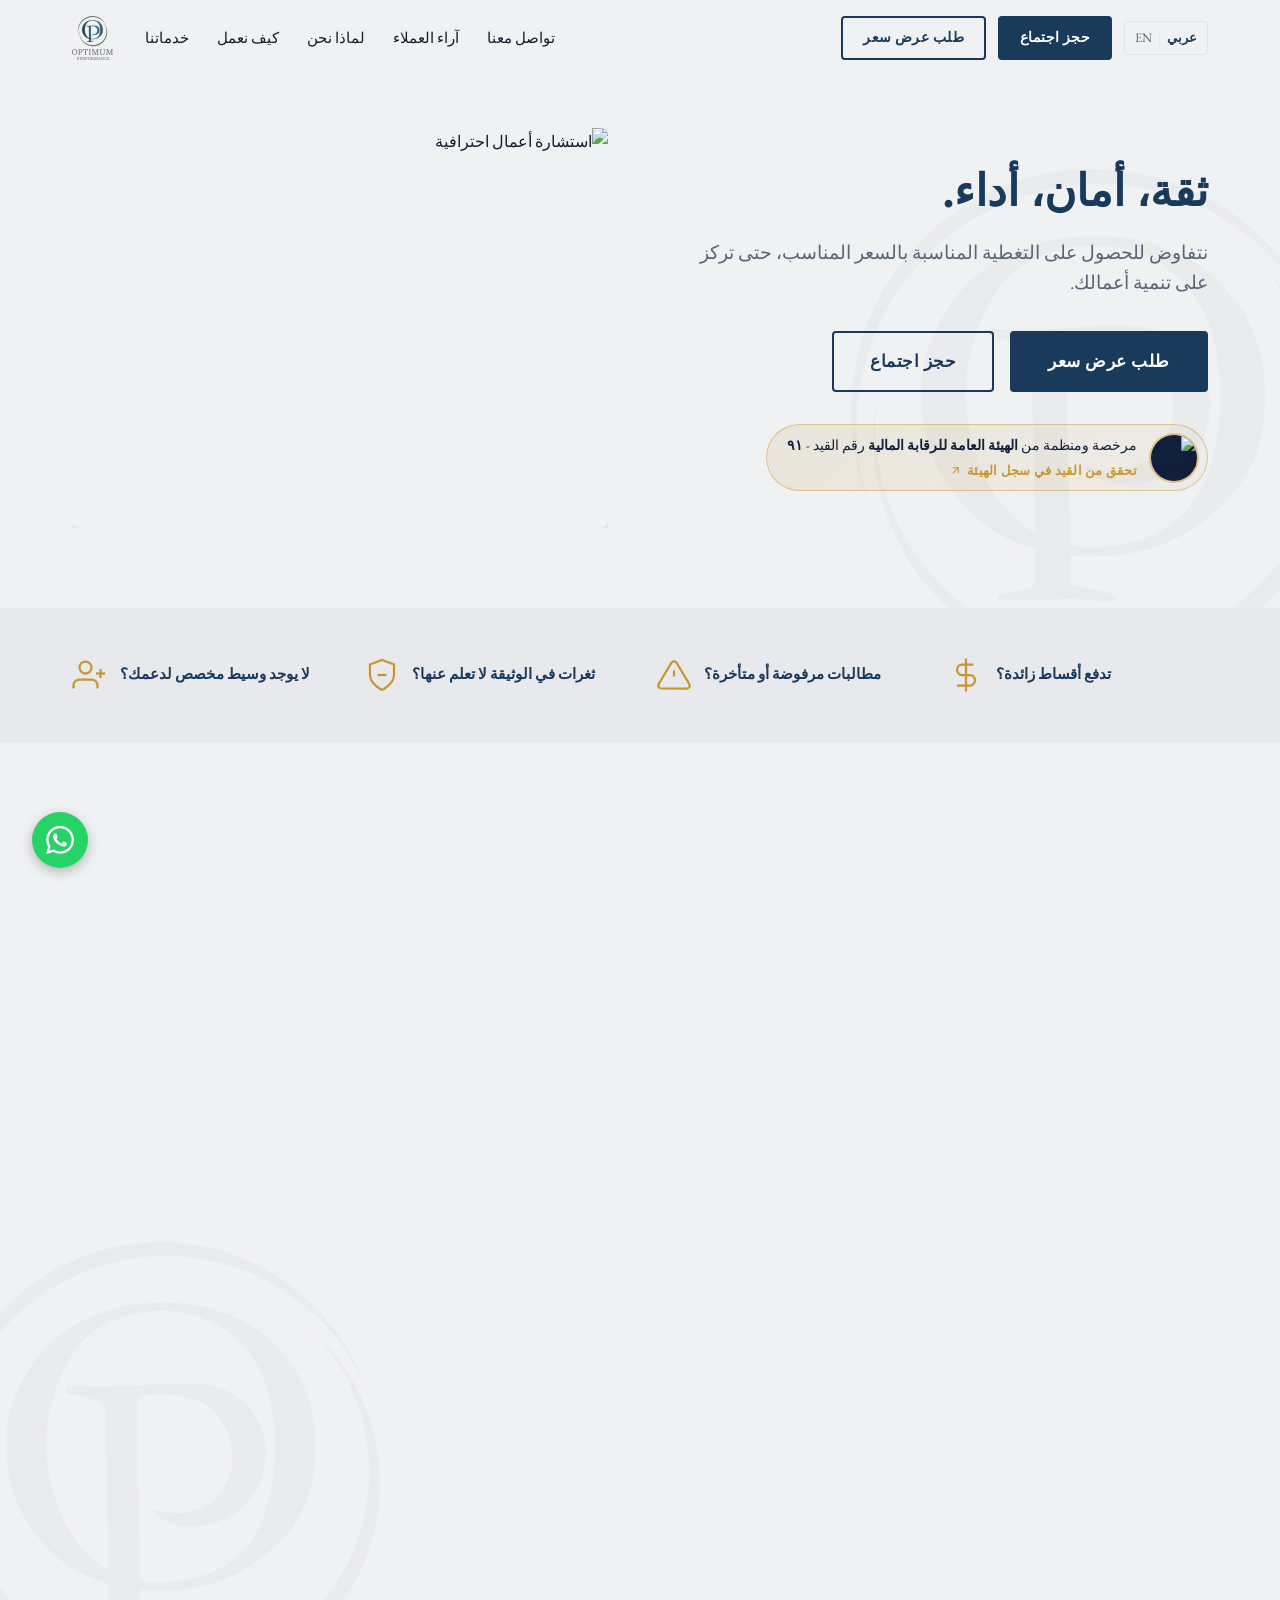
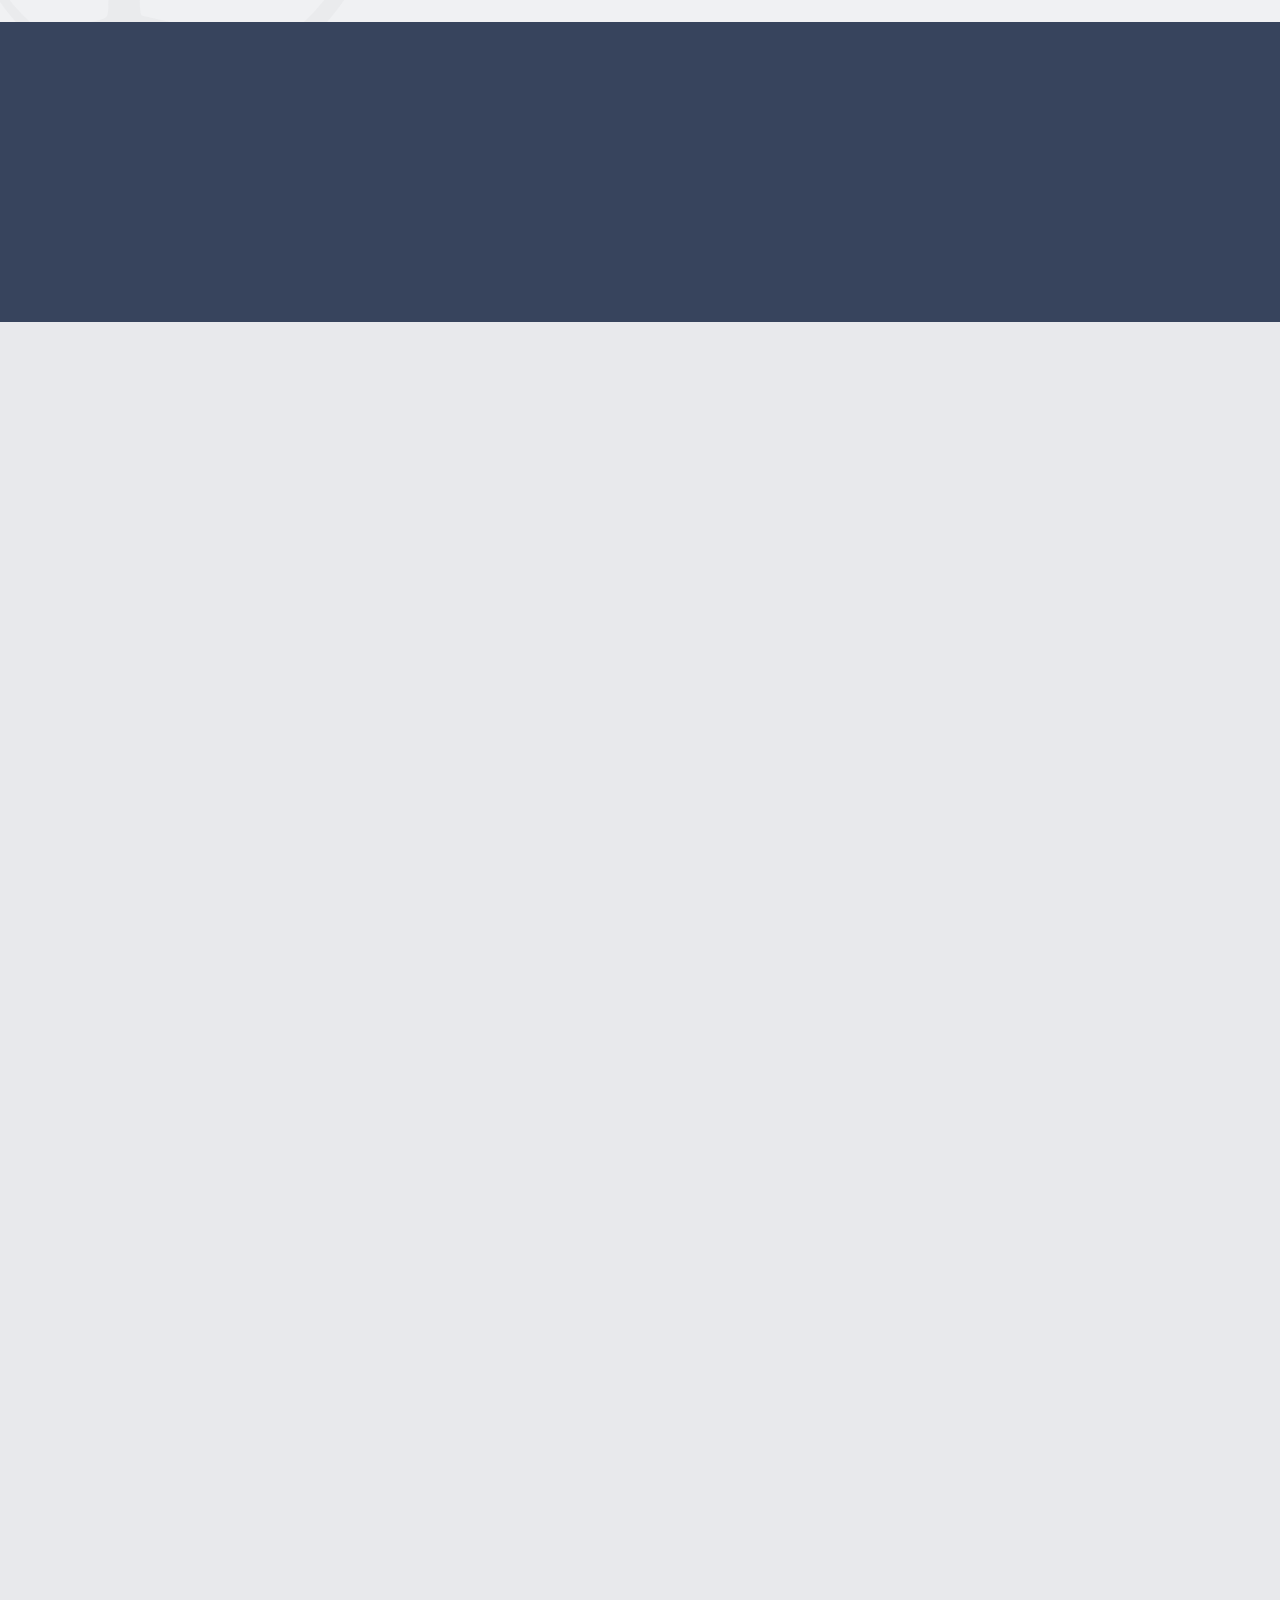
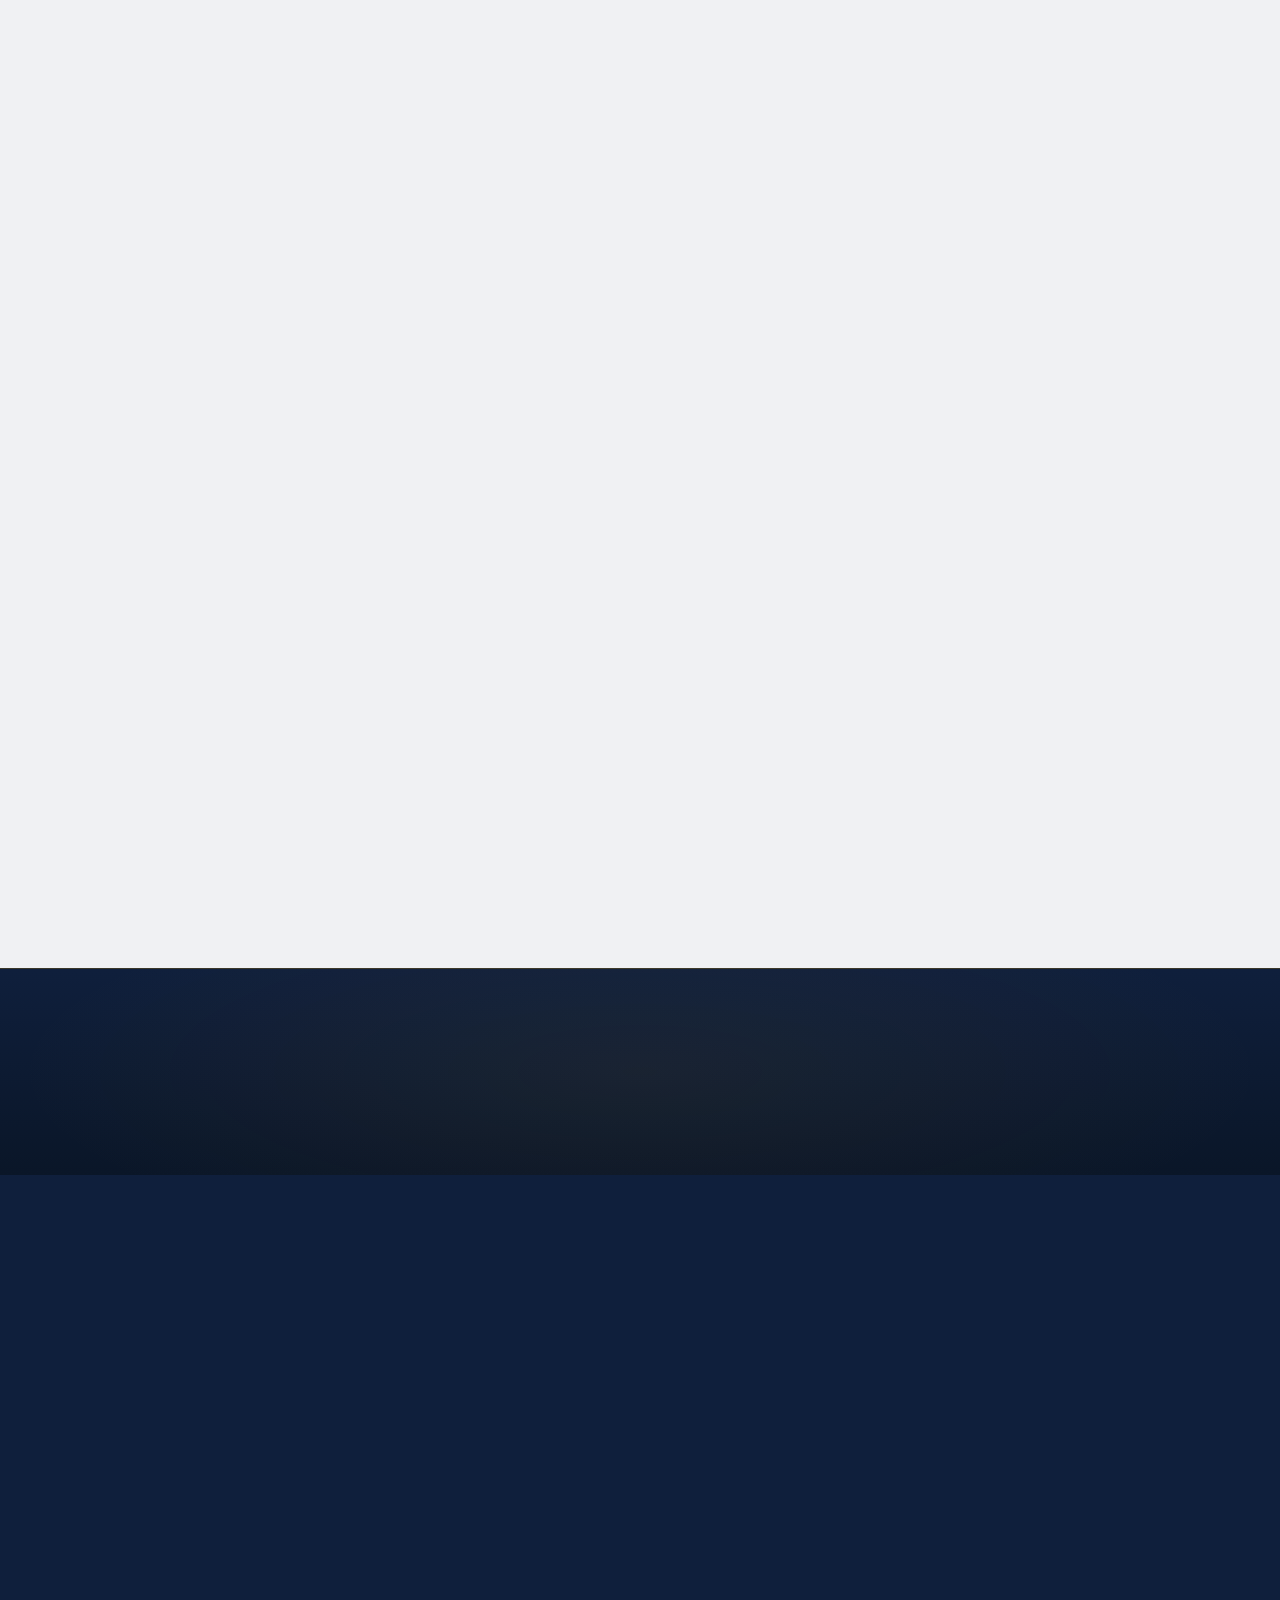
==== index.html @ 27d357c0 "Add footer social links and update styles for improved accessibility" ====
<!DOCTYPE html>
<html lang="ar" dir="rtl">
<head>
    <meta charset="UTF-8">
    <meta name="viewport" content="width=device-width, initial-scale=1.0">
    <!-- Content Security Policy (clickjacking via frame-ancestors must be set as an HTTP header by the host — meta CSP cannot enforce it) -->
    <meta http-equiv="Content-Security-Policy" content="default-src 'self'; script-src 'self' 'unsafe-inline' https://www.googletagmanager.com https://www.google-analytics.com; style-src 'self' 'unsafe-inline'; img-src 'self' data: https://www.googletagmanager.com https://www.google-analytics.com; font-src 'self'; connect-src 'self' https://www.googletagmanager.com https://www.google-analytics.com https://*.google-analytics.com https://*.analytics.google.com https://api.web3forms.com; frame-src https://www.googletagmanager.com; object-src 'none'; base-uri 'self'; form-action 'self' https://api.web3forms.com">
    <!-- Google Tag Manager -->
    <script>(function(w,d,s,l,i){w[l]=w[l]||[];w[l].push({'gtm.start':
    new Date().getTime(),event:'gtm.js'});var f=d.getElementsByTagName(s)[0],
    j=d.createElement(s),dl=l!='dataLayer'?'&l='+l:'';j.async=true;j.src=
    'https://www.googletagmanager.com/gtm.js?id='+i+dl;f.parentNode.insertBefore(j,f);
    })(window,document,'script','dataLayer','GTM-NPVGN75T');</script>
    <!-- End Google Tag Manager -->
    <meta name="description" content="أوبتيمم بيرفورمانس شركة وساطة تأمينية مرخصة في مصر. نتفاوض للحصول على التغطية المناسبة بالسعر المناسب، تأمين الممتلكات، مزايا الموظفين، التأمين البحري والشحن، إدارة المخاطر، والمناصرة في المطالبات.">
    <meta name="theme-color" content="#0f1f3c">
    <link rel="icon" href="static/OP_original.png" type="image/png">
    <title>أوبتيمم بيرفورمانس - ثقة، أمان، أداء</title>
    <link rel="preload" href="fonts/EBGaramond-latin.woff2" as="font" type="font/woff2" crossorigin>
    <link rel="preload" href="static/father_son_green_field.jpeg" as="image" fetchpriority="high">
    <link rel="stylesheet" href="styles.css">
    <script>
    (function () {
        try {
            if (window.matchMedia('(prefers-reduced-motion: reduce)').matches) return;
            var nav = performance.getEntriesByType && performance.getEntriesByType('navigation')[0];
            var type = nav ? nav.type : 'navigate';
            if (type === 'reload' || type === 'navigate') {
                document.documentElement.classList.add('intro-play');
            }
        } catch (e) { /* never block the page */ }
    })();
    </script>
</head>
<body class="lang-ar">
    <!-- Google Tag Manager (noscript) -->
    <noscript><iframe src="https://www.googletagmanager.com/ns.html?id=GTM-NPVGN75T"
    height="0" width="0" style="display:none;visibility:hidden"></iframe></noscript>
    <!-- End Google Tag Manager (noscript) -->
    <!-- Logo Intro Overlay -->
    <div id="intro" aria-hidden="true">
        <svg class="intro-logo" aria-hidden="true" focusable="false"
   viewBox="0 0 209.08186 225.3409"
   version="1.1"
   id="intro-svg3"
   width="209.08186"
   height="225.3409"
   xmlns="http://www.w3.org/2000/svg"
   xmlns:svg="http://www.w3.org/2000/svg">
  <defs
     id="intro-defs1">
    <linearGradient
       x1="0"
       y1="0"
       x2="1"
       y2="0"
       gradientUnits="userSpaceOnUse"
       gradientTransform="matrix(79.626793,0,0,-79.626793,257.8244,1651.054)"
       spreadMethod="pad"
       id="intro-linearGradient1457">
      <stop stop-color="#1f3d4a" offset="0"
         id="intro-stop1454" />
      <stop stop-color="#3e7596" offset="0.55270582"
         id="intro-stop1455" />
      <stop stop-color="#3e7596" offset="0.557542"
         id="intro-stop1456" />
      <stop stop-color="#315c69" offset="1"
         id="intro-stop1457" />
    </linearGradient>
  </defs>
  <g
     class="emblem"
     id="intro-g1"
     transform="translate(-292.30997,-612.5312)">
    <path pathLength="1"
       id="intro-path1457"
       d="m 284.63,1691.534 c -5.466,-1.81 -9.746,-3.894 -12.837,-6.249 v 0 c -3.092,-2.357 -5.731,-5.287 -7.918,-8.794 v 0 c -2.187,-3.506 -3.742,-6.758 -4.665,-9.755 v 0 c -0.924,-2.998 -1.385,-6.42 -1.385,-10.265 v 0 c 0,-4.675 0.715,-8.992 2.148,-12.95 v 0 c 1.433,-3.959 3.535,-7.578 6.306,-10.859 v 0 c 2.771,-3.28 5.466,-5.76 8.087,-7.437 v 0 c 2.62,-1.677 5.89,-3.101 9.812,-4.269 v 0 c 0.017,0 0.034,-0.01 0.05,-0.014 v 0 c 0.003,-0.396 0.004,-0.771 0.004,-1.102 v 0 c 0,-1.2 -0.017,-2.14 -0.049,-2.819 v 0 c -0.032,-0.973 -0.049,-1.605 -0.049,-1.896 v 0 c 0,-1.329 -0.162,-2.221 -0.486,-2.673 v 0 c -0.227,-0.292 -0.859,-0.584 -1.897,-0.875 v 0 l -6.323,-1.215 0.048,-1.266 c 1.557,0.066 2.497,0.099 2.821,0.099 v 0 l 5.108,-0.147 8.561,0.341 c 1.589,0 3.778,-0.146 6.568,-0.438 v 0 c 1.426,-0.162 2.334,-0.243 2.723,-0.243 v 0 c 0.617,0 1.03,0.073 1.241,0.218 v 0 c 0.211,0.147 0.381,0.463 0.51,0.949 v 0 c -0.194,0.324 -0.421,0.536 -0.681,0.633 v 0 c -0.162,0.065 -1.119,0.307 -2.869,0.73 v 0 c -3.763,0.841 -6.032,1.377 -6.81,1.602 v 0 c -0.261,0.811 -0.39,1.994 -0.39,3.549 v 0 c 0,0.647 0.04,1.41 0.121,2.283 v 0 c 0.027,0.285 0.047,0.53 0.065,0.756 v 0 c 1.645,-0.148 3.354,-0.225 5.137,-0.225 v 0 c 4.939,0 9.539,0.669 13.799,2.007 v 0 c 4.26,1.338 7.823,3.101 10.689,5.288 v 0 c 4.298,3.242 7.332,6.107 9.105,8.596 v 0 c 2.262,3.204 3.873,6.447 4.835,9.727 v 0 c 0.962,3.281 1.442,7.409 1.442,12.385 v 0 c 0,4.373 -0.716,8.615 -2.149,12.725 v 0 c -1.093,3.128 -2.714,6.051 -4.863,8.765 v 0 c -3.092,3.921 -6.184,6.824 -9.275,8.71 v 0 c -3.092,1.884 -6.532,3.355 -10.321,4.41 v 0 c -3.789,1.056 -7.663,1.584 -11.622,1.584 v 0 c -5.881,0 -10.745,-0.622 -14.591,-1.866 m -5.174,-63.311 c -2.395,2.243 -4.412,4.815 -6.051,7.72 v 0 c -1.64,2.902 -2.932,6.333 -3.874,10.292 v 0 c -0.943,3.959 -1.414,7.502 -1.414,10.632 v 0 c 0,2.978 0.471,6.409 1.414,10.293 v 0 c 0.942,3.883 2.318,7.436 4.128,10.66 v 0 c 1.81,3.223 3.77,5.712 5.882,7.465 v 0 c 2.111,1.753 4.807,3.195 8.086,4.326 v 0 c 3.281,1.132 6.636,1.697 10.068,1.697 v 0 c 4.222,0 8.2,-0.82 11.932,-2.46 v 0 c 3.732,-1.64 6.918,-3.959 9.557,-6.957 v 0 c 2.639,-2.997 4.543,-6.4 5.712,-10.207 v 0 c 1.508,-5.015 2.263,-10.086 2.263,-15.213 v 0 c 0,-4.11 -0.453,-8.22 -1.358,-12.329 v 0 c -0.905,-4.109 -2.102,-7.474 -3.591,-10.094 v 0 c -1.49,-2.622 -3.554,-4.958 -6.192,-7.013 v 0 c -2.64,-2.055 -5.666,-3.526 -9.078,-4.411 v 0 c -3.412,-0.886 -6.701,-1.329 -9.868,-1.329 v 0 c -1.58,0 -3.114,0.134 -4.605,0.393 v 0 l -0.598,20.996 v 2.722 c -0.194,1.62 -0.292,5.735 -0.292,12.344 v 0 c 0,1.815 0.032,3.159 0.098,4.035 v 0 l 0.048,0.972 -0.146,5.493 0.049,0.68 c 0.744,0.583 3.123,0.875 7.136,0.875 v 0 c 1.294,0 3.115,-0.276 5.462,-0.826 v 0 c 2.347,-0.551 4.086,-1.231 5.219,-2.04 v 0 c 2.006,-1.425 3.625,-3.327 4.855,-5.707 v 0 c 1.229,-2.38 1.844,-4.832 1.844,-7.357 v 0 c 0,-2.591 -0.583,-5.052 -1.75,-7.383 v 0 c -1.169,-2.331 -2.895,-4.128 -5.182,-5.391 v 0 c -2.286,-1.262 -4.71,-1.893 -7.272,-1.893 v 0 c -1.686,0 -3.08,0.194 -4.183,0.583 v 0 c -0.487,0.194 -0.957,0.292 -1.411,0.292 v 0 c -0.227,-0.098 -0.405,-0.26 -0.535,-0.486 v 0 c 0.13,-0.455 0.502,-0.892 1.119,-1.314 v 0 c 1.46,-0.972 2.756,-1.629 3.892,-1.97 v 0 c 1.134,-0.341 2.545,-0.511 4.231,-0.511 v 0 c 6.032,0 10.832,1.846 14.4,5.538 v 0 c 3.566,3.693 5.35,8.08 5.35,13.165 v 0 c 0,3.044 -0.819,6.106 -2.456,9.182 v 0 c -1.638,3.077 -3.965,5.336 -6.98,6.777 v 0 c -3.016,1.441 -7.071,2.163 -12.162,2.163 v 0 c -2.887,0 -5.416,-0.099 -7.588,-0.293 v 0 l -8.27,-0.486 c -2.302,-0.13 -3.811,-0.194 -4.524,-0.194 v 0 c -0.486,0 -1.395,0.015 -2.724,0.048 v 0 c -2.529,0.129 -4.346,0.195 -5.448,0.195 v 0 c -0.163,0 -0.535,-0.049 -1.119,-0.146 v 0 c -0.195,-0.357 -0.292,-0.665 -0.292,-0.925 v 0 c 0,-0.227 0.081,-0.519 0.244,-0.875 v 0 c 4.799,-0.681 7.799,-1.556 8.998,-2.624 v 0 c 0.714,-0.616 1.071,-2.091 1.071,-4.424 v 0 -0.827 c 0,-6.027 0.064,-11.956 0.195,-17.788 v 0 c 0.222,-8.573 0.369,-15.104 0.438,-19.591 v 0 c -1.685,0.978 -3.262,2.152 -4.728,3.526"
       transform="matrix(1.3333333,0,0,-1.3333333,0,2891.1333)"
       fill="url(#intro-linearGradient1457)" />
    <path pathLength="1"
       id="intro-path1458"
       d="m 0,0 c 0,30.968 25.104,56.072 56.072,56.072 23.274,0 43.234,-14.181 51.716,-34.374 -7.549,22.05 -28.439,37.909 -53.047,37.909 -30.968,0 -56.073,-25.104 -56.073,-56.072 0,-7.693 1.553,-15.024 4.357,-21.699 C 1.074,-12.465 0,-6.36 0,0"
       fill="#6e6f72" fill-rule="nonzero"
       transform="matrix(1.3333333,0,0,-1.3333333,323.86307,692.0072)"
       clip-path="url(#intro-clipPath1459)" />
    <path pathLength="1"
       id="intro-path1460"
       d="m 0,0 c 9.43,-9.515 15.262,-22.661 15.262,-37.183 0,-29.037 -23.32,-52.576 -52.086,-52.576 -28.767,0 -52.087,23.539 -52.087,52.576 0,2.408 0.175,4.774 0.485,7.096 -0.617,-3.259 -0.954,-6.618 -0.954,-10.058 0,-29.664 24.048,-53.711 53.712,-53.711 29.664,0 53.711,24.047 53.711,53.711 C 18.043,-24.173 11.065,-9.838 0,0"
       fill="#6e6f72" fill-rule="nonzero"
       transform="matrix(1.3333333,0,0,-1.3333333,448.11627,641.78387)"
       clip-path="url(#intro-clipPath1461)" />
  </g>
  <g class="wordmark"><g transform="translate(-292.30997,-612.5312)">
    <g
       transform="translate(264.5673,264.5669)"
       id="intro-g2">
      <path pathLength="1"
         id="intro-path1509"
         d="m 0,0 c 1.444,0 2.651,0.373 3.624,1.12 0.972,0.746 1.701,1.785 2.187,3.115 0.486,1.331 0.73,2.865 0.73,4.604 0,2.003 -0.258,3.736 -0.774,5.2 -0.516,1.463 -1.296,2.592 -2.342,3.388 -1.046,0.795 -2.369,1.193 -3.97,1.193 -1.532,0 -2.777,-0.398 -3.734,-1.193 -0.958,-0.796 -1.66,-1.856 -2.107,-3.182 -0.447,-1.326 -0.67,-2.784 -0.67,-4.375 0,-1.974 0.252,-3.7 0.758,-5.178 C -5.792,3.214 -5.016,2.063 -3.97,1.238 -2.924,0.413 -1.601,0 0,0 m -0.265,-1.738 c -2.18,0 -4.029,0.452 -5.546,1.355 -1.518,0.904 -2.672,2.183 -3.462,3.837 -0.791,1.655 -1.186,3.617 -1.186,5.886 0,2.14 0.407,4.038 1.223,5.693 0.815,1.655 1.986,2.956 3.513,3.904 1.527,0.947 3.356,1.422 5.487,1.422 2.318,0 4.228,-0.485 5.731,-1.452 C 6.997,17.94 8.114,16.626 8.846,14.967 9.577,13.307 9.943,11.431 9.943,9.34 9.943,7.945 9.747,6.587 9.354,5.267 8.961,3.945 8.355,2.757 7.535,1.702 6.715,0.646 5.659,-0.191 4.368,-0.81 3.076,-1.429 1.532,-1.738 -0.265,-1.738"
         fill="#6e6f72" fill-rule="nonzero"
         transform="matrix(1.3333333,0,0,-1.3333333,41.688,545.10947)"
         clip-path="url(#intro-clipPath1510)" />
      <path pathLength="1"
         id="intro-path1511"
         d="M 0,0 V 1.105 L 2.269,1.827 C 2.426,1.875 2.558,1.957 2.667,2.07 2.774,2.183 2.828,2.347 2.828,2.563 V 18.59 c 0,0.207 -0.051,0.364 -0.154,0.472 -0.103,0.108 -0.239,0.187 -0.405,0.236 L 0,20.049 v 1.075 h 8.515 c 1.453,0 2.769,-0.196 3.948,-0.589 1.178,-0.393 2.118,-1.009 2.82,-1.849 0.702,-0.84 1.054,-1.937 1.054,-3.292 0,-1.424 -0.307,-2.657 -0.921,-3.697 C 14.802,10.655 13.96,9.855 12.89,9.295 11.819,8.735 10.592,8.456 9.207,8.456 8.706,8.456 8.117,8.571 7.439,8.802 6.762,9.032 6.207,9.29 5.775,9.575 v 1.09 c 0.324,-0.098 0.78,-0.171 1.37,-0.221 0.589,-0.049 1.139,-0.073 1.649,-0.073 0.933,0 1.677,0.167 2.232,0.501 0.555,0.333 0.975,0.744 1.26,1.23 0.284,0.486 0.473,0.966 0.567,1.443 0.093,0.477 0.14,0.857 0.14,1.142 0,0.825 -0.145,1.591 -0.435,2.298 -0.289,0.707 -0.803,1.279 -1.539,1.716 -0.737,0.437 -1.782,0.655 -3.138,0.655 H 5.922 V 2.563 C 5.922,2.347 5.978,2.183 6.091,2.07 6.204,1.957 6.339,1.875 6.497,1.827 L 8.898,1.105 V 0 Z"
         fill="#6e6f72" fill-rule="nonzero"
         transform="matrix(1.3333333,0,0,-1.3333333,59.188267,546.77867)"
         clip-path="url(#intro-clipPath1512)" />
      <path pathLength="1"
         id="intro-path1513"
         d="M 0,0 V 1.105 L 2.431,1.827 C 2.607,1.875 2.747,1.957 2.85,2.07 2.954,2.183 3.005,2.347 3.005,2.563 v 16.793 h -4.861 c -0.157,0 -0.295,-0.049 -0.413,-0.147 C -2.386,19.111 -2.46,18.973 -2.49,18.797 L -3.079,15.63 h -1.723 v 5.494 H 13.906 V 15.63 h -1.724 l -0.589,3.167 c -0.039,0.196 -0.113,0.339 -0.221,0.427 -0.108,0.088 -0.241,0.132 -0.397,0.132 H 6.099 V 2.563 C 6.099,2.347 6.155,2.183 6.268,2.07 6.381,1.957 6.516,1.875 6.673,1.827 L 9.104,1.105 V 0 Z"
         fill="#6e6f72" fill-rule="nonzero"
         transform="matrix(1.3333333,0,0,-1.3333333,90.496667,546.77867)"
         clip-path="url(#intro-clipPath1514)" />
      <path pathLength="1"
         id="intro-path1515"
         d="m 0,0 v 1.105 l 2.386,0.722 c 0.177,0.058 0.315,0.142 0.413,0.25 0.098,0.108 0.147,0.27 0.147,0.486 V 18.59 c 0,0.207 -0.054,0.364 -0.162,0.472 -0.108,0.108 -0.24,0.187 -0.398,0.236 L 0,20.049 v 1.075 H 8.986 V 20.049 L 6.614,19.298 C 6.457,19.249 6.322,19.167 6.209,19.054 6.096,18.942 6.04,18.787 6.04,18.59 V 2.563 C 6.04,2.347 6.096,2.183 6.209,2.07 6.322,1.957 6.457,1.875 6.614,1.827 L 8.986,1.105 V 0 Z"
         fill="#6e6f72" fill-rule="nonzero"
         transform="matrix(1.3333333,0,0,-1.3333333,112.57333,546.77867)"
         clip-path="url(#intro-clipPath1516)" />
      <path pathLength="1"
         id="intro-path1517"
         d="M 0,0 V 1.105 L 2.269,1.93 C 2.426,1.979 2.558,2.06 2.667,2.173 2.774,2.286 2.828,2.445 2.828,2.651 V 18.59 c 0,0.207 -0.051,0.364 -0.154,0.472 -0.103,0.108 -0.239,0.187 -0.405,0.236 L 0,20.049 v 1.075 h 7.587 l 4.934,-13.95 0.737,-2.563 h 0.236 l 5.701,16.513 h 7.483 V 20.049 L 24.439,19.298 C 24.282,19.249 24.144,19.167 24.026,19.054 23.908,18.942 23.85,18.787 23.85,18.59 V 2.563 c 0,-0.216 0.053,-0.378 0.162,-0.486 0.107,-0.108 0.25,-0.192 0.427,-0.25 L 26.678,1.105 V 0 h -8.721 v 1.105 l 2.239,0.722 c 0.167,0.048 0.307,0.13 0.42,0.243 0.113,0.113 0.17,0.277 0.17,0.493 v 16.956 h -0.28 L 19.813,17.338 14.79,3.27 13.391,0 H 11.888 L 5.745,17.324 5.068,19.519 H 4.832 V 2.651 C 4.832,2.435 4.886,2.276 4.994,2.173 5.102,2.07 5.234,1.989 5.392,1.93 L 7.616,1.105 V 0 Z"
         fill="#6e6f72" fill-rule="nonzero"
         transform="matrix(1.3333333,0,0,-1.3333333,128.91493,546.77867)"
         clip-path="url(#intro-clipPath1518)" />
      <path pathLength="1"
         id="intro-path1519"
         d="m 0,0 c -1.797,0 -3.297,0.297 -4.5,0.891 -1.203,0.594 -2.109,1.365 -2.718,2.313 -0.609,0.948 -0.914,1.952 -0.914,3.012 v 12.875 c 0,0.207 -0.054,0.361 -0.162,0.464 -0.108,0.104 -0.25,0.185 -0.427,0.243 l -2.239,0.752 v 1.075 h 8.75 V 20.55 l -2.254,-0.752 c -0.157,-0.049 -0.289,-0.13 -0.397,-0.243 -0.108,-0.113 -0.162,-0.267 -0.162,-0.464 V 7.719 c 0,-0.54 0.066,-1.132 0.199,-1.775 C -4.692,5.301 -4.437,4.689 -4.058,4.11 -3.68,3.53 -3.135,3.057 -2.423,2.688 -1.711,2.32 -0.781,2.136 0.368,2.136 1.517,2.136 2.462,2.325 3.204,2.703 3.945,3.081 4.53,3.56 4.957,4.14 5.384,4.719 5.683,5.325 5.855,5.959 6.027,6.592 6.113,7.164 6.113,7.675 v 11.343 c 0,0.206 -0.054,0.358 -0.162,0.456 -0.108,0.098 -0.235,0.172 -0.383,0.221 L 3.314,20.55 v 1.075 h 7.602 V 20.55 L 8.662,19.695 C 8.505,19.637 8.372,19.558 8.264,19.459 8.156,19.361 8.102,19.214 8.102,19.018 V 6.865 C 8.102,5.627 7.834,4.572 7.299,3.698 6.764,2.823 6.079,2.116 5.244,1.576 4.409,1.036 3.525,0.638 2.593,0.383 1.66,0.128 0.795,0 0,0"
         fill="#6e6f72" fill-rule="nonzero"
         transform="matrix(1.3333333,0,0,-1.3333333,182.88933,547.44653)"
         clip-path="url(#intro-clipPath1520)" />
      <path pathLength="1"
         id="intro-path1521"
         d="M 0,0 V 1.105 L 2.269,1.93 C 2.426,1.979 2.558,2.06 2.667,2.173 2.774,2.286 2.828,2.445 2.828,2.651 V 18.59 c 0,0.207 -0.051,0.364 -0.154,0.472 -0.103,0.108 -0.239,0.187 -0.405,0.236 L 0,20.049 v 1.075 h 7.587 l 4.934,-13.95 0.737,-2.563 h 0.236 l 5.701,16.513 h 7.483 V 20.049 L 24.439,19.298 C 24.282,19.249 24.144,19.167 24.026,19.054 23.908,18.942 23.85,18.787 23.85,18.59 V 2.563 c 0,-0.216 0.053,-0.378 0.162,-0.486 0.107,-0.108 0.25,-0.192 0.427,-0.25 L 26.678,1.105 V 0 h -8.721 v 1.105 l 2.239,0.722 c 0.167,0.048 0.307,0.13 0.42,0.243 0.113,0.113 0.17,0.277 0.17,0.493 v 16.956 h -0.28 L 19.813,17.338 14.79,3.27 13.391,0 H 11.888 L 5.745,17.324 5.068,19.519 H 4.832 V 2.651 C 4.832,2.435 4.886,2.276 4.994,2.173 5.102,2.07 5.234,1.989 5.392,1.93 L 7.616,1.105 V 0 Z"
         fill="#6e6f72" fill-rule="nonzero"
         transform="matrix(1.3333333,0,0,-1.3333333,201.25387,546.77867)"
         clip-path="url(#intro-clipPath1522)" />
      <path pathLength="1"
         id="intro-path1523"
         d="m 0,0 v 0.568 l 1.166,0.371 c 0.081,0.025 0.149,0.067 0.205,0.125 0.055,0.058 0.083,0.143 0.083,0.254 v 8.24 C 1.454,9.664 1.428,9.745 1.375,9.801 1.322,9.856 1.252,9.897 1.166,9.922 L 0,10.308 v 0.553 h 4.378 c 0.747,0 1.424,-0.101 2.03,-0.303 0.606,-0.202 1.089,-0.519 1.45,-0.95 C 8.219,9.176 8.4,8.612 8.4,7.915 8.4,7.183 8.242,6.549 7.926,6.014 7.611,5.479 7.178,5.067 6.627,4.779 6.077,4.491 5.446,4.348 4.734,4.348 4.476,4.348 4.173,4.407 3.825,4.526 3.477,4.644 3.191,4.776 2.969,4.923 V 5.484 C 3.136,5.433 3.37,5.395 3.673,5.37 3.976,5.345 4.259,5.332 4.522,5.332 5.001,5.332 5.384,5.418 5.669,5.59 5.954,5.761 6.17,5.972 6.317,6.222 6.463,6.472 6.56,6.719 6.608,6.964 6.656,7.209 6.68,7.405 6.68,7.551 6.68,7.975 6.606,8.369 6.457,8.733 6.308,9.096 6.044,9.391 5.665,9.615 5.287,9.84 4.749,9.952 4.052,9.952 H 3.045 V 1.318 C 3.045,1.207 3.074,1.122 3.132,1.064 3.19,1.006 3.259,0.964 3.34,0.939 L 4.575,0.568 V 0 Z"
         fill="#6e6f72" fill-rule="nonzero"
         transform="matrix(1.3333333,0,0,-1.3333333,53.289733,572.9716)"
         clip-path="url(#intro-clipPath1524)" />
      <path pathLength="1"
         id="intro-path1525"
         d="m 0,0 v 0.568 l 1.166,0.371 c 0.086,0.025 0.156,0.067 0.209,0.125 0.053,0.058 0.079,0.143 0.079,0.254 v 8.24 C 1.454,9.664 1.426,9.745 1.371,9.801 1.315,9.856 1.247,9.897 1.166,9.922 L 0,10.308 v 0.553 H 8.43 V 8.165 H 7.536 L 7.241,9.657 C 7.221,9.748 7.183,9.817 7.127,9.865 7.072,9.913 7.001,9.937 6.915,9.937 H 3.045 V 6.112 H 5.37 c 0.101,0 0.175,0.022 0.223,0.065 0.048,0.042 0.082,0.112 0.103,0.208 L 5.968,7.582 H 6.695 V 3.711 H 5.968 L 5.696,4.9 C 5.675,4.996 5.641,5.068 5.593,5.116 5.545,5.164 5.471,5.188 5.37,5.188 H 3.045 V 0.924 h 4.461 c 0.076,0 0.142,0.025 0.2,0.076 0.059,0.05 0.095,0.121 0.11,0.212 L 8.119,2.878 H 9.005 V 0 Z"
         fill="#6e6f72" fill-rule="nonzero"
         transform="matrix(1.3333333,0,0,-1.3333333,66.5188,572.9716)"
         clip-path="url(#intro-clipPath1526)" />
      <path pathLength="1"
         id="intro-path1527"
         d="M 0,0 H -1.833 C -2.171,0 -2.424,0.029 -2.59,0.087 -2.757,0.145 -2.898,0.245 -3.014,0.386 -3.131,0.527 -3.279,0.724 -3.461,0.977 L -6.18,4.726 -4.643,5.203 -1.787,1.417 C -1.732,1.336 -1.642,1.239 -1.519,1.125 -1.395,1.011 -1.277,0.939 -1.166,0.909 L 0,0.568 Z m -10.566,0 v 0.568 l 1.167,0.371 c 0.086,0.025 0.155,0.067 0.208,0.125 0.053,0.058 0.08,0.143 0.08,0.254 v 8.24 c 0,0.106 -0.028,0.187 -0.084,0.243 -0.055,0.055 -0.124,0.096 -0.204,0.121 l -1.167,0.386 v 0.553 h 4.439 c 0.828,0 1.503,-0.081 2.026,-0.242 0.522,-0.162 0.926,-0.377 1.212,-0.644 0.285,-0.268 0.482,-0.563 0.59,-0.886 C -2.19,8.766 -2.136,8.44 -2.136,8.112 -2.136,7.521 -2.267,7.015 -2.53,6.593 -2.792,6.171 -3.118,5.837 -3.507,5.59 -3.896,5.342 -4.282,5.175 -4.666,5.09 l -1.227,-0.5 -1.741,0.356 0.068,0.81 c 0.045,-0.015 0.154,-0.031 0.325,-0.049 0.172,-0.018 0.355,-0.032 0.549,-0.042 0.195,-0.01 0.348,-0.015 0.459,-0.015 0.545,0 0.994,0.1 1.348,0.299 0.353,0.2 0.617,0.463 0.791,0.792 0.174,0.328 0.262,0.679 0.262,1.053 0,0.757 -0.218,1.306 -0.652,1.647 -0.434,0.341 -1.07,0.511 -1.908,0.511 H -7.521 V 1.318 c 0,-0.111 0.028,-0.196 0.083,-0.254 0.056,-0.058 0.124,-0.1 0.205,-0.125 L -6.036,0.568 V 0 Z"
         fill="#6e6f72" fill-rule="nonzero"
         transform="matrix(1.3333333,0,0,-1.3333333,94.926133,572.9716)"
         clip-path="url(#intro-clipPath1528)" />
      <path pathLength="1"
         id="intro-path1529"
         d="m 0,0 v 0.568 l 1.166,0.371 c 0.086,0.025 0.156,0.067 0.209,0.125 0.053,0.058 0.079,0.143 0.079,0.254 v 8.24 C 1.454,9.664 1.426,9.745 1.371,9.801 1.315,9.856 1.247,9.897 1.166,9.922 L 0,10.308 v 0.553 H 8.46 V 8.165 H 7.566 L 7.271,9.657 C 7.251,9.748 7.213,9.817 7.157,9.865 7.102,9.913 7.031,9.937 6.945,9.937 h -3.9 V 5.976 H 5.476 C 5.582,5.976 5.658,6 5.703,6.048 5.749,6.096 5.781,6.163 5.802,6.249 L 6.082,7.46 H 6.794 V 3.567 H 6.082 L 5.802,4.764 C 5.781,4.855 5.749,4.926 5.703,4.976 5.658,5.027 5.582,5.052 5.476,5.052 H 3.045 V 1.318 C 3.045,1.207 3.074,1.122 3.132,1.064 3.19,1.006 3.259,0.964 3.34,0.939 L 4.575,0.568 V 0 Z"
         fill="#6e6f72" fill-rule="nonzero"
         transform="matrix(1.3333333,0,0,-1.3333333,95.875333,572.9716)"
         clip-path="url(#intro-clipPath1530)" />
      <path pathLength="1"
         id="intro-path1531"
         d="m 0,0 c 0.742,0 1.363,0.192 1.863,0.576 0.5,0.383 0.875,0.917 1.125,1.601 0.25,0.685 0.375,1.474 0.375,2.367 0,1.031 -0.133,1.922 -0.398,2.674 C 2.7,7.97 2.299,8.551 1.761,8.96 1.223,9.369 0.543,9.573 -0.28,9.573 -1.068,9.573 -1.708,9.369 -2.2,8.96 -2.693,8.551 -3.054,8.006 -3.283,7.324 -3.513,6.642 -3.628,5.893 -3.628,5.075 c 0,-1.015 0.13,-1.903 0.39,-2.663 0.26,-0.76 0.659,-1.352 1.197,-1.776 C -1.503,0.212 -0.823,0 0,0 m -0.136,-0.894 c -1.121,0 -2.072,0.233 -2.852,0.697 -0.78,0.465 -1.373,1.122 -1.78,1.973 -0.406,0.851 -0.61,1.859 -0.61,3.026 0,1.101 0.21,2.076 0.629,2.927 0.419,0.851 1.021,1.52 1.806,2.007 0.786,0.487 1.726,0.731 2.822,0.731 1.191,0 2.174,-0.249 2.946,-0.746 C 3.598,9.224 4.172,8.548 4.548,7.695 4.924,6.842 5.112,5.877 5.112,4.802 5.112,4.085 5.011,3.387 4.809,2.708 4.607,2.028 4.296,1.417 3.874,0.875 3.452,0.332 2.91,-0.099 2.246,-0.417 1.582,-0.735 0.788,-0.894 -0.136,-0.894"
         fill="#6e6f72" fill-rule="nonzero"
         transform="matrix(1.3333333,0,0,-1.3333333,116.1332,572.1132)"
         clip-path="url(#intro-clipPath1532)" />
      <path pathLength="1"
         id="intro-path1533"
         d="M 0,0 H -1.833 C -2.171,0 -2.424,0.029 -2.59,0.087 -2.757,0.145 -2.898,0.245 -3.014,0.386 -3.131,0.527 -3.28,0.724 -3.461,0.977 L -6.18,4.726 -4.643,5.203 -1.787,1.417 C -1.732,1.336 -1.642,1.239 -1.519,1.125 -1.395,1.011 -1.278,0.939 -1.166,0.909 L 0,0.568 Z m -10.566,0 v 0.568 l 1.167,0.371 c 0.086,0.025 0.155,0.067 0.208,0.125 0.053,0.058 0.08,0.143 0.08,0.254 v 8.24 c 0,0.106 -0.028,0.187 -0.084,0.243 -0.055,0.055 -0.124,0.096 -0.204,0.121 l -1.167,0.386 v 0.553 h 4.439 c 0.828,0 1.503,-0.081 2.026,-0.242 0.522,-0.162 0.926,-0.377 1.212,-0.644 0.285,-0.268 0.482,-0.563 0.59,-0.886 C -2.19,8.766 -2.136,8.44 -2.136,8.112 -2.136,7.521 -2.267,7.015 -2.53,6.593 -2.792,6.171 -3.118,5.837 -3.507,5.59 -3.896,5.342 -4.282,5.175 -4.666,5.09 l -1.227,-0.5 -1.742,0.356 0.069,0.81 c 0.045,-0.015 0.154,-0.031 0.325,-0.049 0.172,-0.018 0.355,-0.032 0.549,-0.042 0.195,-0.01 0.348,-0.015 0.459,-0.015 0.545,0 0.994,0.1 1.348,0.299 0.353,0.2 0.617,0.463 0.791,0.792 0.174,0.328 0.262,0.679 0.262,1.053 0,0.757 -0.218,1.306 -0.652,1.647 -0.434,0.341 -1.07,0.511 -1.908,0.511 H -7.521 V 1.318 c 0,-0.111 0.028,-0.196 0.083,-0.254 0.056,-0.058 0.124,-0.1 0.205,-0.125 L -6.036,0.568 V 0 Z"
         fill="#6e6f72" fill-rule="nonzero"
         transform="matrix(1.3333333,0,0,-1.3333333,139.21853,572.9716)"
         clip-path="url(#intro-clipPath1534)" />
      <path pathLength="1"
         id="intro-path1535"
         d="m 0,0 v 0.568 l 1.166,0.424 c 0.081,0.025 0.149,0.067 0.205,0.125 0.055,0.058 0.083,0.14 0.083,0.246 V 9.558 C 1.454,9.664 1.428,9.745 1.375,9.801 1.322,9.856 1.252,9.897 1.166,9.922 L 0,10.308 v 0.553 H 3.901 L 6.438,3.689 6.817,2.371 h 0.121 l 2.931,8.49 h 3.847 V 10.308 L 12.565,9.922 C 12.484,9.897 12.414,9.855 12.353,9.797 12.293,9.739 12.262,9.659 12.262,9.558 v -8.24 c 0,-0.111 0.028,-0.195 0.084,-0.25 0.055,-0.056 0.128,-0.099 0.219,-0.129 L 13.716,0.568 V 0 H 9.233 v 0.568 l 1.151,0.371 c 0.086,0.025 0.158,0.067 0.216,0.125 0.058,0.058 0.087,0.143 0.087,0.254 v 8.718 H 10.543 L 10.187,8.915 7.604,1.681 6.885,0 H 6.112 L 2.954,8.907 2.605,10.036 H 2.484 V 1.363 C 2.484,1.252 2.512,1.17 2.568,1.117 2.623,1.064 2.691,1.023 2.772,0.992 L 3.916,0.568 V 0 Z"
         fill="#6e6f72" fill-rule="nonzero"
         transform="matrix(1.3333333,0,0,-1.3333333,140.16773,572.9716)"
         clip-path="url(#intro-clipPath1536)" />
      <path pathLength="1"
         id="intro-path1537"
         d="M 0,0 0.371,1.053 H 3.863 L 4.234,0 Z m -3.03,-3.81 v 0.568 l 0.773,0.341 c 0.187,0.086 0.315,0.225 0.386,0.417 l 3.083,7.892 0.894,1.81 H 2.961 L 6.786,-2.507 C 6.821,-2.588 6.871,-2.67 6.934,-2.753 6.997,-2.836 7.069,-2.893 7.15,-2.923 L 7.953,-3.242 V -3.81 H 3.938 v 0.568 L 5.211,-2.802 2.499,4.143 2.204,5.165 H 2.075 L -0.916,-2.764 0.371,-3.242 V -3.81 Z"
         fill="#6e6f72" fill-rule="nonzero"
         transform="matrix(1.3333333,0,0,-1.3333333,163.60667,567.892)"
         clip-path="url(#intro-clipPath1538)" />
      <path pathLength="1"
         id="intro-path1539"
         d="M 0,0 V 0.568 L 1.166,0.992 C 1.252,1.023 1.322,1.065 1.375,1.121 1.428,1.177 1.454,1.257 1.454,1.363 V 9.551 C 1.454,9.657 1.426,9.737 1.371,9.793 1.315,9.849 1.247,9.889 1.166,9.914 l -1.211,0.394 v 0.553 H 3.068 L 8.324,3.37 8.907,2.393 H 9.028 V 9.52 c 0,0.106 -0.03,0.183 -0.091,0.231 -0.06,0.048 -0.131,0.088 -0.212,0.118 l -1.151,0.439 v 0.553 H 11.49 V 10.308 L 10.331,9.869 C 10.265,9.844 10.2,9.804 10.134,9.751 10.068,9.698 10.036,9.621 10.036,9.52 V 1.681 L 9.808,-0.076 H 8.907 L 3.189,8.044 2.605,9.036 H 2.484 V 1.363 C 2.484,1.252 2.515,1.169 2.575,1.113 2.636,1.058 2.701,1.017 2.772,0.992 L 3.916,0.568 V 0 Z"
         fill="#6e6f72" fill-rule="nonzero"
         transform="matrix(1.3333333,0,0,-1.3333333,175.3108,572.9716)"
         clip-path="url(#intro-clipPath1540)" />
      <path pathLength="1"
         id="intro-path1541"
         d="M 0,0 H 0.386 V -1.007 C 0.093,-1.25 -0.258,-1.498 -0.666,-1.753 -1.075,-2.008 -1.525,-2.223 -2.015,-2.397 -2.504,-2.571 -3.02,-2.658 -3.56,-2.658 c -1.075,0 -2.016,0.22 -2.821,0.662 -0.806,0.442 -1.43,1.084 -1.875,1.928 -0.444,0.843 -0.666,1.86 -0.666,3.052 0,1.151 0.233,2.154 0.7,3.007 0.467,0.853 1.107,1.513 1.92,1.981 0.813,0.466 1.737,0.7 2.773,0.7 0.373,0 0.787,-0.031 1.242,-0.094 C -1.833,8.514 -1.39,8.44 -0.958,8.354 -0.526,8.268 -0.164,8.187 0.129,8.112 V 5.34 h -0.886 l -0.296,1.552 c -0.015,0.081 -0.06,0.149 -0.136,0.205 -0.076,0.055 -0.157,0.103 -0.243,0.144 -0.318,0.161 -0.661,0.286 -1.03,0.375 -0.368,0.088 -0.77,0.132 -1.204,0.132 -1.035,0 -1.878,-0.365 -2.53,-1.094 -0.651,-0.73 -0.977,-1.842 -0.977,-3.337 0,-1.58 0.349,-2.773 1.046,-3.578 0.696,-0.806 1.704,-1.208 3.022,-1.208 0.439,0 0.833,0.068 1.181,0.204 0.349,0.136 0.677,0.316 0.985,0.538 C -0.631,-0.505 -0.318,-0.263 0,0"
         fill="#6e6f72" fill-rule="nonzero"
         transform="matrix(1.3333333,0,0,-1.3333333,204.49587,569.74)"
         clip-path="url(#intro-clipPath1542)" />
      <path pathLength="1"
         id="intro-path1543"
         d="m 0,0 v 0.568 l 1.166,0.371 c 0.086,0.025 0.156,0.067 0.209,0.125 0.053,0.058 0.079,0.143 0.079,0.254 v 8.24 C 1.454,9.664 1.426,9.745 1.371,9.801 1.315,9.856 1.247,9.897 1.166,9.922 L 0,10.308 v 0.553 H 8.43 V 8.165 H 7.536 L 7.241,9.657 C 7.221,9.748 7.183,9.817 7.127,9.865 7.072,9.913 7.001,9.937 6.915,9.937 H 3.045 V 6.112 H 5.37 c 0.101,0 0.175,0.022 0.223,0.065 0.048,0.042 0.082,0.112 0.103,0.208 L 5.968,7.582 H 6.695 V 3.711 H 5.968 L 5.696,4.9 C 5.675,4.996 5.641,5.068 5.593,5.116 5.545,5.164 5.471,5.188 5.37,5.188 H 3.045 V 0.924 h 4.461 c 0.076,0 0.142,0.025 0.2,0.076 0.059,0.05 0.095,0.121 0.11,0.212 L 8.119,2.878 H 9.005 V 0 Z"
         fill="#6e6f72" fill-rule="nonzero"
         transform="matrix(1.3333333,0,0,-1.3333333,207.0608,572.9716)"
         clip-path="url(#intro-clipPath1544)" />
    </g>
  </g>
</g></svg>

    </div>


    <!-- Skip Navigation Link -->
    <a href="#main-content" class="skip-link">انتقل إلى المحتوى الرئيسي</a>

    <!-- Scroll Progress -->
    <div class="scroll-progress" id="scrollProgress"></div>

    <!-- Navigation -->
    <nav class="navbar" id="navbar">
        <div class="nav-container">
            <a href="#hero" class="nav-logo">
                <img src="static/OP_color.svg" alt="أوبتيمم بيرفورمانس">
            </a>
            <button class="nav-toggle" id="navToggle" aria-label="تبديل القائمة">
                <span></span>
                <span></span>
                <span></span>
            </button>
            <ul class="nav-links" id="navLinks">
                <li><a href="#services">خدماتنا</a></li>
                <li><a href="#how-we-work">كيف نعمل</a></li>
                <li><a href="#why-us">لماذا نحن</a></li>
                <li><a href="#testimonials">آراء العملاء</a></li>
                <li><a href="#quote">تواصل معنا</a></li>
            </ul>
            <div class="nav-actions">
                <a href="#quote" class="btn btn-outline btn-sm">طلب عرض سعر</a>
                <a href="#meeting" class="btn btn-primary btn-sm">حجز اجتماع</a>
                <a href="en/index.html" class="lang-toggle" aria-label="Switch language">
                    <span class="lang-active">عربي</span>
                    <span class="lang-divider">|</span>
                    <span class="lang-inactive">EN</span>
                </a>
            </div>
        </div>
    </nav>

    <!-- Main Content -->
    <main id="main-content" tabindex="-1">

    <!-- Hero Section -->
    <section class="hero" id="hero">
        <div class="hero-particles" id="particles"></div>
        <div class="hero-ambient">
            <div class="ambient-ring ambient-ring--1"></div>
            <div class="ambient-ring ambient-ring--2"></div>
            <div class="ambient-ring ambient-ring--3"></div>
        </div>
        <div class="container">
            <div class="hero-grid">
                <div class="hero-copy reveal">
                    <h1 class="hero-headline" data-word-reveal>ثقة، أمان، أداء.</h1>
                    <p class="hero-sub">نتفاوض للحصول على التغطية المناسبة بالسعر المناسب، حتى تركز على تنمية أعمالك.</p>
                    <div class="hero-ctas">
                        <a href="#quote" class="btn btn-primary btn-lg">طلب عرض سعر</a>
                        <a href="#meeting" class="btn btn-outline btn-lg">حجز اجتماع</a>
                    </div>
                    <div class="hero-trust">
                        <a href="https://fra.gov.eg/en/company_records/%d8%b4%d8%b1%d9%83%d8%a9-%d8%a3%d9%88%d8%a8%d8%aa%d9%8a%d9%85%d9%85-%d8%a8%d9%8a%d8%b1%d9%81%d9%88%d8%b1%d9%85%d8%a7%d9%86%d8%b3-%d9%84%d9%88%d8%b3%d8%a7%d8%b7%d8%a9-%d8%a7%d9%84%d8%aa%d8%a3%d9%85/" target="_blank" rel="noopener noreferrer" class="hero-fra-link">
                            <img src="static/financialRegulatoryAuthority.png" alt="الهيئة العامة للرقابة المالية" class="hero-fra-logo">
                            <span class="hero-fra-text">
                                <span class="hero-fra-main">مرخصة ومنظمة من <strong>الهيئة العامة للرقابة المالية</strong> رقم القيد - <strong>٩١</strong></span>
                                <span class="hero-fra-verify">تحقق من القيد في سجل الهيئة
                                    <svg class="hero-fra-arrow" viewBox="0 0 24 24" fill="none" stroke="currentColor" stroke-width="2" width="13" height="13" aria-hidden="true"><path d="M7 17L17 7"/><path d="M7 7h10v10"/></svg>
                                </span>
                            </span>
                        </a>
                    </div>
                </div>
                <div class="hero-image reveal">
                    <img src="static/father_son_green_field.jpeg" alt="استشارة أعمال احترافية" class="hero-photo hero-photo--angled" fetchpriority="high">
                </div>
            </div>
        </div>
    </section>

    <!-- Pain Points Strip -->
    <section class="pain-strip">
        <div class="container">
            <div class="pain-grid">
                <div class="pain-item reveal stagger">
                    <div class="pain-icon">
                        <svg viewBox="0 0 24 24" fill="none" stroke="currentColor" stroke-width="1.5"><path d="M12 1v22M17 5H9.5a3.5 3.5 0 000 7h5a3.5 3.5 0 010 7H6"/></svg>
                    </div>
                    <span>تدفع أقساط زائدة؟</span>
                </div>
                <div class="pain-item reveal stagger">
                    <div class="pain-icon">
                        <svg viewBox="0 0 24 24" fill="none" stroke="currentColor" stroke-width="1.5"><path d="M10.29 3.86L1.82 18a2 2 0 001.71 3h16.94a2 2 0 001.71-3L13.71 3.86a2 2 0 00-3.42 0z"/><line x1="12" y1="9" x2="12" y2="13"/><line x1="12" y1="17" x2="12.01" y2="17"/></svg>
                    </div>
                    <span>مطالبات مرفوضة أو متأخرة؟</span>
                </div>
                <div class="pain-item reveal stagger">
                    <div class="pain-icon">
                        <svg viewBox="0 0 24 24" fill="none" stroke="currentColor" stroke-width="1.5"><path d="M12 22s8-4 8-10V5l-8-3-8 3v7c0 6 8 10 8 10z"/><line x1="9" y1="12" x2="15" y2="12"/></svg>
                    </div>
                    <span>ثغرات في الوثيقة لا تعلم عنها؟</span>
                </div>
                <div class="pain-item reveal stagger">
                    <div class="pain-icon">
                        <svg viewBox="0 0 24 24" fill="none" stroke="currentColor" stroke-width="1.5"><path d="M17 21v-2a4 4 0 00-4-4H5a4 4 0 00-4 4v2"/><circle cx="9" cy="7" r="4"/><line x1="19" y1="8" x2="19" y2="14"/><line x1="22" y1="11" x2="16" y2="11"/></svg>
                    </div>
                    <span>لا يوجد وسيط مخصص لدعمك؟</span>
                </div>
            </div>
        </div>
    </section>

    <!-- Services - Individual vs Corporate -->
    <section class="section section--grey" id="services">
        <div class="section-shapes" aria-hidden="true"></div>
        <div class="container">
            <h2 class="section-title reveal" data-word-reveal>حلول تأمينية تناسبك</h2>
            <p class="section-subtitle reveal">سواء كنت تحمي عائلتك أو عملك، نحن نوفر لك التغطية</p>

            <div class="segment-tabs reveal">
                <button class="segment-tab active" data-segment="individual">للأفراد</button>
                <button class="segment-tab" data-segment="corporate">للشركات</button>
            </div>

            <!-- Individual Cards -->
            <div class="segment-content active" id="segment-individual">
                <div class="services-carousel reveal" data-carousel>
                    <div class="services-track" data-carousel-track tabindex="0" aria-label="حلول تأمين الأفراد">
                        <div class="service-card" data-client-type="individual" data-service="life-health">
                            <div class="card-logo-banner card-banner-photo">
                                <img src="static/card-medical.webp" alt="التأمين الطبي" class="card-logo-img" loading="lazy">
                            </div>
                            <h4>التأمين الطبي</h4>
                            <p>خطط طبية شاملة لحمايتك أنت وعائلتك.</p>
                            <a href="#quote" class="card-cta">احصل على عرض سعر &larr;</a>
                        </div>
                        <div class="service-card" data-client-type="individual" data-service="home">
                            <div class="card-logo-banner card-banner-photo">
                                <img src="static/card-home.webp" alt="تأمين المنزل" class="card-logo-img" loading="lazy">
                            </div>
                            <h4>تأمين المنزل</h4>
                            <p>احمِ منزلك وممتلكاتك ضد الحريق والسرقة والكوارث الطبيعية.</p>
                            <a href="#quote" class="card-cta">احصل على عرض سعر &larr;</a>
                        </div>
                        <div class="service-card" data-client-type="individual" data-service="motor">
                            <div class="card-logo-banner card-banner-photo">
                                <img src="static/card-motor.webp" alt="تأمين السيارات" class="card-logo-img" loading="lazy">
                            </div>
                            <h4>تأمين السيارات</h4>
                            <p>تغطية شاملة وتأمين ضد الغير بأسعار تنافسية.</p>
                            <a href="#quote" class="card-cta">احصل على عرض سعر &larr;</a>
                        </div>
                        <div class="service-card" data-client-type="individual" data-service="personal-accident">
                            <div class="card-logo-banner card-banner-photo">
                                <img src="static/card-accident.webp" alt="الحوادث الشخصية" class="card-logo-img" loading="lazy">
                            </div>
                            <h4>الحوادث الشخصية</h4>
                            <p>حماية مالية لك ولعائلتك في حالة الإصابة العرضية أو الإعاقة.</p>
                            <a href="#quote" class="card-cta">احصل على عرض سعر &larr;</a>
                        </div>
                    </div>
                    <div class="carousel-controls">
                        <button type="button" class="carousel-arrow" data-carousel-prev aria-label="الخدمة السابقة"><svg viewBox="0 0 24 24" fill="none" stroke="currentColor" stroke-width="1.8" stroke-linecap="round" stroke-linejoin="round" aria-hidden="true"><path d="M15 6l-6 6 6 6"/></svg></button>
                        <div class="carousel-dots" data-carousel-dots></div>
                        <button type="button" class="carousel-arrow" data-carousel-next aria-label="الخدمة التالية"><svg viewBox="0 0 24 24" fill="none" stroke="currentColor" stroke-width="1.8" stroke-linecap="round" stroke-linejoin="round" aria-hidden="true"><path d="M9 6l6 6-6 6"/></svg></button>
                    </div>
                </div>
            </div>

                <!-- Corporate Cards -->
                <div class="segment-content" id="segment-corporate">
                    <div class="services-carousel reveal" data-carousel>
                        <div class="services-track" data-carousel-track tabindex="0" aria-label="حلول تأمين الشركات">
                            <div class="service-card" data-client-type="corporate" data-service="property">
                                <div class="card-logo-banner card-banner-photo">
                                    <img src="static/card-property.webp" alt="تأمين الممتلكات" class="card-logo-img"
                                        loading="lazy">
                                </div>
                                <h4>تأمين الممتلكات</h4>
                                <p>تغطية شاملة للمباني والأصول والممتلكات التجارية ضد الحريق والكوارث الطبيعية والأضرار غير المتوقعة.</p>
                                <a href="#quote" class="card-cta">احصل على عرض سعر &larr;</a>
                            </div>
                            <div class="service-card" data-client-type="corporate" data-service="employee-benefits">
                                <div class="card-logo-banner card-banner-photo">
                                    <img src="static/card-benefits.webp" alt="مزايا الموظفين" class="card-logo-img"
                                        loading="lazy">
                                </div>
                                <h4>مزايا الموظفين</h4>
                                <p>استقطب واحتفظ بالكفاءات مع خطط طبية وأسنان وتأمين حياة وتقاعد جماعية.</p>
                                <a href="#quote" class="card-cta">احصل على عرض سعر &larr;</a>
                            </div>
                            <div class="service-card" data-client-type="corporate" data-service="marine-cargo">
                                <div class="card-logo-banner card-banner-photo">
                                    <img src="static/card-marine.webp" alt="التأمين البحري والشحن" class="card-logo-img"
                                        loading="lazy">
                                </div>
                                <h4>التأمين البحري والشحن</h4>
                                <p>احمِ البضائع أثناء النقل - تغطية كل مرحلة من سلسلة التوريد واللوجستيات.</p>
                                <a href="#quote" class="card-cta">احصل على عرض سعر &larr;</a>
                            </div>
                            <div class="service-card" data-client-type="corporate" data-service="liability">
                                <div class="card-logo-banner card-banner-photo">
                                    <img src="static/card-liability.webp" alt="المسؤولية" class="card-logo-img"
                                        loading="lazy">
                                </div>
                                <h4>المسؤولية</h4>
                                <p>احمِ عملك من مطالبات الطرف الثالث بشأن الإصابة البدنية والأضرار في الممتلكات والمسؤولية القانونية.</p>
                                <a href="#quote" class="card-cta">احصل على عرض سعر &larr;</a>
                            </div>
                            <div class="service-card" data-client-type="corporate" data-service="cybersecurity">
                                <div class="card-logo-banner card-banner-photo">
                                    <img src="static/card-cyber.webp" alt="التأمين السيبراني" class="card-logo-img"
                                        loading="lazy">
                                </div>
                                <h4>التأمين السيبراني</h4>
                                <p>احمِ عملك من اختراقات البيانات وهجمات الفدية والمسؤولية السيبرانية بحماية رقمية شاملة.</p>
                                <a href="#quote" class="card-cta">احصل على عرض سعر &larr;</a>
                            </div>
                        </div>
                        <div class="carousel-controls">
                            <button type="button" class="carousel-arrow" data-carousel-prev aria-label="الخدمة السابقة"><svg viewBox="0 0 24 24" fill="none" stroke="currentColor" stroke-width="1.8" stroke-linecap="round" stroke-linejoin="round" aria-hidden="true"><path d="M15 6l-6 6 6 6"/></svg></button>
                            <div class="carousel-dots" data-carousel-dots></div>
                            <button type="button" class="carousel-arrow" data-carousel-next aria-label="الخدمة التالية"><svg viewBox="0 0 24 24" fill="none" stroke="currentColor" stroke-width="1.8" stroke-linecap="round" stroke-linejoin="round" aria-hidden="true"><path d="M9 6l6 6-6 6"/></svg></button>
                        </div>
                    </div>
                </div>
            </div>
        </section>

        <!-- Cinematic Strip -->
        <section class="cinematic-strip cinematic-strip--parallax"
            style="background-image: url('static/factory_sunset.jpeg');">
            <div class="cinematic-overlay"></div>
            <div class="container">
                <div class="cinematic-content reveal">
                    <span class="cinematic-stat">+25</span>
                    <span class="cinematic-text">سنه خبره</span>
                </div>
            </div>
        </section>

    <!-- How We Work -->
    <section class="section section--gray" id="how-we-work">
        <div class="section-shapes" aria-hidden="true"></div>
        <div class="container">
            <h2 class="section-title reveal" data-word-reveal>كيف نعمل</h2>
            <p class="section-subtitle reveal">عملية مثبتة تضع حمايتك أولاً</p>
            <div class="process-grid">
                <div class="process-step reveal stagger">
                    <div class="process-number">01</div>
                    <div class="process-icon">
                        <svg viewBox="0 0 48 48" fill="none" stroke="currentColor" stroke-width="1.5"><circle cx="24" cy="24" r="18"/><path d="M24 14v10l7 7"/></svg>
                    </div>
                    <h4>تقييم المخاطر</h4>
                    <p>نحلل عملياتك وأصولك وتعرضاتك لبناء ملف مخاطر شامل.</p>
                </div>
                <div class="process-step reveal stagger">
                    <div class="process-number">02</div>
                    <div class="process-icon">
                        <svg viewBox="0 0 48 48" fill="none" stroke="currentColor" stroke-width="1.5"><path d="M6 38l10-14 8 8 8-16 10 14"/><path d="M40 12h-8v8"/></svg>
                    </div>
                    <h4>التسويق والتفاوض</h4>
                    <p>نتواصل مع عدة شركات تأمين، نقارن الشروط، ونتفاوض للحصول على أفضل تغطية بأسعار تنافسية.</p>
                </div>
                <div class="process-step reveal stagger">
                    <div class="process-number">03</div>
                    <div class="process-icon">
                        <svg viewBox="0 0 48 48" fill="none" stroke="currentColor" stroke-width="1.5"><path d="M14 24l7 7 13-14"/><rect x="6" y="6" width="36" height="36" rx="4"/></svg>
                    </div>
                    <h4>الإصدار والتفعيل</h4>
                    <p>بعد موافقتك، ننهي ونفعّل وثيقتك، نتولى جميع المستندات والتنسيق.</p>
                </div>
                <div class="process-step reveal stagger">
                    <div class="process-number">04</div>
                    <div class="process-icon">
                        <svg viewBox="0 0 48 48" fill="none" stroke="currentColor" stroke-width="1.5"><path d="M4 38l10-14 8 8 8-16 14 22"/><circle cx="38" cy="10" r="6"/></svg>
                    </div>
                    <h4>الدعم المستمر</h4>
                    <p>التجديدات والتعديلات والمناصرة في المطالبات - ندير محفظتك على مدار العام.</p>
                </div>
            </div>
            <div class="section-cta reveal">
                <a href="#quote" class="btn btn-primary btn-lg">مستعد للبدء؟ اطلب عرض سعر</a>
            </div>
        </div>
    </section>

    <!-- Why Us -->
    <section class="section section--gray" id="why-us">
        <div class="whyus-f-bg">
            <div class="container">
                <div class="whyus-f-layout">
                    <div class="whyus-f-hero reveal">
                        <h2 class="whyus-f-title" data-word-reveal>لماذا أوبتيمم بيرفورمانس</h2>
                        <div class="whyus-f-big-stat">
                            <span class="whyus-f-number">+25</span>
                            <span class="whyus-f-label">سنة في حماية<br>الأعمال المصرية</span>
                        </div>
                        <div class="whyus-f-accent-line"></div>
                    </div>
                    <div class="whyus-f-cards">
                        <div class="whyus-f-card reveal stagger">
                            <div class="whyus-f-card-header">
                                <h4>التركيز على العميل</h4>
                            </div>
                            <p>نضع احتياجات عملائنا في صميم جميع خدماتنا.</p>
                        </div>
                        <div class="whyus-f-card reveal stagger">
                            <div class="whyus-f-card-header">
                                <h4>النزاهة</h4>
                            </div>
                            <p>نلتزم بأعلى معايير الصدق والشفافية في كل معاملة.</p>
                        </div>
                        <div class="whyus-f-card reveal stagger">
                            <div class="whyus-f-card-header">
                                <h4>شريك وليس مجرد مزوّد خدمة</h4>
                            </div>
                            <p>وسيط مخصص واحد، دعم على مدار الساعة طوال أيام الأسبوع. ندير محفظتك التأمينية حتى تركّز على أعمالك.</p>
                        </div>
                    </div>
                </div>
            </div>
        </div>
    </section>

    <!-- Stats -->
    <section class="section section--navy section--parallax" id="stats" style="background-image: url('static/vecteezy_anchored-container-ship-in-port-in-roadstead-in-vladivostok_2030246.jpg');">
        <div class="section-shapes" aria-hidden="true"></div>
        <div class="container">
            <div class="stats-grid">
                <div class="stat-item reveal stagger">
                    <span class="stat-number" data-count="25">0</span>
                    <span class="stat-suffix">+</span>
                    <span class="stat-label">سنوات الخبرة</span>
                </div>
                <div class="stat-item reveal stagger">
                    <span class="stat-number" data-count="200">0</span>
                    <span class="stat-suffix">+</span>
                    <span class="stat-label">وثيقة تأمين</span>
                </div>
                <div class="stat-item reveal stagger">
                    <span class="stat-number" data-count="15">0</span>
                    <span class="stat-suffix">+</span>
                    <span class="stat-label">شريك تأمين</span>
                </div>
                <div class="stat-item reveal stagger">
                    <span class="stat-number" data-count="98">0</span>
                    <span class="stat-suffix">%</span>
                    <span class="stat-label">نسبة نجاح المطالبات</span>
                </div>
            </div>
        </div>
    </section>

    <!-- Insurance Partners -->
    <section class="section section--white" id="partners">
        <div class="section-shapes" aria-hidden="true"></div>
        <div class="container">
            <h2 class="section-title reveal" data-word-reveal>نتعامل مع أفضل شركات التأمين</h2>
            <p class="section-subtitle reveal">نفاوض نيابة عنك مع أكثر من 15 شركة تأمين عالمية ومحلية</p>
        </div>
        <div class="logo-marquee reveal">
            <div class="logo-marquee-track">
                <div class="logo-marquee-group">
                    <div class="logo-cell"><img src="static/partners/allianz.webp" alt="Allianz" loading="lazy" decoding="async"></div>
                    <div class="logo-cell"><img src="static/partners/chubb.webp" alt="Chubb" loading="lazy" decoding="async"></div>
                    <div class="logo-cell"><img src="static/partners/misr-life.webp" alt="Misr Life Insurance" loading="lazy" decoding="async"></div>
                    <div class="logo-cell"><img src="static/partners/orient.webp" alt="Orient" loading="lazy" decoding="async"></div>
                    <div class="logo-cell"><img src="static/partners/sarwa.webp" alt="Sarwa Insurance" loading="lazy" decoding="async"></div>
                    <div class="logo-cell"><img src="static/partners/alwatania.webp" alt="Alwatania" loading="lazy" decoding="async"></div>
                    <div class="logo-cell"><img src="static/partners/axa.webp" alt="AXA" loading="lazy" decoding="async"></div>
                    <div class="logo-cell"><img src="static/partners/takaful.webp" alt="Takaful" loading="lazy" decoding="async"></div>
                    <div class="logo-cell"><img src="static/partners/tokio-marine.webp" alt="Tokio Marine" loading="lazy" decoding="async"></div>
                    <div class="logo-cell"><img src="static/partners/mohandes.webp" alt="Mohandes Insurance" loading="lazy" decoding="async"></div>
                </div>
                <div class="logo-marquee-group" aria-hidden="true">
                    <div class="logo-cell"><img src="static/partners/allianz.webp" alt="" loading="lazy" decoding="async"></div>
                    <div class="logo-cell"><img src="static/partners/chubb.webp" alt="" loading="lazy" decoding="async"></div>
                    <div class="logo-cell"><img src="static/partners/misr-life.webp" alt="" loading="lazy" decoding="async"></div>
                    <div class="logo-cell"><img src="static/partners/orient.webp" alt="" loading="lazy" decoding="async"></div>
                    <div class="logo-cell"><img src="static/partners/sarwa.webp" alt="" loading="lazy" decoding="async"></div>
                    <div class="logo-cell"><img src="static/partners/alwatania.webp" alt="" loading="lazy" decoding="async"></div>
                    <div class="logo-cell"><img src="static/partners/axa.webp" alt="" loading="lazy" decoding="async"></div>
                    <div class="logo-cell"><img src="static/partners/takaful.webp" alt="" loading="lazy" decoding="async"></div>
                    <div class="logo-cell"><img src="static/partners/tokio-marine.webp" alt="" loading="lazy" decoding="async"></div>
                    <div class="logo-cell"><img src="static/partners/mohandes.webp" alt="" loading="lazy" decoding="async"></div>
                </div>
            </div>
        </div>
    </section>

    <!-- Testimonials -->
    <section class="section section--white" id="testimonials">
        <div class="section-shapes" aria-hidden="true"></div>
        <img src="static/OP_grey.svg" alt="" class="testimonial-accent-photo testimonial-accent-photo--2" aria-hidden="true" loading="lazy">
        <div class="container">
            <h2 class="section-title reveal" data-word-reveal>ماذا يقول عملاؤنا</h2>
            <p class="section-subtitle reveal">حماية حقيقية، شراكات حقيقية</p>
            <div class="testimonial-carousel reveal" data-carousel>
                <div class="testimonial-track" data-carousel-track tabindex="0" aria-label="آراء عملائنا">
                    <div class="testimonial-card">
                        <div class="testimonial-stars">
                            <svg viewBox="0 0 20 20" fill="currentColor"><polygon points="10,1 12.5,7 19,7.5 14,12 15.5,19 10,15.5 4.5,19 6,12 1,7.5 7.5,7"/></svg>
                            <svg viewBox="0 0 20 20" fill="currentColor"><polygon points="10,1 12.5,7 19,7.5 14,12 15.5,19 10,15.5 4.5,19 6,12 1,7.5 7.5,7"/></svg>
                            <svg viewBox="0 0 20 20" fill="currentColor"><polygon points="10,1 12.5,7 19,7.5 14,12 15.5,19 10,15.5 4.5,19 6,12 1,7.5 7.5,7"/></svg>
                            <svg viewBox="0 0 20 20" fill="currentColor"><polygon points="10,1 12.5,7 19,7.5 14,12 15.5,19 10,15.5 4.5,19 6,12 1,7.5 7.5,7"/></svg>
                            <svg viewBox="0 0 20 20" fill="currentColor"><polygon points="10,1 12.5,7 19,7.5 14,12 15.5,19 10,15.5 4.5,19 6,12 1,7.5 7.5,7"/></svg>
                        </div>
                        <blockquote class="testimonial-quote">
                            &ldquo;نتقدم إليكم بخالص الشكر والتقدير على ما تبذلونه من جهد متميز ومتابعة مستمرة ودقيقة في جميع الأعمال والتعاملات، مما يعكس مدى احترافيتكم العالية وحرصكم الدائم على تقديم أفضل مستوى من الخدمة. لقد لمسنا منكم تعاونًا مثمرًا، وسرعة استجابة، واهتمامًا كبيرًا بكافة التفاصيل، وهو ما كان له بالغ الأثر في تعزيز الثقة وبناء علاقة عمل قائمة على الاحترام المتبادل والالتزام.&rdquo;
                        </blockquote>
                        <div class="testimonial-author">
                            <span class="testimonial-logo"><img src="static/clients/tesppas.webp" alt="Tesppas" loading="lazy"></span>
                            <div class="testimonial-info">
                                <span class="testimonial-name">اشرف شعبان علي</span>
                                <span class="testimonial-role">مدير ادارة الحركة والخدمات اللوجستية بشركة اوول فودز تسيباس</span>
                            </div>
                        </div>
                    </div>
                    <div class="testimonial-card">
                        <div class="testimonial-stars">
                            <svg viewBox="0 0 20 20" fill="currentColor"><polygon points="10,1 12.5,7 19,7.5 14,12 15.5,19 10,15.5 4.5,19 6,12 1,7.5 7.5,7"/></svg>
                            <svg viewBox="0 0 20 20" fill="currentColor"><polygon points="10,1 12.5,7 19,7.5 14,12 15.5,19 10,15.5 4.5,19 6,12 1,7.5 7.5,7"/></svg>
                            <svg viewBox="0 0 20 20" fill="currentColor"><polygon points="10,1 12.5,7 19,7.5 14,12 15.5,19 10,15.5 4.5,19 6,12 1,7.5 7.5,7"/></svg>
                            <svg viewBox="0 0 20 20" fill="currentColor"><polygon points="10,1 12.5,7 19,7.5 14,12 15.5,19 10,15.5 4.5,19 6,12 1,7.5 7.5,7"/></svg>
                            <svg viewBox="0 0 20 20" fill="currentColor"><polygon points="10,1 12.5,7 19,7.5 14,12 15.5,19 10,15.5 4.5,19 6,12 1,7.5 7.5,7"/></svg>
                        </div>
                        <blockquote class="testimonial-quote">
                            &ldquo;في إطار اهتمام الشركة بصحة وسلامة العاملين، تم تنظيم يوم طبي بالتعاون مع شركة أوبتيمم للخدمات الطبية، حيث قُدمت فحوصات واستشارات طبية باحترافية عالية، مما ساهم في تعزيز الوعي الصحي وترسيخ ثقافة الرعاية الوقائية داخل بيئة العمل.&rdquo;
                        </blockquote>
                        <div class="testimonial-author">
                            <span class="testimonial-logo"><img src="static/clients/ro.webp" alt="RO" loading="lazy"></span>
                            <div class="testimonial-info">
                                <span class="testimonial-name">خليل ابراهيم خليل</span>
                                <span class="testimonial-role">مدير قطاع الموارد البشرية بشركة أر أو</span>
                            </div>
                        </div>
                    </div>
                    <div class="testimonial-card">
                        <div class="testimonial-stars">
                            <svg viewBox="0 0 20 20" fill="currentColor"><polygon points="10,1 12.5,7 19,7.5 14,12 15.5,19 10,15.5 4.5,19 6,12 1,7.5 7.5,7"/></svg>
                            <svg viewBox="0 0 20 20" fill="currentColor"><polygon points="10,1 12.5,7 19,7.5 14,12 15.5,19 10,15.5 4.5,19 6,12 1,7.5 7.5,7"/></svg>
                            <svg viewBox="0 0 20 20" fill="currentColor"><polygon points="10,1 12.5,7 19,7.5 14,12 15.5,19 10,15.5 4.5,19 6,12 1,7.5 7.5,7"/></svg>
                            <svg viewBox="0 0 20 20" fill="currentColor"><polygon points="10,1 12.5,7 19,7.5 14,12 15.5,19 10,15.5 4.5,19 6,12 1,7.5 7.5,7"/></svg>
                            <svg viewBox="0 0 20 20" fill="currentColor"><polygon points="10,1 12.5,7 19,7.5 14,12 15.5,19 10,15.5 4.5,19 6,12 1,7.5 7.5,7"/></svg>
                        </div>
                        <blockquote class="testimonial-quote">
                            &ldquo;من دواعي سرورنا بإسم شركة فاجا للصناعات أن نتقدم لكم بخالص الشكر والإمتنان والعرفان على ما قدمه سيادتكم من مجهود وخدمات وسهوله فى الاجراءات وإزاله العقبات بصدر رحب و روح من التعاون والتفاني فى ملف التأمين ضد السطو والحريق.&rdquo;
                        </blockquote>
                        <div class="testimonial-author">
                            <span class="testimonial-logo"><img src="static/clients/phaga.webp" alt="Phaga Industries" loading="lazy"></span>
                            <div class="testimonial-info">
                                <span class="testimonial-name">الإدارة المالية</span>
                                <span class="testimonial-role">شركة فاجا للصناعات</span>
                            </div>
                        </div>
                    </div>
                    <div class="testimonial-card">
                        <div class="testimonial-stars">
                            <svg viewBox="0 0 20 20" fill="currentColor"><polygon points="10,1 12.5,7 19,7.5 14,12 15.5,19 10,15.5 4.5,19 6,12 1,7.5 7.5,7"/></svg>
                            <svg viewBox="0 0 20 20" fill="currentColor"><polygon points="10,1 12.5,7 19,7.5 14,12 15.5,19 10,15.5 4.5,19 6,12 1,7.5 7.5,7"/></svg>
                            <svg viewBox="0 0 20 20" fill="currentColor"><polygon points="10,1 12.5,7 19,7.5 14,12 15.5,19 10,15.5 4.5,19 6,12 1,7.5 7.5,7"/></svg>
                            <svg viewBox="0 0 20 20" fill="currentColor"><polygon points="10,1 12.5,7 19,7.5 14,12 15.5,19 10,15.5 4.5,19 6,12 1,7.5 7.5,7"/></svg>
                            <svg viewBox="0 0 20 20" fill="currentColor"><polygon points="10,1 12.5,7 19,7.5 14,12 15.5,19 10,15.5 4.5,19 6,12 1,7.5 7.5,7"/></svg>
                        </div>
                        <blockquote class="testimonial-quote">
                            &ldquo;نتقدم بخالص الشكر والتقدير لشركة أوبتيمم لما لمسناه من التزام ومهنية عالية في جميع مراحل التعاون. لقد كان تعاملكم مثالًا للدقة والاحترافية، مما ساهم في إنجاز الأعمال بكفاءة وجودة متميزة. ونعتز بهذا التعاون البناء، ونتطلع إلى استمرار شراكتنا خلال الفترة القادمة.&rdquo;
                        </blockquote>
                        <div class="testimonial-author">
                            <span class="testimonial-logo"><img src="static/clients/entrag.webp" alt="ENTRAG" loading="lazy"></span>
                            <div class="testimonial-info">
                                <span class="testimonial-name">المجموعة الهندسية والتجارية انتراج</span>
                            </div>
                        </div>
                    </div>
                    <div class="testimonial-card">
                        <div class="testimonial-stars">
                            <svg viewBox="0 0 20 20" fill="currentColor"><polygon points="10,1 12.5,7 19,7.5 14,12 15.5,19 10,15.5 4.5,19 6,12 1,7.5 7.5,7"/></svg>
                            <svg viewBox="0 0 20 20" fill="currentColor"><polygon points="10,1 12.5,7 19,7.5 14,12 15.5,19 10,15.5 4.5,19 6,12 1,7.5 7.5,7"/></svg>
                            <svg viewBox="0 0 20 20" fill="currentColor"><polygon points="10,1 12.5,7 19,7.5 14,12 15.5,19 10,15.5 4.5,19 6,12 1,7.5 7.5,7"/></svg>
                            <svg viewBox="0 0 20 20" fill="currentColor"><polygon points="10,1 12.5,7 19,7.5 14,12 15.5,19 10,15.5 4.5,19 6,12 1,7.5 7.5,7"/></svg>
                            <svg viewBox="0 0 20 20" fill="currentColor"><polygon points="10,1 12.5,7 19,7.5 14,12 15.5,19 10,15.5 4.5,19 6,12 1,7.5 7.5,7"/></svg>
                        </div>
                        <blockquote class="testimonial-quote">
                            &ldquo;أود أن أعرب عن خالص امتناني لكم ولشركة أوبتيموم بروكريدج الموقرة على دعمكم المستمر، وحل المشكلات الاستباقي، والمتابعة الدؤوبة.&rdquo;
                        </blockquote>
                        <div class="testimonial-author">
                            <span class="testimonial-logo"><img src="static/clients/saom.webp" alt="Client" loading="lazy"></span>
                            <div class="testimonial-info">
                                <span class="testimonial-name">هشام السخاوي</span>
                                <span class="testimonial-role">نائب المدير العام والمدير الإداري</span>
                            </div>
                        </div>
                    </div>
                </div>
                <div class="carousel-controls">
                    <button type="button" class="carousel-arrow" data-carousel-prev aria-label="الرأي السابق"><svg viewBox="0 0 24 24" fill="none" stroke="currentColor" stroke-width="1.8" stroke-linecap="round" stroke-linejoin="round" aria-hidden="true"><path d="M15 6l-6 6 6 6"/></svg></button>
                    <div class="carousel-dots" data-carousel-dots></div>
                    <button type="button" class="carousel-arrow" data-carousel-next aria-label="الرأي التالي"><svg viewBox="0 0 24 24" fill="none" stroke="currentColor" stroke-width="1.8" stroke-linecap="round" stroke-linejoin="round" aria-hidden="true"><path d="M9 6l6 6-6 6"/></svg></button>
                </div>
            </div>
            <div class="section-cta reveal">
                <a href="#quote" class="btn btn-primary btn-lg">انضم لأكثر من 200 شركة نحميها</a>
            </div>
        </div>
    </section>

    <!-- Quote Request Form -->
    <section class="section section--gray" id="quote">
        <div class="section-shapes" aria-hidden="true"></div>
        <div class="container">
            <h2 class="section-title reveal" data-word-reveal>احصل على عرض تأمين مجاني</h2>
            <p class="section-subtitle reveal">أخبرنا بما تحتاج - سنرد عليك خلال 24 ساعة</p>
            <div class="form-grid reveal">
                <form class="quote-form" id="quoteForm" novalidate>
                    <div class="form-group">
                        <label for="fullName">الاسم الكامل <span class="required" aria-label="مطلوب">*</span></label>
                        <input type="text" id="fullName" name="fullName" autocomplete="name" required aria-describedby="fullName-error" placeholder="أدخل اسمك الكامل">
                        <span class="form-error" id="fullName-error" role="alert" aria-live="polite">يرجى إدخال اسمك</span>
                    </div>
                    <div class="form-row">
                        <div class="form-group">
                            <label for="email">البريد الإلكتروني <span class="required" aria-label="مطلوب">*</span></label>
                            <input type="email" id="email" name="email" autocomplete="email" required aria-describedby="email-error" placeholder="your@email.com">
                            <span class="form-error" id="email-error" role="alert" aria-live="polite">يرجى إدخال بريد إلكتروني صحيح</span>
                        </div>
                        <div class="form-group">
                            <label for="phone">الهاتف <span class="required" aria-label="مطلوب">*</span></label>
                            <input type="tel" id="phone" name="phone" autocomplete="tel" required aria-describedby="phone-error" placeholder="+20 xxx xxx xxxx">
                            <span class="form-error" id="phone-error" role="alert" aria-live="polite">يرجى إدخال رقم هاتفك</span>
                        </div>
                    </div>
                    <div class="form-row">
                        <div class="form-group">
                            <label>أنا <span class="required" aria-label="مطلوب">*</span></label>
                            <div class="radio-group" id="clientType" role="radiogroup" aria-describedby="clientType-error">
                                <label class="radio-option">
                                    <input type="radio" name="clientType" value="individual">
                                    <span class="radio-label">فرد</span>
                                </label>
                                <label class="radio-option">
                                    <input type="radio" name="clientType" value="corporate">
                                    <span class="radio-label">شركة / مؤسسة</span>
                                </label>
                            </div>
                            <span class="form-error" id="clientType-error" role="alert" aria-live="polite">يرجى اختيار نوع العميل</span>
                        </div>
                        <div class="form-group">
                            <label for="insuranceType">نوع التأمين <span class="required" aria-label="مطلوب">*</span></label>
                            <select id="insuranceType" name="insuranceType" required aria-describedby="insuranceType-error">
                                <option value="" disabled selected>اختر نوع العميل أولاً</option>
                            </select>
                            <span class="form-error" id="insuranceType-error" role="alert" aria-live="polite">يرجى اختيار نوع التأمين</span>
                        </div>
                    </div>
                    <div class="form-group">
                        <label for="message">رسالة <span class="optional">(اختياري)</span></label>
                        <textarea id="message" name="message" rows="4" placeholder="أخبرنا عن احتياجاتك التأمينية..."></textarea>
                    </div>
                    <button type="submit" class="btn btn-primary btn-lg btn-full">طلب عرض سعر</button>
                </form>
                <div class="form-sidebar" id="meeting">
                    <div class="meeting-card">
                        <h3>تفضل التحدث؟</h3>
                        <p>احجز استشارة مجانية مع أحد متخصصي التأمين لدينا. بدون التزام.</p>
                        <div class="meeting-form">
                            <div class="form-group">
                                <label for="meetingName">اسمك</label>
                                <input type="text" id="meetingName" name="meetingName" autocomplete="name" placeholder="أدخل اسمك">
                            </div>
                            <div class="form-group">
                                <label for="meetingPhone">رقم الهاتف</label>
                                <input type="tel" id="meetingPhone" name="meetingPhone" autocomplete="tel" placeholder="+20 xxx xxx xxxx">
                            </div>
                            <div class="form-group">
                                <label for="meetingTime">الوقت المفضل</label>
                                <select id="meetingTime" name="meetingTime">
                                    <option value="morning">صباحاً (9ص - 12م)</option>
                                    <option value="afternoon">ظهراً (12م - 4م)</option>
                                    <option value="evening">مساءً (4م - 7م)</option>
                                </select>
                            </div>
                            <button type="button" class="btn btn-accent btn-full" id="meetingBtn">حجز اجتماع</button>
                        </div>
                    </div>
                    <div class="trust-signals">
                        <div class="trust-item">
                            <svg viewBox="0 0 24 24" fill="none" stroke="currentColor" stroke-width="1.5" width="20" height="20"><path d="M12 22s8-4 8-10V5l-8-3-8 3v7c0 6 8 10 8 10z"/><path d="M9 12l2 2 4-4"/></svg>
                            <span>مرخصة من الهيئة المالية - رقم ٩١</span>
                        </div>
                        <div class="trust-item">
                            <svg viewBox="0 0 24 24" fill="none" stroke="currentColor" stroke-width="1.5" width="20" height="20"><circle cx="12" cy="12" r="10"/><path d="M12 6v6l4 2"/></svg>
                            <span>الرد خلال 24 ساعة</span>
                        </div>
                        <div class="trust-item">
                            <svg viewBox="0 0 24 24" fill="none" stroke="currentColor" stroke-width="1.5" width="20" height="20"><path d="M22 11.08V12a10 10 0 11-5.93-9.14"/><path d="M22 4L12 14.01l-3-3"/></svg>
                            <span>بدون التزام، عرض مجاني</span>
                        </div>
                    </div>
                </div>
            </div>
            <!-- Form success message -->
            <div class="form-success" id="formSuccess">
                <svg viewBox="0 0 24 24" fill="none" stroke="currentColor" stroke-width="2" width="48" height="48"><path d="M22 11.08V12a10 10 0 11-5.93-9.14"/><path d="M22 4L12 14.01l-3-3"/></svg>
                <h3>شكراً لك!</h3>
                <p>تم استلام طلبك وسنرد عليك خلال 24 ساعة.</p>
            </div>
        </div>
    </section>

    <!-- Trusted By -->
    <section class="section section--white" id="trusted">
        <div class="section-shapes" aria-hidden="true"></div>
        <div class="container">
            <h2 class="section-title reveal" data-word-reveal>يثقون بنا</h2>
            <p class="section-subtitle reveal">شراكات مع مؤسسات رائدة في البلد</p>
        </div>
        <div class="logo-marquee logo-marquee--clients reveal">
            <div class="logo-marquee-track">
                <div class="logo-marquee-group">
                    <div class="logo-cell"><img src="static/clients/abdeldaim.webp" alt="Abdeldaim" loading="lazy" decoding="async"></div>
                    <div class="logo-cell"><img src="static/clients/elmotahda.webp" alt="Elmotahda" loading="lazy" decoding="async"></div>
                    <div class="logo-cell"><img src="static/clients/shams.webp" alt="Shams" loading="lazy" decoding="async"></div>
                    <div class="logo-cell"><img src="static/clients/target.webp" alt="Target" loading="lazy" decoding="async"></div>
                    <div class="logo-cell"><img src="static/clients/delta.webp" alt="Delta" loading="lazy" decoding="async"></div>
                    <div class="logo-cell"><img src="static/clients/maghrabi.webp" alt="Maghrabi" loading="lazy" decoding="async"></div>
                    <div class="logo-cell"><img src="static/clients/pharma.webp" alt="Egy Pharma" loading="lazy" decoding="async"></div>
                    <div class="logo-cell"><img src="static/clients/rich.webp" alt="Rich" loading="lazy" decoding="async"></div>
                    <div class="logo-cell"><img src="static/clients/starco.webp" alt="Starco" loading="lazy" decoding="async"></div>
                    <div class="logo-cell"><img src="static/clients/high-art.webp" alt="High Art" loading="lazy" decoding="async"></div>
                    <div class="logo-cell"><img src="static/clients/three-corners.webp" alt="Three Corners" loading="lazy" decoding="async"></div>
                    <div class="logo-cell"><img src="static/clients/korra.webp" alt="Korra" loading="lazy" decoding="async"></div>
                    <div class="logo-cell"><img src="static/clients/kilo-kabab.webp" alt="Kilo Kabab" loading="lazy" decoding="async"></div>
                    <div class="logo-cell"><img src="static/clients/mafa.webp" alt="Mafa" loading="lazy" decoding="async"></div>
                </div>
                <div class="logo-marquee-group" aria-hidden="true">
                    <div class="logo-cell"><img src="static/clients/abdeldaim.webp" alt="" loading="lazy" decoding="async"></div>
                    <div class="logo-cell"><img src="static/clients/elmotahda.webp" alt="" loading="lazy" decoding="async"></div>
                    <div class="logo-cell"><img src="static/clients/shams.webp" alt="" loading="lazy" decoding="async"></div>
                    <div class="logo-cell"><img src="static/clients/target.webp" alt="" loading="lazy" decoding="async"></div>
                    <div class="logo-cell"><img src="static/clients/delta.webp" alt="" loading="lazy" decoding="async"></div>
                    <div class="logo-cell"><img src="static/clients/maghrabi.webp" alt="" loading="lazy" decoding="async"></div>
                    <div class="logo-cell"><img src="static/clients/pharma.webp" alt="" loading="lazy" decoding="async"></div>
                    <div class="logo-cell"><img src="static/clients/rich.webp" alt="" loading="lazy" decoding="async"></div>
                    <div class="logo-cell"><img src="static/clients/starco.webp" alt="" loading="lazy" decoding="async"></div>
                    <div class="logo-cell"><img src="static/clients/high-art.webp" alt="" loading="lazy" decoding="async"></div>
                    <div class="logo-cell"><img src="static/clients/three-corners.webp" alt="" loading="lazy" decoding="async"></div>
                    <div class="logo-cell"><img src="static/clients/korra.webp" alt="" loading="lazy" decoding="async"></div>
                    <div class="logo-cell"><img src="static/clients/kilo-kabab.webp" alt="" loading="lazy" decoding="async"></div>
                    <div class="logo-cell"><img src="static/clients/mafa.webp" alt="" loading="lazy" decoding="async"></div>
                </div>
            </div>
        </div>
        <div class="logo-marquee logo-marquee--clients logo-marquee--reverse reveal">
            <div class="logo-marquee-track">
                <div class="logo-marquee-group">
                    <div class="logo-cell"><img src="static/clients/contracta.webp" alt="Contracta" loading="lazy" decoding="async"></div>
                    <div class="logo-cell"><img src="static/clients/aton.webp" alt="Aton" loading="lazy" decoding="async"></div>
                    <div class="logo-cell"><img src="static/clients/scope.webp" alt="Scope" loading="lazy" decoding="async"></div>
                    <div class="logo-cell"><img src="static/clients/alquds.webp" alt="Alquds" loading="lazy" decoding="async"></div>
                    <div class="logo-cell"><img src="static/clients/ergrow.webp" alt="ERGROW" loading="lazy" decoding="async"></div>
                    <div class="logo-cell"><img src="static/clients/mix-tender.webp" alt="Mix Tender" loading="lazy" decoding="async"></div>
                    <div class="logo-cell"><img src="static/clients/tesppas.webp" alt="Tesppas" loading="lazy" decoding="async"></div>
                    <div class="logo-cell"><img src="static/clients/nubia.webp" alt="Nubia" loading="lazy" decoding="async"></div>
                    <div class="logo-cell"><img src="static/clients/jasmine.webp" alt="Jasmine" loading="lazy" decoding="async"></div>
                    <div class="logo-cell"><img src="static/clients/kasrawy.webp" alt="Kasrawy" loading="lazy" decoding="async"></div>
                    <div class="logo-cell"><img src="static/clients/evergreen.webp" alt="Evergreen" loading="lazy" decoding="async"></div>
                    <div class="logo-cell"><img src="static/clients/elneleen.webp" alt="Elneleen" loading="lazy" decoding="async"></div>
                    <div class="logo-cell"><img src="static/clients/pizza88.webp" alt="Pizza 88" loading="lazy" decoding="async"></div>
                    <div class="logo-cell"><img src="static/clients/ro.webp" alt="RO" loading="lazy" decoding="async"></div>
                </div>
                <div class="logo-marquee-group" aria-hidden="true">
                    <div class="logo-cell"><img src="static/clients/contracta.webp" alt="" loading="lazy" decoding="async"></div>
                    <div class="logo-cell"><img src="static/clients/aton.webp" alt="" loading="lazy" decoding="async"></div>
                    <div class="logo-cell"><img src="static/clients/scope.webp" alt="" loading="lazy" decoding="async"></div>
                    <div class="logo-cell"><img src="static/clients/alquds.webp" alt="" loading="lazy" decoding="async"></div>
                    <div class="logo-cell"><img src="static/clients/ergrow.webp" alt="" loading="lazy" decoding="async"></div>
                    <div class="logo-cell"><img src="static/clients/mix-tender.webp" alt="" loading="lazy" decoding="async"></div>
                    <div class="logo-cell"><img src="static/clients/tesppas.webp" alt="" loading="lazy" decoding="async"></div>
                    <div class="logo-cell"><img src="static/clients/nubia.webp" alt="" loading="lazy" decoding="async"></div>
                    <div class="logo-cell"><img src="static/clients/jasmine.webp" alt="" loading="lazy" decoding="async"></div>
                    <div class="logo-cell"><img src="static/clients/kasrawy.webp" alt="" loading="lazy" decoding="async"></div>
                    <div class="logo-cell"><img src="static/clients/evergreen.webp" alt="" loading="lazy" decoding="async"></div>
                    <div class="logo-cell"><img src="static/clients/elneleen.webp" alt="" loading="lazy" decoding="async"></div>
                    <div class="logo-cell"><img src="static/clients/pizza88.webp" alt="" loading="lazy" decoding="async"></div>
                    <div class="logo-cell"><img src="static/clients/ro.webp" alt="" loading="lazy" decoding="async"></div>
                </div>
            </div>
        </div>
    </section>


    <!-- FAQ Section -->
    <section class="section section--white" id="faq">
        <div class="section-shapes" aria-hidden="true"></div>
        <div class="container">
            <h2 class="section-title reveal" data-word-reveal>الأسئلة الشائعة</h2>
            <p class="section-subtitle reveal">إجابات على أكثر الأسئلة التي يطرحها عملاؤنا</p>
            <div class="accordion reveal">
                <div class="accordion-item">
                    <button class="accordion-header" aria-expanded="false">
                        <span>ما هو وسيط التأمين وكيف يختلف عن شركة التأمين؟</span>
                        <svg class="accordion-icon" viewBox="0 0 24 24" fill="none" stroke="currentColor" stroke-width="2" width="20" height="20"><line x1="12" y1="5" x2="12" y2="19"/><line x1="5" y1="12" x2="19" y2="12"/></svg>
                    </button>
                    <div class="accordion-body">
                        <p>وسيط التأمين يعمل لصالحك أنت - وليس لصالح شركة التأمين. نحن نمثلك في التفاوض مع عدة شركات تأمين للحصول على أفضل تغطية بأفضل سعر، بينما شركة التأمين تبيع منتجاتها فقط. وسيطك المخصص يقارن العروض ويتفاوض على الشروط ويدافع عنك عند تقديم المطالبات.</p>
                    </div>
                </div>
                <div class="accordion-item">
                    <button class="accordion-header" aria-expanded="false">
                        <span>هل خدمات أوبتيمم بيرفورمانس مجانية؟</span>
                        <svg class="accordion-icon" viewBox="0 0 24 24" fill="none" stroke="currentColor" stroke-width="2" width="20" height="20"><line x1="12" y1="5" x2="12" y2="19"/><line x1="5" y1="12" x2="19" y2="12"/></svg>
                    </button>
                    <div class="accordion-body">
                        <p>نعم، الاستشارة والحصول على عروض الأسعار مجانية تماماً. نحصل على عمولتنا من شركة التأمين وليس منك، مما يعني أنك تحصل على نفس السعر أو أفضل مما لو تعاملت مباشرة مع شركة التأمين، مع خدمة ودعم إضافي.</p>
                    </div>
                </div>
                <div class="accordion-item">
                    <button class="accordion-header" aria-expanded="false">
                        <span>ماذا يحدث عند تقديم مطالبة تأمين؟</span>
                        <svg class="accordion-icon" viewBox="0 0 24 24" fill="none" stroke="currentColor" stroke-width="2" width="20" height="20"><line x1="12" y1="5" x2="12" y2="19"/><line x1="5" y1="12" x2="19" y2="12"/></svg>
                    </button>
                    <div class="accordion-body">
                        <p>عند وقوع حادث مغطى، كل ما عليك هو التواصل معنا. نتولى نحن إدارة المطالبة بالكامل - من تجهيز المستندات والتواصل مع شركة التأمين إلى متابعة التسوية حتى استلام التعويض. نسبة نجاح مطالباتنا تبلغ 98% لأننا ندافع عن حقك في كل خطوة.</p>
                    </div>
                </div>
                <div class="accordion-item">
                    <button class="accordion-header" aria-expanded="false">
                        <span>هل أوبتيمم بيرفورمانس شركة مرخصة؟</span>
                        <svg class="accordion-icon" viewBox="0 0 24 24" fill="none" stroke="currentColor" stroke-width="2" width="20" height="20"><line x1="12" y1="5" x2="12" y2="19"/><line x1="5" y1="12" x2="19" y2="12"/></svg>
                    </button>
                    <div class="accordion-body">
                        <p>نعم، أوبتيمم بيرفورمانس مرخصة ومنظمة من الهيئة العامة للرقابة المالية (FRA) برقم قيد ٩١، منذ أكتوبر 2019. نلتزم بجميع المعايير التنظيمية لحماية مصالح عملائنا وضمان أعلى مستويات الشفافية والمهنية.</p>
                    </div>
                </div>
                <div class="accordion-item">
                    <button class="accordion-header" aria-expanded="false">
                        <span>هل يمكنني تغيير وثيقتي الحالية والانتقال إليكم؟</span>
                        <svg class="accordion-icon" viewBox="0 0 24 24" fill="none" stroke="currentColor" stroke-width="2" width="20" height="20"><line x1="12" y1="5" x2="12" y2="19"/><line x1="5" y1="12" x2="19" y2="12"/></svg>
                    </button>
                    <div class="accordion-body">
                        <p>بالتأكيد. يمكننا مراجعة وثيقتك الحالية وتقديم تقييم مجاني لتغطيتك. في كثير من الحالات، نجد فرصاً لتحسين التغطية أو تقليل التكلفة أو كليهما. يمكن الانتقال عند موعد التجديد التالي بسلاسة تامة دون أي انقطاع في التغطية.</p>
                    </div>
                </div>
            </div>
        </div>
    </section>

    </main>
    <!-- End Main Content -->

    <!-- FRA Regulatory Badge -->
    <section class="fra-strip">
        <img src="static/financialRegulatoryAuthority.png" class="fra-watermark" alt="" aria-hidden="true" loading="lazy">
        <div class="container">
            <a href="https://fra.gov.eg/en/company_records/%d8%b4%d8%b1%d9%83%d8%a9-%d8%a3%d9%88%d8%a8%d8%aa%d9%8a%d9%85%d9%85-%d8%a8%d9%8a%d8%b1%d9%81%d9%88%d8%b1%d9%85%d8%a7%d9%86%d8%b3-%d9%84%d9%88%d8%b3%d8%a7%d8%b7%d8%a9-%d8%a7%d9%84%d8%aa%d8%a3%d9%85/" target="_blank" rel="noopener noreferrer" class="fra-card reveal">
                <span class="fra-regblock">
                    <span class="fra-regnum">٩١</span>
                    <span class="fra-reglabel">رقم القيد · أكتوبر 2019</span>
                </span>
                <span class="fra-vline" aria-hidden="true"></span>
                <span class="fra-mid">
                    <img src="static/financialRegulatoryAuthority.png" alt="الهيئة العامة للرقابة المالية" class="fra-logo-img" loading="lazy">
                    <span class="fra-text">
                        <span class="fra-label">مرخصة ومنظمة من</span>
                        <span class="fra-authority">الهيئة العامة للرقابة المالية</span>
                        <span class="fra-authority-ar">Financial Regulatory Authority (FRA)</span>
                    </span>
                </span>
                <span class="fra-vline" aria-hidden="true"></span>
                <span class="fra-verify">
                    <span>تحقق من السجل</span>
                    <svg class="fra-verify-arrow" viewBox="0 0 24 24" fill="none" stroke="currentColor" stroke-width="2" width="14" height="14" aria-hidden="true"><path d="M7 17L17 7"/><path d="M7 7h10v10"/></svg>
                </span>
            </a>
        </div>
    </section>

    <!-- Footer -->
    <footer class="footer" id="contact">
        <div class="container">
            <div class="footer-grid">
                <div class="footer-brand">
                    <img src="static/OP_original.png" alt="أوبتيمم بيرفورمانس" class="footer-logo">
                    <p class="footer-tagline">ثقة، أمان،<br>أداء.</p>
                </div>
                <div class="footer-links">
                    <h5>روابط سريعة</h5>
                    <ul>
                        <li><a href="#services">خدماتنا</a></li>
                        <li><a href="#how-we-work">كيف نعمل</a></li>
                        <li><a href="#why-us">لماذا نحن</a></li>
                        <li><a href="#quote">طلب عرض سعر</a></li>
                        <li><a href="#faq">الأسئلة الشائعة</a></li>
                        <li><a href="#about">من نحن</a></li>
                    </ul>
                </div>
                <div class="footer-contact">
                    <h5>تواصل معنا</h5>
                    <ul>
                        <li>
                            <svg width="16" height="16" viewBox="0 0 24 24" fill="none" stroke="currentColor" stroke-width="2"><path d="M4 4h16c1.1 0 2 .9 2 2v12c0 1.1-.9 2-2 2H4c-1.1 0-2-.9-2-2V6c0-1.1.9-2 2-2z"/><polyline points="22,6 12,13 2,6"/></svg>
                            <a href="mailto:hello@op-eg.com" class="footer-social-link" dir="ltr">hello@op-eg.com</a>
                        </li>
                        <li>
                            <svg width="16" height="16" viewBox="0 0 24 24" fill="none" stroke="currentColor" stroke-width="2"><path d="M22 16.92v3a2 2 0 01-2.18 2 19.79 19.79 0 01-8.63-3.07 19.5 19.5 0 01-6-6 19.79 19.79 0 01-3.07-8.67A2 2 0 014.11 2h3a2 2 0 012 1.72c.127.96.361 1.903.7 2.81a2 2 0 01-.45 2.11L8.09 9.91a16 16 0 006 6l1.27-1.27a2 2 0 012.11-.45c.907.339 1.85.573 2.81.7A2 2 0 0122 16.92z"/></svg>
                            <a href="tel:+201000015558" class="footer-social-link" dir="ltr">+010 000 1555 8</a>
                        </li>
                        <li>
                            <svg width="16" height="16" viewBox="0 0 24 24" fill="none" stroke="currentColor" stroke-width="2"><path d="M21 10c0 7-9 13-9 13s-9-6-9-13a9 9 0 0118 0z"/><circle cx="12" cy="10" r="3"/></svg>
                            <span>ش السعادة 1/65 , زهراء المعادي, القاهرة</span>
                        </li>
                        <li>
                            <svg width="16" height="16" viewBox="0 0 24 24" fill="none" stroke="currentColor" stroke-width="2"><path d="M16 8a6 6 0 016 6v7h-4v-7a2 2 0 00-4 0v7h-4v-7a6 6 0 016-6z"/><rect x="2" y="9" width="4" height="12"/><circle cx="4" cy="4" r="2"/></svg>
                            <a href="https://www.linkedin.com/company/opeginsurance" target="_blank" rel="noopener noreferrer" class="footer-social-link" dir="ltr">LinkedIn</a>
                        </li>
                    </ul>
                </div>
            </div>
            <div class="footer-bottom">
                <p>&copy; 2026 أوبتيمم بيرفورمانس. جميع الحقوق محفوظة.</p>
                <p class="footer-regulatory">أوبتيمم بيرفورمانس مرخصة ومنظمة من الهيئة العامة للرقابة المالية، رقم القيد ٩١.</p>
            </div>
        </div>
    </footer>

    <!-- WhatsApp Floating Button -->
    <a href="https://wa.me/201000015558" target="_blank" rel="noopener noreferrer" class="whatsapp-float" aria-label="تواصل معنا عبر واتساب">
        <svg xmlns="http://www.w3.org/2000/svg" width="28" height="28" viewBox="0 0 24 24" fill="#fff"><path d="M17.472 14.382c-.297-.149-1.758-.867-2.03-.967-.273-.099-.471-.148-.67.15-.197.297-.767.966-.94 1.164-.173.199-.347.223-.644.075-.297-.15-1.255-.463-2.39-1.475-.883-.788-1.48-1.761-1.653-2.059-.173-.297-.018-.458.13-.606.134-.133.298-.347.446-.52.149-.174.198-.298.298-.497.099-.198.05-.371-.025-.52-.075-.149-.669-1.612-.916-2.207-.242-.579-.487-.5-.669-.51-.173-.008-.371-.01-.57-.01-.198 0-.52.074-.792.372-.272.297-1.04 1.016-1.04 2.479 0 1.462 1.065 2.875 1.213 3.074.149.198 2.096 3.2 5.077 4.487.709.306 1.262.489 1.694.625.712.227 1.36.195 1.871.118.571-.085 1.758-.719 2.006-1.413.248-.694.248-1.289.173-1.413-.074-.124-.272-.198-.57-.347m-5.421 7.403h-.004a9.87 9.87 0 01-5.031-1.378l-.361-.214-3.741.982.998-3.648-.235-.374a9.86 9.86 0 01-1.51-5.26c.001-5.45 4.436-9.884 9.888-9.884 2.64 0 5.122 1.03 6.988 2.898a9.825 9.825 0 012.893 6.994c-.003 5.45-4.437 9.884-9.885 9.884m8.413-18.297A11.815 11.815 0 0012.05 0C5.495 0 .16 5.335.157 11.892c0 2.096.547 4.142 1.588 5.945L.057 24l6.305-1.654a11.882 11.882 0 005.683 1.448h.005c6.554 0 11.89-5.335 11.893-11.893a11.821 11.821 0 00-3.48-8.413z"/></svg>
    </a>

    <script src="script.js" defer></script>
</body>
</html>
---- styles.css ----
/* ==========================================================================
   Optimum Performance — Lead Generation Website
   White background, navy brand, gold accents
   ========================================================================== */

/* --- Self-hosted EB Garamond (Latin subset) --- */
@font-face {
    font-family: 'EB Garamond';
    font-style: normal;
    font-weight: 400 800;
    font-display: optional;
    src: url('fonts/EBGaramond-latin.woff2') format('woff2');
    unicode-range: U+0000-00FF, U+0131, U+0152-0153, U+02BB-02BC, U+02C6, U+02DA, U+02DC, U+0304, U+0308, U+0329, U+2000-206F, U+20AC, U+2122, U+2191, U+2193, U+2212, U+2215, U+FEFF, U+FFFD;
}

@font-face {
    font-family: 'EB Garamond';
    font-style: italic;
    font-weight: 400;
    font-display: optional;
    src: url('fonts/EBGaramond-italic-latin.woff2') format('woff2');
    unicode-range: U+0000-00FF, U+0131, U+0152-0153, U+02BB-02BC, U+02C6, U+02DA, U+02DC, U+0304, U+0308, U+0329, U+2000-206F, U+20AC, U+2122, U+2191, U+2193, U+2212, U+2215, U+FEFF, U+FFFD;
}

*,
*::before,
*::after {
    margin: 0;
    padding: 0;
    box-sizing: border-box;
}

:root {
    --color-primary: #1a3a5c;
    --color-secondary: #0f1f3c;
    --color-blue: #2a7ab5;
    --color-accent: #c8962e;
    --color-accent-warm: #c8962e;
    --color-text: #1a1a2e;
    --color-text-muted: #5a6577;
    --color-white: #ffffff;
    --color-bg: #f0f1f3;
    --color-bg-gray: #e8e9ec;
    --color-border: #e2e5ea;
    --color-divider: rgba(200, 150, 46, 0.3);
    --color-glow: rgba(200, 150, 46, 0.4);
    --font-serif: 'EB Garamond', 'Garamond', 'Georgia', serif;
    --transition: 0.3s ease;
}

html {
    scroll-behavior: smooth;
    font-size: 16px;
    overflow-x: hidden;
}

body {
    font-family: var(--font-serif);
    color: var(--color-text);
    background-color: var(--color-bg);
    line-height: 1.7;
    overflow-x: hidden;
    -webkit-font-smoothing: antialiased;
}

img {
    max-width: 100%;
    height: auto;
    display: block;
}

a {
    color: inherit;
    text-decoration: none;
}

ul {
    list-style: none;
}

.container {
    max-width: 1200px;
    margin: 0 auto;
    padding: 0 2rem;
    position: relative;
    z-index: 1;
}

/* --- Scroll Progress --- */
.scroll-progress {
    position: fixed;
    top: 0;
    left: 0;
    height: 3px;
    width: 0%;
    background: linear-gradient(90deg, var(--color-primary), var(--color-accent));
    z-index: 1001;
    transition: width 0.05s linear;
}

/* --- Buttons --- */
.btn {
    display: inline-block;
    font-family: var(--font-serif);
    font-weight: 600;
    letter-spacing: 0.03em;
    border-radius: 4px;
    cursor: pointer;
    transition: all var(--transition);
    text-align: center;
    border: 2px solid transparent;
}

.btn-sm {
    padding: 0.5rem 1.25rem;
    font-size: 0.85rem;
}

.btn-lg {
    padding: 0.9rem 2.25rem;
    font-size: 1.05rem;
}

.btn-primary {
    background-color: var(--color-primary);
    color: var(--color-white);
    border-color: var(--color-primary);
}

.btn-primary:hover {
    background-color: var(--color-secondary);
    border-color: var(--color-secondary);
    transform: translateY(-2px);
    box-shadow: 0 4px 20px rgba(15, 31, 60, 0.3);
}

.btn-outline {
    background: transparent;
    color: var(--color-primary);
    border-color: var(--color-primary);
}

.btn-outline:hover {
    background-color: var(--color-primary);
    color: var(--color-white);
    transform: translateY(-2px);
}

.btn-accent {
    background-color: var(--color-accent);
    color: var(--color-white);
    border-color: var(--color-accent);
}

.btn-accent:hover {
    background-color: #b58527;
    border-color: #b58527;
    transform: translateY(-2px);
}

.btn-full {
    width: 100%;
}

/* ==========================================================================
   Accessibility Enhancements
   ========================================================================== */

/* --- Skip Link --- */
.skip-link {
    position: absolute;
    top: -100px;
    left: 0;
    background: var(--color-accent);
    color: var(--color-white);
    padding: 0.75rem 1.5rem;
    text-decoration: none;
    z-index: 10000;
    font-weight: 600;
    border-radius: 0 0 4px 0;
    transition: top 0.2s ease;
}

.skip-link:focus {
    top: 0;
    outline: 3px solid var(--color-primary);
    outline-offset: 2px;
}

/* --- Focus Indicators --- */
*:focus-visible {
    outline: 3px solid var(--color-accent);
    outline-offset: 2px;
}

button:focus-visible,
a:focus-visible,
input:focus-visible,
select:focus-visible,
textarea:focus-visible {
    outline: 3px solid var(--color-accent);
    outline-offset: 2px;
}

/* Override for form inputs to use primary color */
input:focus-visible,
select:focus-visible,
textarea:focus-visible {
    outline-color: var(--color-primary);
}

/* --- Required Field Indicator --- */
.required {
    color: #c0392b;
    font-weight: 700;
    margin-left: 0.2rem;
}

/* --- Navigation --- */
.navbar {
    position: fixed;
    top: 0;
    left: 0;
    width: 100%;
    z-index: 1000;
    padding: 1rem 0;
    background-color: rgba(240, 241, 243, 0.95);
    backdrop-filter: blur(12px);
    transition: padding 0.4s ease, box-shadow 0.4s ease;
}

.navbar.scrolled {
    padding: 0.6rem 0;
    box-shadow: 0 2px 20px rgba(0, 0, 0, 0.08);
}

.nav-container {
    max-width: 1200px;
    margin: 0 auto;
    padding: 0 2rem;
    display: flex;
    align-items: center;
    gap: 2rem;
}

.nav-logo img {
    height: 44px;
    width: auto;
}

.nav-links {
    display: flex;
    gap: 1.75rem;
    align-items: center;
    flex: 1;
}

.nav-links a {
    font-size: 0.92rem;
    font-weight: 500;
    color: var(--color-text);
    position: relative;
    transition: color var(--transition);
}

.nav-links a::after {
    content: '';
    position: absolute;
    bottom: -4px;
    left: 0;
    width: 0;
    height: 2px;
    background: var(--color-accent);
    transition: width 0.3s ease;
}

.nav-links a:hover,
.nav-links a.active {
    color: var(--color-primary);
}

.nav-links a:hover::after,
.nav-links a.active::after {
    width: 100%;
}

.nav-actions {
    display: flex;
    align-items: center;
    gap: 0.75rem;
    flex-shrink: 0;
}

.nav-toggle {
    display: none;
    flex-direction: column;
    gap: 5px;
    background: none;
    border: none;
    cursor: pointer;
    padding: 4px;
}

.nav-toggle span {
    display: block;
    width: 26px;
    height: 2px;
    background-color: var(--color-primary);
    transition: transform var(--transition), opacity var(--transition);
}

.nav-toggle.active span:nth-child(1) {
    transform: translateY(7px) rotate(45deg);
}

.nav-toggle.active span:nth-child(2) {
    opacity: 0;
}

.nav-toggle.active span:nth-child(3) {
    transform: translateY(-7px) rotate(-45deg);
}

/* --- Language Toggle --- */
.lang-toggle {
    display: flex;
    align-items: center;
    gap: 0.4rem;
    background: none;
    border: 1px solid var(--color-border);
    border-radius: 4px;
    padding: 0.3rem 0.6rem;
    cursor: pointer;
    font-family: var(--font-serif);
    font-size: 0.8rem;
    text-decoration: none;
    color: inherit;
    transition: border-color var(--transition), background var(--transition);
}

.lang-toggle:hover {
    border-color: var(--color-accent);
    background: rgba(200, 150, 46, 0.06);
}

.lang-active {
    color: var(--color-primary);
    font-weight: 600;
}

.lang-divider {
    color: var(--color-border);
    font-weight: 300;
}

.lang-inactive {
    color: var(--color-text-muted);
    font-weight: 400;
}

/* --- Hero Particles & Ambient --- */
.hero-particles {
    position: absolute;
    inset: 0;
    pointer-events: none;
}

.hero-particles .particle {
    position: absolute;
    width: 3px;
    height: 3px;
    background: var(--color-accent);
    border-radius: 50%;
    opacity: 0;
    animation: particleFloat 6s ease-in-out infinite;
}

@keyframes particleFloat {
    0% {
        opacity: 0;
        transform: translateY(0) scale(0.5);
    }
    20% {
        opacity: 0.4;
    }
    80% {
        opacity: 0.2;
    }
    100% {
        opacity: 0;
        transform: translateY(-200px) scale(0);
    }
}

.hero-ambient {
    position: absolute;
    inset: 0;
    pointer-events: none;
}

.ambient-ring {
    position: absolute;
    border-radius: 50%;
    border: 1px solid rgba(200, 150, 46, 0.1);
}

.ambient-ring--1 {
    width: 500px;
    height: 500px;
    top: -5%;
    left: -10%;
    animation: ambientDrift 20s ease-in-out infinite;
}

.ambient-ring--2 {
    width: 350px;
    height: 350px;
    bottom: -10%;
    right: -5%;
    animation: ambientDrift 25s ease-in-out infinite reverse;
}

.ambient-ring--3 {
    width: 200px;
    height: 200px;
    top: 60%;
    left: 50%;
    animation: ambientDrift 18s ease-in-out infinite 3s;
}

@keyframes ambientDrift {
    0%, 100% {
        transform: translate(0, 0) rotate(0deg);
    }
    25% {
        transform: translate(30px, -20px) rotate(90deg);
    }
    50% {
        transform: translate(-20px, 30px) rotate(180deg);
    }
    75% {
        transform: translate(20px, 20px) rotate(270deg);
    }
}

/* --- Hero Section --- */
.hero {
    padding: 8rem 0 5rem;
    background: var(--color-bg);
    position: relative;
    overflow: hidden;
}

.hero::after {
    content: '';
    position: absolute;
    right: -5%;
    bottom: -10%;
    width: 500px;
    height: 500px;
    background: url('static/OP_grey.svg') no-repeat center / contain;
    opacity: 0.04;
    pointer-events: none;
    z-index: 0;
}

.hero-grid {
    display: grid;
    grid-template-columns: 1fr 1fr;
    gap: 4rem;
    align-items: center;
}

.hero-headline {
    font-size: 2.75rem;
    font-weight: 800;
    color: var(--color-primary);
    line-height: 1.2;
    margin-bottom: 1.25rem;
}

.hero-sub {
    font-size: 1.2rem;
    color: var(--color-text-muted);
    margin-bottom: 2rem;
    line-height: 1.6;
}

.hero-ctas {
    display: flex;
    gap: 1rem;
    margin-bottom: 2rem;
    flex-wrap: wrap;
}

.hero-trust {
    display: flex;
    align-items: center;
    gap: 0.75rem;
}

.hero-fra-logo {
    width: 46px;
    height: 46px;
    object-fit: contain;
    border-radius: 50%;
    background: #0f1f3c;
    box-shadow: 0 0 0 2px rgba(200, 150, 46, 0.45);
    flex-shrink: 0;
}

.hero-fra-link {
    position: relative;
    display: inline-flex;
    align-items: center;
    gap: 0.85rem;
    padding-block: 0.55rem;
    padding-inline: 0.65rem 1.25rem;
    border: 1px solid rgba(200, 150, 46, 0.45);
    border-radius: 999px;
    background: linear-gradient(135deg, rgba(200, 150, 46, 0.13), rgba(200, 150, 46, 0.05));
    transition: background var(--transition), border-color var(--transition), transform var(--transition), box-shadow var(--transition);
    cursor: pointer;
    overflow: hidden;
}

/* one-time gold glint sweep, fires after the intro releases the page */
.hero-fra-link::after {
    content: '';
    position: absolute;
    top: 0;
    left: 0;
    width: 55%;
    height: 100%;
    background: linear-gradient(105deg, transparent, rgba(200, 150, 46, 0.3), transparent);
    transform: translateX(-130%) skewX(-18deg);
    pointer-events: none;
}

html:not(.intro-play) .hero-fra-link::after {
    animation: fra-glint 1.3s ease-out 2.2s 1 both;
}

@keyframes fra-glint {
    to {
        transform: translateX(300%) skewX(-18deg);
    }
}

.hero-fra-link:hover {
    background: linear-gradient(135deg, rgba(200, 150, 46, 0.2), rgba(200, 150, 46, 0.08));
    border-color: rgba(200, 150, 46, 0.7);
    transform: translateY(-2px);
    box-shadow: 0 8px 22px rgba(26, 58, 92, 0.15);
}

.hero-fra-link:hover .hero-fra-arrow {
    transform: translate(2px, -2px);
}

.hero-fra-text {
    display: flex;
    flex-direction: column;
    gap: 0.1rem;
}

.hero-fra-main {
    font-size: 0.875rem;
    color: #0f1f3c;
}

.hero-fra-verify {
    display: inline-flex;
    align-items: center;
    gap: 0.35rem;
    font-size: 0.8rem;
    font-weight: 600;
    letter-spacing: 0.02em;
    color: var(--color-accent);
}

.hero-fra-arrow {
    color: var(--color-accent);
    flex-shrink: 0;
    transition: transform var(--transition);
}

/* --- Image Placeholders --- */
.image-placeholder {
    background: var(--color-bg-gray);
    border: 2px dashed var(--color-border);
    border-radius: 8px;
    display: flex;
    flex-direction: column;
    align-items: center;
    justify-content: center;
    gap: 0.75rem;
    color: var(--color-text-muted);
}

.image-placeholder svg {
    width: 32px;
    height: 32px;
    opacity: 0.4;
}

.image-placeholder span {
    font-size: 0.85rem;
    opacity: 0.6;
    font-style: italic;
}

.image-placeholder--tall {
    min-height: 400px;
}

/* --- Hero Photo --- */
.hero-photo {
    width: 100%;
    height: 100%;
    min-height: 400px;
    object-fit: cover;
    border-radius: 8px;
    box-shadow: 0 8px 32px rgba(15, 31, 60, 0.15);
}

/* --- Service Card Logo Banner --- */
.card-logo-banner {
    height: 160px;
    background: var(--color-bg-gray);
    border-radius: 4px 4px 0 0;
    margin: -2rem -2rem 1.5rem -2rem;
    display: flex;
    align-items: center;
    justify-content: center;
    flex-shrink: 0;
}

.card-logo-img {
    width: 80px;
    height: auto;
    opacity: 0.15;
}

.card-banner-photo {
    height: 160px;
    overflow: hidden;
}

.card-banner-photo .card-logo-img {
    width: 100%;
    height: 100%;
    object-fit: cover;
    opacity: 1;
}

/* --- Pain Points Strip --- */
.pain-strip {
    background: var(--color-bg-gray);
    padding: 3rem 0;
    border-top: 1px solid var(--color-border);
    border-bottom: 1px solid var(--color-border);
}

.pain-grid {
    display: grid;
    grid-template-columns: repeat(4, 1fr);
    gap: 2rem;
}

.pain-item {
    display: flex;
    align-items: center;
    gap: 0.75rem;
}

.pain-icon {
    width: 36px;
    height: 36px;
    flex-shrink: 0;
    color: var(--color-accent);
}

.pain-icon svg {
    width: 100%;
    height: 100%;
}

.pain-item span {
    font-size: 0.95rem;
    font-weight: 600;
    color: var(--color-primary);
}

/* --- Section Ambient Shapes --- */
.section-shapes {
    position: absolute;
    inset: 0;
    pointer-events: none;
}

.section-shapes .shape {
    position: absolute;
    border: 1px solid rgba(200, 150, 46, 0.08);
    border-radius: 50%;
    animation: shapeDrift 30s ease-in-out infinite;
}

.section--navy .section-shapes .shape {
    border-color: rgba(200, 150, 46, 0.06);
}

@keyframes shapeDrift {
    0%, 100% {
        transform: translate(0, 0) scale(1);
        opacity: 0.5;
    }
    33% {
        transform: translate(15px, -25px) scale(1.05);
        opacity: 0.8;
    }
    66% {
        transform: translate(-10px, 15px) scale(0.95);
        opacity: 0.4;
    }
}

/* --- Sections --- */
.section {
    padding: 6rem 0;
    position: relative;
    overflow: hidden;
}

#services::after,
#trusted::after {
    content: '';
    position: absolute;
    width: 450px;
    height: 450px;
    background: url('static/OP_grey.svg') no-repeat center / contain;
    opacity: 0.04;
    pointer-events: none;
    z-index: 0;
}

#services::after {
    left: -5%;
    bottom: -8%;
}

#trusted::after {
    right: -5%;
    top: -10%;
}

.section--white {
    background: var(--color-bg);
}

.section--gray {
    background: var(--color-bg-gray);
}

.section--navy {
    background: var(--color-primary);
}

.section-title {
    font-size: 2.5rem;
    font-weight: 700;
    text-align: center;
    margin-bottom: 0.75rem;
    color: var(--color-primary);
}

.section--navy .section-title {
    color: var(--color-white);
}

/* Word reveal animation */
.section-title .word {
    display: inline-block;
    opacity: 0;
    transform: translateY(15px);
    transition: opacity 0.5s cubic-bezier(0.16, 1, 0.3, 1),
        transform 0.5s cubic-bezier(0.16, 1, 0.3, 1);
}

.section-title .word.word-visible {
    opacity: 1;
    transform: translateY(0);
}

.section-subtitle {
    text-align: center;
    color: var(--color-text-muted);
    font-size: 1.1rem;
    font-style: italic;
    margin-bottom: 3rem;
}

.section--navy .section-subtitle {
    color: rgba(255, 255, 255, 0.7);
}

.section-cta {
    text-align: center;
    margin-top: 3rem;
}

/* --- Reveal Animations --- */
.reveal {
    opacity: 0;
    transform: translateY(30px);
    transition: opacity 0.7s cubic-bezier(0.16, 1, 0.3, 1),
        transform 0.7s cubic-bezier(0.16, 1, 0.3, 1);
}

.reveal.visible {
    opacity: 1;
    transform: translateY(0);
}

/* --- Segment Tabs --- */
.segment-tabs {
    display: flex;
    justify-content: center;
    gap: 0;
    margin-bottom: 3rem;
}

.segment-tab {
    padding: 0.8rem 2.5rem;
    font-family: var(--font-serif);
    font-size: 1.05rem;
    font-weight: 600;
    cursor: pointer;
    border: 2px solid var(--color-primary);
    background: transparent;
    color: var(--color-primary);
    transition: all var(--transition);
}

.segment-tab:first-child {
    /* Logical corners: outer-start side rounds in both LTR (EN) and RTL (AR) */
    border-start-start-radius: 4px;
    border-end-start-radius: 4px;
}

.segment-tab:last-child {
    border-start-end-radius: 4px;
    border-end-end-radius: 4px;
    /* Drop the shared inner border so the seam is a single 2px line */
    border-inline-start: none;
}

.segment-tab.active {
    background: var(--color-primary);
    color: var(--color-white);
}

.segment-tab:hover:not(.active) {
    background: rgba(15, 31, 60, 0.06);
}

.segment-content {
    display: none;
}

.segment-content.active {
    display: block;
}

.service-card {
    padding: 2rem;
    background: var(--color-white);
    border: 1px solid var(--color-border);
    border-radius: 4px;
    transition: border-color 0.4s ease, box-shadow 0.4s ease, transform 0.4s ease;
    display: flex;
    flex-direction: column;
}

.service-card .card-cta {
    margin-top: auto;
}

.service-card:hover {
    border-color: var(--color-accent);
    box-shadow: 0 8px 30px rgba(0, 0, 0, 0.08);
    transform: translateY(-4px);
}

.service-card h4 {
    font-size: 1.15rem;
    font-weight: 700;
    margin-bottom: 0.5rem;
    color: var(--color-primary);
}

.service-card p {
    font-size: 0.92rem;
    color: var(--color-text-muted);
    line-height: 1.65;
    margin-bottom: 1rem;
}

.card-cta {
    font-size: 0.9rem;
    font-weight: 600;
    color: var(--color-accent);
    transition: color var(--transition);
}

.card-cta:hover {
    color: #b58527;
}

/* --- Why Us --- */
.whyus-f-bg {
    background: var(--color-bg);
    padding: 5rem 0;
}

.whyus-f-layout {
    display: grid;
    grid-template-columns: 1fr 1fr;
    gap: 4rem;
    align-items: center;
}

.whyus-f-title {
    font-size: 2.2rem;
    font-weight: 700;
    color: var(--color-secondary);
    margin-bottom: 2.5rem;
    line-height: 1.2;
}

.whyus-f-big-stat {
    display: flex;
    align-items: baseline;
    gap: 1.25rem;
}

.whyus-f-number {
    font-size: 6rem;
    font-weight: 700;
    color: var(--color-accent);
    line-height: 1;
}

.whyus-f-label {
    font-size: 1.1rem;
    color: var(--color-text-muted);
    line-height: 1.5;
}

.whyus-f-accent-line {
    width: 60px;
    height: 3px;
    background: var(--color-accent);
    margin-top: 2rem;
}

.whyus-f-cards {
    display: flex;
    flex-direction: column;
    gap: 1.25rem;
}

.whyus-f-card {
    background: transparent;
    border: 1px solid transparent;
    border-radius: 8px;
    padding: 1.5rem 1.75rem;
    transition: background 0.35s ease, border-color 0.35s ease, box-shadow 0.35s ease, transform 0.35s ease;
}

.whyus-f-card:hover {
    background: var(--color-white);
    border-color: var(--color-border);
    box-shadow: 0 8px 28px rgba(0,0,0,0.08);
    transform: translateX(6px);
}

.whyus-f-card-header {
    display: flex;
    align-items: center;
    gap: 1rem;
    margin-bottom: 0.5rem;
}

.whyus-f-card-stat {
    font-size: 1.6rem;
    font-weight: 700;
    color: var(--color-accent);
    line-height: 1;
    flex-shrink: 0;
}

.whyus-f-card h4 {
    font-size: 1.2rem;
    font-weight: 700;
    color: var(--color-accent);
}

.whyus-f-card p {
    font-size: 0.9rem;
    color: var(--color-text-muted);
    line-height: 1.7;
    padding-left: 0;
}

/* --- Process --- */
.process-grid {
    display: grid;
    grid-template-columns: repeat(4, 1fr);
    gap: 2rem;
    max-width: 1100px;
    margin: 0 auto;
}

.process-step {
    text-align: center;
    padding: 1.5rem;
}

.process-number {
    font-size: 2.5rem;
    font-weight: 800;
    color: var(--color-accent);
    opacity: 0.3;
    margin-bottom: 0.5rem;
    line-height: 1;
}

.process-icon {
    width: 48px;
    height: 48px;
    margin: 0 auto 1rem;
    color: var(--color-primary);
}

.process-icon svg {
    width: 100%;
    height: 100%;
}

.process-step h4 {
    font-size: 1.1rem;
    font-weight: 700;
    margin-bottom: 0.5rem;
    color: var(--color-primary);
}

.process-step p {
    font-size: 0.9rem;
    color: var(--color-text-muted);
    line-height: 1.65;
}

/* --- Stats --- */
.stats-grid {
    display: grid;
    grid-template-columns: repeat(4, 1fr);
    gap: 2rem;
    max-width: 1000px;
    margin: 0 auto;
    text-align: center;
}

.stat-item {
    padding: 2rem 1rem;
    position: relative;
}

.stat-item::after {
    content: '';
    position: absolute;
    right: 0;
    top: 25%;
    height: 50%;
    width: 1px;
    background: linear-gradient(180deg, transparent, var(--color-accent), transparent);
    opacity: 0.4;
}

.stat-item:last-child::after {
    display: none;
}

.stat-number {
    font-size: 3.5rem;
    font-weight: 800;
    color: var(--color-accent);
    line-height: 1;
    display: inline;
}

.stat-suffix {
    font-size: 2rem;
    font-weight: 700;
    color: var(--color-accent);
    opacity: 0.7;
}

.stat-label {
    display: block;
    margin-top: 0.75rem;
    font-size: 1.1rem;
    font-weight: 600;
    color: rgba(255, 255, 255, 0.9);
    letter-spacing: 0.05em;
}

/* --- Carousels (testimonials, services) --- */
.testimonial-carousel,
.services-carousel {
    --carousel-gap: 2rem;
    --carousel-per-view: 3;
    max-width: 1100px;
    margin: 0 auto;
}

.testimonial-track,
.services-track {
    display: flex;
    gap: var(--carousel-gap);
    overflow-x: auto;
    scroll-snap-type: x mandatory;
    scroll-padding-inline: 0.25rem;
    scroll-behavior: smooth;
    overscroll-behavior-x: contain;
    scrollbar-width: none;
    /* Room for the card hover lift and shadow, which overflow would otherwise clip */
    padding: 0.5rem 0.25rem 1.5rem;
}

.testimonial-track::-webkit-scrollbar,
.services-track::-webkit-scrollbar {
    display: none;
}

.testimonial-track:focus-visible,
.services-track:focus-visible {
    outline: 2px solid var(--color-accent);
    outline-offset: 4px;
}

.testimonial-track > .testimonial-card,
.services-track > .service-card {
    flex: 0 0 calc((100% - (var(--carousel-per-view) - 1) * var(--carousel-gap)) / var(--carousel-per-view));
    scroll-snap-align: start;
    display: flex;
    flex-direction: column;
}

.testimonial-track .testimonial-quote {
    flex: 1;
}

.carousel-controls {
    display: flex;
    align-items: center;
    justify-content: center;
    gap: 1.25rem;
    margin-top: 0.5rem;
}

.carousel-arrow {
    width: 44px;
    height: 44px;
    display: inline-flex;
    align-items: center;
    justify-content: center;
    border: 1px solid var(--color-border);
    border-radius: 50%;
    background: var(--color-white);
    color: var(--color-primary);
    cursor: pointer;
    transition: border-color 0.3s ease, color 0.3s ease;
}

.carousel-arrow svg {
    width: 20px;
    height: 20px;
}

.carousel-arrow:hover,
.carousel-arrow:focus-visible {
    border-color: var(--color-accent);
    color: var(--color-accent);
}

.carousel-dots {
    display: flex;
    gap: 0.5rem;
}

.carousel-dot {
    width: 8px;
    height: 8px;
    padding: 0;
    border: none;
    border-radius: 4px;
    background: var(--color-border);
    cursor: pointer;
    transition: width 0.3s ease, background-color 0.3s ease;
}

.carousel-dot[aria-current="true"] {
    width: 24px;
    background: var(--color-accent);
}

.testimonial-card {
    padding: 2.5rem 2rem;
    background: var(--color-white);
    border: 1px solid var(--color-border);
    border-radius: 4px;
    transition: border-color 0.4s ease, box-shadow 0.4s ease, transform 0.4s ease;
}

.testimonial-card:hover {
    border-color: var(--color-accent);
    box-shadow: 0 8px 30px rgba(0, 0, 0, 0.08);
    transform: translateY(-4px);
}

.testimonial-stars {
    display: flex;
    gap: 0.2rem;
    margin-bottom: 1rem;
    color: var(--color-accent);
}

.testimonial-stars svg {
    width: 16px;
    height: 16px;
}

.testimonial-quote {
    font-size: 0.95rem;
    font-style: italic;
    color: var(--color-text);
    line-height: 1.75;
    margin-bottom: 1.25rem;
}

.testimonial-author {
    display: flex;
    align-items: center;
    gap: 0.75rem;
    border-top: 1px solid var(--color-border);
    padding-top: 1rem;
}

.testimonial-logo {
    width: 76px;
    height: 44px;
    display: flex;
    align-items: center;
    justify-content: center;
    flex-shrink: 0;
}

.testimonial-logo img {
    max-width: 100%;
    max-height: 100%;
    object-fit: contain;
}

.testimonial-name {
    display: block;
    font-size: 0.9rem;
    font-weight: 700;
    color: var(--color-primary);
}

.testimonial-role {
    display: block;
    font-size: 0.78rem;
    color: var(--color-text-muted);
    margin-top: 0.1rem;
}

/* --- Quote Form --- */
.form-grid {
    display: grid;
    grid-template-columns: 1.5fr 1fr;
    gap: 3rem;
    align-items: start;
}

.quote-form {
    display: flex;
    flex-direction: column;
    gap: 1.25rem;
}

.form-row {
    display: grid;
    grid-template-columns: 1fr 1fr;
    gap: 1.25rem;
}

.form-group {
    display: flex;
    flex-direction: column;
    gap: 0.35rem;
}

.form-group label {
    font-size: 0.9rem;
    font-weight: 600;
    color: var(--color-primary);
}

.form-group .optional {
    font-weight: 400;
    color: var(--color-text-muted);
    font-size: 0.85rem;
}

.form-group input,
.form-group select,
.form-group textarea {
    font-family: var(--font-serif);
    font-size: 0.95rem;
    padding: 0.7rem 0.85rem;
    border: 1px solid var(--color-border);
    border-radius: 4px;
    background: var(--color-white);
    color: var(--color-text);
    transition: border-color var(--transition), box-shadow var(--transition);
}

.form-group input:focus,
.form-group select:focus,
.form-group textarea:focus {
    outline: none;
    border-color: var(--color-primary);
    box-shadow: 0 0 0 3px rgba(15, 31, 60, 0.08);
}

.form-group textarea {
    resize: vertical;
}

.radio-group {
    display: flex;
    gap: 1.25rem;
    padding-top: 0.25rem;
}

.radio-option {
    display: flex;
    align-items: center;
    gap: 0.5rem;
    cursor: pointer;
}

.radio-option input[type="radio"] {
    appearance: none;
    -webkit-appearance: none;
    width: 15px;
    height: 15px;
    border: 1.5px solid #c0c6cf;
    border-radius: 50%;
    margin: 0;
    cursor: pointer;
    position: relative;
    flex-shrink: 0;
    transition: border-color 0.2s ease, box-shadow 0.2s ease;
}

.radio-option input[type="radio"]::after {
    content: '';
    position: absolute;
    top: 50%;
    left: 50%;
    transform: translate(-50%, -50%) scale(0);
    width: 7px;
    height: 7px;
    border-radius: 50%;
    background: var(--color-accent);
    transition: transform 0.2s ease;
}

.radio-option:hover input[type="radio"] {
    border-color: var(--color-primary);
}

.radio-option input[type="radio"]:checked {
    border-color: var(--color-primary);
}

.radio-option input[type="radio"]:checked::after {
    transform: translate(-50%, -50%) scale(1);
}

.radio-option .radio-label {
    font-family: var(--font-serif);
    font-size: 0.95rem;
    color: var(--color-text);
    cursor: pointer;
    transition: color 0.2s ease;
}

.radio-option:has(input:checked) .radio-label {
    color: var(--color-primary);
}

.form-group.error .radio-option input[type="radio"] {
    border-color: #c0392b;
}

.form-error {
    font-size: 0.8rem;
    color: #c0392b;
    display: none;
}

.form-group.error input,
.form-group.error select,
.form-group.error textarea {
    border-color: #c0392b;
}

.form-group.error .form-error {
    display: block;
}

/* Meeting sidebar */
.form-sidebar {
    display: flex;
    flex-direction: column;
    gap: 1.5rem;
}

.meeting-card {
    background: var(--color-white);
    border: 1px solid var(--color-border);
    border-radius: 4px;
    padding: 2rem;
}

.meeting-card h3 {
    font-size: 1.35rem;
    font-weight: 700;
    color: var(--color-primary);
    margin-bottom: 0.5rem;
}

.meeting-card > p {
    font-size: 0.9rem;
    color: var(--color-text-muted);
    margin-bottom: 1.25rem;
    line-height: 1.6;
}

.meeting-form {
    display: flex;
    flex-direction: column;
    gap: 1rem;
}

/* Trust signals */
.trust-signals {
    display: flex;
    flex-direction: column;
    gap: 0.75rem;
}

.trust-item {
    display: flex;
    align-items: center;
    gap: 0.6rem;
    font-size: 0.85rem;
    color: var(--color-text-muted);
}

.trust-item svg {
    flex-shrink: 0;
    color: var(--color-accent);
}

/* Form success */
.form-success {
    display: none;
    text-align: center;
    padding: 3rem;
    color: var(--color-primary);
}

.form-success.show {
    display: block;
}

.form-success svg {
    color: #27ae60;
    margin: 0 auto 1rem;
}

.form-success h3 {
    font-size: 1.5rem;
    font-weight: 700;
    margin-bottom: 0.5rem;
}

.form-success p {
    font-size: 1rem;
    color: var(--color-text-muted);
}

/* --- Logo Marquees (insurance partners + trusted clients) --- */
.logo-marquee {
    overflow: hidden;
    direction: ltr;
    -webkit-mask-image: linear-gradient(to right, transparent, #000 8%, #000 92%, transparent);
    mask-image: linear-gradient(to right, transparent, #000 8%, #000 92%, transparent);
}

.logo-marquee + .logo-marquee {
    margin-top: 2rem;
}

.logo-marquee-track {
    display: flex;
    width: max-content;
    animation: logo-scroll 40s linear infinite;
    will-change: transform;
}

.logo-marquee--clients .logo-marquee-track {
    animation-duration: 55s;
}

.logo-marquee--reverse .logo-marquee-track {
    animation-direction: reverse;
}

.logo-marquee:hover .logo-marquee-track,
.logo-marquee.is-paused .logo-marquee-track {
    animation-play-state: paused;
}

.logo-marquee-group {
    display: flex;
    align-items: center;
}

.logo-cell {
    width: 150px;
    height: 70px;
    margin: 0 1.4rem;
    display: flex;
    align-items: center;
    justify-content: center;
    flex-shrink: 0;
}

.logo-cell img {
    max-width: 100%;
    max-height: 100%;
    object-fit: contain;
    filter: grayscale(1) opacity(0.6);
    transition: filter var(--transition);
}

.logo-cell:hover img {
    filter: none;
}

@keyframes logo-scroll {
    from { transform: translateX(0); }
    to { transform: translateX(-50%); }
}

/* --- Accordion --- */
.accordion {
    max-width: 800px;
    margin: 0 auto;
}

.accordion-item {
    border: 1px solid var(--color-border);
    border-radius: 4px;
    margin-bottom: 0.75rem;
    overflow: hidden;
    background: var(--color-white);
}

.accordion-header {
    display: flex;
    align-items: center;
    justify-content: space-between;
    width: 100%;
    padding: 1.25rem 1.5rem;
    background: none;
    border: none;
    cursor: pointer;
    font-family: var(--font-serif);
    font-size: 1.1rem;
    font-weight: 700;
    color: var(--color-primary);
    text-align: left;
    transition: background var(--transition);
}

.accordion-header:hover {
    background: var(--color-bg-gray);
}

.accordion-icon {
    flex-shrink: 0;
    transition: transform 0.3s ease;
    color: var(--color-accent);
}

.accordion-item.open .accordion-icon {
    transform: rotate(45deg);
}

.accordion-body {
    max-height: 0;
    overflow: hidden;
    transition: max-height 0.4s ease;
}

.accordion-body > * {
    padding-left: 1.5rem;
    padding-right: 1.5rem;
}

.accordion-body > *:first-child {
    padding-top: 0.5rem;
}

.accordion-body > *:last-child {
    padding-bottom: 1.5rem;
}

.accordion-body p {
    color: var(--color-text-muted);
    font-size: 0.95rem;
    line-height: 1.7;
    margin-bottom: 0.75rem;
}

.accordion-body h4 {
    font-size: 1.05rem;
    font-weight: 700;
    color: var(--color-primary);
    margin-bottom: 0.5rem;
}

/* Values list inside accordion */
.values-list {
    display: grid;
    grid-template-columns: 1fr 1fr;
    gap: 1.25rem;
    padding: 0.5rem 1.5rem 1.5rem;
}

.value-item h4 {
    font-size: 1rem;
    padding: 0;
}

.value-item p {
    padding: 0;
    font-size: 0.88rem;
}

/* CEO quote inside accordion */
.ceo-quote {
    position: relative;
}

.ceo-quote p {
    font-style: italic;
    font-size: 1rem;
    line-height: 1.8;
}

.ceo-signature {
    padding: 0 1.5rem 1.5rem;
    text-align: center;
    margin-top: 1rem;
}

.ceo-line {
    width: 50px;
    height: 2px;
    background: linear-gradient(90deg, transparent, var(--color-accent), transparent);
    margin: 0 auto 0.75rem;
}

.ceo-name {
    display: block;
    font-size: 1rem;
    font-weight: 700;
    color: var(--color-primary);
}

.ceo-company {
    display: block;
    font-size: 0.85rem;
    color: var(--color-text-muted);
}

/* --- FRA Strip --- */
.fra-strip {
    position: relative;
    background:
        radial-gradient(ellipse 70% 130% at 50% 50%, rgba(200, 150, 46, 0.07), transparent 70%),
        linear-gradient(180deg, #0f1f3c 0%, #0a1628 100%);
    border-top: 1px solid rgba(200, 150, 46, 0.25);
    border-bottom: 1px solid rgba(200, 150, 46, 0.25);
    padding: 3.5rem 0;
    overflow: hidden;
}

/* oversized faded seal behind the card */
.fra-watermark {
    position: absolute;
    top: 50%;
    inset-inline-start: 3%;
    transform: translateY(-50%);
    width: 300px;
    height: 300px;
    object-fit: contain;
    opacity: 0.06;
    filter: grayscale(40%);
    pointer-events: none;
}

.fra-card {
    position: relative;
    display: flex;
    align-items: center;
    justify-content: center;
    gap: 2.25rem;
    flex-wrap: wrap;
    text-decoration: none;
}

/* oversized registration number — the focal point */
.fra-regblock {
    text-align: center;
    opacity: 0;
    transform: translateY(14px);
    transition: opacity 0.6s cubic-bezier(0.16, 1, 0.3, 1) 0.15s,
        transform 0.6s cubic-bezier(0.16, 1, 0.3, 1) 0.15s;
}

.fra-card.visible .fra-regblock {
    opacity: 1;
    transform: translateY(0);
}

.fra-regnum {
    display: block;
    font-size: 4.2rem;
    font-weight: 700;
    color: var(--color-accent);
    line-height: 1;
}

.fra-reglabel {
    display: block;
    margin-top: 0.2rem;
    font-size: 0.85rem;
    letter-spacing: 0.1em;
    color: #8aa0c0;
    white-space: nowrap;
}

/* hairline dividers grow in on reveal */
.fra-vline {
    width: 1px;
    height: 84px;
    background: linear-gradient(180deg, transparent, rgba(200, 150, 46, 0.5), transparent);
    transform: scaleY(0);
    transition: transform 0.9s cubic-bezier(0.16, 1, 0.3, 1) 0.35s;
}

.fra-card.visible .fra-vline {
    transform: scaleY(1);
}

/* hide hairlines once the row starts wrapping */
@media (max-width: 1100px) {
    .fra-vline {
        display: none;
    }
}

.fra-mid {
    display: flex;
    align-items: center;
    gap: 1.5rem;
    opacity: 0;
    transform: translateY(14px);
    transition: opacity 0.6s cubic-bezier(0.16, 1, 0.3, 1) 0.3s,
        transform 0.6s cubic-bezier(0.16, 1, 0.3, 1) 0.3s;
}

.fra-card.visible .fra-mid {
    opacity: 1;
    transform: translateY(0);
}

.fra-logo-img {
    width: 72px;
    height: 72px;
    object-fit: contain;
    flex-shrink: 0;
    filter: drop-shadow(0 0 10px rgba(200, 150, 46, 0.25));
    transform: scale(0.7);
    transition: transform 0.7s cubic-bezier(0.16, 1, 0.3, 1) 0.3s;
}

.fra-card.visible .fra-logo-img {
    transform: scale(1);
}

.fra-text {
    display: flex;
    flex-direction: column;
    gap: 0.1rem;
    text-align: left;
}

.fra-label {
    font-size: 0.8rem;
    color: var(--color-accent);
    letter-spacing: 0.08em;
    text-transform: uppercase;
}

.fra-authority {
    font-size: 1.4rem;
    font-weight: 700;
    color: var(--color-white);
    letter-spacing: 0.02em;
    line-height: 1.3;
}

.fra-authority-ar {
    font-size: 0.9rem;
    color: #8aa0c0;
    font-weight: 600;
}

.fra-verify {
    display: inline-flex;
    align-items: center;
    gap: 0.5rem;
    padding: 0.7rem 1.5rem;
    border: 1px solid rgba(200, 150, 46, 0.5);
    border-radius: 999px;
    color: var(--color-accent);
    font-size: 0.95rem;
    font-weight: 600;
    letter-spacing: 0.04em;
    white-space: nowrap;
    opacity: 0;
    transform: translateY(14px);
    transition: opacity 0.6s cubic-bezier(0.16, 1, 0.3, 1) 0.45s,
        transform 0.6s cubic-bezier(0.16, 1, 0.3, 1) 0.45s,
        background 0.3s ease,
        border-color 0.3s ease,
        color 0.3s ease;
}

.fra-card.visible .fra-verify {
    opacity: 1;
    transform: translateY(0);
}

.fra-card:hover .fra-verify {
    background: var(--color-accent);
    border-color: var(--color-accent);
    color: #0f1f3c;
}

.fra-verify-arrow {
    flex-shrink: 0;
    transition: transform 0.3s ease;
}

.fra-card:hover .fra-verify-arrow {
    transform: translate(2px, -2px);
}

/* --- Footer --- */
.footer {
    background-color: var(--color-secondary);
    padding: 4rem 0 2rem;
}

.footer-grid {
    display: grid;
    grid-template-columns: 1.5fr 1fr 1.5fr;
    gap: 3rem;
    margin-bottom: 3rem;
}

.footer-logo {
    height: 55px;
    width: auto;
    margin-bottom: 1rem;
}

.footer-tagline {
    color: rgba(255, 255, 255, 0.6);
    font-style: italic;
    font-size: 0.9rem;
}

.footer-links h5,
.footer-contact h5 {
    font-size: 1rem;
    font-weight: 600;
    color: var(--color-white);
    margin-bottom: 1.25rem;
}

.footer-links li {
    margin-bottom: 0.5rem;
}

.footer-links a {
    color: rgba(255, 255, 255, 0.6);
    font-size: 0.9rem;
    transition: color var(--transition);
}

.footer-links a:hover {
    color: var(--color-accent);
}

.footer-contact li {
    display: flex;
    align-items: flex-start;
    gap: 0.75rem;
    margin-bottom: 0.75rem;
    color: rgba(255, 255, 255, 0.6);
    font-size: 0.9rem;
}

.footer-contact svg {
    flex-shrink: 0;
    margin-top: 3px;
    color: var(--color-accent);
}

.footer-social-link {
    color: rgba(255, 255, 255, 0.6);
    transition: color var(--transition);
}

.footer-social-link:hover {
    color: var(--color-accent);
}

.footer-bottom {
    border-top: 1px solid rgba(255, 255, 255, 0.1);
    padding-top: 1.5rem;
    text-align: center;
}

.footer-bottom p {
    font-size: 0.82rem;
    color: rgba(255, 255, 255, 0.5);
}

.footer-regulatory {
    margin-top: 0.5rem;
}

/* ==========================================================================
   Responsive
   ========================================================================== */

@media (max-width: 1024px) {
    .hero-grid {
        gap: 3rem;
    }

    .testimonial-carousel,
    .services-carousel {
        --carousel-per-view: 2;
        --carousel-gap: 1.5rem;
    }

    .pain-grid {
        grid-template-columns: repeat(2, 1fr);
    }
}

@media (max-width: 768px) {
    html {
        font-size: 15px;
    }

    .section {
        padding: 4rem 0;
    }

    .section-title {
        font-size: 2rem;
    }

    .hero {
        padding: 7rem 0 3rem;
    }

    .hero-grid {
        grid-template-columns: 1fr;
        gap: 2rem;
    }

    .hero-headline {
        font-size: 2rem;
    }

    .hero-image {
        order: -1;
    }

    .hero-photo {
        min-height: 250px;
    }

    /* Nav responsive */
    .nav-toggle {
        display: flex;
    }

    .nav-links {
        position: fixed;
        top: 0;
        right: -100%;
        width: 70%;
        max-width: 300px;
        height: 100vh;
        background-color: var(--color-white);
        flex-direction: column;
        justify-content: center;
        gap: 2rem;
        padding: 2rem;
        transition: right 0.4s ease;
        box-shadow: -5px 0 30px rgba(0, 0, 0, 0.1);
        z-index: 1001;
    }

    .nav-links.open {
        right: 0;
    }

    .nav-links a {
        font-size: 1.1rem;
    }

    .nav-actions {
        flex-wrap: wrap;
        gap: 0.5rem;
    }

    .nav-actions .btn {
        display: none;
    }

    /* Grids */
    .testimonial-carousel,
    .services-carousel {
        --carousel-per-view: 1;
    }

    /* Process steps stay side by side — swipeable row instead of stacking */
    .process-grid {
        grid-template-columns: none;
        grid-auto-flow: column;
        grid-auto-columns: 70%;
        gap: 1rem;
        overflow-x: auto;
        scroll-snap-type: x mandatory;
        overscroll-behavior-x: contain;
        scrollbar-width: none;
        padding-bottom: 0.5rem;
    }

    .process-grid::-webkit-scrollbar {
        display: none;
    }

    .process-step {
        scroll-snap-align: start;
        padding: 1.25rem 1rem;
    }

    .pain-grid {
        grid-template-columns: 1fr 1fr;
        gap: 1.25rem;
    }

    .form-grid {
        grid-template-columns: 1fr;
    }

    .form-row {
        grid-template-columns: 1fr;
    }

    .footer-grid {
        grid-template-columns: 1fr;
    }

    /* Stats stay in one row of four */
    .stats-grid {
        grid-template-columns: repeat(4, 1fr);
        gap: 0.5rem;
    }

    .stat-item {
        padding: 1.25rem 0.25rem;
    }

    .stat-number {
        font-size: 2rem;
    }

    .stat-suffix {
        font-size: 1.2rem;
    }

    .stat-label {
        font-size: 0.8rem;
        letter-spacing: 0.02em;
    }

    .values-list {
        grid-template-columns: 1fr;
    }

    .fra-card {
        flex-direction: column;
        text-align: center;
        gap: 1.5rem;
    }

    .fra-text {
        text-align: center;
    }

    .fra-mid {
        flex-direction: column;
        gap: 0.75rem;
    }

    .fra-vline {
        display: none;
    }
}

@media (max-width: 480px) {
    .container {
        padding: 0 1.25rem;
    }

    .hero-headline {
        font-size: 1.7rem;
    }

    .section-title {
        font-size: 1.7rem;
    }

    .hero-ctas {
        flex-direction: column;
    }

    .hero-ctas .btn {
        width: 100%;
    }

    .segment-tab {
        padding: 0.6rem 1.5rem;
        font-size: 0.95rem;
    }

    .pain-grid {
        grid-template-columns: 1fr;
    }

    .process-grid {
        grid-auto-columns: 80%;
    }

    .logo-cell {
        width: 110px;
        height: 54px;
        margin: 0 1rem;
    }

    .stat-number {
        font-size: 1.6rem;
    }

    .stat-suffix {
        font-size: 1rem;
    }

    .stat-label {
        font-size: 0.7rem;
    }

    .accordion-header {
        padding: 1rem 1.25rem;
        font-size: 1rem;
    }
}

/* ==========================================================================
   Photo Layouts & Visual Elements
   ========================================================================== */

/* --- Hero Angled Photo --- */
.hero-photo--angled {
    clip-path: polygon(12% 0, 100% 0, 100% 100%, 0 100%);
}

/* --- Cinematic Strip --- */
.cinematic-strip {
    position: relative;
    height: 300px;
    overflow: hidden;
}

.cinematic-strip--parallax {
    background-size: cover;
    background-position: center;
    background-attachment: fixed;
}

.cinematic-overlay {
    position: absolute;
    inset: 0;
    background: rgba(15, 31, 60, 0.82);
    z-index: 0;
}

.cinematic-strip .container {
    position: relative;
    z-index: 1;
    height: 100%;
}

.cinematic-content {
    display: flex;
    flex-direction: column;
    align-items: center;
    justify-content: center;
    height: 100%;
    text-align: center;
    gap: 0.5rem;
}

.cinematic-stat {
    font-size: 4.5rem;
    font-weight: 800;
    color: var(--color-accent);
    line-height: 1;
}

.cinematic-text {
    font-size: 1.8rem;
    font-weight: 600;
    color: rgba(255, 255, 255, 0.95);
    font-style: italic;
    max-width: 500px;
    letter-spacing: 0.05em;
    text-shadow: 0 2px 8px rgba(0, 0, 0, 0.3);
}


/* --- Stats Parallax Background --- */
.section--parallax {
    background-size: cover;
    background-position: center;
    background-attachment: fixed;
}

.section--parallax::before {
    content: '';
    position: absolute;
    inset: 0;
    background: rgba(26, 58, 92, 0.88);
    z-index: 0;
}

.section--parallax .container {
    position: relative;
    z-index: 1;
}

/* --- Testimonial Accent Photos --- */
.testimonial-accent-photo {
    position: absolute;
    border-radius: 50%;
    object-fit: contain;
    opacity: 0.04;
    pointer-events: none;
    z-index: 0;
}

.testimonial-accent-photo--1 {
    width: 140px;
    height: 140px;
    top: 2rem;
    right: 3rem;
}

.testimonial-accent-photo--2 {
    width: 450px;
    height: 450px;
    bottom: -8%;
    left: -5%;
}

/* --- CEO Shield Photo --- */
.ceo-shield-frame {
    display: flex;
    justify-content: center;
    margin-bottom: 1.5rem;
    padding: 0 1.5rem;
}

.ceo-shield-img {
    width: 100px;
    height: 120px;
    clip-path: polygon(50% 0%, 100% 12%, 100% 78%, 50% 100%, 0% 78%, 0% 12%);
    object-fit: contain;
    background: var(--color-bg-gray);
    padding: 15px;
}

/* --- Photo Layouts Responsive --- */
@media (max-width: 1024px) {
    .whyus-f-layout { grid-template-columns: 1fr; }
    .whyus-f-number { font-size: 4.5rem; }
}

@media (max-width: 768px) {
    .cinematic-strip {
        height: 220px;
    }

    .cinematic-stat {
        font-size: 3rem;
    }

    .cinematic-text {
        font-size: 1.3rem;
        font-weight: 600;
        padding: 0 1rem;
    }

    .section--parallax,
    .cinematic-strip--parallax {
        background-attachment: scroll;
    }

    .testimonial-accent-photo {
        display: none;
    }

    .hero-photo--angled {
        clip-path: polygon(8% 0, 100% 0, 100% 100%, 0 100%);
    }

    /* Why Us */
    .whyus-f-bg { padding: 3rem 0; }
    .whyus-f-number { font-size: 3.5rem; }
    .whyus-f-card p { padding-left: 0; }
    .whyus-f-title { font-size: 1.6rem; }
}

/* --- Photo Layouts RTL --- */
.lang-ar .cinematic-content {
    direction: rtl;
}

.lang-ar .testimonial-accent-photo--1 {
    right: auto;
    left: 3rem;
}

.lang-ar .testimonial-accent-photo--2 {
    left: auto;
    right: 2rem;
}

/* RTL for Why Us */

/* ==========================================================================
   RTL / Arabic Language Styles
   ========================================================================== */

.lang-ar {
    direction: rtl;
    text-align: right;
}

.lang-ar .section-title,
.lang-ar .section-subtitle,
.lang-ar .section-cta,
.lang-ar .stats-grid,
.lang-ar .process-step {
    text-align: center;
}

/* Navigation RTL */
.lang-ar .nav-container {
    flex-direction: row-reverse;
}

.lang-ar .nav-links {
    flex-direction: row-reverse;
}

.lang-ar .nav-actions {
    flex-direction: row-reverse;
}

/* Hero RTL */
.lang-ar .hero-grid {
    direction: rtl;
}

.lang-ar .hero-trust {
    direction: rtl;
}

.lang-ar .hero-fra-link::after {
    left: auto;
    right: 0;
    transform: translateX(130%) skewX(18deg);
}

html:not(.intro-play) .lang-ar .hero-fra-link::after {
    animation-name: fra-glint-rtl;
}

@keyframes fra-glint-rtl {
    to {
        transform: translateX(-300%) skewX(18deg);
    }
}

.lang-ar .hero-fra-link:hover .hero-fra-arrow {
    transform: translate(-2px, -2px);
}

.lang-ar .hero-ctas {
    direction: rtl;
}

/* Pain strip RTL */
.lang-ar .pain-item {
    flex-direction: row-reverse;
}

/* Testimonials RTL */
.lang-ar .carousel-arrow svg {
    transform: scaleX(-1);
}

.lang-ar .testimonial-author {
    flex-direction: row-reverse;
}

.lang-ar .testimonial-info {
    text-align: right;
}

/* Accordion RTL */
.lang-ar .accordion-header {
    text-align: right;
    flex-direction: row-reverse;
}

/* Footer RTL */
.lang-ar .footer-grid {
    direction: rtl;
}

.lang-ar .footer-contact li {
    flex-direction: row-reverse;
}

/* FRA Strip RTL — dir="rtl" already flows the row right-to-left */
.lang-ar .fra-text {
    text-align: right;
}

.lang-ar .fra-card:hover .fra-verify-arrow {
    transform: translate(-2px, -2px);
}

/* Trust signals RTL */
.lang-ar .trust-item {
    flex-direction: row-reverse;
}

/* Form RTL */
.lang-ar .form-group label {
    text-align: right;
}

.lang-ar .form-group input,
.lang-ar .form-group select,
.lang-ar .form-group textarea {
    text-align: right;
}

/* Mobile RTL overrides */
@media (max-width: 768px) {
    .lang-ar .nav-links {
        right: auto;
        left: -100%;
        flex-direction: column;
    }

    .lang-ar .nav-links.open {
        left: 0;
        right: auto;
    }

    .lang-ar .hero-ctas {
        flex-direction: column;
    }

    .lang-ar .fra-card {
        flex-direction: column;
    }

    .lang-ar .fra-text {
        text-align: center;
    }
}

/* ==========================================================================
   Performance Optimizations
   ========================================================================== */

/* Reduce rendering work for off-screen sections */
.section,
.fra-strip,
.footer {
    content-visibility: auto;
    contain-intrinsic-size: auto 600px;
}

/* --- Floating WhatsApp Button --- */
.whatsapp-float {
    position: fixed;
    bottom: 2rem;
    right: 2rem;
    width: 56px;
    height: 56px;
    background: #25d366;
    border-radius: 50%;
    display: flex;
    align-items: center;
    justify-content: center;
    box-shadow: 0 4px 12px rgba(0, 0, 0, 0.25);
    z-index: 999;
    transition: transform 0.3s ease, box-shadow 0.3s ease;
}

.whatsapp-float:hover {
    transform: scale(1.1);
    box-shadow: 0 6px 20px rgba(0, 0, 0, 0.3);
}

.lang-ar .whatsapp-float {
    right: auto;
    left: 2rem;
}

/* --- CSS Containment for repeated cards --- */
.service-card,
.testimonial-card,
.logo-cell {
    contain: content;
}

/* --- Low-end device optimizations (class added by JS) --- */
.low-end-device *,
.low-end-device *::before,
.low-end-device *::after {
    animation-duration: 0.01ms !important;
    animation-iteration-count: 1 !important;
    transition-duration: 0.01ms !important;
}

.low-end-device .particle,
.low-end-device .shape,
.low-end-device .ambient-ring {
    display: none !important;
}

/* Static logo strip when animation is off (low-end devices / reduced motion) */
.low-end-device .logo-marquee-track {
    animation: none;
}

@media (prefers-reduced-motion: reduce) {
    .logo-marquee-track {
        animation: none;
    }
}

/* Respect user's motion preferences */
@media (prefers-reduced-motion: reduce) {
    *,
    *::before,
    *::after {
        animation-duration: 0.01ms !important;
        animation-iteration-count: 1 !important;
        transition-duration: 0.01ms !important;
    }

    html {
        scroll-behavior: auto;
    }
}

/* ==========================================================================
   Logo Intro Animation
   ========================================================================== */

html.intro-play {
    overflow: hidden;
}

#intro {
    display: none;
    position: fixed;
    inset: 0;
    z-index: 2000; /* above .navbar (1000) and .nav-toggle (1001) */
    align-items: center;
    justify-content: center;
}

#intro::before {
    /* background on a pseudo-element so it can fade out under the gliding logo */
    content: "";
    position: absolute;
    inset: 0;
    background: linear-gradient(160deg, #0f1f3c, #1a3a5c);
    transition: opacity 0.5s ease;
}

html.intro-play #intro {
    display: flex;
}

html.intro-play .nav-logo img {
    visibility: hidden; /* keeps layout + measurable rect, invisible until handoff */
}

#intro .intro-logo {
    width: min(50vw, 220px);
    height: auto;
    position: relative; /* paints above ::before */
    will-change: transform;
    overflow: visible; /* viewBox is tight-cropped; lets the wordmark glow paint past the edges */
}

/* Phase 1+2: gold trace (0-1.9s, staggered), then brand fill / stroke fade (1.7-2.4s) */
#intro .emblem path {
    fill-opacity: 0;
    stroke: #c8962e;
    stroke-width: 0.9;
    stroke-dasharray: 1;
    stroke-dashoffset: 1;
    animation: introDraw 1.6s ease-in-out forwards,
               introFill 0.7s ease forwards;
    animation-delay: 0s, 1.7s;
}

#intro .emblem path:nth-of-type(2) { animation-delay: 0.15s, 1.7s; }
#intro .emblem path:nth-of-type(3) { animation-delay: 0.3s, 1.7s; }

@keyframes introDraw {
    to { stroke-dashoffset: 0; }
}

@keyframes introFill {
    to { fill-opacity: 1; stroke-opacity: 0; }
}

/* Phase 3: wordmark writes on letter by letter with a silver trace + glow (1.6-3.4s) */
#intro .wordmark {
    animation: introWordGlow 3.6s ease forwards;
}

@keyframes introWordGlow {
    0%, 40% { filter: drop-shadow(0 0 0 rgba(222, 228, 236, 0)); }
    55%     { filter: drop-shadow(0 0 4px rgba(222, 228, 236, 0.85)); }
    80%     { filter: drop-shadow(0 0 3px rgba(222, 228, 236, 0.55)); }
    100%    { filter: drop-shadow(0 0 0 rgba(222, 228, 236, 0)); }
}

#intro .wordmark path {
    fill-opacity: 0;
    stroke: #dee4ec; /* silver counterpart to the emblem's gold */
    stroke-width: 0.45;
    stroke-dasharray: 1;
    stroke-dashoffset: 1;
    animation: introDraw 0.7s ease-in-out forwards,
               introFill 0.45s ease forwards;
}

/* Left-to-right write-on stagger (7 letters OPTIMUM, 11 PERFORMANCE) */
#intro .wordmark path:nth-of-type(1)  { animation-delay: 1.60s, 2.10s; }
#intro .wordmark path:nth-of-type(2)  { animation-delay: 1.65s, 2.15s; }
#intro .wordmark path:nth-of-type(3)  { animation-delay: 1.70s, 2.20s; }
#intro .wordmark path:nth-of-type(4)  { animation-delay: 1.75s, 2.25s; }
#intro .wordmark path:nth-of-type(5)  { animation-delay: 1.80s, 2.30s; }
#intro .wordmark path:nth-of-type(6)  { animation-delay: 1.85s, 2.35s; }
#intro .wordmark path:nth-of-type(7)  { animation-delay: 1.90s, 2.40s; }
#intro .wordmark path:nth-of-type(8)  { animation-delay: 2.00s, 2.50s; }
#intro .wordmark path:nth-of-type(9)  { animation-delay: 2.05s, 2.55s; }
#intro .wordmark path:nth-of-type(10) { animation-delay: 2.10s, 2.60s; }
#intro .wordmark path:nth-of-type(11) { animation-delay: 2.15s, 2.65s; }
#intro .wordmark path:nth-of-type(12) { animation-delay: 2.20s, 2.70s; }
#intro .wordmark path:nth-of-type(13) { animation-delay: 2.25s, 2.75s; }
#intro .wordmark path:nth-of-type(14) { animation-delay: 2.30s, 2.80s; }
#intro .wordmark path:nth-of-type(15) { animation-delay: 2.35s, 2.85s; }
#intro .wordmark path:nth-of-type(16) { animation-delay: 2.40s, 2.90s; }
#intro .wordmark path:nth-of-type(17) { animation-delay: 2.45s, 2.95s; }
#intro .wordmark path:nth-of-type(18) { animation-delay: 2.50s, 3.00s; }

/* End states driven by JS */
#intro.intro-gliding::before {
    opacity: 0;
    transition-delay: 0.3s;
}

#intro.intro-skipped {
    opacity: 0;
    transition: opacity 0.2s ease;
}

/* Belt and braces: the pre-paint head script already skips for reduced motion */
@media (prefers-reduced-motion: reduce) {
    html.intro-play #intro { display: none; }
    html.intro-play { overflow: auto; }
    html.intro-play .nav-logo img { visibility: visible; }
}
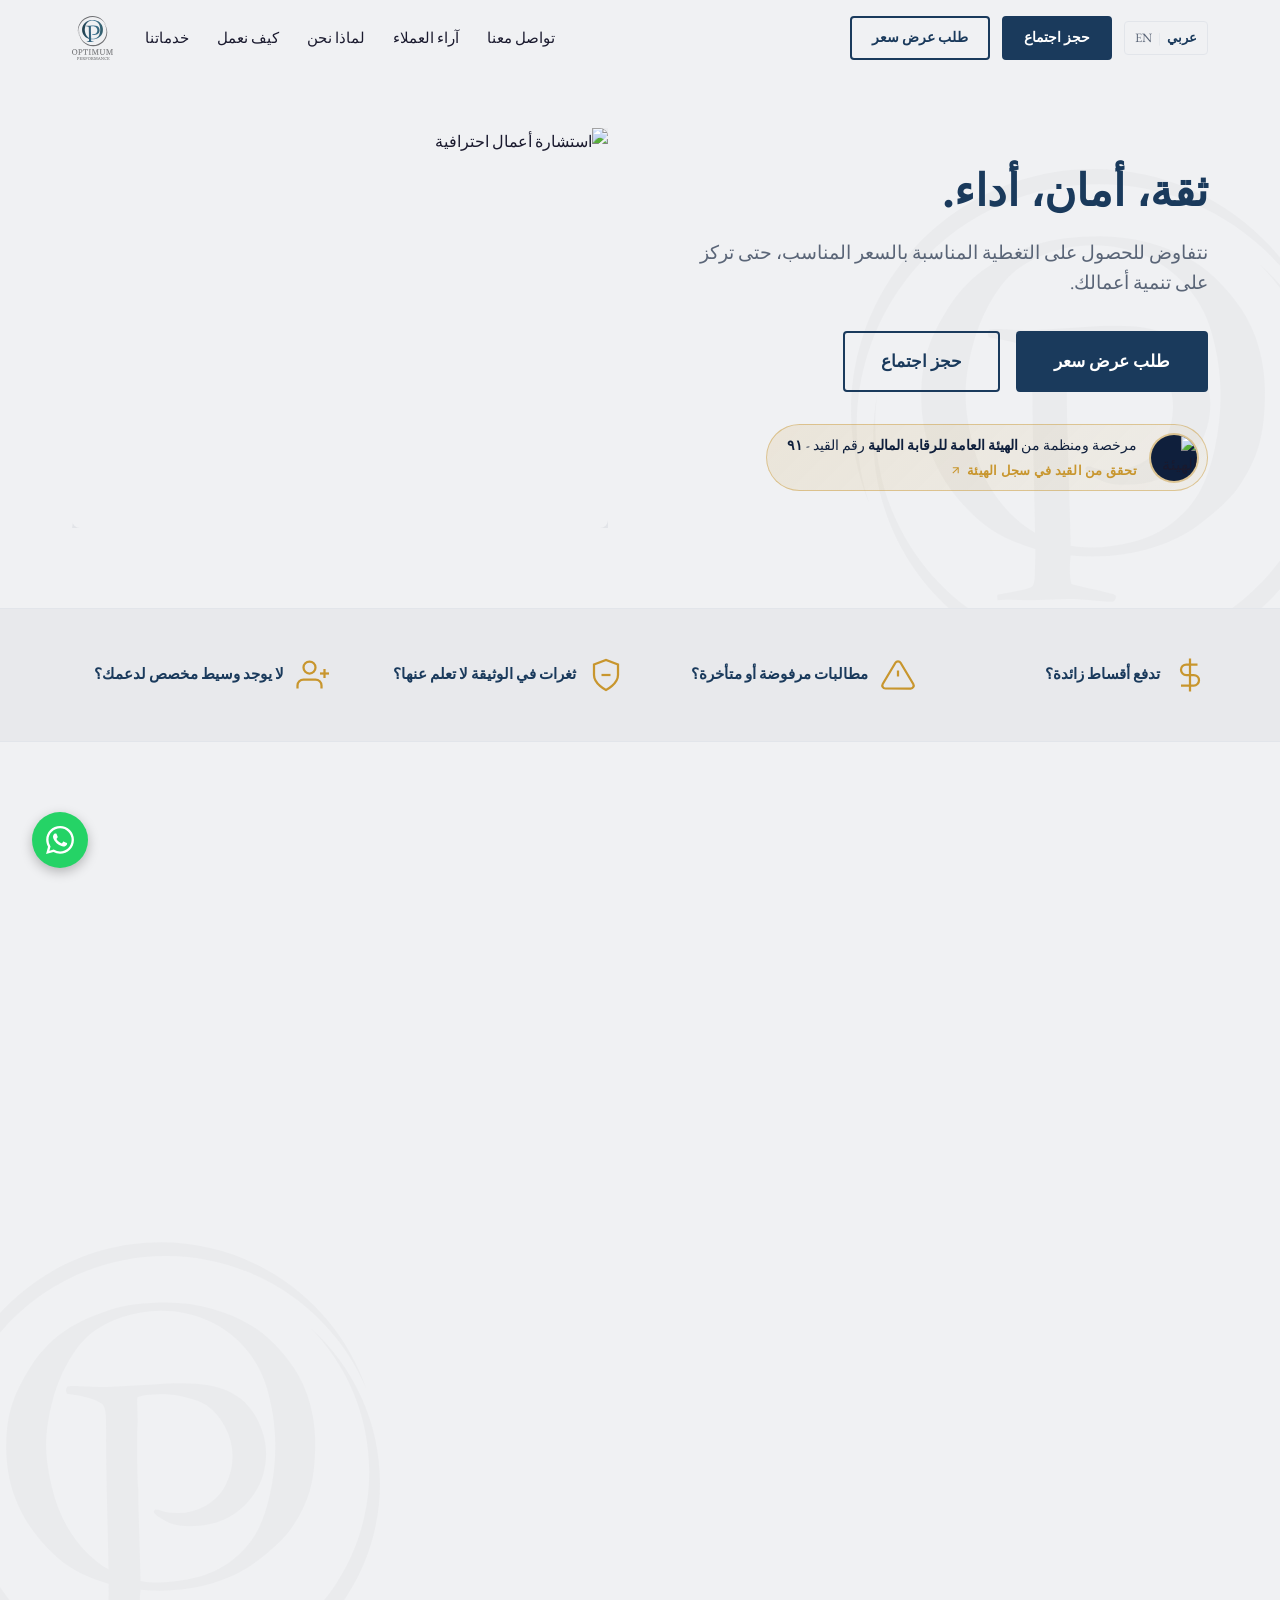
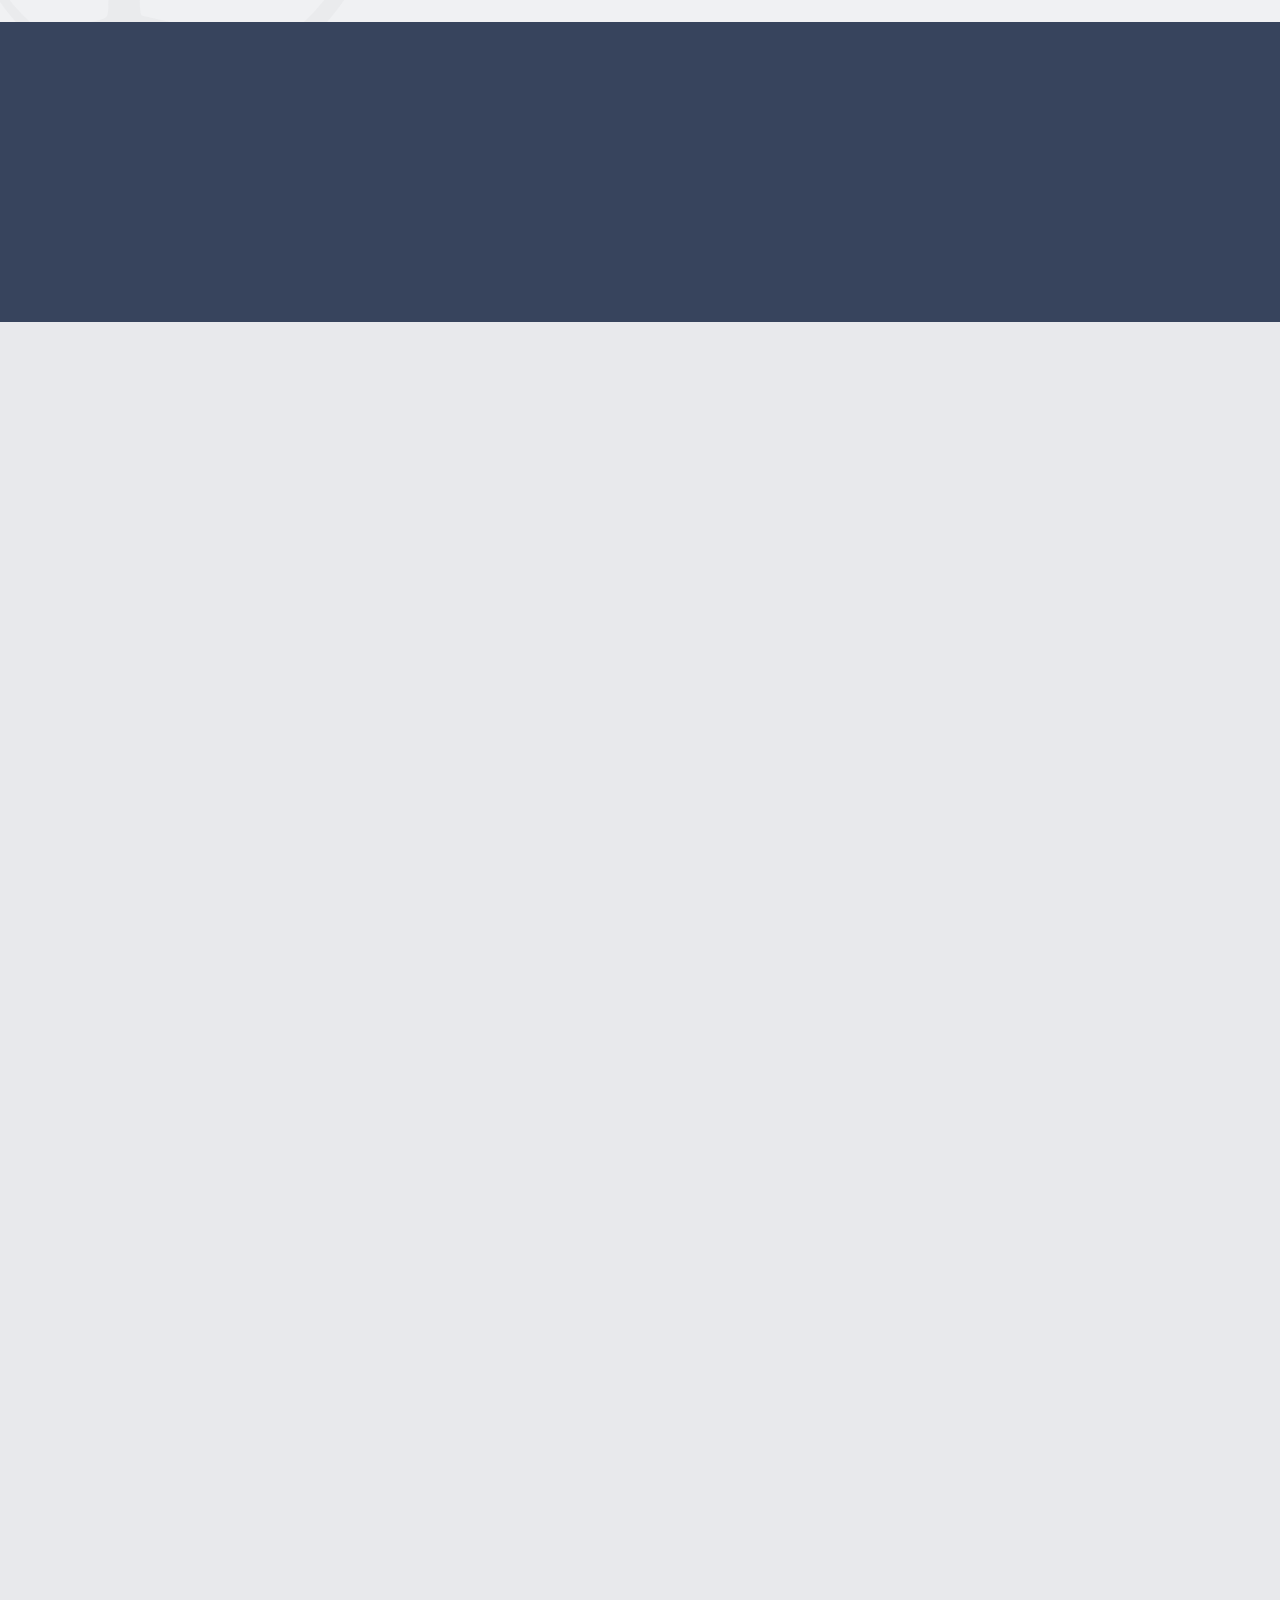
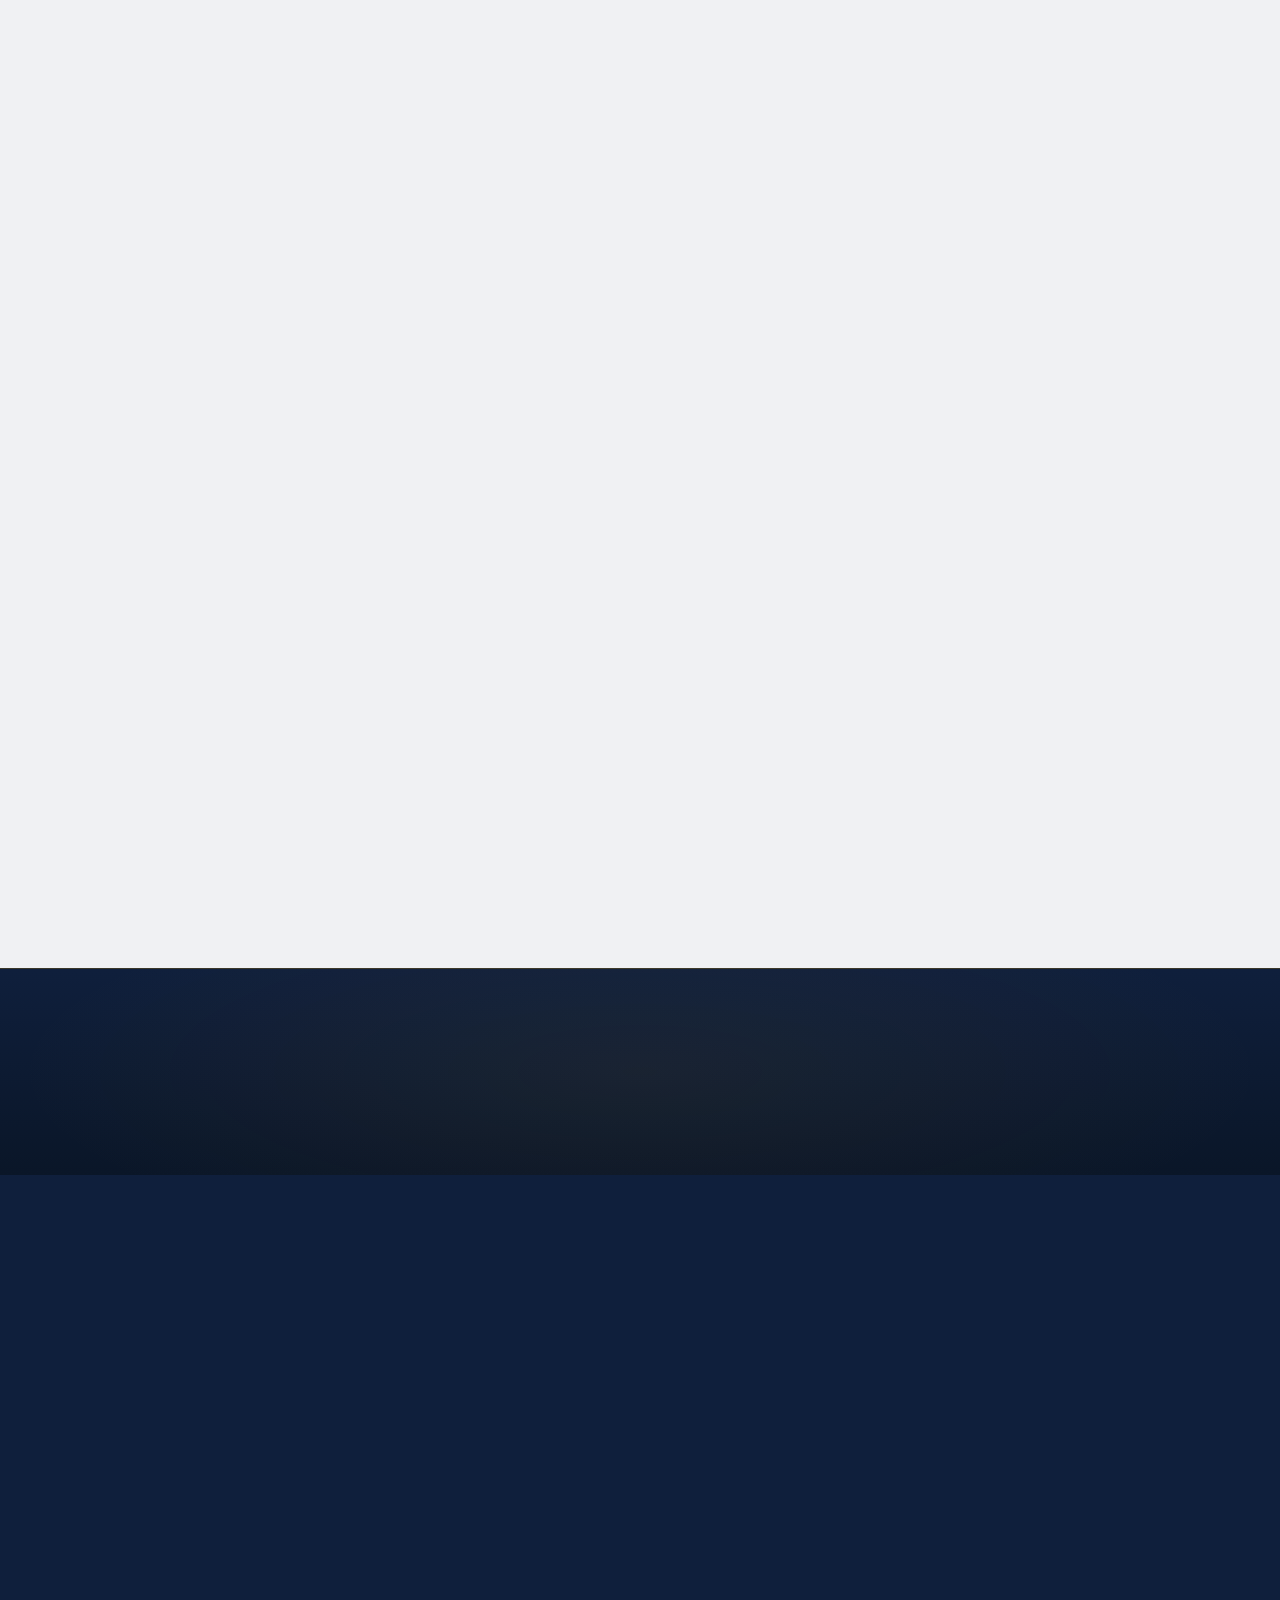
==== commit 4cc91782: "Update FRA links" ====
--- a/index.html
+++ b/index.html
@@ -266,7 +266,7 @@
                         <a href="#meeting" class="btn btn-outline btn-lg">حجز اجتماع</a>
                     </div>
                     <div class="hero-trust">
-                        <a href="https://fra.gov.eg/en/company_records/%d8%b4%d8%b1%d9%83%d8%a9-%d8%a3%d9%88%d8%a8%d8%aa%d9%8a%d9%85%d9%85-%d8%a8%d9%8a%d8%b1%d9%81%d9%88%d8%b1%d9%85%d8%a7%d9%86%d8%b3-%d9%84%d9%88%d8%b3%d8%a7%d8%b7%d8%a9-%d8%a7%d9%84%d8%aa%d8%a3%d9%85/" target="_blank" rel="noopener noreferrer" class="hero-fra-link">
+                        <a href="https://fra.gov.eg/en/company_records/company-record-1259n-2/" target="_blank" rel="noopener noreferrer" class="hero-fra-link">
                             <img src="static/financialRegulatoryAuthority.png" alt="الهيئة العامة للرقابة المالية" class="hero-fra-logo">
                             <span class="hero-fra-text">
                                 <span class="hero-fra-main">مرخصة ومنظمة من <strong>الهيئة العامة للرقابة المالية</strong> رقم القيد - <strong>٩١</strong></span>
@@ -959,7 +959,7 @@
     <section class="fra-strip">
         <img src="static/financialRegulatoryAuthority.png" class="fra-watermark" alt="" aria-hidden="true" loading="lazy">
         <div class="container">
-            <a href="https://fra.gov.eg/en/company_records/%d8%b4%d8%b1%d9%83%d8%a9-%d8%a3%d9%88%d8%a8%d8%aa%d9%8a%d9%85%d9%85-%d8%a8%d9%8a%d8%b1%d9%81%d9%88%d8%b1%d9%85%d8%a7%d9%86%d8%b3-%d9%84%d9%88%d8%b3%d8%a7%d8%b7%d8%a9-%d8%a7%d9%84%d8%aa%d8%a3%d9%85/" target="_blank" rel="noopener noreferrer" class="fra-card reveal">
+            <a href="https://fra.gov.eg/en/company_records/company-record-1259n-2/" target="_blank" rel="noopener noreferrer" class="fra-card reveal">
                 <span class="fra-regblock">
                     <span class="fra-regnum">٩١</span>
                     <span class="fra-reglabel">رقم القيد · أكتوبر 2019</span>
--- a/styles.css
+++ b/styles.css
@@ -2082,31 +2082,60 @@
         --carousel-per-view: 1;
     }
 
-    /* Process steps stay side by side — swipeable row instead of stacking */
+    /* Process steps: four across, fitted to the frame (no scrolling) */
     .process-grid {
-        grid-template-columns: none;
-        grid-auto-flow: column;
-        grid-auto-columns: 70%;
-        gap: 1rem;
-        overflow-x: auto;
-        scroll-snap-type: x mandatory;
-        overscroll-behavior-x: contain;
-        scrollbar-width: none;
-        padding-bottom: 0.5rem;
-    }
-
-    .process-grid::-webkit-scrollbar {
-        display: none;
+        grid-template-columns: repeat(4, minmax(0, 1fr));
+        gap: 0.5rem;
     }
 
     .process-step {
-        scroll-snap-align: start;
-        padding: 1.25rem 1rem;
-    }
-
+        padding: 0.75rem 0.15rem;
+        min-width: 0;
+    }
+
+    .process-number {
+        font-size: 1.6rem;
+    }
+
+    .process-icon {
+        width: 32px;
+        height: 32px;
+        margin-bottom: 0.6rem;
+    }
+
+    .process-step h4 {
+        font-size: 0.8rem;
+        line-height: 1.3;
+        overflow-wrap: anywhere;
+    }
+
+    .process-step p {
+        font-size: 0.68rem;
+        line-height: 1.5;
+        overflow-wrap: anywhere;
+    }
+
+    /* Pain points stay in one row of four, icon stacked above text */
     .pain-grid {
-        grid-template-columns: 1fr 1fr;
-        gap: 1.25rem;
+        grid-template-columns: repeat(4, 1fr);
+        gap: 0.5rem;
+    }
+
+    .pain-item,
+    .lang-ar .pain-item {
+        flex-direction: column;
+        text-align: center;
+        gap: 0.5rem;
+    }
+
+    .pain-icon {
+        width: 30px;
+        height: 30px;
+    }
+
+    .pain-item span {
+        font-size: 0.75rem;
+        line-height: 1.4;
     }
 
     .form-grid {
@@ -2117,8 +2146,14 @@
         grid-template-columns: 1fr;
     }
 
+    /* Footer: brand on top, quick links + contact side by side */
     .footer-grid {
-        grid-template-columns: 1fr;
+        grid-template-columns: 1fr 1.4fr;
+        gap: 2rem 1.25rem;
+    }
+
+    .footer-brand {
+        grid-column: 1 / -1;
     }
 
     /* Stats stay in one row of four */
@@ -2192,14 +2227,6 @@
     .segment-tab {
         padding: 0.6rem 1.5rem;
         font-size: 0.95rem;
-    }
-
-    .pain-grid {
-        grid-template-columns: 1fr;
-    }
-
-    .process-grid {
-        grid-auto-columns: 80%;
     }
 
     .logo-cell {
@@ -2471,9 +2498,36 @@
     direction: rtl;
 }
 
-/* Pain strip RTL */
+/* Pain strip RTL — direction: rtl already puts the icon on the right;
+   row-reverse would flip it back to the left */
 .lang-ar .pain-item {
-    flex-direction: row-reverse;
+    flex-direction: row;
+}
+
+/* Arabic: tracking breaks letter joining, and synthetic italic looks broken */
+.lang-ar .stat-label,
+.lang-ar .cinematic-text,
+.lang-ar .btn,
+.lang-ar .fra-reglabel,
+.lang-ar .fra-label,
+.lang-ar .fra-authority {
+    letter-spacing: 0;
+}
+
+.lang-ar .cinematic-text {
+    font-style: normal;
+}
+
+/* Keep the "+" before the number (bidi otherwise moves it after) */
+.lang-ar .cinematic-stat {
+    direction: ltr;
+    unicode-bidi: isolate;
+}
+
+/* Stat dividers sit on the trailing edge, which is the left in RTL */
+.lang-ar .stat-item::after {
+    right: auto;
+    left: 0;
 }
 
 /* Testimonials RTL */
@@ -2501,7 +2555,7 @@
 }
 
 .lang-ar .footer-contact li {
-    flex-direction: row-reverse;
+    flex-direction: row;
 }
 
 /* FRA Strip RTL — dir="rtl" already flows the row right-to-left */
@@ -2531,15 +2585,13 @@
 
 /* Mobile RTL overrides */
 @media (max-width: 768px) {
+    .lang-ar .pain-item {
+        flex-direction: column;
+    }
+
+    /* Drawer slides in from the right in both languages (base rules) */
     .lang-ar .nav-links {
-        right: auto;
-        left: -100%;
         flex-direction: column;
-    }
-
-    .lang-ar .nav-links.open {
-        left: 0;
-        right: auto;
     }
 
     .lang-ar .hero-ctas {
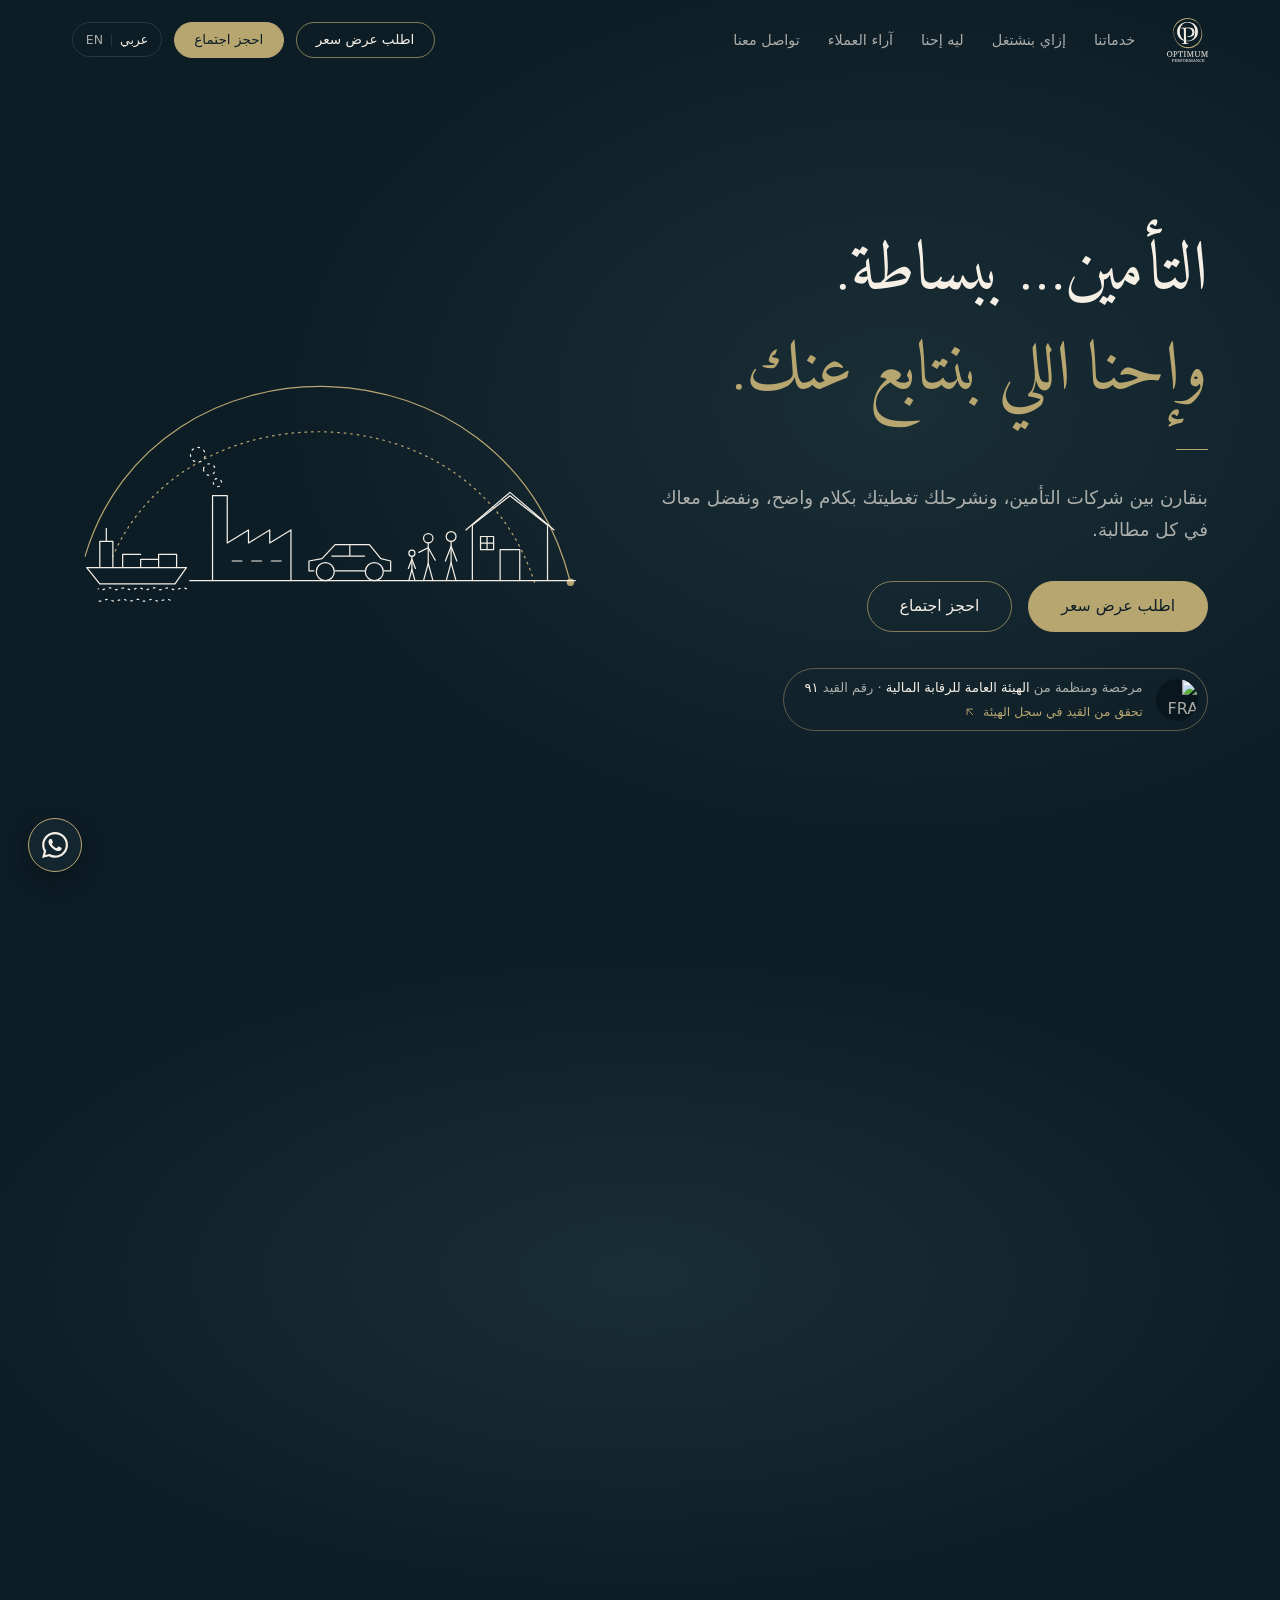
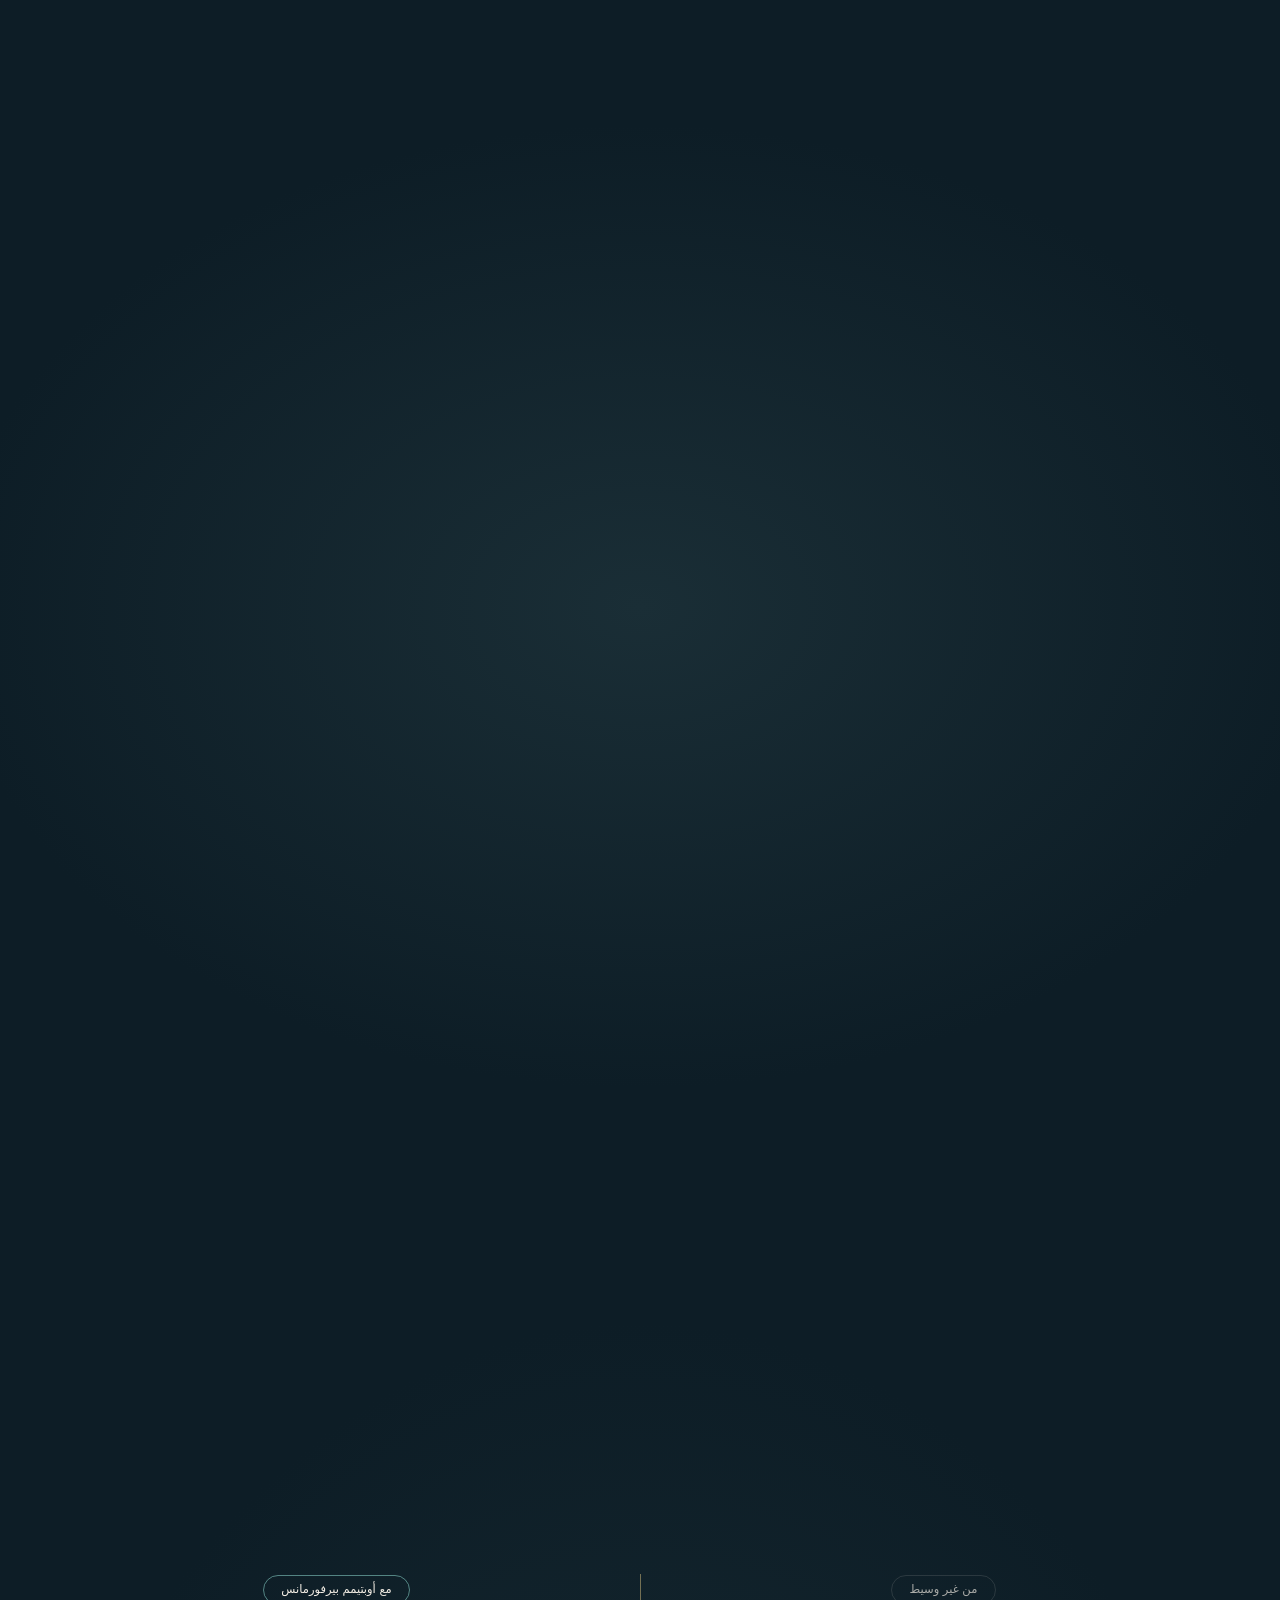
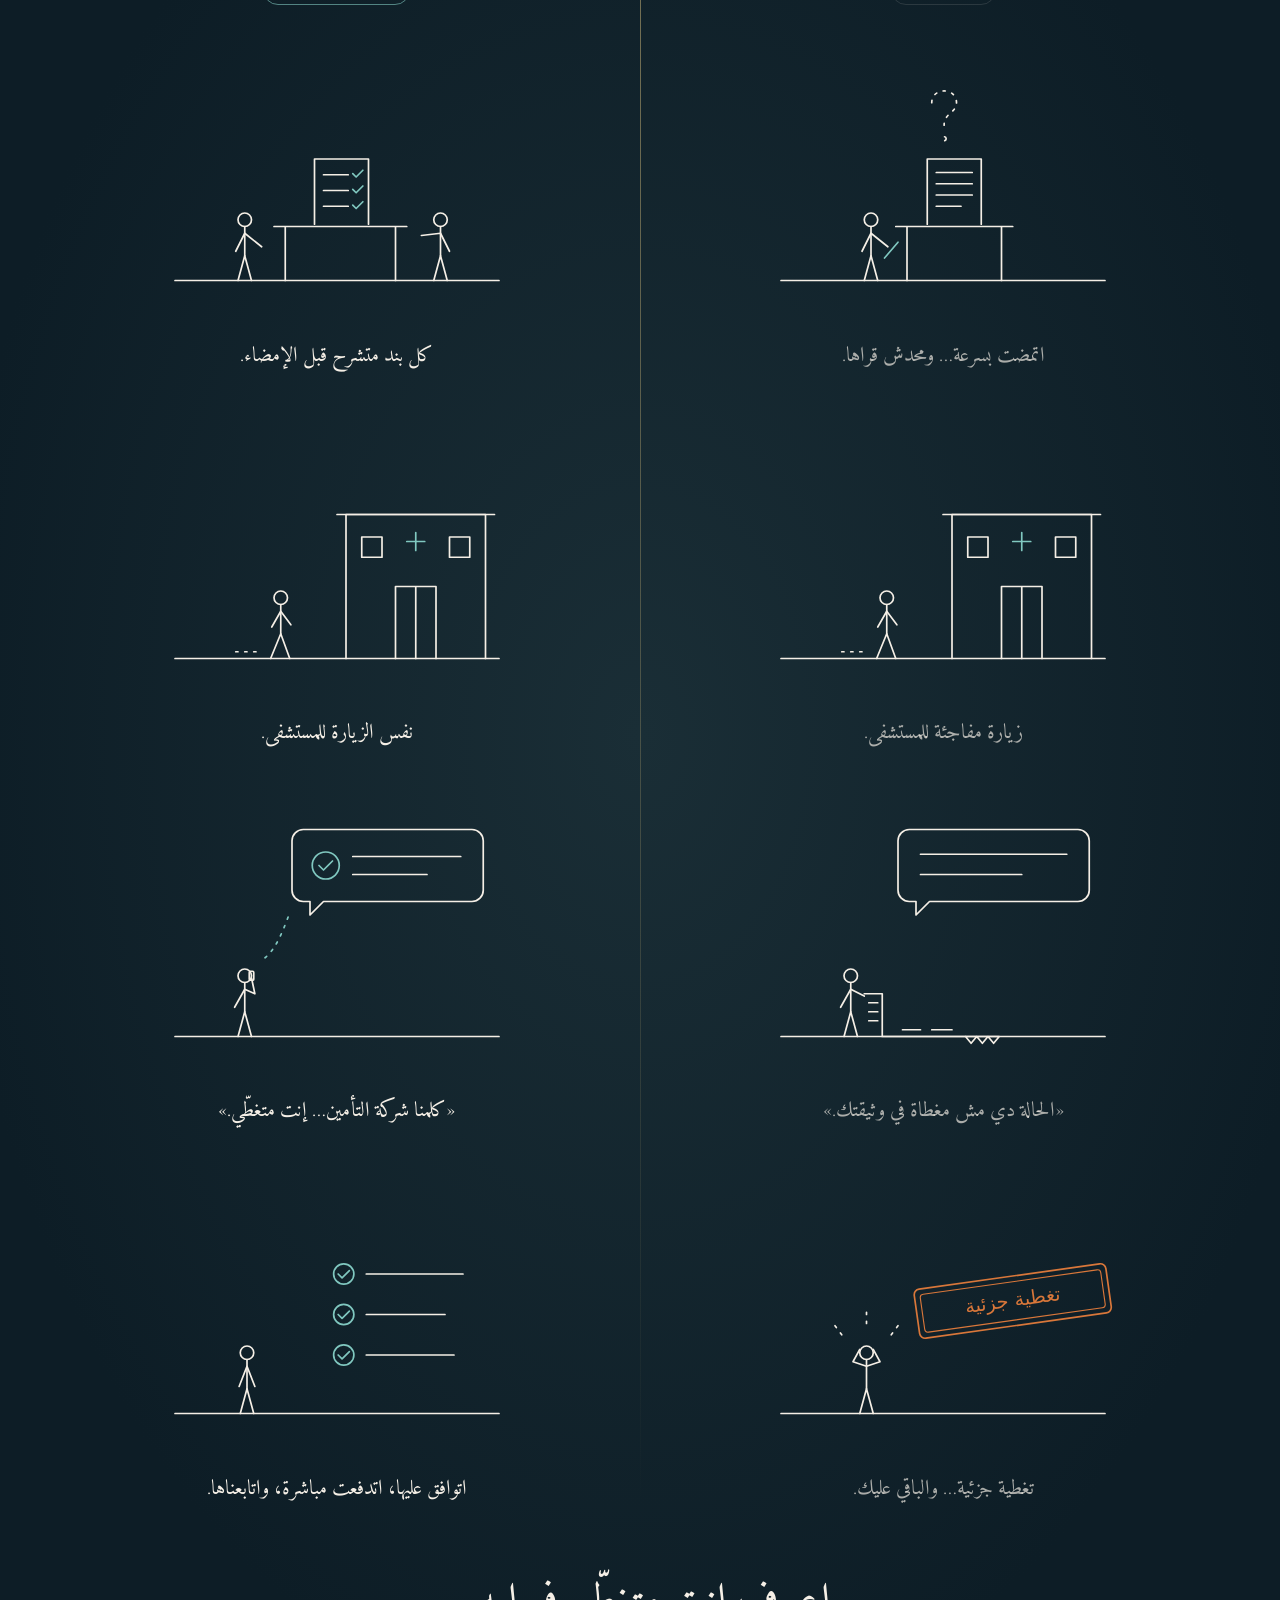
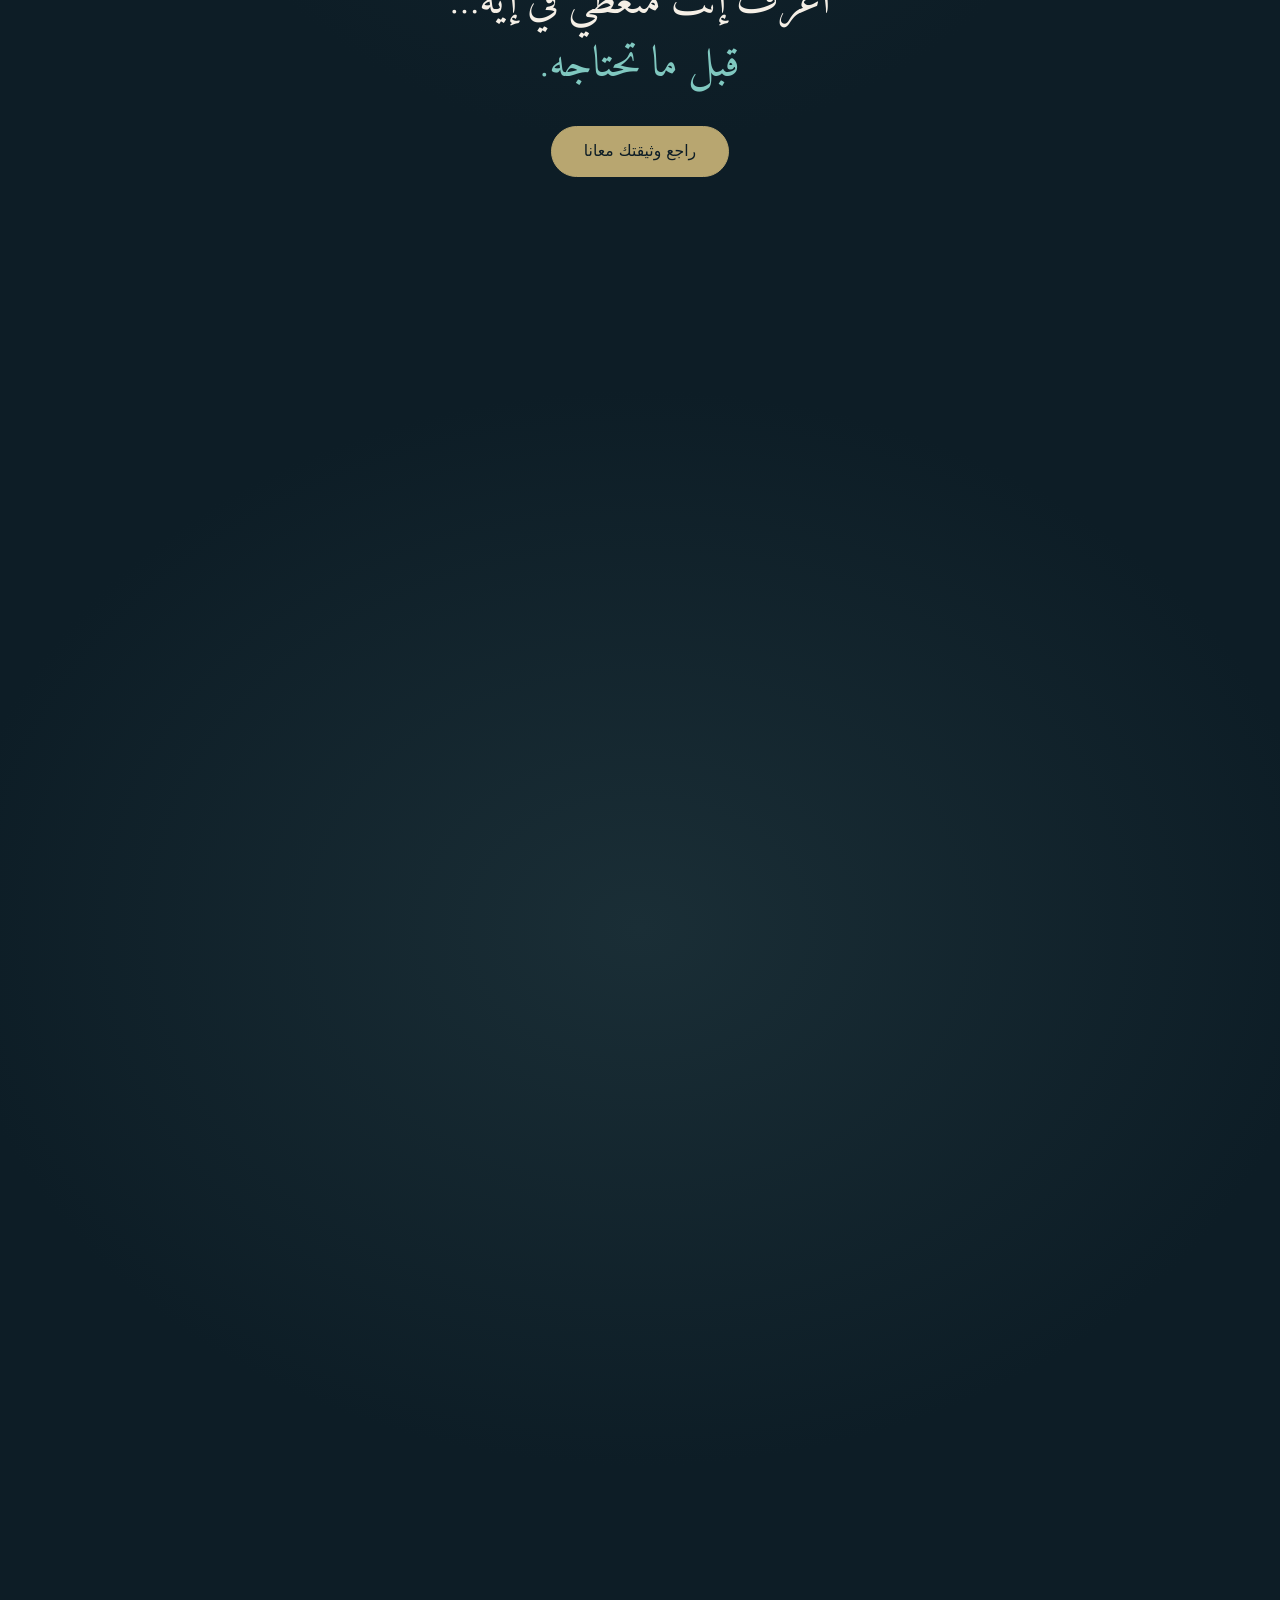
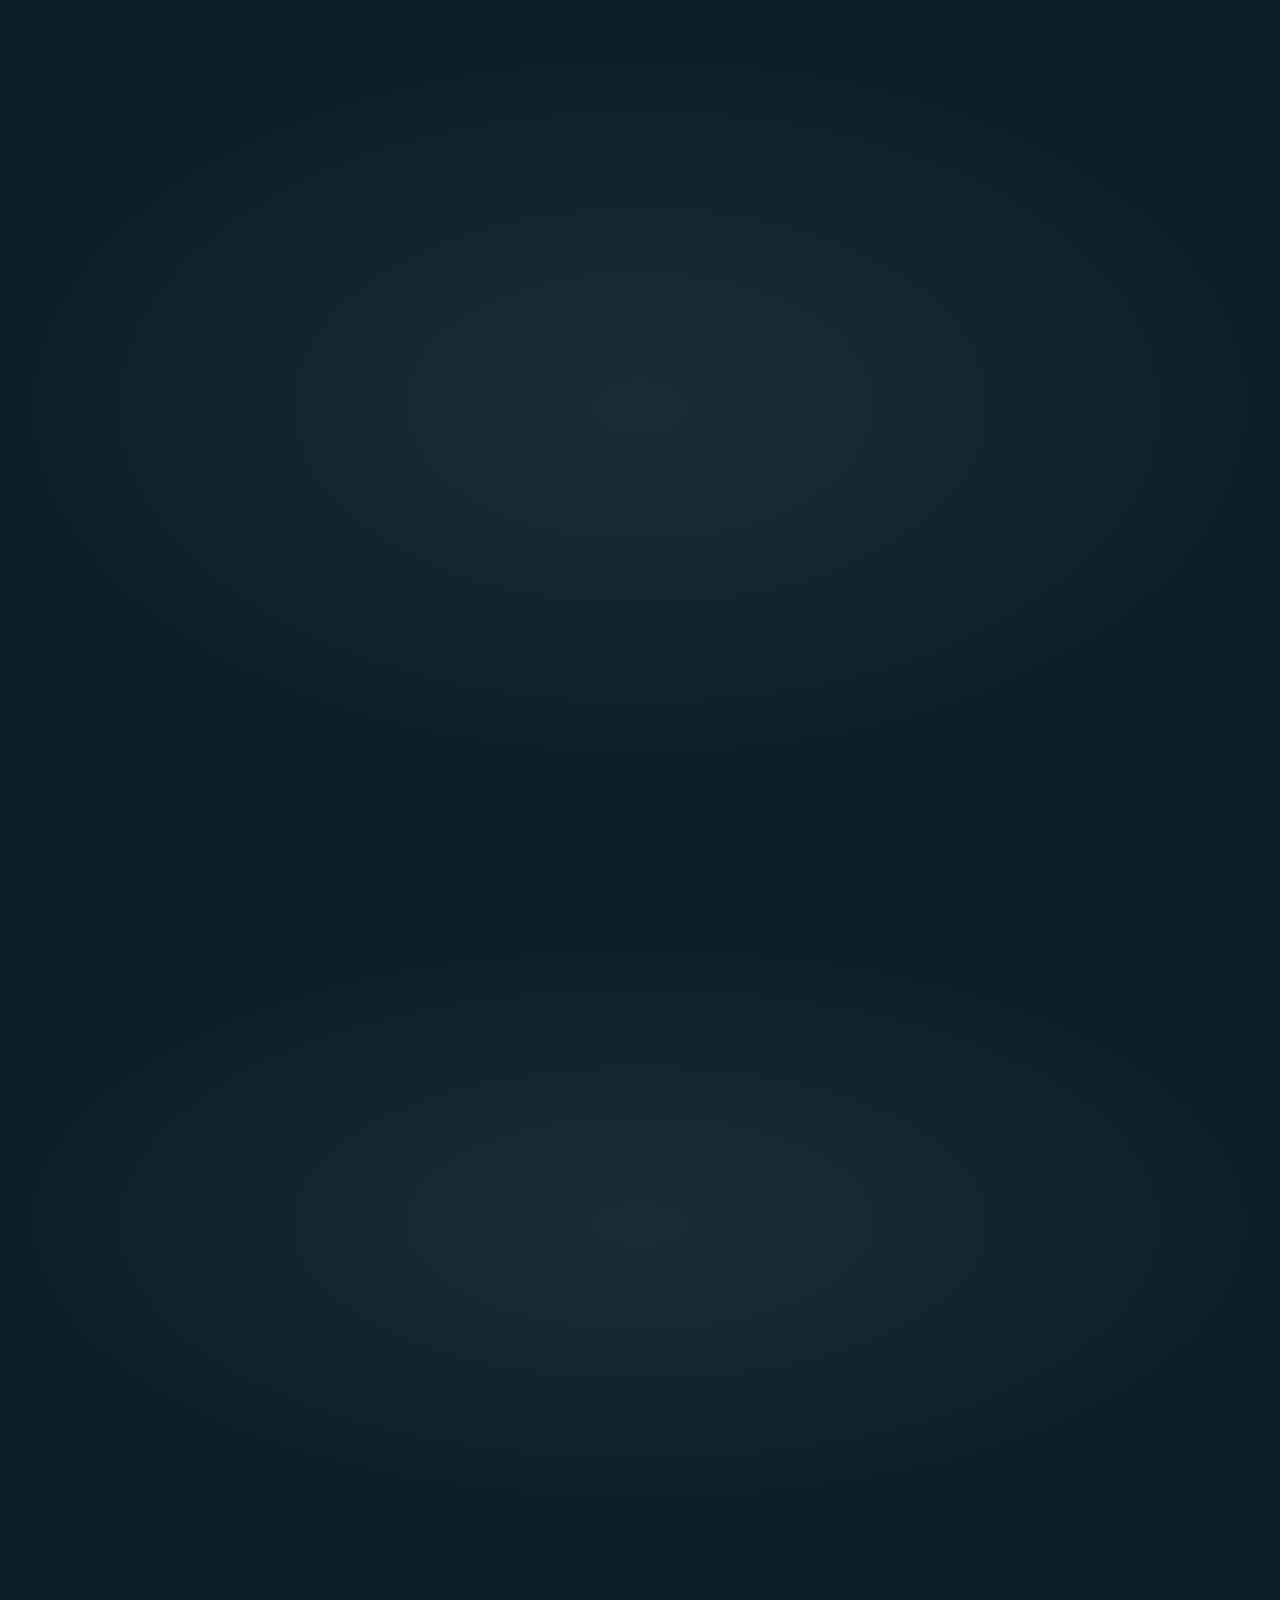
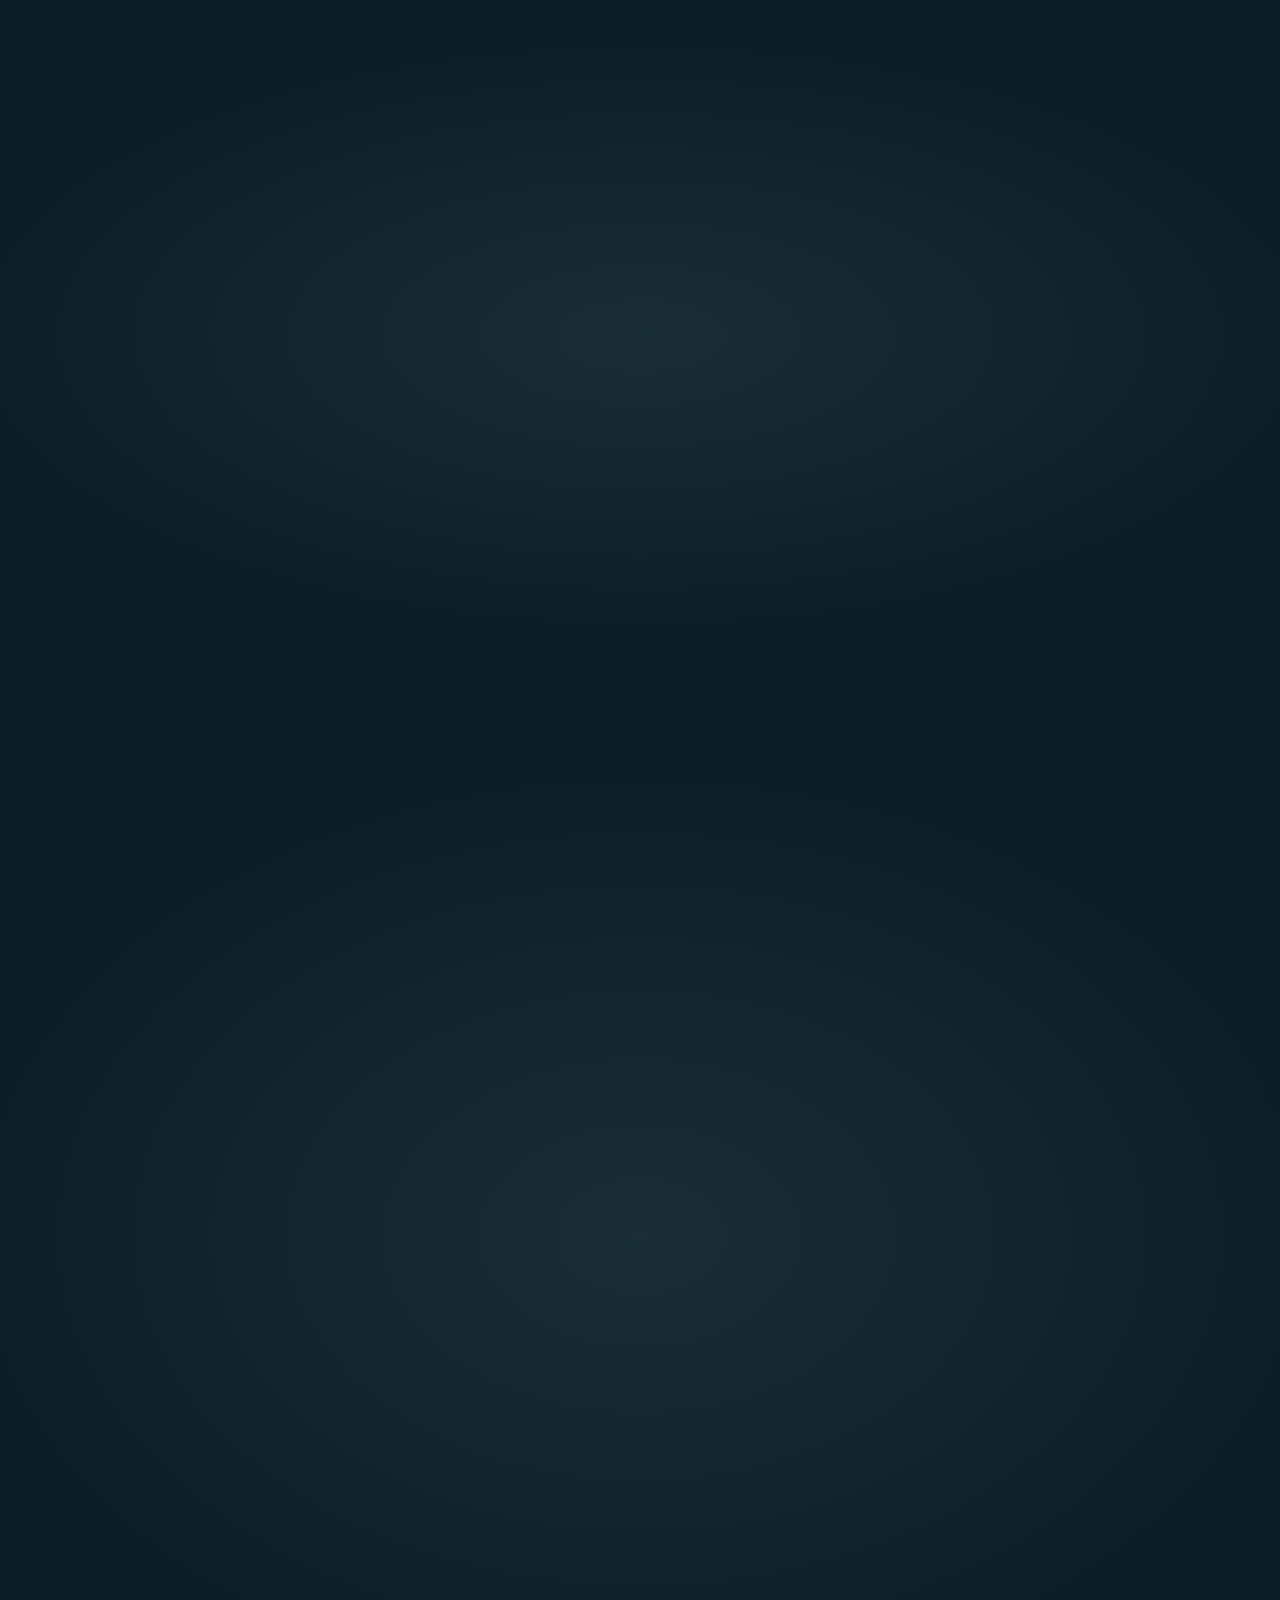
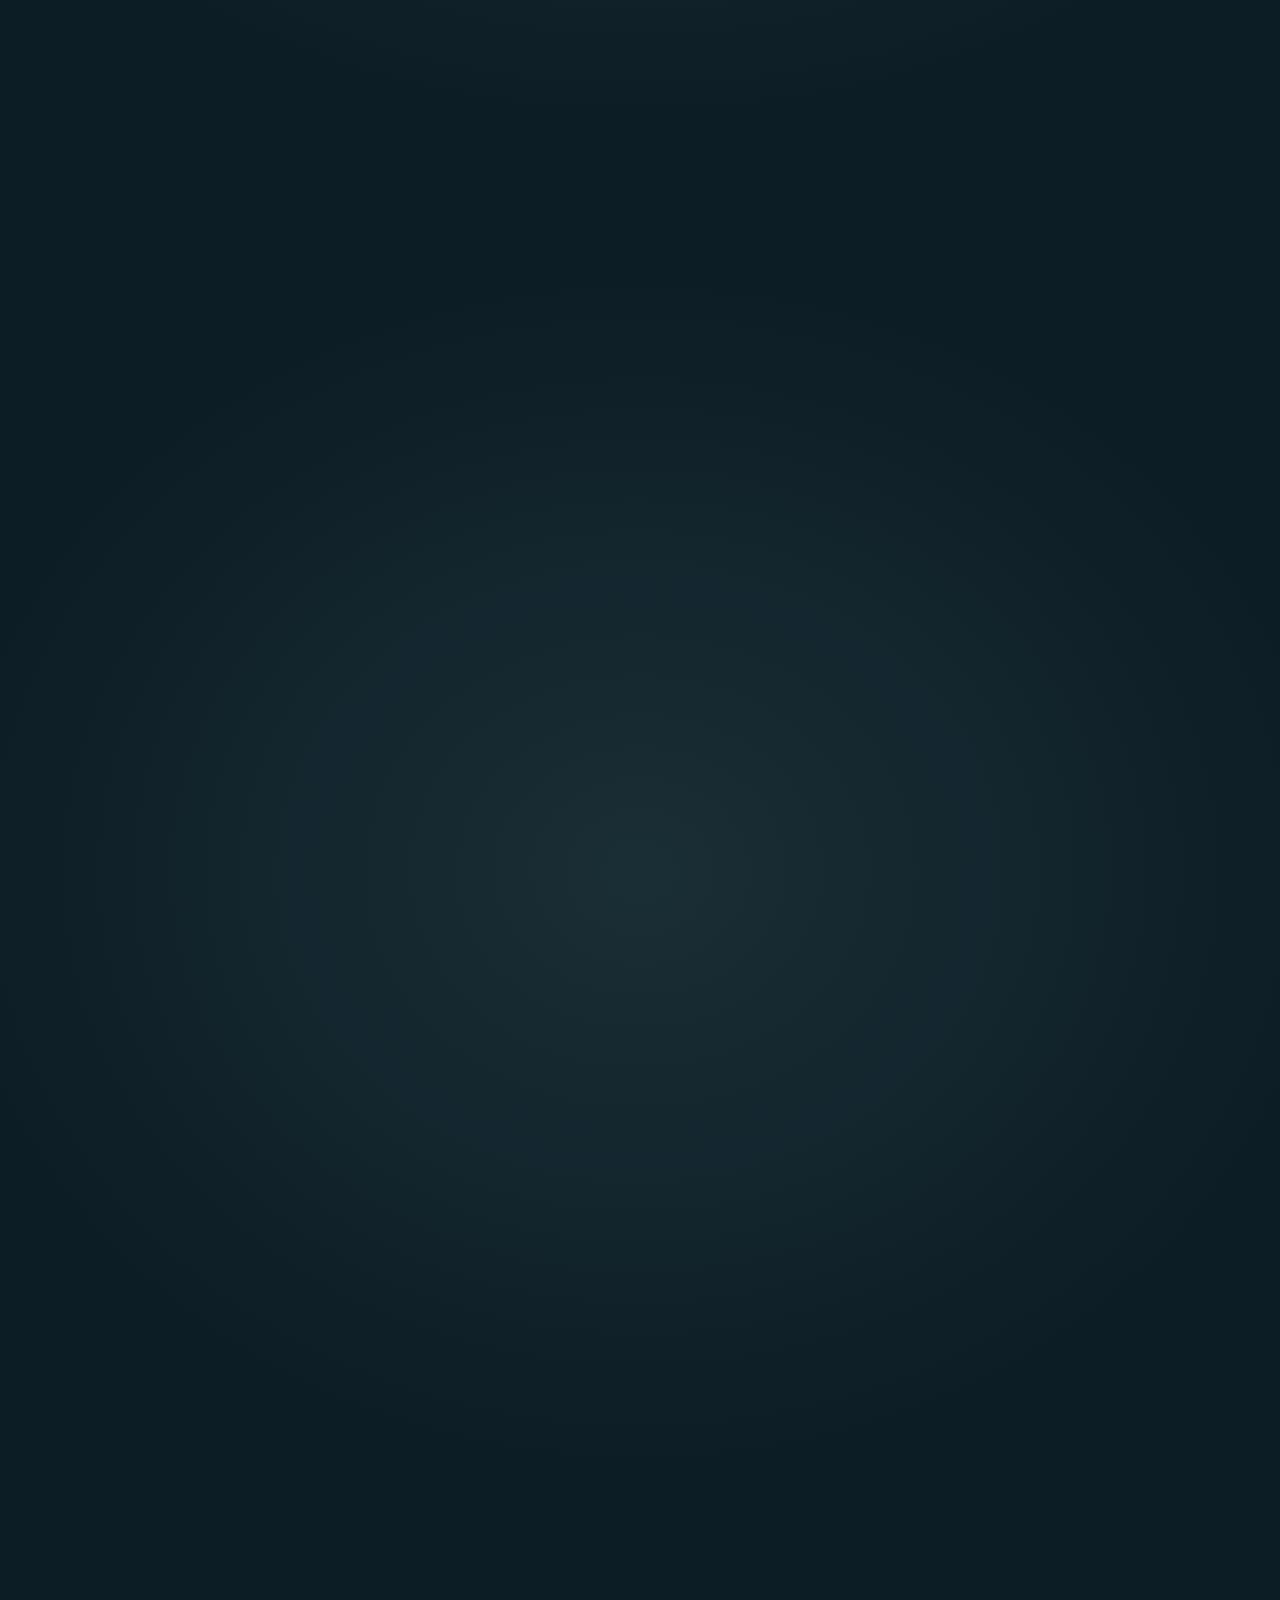
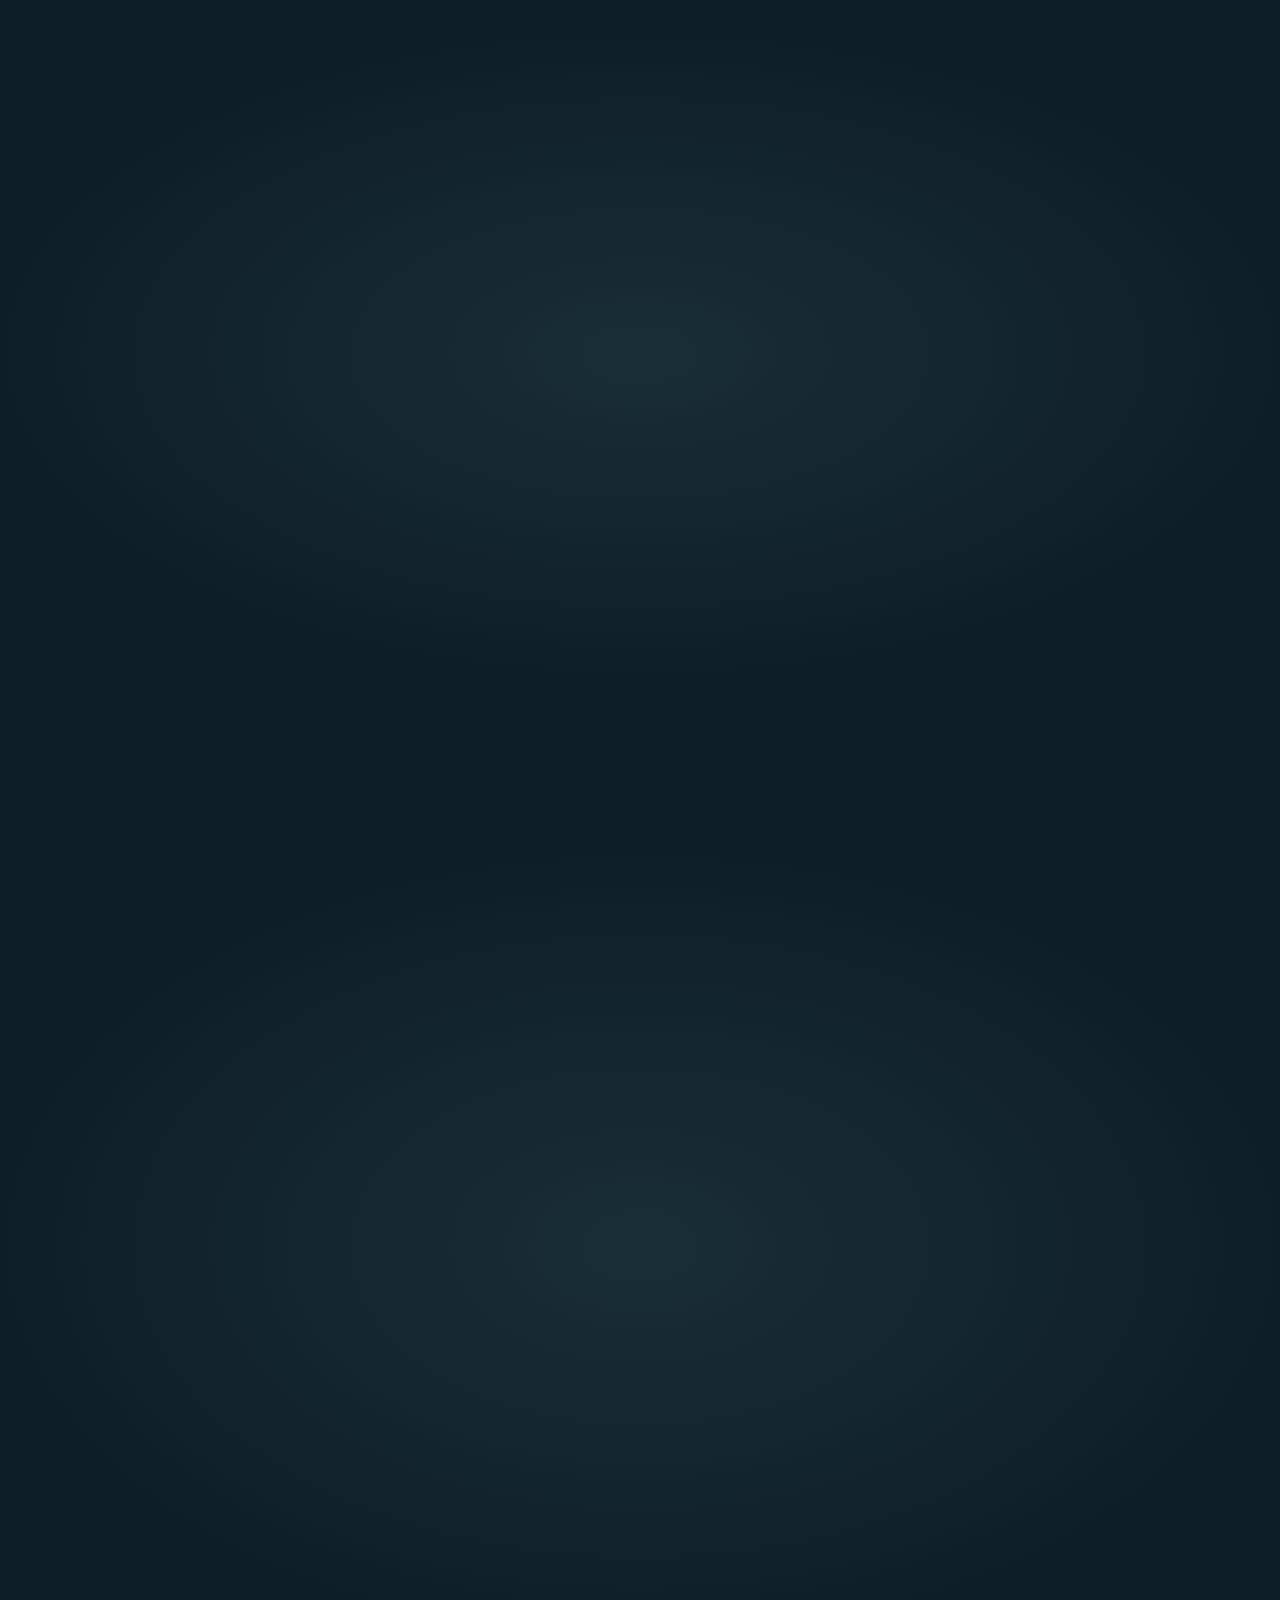
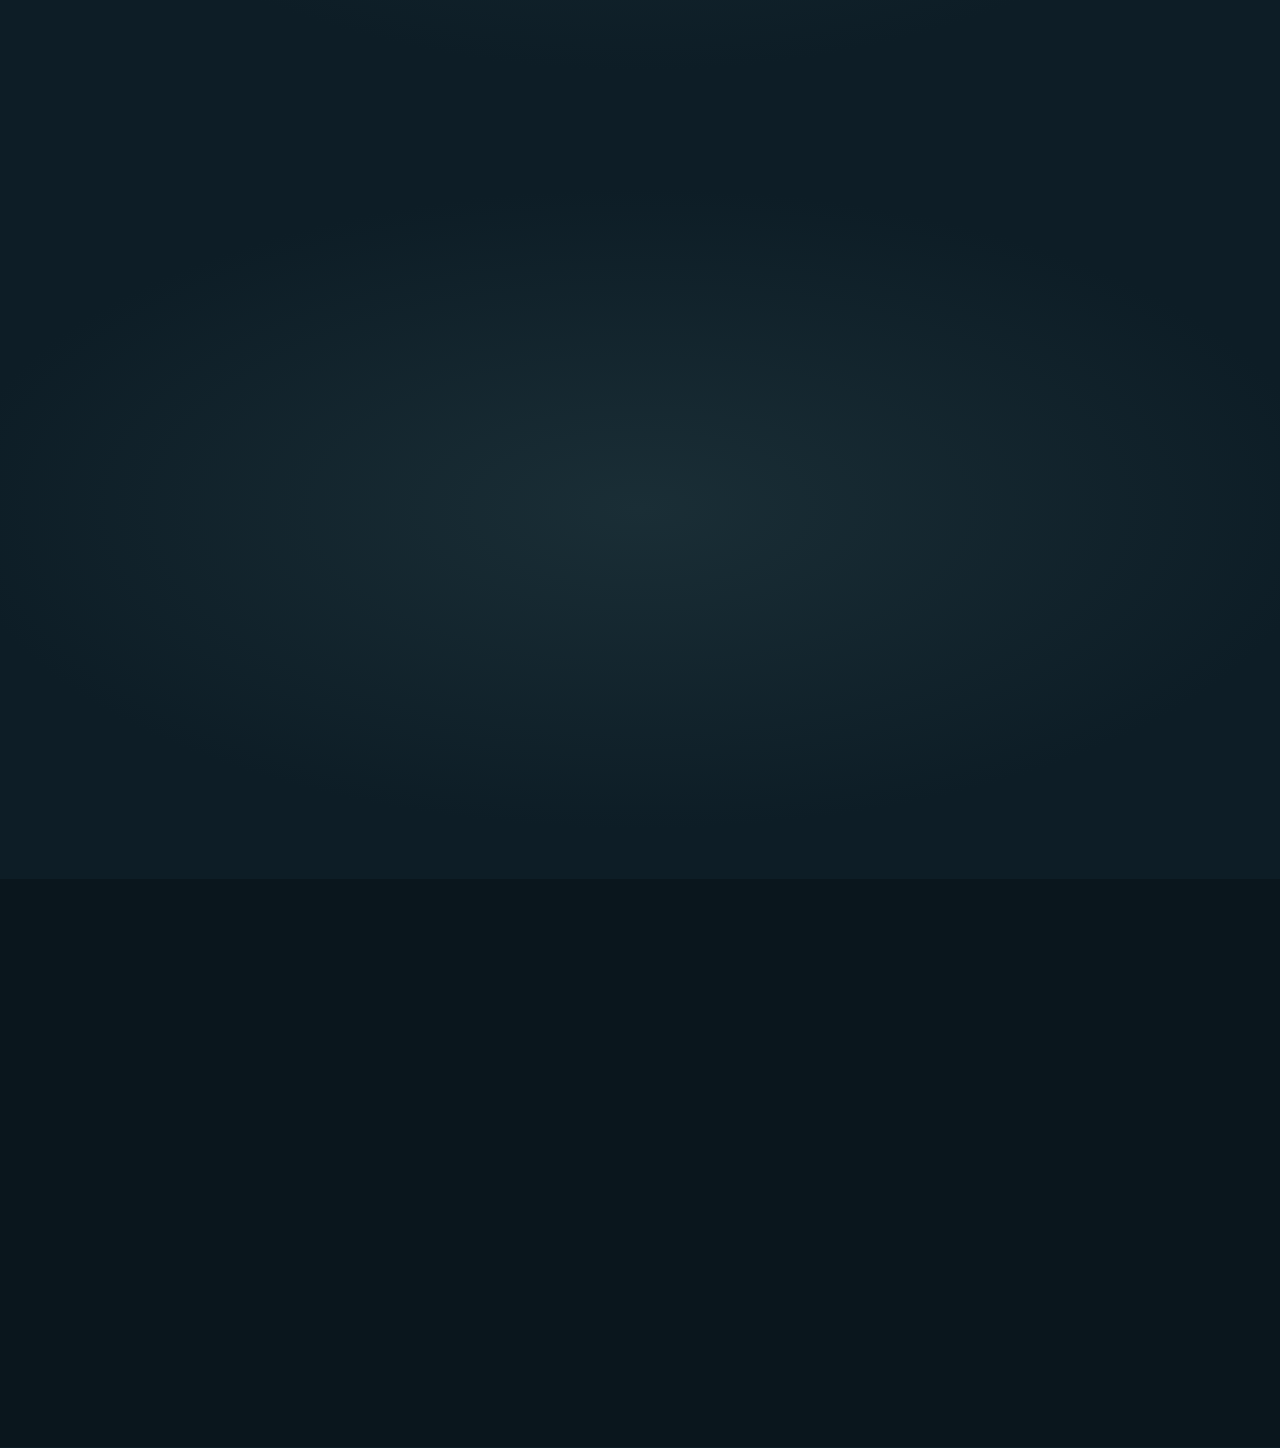
==== commit 2f091fe3: "white logo, dark blue gold website" ====
--- a/index.html
+++ b/index.html
@@ -12,12 +12,11 @@
     'https://www.googletagmanager.com/gtm.js?id='+i+dl;f.parentNode.insertBefore(j,f);
     })(window,document,'script','dataLayer','GTM-NPVGN75T');</script>
     <!-- End Google Tag Manager -->
-    <meta name="description" content="أوبتيمم بيرفورمانس شركة وساطة تأمينية مرخصة في مصر. نتفاوض للحصول على التغطية المناسبة بالسعر المناسب، تأمين الممتلكات، مزايا الموظفين، التأمين البحري والشحن، إدارة المخاطر، والمناصرة في المطالبات.">
-    <meta name="theme-color" content="#0f1f3c">
+    <meta name="description" content="أوبتيمم بيرفورمانس وسيط تأمين مرخص في مصر (رقم القيد ٩١). بنقارن بين شركات التأمين، ونشرحلك تغطيتك بوضوح، ونفضل معاك في كل مطالبة.">
+    <meta name="theme-color" content="#0d1d26">
     <link rel="icon" href="static/OP_original.png" type="image/png">
-    <title>أوبتيمم بيرفورمانس - ثقة، أمان، أداء</title>
-    <link rel="preload" href="fonts/EBGaramond-latin.woff2" as="font" type="font/woff2" crossorigin>
-    <link rel="preload" href="static/father_son_green_field.jpeg" as="image" fetchpriority="high">
+    <title>أوبتيمم بيرفورمانس — التأمين ببساطة، وإحنا معاك فيه</title>
+    <link rel="preload" href="fonts/Amiri-400-arabic.woff2" as="font" type="font/woff2" crossorigin>
     <link rel="stylesheet" href="styles.css">
     <script>
     (function () {
@@ -58,13 +57,13 @@
        gradientTransform="matrix(79.626793,0,0,-79.626793,257.8244,1651.054)"
        spreadMethod="pad"
        id="intro-linearGradient1457">
-      <stop stop-color="#1f3d4a" offset="0"
+      <stop stop-color="#f5efe6" offset="0"
          id="intro-stop1454" />
-      <stop stop-color="#3e7596" offset="0.55270582"
+      <stop stop-color="#f5efe6" offset="0.55270582"
          id="intro-stop1455" />
-      <stop stop-color="#3e7596" offset="0.557542"
+      <stop stop-color="#f5efe6" offset="0.557542"
          id="intro-stop1456" />
-      <stop stop-color="#315c69" offset="1"
+      <stop stop-color="#f5efe6" offset="1"
          id="intro-stop1457" />
     </linearGradient>
   </defs>
@@ -80,13 +79,13 @@
     <path pathLength="1"
        id="intro-path1458"
        d="m 0,0 c 0,30.968 25.104,56.072 56.072,56.072 23.274,0 43.234,-14.181 51.716,-34.374 -7.549,22.05 -28.439,37.909 -53.047,37.909 -30.968,0 -56.073,-25.104 -56.073,-56.072 0,-7.693 1.553,-15.024 4.357,-21.699 C 1.074,-12.465 0,-6.36 0,0"
-       fill="#6e6f72" fill-rule="nonzero"
+       fill="#b8a670" fill-rule="nonzero"
        transform="matrix(1.3333333,0,0,-1.3333333,323.86307,692.0072)"
        clip-path="url(#intro-clipPath1459)" />
     <path pathLength="1"
        id="intro-path1460"
        d="m 0,0 c 9.43,-9.515 15.262,-22.661 15.262,-37.183 0,-29.037 -23.32,-52.576 -52.086,-52.576 -28.767,0 -52.087,23.539 -52.087,52.576 0,2.408 0.175,4.774 0.485,7.096 -0.617,-3.259 -0.954,-6.618 -0.954,-10.058 0,-29.664 24.048,-53.711 53.712,-53.711 29.664,0 53.711,24.047 53.711,53.711 C 18.043,-24.173 11.065,-9.838 0,0"
-       fill="#6e6f72" fill-rule="nonzero"
+       fill="#b8a670" fill-rule="nonzero"
        transform="matrix(1.3333333,0,0,-1.3333333,448.11627,641.78387)"
        clip-path="url(#intro-clipPath1461)" />
   </g>
@@ -97,109 +96,109 @@
       <path pathLength="1"
          id="intro-path1509"
          d="m 0,0 c 1.444,0 2.651,0.373 3.624,1.12 0.972,0.746 1.701,1.785 2.187,3.115 0.486,1.331 0.73,2.865 0.73,4.604 0,2.003 -0.258,3.736 -0.774,5.2 -0.516,1.463 -1.296,2.592 -2.342,3.388 -1.046,0.795 -2.369,1.193 -3.97,1.193 -1.532,0 -2.777,-0.398 -3.734,-1.193 -0.958,-0.796 -1.66,-1.856 -2.107,-3.182 -0.447,-1.326 -0.67,-2.784 -0.67,-4.375 0,-1.974 0.252,-3.7 0.758,-5.178 C -5.792,3.214 -5.016,2.063 -3.97,1.238 -2.924,0.413 -1.601,0 0,0 m -0.265,-1.738 c -2.18,0 -4.029,0.452 -5.546,1.355 -1.518,0.904 -2.672,2.183 -3.462,3.837 -0.791,1.655 -1.186,3.617 -1.186,5.886 0,2.14 0.407,4.038 1.223,5.693 0.815,1.655 1.986,2.956 3.513,3.904 1.527,0.947 3.356,1.422 5.487,1.422 2.318,0 4.228,-0.485 5.731,-1.452 C 6.997,17.94 8.114,16.626 8.846,14.967 9.577,13.307 9.943,11.431 9.943,9.34 9.943,7.945 9.747,6.587 9.354,5.267 8.961,3.945 8.355,2.757 7.535,1.702 6.715,0.646 5.659,-0.191 4.368,-0.81 3.076,-1.429 1.532,-1.738 -0.265,-1.738"
-         fill="#6e6f72" fill-rule="nonzero"
+         fill="#f5efe6" fill-rule="nonzero"
          transform="matrix(1.3333333,0,0,-1.3333333,41.688,545.10947)"
          clip-path="url(#intro-clipPath1510)" />
       <path pathLength="1"
          id="intro-path1511"
          d="M 0,0 V 1.105 L 2.269,1.827 C 2.426,1.875 2.558,1.957 2.667,2.07 2.774,2.183 2.828,2.347 2.828,2.563 V 18.59 c 0,0.207 -0.051,0.364 -0.154,0.472 -0.103,0.108 -0.239,0.187 -0.405,0.236 L 0,20.049 v 1.075 h 8.515 c 1.453,0 2.769,-0.196 3.948,-0.589 1.178,-0.393 2.118,-1.009 2.82,-1.849 0.702,-0.84 1.054,-1.937 1.054,-3.292 0,-1.424 -0.307,-2.657 -0.921,-3.697 C 14.802,10.655 13.96,9.855 12.89,9.295 11.819,8.735 10.592,8.456 9.207,8.456 8.706,8.456 8.117,8.571 7.439,8.802 6.762,9.032 6.207,9.29 5.775,9.575 v 1.09 c 0.324,-0.098 0.78,-0.171 1.37,-0.221 0.589,-0.049 1.139,-0.073 1.649,-0.073 0.933,0 1.677,0.167 2.232,0.501 0.555,0.333 0.975,0.744 1.26,1.23 0.284,0.486 0.473,0.966 0.567,1.443 0.093,0.477 0.14,0.857 0.14,1.142 0,0.825 -0.145,1.591 -0.435,2.298 -0.289,0.707 -0.803,1.279 -1.539,1.716 -0.737,0.437 -1.782,0.655 -3.138,0.655 H 5.922 V 2.563 C 5.922,2.347 5.978,2.183 6.091,2.07 6.204,1.957 6.339,1.875 6.497,1.827 L 8.898,1.105 V 0 Z"
-         fill="#6e6f72" fill-rule="nonzero"
+         fill="#f5efe6" fill-rule="nonzero"
          transform="matrix(1.3333333,0,0,-1.3333333,59.188267,546.77867)"
          clip-path="url(#intro-clipPath1512)" />
       <path pathLength="1"
          id="intro-path1513"
          d="M 0,0 V 1.105 L 2.431,1.827 C 2.607,1.875 2.747,1.957 2.85,2.07 2.954,2.183 3.005,2.347 3.005,2.563 v 16.793 h -4.861 c -0.157,0 -0.295,-0.049 -0.413,-0.147 C -2.386,19.111 -2.46,18.973 -2.49,18.797 L -3.079,15.63 h -1.723 v 5.494 H 13.906 V 15.63 h -1.724 l -0.589,3.167 c -0.039,0.196 -0.113,0.339 -0.221,0.427 -0.108,0.088 -0.241,0.132 -0.397,0.132 H 6.099 V 2.563 C 6.099,2.347 6.155,2.183 6.268,2.07 6.381,1.957 6.516,1.875 6.673,1.827 L 9.104,1.105 V 0 Z"
-         fill="#6e6f72" fill-rule="nonzero"
+         fill="#f5efe6" fill-rule="nonzero"
          transform="matrix(1.3333333,0,0,-1.3333333,90.496667,546.77867)"
          clip-path="url(#intro-clipPath1514)" />
       <path pathLength="1"
          id="intro-path1515"
          d="m 0,0 v 1.105 l 2.386,0.722 c 0.177,0.058 0.315,0.142 0.413,0.25 0.098,0.108 0.147,0.27 0.147,0.486 V 18.59 c 0,0.207 -0.054,0.364 -0.162,0.472 -0.108,0.108 -0.24,0.187 -0.398,0.236 L 0,20.049 v 1.075 H 8.986 V 20.049 L 6.614,19.298 C 6.457,19.249 6.322,19.167 6.209,19.054 6.096,18.942 6.04,18.787 6.04,18.59 V 2.563 C 6.04,2.347 6.096,2.183 6.209,2.07 6.322,1.957 6.457,1.875 6.614,1.827 L 8.986,1.105 V 0 Z"
-         fill="#6e6f72" fill-rule="nonzero"
+         fill="#f5efe6" fill-rule="nonzero"
          transform="matrix(1.3333333,0,0,-1.3333333,112.57333,546.77867)"
          clip-path="url(#intro-clipPath1516)" />
       <path pathLength="1"
          id="intro-path1517"
          d="M 0,0 V 1.105 L 2.269,1.93 C 2.426,1.979 2.558,2.06 2.667,2.173 2.774,2.286 2.828,2.445 2.828,2.651 V 18.59 c 0,0.207 -0.051,0.364 -0.154,0.472 -0.103,0.108 -0.239,0.187 -0.405,0.236 L 0,20.049 v 1.075 h 7.587 l 4.934,-13.95 0.737,-2.563 h 0.236 l 5.701,16.513 h 7.483 V 20.049 L 24.439,19.298 C 24.282,19.249 24.144,19.167 24.026,19.054 23.908,18.942 23.85,18.787 23.85,18.59 V 2.563 c 0,-0.216 0.053,-0.378 0.162,-0.486 0.107,-0.108 0.25,-0.192 0.427,-0.25 L 26.678,1.105 V 0 h -8.721 v 1.105 l 2.239,0.722 c 0.167,0.048 0.307,0.13 0.42,0.243 0.113,0.113 0.17,0.277 0.17,0.493 v 16.956 h -0.28 L 19.813,17.338 14.79,3.27 13.391,0 H 11.888 L 5.745,17.324 5.068,19.519 H 4.832 V 2.651 C 4.832,2.435 4.886,2.276 4.994,2.173 5.102,2.07 5.234,1.989 5.392,1.93 L 7.616,1.105 V 0 Z"
-         fill="#6e6f72" fill-rule="nonzero"
+         fill="#f5efe6" fill-rule="nonzero"
          transform="matrix(1.3333333,0,0,-1.3333333,128.91493,546.77867)"
          clip-path="url(#intro-clipPath1518)" />
       <path pathLength="1"
          id="intro-path1519"
          d="m 0,0 c -1.797,0 -3.297,0.297 -4.5,0.891 -1.203,0.594 -2.109,1.365 -2.718,2.313 -0.609,0.948 -0.914,1.952 -0.914,3.012 v 12.875 c 0,0.207 -0.054,0.361 -0.162,0.464 -0.108,0.104 -0.25,0.185 -0.427,0.243 l -2.239,0.752 v 1.075 h 8.75 V 20.55 l -2.254,-0.752 c -0.157,-0.049 -0.289,-0.13 -0.397,-0.243 -0.108,-0.113 -0.162,-0.267 -0.162,-0.464 V 7.719 c 0,-0.54 0.066,-1.132 0.199,-1.775 C -4.692,5.301 -4.437,4.689 -4.058,4.11 -3.68,3.53 -3.135,3.057 -2.423,2.688 -1.711,2.32 -0.781,2.136 0.368,2.136 1.517,2.136 2.462,2.325 3.204,2.703 3.945,3.081 4.53,3.56 4.957,4.14 5.384,4.719 5.683,5.325 5.855,5.959 6.027,6.592 6.113,7.164 6.113,7.675 v 11.343 c 0,0.206 -0.054,0.358 -0.162,0.456 -0.108,0.098 -0.235,0.172 -0.383,0.221 L 3.314,20.55 v 1.075 h 7.602 V 20.55 L 8.662,19.695 C 8.505,19.637 8.372,19.558 8.264,19.459 8.156,19.361 8.102,19.214 8.102,19.018 V 6.865 C 8.102,5.627 7.834,4.572 7.299,3.698 6.764,2.823 6.079,2.116 5.244,1.576 4.409,1.036 3.525,0.638 2.593,0.383 1.66,0.128 0.795,0 0,0"
-         fill="#6e6f72" fill-rule="nonzero"
+         fill="#f5efe6" fill-rule="nonzero"
          transform="matrix(1.3333333,0,0,-1.3333333,182.88933,547.44653)"
          clip-path="url(#intro-clipPath1520)" />
       <path pathLength="1"
          id="intro-path1521"
          d="M 0,0 V 1.105 L 2.269,1.93 C 2.426,1.979 2.558,2.06 2.667,2.173 2.774,2.286 2.828,2.445 2.828,2.651 V 18.59 c 0,0.207 -0.051,0.364 -0.154,0.472 -0.103,0.108 -0.239,0.187 -0.405,0.236 L 0,20.049 v 1.075 h 7.587 l 4.934,-13.95 0.737,-2.563 h 0.236 l 5.701,16.513 h 7.483 V 20.049 L 24.439,19.298 C 24.282,19.249 24.144,19.167 24.026,19.054 23.908,18.942 23.85,18.787 23.85,18.59 V 2.563 c 0,-0.216 0.053,-0.378 0.162,-0.486 0.107,-0.108 0.25,-0.192 0.427,-0.25 L 26.678,1.105 V 0 h -8.721 v 1.105 l 2.239,0.722 c 0.167,0.048 0.307,0.13 0.42,0.243 0.113,0.113 0.17,0.277 0.17,0.493 v 16.956 h -0.28 L 19.813,17.338 14.79,3.27 13.391,0 H 11.888 L 5.745,17.324 5.068,19.519 H 4.832 V 2.651 C 4.832,2.435 4.886,2.276 4.994,2.173 5.102,2.07 5.234,1.989 5.392,1.93 L 7.616,1.105 V 0 Z"
-         fill="#6e6f72" fill-rule="nonzero"
+         fill="#f5efe6" fill-rule="nonzero"
          transform="matrix(1.3333333,0,0,-1.3333333,201.25387,546.77867)"
          clip-path="url(#intro-clipPath1522)" />
       <path pathLength="1"
          id="intro-path1523"
          d="m 0,0 v 0.568 l 1.166,0.371 c 0.081,0.025 0.149,0.067 0.205,0.125 0.055,0.058 0.083,0.143 0.083,0.254 v 8.24 C 1.454,9.664 1.428,9.745 1.375,9.801 1.322,9.856 1.252,9.897 1.166,9.922 L 0,10.308 v 0.553 h 4.378 c 0.747,0 1.424,-0.101 2.03,-0.303 0.606,-0.202 1.089,-0.519 1.45,-0.95 C 8.219,9.176 8.4,8.612 8.4,7.915 8.4,7.183 8.242,6.549 7.926,6.014 7.611,5.479 7.178,5.067 6.627,4.779 6.077,4.491 5.446,4.348 4.734,4.348 4.476,4.348 4.173,4.407 3.825,4.526 3.477,4.644 3.191,4.776 2.969,4.923 V 5.484 C 3.136,5.433 3.37,5.395 3.673,5.37 3.976,5.345 4.259,5.332 4.522,5.332 5.001,5.332 5.384,5.418 5.669,5.59 5.954,5.761 6.17,5.972 6.317,6.222 6.463,6.472 6.56,6.719 6.608,6.964 6.656,7.209 6.68,7.405 6.68,7.551 6.68,7.975 6.606,8.369 6.457,8.733 6.308,9.096 6.044,9.391 5.665,9.615 5.287,9.84 4.749,9.952 4.052,9.952 H 3.045 V 1.318 C 3.045,1.207 3.074,1.122 3.132,1.064 3.19,1.006 3.259,0.964 3.34,0.939 L 4.575,0.568 V 0 Z"
-         fill="#6e6f72" fill-rule="nonzero"
+         fill="#f5efe6" fill-rule="nonzero"
          transform="matrix(1.3333333,0,0,-1.3333333,53.289733,572.9716)"
          clip-path="url(#intro-clipPath1524)" />
       <path pathLength="1"
          id="intro-path1525"
          d="m 0,0 v 0.568 l 1.166,0.371 c 0.086,0.025 0.156,0.067 0.209,0.125 0.053,0.058 0.079,0.143 0.079,0.254 v 8.24 C 1.454,9.664 1.426,9.745 1.371,9.801 1.315,9.856 1.247,9.897 1.166,9.922 L 0,10.308 v 0.553 H 8.43 V 8.165 H 7.536 L 7.241,9.657 C 7.221,9.748 7.183,9.817 7.127,9.865 7.072,9.913 7.001,9.937 6.915,9.937 H 3.045 V 6.112 H 5.37 c 0.101,0 0.175,0.022 0.223,0.065 0.048,0.042 0.082,0.112 0.103,0.208 L 5.968,7.582 H 6.695 V 3.711 H 5.968 L 5.696,4.9 C 5.675,4.996 5.641,5.068 5.593,5.116 5.545,5.164 5.471,5.188 5.37,5.188 H 3.045 V 0.924 h 4.461 c 0.076,0 0.142,0.025 0.2,0.076 0.059,0.05 0.095,0.121 0.11,0.212 L 8.119,2.878 H 9.005 V 0 Z"
-         fill="#6e6f72" fill-rule="nonzero"
+         fill="#f5efe6" fill-rule="nonzero"
          transform="matrix(1.3333333,0,0,-1.3333333,66.5188,572.9716)"
          clip-path="url(#intro-clipPath1526)" />
       <path pathLength="1"
          id="intro-path1527"
          d="M 0,0 H -1.833 C -2.171,0 -2.424,0.029 -2.59,0.087 -2.757,0.145 -2.898,0.245 -3.014,0.386 -3.131,0.527 -3.279,0.724 -3.461,0.977 L -6.18,4.726 -4.643,5.203 -1.787,1.417 C -1.732,1.336 -1.642,1.239 -1.519,1.125 -1.395,1.011 -1.277,0.939 -1.166,0.909 L 0,0.568 Z m -10.566,0 v 0.568 l 1.167,0.371 c 0.086,0.025 0.155,0.067 0.208,0.125 0.053,0.058 0.08,0.143 0.08,0.254 v 8.24 c 0,0.106 -0.028,0.187 -0.084,0.243 -0.055,0.055 -0.124,0.096 -0.204,0.121 l -1.167,0.386 v 0.553 h 4.439 c 0.828,0 1.503,-0.081 2.026,-0.242 0.522,-0.162 0.926,-0.377 1.212,-0.644 0.285,-0.268 0.482,-0.563 0.59,-0.886 C -2.19,8.766 -2.136,8.44 -2.136,8.112 -2.136,7.521 -2.267,7.015 -2.53,6.593 -2.792,6.171 -3.118,5.837 -3.507,5.59 -3.896,5.342 -4.282,5.175 -4.666,5.09 l -1.227,-0.5 -1.741,0.356 0.068,0.81 c 0.045,-0.015 0.154,-0.031 0.325,-0.049 0.172,-0.018 0.355,-0.032 0.549,-0.042 0.195,-0.01 0.348,-0.015 0.459,-0.015 0.545,0 0.994,0.1 1.348,0.299 0.353,0.2 0.617,0.463 0.791,0.792 0.174,0.328 0.262,0.679 0.262,1.053 0,0.757 -0.218,1.306 -0.652,1.647 -0.434,0.341 -1.07,0.511 -1.908,0.511 H -7.521 V 1.318 c 0,-0.111 0.028,-0.196 0.083,-0.254 0.056,-0.058 0.124,-0.1 0.205,-0.125 L -6.036,0.568 V 0 Z"
-         fill="#6e6f72" fill-rule="nonzero"
+         fill="#f5efe6" fill-rule="nonzero"
          transform="matrix(1.3333333,0,0,-1.3333333,94.926133,572.9716)"
          clip-path="url(#intro-clipPath1528)" />
       <path pathLength="1"
          id="intro-path1529"
          d="m 0,0 v 0.568 l 1.166,0.371 c 0.086,0.025 0.156,0.067 0.209,0.125 0.053,0.058 0.079,0.143 0.079,0.254 v 8.24 C 1.454,9.664 1.426,9.745 1.371,9.801 1.315,9.856 1.247,9.897 1.166,9.922 L 0,10.308 v 0.553 H 8.46 V 8.165 H 7.566 L 7.271,9.657 C 7.251,9.748 7.213,9.817 7.157,9.865 7.102,9.913 7.031,9.937 6.945,9.937 h -3.9 V 5.976 H 5.476 C 5.582,5.976 5.658,6 5.703,6.048 5.749,6.096 5.781,6.163 5.802,6.249 L 6.082,7.46 H 6.794 V 3.567 H 6.082 L 5.802,4.764 C 5.781,4.855 5.749,4.926 5.703,4.976 5.658,5.027 5.582,5.052 5.476,5.052 H 3.045 V 1.318 C 3.045,1.207 3.074,1.122 3.132,1.064 3.19,1.006 3.259,0.964 3.34,0.939 L 4.575,0.568 V 0 Z"
-         fill="#6e6f72" fill-rule="nonzero"
+         fill="#f5efe6" fill-rule="nonzero"
          transform="matrix(1.3333333,0,0,-1.3333333,95.875333,572.9716)"
          clip-path="url(#intro-clipPath1530)" />
       <path pathLength="1"
          id="intro-path1531"
          d="m 0,0 c 0.742,0 1.363,0.192 1.863,0.576 0.5,0.383 0.875,0.917 1.125,1.601 0.25,0.685 0.375,1.474 0.375,2.367 0,1.031 -0.133,1.922 -0.398,2.674 C 2.7,7.97 2.299,8.551 1.761,8.96 1.223,9.369 0.543,9.573 -0.28,9.573 -1.068,9.573 -1.708,9.369 -2.2,8.96 -2.693,8.551 -3.054,8.006 -3.283,7.324 -3.513,6.642 -3.628,5.893 -3.628,5.075 c 0,-1.015 0.13,-1.903 0.39,-2.663 0.26,-0.76 0.659,-1.352 1.197,-1.776 C -1.503,0.212 -0.823,0 0,0 m -0.136,-0.894 c -1.121,0 -2.072,0.233 -2.852,0.697 -0.78,0.465 -1.373,1.122 -1.78,1.973 -0.406,0.851 -0.61,1.859 -0.61,3.026 0,1.101 0.21,2.076 0.629,2.927 0.419,0.851 1.021,1.52 1.806,2.007 0.786,0.487 1.726,0.731 2.822,0.731 1.191,0 2.174,-0.249 2.946,-0.746 C 3.598,9.224 4.172,8.548 4.548,7.695 4.924,6.842 5.112,5.877 5.112,4.802 5.112,4.085 5.011,3.387 4.809,2.708 4.607,2.028 4.296,1.417 3.874,0.875 3.452,0.332 2.91,-0.099 2.246,-0.417 1.582,-0.735 0.788,-0.894 -0.136,-0.894"
-         fill="#6e6f72" fill-rule="nonzero"
+         fill="#f5efe6" fill-rule="nonzero"
          transform="matrix(1.3333333,0,0,-1.3333333,116.1332,572.1132)"
          clip-path="url(#intro-clipPath1532)" />
       <path pathLength="1"
          id="intro-path1533"
          d="M 0,0 H -1.833 C -2.171,0 -2.424,0.029 -2.59,0.087 -2.757,0.145 -2.898,0.245 -3.014,0.386 -3.131,0.527 -3.28,0.724 -3.461,0.977 L -6.18,4.726 -4.643,5.203 -1.787,1.417 C -1.732,1.336 -1.642,1.239 -1.519,1.125 -1.395,1.011 -1.278,0.939 -1.166,0.909 L 0,0.568 Z m -10.566,0 v 0.568 l 1.167,0.371 c 0.086,0.025 0.155,0.067 0.208,0.125 0.053,0.058 0.08,0.143 0.08,0.254 v 8.24 c 0,0.106 -0.028,0.187 -0.084,0.243 -0.055,0.055 -0.124,0.096 -0.204,0.121 l -1.167,0.386 v 0.553 h 4.439 c 0.828,0 1.503,-0.081 2.026,-0.242 0.522,-0.162 0.926,-0.377 1.212,-0.644 0.285,-0.268 0.482,-0.563 0.59,-0.886 C -2.19,8.766 -2.136,8.44 -2.136,8.112 -2.136,7.521 -2.267,7.015 -2.53,6.593 -2.792,6.171 -3.118,5.837 -3.507,5.59 -3.896,5.342 -4.282,5.175 -4.666,5.09 l -1.227,-0.5 -1.742,0.356 0.069,0.81 c 0.045,-0.015 0.154,-0.031 0.325,-0.049 0.172,-0.018 0.355,-0.032 0.549,-0.042 0.195,-0.01 0.348,-0.015 0.459,-0.015 0.545,0 0.994,0.1 1.348,0.299 0.353,0.2 0.617,0.463 0.791,0.792 0.174,0.328 0.262,0.679 0.262,1.053 0,0.757 -0.218,1.306 -0.652,1.647 -0.434,0.341 -1.07,0.511 -1.908,0.511 H -7.521 V 1.318 c 0,-0.111 0.028,-0.196 0.083,-0.254 0.056,-0.058 0.124,-0.1 0.205,-0.125 L -6.036,0.568 V 0 Z"
-         fill="#6e6f72" fill-rule="nonzero"
+         fill="#f5efe6" fill-rule="nonzero"
          transform="matrix(1.3333333,0,0,-1.3333333,139.21853,572.9716)"
          clip-path="url(#intro-clipPath1534)" />
       <path pathLength="1"
          id="intro-path1535"
          d="m 0,0 v 0.568 l 1.166,0.424 c 0.081,0.025 0.149,0.067 0.205,0.125 0.055,0.058 0.083,0.14 0.083,0.246 V 9.558 C 1.454,9.664 1.428,9.745 1.375,9.801 1.322,9.856 1.252,9.897 1.166,9.922 L 0,10.308 v 0.553 H 3.901 L 6.438,3.689 6.817,2.371 h 0.121 l 2.931,8.49 h 3.847 V 10.308 L 12.565,9.922 C 12.484,9.897 12.414,9.855 12.353,9.797 12.293,9.739 12.262,9.659 12.262,9.558 v -8.24 c 0,-0.111 0.028,-0.195 0.084,-0.25 0.055,-0.056 0.128,-0.099 0.219,-0.129 L 13.716,0.568 V 0 H 9.233 v 0.568 l 1.151,0.371 c 0.086,0.025 0.158,0.067 0.216,0.125 0.058,0.058 0.087,0.143 0.087,0.254 v 8.718 H 10.543 L 10.187,8.915 7.604,1.681 6.885,0 H 6.112 L 2.954,8.907 2.605,10.036 H 2.484 V 1.363 C 2.484,1.252 2.512,1.17 2.568,1.117 2.623,1.064 2.691,1.023 2.772,0.992 L 3.916,0.568 V 0 Z"
-         fill="#6e6f72" fill-rule="nonzero"
+         fill="#f5efe6" fill-rule="nonzero"
          transform="matrix(1.3333333,0,0,-1.3333333,140.16773,572.9716)"
          clip-path="url(#intro-clipPath1536)" />
       <path pathLength="1"
          id="intro-path1537"
          d="M 0,0 0.371,1.053 H 3.863 L 4.234,0 Z m -3.03,-3.81 v 0.568 l 0.773,0.341 c 0.187,0.086 0.315,0.225 0.386,0.417 l 3.083,7.892 0.894,1.81 H 2.961 L 6.786,-2.507 C 6.821,-2.588 6.871,-2.67 6.934,-2.753 6.997,-2.836 7.069,-2.893 7.15,-2.923 L 7.953,-3.242 V -3.81 H 3.938 v 0.568 L 5.211,-2.802 2.499,4.143 2.204,5.165 H 2.075 L -0.916,-2.764 0.371,-3.242 V -3.81 Z"
-         fill="#6e6f72" fill-rule="nonzero"
+         fill="#f5efe6" fill-rule="nonzero"
          transform="matrix(1.3333333,0,0,-1.3333333,163.60667,567.892)"
          clip-path="url(#intro-clipPath1538)" />
       <path pathLength="1"
          id="intro-path1539"
          d="M 0,0 V 0.568 L 1.166,0.992 C 1.252,1.023 1.322,1.065 1.375,1.121 1.428,1.177 1.454,1.257 1.454,1.363 V 9.551 C 1.454,9.657 1.426,9.737 1.371,9.793 1.315,9.849 1.247,9.889 1.166,9.914 l -1.211,0.394 v 0.553 H 3.068 L 8.324,3.37 8.907,2.393 H 9.028 V 9.52 c 0,0.106 -0.03,0.183 -0.091,0.231 -0.06,0.048 -0.131,0.088 -0.212,0.118 l -1.151,0.439 v 0.553 H 11.49 V 10.308 L 10.331,9.869 C 10.265,9.844 10.2,9.804 10.134,9.751 10.068,9.698 10.036,9.621 10.036,9.52 V 1.681 L 9.808,-0.076 H 8.907 L 3.189,8.044 2.605,9.036 H 2.484 V 1.363 C 2.484,1.252 2.515,1.169 2.575,1.113 2.636,1.058 2.701,1.017 2.772,0.992 L 3.916,0.568 V 0 Z"
-         fill="#6e6f72" fill-rule="nonzero"
+         fill="#f5efe6" fill-rule="nonzero"
          transform="matrix(1.3333333,0,0,-1.3333333,175.3108,572.9716)"
          clip-path="url(#intro-clipPath1540)" />
       <path pathLength="1"
          id="intro-path1541"
          d="M 0,0 H 0.386 V -1.007 C 0.093,-1.25 -0.258,-1.498 -0.666,-1.753 -1.075,-2.008 -1.525,-2.223 -2.015,-2.397 -2.504,-2.571 -3.02,-2.658 -3.56,-2.658 c -1.075,0 -2.016,0.22 -2.821,0.662 -0.806,0.442 -1.43,1.084 -1.875,1.928 -0.444,0.843 -0.666,1.86 -0.666,3.052 0,1.151 0.233,2.154 0.7,3.007 0.467,0.853 1.107,1.513 1.92,1.981 0.813,0.466 1.737,0.7 2.773,0.7 0.373,0 0.787,-0.031 1.242,-0.094 C -1.833,8.514 -1.39,8.44 -0.958,8.354 -0.526,8.268 -0.164,8.187 0.129,8.112 V 5.34 h -0.886 l -0.296,1.552 c -0.015,0.081 -0.06,0.149 -0.136,0.205 -0.076,0.055 -0.157,0.103 -0.243,0.144 -0.318,0.161 -0.661,0.286 -1.03,0.375 -0.368,0.088 -0.77,0.132 -1.204,0.132 -1.035,0 -1.878,-0.365 -2.53,-1.094 -0.651,-0.73 -0.977,-1.842 -0.977,-3.337 0,-1.58 0.349,-2.773 1.046,-3.578 0.696,-0.806 1.704,-1.208 3.022,-1.208 0.439,0 0.833,0.068 1.181,0.204 0.349,0.136 0.677,0.316 0.985,0.538 C -0.631,-0.505 -0.318,-0.263 0,0"
-         fill="#6e6f72" fill-rule="nonzero"
+         fill="#f5efe6" fill-rule="nonzero"
          transform="matrix(1.3333333,0,0,-1.3333333,204.49587,569.74)"
          clip-path="url(#intro-clipPath1542)" />
       <path pathLength="1"
          id="intro-path1543"
          d="m 0,0 v 0.568 l 1.166,0.371 c 0.086,0.025 0.156,0.067 0.209,0.125 0.053,0.058 0.079,0.143 0.079,0.254 v 8.24 C 1.454,9.664 1.426,9.745 1.371,9.801 1.315,9.856 1.247,9.897 1.166,9.922 L 0,10.308 v 0.553 H 8.43 V 8.165 H 7.536 L 7.241,9.657 C 7.221,9.748 7.183,9.817 7.127,9.865 7.072,9.913 7.001,9.937 6.915,9.937 H 3.045 V 6.112 H 5.37 c 0.101,0 0.175,0.022 0.223,0.065 0.048,0.042 0.082,0.112 0.103,0.208 L 5.968,7.582 H 6.695 V 3.711 H 5.968 L 5.696,4.9 C 5.675,4.996 5.641,5.068 5.593,5.116 5.545,5.164 5.471,5.188 5.37,5.188 H 3.045 V 0.924 h 4.461 c 0.076,0 0.142,0.025 0.2,0.076 0.059,0.05 0.095,0.121 0.11,0.212 L 8.119,2.878 H 9.005 V 0 Z"
-         fill="#6e6f72" fill-rule="nonzero"
+         fill="#f5efe6" fill-rule="nonzero"
          transform="matrix(1.3333333,0,0,-1.3333333,207.0608,572.9716)"
          clip-path="url(#intro-clipPath1544)" />
     </g>
@@ -209,363 +208,58 @@
     </div>
 
 
-    <!-- Skip Navigation Link -->
     <a href="#main-content" class="skip-link">انتقل إلى المحتوى الرئيسي</a>
-
-    <!-- Scroll Progress -->
-    <div class="scroll-progress" id="scrollProgress"></div>
-
-    <!-- Navigation -->
-    <nav class="navbar" id="navbar">
-        <div class="nav-container">
-            <a href="#hero" class="nav-logo">
-                <img src="static/OP_color.svg" alt="أوبتيمم بيرفورمانس">
-            </a>
-            <button class="nav-toggle" id="navToggle" aria-label="تبديل القائمة">
-                <span></span>
-                <span></span>
-                <span></span>
-            </button>
-            <ul class="nav-links" id="navLinks">
-                <li><a href="#services">خدماتنا</a></li>
-                <li><a href="#how-we-work">كيف نعمل</a></li>
-                <li><a href="#why-us">لماذا نحن</a></li>
-                <li><a href="#testimonials">آراء العملاء</a></li>
-                <li><a href="#quote">تواصل معنا</a></li>
-            </ul>
-            <div class="nav-actions">
-                <a href="#quote" class="btn btn-outline btn-sm">طلب عرض سعر</a>
-                <a href="#meeting" class="btn btn-primary btn-sm">حجز اجتماع</a>
-                <a href="en/index.html" class="lang-toggle" aria-label="Switch language">
-                    <span class="lang-active">عربي</span>
-                    <span class="lang-divider">|</span>
-                    <span class="lang-inactive">EN</span>
-                </a>
-            </div>
-        </div>
-    </nav>
-
-    <!-- Main Content -->
-    <main id="main-content" tabindex="-1">
-
-    <!-- Hero Section -->
-    <section class="hero" id="hero">
-        <div class="hero-particles" id="particles"></div>
-        <div class="hero-ambient">
-            <div class="ambient-ring ambient-ring--1"></div>
-            <div class="ambient-ring ambient-ring--2"></div>
-            <div class="ambient-ring ambient-ring--3"></div>
-        </div>
-        <div class="container">
-            <div class="hero-grid">
-                <div class="hero-copy reveal">
-                    <h1 class="hero-headline" data-word-reveal>ثقة، أمان، أداء.</h1>
-                    <p class="hero-sub">نتفاوض للحصول على التغطية المناسبة بالسعر المناسب، حتى تركز على تنمية أعمالك.</p>
-                    <div class="hero-ctas">
-                        <a href="#quote" class="btn btn-primary btn-lg">طلب عرض سعر</a>
-                        <a href="#meeting" class="btn btn-outline btn-lg">حجز اجتماع</a>
-                    </div>
-                    <div class="hero-trust">
-                        <a href="https://fra.gov.eg/en/company_records/company-record-1259n-2/" target="_blank" rel="noopener noreferrer" class="hero-fra-link">
-                            <img src="static/financialRegulatoryAuthority.png" alt="الهيئة العامة للرقابة المالية" class="hero-fra-logo">
-                            <span class="hero-fra-text">
-                                <span class="hero-fra-main">مرخصة ومنظمة من <strong>الهيئة العامة للرقابة المالية</strong> رقم القيد - <strong>٩١</strong></span>
-                                <span class="hero-fra-verify">تحقق من القيد في سجل الهيئة
-                                    <svg class="hero-fra-arrow" viewBox="0 0 24 24" fill="none" stroke="currentColor" stroke-width="2" width="13" height="13" aria-hidden="true"><path d="M7 17L17 7"/><path d="M7 7h10v10"/></svg>
-                                </span>
-                            </span>
-                        </a>
-                    </div>
-                </div>
-                <div class="hero-image reveal">
-                    <img src="static/father_son_green_field.jpeg" alt="استشارة أعمال احترافية" class="hero-photo hero-photo--angled" fetchpriority="high">
-                </div>
-            </div>
-        </div>
-    </section>
-
-    <!-- Pain Points Strip -->
-    <section class="pain-strip">
-        <div class="container">
-            <div class="pain-grid">
-                <div class="pain-item reveal stagger">
-                    <div class="pain-icon">
-                        <svg viewBox="0 0 24 24" fill="none" stroke="currentColor" stroke-width="1.5"><path d="M12 1v22M17 5H9.5a3.5 3.5 0 000 7h5a3.5 3.5 0 010 7H6"/></svg>
-                    </div>
-                    <span>تدفع أقساط زائدة؟</span>
-                </div>
-                <div class="pain-item reveal stagger">
-                    <div class="pain-icon">
-                        <svg viewBox="0 0 24 24" fill="none" stroke="currentColor" stroke-width="1.5"><path d="M10.29 3.86L1.82 18a2 2 0 001.71 3h16.94a2 2 0 001.71-3L13.71 3.86a2 2 0 00-3.42 0z"/><line x1="12" y1="9" x2="12" y2="13"/><line x1="12" y1="17" x2="12.01" y2="17"/></svg>
-                    </div>
-                    <span>مطالبات مرفوضة أو متأخرة؟</span>
-                </div>
-                <div class="pain-item reveal stagger">
-                    <div class="pain-icon">
-                        <svg viewBox="0 0 24 24" fill="none" stroke="currentColor" stroke-width="1.5"><path d="M12 22s8-4 8-10V5l-8-3-8 3v7c0 6 8 10 8 10z"/><line x1="9" y1="12" x2="15" y2="12"/></svg>
-                    </div>
-                    <span>ثغرات في الوثيقة لا تعلم عنها؟</span>
-                </div>
-                <div class="pain-item reveal stagger">
-                    <div class="pain-icon">
-                        <svg viewBox="0 0 24 24" fill="none" stroke="currentColor" stroke-width="1.5"><path d="M17 21v-2a4 4 0 00-4-4H5a4 4 0 00-4 4v2"/><circle cx="9" cy="7" r="4"/><line x1="19" y1="8" x2="19" y2="14"/><line x1="22" y1="11" x2="16" y2="11"/></svg>
-                    </div>
-                    <span>لا يوجد وسيط مخصص لدعمك؟</span>
-                </div>
-            </div>
-        </div>
-    </section>
-
-    <!-- Services - Individual vs Corporate -->
-    <section class="section section--grey" id="services">
-        <div class="section-shapes" aria-hidden="true"></div>
-        <div class="container">
-            <h2 class="section-title reveal" data-word-reveal>حلول تأمينية تناسبك</h2>
-            <p class="section-subtitle reveal">سواء كنت تحمي عائلتك أو عملك، نحن نوفر لك التغطية</p>
-
-            <div class="segment-tabs reveal">
-                <button class="segment-tab active" data-segment="individual">للأفراد</button>
-                <button class="segment-tab" data-segment="corporate">للشركات</button>
-            </div>
-
-            <!-- Individual Cards -->
-            <div class="segment-content active" id="segment-individual">
-                <div class="services-carousel reveal" data-carousel>
-                    <div class="services-track" data-carousel-track tabindex="0" aria-label="حلول تأمين الأفراد">
-                        <div class="service-card" data-client-type="individual" data-service="life-health">
-                            <div class="card-logo-banner card-banner-photo">
-                                <img src="static/card-medical.webp" alt="التأمين الطبي" class="card-logo-img" loading="lazy">
-                            </div>
-                            <h4>التأمين الطبي</h4>
-                            <p>خطط طبية شاملة لحمايتك أنت وعائلتك.</p>
-                            <a href="#quote" class="card-cta">احصل على عرض سعر &larr;</a>
-                        </div>
-                        <div class="service-card" data-client-type="individual" data-service="home">
-                            <div class="card-logo-banner card-banner-photo">
-                                <img src="static/card-home.webp" alt="تأمين المنزل" class="card-logo-img" loading="lazy">
-                            </div>
-                            <h4>تأمين المنزل</h4>
-                            <p>احمِ منزلك وممتلكاتك ضد الحريق والسرقة والكوارث الطبيعية.</p>
-                            <a href="#quote" class="card-cta">احصل على عرض سعر &larr;</a>
-                        </div>
-                        <div class="service-card" data-client-type="individual" data-service="motor">
-                            <div class="card-logo-banner card-banner-photo">
-                                <img src="static/card-motor.webp" alt="تأمين السيارات" class="card-logo-img" loading="lazy">
-                            </div>
-                            <h4>تأمين السيارات</h4>
-                            <p>تغطية شاملة وتأمين ضد الغير بأسعار تنافسية.</p>
-                            <a href="#quote" class="card-cta">احصل على عرض سعر &larr;</a>
-                        </div>
-                        <div class="service-card" data-client-type="individual" data-service="personal-accident">
-                            <div class="card-logo-banner card-banner-photo">
-                                <img src="static/card-accident.webp" alt="الحوادث الشخصية" class="card-logo-img" loading="lazy">
-                            </div>
-                            <h4>الحوادث الشخصية</h4>
-                            <p>حماية مالية لك ولعائلتك في حالة الإصابة العرضية أو الإعاقة.</p>
-                            <a href="#quote" class="card-cta">احصل على عرض سعر &larr;</a>
-                        </div>
-                    </div>
-                    <div class="carousel-controls">
-                        <button type="button" class="carousel-arrow" data-carousel-prev aria-label="الخدمة السابقة"><svg viewBox="0 0 24 24" fill="none" stroke="currentColor" stroke-width="1.8" stroke-linecap="round" stroke-linejoin="round" aria-hidden="true"><path d="M15 6l-6 6 6 6"/></svg></button>
-                        <div class="carousel-dots" data-carousel-dots></div>
-                        <button type="button" class="carousel-arrow" data-carousel-next aria-label="الخدمة التالية"><svg viewBox="0 0 24 24" fill="none" stroke="currentColor" stroke-width="1.8" stroke-linecap="round" stroke-linejoin="round" aria-hidden="true"><path d="M9 6l6 6-6 6"/></svg></button>
-                    </div>
-                </div>
-            </div>
-
-                <!-- Corporate Cards -->
-                <div class="segment-content" id="segment-corporate">
-                    <div class="services-carousel reveal" data-carousel>
-                        <div class="services-track" data-carousel-track tabindex="0" aria-label="حلول تأمين الشركات">
-                            <div class="service-card" data-client-type="corporate" data-service="property">
-                                <div class="card-logo-banner card-banner-photo">
-                                    <img src="static/card-property.webp" alt="تأمين الممتلكات" class="card-logo-img"
-                                        loading="lazy">
-                                </div>
-                                <h4>تأمين الممتلكات</h4>
-                                <p>تغطية شاملة للمباني والأصول والممتلكات التجارية ضد الحريق والكوارث الطبيعية والأضرار غير المتوقعة.</p>
-                                <a href="#quote" class="card-cta">احصل على عرض سعر &larr;</a>
-                            </div>
-                            <div class="service-card" data-client-type="corporate" data-service="employee-benefits">
-                                <div class="card-logo-banner card-banner-photo">
-                                    <img src="static/card-benefits.webp" alt="مزايا الموظفين" class="card-logo-img"
-                                        loading="lazy">
-                                </div>
-                                <h4>مزايا الموظفين</h4>
-                                <p>استقطب واحتفظ بالكفاءات مع خطط طبية وأسنان وتأمين حياة وتقاعد جماعية.</p>
-                                <a href="#quote" class="card-cta">احصل على عرض سعر &larr;</a>
-                            </div>
-                            <div class="service-card" data-client-type="corporate" data-service="marine-cargo">
-                                <div class="card-logo-banner card-banner-photo">
-                                    <img src="static/card-marine.webp" alt="التأمين البحري والشحن" class="card-logo-img"
-                                        loading="lazy">
-                                </div>
-                                <h4>التأمين البحري والشحن</h4>
-                                <p>احمِ البضائع أثناء النقل - تغطية كل مرحلة من سلسلة التوريد واللوجستيات.</p>
-                                <a href="#quote" class="card-cta">احصل على عرض سعر &larr;</a>
-                            </div>
-                            <div class="service-card" data-client-type="corporate" data-service="liability">
-                                <div class="card-logo-banner card-banner-photo">
-                                    <img src="static/card-liability.webp" alt="المسؤولية" class="card-logo-img"
-                                        loading="lazy">
-                                </div>
-                                <h4>المسؤولية</h4>
-                                <p>احمِ عملك من مطالبات الطرف الثالث بشأن الإصابة البدنية والأضرار في الممتلكات والمسؤولية القانونية.</p>
-                                <a href="#quote" class="card-cta">احصل على عرض سعر &larr;</a>
-                            </div>
-                            <div class="service-card" data-client-type="corporate" data-service="cybersecurity">
-                                <div class="card-logo-banner card-banner-photo">
-                                    <img src="static/card-cyber.webp" alt="التأمين السيبراني" class="card-logo-img"
-                                        loading="lazy">
-                                </div>
-                                <h4>التأمين السيبراني</h4>
-                                <p>احمِ عملك من اختراقات البيانات وهجمات الفدية والمسؤولية السيبرانية بحماية رقمية شاملة.</p>
-                                <a href="#quote" class="card-cta">احصل على عرض سعر &larr;</a>
-                            </div>
-                        </div>
-                        <div class="carousel-controls">
-                            <button type="button" class="carousel-arrow" data-carousel-prev aria-label="الخدمة السابقة"><svg viewBox="0 0 24 24" fill="none" stroke="currentColor" stroke-width="1.8" stroke-linecap="round" stroke-linejoin="round" aria-hidden="true"><path d="M15 6l-6 6 6 6"/></svg></button>
-                            <div class="carousel-dots" data-carousel-dots></div>
-                            <button type="button" class="carousel-arrow" data-carousel-next aria-label="الخدمة التالية"><svg viewBox="0 0 24 24" fill="none" stroke="currentColor" stroke-width="1.8" stroke-linecap="round" stroke-linejoin="round" aria-hidden="true"><path d="M9 6l6 6-6 6"/></svg></button>
-                        </div>
-                    </div>
-                </div>
-            </div>
-        </section>
-
-        <!-- Cinematic Strip -->
-        <section class="cinematic-strip cinematic-strip--parallax"
-            style="background-image: url('static/factory_sunset.jpeg');">
-            <div class="cinematic-overlay"></div>
-            <div class="container">
-                <div class="cinematic-content reveal">
-                    <span class="cinematic-stat">+25</span>
-                    <span class="cinematic-text">سنه خبره</span>
-                </div>
-            </div>
-        </section>
-
-    <!-- How We Work -->
-    <section class="section section--gray" id="how-we-work">
-        <div class="section-shapes" aria-hidden="true"></div>
-        <div class="container">
-            <h2 class="section-title reveal" data-word-reveal>كيف نعمل</h2>
-            <p class="section-subtitle reveal">عملية مثبتة تضع حمايتك أولاً</p>
-            <div class="process-grid">
-                <div class="process-step reveal stagger">
-                    <div class="process-number">01</div>
-                    <div class="process-icon">
-                        <svg viewBox="0 0 48 48" fill="none" stroke="currentColor" stroke-width="1.5"><circle cx="24" cy="24" r="18"/><path d="M24 14v10l7 7"/></svg>
-                    </div>
-                    <h4>تقييم المخاطر</h4>
-                    <p>نحلل عملياتك وأصولك وتعرضاتك لبناء ملف مخاطر شامل.</p>
-                </div>
-                <div class="process-step reveal stagger">
-                    <div class="process-number">02</div>
-                    <div class="process-icon">
-                        <svg viewBox="0 0 48 48" fill="none" stroke="currentColor" stroke-width="1.5"><path d="M6 38l10-14 8 8 8-16 10 14"/><path d="M40 12h-8v8"/></svg>
-                    </div>
-                    <h4>التسويق والتفاوض</h4>
-                    <p>نتواصل مع عدة شركات تأمين، نقارن الشروط، ونتفاوض للحصول على أفضل تغطية بأسعار تنافسية.</p>
-                </div>
-                <div class="process-step reveal stagger">
-                    <div class="process-number">03</div>
-                    <div class="process-icon">
-                        <svg viewBox="0 0 48 48" fill="none" stroke="currentColor" stroke-width="1.5"><path d="M14 24l7 7 13-14"/><rect x="6" y="6" width="36" height="36" rx="4"/></svg>
-                    </div>
-                    <h4>الإصدار والتفعيل</h4>
-                    <p>بعد موافقتك، ننهي ونفعّل وثيقتك، نتولى جميع المستندات والتنسيق.</p>
-                </div>
-                <div class="process-step reveal stagger">
-                    <div class="process-number">04</div>
-                    <div class="process-icon">
-                        <svg viewBox="0 0 48 48" fill="none" stroke="currentColor" stroke-width="1.5"><path d="M4 38l10-14 8 8 8-16 14 22"/><circle cx="38" cy="10" r="6"/></svg>
-                    </div>
-                    <h4>الدعم المستمر</h4>
-                    <p>التجديدات والتعديلات والمناصرة في المطالبات - ندير محفظتك على مدار العام.</p>
-                </div>
-            </div>
-            <div class="section-cta reveal">
-                <a href="#quote" class="btn btn-primary btn-lg">مستعد للبدء؟ اطلب عرض سعر</a>
-            </div>
-        </div>
-    </section>
-
-    <!-- Why Us -->
-    <section class="section section--gray" id="why-us">
-        <div class="whyus-f-bg">
-            <div class="container">
-                <div class="whyus-f-layout">
-                    <div class="whyus-f-hero reveal">
-                        <h2 class="whyus-f-title" data-word-reveal>لماذا أوبتيمم بيرفورمانس</h2>
-                        <div class="whyus-f-big-stat">
-                            <span class="whyus-f-number">+25</span>
-                            <span class="whyus-f-label">سنة في حماية<br>الأعمال المصرية</span>
-                        </div>
-                        <div class="whyus-f-accent-line"></div>
-                    </div>
-                    <div class="whyus-f-cards">
-                        <div class="whyus-f-card reveal stagger">
-                            <div class="whyus-f-card-header">
-                                <h4>التركيز على العميل</h4>
-                            </div>
-                            <p>نضع احتياجات عملائنا في صميم جميع خدماتنا.</p>
-                        </div>
-                        <div class="whyus-f-card reveal stagger">
-                            <div class="whyus-f-card-header">
-                                <h4>النزاهة</h4>
-                            </div>
-                            <p>نلتزم بأعلى معايير الصدق والشفافية في كل معاملة.</p>
-                        </div>
-                        <div class="whyus-f-card reveal stagger">
-                            <div class="whyus-f-card-header">
-                                <h4>شريك وليس مجرد مزوّد خدمة</h4>
-                            </div>
-                            <p>وسيط مخصص واحد، دعم على مدار الساعة طوال أيام الأسبوع. ندير محفظتك التأمينية حتى تركّز على أعمالك.</p>
-                        </div>
-                    </div>
-                </div>
-            </div>
-        </div>
-    </section>
-
-    <!-- Stats -->
-    <section class="section section--navy section--parallax" id="stats" style="background-image: url('static/vecteezy_anchored-container-ship-in-port-in-roadstead-in-vladivostok_2030246.jpg');">
-        <div class="section-shapes" aria-hidden="true"></div>
-        <div class="container">
-            <div class="stats-grid">
-                <div class="stat-item reveal stagger">
-                    <span class="stat-number" data-count="25">0</span>
-                    <span class="stat-suffix">+</span>
-                    <span class="stat-label">سنوات الخبرة</span>
-                </div>
-                <div class="stat-item reveal stagger">
-                    <span class="stat-number" data-count="200">0</span>
-                    <span class="stat-suffix">+</span>
-                    <span class="stat-label">وثيقة تأمين</span>
-                </div>
-                <div class="stat-item reveal stagger">
-                    <span class="stat-number" data-count="15">0</span>
-                    <span class="stat-suffix">+</span>
-                    <span class="stat-label">شريك تأمين</span>
-                </div>
-                <div class="stat-item reveal stagger">
-                    <span class="stat-number" data-count="98">0</span>
-                    <span class="stat-suffix">%</span>
-                    <span class="stat-label">نسبة نجاح المطالبات</span>
-                </div>
-            </div>
-        </div>
-    </section>
-
-    <!-- Insurance Partners -->
-    <section class="section section--white" id="partners">
-        <div class="section-shapes" aria-hidden="true"></div>
-        <div class="container">
-            <h2 class="section-title reveal" data-word-reveal>نتعامل مع أفضل شركات التأمين</h2>
-            <p class="section-subtitle reveal">نفاوض نيابة عنك مع أكثر من 15 شركة تأمين عالمية ومحلية</p>
-        </div>
-        <div class="logo-marquee reveal">
+<div class="scroll-progress" id="scrollProgress"></div>
+<nav class="navbar" id="navbar"><div class="nav-container">
+<a href="#hero" class="nav-logo"><img src="static/OP_light.svg" alt="أوبتيمم بيرفورمانس"></a>
+<button class="nav-toggle" id="navToggle" aria-label="تبديل القائمة"><span></span><span></span><span></span></button>
+<ul class="nav-links" id="navLinks"><li><a href="#services">خدماتنا</a></li><li><a href="#how-we-work">إزاي بنشتغل</a></li><li><a href="#why-us">ليه إحنا</a></li><li><a href="#testimonials">آراء العملاء</a></li><li><a href="#quote">تواصل معنا</a></li></ul>
+<div class="nav-actions">
+<a href="#quote" class="btn btn-outline btn-sm">اطلب عرض سعر</a>
+<a href="#meeting" class="btn btn-primary btn-sm">احجز اجتماع</a>
+<a href="en/index.html" class="lang-toggle" aria-label="Switch language"><span class="lang-active">عربي</span><span class="lang-divider">|</span><span class="lang-inactive">EN</span></a>
+</div></div></nav>
+<main id="main-content" tabindex="-1">
+<section class="hero" id="hero" data-accent="gold"><div class="container"><div class="hero-grid">
+<div class="hero-copy reveal">
+<h1 class="headline headline--hero">التأمين… ببساطة.<br><em>وإحنا اللي بنتابع عنك.</em></h1>
+<span class="accent-dash" aria-hidden="true"></span>
+<p class="hero-sub">بنقارن بين شركات التأمين، ونشرحلك تغطيتك بكلام واضح، ونفضل معاك في كل مطالبة.</p>
+<div class="hero-ctas"><a href="#quote" class="btn btn-primary btn-lg">اطلب عرض سعر</a><a href="#meeting" class="btn btn-outline btn-lg">احجز اجتماع</a></div>
+<div class="hero-trust"><a href="https://fra.gov.eg/en/company_records/company-record-1259n-2/" target="_blank" rel="noopener noreferrer" class="hero-fra-link">
+<img src="static/financialRegulatoryAuthority.png" alt="FRA" class="hero-fra-logo">
+<span class="hero-fra-text"><span class="hero-fra-main">مرخصة ومنظمة من <strong>الهيئة العامة للرقابة المالية</strong> · رقم القيد <strong>٩١</strong></span>
+<span class="hero-fra-verify">تحقق من القيد في سجل الهيئة <svg class="arrow-ne" viewBox="0 0 24 24" fill="none" stroke="currentColor" stroke-width="1.6" width="14" height="14" aria-hidden="true"><path d="M7 17L17 7"/><path d="M7 7h10v10"/></svg></span></span></a></div>
+</div>
+<div class="hero-art reveal"><svg class="hero-svg draw mirror-rtl" viewBox="0 0 640 400" fill="none" stroke="currentColor" stroke-width="1.5" stroke-linecap="round" stroke-linejoin="round" aria-hidden="true" focusable="false"><path class="acc" d="M30 332 C 110 18, 540 18, 624 300"/><path class="acc dash" d="M74 332 C 150 92, 500 92, 590 300" stroke-dasharray="2 7"/><circle class="acc-fill" cx="30" cy="332" r="4.5"/><path d="M24 330 H496"/><path d="M58 330 V262 L104 226 L150 262 V330"/><path d="M50 268 L104 222 L158 268"/><path d="M92 330 V292 H116 V330"/><rect x="124" y="276" width="16" height="16"/><path d="M132 276 V292 M124 284 H140"/><g transform="translate(176 330) scale(1.0 1.0)" stroke-width="1.5"><circle cx="0" cy="-54" r="6"/><path d="M0 -48 V-22"/><path d="M-7 -24 L0 -42 L7 -24"/><path d="M0 -22 L-6 0 M0 -22 L6 0"/></g><g transform="translate(204 330) scale(0.96 0.96)" stroke-width="1.56"><circle cx="0" cy="-54" r="6"/><path d="M0 -48 V-22"/><path d="M-9 -26 L0 -42 L12 -36"/><path d="M0 -22 L-6 0 M0 -22 L6 0"/></g><g transform="translate(224 330) scale(0.62 0.62)" stroke-width="2.42"><circle cx="0" cy="-54" r="6"/><path d="M0 -48 V-22"/><path d="M-7 -24 L0 -42 L7 -24"/><path d="M0 -22 L-6 0 M0 -22 L6 0"/></g><path d="M250 318 V306 L262 303 L276 286 H318 L334 303 L350 306 V318 H344"/><path d="M250 318 H258 M282 318 H318"/><circle cx="270" cy="319" r="11"/><circle cx="330" cy="319" r="11"/><path d="M282 300 H322 M300 287 V300"/><path d="M372 330 V268 L398 284 V268 L424 284 V268 L450 284 V226 H468 V330"/><path d="M384 306 H396 M408 306 H420 M432 306 H444"/><circle class="dash" cx="462" cy="210" r="5"/><circle class="dash" cx="472" cy="194" r="7"/><circle class="dash" cx="486" cy="176" r="9"/><path class="dash" d="M500 340 c6 -4 12 4 18 0 s12 4 18 0 s12 4 18 0 s12 4 18 0 s12 4 18 0 s12 4 18 0"/><path class="dash" d="M520 354 c6 -4 12 4 18 0 s12 4 18 0 s12 4 18 0 s12 4 18 0 s12 4 18 0"/><path d="M500 314 H622 L606 334 H514 Z"/><path d="M512 314 V298 H534 V314 M534 304 H556 V314 M556 298 H578 V314"/><path d="M590 314 V282 H606 V314 M598 282 V266"/></svg></div>
+</div></div></section>
+<section class="section pain-strip" data-accent="teal"><div class="container"><div class="sec-label reveal"><span class="sec-label__text">الطريقة المعتادة</span><span class="sec-label__rule" aria-hidden="true"></span><span class="sec-label__num">01</span></div><div class="section-head  reveal"><h2 class="headline">خمس مكالمات، تلات عروض…<br><em>ولسه مش متأكد.</em></h2></div><div class="pain-grid"><div class="pain-item reveal stagger"><svg class="pain-svg draw" viewBox="0 0 160 120" fill="none" stroke="currentColor" stroke-width="1.5" stroke-linecap="round" stroke-linejoin="round" aria-hidden="true" focusable="false"><g transform="translate(44 104) scale(1.0 1.0)" stroke-width="1.5"><circle cx="0" cy="-54" r="6"/><path d="M0 -48 V-22"/><path d="M-9 -26 L0 -42 L12 -36"/><path d="M0 -22 L-6 0 M0 -22 L6 0"/></g><path d="M56 66 H70 V104 H130 l-4 5 l-4 -5 l-4 5 l-4 -5 l-4 5 l-4 -5"/><path class="acc" d="M60 74 H66 M60 82 H66 M60 90 H66 M84 98 H96 M104 98 H116"/><path d="M12 104 H56"/></svg><p>بتدفع أكتر من اللازم؟</p></div><div class="pain-item reveal stagger"><svg class="pain-svg draw" viewBox="0 0 160 120" fill="none" stroke="currentColor" stroke-width="1.5" stroke-linecap="round" stroke-linejoin="round" aria-hidden="true" focusable="false"><g transform="translate(54 104) scale(1.0 1.0)" stroke-width="1.5"><circle cx="0" cy="-54" r="6"/><path d="M0 -48 V-22"/><path d="M-9 -26 L0 -42 L9 -26"/><path d="M0 -22 L-6 0 M0 -22 L6 0"/></g><path d="M92 104 V36 H132 V104"/><path d="M98 104 V42 H126 V104"/><circle cx="119" cy="74" r="2"/><circle class="acc" cx="54" cy="22" r="10"/><path class="acc" d="M54 16 V22 L59 25"/><path d="M14 104 H148"/></svg><p>مطالبة بتتأجل كل شوية؟</p></div><div class="pain-item reveal stagger"><svg class="pain-svg draw" viewBox="0 0 160 120" fill="none" stroke="currentColor" stroke-width="1.5" stroke-linecap="round" stroke-linejoin="round" aria-hidden="true" focusable="false"><g transform="translate(58 104) scale(1.0 1.0)" stroke-width="1.5"><circle cx="0" cy="-54" r="6"/><path d="M0 -48 V-22"/><path d="M-8 -28 L0 -42 L9 -30"/><path d="M0 -22 L-9 0 M0 -22 L8 0"/></g><path d="M10 104 H88 V114 M112 114 V104 H150"/><path class="acc dash" d="M88 104 H112" stroke-dasharray="2 5"/><path class="acc" d="M100 58 c0 -8 12 -8 12 0 c0 5 -6 5 -6 11"/><circle class="acc-fill" cx="106" cy="76" r="1.6"/></svg><p>ثغرات بتظهر لما يكون الوقت فات؟</p></div><div class="pain-item reveal stagger"><svg class="pain-svg draw" viewBox="0 0 160 120" fill="none" stroke="currentColor" stroke-width="1.5" stroke-linecap="round" stroke-linejoin="round" aria-hidden="true" focusable="false"><g transform="translate(52 104) scale(1.0 1.0)" stroke-width="1.5"><circle cx="0" cy="-54" r="6"/><path d="M0 -48 V-22"/><path d="M-9 -26 L0 -42 L9 -38 L6 -52"/><rect x="4" y="-58" width="4" height="8" rx="1"/><path d="M0 -22 L-6 0 M0 -22 L6 0"/></g><path class="acc dash" d="M68 40 c4 -12 20 -14 24 -2 c3 9 -9 12 -10 3 c-1 -10 16 -14 24 -5 c6 7 -4 13 -7 6 c-3 -9 14 -13 22 -6" stroke-dasharray="2 5"/><path d="M14 104 H146"/></svg><p>مفيش حد ترجعله وقت الحاجة؟</p></div></div></div></section>
+<section class="section" id="services" data-accent="gold"><div class="container">
+<div class="sec-label reveal"><span class="sec-label__text">تغطياتنا</span><span class="sec-label__rule" aria-hidden="true"></span><span class="sec-label__num">02</span></div><div class="section-head  reveal"><h2 class="headline">حماية للي بنيته…<br><em>على مقاس حياتك وشغلك.</em></h2><span class="accent-dash" aria-hidden="true"></span><p class="lede">قولنا مين اللي عايز تحميه، ونوريك المناسب ليه.</p></div>
+<div class="segment-tabs reveal" role="tablist"><button class="segment-tab active" data-segment="individual">ليك</button><button class="segment-tab" data-segment="corporate">لشركتك</button></div>
+<div class="segment-content active" id="segment-individual"><div class="services-carousel reveal" data-carousel><div class="services-track" data-carousel-track tabindex="0" aria-label="حلول تأمين الأفراد"><div class="service-card" data-client-type="individual" data-service="life-health"><div class="ring card-ring"><svg class="svc-svg draw" viewBox="0 0 48 48" fill="none" stroke="currentColor" stroke-width="1.5" stroke-linecap="round" stroke-linejoin="round" aria-hidden="true" focusable="false"><path d="M4 26 H13 L17 16 L23 36 L28 22 L31 26 H44"/><path class="acc" d="M24 6 V12 M21 9 H27"/></svg></div><h3>التأمين الطبي</h3><p>رعاية ليك ولعيلتك، من غير مفاجآت في البنود الصغيرة.</p><a href="#quote" class="card-cta">اسأل عنها &larr;</a></div><div class="service-card" data-client-type="individual" data-service="home"><div class="ring card-ring"><svg class="svc-svg draw" viewBox="0 0 48 48" fill="none" stroke="currentColor" stroke-width="1.5" stroke-linecap="round" stroke-linejoin="round" aria-hidden="true" focusable="false"><path d="M7 22 L24 8 L41 22"/><path d="M11 19 V40 H37 V19"/><path d="M20 40 V29 H28 V40"/><path class="acc" d="M31 15 V9 H35 V18"/></svg></div><h3>تأمين المنزل</h3><p>بيتك وكل اللي فيه، متأمن ضد الحريق والسرقة والمفاجآت.</p><a href="#quote" class="card-cta">اسأل عنها &larr;</a></div><div class="service-card" data-client-type="individual" data-service="motor"><div class="ring card-ring"><svg class="svc-svg draw" viewBox="0 0 48 48" fill="none" stroke="currentColor" stroke-width="1.5" stroke-linecap="round" stroke-linejoin="round" aria-hidden="true" focusable="false"><path d="M5 31 V26 L10 25 L15 18 H31 L37 25 L43 26 V31 H40"/><path d="M5 31 H9 M19 31 H29"/><circle cx="14" cy="32" r="4.5"/><circle cx="34" cy="32" r="4.5"/><path class="acc" d="M17 24 H33"/></svg></div><h3>تأمين السيارات</h3><p>شامل أو ضد الغير… متشرح قبل ما تمضي.</p><a href="#quote" class="card-cta">اسأل عنها &larr;</a></div><div class="service-card" data-client-type="individual" data-service="personal-accident"><div class="ring card-ring"><svg class="svc-svg draw" viewBox="0 0 48 48" fill="none" stroke="currentColor" stroke-width="1.5" stroke-linecap="round" stroke-linejoin="round" aria-hidden="true" focusable="false"><circle cx="24" cy="9" r="4"/><path d="M24 13 V30 M24 30 L19 42 M24 30 L29 42 M24 18 L16 27"/><path d="M24 18 L30 24 L22 27"/><path class="acc" d="M20 15 L33 23 L21 29"/></svg></div><h3>الحوادث الشخصية</h3><p>دخلك وراحة بالك لو حادثة وقفتك.</p><a href="#quote" class="card-cta">اسأل عنها &larr;</a></div></div><div class="carousel-controls"><button type="button" class="carousel-arrow" data-carousel-prev aria-label="الخدمة السابقة"><svg viewBox="0 0 24 24" fill="none" stroke="currentColor" stroke-width="1.5" stroke-linecap="round" stroke-linejoin="round" aria-hidden="true"><path d="M15 6l-6 6 6 6"/></svg></button><div class="carousel-dots" data-carousel-dots></div><button type="button" class="carousel-arrow" data-carousel-next aria-label="الخدمة التالية"><svg viewBox="0 0 24 24" fill="none" stroke="currentColor" stroke-width="1.5" stroke-linecap="round" stroke-linejoin="round" aria-hidden="true"><path d="M9 6l6 6-6 6"/></svg></button></div></div></div>
+<div class="segment-content" id="segment-corporate"><div class="services-carousel reveal" data-carousel><div class="services-track" data-carousel-track tabindex="0" aria-label="حلول تأمين الشركات"><div class="service-card" data-client-type="corporate" data-service="property"><div class="ring card-ring"><svg class="svc-svg draw" viewBox="0 0 48 48" fill="none" stroke="currentColor" stroke-width="1.5" stroke-linecap="round" stroke-linejoin="round" aria-hidden="true" focusable="false"><path d="M5 40 H43"/><path d="M7 40 V24 L15 29 V24 L23 29 V24 L31 29 V10 H37 V40"/><path d="M12 35 H16 M20 35 H24 M28 35 H32"/><path class="acc" d="M34 6 a2 2 0 0 1 4 0"/></svg></div><h3>تأمين الممتلكات</h3><p>المباني والمخزون والمعدات، متغطية بقيمتها الحقيقية.</p><a href="#quote" class="card-cta">اسأل عنها &larr;</a></div><div class="service-card" data-client-type="corporate" data-service="employee-benefits"><div class="ring card-ring"><svg class="svc-svg draw" viewBox="0 0 48 48" fill="none" stroke="currentColor" stroke-width="1.5" stroke-linecap="round" stroke-linejoin="round" aria-hidden="true" focusable="false"><circle cx="14" cy="17" r="3.5"/><circle cx="24" cy="13" r="4"/><circle cx="34" cy="17" r="3.5"/><path d="M7 34 a7 7 0 0 1 14 0 M16 31 a8 8 0 0 1 16 0 M27 34 a7 7 0 0 1 14 0"/><path class="acc" d="M8 40 H40"/></svg></div><h3>مزايا الموظفين</h3><p>برامج طبية وحياة تساعدك تحافظ على فريقك.</p><a href="#quote" class="card-cta">اسأل عنها &larr;</a></div><div class="service-card" data-client-type="corporate" data-service="marine-cargo"><div class="ring card-ring"><svg class="svc-svg draw" viewBox="0 0 48 48" fill="none" stroke="currentColor" stroke-width="1.5" stroke-linecap="round" stroke-linejoin="round" aria-hidden="true" focusable="false"><path d="M6 30 H42 L37 38 H11 Z"/><path d="M12 30 V24 H20 V30 M20 26 H28 V30"/><path d="M31 30 V19 H37 V30 M34 19 V14"/><path class="acc" d="M4 43 c4 -2 8 2 12 0 s8 2 12 0 s8 2 12 0"/></svg></div><h3>التأمين البحري والشحن</h3><p>بضاعتك متغطية في كل مرحلة، من الميناء للمخزن.</p><a href="#quote" class="card-cta">اسأل عنها &larr;</a></div><div class="service-card" data-client-type="corporate" data-service="liability"><div class="ring card-ring"><svg class="svc-svg draw" viewBox="0 0 48 48" fill="none" stroke="currentColor" stroke-width="1.5" stroke-linecap="round" stroke-linejoin="round" aria-hidden="true" focusable="false"><path d="M24 8 V40 M16 40 H32 M10 14 H38"/><path d="M10 14 L5 26 M10 14 L15 26 M38 14 L33 26 M38 14 L43 26"/><path class="acc" d="M4 26 a6 3.5 0 0 0 12 0 Z M32 26 a6 3.5 0 0 0 12 0 Z"/></svg></div><h3>المسؤولية</h3><p>حماية لما طرف تالت يحمّل شركتك المسؤولية.</p><a href="#quote" class="card-cta">اسأل عنها &larr;</a></div><div class="service-card" data-client-type="corporate" data-service="cybersecurity"><div class="ring card-ring"><svg class="svc-svg draw" viewBox="0 0 48 48" fill="none" stroke="currentColor" stroke-width="1.5" stroke-linecap="round" stroke-linejoin="round" aria-hidden="true" focusable="false"><rect x="12" y="22" width="24" height="18" rx="3"/><path d="M17 22 V16 a7 7 0 0 1 14 0 V22"/><path class="acc" d="M24 29 V34"/><circle class="acc" cx="24" cy="28" r="2"/></svg></div><h3>التأمين السيبراني</h3><p>تغطية لاختراق البيانات وبرامج الفدية وتكلفة التعافي.</p><a href="#quote" class="card-cta">اسأل عنها &larr;</a></div></div><div class="carousel-controls"><button type="button" class="carousel-arrow" data-carousel-prev aria-label="الخدمة السابقة"><svg viewBox="0 0 24 24" fill="none" stroke="currentColor" stroke-width="1.5" stroke-linecap="round" stroke-linejoin="round" aria-hidden="true"><path d="M15 6l-6 6 6 6"/></svg></button><div class="carousel-dots" data-carousel-dots></div><button type="button" class="carousel-arrow" data-carousel-next aria-label="الخدمة التالية"><svg viewBox="0 0 24 24" fill="none" stroke="currentColor" stroke-width="1.5" stroke-linecap="round" stroke-linejoin="round" aria-hidden="true"><path d="M9 6l6 6-6 6"/></svg></button></div></div></div>
+</div></section>
+<section class="section story" id="story" data-accent="teal" data-beat="1"><div class="story-stage"><div class="container">
+<div class="sec-label reveal"><span class="sec-label__text">مطالبة واحدة… ونهايتين</span><span class="sec-label__rule" aria-hidden="true"></span><span class="sec-label__num">03</span></div><div class="section-head  reveal"><h2 class="headline">نفس المستشفى. نفس الفاتورة.<br><em>الفرق في الوثيقة.</em></h2></div>
+<div class="story-split"><div class="story-side story-side--without"><span class="pill">من غير وسيط</span><div class="story-frames"><figure class="story-frame" data-frame="1"><svg class="story-svg draw" viewBox="0 0 320 260" fill="none" stroke="currentColor" stroke-width="1.5" stroke-linecap="round" stroke-linejoin="round" aria-hidden="true" focusable="false"><path d="M16 220 H304"/><g transform="translate(96 220) scale(1.0 1.0)" stroke-width="1.5"><circle cx="0" cy="-54" r="6"/><path d="M0 -48 V-22"/><path d="M-8 -26 L0 -42 L15 -30"/><path d="M0 -22 L-6 0 M0 -22 L6 0"/></g><path d="M118 172 H222 M128 172 V220 M212 172 V220"/><path d="M146 170 V112 H194 V170"/><path d="M154 124 H186 M154 134 H186 M154 144 H186 M154 154 H176"/><path d="M108 200 L120 186" class="acc"/><path class="dash" d="M150 62 c0 -14 22 -14 22 0 c0 9 -11 9 -11 20" stroke-dasharray="2 5"/><circle class="dash" cx="161" cy="94" r="1.8"/></svg><figcaption class="story-cap">اتمضت بسرعة… ومحدش قراها.</figcaption></figure><figure class="story-frame" data-frame="2"><svg class="story-svg draw" viewBox="0 0 320 260" fill="none" stroke="currentColor" stroke-width="1.5" stroke-linecap="round" stroke-linejoin="round" aria-hidden="true" focusable="false"><path d="M16 220 H304"/><g transform="translate(110 220) scale(1.0 1.0)" stroke-width="1.5"><circle cx="0" cy="-54" r="6"/><path d="M0 -48 V-22"/><path d="M-8 -28 L0 -42 L9 -30"/><path d="M0 -22 L-9 0 M0 -22 L8 0"/></g><path d="M168 220 V92 H292 V220"/><path d="M160 92 H300"/><path d="M212 220 V156 H248 V220 M230 156 V220"/><rect x="182" y="112" width="18" height="18"/><rect x="260" y="112" width="18" height="18"/><path class="acc" d="M222 116 H238 M230 108 V124"/><path class="dash" d="M70 214 H90" stroke-dasharray="2 6"/></svg><figcaption class="story-cap">زيارة مفاجئة للمستشفى.</figcaption></figure><figure class="story-frame" data-frame="3"><svg class="story-svg draw" viewBox="0 0 320 260" fill="none" stroke="currentColor" stroke-width="1.5" stroke-linecap="round" stroke-linejoin="round" aria-hidden="true" focusable="false"><path d="M16 220 H304"/><g transform="translate(78 220) scale(1.0 1.0)" stroke-width="1.5"><circle cx="0" cy="-54" r="6"/><path d="M0 -48 V-22"/><path d="M-9 -26 L0 -42 L12 -36"/><path d="M0 -22 L-6 0 M0 -22 L6 0"/></g><path d="M90 182 H106 V220 H210 l-5 6 l-5 -6 l-5 6 l-5 -6 l-5 6 l-5 -6"/><path d="M94 190 H102 M94 198 H102 M94 206 H102 M124 214 H140 M150 214 H168"/><path d="M130 36 H280 a10 10 0 0 1 10 10 V90 a10 10 0 0 1 -10 10 H148 l-12 12 v-12 H130 a10 10 0 0 1 -10 -10 V46 a10 10 0 0 1 10 -10 Z"/><path d="M140 58 H270 M140 76 H230"/></svg><figcaption class="story-cap">«الحالة دي مش مغطاة في وثيقتك.»</figcaption></figure><figure class="story-frame" data-frame="4"><svg class="story-svg draw" viewBox="0 0 320 260" fill="none" stroke="currentColor" stroke-width="1.5" stroke-linecap="round" stroke-linejoin="round" aria-hidden="true" focusable="false"><path d="M16 220 H304"/><g transform="translate(92 220) scale(1.0 1.0)" stroke-width="1.5"><circle cx="0" cy="-54" r="6"/><path d="M0 -48 V-22"/><path d="M-6 -57 L-12 -46 L0 -42 L12 -46 L6 -57"/><path d="M0 -22 L-6 0 M0 -22 L6 0"/></g><path class="dash" d="M70 150 l-6 -8 M114 150 l6 -8 M92 140 V130" stroke-dasharray="2 4"/><g class="stamp" transform="rotate(-8 222 120)"><rect class="ember" x="136" y="98" width="172" height="44" rx="5"/><rect class="ember" x="141" y="103" width="162" height="34" rx="3" stroke-width="1"/><text x="222" y="125" text-anchor="middle">تغطية جزئية</text></g></svg><figcaption class="story-cap">تغطية جزئية… والباقي عليك.</figcaption></figure></div></div><span class="story-rule" aria-hidden="true"></span><div class="story-side story-side--with"><span class="pill">مع أوبتيمم بيرفورمانس</span><div class="story-frames"><figure class="story-frame" data-frame="1"><svg class="story-svg draw" viewBox="0 0 320 260" fill="none" stroke="currentColor" stroke-width="1.5" stroke-linecap="round" stroke-linejoin="round" aria-hidden="true" focusable="false"><path d="M16 220 H304"/><g transform="translate(78 220) scale(1.0 1.0)" stroke-width="1.5"><circle cx="0" cy="-54" r="6"/><path d="M0 -48 V-22"/><path d="M-8 -26 L0 -42 L15 -30"/><path d="M0 -22 L-6 0 M0 -22 L6 0"/></g><g transform="translate(252 220) scale(-1.0 1.0)" stroke-width="1.5"><circle cx="0" cy="-54" r="6"/><path d="M0 -48 V-22"/><path d="M-8 -26 L0 -42 L17 -40"/><path d="M0 -22 L-6 0 M0 -22 L6 0"/></g><path d="M104 172 H222 M114 172 V220 M212 172 V220"/><path d="M140 170 V112 H188 V170"/><path d="M148 126 H170 M148 140 H170 M148 154 H170"/><path class="acc" d="M174 125 l3 3 l6 -6 M174 139 l3 3 l6 -6 M174 153 l3 3 l6 -6"/></svg><figcaption class="story-cap">كل بند متشرح قبل الإمضاء.</figcaption></figure><figure class="story-frame" data-frame="2"><svg class="story-svg draw" viewBox="0 0 320 260" fill="none" stroke="currentColor" stroke-width="1.5" stroke-linecap="round" stroke-linejoin="round" aria-hidden="true" focusable="false"><path d="M16 220 H304"/><g transform="translate(110 220) scale(1.0 1.0)" stroke-width="1.5"><circle cx="0" cy="-54" r="6"/><path d="M0 -48 V-22"/><path d="M-8 -28 L0 -42 L9 -30"/><path d="M0 -22 L-9 0 M0 -22 L8 0"/></g><path d="M168 220 V92 H292 V220"/><path d="M160 92 H300"/><path d="M212 220 V156 H248 V220 M230 156 V220"/><rect x="182" y="112" width="18" height="18"/><rect x="260" y="112" width="18" height="18"/><path class="acc" d="M222 116 H238 M230 108 V124"/><path class="dash" d="M70 214 H90" stroke-dasharray="2 6"/></svg><figcaption class="story-cap">نفس الزيارة للمستشفى.</figcaption></figure><figure class="story-frame" data-frame="3"><svg class="story-svg draw" viewBox="0 0 320 260" fill="none" stroke="currentColor" stroke-width="1.5" stroke-linecap="round" stroke-linejoin="round" aria-hidden="true" focusable="false"><path d="M16 220 H304"/><g transform="translate(78 220) scale(1.0 1.0)" stroke-width="1.5"><circle cx="0" cy="-54" r="6"/><path d="M0 -48 V-22"/><path d="M-9 -26 L0 -42 L9 -38 L6 -52"/><rect x="4" y="-58" width="4" height="8" rx="1"/><path d="M0 -22 L-6 0 M0 -22 L6 0"/></g><path d="M130 36 H280 a10 10 0 0 1 10 10 V90 a10 10 0 0 1 -10 10 H148 l-12 12 v-12 H130 a10 10 0 0 1 -10 -10 V46 a10 10 0 0 1 10 -10 Z"/><circle class="acc" cx="150" cy="68" r="12"/><path class="acc" d="M144 68 l4 4 l8 -8"/><path d="M174 60 H270 M174 76 H240"/><path class="acc dash" d="M96 150 c10 -8 16 -24 22 -40" stroke-dasharray="2 5"/></svg><figcaption class="story-cap">«كلمنا شركة التأمين… إنت متغطّي.»</figcaption></figure><figure class="story-frame" data-frame="4"><svg class="story-svg draw" viewBox="0 0 320 260" fill="none" stroke="currentColor" stroke-width="1.5" stroke-linecap="round" stroke-linejoin="round" aria-hidden="true" focusable="false"><path d="M16 220 H304"/><g transform="translate(80 220) scale(1.0 1.0)" stroke-width="1.5"><circle cx="0" cy="-54" r="6"/><path d="M0 -48 V-22"/><path d="M-7 -24 L0 -42 L7 -24"/><path d="M0 -22 L-6 0 M0 -22 L6 0"/></g><circle class="acc" cx="166" cy="96" r="9"/><path class="acc" d="M161 96 l3.5 3.5 l6.5 -6.5"/><path d="M186 96 H272"/><circle class="acc" cx="166" cy="132" r="9"/><path class="acc" d="M161 132 l3.5 3.5 l6.5 -6.5"/><path d="M186 132 H256"/><circle class="acc" cx="166" cy="168" r="9"/><path class="acc" d="M161 168 l3.5 3.5 l6.5 -6.5"/><path d="M186 168 H264"/></svg><figcaption class="story-cap">اتوافق عليها، اتدفعت مباشرة، واتابعناها.</figcaption></figure></div></div></div>
+<div class="story-close"><h3 class="headline headline--sm">اعرف إنت متغطّي في إيه…<br><em>قبل ما تحتاجه.</em></h3><a href="#quote" class="btn btn-primary btn-lg">راجع وثيقتك معانا</a></div>
+</div></div></section>
+<section class="section" id="how-we-work" data-accent="teal"><div class="container">
+<div class="sec-label reveal"><span class="sec-label__text">إزاي بنشتغل</span><span class="sec-label__rule" aria-hidden="true"></span><span class="sec-label__num">04</span></div><div class="section-head  reveal"><h2 class="headline">أربع خطوات…<br><em>وشخص واحد تكلمه.</em></h2></div>
+<div class="stairs reveal"><svg class="stairs-svg draw mirror-rtl" viewBox="0 0 560 300" fill="none" stroke="currentColor" stroke-width="1.5" stroke-linecap="round" stroke-linejoin="round" aria-hidden="true" focusable="false"><path d="M16 272 H140 V212 H264 V152 H388 V92 H544"/><path class="dash" d="M16 286 H544" stroke-dasharray="2 8"/><path class="acc dash" d="M78 262 Q140 200 202 202 Q264 140 326 142 Q388 80 456 80" stroke-dasharray="2 7"/><circle class="acc-fill" cx="78" cy="272" r="4"/><circle class="acc-fill" cx="202" cy="212" r="4"/><circle class="acc-fill" cx="326" cy="152" r="4"/><circle class="acc-fill" cx="466" cy="92" r="4"/><g transform="translate(500 92) scale(1.0 1.0)" stroke-width="1.5"><circle cx="0" cy="-54" r="6"/><path d="M0 -48 V-22"/><path d="M-7 -24 L0 -42 L7 -24"/><path d="M0 -22 L-6 0 M0 -22 L6 0"/></g></svg></div>
+<ol class="steps"><li class="step reveal stagger"><span class="ring step-num">01</span><h3>نفهم</h3><p>بنسمعك الأول ونحدد احتياجك الحقيقي.</p></li><li class="step reveal stagger"><span class="ring step-num">02</span><h3>نقارن ونتفاوض</h3><p>كذا شركة جنب بعض، وبشروطك.</p></li><li class="step reveal stagger"><span class="ring step-num">03</span><h3>نصدر</h3><p>توافق، وإحنا نخلّص الورق.</p></li><li class="step reveal stagger"><span class="ring step-num">04</span><h3>نفضل معاك</h3><p>تجديد وتعديل ومطالبات، طول السنة.</p></li></ol>
+<div class="section-cta reveal"><a href="#quote" class="btn btn-primary btn-lg">جاهز؟ اطلب عرض سعر</a></div>
+</div></section>
+<section class="section" id="why-us" data-accent="gold">
+<img src="static/OP_light_emblem.svg" alt="" class="shield-mark" aria-hidden="true" loading="lazy">
+<div class="container"><div class="sec-label reveal"><span class="sec-label__text">ليه وسيط؟</span><span class="sec-label__rule" aria-hidden="true"></span><span class="sec-label__num">05</span></div>
+<div class="why-grid"><div class="why-art reveal"><svg class="walk-svg draw mirror-rtl" viewBox="0 0 360 260" fill="none" stroke="currentColor" stroke-width="1.5" stroke-linecap="round" stroke-linejoin="round" aria-hidden="true" focusable="false"><path d="M24 220 H336"/><path class="dash" d="M60 236 H300" stroke-dasharray="2 8"/><g transform="translate(150 220) scale(1.15 1.15)" stroke-width="1.3"><circle cx="0" cy="-54" r="6"/><path d="M0 -48 V-22"/><path d="M-9 -30 L0 -42 L10 -31"/><path d="M0 -22 L-11 0 M0 -22 L10 -1"/></g><g transform="translate(214 220) scale(1.15 1.15)" stroke-width="1.3"><circle cx="0" cy="-54" r="6"/><path d="M0 -48 V-22"/><path d="M-9 -30 L0 -42 L10 -31"/><path d="M0 -22 L-11 0 M0 -22 L10 -1"/></g><rect x="226" y="176" width="16" height="12" rx="2"/><circle class="acc-fill" cx="182" cy="187" r="3.5"/><path class="acc dash" d="M70 120 C 120 40, 250 40, 300 120" stroke-dasharray="2 7"/></svg></div>
+<div class="why-copy"><div class="section-head reveal"><h2 class="headline">إحنا شغالين ليك…<br><em>مش لشركة تأمين واحدة.</em></h2><span class="accent-dash" aria-hidden="true"></span><p class="lede">شركة التأمين بتبيع منتجاتها. إحنا قاعدين في صفك، وبنقارن السوق كله عشانك.</p></div>
+<ul class="values"><li class="reveal stagger"><h3>استشارة محايدة</h3><p>احتياجك الأول، وبعدين السعر.</p></li><li class="reveal stagger"><h3>نزاهة</h3><p>المغطى وغير المغطى… بوضوح.</p></li><li class="reveal stagger"><h3>شريك مش بيّاع</h3><p>وسيط واحد مخصص ليك طول السنة.</p></li></ul></div></div>
+</div></section>
+<section class="section" id="stats" data-accent="gold"><div class="container"><div class="sec-label reveal"><span class="sec-label__text">بالأرقام</span><span class="sec-label__rule" aria-hidden="true"></span><span class="sec-label__num">06</span></div><div class="section-head section-head--center reveal"><h2 class="headline">خمسة وعشرين سنة…<br><em>ونفس الوعد.</em></h2></div><div class="stats-grid"><div class="stat-item reveal stagger"><span class="stat-figure"><span class="stat-number" data-count="25">0</span><span class="stat-suffix">+</span></span><span class="stat-label">سنوات الخبرة</span></div><div class="stat-item reveal stagger"><span class="stat-figure"><span class="stat-number" data-count="200">0</span><span class="stat-suffix">+</span></span><span class="stat-label">وثيقة تأمين</span></div><div class="stat-item reveal stagger"><span class="stat-figure"><span class="stat-number" data-count="15">0</span><span class="stat-suffix">+</span></span><span class="stat-label">شريك تأمين</span></div><div class="stat-item reveal stagger"><span class="stat-figure"><span class="stat-number" data-count="98">0</span><span class="stat-suffix">%</span></span><span class="stat-label">نسبة نجاح المطالبات</span></div></div></div></section>
+<section class="section" id="partners" data-accent="teal"><div class="container"><div class="sec-label reveal"><span class="sec-label__text">شركاؤنا</span><span class="sec-label__rule" aria-hidden="true"></span><span class="sec-label__num">07</span></div><div class="section-head  reveal"><h2 class="headline">بنقارن بين أفضل الشركات…<br><em>عشان ماتتعبش.</em></h2><span class="accent-dash" aria-hidden="true"></span><p class="lede">بنتفاوض لصالحك مع أكتر من 15 شركة تأمين محلية وعالمية.</p></div></div><div class="logo-marquee reveal">
             <div class="logo-marquee-track">
                 <div class="logo-marquee-group">
                     <div class="logo-cell"><img src="static/partners/allianz.webp" alt="Allianz" loading="lazy" decoding="async"></div>
@@ -592,132 +286,18 @@
                     <div class="logo-cell"><img src="static/partners/mohandes.webp" alt="" loading="lazy" decoding="async"></div>
                 </div>
             </div>
-        </div>
-    </section>
-
-    <!-- Testimonials -->
-    <section class="section section--white" id="testimonials">
-        <div class="section-shapes" aria-hidden="true"></div>
-        <img src="static/OP_grey.svg" alt="" class="testimonial-accent-photo testimonial-accent-photo--2" aria-hidden="true" loading="lazy">
-        <div class="container">
-            <h2 class="section-title reveal" data-word-reveal>ماذا يقول عملاؤنا</h2>
-            <p class="section-subtitle reveal">حماية حقيقية، شراكات حقيقية</p>
-            <div class="testimonial-carousel reveal" data-carousel>
-                <div class="testimonial-track" data-carousel-track tabindex="0" aria-label="آراء عملائنا">
-                    <div class="testimonial-card">
-                        <div class="testimonial-stars">
-                            <svg viewBox="0 0 20 20" fill="currentColor"><polygon points="10,1 12.5,7 19,7.5 14,12 15.5,19 10,15.5 4.5,19 6,12 1,7.5 7.5,7"/></svg>
-                            <svg viewBox="0 0 20 20" fill="currentColor"><polygon points="10,1 12.5,7 19,7.5 14,12 15.5,19 10,15.5 4.5,19 6,12 1,7.5 7.5,7"/></svg>
-                            <svg viewBox="0 0 20 20" fill="currentColor"><polygon points="10,1 12.5,7 19,7.5 14,12 15.5,19 10,15.5 4.5,19 6,12 1,7.5 7.5,7"/></svg>
-                            <svg viewBox="0 0 20 20" fill="currentColor"><polygon points="10,1 12.5,7 19,7.5 14,12 15.5,19 10,15.5 4.5,19 6,12 1,7.5 7.5,7"/></svg>
-                            <svg viewBox="0 0 20 20" fill="currentColor"><polygon points="10,1 12.5,7 19,7.5 14,12 15.5,19 10,15.5 4.5,19 6,12 1,7.5 7.5,7"/></svg>
-                        </div>
-                        <blockquote class="testimonial-quote">
-                            &ldquo;نتقدم إليكم بخالص الشكر والتقدير على ما تبذلونه من جهد متميز ومتابعة مستمرة ودقيقة في جميع الأعمال والتعاملات، مما يعكس مدى احترافيتكم العالية وحرصكم الدائم على تقديم أفضل مستوى من الخدمة. لقد لمسنا منكم تعاونًا مثمرًا، وسرعة استجابة، واهتمامًا كبيرًا بكافة التفاصيل، وهو ما كان له بالغ الأثر في تعزيز الثقة وبناء علاقة عمل قائمة على الاحترام المتبادل والالتزام.&rdquo;
-                        </blockquote>
-                        <div class="testimonial-author">
-                            <span class="testimonial-logo"><img src="static/clients/tesppas.webp" alt="Tesppas" loading="lazy"></span>
-                            <div class="testimonial-info">
-                                <span class="testimonial-name">اشرف شعبان علي</span>
-                                <span class="testimonial-role">مدير ادارة الحركة والخدمات اللوجستية بشركة اوول فودز تسيباس</span>
-                            </div>
-                        </div>
-                    </div>
-                    <div class="testimonial-card">
-                        <div class="testimonial-stars">
-                            <svg viewBox="0 0 20 20" fill="currentColor"><polygon points="10,1 12.5,7 19,7.5 14,12 15.5,19 10,15.5 4.5,19 6,12 1,7.5 7.5,7"/></svg>
-                            <svg viewBox="0 0 20 20" fill="currentColor"><polygon points="10,1 12.5,7 19,7.5 14,12 15.5,19 10,15.5 4.5,19 6,12 1,7.5 7.5,7"/></svg>
-                            <svg viewBox="0 0 20 20" fill="currentColor"><polygon points="10,1 12.5,7 19,7.5 14,12 15.5,19 10,15.5 4.5,19 6,12 1,7.5 7.5,7"/></svg>
-                            <svg viewBox="0 0 20 20" fill="currentColor"><polygon points="10,1 12.5,7 19,7.5 14,12 15.5,19 10,15.5 4.5,19 6,12 1,7.5 7.5,7"/></svg>
-                            <svg viewBox="0 0 20 20" fill="currentColor"><polygon points="10,1 12.5,7 19,7.5 14,12 15.5,19 10,15.5 4.5,19 6,12 1,7.5 7.5,7"/></svg>
-                        </div>
-                        <blockquote class="testimonial-quote">
-                            &ldquo;في إطار اهتمام الشركة بصحة وسلامة العاملين، تم تنظيم يوم طبي بالتعاون مع شركة أوبتيمم للخدمات الطبية، حيث قُدمت فحوصات واستشارات طبية باحترافية عالية، مما ساهم في تعزيز الوعي الصحي وترسيخ ثقافة الرعاية الوقائية داخل بيئة العمل.&rdquo;
-                        </blockquote>
-                        <div class="testimonial-author">
-                            <span class="testimonial-logo"><img src="static/clients/ro.webp" alt="RO" loading="lazy"></span>
-                            <div class="testimonial-info">
-                                <span class="testimonial-name">خليل ابراهيم خليل</span>
-                                <span class="testimonial-role">مدير قطاع الموارد البشرية بشركة أر أو</span>
-                            </div>
-                        </div>
-                    </div>
-                    <div class="testimonial-card">
-                        <div class="testimonial-stars">
-                            <svg viewBox="0 0 20 20" fill="currentColor"><polygon points="10,1 12.5,7 19,7.5 14,12 15.5,19 10,15.5 4.5,19 6,12 1,7.5 7.5,7"/></svg>
-                            <svg viewBox="0 0 20 20" fill="currentColor"><polygon points="10,1 12.5,7 19,7.5 14,12 15.5,19 10,15.5 4.5,19 6,12 1,7.5 7.5,7"/></svg>
-                            <svg viewBox="0 0 20 20" fill="currentColor"><polygon points="10,1 12.5,7 19,7.5 14,12 15.5,19 10,15.5 4.5,19 6,12 1,7.5 7.5,7"/></svg>
-                            <svg viewBox="0 0 20 20" fill="currentColor"><polygon points="10,1 12.5,7 19,7.5 14,12 15.5,19 10,15.5 4.5,19 6,12 1,7.5 7.5,7"/></svg>
-                            <svg viewBox="0 0 20 20" fill="currentColor"><polygon points="10,1 12.5,7 19,7.5 14,12 15.5,19 10,15.5 4.5,19 6,12 1,7.5 7.5,7"/></svg>
-                        </div>
-                        <blockquote class="testimonial-quote">
-                            &ldquo;من دواعي سرورنا بإسم شركة فاجا للصناعات أن نتقدم لكم بخالص الشكر والإمتنان والعرفان على ما قدمه سيادتكم من مجهود وخدمات وسهوله فى الاجراءات وإزاله العقبات بصدر رحب و روح من التعاون والتفاني فى ملف التأمين ضد السطو والحريق.&rdquo;
-                        </blockquote>
-                        <div class="testimonial-author">
-                            <span class="testimonial-logo"><img src="static/clients/phaga.webp" alt="Phaga Industries" loading="lazy"></span>
-                            <div class="testimonial-info">
-                                <span class="testimonial-name">الإدارة المالية</span>
-                                <span class="testimonial-role">شركة فاجا للصناعات</span>
-                            </div>
-                        </div>
-                    </div>
-                    <div class="testimonial-card">
-                        <div class="testimonial-stars">
-                            <svg viewBox="0 0 20 20" fill="currentColor"><polygon points="10,1 12.5,7 19,7.5 14,12 15.5,19 10,15.5 4.5,19 6,12 1,7.5 7.5,7"/></svg>
-                            <svg viewBox="0 0 20 20" fill="currentColor"><polygon points="10,1 12.5,7 19,7.5 14,12 15.5,19 10,15.5 4.5,19 6,12 1,7.5 7.5,7"/></svg>
-                            <svg viewBox="0 0 20 20" fill="currentColor"><polygon points="10,1 12.5,7 19,7.5 14,12 15.5,19 10,15.5 4.5,19 6,12 1,7.5 7.5,7"/></svg>
-                            <svg viewBox="0 0 20 20" fill="currentColor"><polygon points="10,1 12.5,7 19,7.5 14,12 15.5,19 10,15.5 4.5,19 6,12 1,7.5 7.5,7"/></svg>
-                            <svg viewBox="0 0 20 20" fill="currentColor"><polygon points="10,1 12.5,7 19,7.5 14,12 15.5,19 10,15.5 4.5,19 6,12 1,7.5 7.5,7"/></svg>
-                        </div>
-                        <blockquote class="testimonial-quote">
-                            &ldquo;نتقدم بخالص الشكر والتقدير لشركة أوبتيمم لما لمسناه من التزام ومهنية عالية في جميع مراحل التعاون. لقد كان تعاملكم مثالًا للدقة والاحترافية، مما ساهم في إنجاز الأعمال بكفاءة وجودة متميزة. ونعتز بهذا التعاون البناء، ونتطلع إلى استمرار شراكتنا خلال الفترة القادمة.&rdquo;
-                        </blockquote>
-                        <div class="testimonial-author">
-                            <span class="testimonial-logo"><img src="static/clients/entrag.webp" alt="ENTRAG" loading="lazy"></span>
-                            <div class="testimonial-info">
-                                <span class="testimonial-name">المجموعة الهندسية والتجارية انتراج</span>
-                            </div>
-                        </div>
-                    </div>
-                    <div class="testimonial-card">
-                        <div class="testimonial-stars">
-                            <svg viewBox="0 0 20 20" fill="currentColor"><polygon points="10,1 12.5,7 19,7.5 14,12 15.5,19 10,15.5 4.5,19 6,12 1,7.5 7.5,7"/></svg>
-                            <svg viewBox="0 0 20 20" fill="currentColor"><polygon points="10,1 12.5,7 19,7.5 14,12 15.5,19 10,15.5 4.5,19 6,12 1,7.5 7.5,7"/></svg>
-                            <svg viewBox="0 0 20 20" fill="currentColor"><polygon points="10,1 12.5,7 19,7.5 14,12 15.5,19 10,15.5 4.5,19 6,12 1,7.5 7.5,7"/></svg>
-                            <svg viewBox="0 0 20 20" fill="currentColor"><polygon points="10,1 12.5,7 19,7.5 14,12 15.5,19 10,15.5 4.5,19 6,12 1,7.5 7.5,7"/></svg>
-                            <svg viewBox="0 0 20 20" fill="currentColor"><polygon points="10,1 12.5,7 19,7.5 14,12 15.5,19 10,15.5 4.5,19 6,12 1,7.5 7.5,7"/></svg>
-                        </div>
-                        <blockquote class="testimonial-quote">
-                            &ldquo;أود أن أعرب عن خالص امتناني لكم ولشركة أوبتيموم بروكريدج الموقرة على دعمكم المستمر، وحل المشكلات الاستباقي، والمتابعة الدؤوبة.&rdquo;
-                        </blockquote>
-                        <div class="testimonial-author">
-                            <span class="testimonial-logo"><img src="static/clients/saom.webp" alt="Client" loading="lazy"></span>
-                            <div class="testimonial-info">
-                                <span class="testimonial-name">هشام السخاوي</span>
-                                <span class="testimonial-role">نائب المدير العام والمدير الإداري</span>
-                            </div>
-                        </div>
-                    </div>
-                </div>
-                <div class="carousel-controls">
-                    <button type="button" class="carousel-arrow" data-carousel-prev aria-label="الرأي السابق"><svg viewBox="0 0 24 24" fill="none" stroke="currentColor" stroke-width="1.8" stroke-linecap="round" stroke-linejoin="round" aria-hidden="true"><path d="M15 6l-6 6 6 6"/></svg></button>
-                    <div class="carousel-dots" data-carousel-dots></div>
-                    <button type="button" class="carousel-arrow" data-carousel-next aria-label="الرأي التالي"><svg viewBox="0 0 24 24" fill="none" stroke="currentColor" stroke-width="1.8" stroke-linecap="round" stroke-linejoin="round" aria-hidden="true"><path d="M9 6l6 6-6 6"/></svg></button>
-                </div>
-            </div>
-            <div class="section-cta reveal">
-                <a href="#quote" class="btn btn-primary btn-lg">انضم لأكثر من 200 شركة نحميها</a>
-            </div>
-        </div>
-    </section>
-
-    <!-- Quote Request Form -->
-    <section class="section section--gray" id="quote">
-        <div class="section-shapes" aria-hidden="true"></div>
-        <div class="container">
-            <h2 class="section-title reveal" data-word-reveal>احصل على عرض تأمين مجاني</h2>
-            <p class="section-subtitle reveal">أخبرنا بما تحتاج - سنرد عليك خلال 24 ساعة</p>
-            <div class="form-grid reveal">
+        </div></section>
+<section class="section" id="testimonials" data-accent="gold"><div class="container">
+<div class="sec-label reveal"><span class="sec-label__text">بكلامهم</span><span class="sec-label__rule" aria-hidden="true"></span><span class="sec-label__num">08</span></div><div class="section-head  reveal"><h2 class="headline">ثقة الناس<br><em>اللي بنحميهم.</em></h2></div>
+<div class="testimonial-carousel reveal" data-carousel><div class="testimonial-track" data-carousel-track tabindex="0" aria-label="آراء عملائنا"><div class="testimonial-card"><span class="t-mark" aria-hidden="true">&ldquo;</span><blockquote class="testimonial-quote">نتقدم إليكم بخالص الشكر والتقدير على ما تبذلونه من جهد متميز ومتابعة مستمرة ودقيقة في جميع الأعمال والتعاملات، مما يعكس مدى احترافيتكم العالية وحرصكم الدائم على تقديم أفضل مستوى من الخدمة. لقد لمسنا منكم تعاونًا مثمرًا، وسرعة استجابة، واهتمامًا كبيرًا بكافة التفاصيل، وهو ما كان له بالغ الأثر في تعزيز الثقة وبناء علاقة عمل قائمة على الاحترام المتبادل والالتزام.</blockquote><div class="testimonial-author"><span class="testimonial-logo bubble"><img src="static/clients/tesppas.webp" alt="Tesppas" loading="lazy"></span><div class="testimonial-info"><span class="testimonial-name">اشرف شعبان علي</span><span class="testimonial-role">مدير ادارة الحركة والخدمات اللوجستية بشركة اوول فودز تسيباس</span></div></div></div><div class="testimonial-card"><span class="t-mark" aria-hidden="true">&ldquo;</span><blockquote class="testimonial-quote">في إطار اهتمام الشركة بصحة وسلامة العاملين، تم تنظيم يوم طبي بالتعاون مع شركة أوبتيمم للخدمات الطبية، حيث قُدمت فحوصات واستشارات طبية باحترافية عالية، مما ساهم في تعزيز الوعي الصحي وترسيخ ثقافة الرعاية الوقائية داخل بيئة العمل.</blockquote><div class="testimonial-author"><span class="testimonial-logo bubble"><img src="static/clients/ro.webp" alt="RO" loading="lazy"></span><div class="testimonial-info"><span class="testimonial-name">خليل ابراهيم خليل</span><span class="testimonial-role">مدير قطاع الموارد البشرية بشركة أر أو</span></div></div></div><div class="testimonial-card"><span class="t-mark" aria-hidden="true">&ldquo;</span><blockquote class="testimonial-quote">من دواعي سرورنا بإسم شركة فاجا للصناعات أن نتقدم لكم بخالص الشكر والإمتنان والعرفان على ما قدمه سيادتكم من مجهود وخدمات وسهوله فى الاجراءات وإزاله العقبات بصدر رحب و روح من التعاون والتفاني فى ملف التأمين ضد السطو والحريق.</blockquote><div class="testimonial-author"><span class="testimonial-logo bubble"><img src="static/clients/phaga.webp" alt="Phaga Industries" loading="lazy"></span><div class="testimonial-info"><span class="testimonial-name">الإدارة المالية</span><span class="testimonial-role">شركة فاجا للصناعات</span></div></div></div><div class="testimonial-card"><span class="t-mark" aria-hidden="true">&ldquo;</span><blockquote class="testimonial-quote">نتقدم بخالص الشكر والتقدير لشركة أوبتيمم لما لمسناه من التزام ومهنية عالية في جميع مراحل التعاون. لقد كان تعاملكم مثالًا للدقة والاحترافية، مما ساهم في إنجاز الأعمال بكفاءة وجودة متميزة. ونعتز بهذا التعاون البناء، ونتطلع إلى استمرار شراكتنا خلال الفترة القادمة.</blockquote><div class="testimonial-author"><span class="testimonial-logo bubble"><img src="static/clients/entrag.webp" alt="ENTRAG" loading="lazy"></span><div class="testimonial-info"><span class="testimonial-name">المجموعة الهندسية والتجارية انتراج</span></div></div></div><div class="testimonial-card"><span class="t-mark" aria-hidden="true">&ldquo;</span><blockquote class="testimonial-quote">أود أن أعرب عن خالص امتناني لكم ولشركة أوبتيموم بروكريدج الموقرة على دعمكم المستمر، وحل المشكلات الاستباقي، والمتابعة الدؤوبة.</blockquote><div class="testimonial-author"><span class="testimonial-logo bubble"><img src="static/clients/saom.webp" alt="Client" loading="lazy"></span><div class="testimonial-info"><span class="testimonial-name">هشام السخاوي</span><span class="testimonial-role">نائب المدير العام والمدير الإداري</span></div></div></div></div><div class="carousel-controls"><button type="button" class="carousel-arrow" data-carousel-prev aria-label="الرأي السابق"><svg viewBox="0 0 24 24" fill="none" stroke="currentColor" stroke-width="1.5" stroke-linecap="round" stroke-linejoin="round" aria-hidden="true"><path d="M15 6l-6 6 6 6"/></svg></button><div class="carousel-dots" data-carousel-dots></div><button type="button" class="carousel-arrow" data-carousel-next aria-label="الرأي التالي"><svg viewBox="0 0 24 24" fill="none" stroke="currentColor" stroke-width="1.5" stroke-linecap="round" stroke-linejoin="round" aria-hidden="true"><path d="M9 6l6 6-6 6"/></svg></button></div></div>
+<div class="section-cta reveal"><a href="#quote" class="btn btn-outline btn-lg">انضم لأكتر من 200 شركة بنحميها</a></div>
+</div></section>
+<section class="section" id="quote" data-accent="teal">
+<img src="static/OP_light_emblem.svg" alt="" class="shield-mark" aria-hidden="true" loading="lazy">
+<div class="container"><div class="sec-label reveal"><span class="sec-label__text">ابدأ هنا</span><span class="sec-label__rule" aria-hidden="true"></span><span class="sec-label__num">09</span></div>
+<div class="quote-head"><div class="section-head reveal"><h2 class="headline">قولنا محتاج إيه…<br><em>وإحنا نلاقي المناسب.</em></h2><span class="accent-dash" aria-hidden="true"></span><p class="lede">هنرد عليك خلال 24 ساعة — مجانًا ومن غير أي التزام.</p></div>
+<div class="quote-art reveal"><svg class="table-svg draw mirror-rtl" viewBox="0 0 360 240" fill="none" stroke="currentColor" stroke-width="1.5" stroke-linecap="round" stroke-linejoin="round" aria-hidden="true" focusable="false"><path d="M30 220 H330"/><path d="M116 168 H244 M128 168 V220 M232 168 V220"/><g transform="translate(84 0) scale(1 1)"><path d="M-14 190 H6 M-14 190 V148 M-12 190 V220 M4 190 V220"/><circle cx="-2" cy="132" r="6"/><path d="M-2 138 L-4 188 L16 188 L18 220"/><path d="M-2 150 L14 164 L28 168"/></g><g transform="translate(276 0) scale(-1 1)"><path d="M-14 190 H6 M-14 190 V148 M-12 190 V220 M4 190 V220"/><circle cx="-2" cy="132" r="6"/><path d="M-2 138 L-4 188 L16 188 L18 220"/><path d="M-2 150 L14 164 L28 168"/></g><path d="M166 166 L176 158 H202 L192 166 Z"/><path class="dash" d="M146 158 H158 M150 150 H160" stroke-dasharray="2 4"/><circle class="acc" cx="190" cy="132" r="9"/><path class="acc" d="M185 132 l3.5 3.5 l6.5 -6.5"/></svg></div></div>
+<div class="quote-panel reveal"><div class="form-grid">
                 <form class="quote-form" id="quoteForm" novalidate>
                     <div class="form-group">
                         <label for="fullName">الاسم الكامل <span class="required" aria-label="مطلوب">*</span></label>
@@ -767,8 +347,8 @@
                 </form>
                 <div class="form-sidebar" id="meeting">
                     <div class="meeting-card">
-                        <h3>تفضل التحدث؟</h3>
-                        <p>احجز استشارة مجانية مع أحد متخصصي التأمين لدينا. بدون التزام.</p>
+                        <h3>تحب نتكلم؟</h3>
+                        <p>احجز مكالمة مجانية مع أحد وسطائنا. من غير أي التزام.</p>
                         <div class="meeting-form">
                             <div class="form-group">
                                 <label for="meetingName">اسمك</label>
@@ -786,42 +366,29 @@
                                     <option value="evening">مساءً (4م - 7م)</option>
                                 </select>
                             </div>
-                            <button type="button" class="btn btn-accent btn-full" id="meetingBtn">حجز اجتماع</button>
+                            <button type="button" class="btn btn-outline btn-full" id="meetingBtn">حجز اجتماع</button>
                         </div>
                     </div>
                     <div class="trust-signals">
-                        <div class="trust-item">
-                            <svg viewBox="0 0 24 24" fill="none" stroke="currentColor" stroke-width="1.5" width="20" height="20"><path d="M12 22s8-4 8-10V5l-8-3-8 3v7c0 6 8 10 8 10z"/><path d="M9 12l2 2 4-4"/></svg>
+                        <div class="trust-item"><span class="ring ring--sm"><svg viewBox="0 0 24 24" fill="none" stroke="currentColor" stroke-width="1.6" stroke-linecap="round" stroke-linejoin="round" aria-hidden="true"><path d="M6 12.5l4 4 8-9"/></svg></span>
                             <span>مرخصة من الهيئة المالية - رقم ٩١</span>
                         </div>
-                        <div class="trust-item">
-                            <svg viewBox="0 0 24 24" fill="none" stroke="currentColor" stroke-width="1.5" width="20" height="20"><circle cx="12" cy="12" r="10"/><path d="M12 6v6l4 2"/></svg>
+                        <div class="trust-item"><span class="ring ring--sm"><svg viewBox="0 0 24 24" fill="none" stroke="currentColor" stroke-width="1.6" stroke-linecap="round" stroke-linejoin="round" aria-hidden="true"><path d="M6 12.5l4 4 8-9"/></svg></span>
                             <span>الرد خلال 24 ساعة</span>
                         </div>
-                        <div class="trust-item">
-                            <svg viewBox="0 0 24 24" fill="none" stroke="currentColor" stroke-width="1.5" width="20" height="20"><path d="M22 11.08V12a10 10 0 11-5.93-9.14"/><path d="M22 4L12 14.01l-3-3"/></svg>
+                        <div class="trust-item"><span class="ring ring--sm"><svg viewBox="0 0 24 24" fill="none" stroke="currentColor" stroke-width="1.6" stroke-linecap="round" stroke-linejoin="round" aria-hidden="true"><path d="M6 12.5l4 4 8-9"/></svg></span>
                             <span>بدون التزام، عرض مجاني</span>
                         </div>
                     </div>
                 </div>
             </div>
-            <!-- Form success message -->
-            <div class="form-success" id="formSuccess">
-                <svg viewBox="0 0 24 24" fill="none" stroke="currentColor" stroke-width="2" width="48" height="48"><path d="M22 11.08V12a10 10 0 11-5.93-9.14"/><path d="M22 4L12 14.01l-3-3"/></svg>
+<div class="form-success" id="formSuccess">
+                <span class="ring ring--lg"><svg viewBox="0 0 24 24" fill="none" stroke="currentColor" stroke-width="1.6" stroke-linecap="round" stroke-linejoin="round" aria-hidden="true"><path d="M6 12.5l4 4 8-9"/></svg></span>
                 <h3>شكراً لك!</h3>
                 <p>تم استلام طلبك وسنرد عليك خلال 24 ساعة.</p>
-            </div>
-        </div>
-    </section>
-
-    <!-- Trusted By -->
-    <section class="section section--white" id="trusted">
-        <div class="section-shapes" aria-hidden="true"></div>
-        <div class="container">
-            <h2 class="section-title reveal" data-word-reveal>يثقون بنا</h2>
-            <p class="section-subtitle reveal">شراكات مع مؤسسات رائدة في البلد</p>
-        </div>
-        <div class="logo-marquee logo-marquee--clients reveal">
+            </div></div>
+</div></section>
+<section class="section" id="trusted" data-accent="gold"><div class="container"><div class="sec-label reveal"><span class="sec-label__text">عملاؤنا</span><span class="sec-label__rule" aria-hidden="true"></span><span class="sec-label__num">10</span></div><div class="section-head  reveal"><h2 class="headline">شركات اختارت<br><em>تكون مطمّنة.</em></h2><span class="accent-dash" aria-hidden="true"></span><p class="lede">شراكات مع مؤسسات في كل أنحاء مصر.</p></div></div><div class="logo-marquee logo-marquee--clients reveal">
             <div class="logo-marquee-track">
                 <div class="logo-marquee-group">
                     <div class="logo-cell"><img src="static/clients/abdeldaim.webp" alt="Abdeldaim" loading="lazy" decoding="async"></div>
@@ -892,149 +459,34 @@
                     <div class="logo-cell"><img src="static/clients/ro.webp" alt="" loading="lazy" decoding="async"></div>
                 </div>
             </div>
-        </div>
-    </section>
-
-
-    <!-- FAQ Section -->
-    <section class="section section--white" id="faq">
-        <div class="section-shapes" aria-hidden="true"></div>
-        <div class="container">
-            <h2 class="section-title reveal" data-word-reveal>الأسئلة الشائعة</h2>
-            <p class="section-subtitle reveal">إجابات على أكثر الأسئلة التي يطرحها عملاؤنا</p>
-            <div class="accordion reveal">
-                <div class="accordion-item">
-                    <button class="accordion-header" aria-expanded="false">
-                        <span>ما هو وسيط التأمين وكيف يختلف عن شركة التأمين؟</span>
-                        <svg class="accordion-icon" viewBox="0 0 24 24" fill="none" stroke="currentColor" stroke-width="2" width="20" height="20"><line x1="12" y1="5" x2="12" y2="19"/><line x1="5" y1="12" x2="19" y2="12"/></svg>
-                    </button>
-                    <div class="accordion-body">
-                        <p>وسيط التأمين يعمل لصالحك أنت - وليس لصالح شركة التأمين. نحن نمثلك في التفاوض مع عدة شركات تأمين للحصول على أفضل تغطية بأفضل سعر، بينما شركة التأمين تبيع منتجاتها فقط. وسيطك المخصص يقارن العروض ويتفاوض على الشروط ويدافع عنك عند تقديم المطالبات.</p>
-                    </div>
-                </div>
-                <div class="accordion-item">
-                    <button class="accordion-header" aria-expanded="false">
-                        <span>هل خدمات أوبتيمم بيرفورمانس مجانية؟</span>
-                        <svg class="accordion-icon" viewBox="0 0 24 24" fill="none" stroke="currentColor" stroke-width="2" width="20" height="20"><line x1="12" y1="5" x2="12" y2="19"/><line x1="5" y1="12" x2="19" y2="12"/></svg>
-                    </button>
-                    <div class="accordion-body">
-                        <p>نعم، الاستشارة والحصول على عروض الأسعار مجانية تماماً. نحصل على عمولتنا من شركة التأمين وليس منك، مما يعني أنك تحصل على نفس السعر أو أفضل مما لو تعاملت مباشرة مع شركة التأمين، مع خدمة ودعم إضافي.</p>
-                    </div>
-                </div>
-                <div class="accordion-item">
-                    <button class="accordion-header" aria-expanded="false">
-                        <span>ماذا يحدث عند تقديم مطالبة تأمين؟</span>
-                        <svg class="accordion-icon" viewBox="0 0 24 24" fill="none" stroke="currentColor" stroke-width="2" width="20" height="20"><line x1="12" y1="5" x2="12" y2="19"/><line x1="5" y1="12" x2="19" y2="12"/></svg>
-                    </button>
-                    <div class="accordion-body">
-                        <p>عند وقوع حادث مغطى، كل ما عليك هو التواصل معنا. نتولى نحن إدارة المطالبة بالكامل - من تجهيز المستندات والتواصل مع شركة التأمين إلى متابعة التسوية حتى استلام التعويض. نسبة نجاح مطالباتنا تبلغ 98% لأننا ندافع عن حقك في كل خطوة.</p>
-                    </div>
-                </div>
-                <div class="accordion-item">
-                    <button class="accordion-header" aria-expanded="false">
-                        <span>هل أوبتيمم بيرفورمانس شركة مرخصة؟</span>
-                        <svg class="accordion-icon" viewBox="0 0 24 24" fill="none" stroke="currentColor" stroke-width="2" width="20" height="20"><line x1="12" y1="5" x2="12" y2="19"/><line x1="5" y1="12" x2="19" y2="12"/></svg>
-                    </button>
-                    <div class="accordion-body">
-                        <p>نعم، أوبتيمم بيرفورمانس مرخصة ومنظمة من الهيئة العامة للرقابة المالية (FRA) برقم قيد ٩١، منذ أكتوبر 2019. نلتزم بجميع المعايير التنظيمية لحماية مصالح عملائنا وضمان أعلى مستويات الشفافية والمهنية.</p>
-                    </div>
-                </div>
-                <div class="accordion-item">
-                    <button class="accordion-header" aria-expanded="false">
-                        <span>هل يمكنني تغيير وثيقتي الحالية والانتقال إليكم؟</span>
-                        <svg class="accordion-icon" viewBox="0 0 24 24" fill="none" stroke="currentColor" stroke-width="2" width="20" height="20"><line x1="12" y1="5" x2="12" y2="19"/><line x1="5" y1="12" x2="19" y2="12"/></svg>
-                    </button>
-                    <div class="accordion-body">
-                        <p>بالتأكيد. يمكننا مراجعة وثيقتك الحالية وتقديم تقييم مجاني لتغطيتك. في كثير من الحالات، نجد فرصاً لتحسين التغطية أو تقليل التكلفة أو كليهما. يمكن الانتقال عند موعد التجديد التالي بسلاسة تامة دون أي انقطاع في التغطية.</p>
-                    </div>
-                </div>
-            </div>
-        </div>
-    </section>
-
-    </main>
-    <!-- End Main Content -->
-
-    <!-- FRA Regulatory Badge -->
-    <section class="fra-strip">
-        <img src="static/financialRegulatoryAuthority.png" class="fra-watermark" alt="" aria-hidden="true" loading="lazy">
-        <div class="container">
-            <a href="https://fra.gov.eg/en/company_records/company-record-1259n-2/" target="_blank" rel="noopener noreferrer" class="fra-card reveal">
-                <span class="fra-regblock">
-                    <span class="fra-regnum">٩١</span>
-                    <span class="fra-reglabel">رقم القيد · أكتوبر 2019</span>
-                </span>
-                <span class="fra-vline" aria-hidden="true"></span>
-                <span class="fra-mid">
-                    <img src="static/financialRegulatoryAuthority.png" alt="الهيئة العامة للرقابة المالية" class="fra-logo-img" loading="lazy">
-                    <span class="fra-text">
-                        <span class="fra-label">مرخصة ومنظمة من</span>
-                        <span class="fra-authority">الهيئة العامة للرقابة المالية</span>
-                        <span class="fra-authority-ar">Financial Regulatory Authority (FRA)</span>
-                    </span>
-                </span>
-                <span class="fra-vline" aria-hidden="true"></span>
-                <span class="fra-verify">
-                    <span>تحقق من السجل</span>
-                    <svg class="fra-verify-arrow" viewBox="0 0 24 24" fill="none" stroke="currentColor" stroke-width="2" width="14" height="14" aria-hidden="true"><path d="M7 17L17 7"/><path d="M7 7h10v10"/></svg>
-                </span>
-            </a>
-        </div>
-    </section>
-
-    <!-- Footer -->
-    <footer class="footer" id="contact">
-        <div class="container">
-            <div class="footer-grid">
-                <div class="footer-brand">
-                    <img src="static/OP_original.png" alt="أوبتيمم بيرفورمانس" class="footer-logo">
-                    <p class="footer-tagline">ثقة، أمان،<br>أداء.</p>
-                </div>
-                <div class="footer-links">
-                    <h5>روابط سريعة</h5>
-                    <ul>
-                        <li><a href="#services">خدماتنا</a></li>
-                        <li><a href="#how-we-work">كيف نعمل</a></li>
-                        <li><a href="#why-us">لماذا نحن</a></li>
-                        <li><a href="#quote">طلب عرض سعر</a></li>
-                        <li><a href="#faq">الأسئلة الشائعة</a></li>
-                        <li><a href="#about">من نحن</a></li>
-                    </ul>
-                </div>
-                <div class="footer-contact">
-                    <h5>تواصل معنا</h5>
-                    <ul>
-                        <li>
-                            <svg width="16" height="16" viewBox="0 0 24 24" fill="none" stroke="currentColor" stroke-width="2"><path d="M4 4h16c1.1 0 2 .9 2 2v12c0 1.1-.9 2-2 2H4c-1.1 0-2-.9-2-2V6c0-1.1.9-2 2-2z"/><polyline points="22,6 12,13 2,6"/></svg>
-                            <a href="mailto:hello@op-eg.com" class="footer-social-link" dir="ltr">hello@op-eg.com</a>
-                        </li>
-                        <li>
-                            <svg width="16" height="16" viewBox="0 0 24 24" fill="none" stroke="currentColor" stroke-width="2"><path d="M22 16.92v3a2 2 0 01-2.18 2 19.79 19.79 0 01-8.63-3.07 19.5 19.5 0 01-6-6 19.79 19.79 0 01-3.07-8.67A2 2 0 014.11 2h3a2 2 0 012 1.72c.127.96.361 1.903.7 2.81a2 2 0 01-.45 2.11L8.09 9.91a16 16 0 006 6l1.27-1.27a2 2 0 012.11-.45c.907.339 1.85.573 2.81.7A2 2 0 0122 16.92z"/></svg>
-                            <a href="tel:+201000015558" class="footer-social-link" dir="ltr">+010 000 1555 8</a>
-                        </li>
-                        <li>
-                            <svg width="16" height="16" viewBox="0 0 24 24" fill="none" stroke="currentColor" stroke-width="2"><path d="M21 10c0 7-9 13-9 13s-9-6-9-13a9 9 0 0118 0z"/><circle cx="12" cy="10" r="3"/></svg>
-                            <span>ش السعادة 1/65 , زهراء المعادي, القاهرة</span>
-                        </li>
-                        <li>
-                            <svg width="16" height="16" viewBox="0 0 24 24" fill="none" stroke="currentColor" stroke-width="2"><path d="M16 8a6 6 0 016 6v7h-4v-7a2 2 0 00-4 0v7h-4v-7a6 6 0 016-6z"/><rect x="2" y="9" width="4" height="12"/><circle cx="4" cy="4" r="2"/></svg>
-                            <a href="https://www.linkedin.com/company/opeginsurance" target="_blank" rel="noopener noreferrer" class="footer-social-link" dir="ltr">LinkedIn</a>
-                        </li>
-                    </ul>
-                </div>
-            </div>
-            <div class="footer-bottom">
-                <p>&copy; 2026 أوبتيمم بيرفورمانس. جميع الحقوق محفوظة.</p>
-                <p class="footer-regulatory">أوبتيمم بيرفورمانس مرخصة ومنظمة من الهيئة العامة للرقابة المالية، رقم القيد ٩١.</p>
-            </div>
-        </div>
-    </footer>
-
-    <!-- WhatsApp Floating Button -->
-    <a href="https://wa.me/201000015558" target="_blank" rel="noopener noreferrer" class="whatsapp-float" aria-label="تواصل معنا عبر واتساب">
-        <svg xmlns="http://www.w3.org/2000/svg" width="28" height="28" viewBox="0 0 24 24" fill="#fff"><path d="M17.472 14.382c-.297-.149-1.758-.867-2.03-.967-.273-.099-.471-.148-.67.15-.197.297-.767.966-.94 1.164-.173.199-.347.223-.644.075-.297-.15-1.255-.463-2.39-1.475-.883-.788-1.48-1.761-1.653-2.059-.173-.297-.018-.458.13-.606.134-.133.298-.347.446-.52.149-.174.198-.298.298-.497.099-.198.05-.371-.025-.52-.075-.149-.669-1.612-.916-2.207-.242-.579-.487-.5-.669-.51-.173-.008-.371-.01-.57-.01-.198 0-.52.074-.792.372-.272.297-1.04 1.016-1.04 2.479 0 1.462 1.065 2.875 1.213 3.074.149.198 2.096 3.2 5.077 4.487.709.306 1.262.489 1.694.625.712.227 1.36.195 1.871.118.571-.085 1.758-.719 2.006-1.413.248-.694.248-1.289.173-1.413-.074-.124-.272-.198-.57-.347m-5.421 7.403h-.004a9.87 9.87 0 01-5.031-1.378l-.361-.214-3.741.982.998-3.648-.235-.374a9.86 9.86 0 01-1.51-5.26c.001-5.45 4.436-9.884 9.888-9.884 2.64 0 5.122 1.03 6.988 2.898a9.825 9.825 0 012.893 6.994c-.003 5.45-4.437 9.884-9.885 9.884m8.413-18.297A11.815 11.815 0 0012.05 0C5.495 0 .16 5.335.157 11.892c0 2.096.547 4.142 1.588 5.945L.057 24l6.305-1.654a11.882 11.882 0 005.683 1.448h.005c6.554 0 11.89-5.335 11.893-11.893a11.821 11.821 0 00-3.48-8.413z"/></svg>
-    </a>
-
-    <script src="script.js" defer></script>
+        </div></section>
+<section class="section" id="faq" data-accent="teal"><div class="container">
+<div class="sec-label reveal"><span class="sec-label__text">أسئلة</span><span class="sec-label__rule" aria-hidden="true"></span><span class="sec-label__num">11</span></div><div class="faq-head"><div class="section-head reveal"><h2 class="headline">أسئلة مهمة…<br><em>وإجابات واضحة.</em></h2></div><div class="faq-art reveal"><svg class="faq-svg draw" viewBox="0 0 120 120" fill="none" stroke="currentColor" stroke-width="1.5" stroke-linecap="round" stroke-linejoin="round" aria-hidden="true" focusable="false"><path d="M10 112 H110"/><g transform="translate(42 112) scale(1.0 1.0)" stroke-width="1.5"><circle cx="0" cy="-54" r="6"/><path d="M0 -48 V-22"/><path d="M-9 -26 L0 -42 L9 -26"/><path d="M0 -22 L-6 0 M0 -22 L6 0"/></g><circle class="dash" cx="56" cy="44" r="2"/><circle class="dash" cx="64" cy="34" r="3"/><path class="acc" d="M76 18 c0 -10 16 -10 16 0 c0 7 -8 7 -8 15"/><circle class="acc-fill" cx="84" cy="40" r="1.8"/></svg></div></div>
+<div class="accordion reveal"><div class="accordion-item"><button class="accordion-header" aria-expanded="false"><span>ما هو وسيط التأمين وكيف يختلف عن شركة التأمين؟</span><span class="ring accordion-icon" aria-hidden="true"><svg viewBox="0 0 24 24" fill="none" stroke="currentColor" stroke-width="1.5" stroke-linecap="round"><path d="M12 6v12M6 12h12"/></svg></span></button><div class="accordion-body"><p>وسيط التأمين يعمل لصالحك أنت، لا لصالح شركة التأمين. نقارن عروض عدة شركات، ونتفاوض على الشروط، ونقف معك عند المطالبة، بينما تبيع شركة التأمين منتجاتها فقط.</p></div></div><div class="accordion-item"><button class="accordion-header" aria-expanded="false"><span>هل خدمات أوبتيمم بيرفورمانس مجانية؟</span><span class="ring accordion-icon" aria-hidden="true"><svg viewBox="0 0 24 24" fill="none" stroke="currentColor" stroke-width="1.5" stroke-linecap="round"><path d="M12 6v12M6 12h12"/></svg></span></button><div class="accordion-body"><p>نعم، الاستشارة وعروض الأسعار مجانية. نحصل على عمولتنا من شركة التأمين، فتدفع نفس السعر أو أقل مما لو تعاملت مباشرة، مع دعمنا الكامل.</p></div></div><div class="accordion-item"><button class="accordion-header" aria-expanded="false"><span>ماذا يحدث عند تقديم مطالبة تأمين؟</span><span class="ring accordion-icon" aria-hidden="true"><svg viewBox="0 0 24 24" fill="none" stroke="currentColor" stroke-width="1.5" stroke-linecap="round"><path d="M12 6v12M6 12h12"/></svg></span></button><div class="accordion-body"><p>تواصل معنا فقط. نجهّز المستندات ونتعامل مع شركة التأمين ونتابع التسوية حتى استلام التعويض، ولهذا تبلغ نسبة نجاح مطالباتنا 98%.</p></div></div><div class="accordion-item"><button class="accordion-header" aria-expanded="false"><span>هل أوبتيمم بيرفورمانس شركة مرخصة؟</span><span class="ring accordion-icon" aria-hidden="true"><svg viewBox="0 0 24 24" fill="none" stroke="currentColor" stroke-width="1.5" stroke-linecap="round"><path d="M12 6v12M6 12h12"/></svg></span></button><div class="accordion-body"><p>نعم، مرخصة ومنظمة من الهيئة العامة للرقابة المالية (FRA) برقم قيد ٩١ منذ أكتوبر 2019.</p></div></div><div class="accordion-item"><button class="accordion-header" aria-expanded="false"><span>هل يمكنني تغيير وثيقتي الحالية والانتقال إليكم؟</span><span class="ring accordion-icon" aria-hidden="true"><svg viewBox="0 0 24 24" fill="none" stroke="currentColor" stroke-width="1.5" stroke-linecap="round"><path d="M12 6v12M6 12h12"/></svg></span></button><div class="accordion-body"><p>بالتأكيد. نراجع وثيقتك الحالية مجانًا، ويمكنك الانتقال عند موعد التجديد التالي دون أي انقطاع في التغطية.</p></div></div></div>
+</div></section>
+</main>
+<section class="section fra-strip" data-accent="gold"><div class="container">
+<div class="sec-label reveal"><span class="sec-label__text">مرخّصين</span><span class="sec-label__rule" aria-hidden="true"></span><span class="sec-label__num">12</span></div>
+<div class="fra-layout">
+<div class="fra-copy reveal"><h2 class="headline">مرخّصين. وتحت الرقابة.<br><em>وتقدر تتأكد بنفسك.</em></h2><span class="accent-dash" aria-hidden="true"></span><p class="lede">مرخصة من الهيئة العامة للرقابة المالية، رقم القيد ٩١، منذ أكتوبر 2019.</p>
+<p class="fra-authority">الهيئة العامة للرقابة المالية<span>Financial Regulatory Authority (FRA)</span></p>
+<a href="https://fra.gov.eg/en/company_records/company-record-1259n-2/" target="_blank" rel="noopener noreferrer" class="btn btn-outline btn-lg fra-verify">تحقق من السجل <svg class="arrow-ne" viewBox="0 0 24 24" fill="none" stroke="currentColor" stroke-width="1.6" width="14" height="14" aria-hidden="true"><path d="M7 17L17 7"/><path d="M7 7h10v10"/></svg></a></div>
+<div class="cert reveal"><svg class="cert-svg draw" viewBox="0 0 280 220" fill="none" stroke="currentColor" stroke-width="1.5" stroke-linecap="round" stroke-linejoin="round" aria-hidden="true" focusable="false"><path d="M30 14 H212 L244 46 V206 H30 Z"/><path d="M212 14 V46 H244"/><path d="M58 54 H190 M58 74 H214 M58 94 H170 M58 114 H120"/><circle class="acc" cx="180" cy="150" r="33"/><circle class="acc" cx="180" cy="150" r="27" stroke-width="1"/><path class="acc" d="M218.0 150.0 L225.0 150.0"/><path class="acc" d="M215.1 164.5 L221.6 167.2"/><path class="acc" d="M206.9 176.9 L211.8 181.8"/><path class="acc" d="M194.5 185.1 L197.2 191.6"/><path class="acc" d="M180.0 188.0 L180.0 195.0"/><path class="acc" d="M165.5 185.1 L162.8 191.6"/><path class="acc" d="M153.1 176.9 L148.2 181.8"/><path class="acc" d="M144.9 164.5 L138.4 167.2"/><path class="acc" d="M142.0 150.0 L135.0 150.0"/><path class="acc" d="M144.9 135.5 L138.4 132.8"/><path class="acc" d="M153.1 123.1 L148.2 118.2"/><path class="acc" d="M165.5 114.9 L162.8 108.4"/><path class="acc" d="M180.0 112.0 L180.0 105.0"/><path class="acc" d="M194.5 114.9 L197.2 108.4"/><path class="acc" d="M206.9 123.1 L211.8 118.2"/><path class="acc" d="M215.1 135.5 L221.6 132.8"/><path class="acc" d="M164 180 L156 206 L166 201 L171 211 L176 186 M196 180 L204 206 L194 201 L189 211 L184 186"/></svg><img src="static/financialRegulatoryAuthority.png" alt="الهيئة العامة للرقابة المالية" class="cert-seal" loading="lazy"><span class="cert-reg">رقم القيد ٩١ · أكتوبر 2019</span></div>
+</div></div></section>
+<footer class="footer" id="contact"><div class="container">
+<div class="footer-sign"><span class="footer-sign__rule" aria-hidden="true"></span><span class="footer-sign__name" lang="en" dir="ltr">OPTIMUM PERFORMANCE<small>INSURANCE BROKERAGE</small></span><span class="footer-sign__rule" aria-hidden="true"></span></div>
+<div class="footer-grid">
+<div class="footer-brand"><img src="static/OP_light.svg" alt="أوبتيمم بيرفورمانس" class="footer-logo" loading="lazy"><p class="footer-tagline">مش مجرد تأمين…<br>دي ثقافة شغل.</p></div>
+<div class="footer-links"><h5>روابط سريعة</h5><ul><li><a href="#services">خدماتنا</a></li><li><a href="#how-we-work">إزاي بنشتغل</a></li><li><a href="#why-us">ليه إحنا</a></li><li><a href="#quote">اطلب عرض سعر</a></li><li><a href="#faq">الأسئلة الشائعة</a></li></ul></div>
+<div class="footer-contact"><h5>تواصل معنا</h5><ul>
+<li><svg width="16" height="16" viewBox="0 0 24 24" fill="none" stroke="currentColor" stroke-width="1.5" aria-hidden="true"><path d="M4 4h16c1.1 0 2 .9 2 2v12c0 1.1-.9 2-2 2H4c-1.1 0-2-.9-2-2V6c0-1.1.9-2 2-2z"/><polyline points="22,6 12,13 2,6"/></svg><a href="mailto:hello@op-eg.com" class="footer-social-link" dir="ltr">hello@op-eg.com</a></li>
+<li><svg width="16" height="16" viewBox="0 0 24 24" fill="none" stroke="currentColor" stroke-width="1.5" aria-hidden="true"><path d="M22 16.92v3a2 2 0 01-2.18 2 19.79 19.79 0 01-8.63-3.07 19.5 19.5 0 01-6-6 19.79 19.79 0 01-3.07-8.67A2 2 0 014.11 2h3a2 2 0 012 1.72c.127.96.361 1.903.7 2.81a2 2 0 01-.45 2.11L8.09 9.91a16 16 0 006 6l1.27-1.27a2 2 0 012.11-.45c.907.339 1.85.573 2.81.7A2 2 0 0122 16.92z"/></svg><a href="tel:+201000015558" class="footer-social-link" dir="ltr">+010 000 1555 8</a></li>
+<li><svg width="16" height="16" viewBox="0 0 24 24" fill="none" stroke="currentColor" stroke-width="1.5" aria-hidden="true"><path d="M21 10c0 7-9 13-9 13s-9-6-9-13a9 9 0 0118 0z"/><circle cx="12" cy="10" r="3"/></svg><span>ش السعادة 1/65 , زهراء المعادي, القاهرة</span></li>
+<li><svg width="16" height="16" viewBox="0 0 24 24" fill="none" stroke="currentColor" stroke-width="1.5" aria-hidden="true"><path d="M16 8a6 6 0 016 6v7h-4v-7a2 2 0 00-4 0v7h-4v-7a6 6 0 016-6z"/><rect x="2" y="9" width="4" height="12"/><circle cx="4" cy="4" r="2"/></svg><a href="https://www.linkedin.com/company/opeginsurance" target="_blank" rel="noopener noreferrer" class="footer-social-link" dir="ltr">LinkedIn</a></li>
+</ul></div></div>
+<div class="footer-bottom"><p>&copy; 2026 أوبتيمم بيرفورمانس. جميع الحقوق محفوظة.</p><p class="footer-regulatory">أوبتيمم بيرفورمانس مرخصة ومنظمة من الهيئة العامة للرقابة المالية، رقم القيد ٩١.</p></div>
+</div></footer>
+<a href="https://wa.me/201000015558" target="_blank" rel="noopener noreferrer" class="whatsapp-float" aria-label="تواصل معنا عبر واتساب"><svg xmlns="http://www.w3.org/2000/svg" width="26" height="26" viewBox="0 0 24 24" fill="currentColor" aria-hidden="true"><path d="M17.472 14.382c-.297-.149-1.758-.867-2.03-.967-.273-.099-.471-.148-.67.15-.197.297-.767.966-.94 1.164-.173.199-.347.223-.644.075-.297-.15-1.255-.463-2.39-1.475-.883-.788-1.48-1.761-1.653-2.059-.173-.297-.018-.458.13-.606.134-.133.298-.347.446-.52.149-.174.198-.298.298-.497.099-.198.05-.371-.025-.52-.075-.149-.669-1.612-.916-2.207-.242-.579-.487-.5-.669-.51-.173-.008-.371-.01-.57-.01-.198 0-.52.074-.792.372-.272.297-1.04 1.016-1.04 2.479 0 1.462 1.065 2.875 1.213 3.074.149.198 2.096 3.2 5.077 4.487.709.306 1.262.489 1.694.625.712.227 1.36.195 1.871.118.571-.085 1.758-.719 2.006-1.413.248-.694.248-1.289.173-1.413-.074-.124-.272-.198-.57-.347m-5.421 7.403h-.004a9.87 9.87 0 01-5.031-1.378l-.361-.214-3.741.982.998-3.648-.235-.374a9.86 9.86 0 01-1.51-5.26c.001-5.45 4.436-9.884 9.888-9.884 2.64 0 5.122 1.03 6.988 2.898a9.825 9.825 0 012.893 6.994c-.003 5.45-4.437 9.884-9.885 9.884m8.413-18.297A11.815 11.815 0 0012.05 0C5.495 0 .16 5.335.157 11.892c0 2.096.547 4.142 1.588 5.945L.057 24l6.305-1.654a11.882 11.882 0 005.683 1.448h.005c6.554 0 11.89-5.335 11.893-11.893a11.821 11.821 0 00-3.48-8.413z"/></svg></a>
+<script src="script.js" defer></script>
 </body>
 </html>
--- a/styles.css
+++ b/styles.css
@@ -1,25 +1,80 @@
 /* ==========================================================================
    Optimum Performance — Lead Generation Website
-   White background, navy brand, gold accents
+   Dark teal-ink identity: cream type, champagne gold + soft teal accents,
+   thin-line illustrations. Old shield logo rendered light-on-dark.
    ========================================================================== */
 
-/* --- Self-hosted EB Garamond (Latin subset) --- */
+/* --- Self-hosted fonts (Latin + Arabic subsets) --- */
 @font-face {
-    font-family: 'EB Garamond';
+    font-family: 'Cormorant Garamond';
     font-style: normal;
-    font-weight: 400 800;
-    font-display: optional;
-    src: url('fonts/EBGaramond-latin.woff2') format('woff2');
+    font-weight: 400 500;
+    font-display: swap;
+    src: url('fonts/CormorantGaramond-latin.woff2') format('woff2');
     unicode-range: U+0000-00FF, U+0131, U+0152-0153, U+02BB-02BC, U+02C6, U+02DA, U+02DC, U+0304, U+0308, U+0329, U+2000-206F, U+20AC, U+2122, U+2191, U+2193, U+2212, U+2215, U+FEFF, U+FFFD;
 }
 
 @font-face {
-    font-family: 'EB Garamond';
+    font-family: 'Cormorant Garamond';
     font-style: italic;
     font-weight: 400;
-    font-display: optional;
-    src: url('fonts/EBGaramond-italic-latin.woff2') format('woff2');
+    font-display: swap;
+    src: url('fonts/CormorantGaramond-italic-latin.woff2') format('woff2');
     unicode-range: U+0000-00FF, U+0131, U+0152-0153, U+02BB-02BC, U+02C6, U+02DA, U+02DC, U+0304, U+0308, U+0329, U+2000-206F, U+20AC, U+2122, U+2191, U+2193, U+2212, U+2215, U+FEFF, U+FFFD;
+}
+
+@font-face {
+    font-family: 'IBM Plex Sans';
+    font-style: normal;
+    font-weight: 300 500;
+    font-display: swap;
+    src: url('fonts/IBMPlexSans-latin.woff2') format('woff2');
+    unicode-range: U+0000-00FF, U+0131, U+0152-0153, U+02BB-02BC, U+02C6, U+02DA, U+02DC, U+0304, U+0308, U+0329, U+2000-206F, U+20AC, U+2122, U+2191, U+2193, U+2212, U+2215, U+FEFF, U+FFFD;
+}
+
+@font-face {
+    font-family: 'Amiri';
+    font-style: normal;
+    font-weight: 400;
+    font-display: swap;
+    src: url('fonts/Amiri-400-arabic.woff2') format('woff2');
+    unicode-range: U+0600-06FF, U+0750-077F, U+0870-0891, U+0897-08E1, U+08E3-08FF, U+200C-200E, U+2010-2011, U+204F, U+2E41, U+FB50-FDFF, U+FE70-FE74, U+FE76-FEFC;
+}
+
+@font-face {
+    font-family: 'Amiri';
+    font-style: normal;
+    font-weight: 700;
+    font-display: swap;
+    src: url('fonts/Amiri-700-arabic.woff2') format('woff2');
+    unicode-range: U+0600-06FF, U+0750-077F, U+0870-0891, U+0897-08E1, U+08E3-08FF, U+200C-200E, U+2010-2011, U+204F, U+2E41, U+FB50-FDFF, U+FE70-FE74, U+FE76-FEFC;
+}
+
+@font-face {
+    font-family: 'IBM Plex Sans Arabic';
+    font-style: normal;
+    font-weight: 300;
+    font-display: swap;
+    src: url('fonts/IBMPlexSansArabic-300-arabic.woff2') format('woff2');
+    unicode-range: U+0600-06FF, U+0750-077F, U+0870-0891, U+0897-08E1, U+08E3-08FF, U+200C-200E, U+2010-2011, U+204F, U+2E41, U+FB50-FDFF, U+FE70-FE74, U+FE76-FEFC;
+}
+
+@font-face {
+    font-family: 'IBM Plex Sans Arabic';
+    font-style: normal;
+    font-weight: 400;
+    font-display: swap;
+    src: url('fonts/IBMPlexSansArabic-400-arabic.woff2') format('woff2');
+    unicode-range: U+0600-06FF, U+0750-077F, U+0870-0891, U+0897-08E1, U+08E3-08FF, U+200C-200E, U+2010-2011, U+204F, U+2E41, U+FB50-FDFF, U+FE70-FE74, U+FE76-FEFC;
+}
+
+@font-face {
+    font-family: 'IBM Plex Sans Arabic';
+    font-style: normal;
+    font-weight: 500;
+    font-display: swap;
+    src: url('fonts/IBMPlexSansArabic-500-arabic.woff2') format('woff2');
+    unicode-range: U+0600-06FF, U+0750-077F, U+0870-0891, U+0897-08E1, U+08E3-08FF, U+200C-200E, U+2010-2011, U+204F, U+2E41, U+FB50-FDFF, U+FE70-FE74, U+FE76-FEFC;
 }
 
 *,
@@ -31,35 +86,46 @@
 }
 
 :root {
-    --color-primary: #1a3a5c;
-    --color-secondary: #0f1f3c;
-    --color-blue: #2a7ab5;
-    --color-accent: #c8962e;
-    --color-accent-warm: #c8962e;
-    --color-text: #1a1a2e;
-    --color-text-muted: #5a6577;
-    --color-white: #ffffff;
-    --color-bg: #f0f1f3;
-    --color-bg-gray: #e8e9ec;
-    --color-border: #e2e5ea;
-    --color-divider: rgba(200, 150, 46, 0.3);
-    --color-glow: rgba(200, 150, 46, 0.4);
-    --font-serif: 'EB Garamond', 'Garamond', 'Georgia', serif;
+    --ink-950: #0a161d;
+    --ink-900: #0d1d26;
+    --ink-800: #13262f;
+    --ink-700: #1a2e36;
+    --cream: #f5efe6;
+    --cream-muted: rgba(245, 239, 230, 0.68);
+    --cream-faint: rgba(245, 239, 230, 0.55);
+    --line: rgba(245, 239, 230, 0.12);
+    --gold: #b8a670;
+    --teal: #80c8c0;
+    --ember: #d9773a;
+    --accent: var(--gold);
+    --font-display: 'Cormorant Garamond', 'Garamond', Georgia, serif;
+    --font-body: 'IBM Plex Sans', system-ui, -apple-system, 'Segoe UI', sans-serif;
+    --ease: cubic-bezier(0.16, 1, 0.3, 1);
     --transition: 0.3s ease;
 }
+
+.lang-ar {
+    --font-display: 'Amiri', 'Cormorant Garamond', serif;
+    --font-body: 'IBM Plex Sans Arabic', 'IBM Plex Sans', system-ui, sans-serif;
+}
+
+[data-accent="gold"] { --accent: var(--gold); }
+[data-accent="teal"] { --accent: var(--teal); }
 
 html {
     scroll-behavior: smooth;
     font-size: 16px;
-    overflow-x: hidden;
+    overflow-x: clip; /* clip, not hidden: hidden would make a scroll container and break the sticky story stage */
+    background: var(--ink-900);
 }
 
 body {
-    font-family: var(--font-serif);
-    color: var(--color-text);
-    background-color: var(--color-bg);
+    font-family: var(--font-body);
+    font-weight: 300;
+    color: var(--cream-muted);
+    background-color: var(--ink-900);
     line-height: 1.7;
-    overflow-x: hidden;
+    overflow-x: clip;
     -webkit-font-smoothing: antialiased;
 }
 
@@ -74,8 +140,14 @@
     text-decoration: none;
 }
 
-ul {
+ul,
+ol {
     list-style: none;
+}
+
+strong {
+    font-weight: 500;
+    color: var(--cream);
 }
 
 .container {
@@ -91,70 +163,64 @@
     position: fixed;
     top: 0;
     left: 0;
-    height: 3px;
+    height: 2px;
     width: 0%;
-    background: linear-gradient(90deg, var(--color-primary), var(--color-accent));
+    background: var(--gold);
     z-index: 1001;
     transition: width 0.05s linear;
 }
 
 /* --- Buttons --- */
 .btn {
-    display: inline-block;
-    font-family: var(--font-serif);
-    font-weight: 600;
-    letter-spacing: 0.03em;
-    border-radius: 4px;
+    display: inline-flex;
+    align-items: center;
+    justify-content: center;
+    gap: 0.5rem;
+    font-family: var(--font-body);
+    font-weight: 500;
+    letter-spacing: 0.02em;
+    border-radius: 999px;
     cursor: pointer;
-    transition: all var(--transition);
+    transition: background-color var(--transition), color var(--transition), border-color var(--transition), transform var(--transition), box-shadow var(--transition);
     text-align: center;
-    border: 2px solid transparent;
+    border: 1px solid transparent;
+    line-height: 1.2;
+    padding: 0.8rem 1.6rem;
+    font-size: 0.92rem;
 }
 
 .btn-sm {
-    padding: 0.5rem 1.25rem;
+    padding: 0.55rem 1.2rem;
     font-size: 0.85rem;
 }
 
 .btn-lg {
-    padding: 0.9rem 2.25rem;
-    font-size: 1.05rem;
+    padding: 0.95rem 2rem;
+    font-size: 0.98rem;
 }
 
 .btn-primary {
-    background-color: var(--color-primary);
-    color: var(--color-white);
-    border-color: var(--color-primary);
+    background-color: var(--gold);
+    border-color: var(--gold);
+    color: var(--ink-900);
 }
 
 .btn-primary:hover {
-    background-color: var(--color-secondary);
-    border-color: var(--color-secondary);
+    background-color: #c9b883;
+    border-color: #c9b883;
     transform: translateY(-2px);
-    box-shadow: 0 4px 20px rgba(15, 31, 60, 0.3);
+    box-shadow: 0 10px 30px rgba(184, 166, 112, 0.22);
 }
 
 .btn-outline {
     background: transparent;
-    color: var(--color-primary);
-    border-color: var(--color-primary);
+    color: var(--cream);
+    border-color: rgba(184, 166, 112, 0.7);
 }
 
 .btn-outline:hover {
-    background-color: var(--color-primary);
-    color: var(--color-white);
-    transform: translateY(-2px);
-}
-
-.btn-accent {
-    background-color: var(--color-accent);
-    color: var(--color-white);
-    border-color: var(--color-accent);
-}
-
-.btn-accent:hover {
-    background-color: #b58527;
-    border-color: #b58527;
+    border-color: var(--gold);
+    background: rgba(184, 166, 112, 0.1);
     transform: translateY(-2px);
 }
 
@@ -162,76 +228,299 @@
     width: 100%;
 }
 
+.arrow-ne {
+    flex-shrink: 0;
+    transition: transform var(--transition);
+}
+
+a:hover > .arrow-ne,
+a:hover .arrow-ne {
+    transform: translate(2px, -2px);
+}
+
 /* ==========================================================================
-   Accessibility Enhancements
+   Accessibility
    ========================================================================== */
 
-/* --- Skip Link --- */
 .skip-link {
     position: absolute;
     top: -100px;
     left: 0;
-    background: var(--color-accent);
-    color: var(--color-white);
+    background: var(--gold);
+    color: var(--ink-900);
     padding: 0.75rem 1.5rem;
-    text-decoration: none;
     z-index: 10000;
-    font-weight: 600;
-    border-radius: 0 0 4px 0;
+    font-weight: 500;
+    border-radius: 0 0 8px 0;
     transition: top 0.2s ease;
 }
 
 .skip-link:focus {
     top: 0;
-    outline: 3px solid var(--color-primary);
-    outline-offset: 2px;
-}
-
-/* --- Focus Indicators --- */
+}
+
 *:focus-visible {
-    outline: 3px solid var(--color-accent);
-    outline-offset: 2px;
-}
-
-button:focus-visible,
-a:focus-visible,
-input:focus-visible,
-select:focus-visible,
-textarea:focus-visible {
-    outline: 3px solid var(--color-accent);
-    outline-offset: 2px;
-}
-
-/* Override for form inputs to use primary color */
-input:focus-visible,
-select:focus-visible,
-textarea:focus-visible {
-    outline-color: var(--color-primary);
-}
-
-/* --- Required Field Indicator --- */
+    outline: 2px solid var(--teal);
+    outline-offset: 3px;
+}
+
 .required {
-    color: #c0392b;
-    font-weight: 700;
-    margin-left: 0.2rem;
-}
-
-/* --- Navigation --- */
+    color: var(--ember);
+    font-weight: 500;
+    margin-inline-start: 0.2rem;
+}
+
+/* ==========================================================================
+   Shared components
+   ========================================================================== */
+
+/* Editorial section label: — LABEL ───────── 03 */
+.sec-label {
+    display: flex;
+    align-items: center;
+    gap: 1rem;
+    margin-bottom: 2.5rem;
+    color: rgba(245, 239, 230, 0.78);
+    font-size: 0.75rem;
+    font-weight: 500;
+    letter-spacing: 0.22em;
+    text-transform: uppercase;
+    line-height: 1;
+}
+
+.sec-label__text {
+    display: inline-flex;
+    align-items: center;
+    gap: 1rem;
+    white-space: nowrap;
+}
+
+.sec-label__text::before {
+    content: '';
+    width: 28px;
+    height: 1px;
+    background: var(--accent);
+}
+
+.sec-label__rule {
+    flex: 1;
+    height: 1px;
+    background: var(--line);
+}
+
+.sec-label__num {
+    font-family: 'Cormorant Garamond', Georgia, serif;
+    font-size: 1rem;
+    letter-spacing: 0.08em;
+    color: var(--cream-faint);
+}
+
+.section-head {
+    max-width: 760px;
+    margin-bottom: 3.5rem;
+}
+
+.section-head--center {
+    margin-inline: auto;
+    text-align: center;
+}
+
+.headline {
+    font-family: var(--font-display);
+    font-weight: 400;
+    font-size: clamp(2.3rem, 4.6vw, 3.9rem);
+    line-height: 1.08;
+    letter-spacing: -0.01em;
+    color: var(--cream);
+}
+
+.headline em {
+    font-style: italic;
+    color: var(--accent);
+}
+
+.headline--hero {
+    font-size: clamp(2.9rem, 6.2vw, 5.4rem);
+    line-height: 1.02;
+}
+
+.headline--sm {
+    font-size: clamp(1.9rem, 3.4vw, 2.8rem);
+}
+
+.accent-dash {
+    display: block;
+    width: 32px;
+    height: 1px;
+    background: var(--accent);
+    margin: 1.75rem 0;
+}
+
+.section-head--center .accent-dash {
+    margin-inline: auto;
+}
+
+.lede {
+    font-size: 1.08rem;
+    line-height: 1.75;
+    color: var(--cream-muted);
+    max-width: 36em;
+}
+
+.section-head--center .lede {
+    margin-inline: auto;
+}
+
+.section-cta {
+    text-align: center;
+    margin-top: 3.5rem;
+}
+
+/* Ringed icon / node */
+.ring {
+    display: inline-flex;
+    align-items: center;
+    justify-content: center;
+    flex-shrink: 0;
+    border-radius: 50%;
+    border: 1px solid color-mix(in srgb, var(--accent) 60%, transparent);
+    color: var(--cream);
+    transition: border-color var(--transition), color var(--transition), background-color var(--transition);
+}
+
+.ring--sm {
+    width: 28px;
+    height: 28px;
+    color: var(--accent);
+}
+
+.ring--sm svg {
+    width: 15px;
+    height: 15px;
+}
+
+.ring--lg {
+    width: 72px;
+    height: 72px;
+    color: var(--accent);
+    margin: 0 auto 1.25rem;
+}
+
+.ring--lg svg {
+    width: 32px;
+    height: 32px;
+}
+
+/* Outlined pill tag */
+.pill {
+    display: inline-block;
+    padding: 0.45rem 1.1rem;
+    border: 1px solid color-mix(in srgb, var(--accent) 60%, transparent);
+    border-radius: 999px;
+    font-size: 0.72rem;
+    font-weight: 500;
+    letter-spacing: 0.18em;
+    text-transform: uppercase;
+    color: var(--cream);
+    line-height: 1.2;
+}
+
+/* Oversized shield watermark */
+.shield-mark {
+    position: absolute;
+    top: 50%;
+    inset-inline-end: -160px;
+    width: 560px;
+    transform: translateY(-50%);
+    opacity: 0.04;
+    pointer-events: none;
+    z-index: 0;
+}
+
+/* --- Line-art illustrations --- */
+.draw {
+    display: block;
+    width: 100%;
+    height: auto;
+    color: var(--cream);
+    overflow: visible;
+}
+
+.draw .acc {
+    stroke: var(--accent);
+}
+
+.draw .acc-fill {
+    fill: var(--accent);
+    stroke: none;
+}
+
+.draw .dash {
+    stroke-dasharray: 2 6;
+}
+
+.lang-ar .mirror-rtl {
+    transform: scaleX(-1);
+}
+
+/* Draw-on reveal (enabled by JS; static, fully drawn otherwise) */
+html.js-draw .draw :is(path, line, polyline, circle, ellipse, rect):not(.dash):not(.acc-fill) {
+    stroke-dasharray: 1;
+    stroke-dashoffset: 1;
+    transition: stroke-dashoffset 1.4s cubic-bezier(0.65, 0.05, 0.36, 1);
+}
+
+html.js-draw .draw .dash,
+html.js-draw .draw .acc-fill,
+html.js-draw .draw text {
+    opacity: 0;
+    transition: opacity 0.8s ease 0.7s;
+}
+
+html.js-draw .draw.is-drawn :is(path, line, polyline, circle, ellipse, rect):not(.dash):not(.acc-fill) {
+    stroke-dashoffset: 0;
+}
+
+html.js-draw .draw.is-drawn .dash,
+html.js-draw .draw.is-drawn .acc-fill,
+html.js-draw .draw.is-drawn text {
+    opacity: 1;
+}
+
+/* --- Reveal Animations --- */
+.reveal {
+    opacity: 0;
+    transform: translateY(24px);
+    transition: opacity 0.8s var(--ease), transform 0.8s var(--ease);
+}
+
+.reveal.visible {
+    opacity: 1;
+    transform: translateY(0);
+}
+
+/* ==========================================================================
+   Navigation
+   ========================================================================== */
+
 .navbar {
     position: fixed;
     top: 0;
     left: 0;
     width: 100%;
     z-index: 1000;
-    padding: 1rem 0;
-    background-color: rgba(240, 241, 243, 0.95);
+    padding: 1.1rem 0;
+    background-color: transparent;
+    transition: padding 0.4s ease, background-color 0.4s ease, border-color 0.4s ease;
+    border-bottom: 1px solid transparent;
+}
+
+.navbar.scrolled {
+    padding: 0.65rem 0;
+    background-color: rgba(13, 29, 38, 0.92);
     backdrop-filter: blur(12px);
-    transition: padding 0.4s ease, box-shadow 0.4s ease;
-}
-
-.navbar.scrolled {
-    padding: 0.6rem 0;
-    box-shadow: 0 2px 20px rgba(0, 0, 0, 0.08);
+    -webkit-backdrop-filter: blur(12px);
+    border-bottom-color: var(--line);
 }
 
 .nav-container {
@@ -256,9 +545,9 @@
 }
 
 .nav-links a {
-    font-size: 0.92rem;
-    font-weight: 500;
-    color: var(--color-text);
+    font-size: 0.9rem;
+    font-weight: 400;
+    color: var(--cream-muted);
     position: relative;
     transition: color var(--transition);
 }
@@ -266,17 +555,17 @@
 .nav-links a::after {
     content: '';
     position: absolute;
-    bottom: -4px;
-    left: 0;
+    bottom: -6px;
+    inset-inline-start: 0;
     width: 0;
-    height: 2px;
-    background: var(--color-accent);
+    height: 1px;
+    background: var(--gold);
     transition: width 0.3s ease;
 }
 
 .nav-links a:hover,
 .nav-links a.active {
-    color: var(--color-primary);
+    color: var(--cream);
 }
 
 .nav-links a:hover::after,
@@ -304,13 +593,13 @@
 .nav-toggle span {
     display: block;
     width: 26px;
-    height: 2px;
-    background-color: var(--color-primary);
+    height: 1.5px;
+    background-color: var(--cream);
     transition: transform var(--transition), opacity var(--transition);
 }
 
 .nav-toggle.active span:nth-child(1) {
-    transform: translateY(7px) rotate(45deg);
+    transform: translateY(6.5px) rotate(45deg);
 }
 
 .nav-toggle.active span:nth-child(2) {
@@ -318,195 +607,83 @@
 }
 
 .nav-toggle.active span:nth-child(3) {
-    transform: translateY(-7px) rotate(-45deg);
-}
-
-/* --- Language Toggle --- */
+    transform: translateY(-6.5px) rotate(-45deg);
+}
+
 .lang-toggle {
     display: flex;
     align-items: center;
     gap: 0.4rem;
-    background: none;
-    border: 1px solid var(--color-border);
-    border-radius: 4px;
-    padding: 0.3rem 0.6rem;
-    cursor: pointer;
-    font-family: var(--font-serif);
-    font-size: 0.8rem;
-    text-decoration: none;
-    color: inherit;
-    transition: border-color var(--transition), background var(--transition);
+    border: 1px solid var(--line);
+    border-radius: 999px;
+    padding: 0.35rem 0.8rem;
+    font-size: 0.78rem;
+    color: var(--cream-muted);
+    transition: border-color var(--transition);
 }
 
 .lang-toggle:hover {
-    border-color: var(--color-accent);
-    background: rgba(200, 150, 46, 0.06);
+    border-color: var(--gold);
 }
 
 .lang-active {
-    color: var(--color-primary);
-    font-weight: 600;
+    color: var(--cream);
+    font-weight: 500;
 }
 
 .lang-divider {
-    color: var(--color-border);
-    font-weight: 300;
-}
-
-.lang-inactive {
-    color: var(--color-text-muted);
-    font-weight: 400;
-}
-
-/* --- Hero Particles & Ambient --- */
-.hero-particles {
-    position: absolute;
-    inset: 0;
-    pointer-events: none;
-}
-
-.hero-particles .particle {
-    position: absolute;
-    width: 3px;
-    height: 3px;
-    background: var(--color-accent);
-    border-radius: 50%;
-    opacity: 0;
-    animation: particleFloat 6s ease-in-out infinite;
-}
-
-@keyframes particleFloat {
-    0% {
-        opacity: 0;
-        transform: translateY(0) scale(0.5);
-    }
-    20% {
-        opacity: 0.4;
-    }
-    80% {
-        opacity: 0.2;
-    }
-    100% {
-        opacity: 0;
-        transform: translateY(-200px) scale(0);
-    }
-}
-
-.hero-ambient {
-    position: absolute;
-    inset: 0;
-    pointer-events: none;
-}
-
-.ambient-ring {
-    position: absolute;
-    border-radius: 50%;
-    border: 1px solid rgba(200, 150, 46, 0.1);
-}
-
-.ambient-ring--1 {
-    width: 500px;
-    height: 500px;
-    top: -5%;
-    left: -10%;
-    animation: ambientDrift 20s ease-in-out infinite;
-}
-
-.ambient-ring--2 {
-    width: 350px;
-    height: 350px;
-    bottom: -10%;
-    right: -5%;
-    animation: ambientDrift 25s ease-in-out infinite reverse;
-}
-
-.ambient-ring--3 {
-    width: 200px;
-    height: 200px;
-    top: 60%;
-    left: 50%;
-    animation: ambientDrift 18s ease-in-out infinite 3s;
-}
-
-@keyframes ambientDrift {
-    0%, 100% {
-        transform: translate(0, 0) rotate(0deg);
-    }
-    25% {
-        transform: translate(30px, -20px) rotate(90deg);
-    }
-    50% {
-        transform: translate(-20px, 30px) rotate(180deg);
-    }
-    75% {
-        transform: translate(20px, 20px) rotate(270deg);
-    }
-}
-
-/* --- Hero Section --- */
+    color: var(--line);
+}
+
+/* ==========================================================================
+   Sections
+   ========================================================================== */
+
+.section {
+    position: relative;
+    padding: clamp(5rem, 10vw, 8.5rem) 0;
+    overflow-x: clip;
+    background: radial-gradient(ellipse 75% 60% at 50% 50%, var(--ink-700), var(--ink-900) 72%);
+}
+
+/* --- Hero --- */
 .hero {
+    position: relative;
+    min-height: 100svh;
+    display: flex;
+    align-items: center;
     padding: 8rem 0 5rem;
-    background: var(--color-bg);
-    position: relative;
-    overflow: hidden;
-}
-
-.hero::after {
-    content: '';
-    position: absolute;
-    right: -5%;
-    bottom: -10%;
-    width: 500px;
-    height: 500px;
-    background: url('static/OP_grey.svg') no-repeat center / contain;
-    opacity: 0.04;
-    pointer-events: none;
-    z-index: 0;
+    overflow-x: clip;
+    background: radial-gradient(ellipse 70% 70% at 70% 45%, var(--ink-700), var(--ink-900) 70%);
+}
+
+.hero .container {
+    width: 100%;
 }
 
 .hero-grid {
     display: grid;
-    grid-template-columns: 1fr 1fr;
+    grid-template-columns: 1.05fr 1fr;
     gap: 4rem;
     align-items: center;
 }
 
-.hero-headline {
-    font-size: 2.75rem;
-    font-weight: 800;
-    color: var(--color-primary);
-    line-height: 1.2;
-    margin-bottom: 1.25rem;
+.hero .accent-dash {
+    margin: 2rem 0;
 }
 
 .hero-sub {
-    font-size: 1.2rem;
-    color: var(--color-text-muted);
-    margin-bottom: 2rem;
-    line-height: 1.6;
+    font-size: 1.15rem;
+    line-height: 1.7;
+    max-width: 30em;
+    margin-bottom: 2.25rem;
 }
 
 .hero-ctas {
     display: flex;
     gap: 1rem;
-    margin-bottom: 2rem;
     flex-wrap: wrap;
-}
-
-.hero-trust {
-    display: flex;
-    align-items: center;
-    gap: 0.75rem;
-}
-
-.hero-fra-logo {
-    width: 46px;
-    height: 46px;
-    object-fit: contain;
-    border-radius: 50%;
-    background: #0f1f3c;
-    box-shadow: 0 0 0 2px rgba(200, 150, 46, 0.45);
-    flex-shrink: 0;
+    margin-bottom: 2.25rem;
 }
 
 .hero-fra-link {
@@ -514,17 +691,20 @@
     display: inline-flex;
     align-items: center;
     gap: 0.85rem;
-    padding-block: 0.55rem;
-    padding-inline: 0.65rem 1.25rem;
-    border: 1px solid rgba(200, 150, 46, 0.45);
+    padding-block: 0.5rem;
+    padding-inline: 0.55rem 1.25rem;
+    border: 1px solid rgba(184, 166, 112, 0.45);
     border-radius: 999px;
-    background: linear-gradient(135deg, rgba(200, 150, 46, 0.13), rgba(200, 150, 46, 0.05));
-    transition: background var(--transition), border-color var(--transition), transform var(--transition), box-shadow var(--transition);
-    cursor: pointer;
     overflow: hidden;
-}
-
-/* one-time gold glint sweep, fires after the intro releases the page */
+    transition: border-color var(--transition), background-color var(--transition);
+}
+
+.hero-fra-link:hover {
+    border-color: var(--gold);
+    background: rgba(184, 166, 112, 0.06);
+}
+
+/* one-time glint sweep after the intro releases the page */
 .hero-fra-link::after {
     content: '';
     position: absolute;
@@ -532,7 +712,7 @@
     left: 0;
     width: 55%;
     height: 100%;
-    background: linear-gradient(105deg, transparent, rgba(200, 150, 46, 0.3), transparent);
+    background: linear-gradient(105deg, transparent, rgba(184, 166, 112, 0.22), transparent);
     transform: translateX(-130%) skewX(-18deg);
     pointer-events: none;
 }
@@ -542,20 +722,16 @@
 }
 
 @keyframes fra-glint {
-    to {
-        transform: translateX(300%) skewX(-18deg);
-    }
-}
-
-.hero-fra-link:hover {
-    background: linear-gradient(135deg, rgba(200, 150, 46, 0.2), rgba(200, 150, 46, 0.08));
-    border-color: rgba(200, 150, 46, 0.7);
-    transform: translateY(-2px);
-    box-shadow: 0 8px 22px rgba(26, 58, 92, 0.15);
-}
-
-.hero-fra-link:hover .hero-fra-arrow {
-    transform: translate(2px, -2px);
+    to { transform: translateX(300%) skewX(-18deg); }
+}
+
+.hero-fra-logo {
+    width: 42px;
+    height: 42px;
+    object-fit: contain;
+    border-radius: 50%;
+    background: var(--ink-950);
+    flex-shrink: 0;
 }
 
 .hero-fra-text {
@@ -565,303 +741,80 @@
 }
 
 .hero-fra-main {
-    font-size: 0.875rem;
-    color: #0f1f3c;
+    font-size: 0.82rem;
+    color: var(--cream-muted);
 }
 
 .hero-fra-verify {
     display: inline-flex;
     align-items: center;
     gap: 0.35rem;
-    font-size: 0.8rem;
-    font-weight: 600;
-    letter-spacing: 0.02em;
-    color: var(--color-accent);
-}
-
-.hero-fra-arrow {
-    color: var(--color-accent);
-    flex-shrink: 0;
-    transition: transform var(--transition);
-}
-
-/* --- Image Placeholders --- */
-.image-placeholder {
-    background: var(--color-bg-gray);
-    border: 2px dashed var(--color-border);
-    border-radius: 8px;
-    display: flex;
-    flex-direction: column;
-    align-items: center;
-    justify-content: center;
-    gap: 0.75rem;
-    color: var(--color-text-muted);
-}
-
-.image-placeholder svg {
-    width: 32px;
-    height: 32px;
-    opacity: 0.4;
-}
-
-.image-placeholder span {
-    font-size: 0.85rem;
-    opacity: 0.6;
-    font-style: italic;
-}
-
-.image-placeholder--tall {
-    min-height: 400px;
-}
-
-/* --- Hero Photo --- */
-.hero-photo {
+    font-size: 0.78rem;
+    font-weight: 500;
+    color: var(--gold);
+}
+
+.hero-art {
+    max-width: 640px;
+    justify-self: end;
     width: 100%;
-    height: 100%;
-    min-height: 400px;
-    object-fit: cover;
-    border-radius: 8px;
-    box-shadow: 0 8px 32px rgba(15, 31, 60, 0.15);
-}
-
-/* --- Service Card Logo Banner --- */
-.card-logo-banner {
-    height: 160px;
-    background: var(--color-bg-gray);
-    border-radius: 4px 4px 0 0;
-    margin: -2rem -2rem 1.5rem -2rem;
-    display: flex;
-    align-items: center;
-    justify-content: center;
-    flex-shrink: 0;
-}
-
-.card-logo-img {
-    width: 80px;
-    height: auto;
-    opacity: 0.15;
-}
-
-.card-banner-photo {
-    height: 160px;
-    overflow: hidden;
-}
-
-.card-banner-photo .card-logo-img {
-    width: 100%;
-    height: 100%;
-    object-fit: cover;
-    opacity: 1;
-}
-
-/* --- Pain Points Strip --- */
-.pain-strip {
-    background: var(--color-bg-gray);
-    padding: 3rem 0;
-    border-top: 1px solid var(--color-border);
-    border-bottom: 1px solid var(--color-border);
-}
-
+}
+
+/* --- Pain strip --- */
 .pain-grid {
     display: grid;
     grid-template-columns: repeat(4, 1fr);
-    gap: 2rem;
+    gap: 2.5rem;
 }
 
 .pain-item {
-    display: flex;
-    align-items: center;
-    gap: 0.75rem;
-}
-
-.pain-icon {
-    width: 36px;
-    height: 36px;
-    flex-shrink: 0;
-    color: var(--color-accent);
-}
-
-.pain-icon svg {
-    width: 100%;
-    height: 100%;
-}
-
-.pain-item span {
-    font-size: 0.95rem;
-    font-weight: 600;
-    color: var(--color-primary);
-}
-
-/* --- Section Ambient Shapes --- */
-.section-shapes {
-    position: absolute;
-    inset: 0;
-    pointer-events: none;
-}
-
-.section-shapes .shape {
-    position: absolute;
-    border: 1px solid rgba(200, 150, 46, 0.08);
-    border-radius: 50%;
-    animation: shapeDrift 30s ease-in-out infinite;
-}
-
-.section--navy .section-shapes .shape {
-    border-color: rgba(200, 150, 46, 0.06);
-}
-
-@keyframes shapeDrift {
-    0%, 100% {
-        transform: translate(0, 0) scale(1);
-        opacity: 0.5;
-    }
-    33% {
-        transform: translate(15px, -25px) scale(1.05);
-        opacity: 0.8;
-    }
-    66% {
-        transform: translate(-10px, 15px) scale(0.95);
-        opacity: 0.4;
-    }
-}
-
-/* --- Sections --- */
-.section {
-    padding: 6rem 0;
-    position: relative;
-    overflow: hidden;
-}
-
-#services::after,
-#trusted::after {
-    content: '';
-    position: absolute;
-    width: 450px;
-    height: 450px;
-    background: url('static/OP_grey.svg') no-repeat center / contain;
-    opacity: 0.04;
-    pointer-events: none;
-    z-index: 0;
-}
-
-#services::after {
-    left: -5%;
-    bottom: -8%;
-}
-
-#trusted::after {
-    right: -5%;
-    top: -10%;
-}
-
-.section--white {
-    background: var(--color-bg);
-}
-
-.section--gray {
-    background: var(--color-bg-gray);
-}
-
-.section--navy {
-    background: var(--color-primary);
-}
-
-.section-title {
-    font-size: 2.5rem;
-    font-weight: 700;
     text-align: center;
-    margin-bottom: 0.75rem;
-    color: var(--color-primary);
-}
-
-.section--navy .section-title {
-    color: var(--color-white);
-}
-
-/* Word reveal animation */
-.section-title .word {
-    display: inline-block;
-    opacity: 0;
-    transform: translateY(15px);
-    transition: opacity 0.5s cubic-bezier(0.16, 1, 0.3, 1),
-        transform 0.5s cubic-bezier(0.16, 1, 0.3, 1);
-}
-
-.section-title .word.word-visible {
-    opacity: 1;
-    transform: translateY(0);
-}
-
-.section-subtitle {
-    text-align: center;
-    color: var(--color-text-muted);
-    font-size: 1.1rem;
-    font-style: italic;
-    margin-bottom: 3rem;
-}
-
-.section--navy .section-subtitle {
-    color: rgba(255, 255, 255, 0.7);
-}
-
-.section-cta {
-    text-align: center;
-    margin-top: 3rem;
-}
-
-/* --- Reveal Animations --- */
-.reveal {
-    opacity: 0;
-    transform: translateY(30px);
-    transition: opacity 0.7s cubic-bezier(0.16, 1, 0.3, 1),
-        transform 0.7s cubic-bezier(0.16, 1, 0.3, 1);
-}
-
-.reveal.visible {
-    opacity: 1;
-    transform: translateY(0);
-}
-
-/* --- Segment Tabs --- */
+}
+
+.pain-item .draw {
+    max-width: 200px;
+    margin: 0 auto 1.5rem;
+}
+
+.pain-item p {
+    font-family: var(--font-display);
+    font-size: 1.4rem;
+    line-height: 1.3;
+    color: var(--cream);
+    max-width: 13em;
+    margin: 0 auto;
+}
+
+/* --- Services --- */
 .segment-tabs {
     display: flex;
-    justify-content: center;
-    gap: 0;
-    margin-bottom: 3rem;
+    width: fit-content;
+    margin: 0 0 2.5rem;
+    padding: 4px;
+    border: 1px solid var(--line);
+    border-radius: 999px;
 }
 
 .segment-tab {
-    padding: 0.8rem 2.5rem;
-    font-family: var(--font-serif);
-    font-size: 1.05rem;
-    font-weight: 600;
+    padding: 0.6rem 1.6rem;
+    font-family: var(--font-body);
+    font-size: 0.92rem;
+    font-weight: 500;
+    border: none;
+    border-radius: 999px;
+    background: transparent;
+    color: var(--cream-muted);
     cursor: pointer;
-    border: 2px solid var(--color-primary);
-    background: transparent;
-    color: var(--color-primary);
-    transition: all var(--transition);
-}
-
-.segment-tab:first-child {
-    /* Logical corners: outer-start side rounds in both LTR (EN) and RTL (AR) */
-    border-start-start-radius: 4px;
-    border-end-start-radius: 4px;
-}
-
-.segment-tab:last-child {
-    border-start-end-radius: 4px;
-    border-end-end-radius: 4px;
-    /* Drop the shared inner border so the seam is a single 2px line */
-    border-inline-start: none;
+    transition: background-color var(--transition), color var(--transition);
 }
 
 .segment-tab.active {
-    background: var(--color-primary);
-    color: var(--color-white);
+    background: var(--gold);
+    color: var(--ink-900);
 }
 
 .segment-tab:hover:not(.active) {
-    background: rgba(15, 31, 60, 0.06);
+    color: var(--cream);
 }
 
 .segment-content {
@@ -874,254 +827,65 @@
 
 .service-card {
     padding: 2rem;
-    background: var(--color-white);
-    border: 1px solid var(--color-border);
-    border-radius: 4px;
-    transition: border-color 0.4s ease, box-shadow 0.4s ease, transform 0.4s ease;
+    background: var(--ink-800);
+    border: 1px solid var(--line);
+    border-radius: 20px;
+    transition: border-color 0.4s ease, transform 0.4s ease, background-color 0.4s ease;
     display: flex;
     flex-direction: column;
 }
 
-.service-card .card-cta {
+.service-card:hover {
+    border-color: rgba(184, 166, 112, 0.45);
+    background: var(--ink-700);
+    transform: translateY(-4px);
+}
+
+.card-ring {
+    width: 68px;
+    height: 68px;
+    margin-bottom: 1.75rem;
+}
+
+.card-ring .draw {
+    width: 38px;
+}
+
+.service-card:hover .card-ring {
+    border-color: var(--gold);
+}
+
+.service-card h3 {
+    font-family: var(--font-display);
+    font-size: 1.6rem;
+    font-weight: 500;
+    line-height: 1.2;
+    color: var(--cream);
+    margin-bottom: 0.6rem;
+}
+
+.service-card p {
+    font-size: 0.95rem;
+    line-height: 1.65;
+    margin-bottom: 1.5rem;
+}
+
+.card-cta {
     margin-top: auto;
-}
-
-.service-card:hover {
-    border-color: var(--color-accent);
-    box-shadow: 0 8px 30px rgba(0, 0, 0, 0.08);
-    transform: translateY(-4px);
-}
-
-.service-card h4 {
-    font-size: 1.15rem;
-    font-weight: 700;
-    margin-bottom: 0.5rem;
-    color: var(--color-primary);
-}
-
-.service-card p {
-    font-size: 0.92rem;
-    color: var(--color-text-muted);
-    line-height: 1.65;
-    margin-bottom: 1rem;
-}
-
-.card-cta {
-    font-size: 0.9rem;
-    font-weight: 600;
-    color: var(--color-accent);
-    transition: color var(--transition);
-}
-
-.card-cta:hover {
-    color: #b58527;
-}
-
-/* --- Why Us --- */
-.whyus-f-bg {
-    background: var(--color-bg);
-    padding: 5rem 0;
-}
-
-.whyus-f-layout {
-    display: grid;
-    grid-template-columns: 1fr 1fr;
-    gap: 4rem;
-    align-items: center;
-}
-
-.whyus-f-title {
-    font-size: 2.2rem;
-    font-weight: 700;
-    color: var(--color-secondary);
-    margin-bottom: 2.5rem;
-    line-height: 1.2;
-}
-
-.whyus-f-big-stat {
-    display: flex;
-    align-items: baseline;
-    gap: 1.25rem;
-}
-
-.whyus-f-number {
-    font-size: 6rem;
-    font-weight: 700;
-    color: var(--color-accent);
-    line-height: 1;
-}
-
-.whyus-f-label {
-    font-size: 1.1rem;
-    color: var(--color-text-muted);
-    line-height: 1.5;
-}
-
-.whyus-f-accent-line {
-    width: 60px;
-    height: 3px;
-    background: var(--color-accent);
-    margin-top: 2rem;
-}
-
-.whyus-f-cards {
-    display: flex;
-    flex-direction: column;
-    gap: 1.25rem;
-}
-
-.whyus-f-card {
-    background: transparent;
-    border: 1px solid transparent;
-    border-radius: 8px;
-    padding: 1.5rem 1.75rem;
-    transition: background 0.35s ease, border-color 0.35s ease, box-shadow 0.35s ease, transform 0.35s ease;
-}
-
-.whyus-f-card:hover {
-    background: var(--color-white);
-    border-color: var(--color-border);
-    box-shadow: 0 8px 28px rgba(0,0,0,0.08);
-    transform: translateX(6px);
-}
-
-.whyus-f-card-header {
-    display: flex;
-    align-items: center;
-    gap: 1rem;
-    margin-bottom: 0.5rem;
-}
-
-.whyus-f-card-stat {
-    font-size: 1.6rem;
-    font-weight: 700;
-    color: var(--color-accent);
-    line-height: 1;
-    flex-shrink: 0;
-}
-
-.whyus-f-card h4 {
-    font-size: 1.2rem;
-    font-weight: 700;
-    color: var(--color-accent);
-}
-
-.whyus-f-card p {
-    font-size: 0.9rem;
-    color: var(--color-text-muted);
-    line-height: 1.7;
-    padding-left: 0;
-}
-
-/* --- Process --- */
-.process-grid {
-    display: grid;
-    grid-template-columns: repeat(4, 1fr);
-    gap: 2rem;
-    max-width: 1100px;
-    margin: 0 auto;
-}
-
-.process-step {
-    text-align: center;
-    padding: 1.5rem;
-}
-
-.process-number {
-    font-size: 2.5rem;
-    font-weight: 800;
-    color: var(--color-accent);
-    opacity: 0.3;
-    margin-bottom: 0.5rem;
-    line-height: 1;
-}
-
-.process-icon {
-    width: 48px;
-    height: 48px;
-    margin: 0 auto 1rem;
-    color: var(--color-primary);
-}
-
-.process-icon svg {
-    width: 100%;
-    height: 100%;
-}
-
-.process-step h4 {
-    font-size: 1.1rem;
-    font-weight: 700;
-    margin-bottom: 0.5rem;
-    color: var(--color-primary);
-}
-
-.process-step p {
-    font-size: 0.9rem;
-    color: var(--color-text-muted);
-    line-height: 1.65;
-}
-
-/* --- Stats --- */
-.stats-grid {
-    display: grid;
-    grid-template-columns: repeat(4, 1fr);
-    gap: 2rem;
-    max-width: 1000px;
-    margin: 0 auto;
-    text-align: center;
-}
-
-.stat-item {
-    padding: 2rem 1rem;
-    position: relative;
-}
-
-.stat-item::after {
-    content: '';
-    position: absolute;
-    right: 0;
-    top: 25%;
-    height: 50%;
-    width: 1px;
-    background: linear-gradient(180deg, transparent, var(--color-accent), transparent);
-    opacity: 0.4;
-}
-
-.stat-item:last-child::after {
-    display: none;
-}
-
-.stat-number {
-    font-size: 3.5rem;
-    font-weight: 800;
-    color: var(--color-accent);
-    line-height: 1;
-    display: inline;
-}
-
-.stat-suffix {
-    font-size: 2rem;
-    font-weight: 700;
-    color: var(--color-accent);
-    opacity: 0.7;
-}
-
-.stat-label {
-    display: block;
-    margin-top: 0.75rem;
-    font-size: 1.1rem;
-    font-weight: 600;
-    color: rgba(255, 255, 255, 0.9);
-    letter-spacing: 0.05em;
+    font-size: 0.88rem;
+    font-weight: 500;
+    color: var(--gold);
 }
 
 /* --- Carousels (testimonials, services) --- */
 .testimonial-carousel,
 .services-carousel {
-    --carousel-gap: 2rem;
+    --carousel-gap: 1.5rem;
     --carousel-per-view: 3;
-    max-width: 1100px;
-    margin: 0 auto;
+}
+
+.testimonial-carousel {
+    --carousel-per-view: 2;
 }
 
 .testimonial-track,
@@ -1134,31 +898,19 @@
     scroll-behavior: smooth;
     overscroll-behavior-x: contain;
     scrollbar-width: none;
-    /* Room for the card hover lift and shadow, which overflow would otherwise clip */
+    /* room for the card hover lift, which overflow would otherwise clip */
     padding: 0.5rem 0.25rem 1.5rem;
 }
 
 .testimonial-track::-webkit-scrollbar,
 .services-track::-webkit-scrollbar {
     display: none;
-}
-
-.testimonial-track:focus-visible,
-.services-track:focus-visible {
-    outline: 2px solid var(--color-accent);
-    outline-offset: 4px;
 }
 
 .testimonial-track > .testimonial-card,
 .services-track > .service-card {
     flex: 0 0 calc((100% - (var(--carousel-per-view) - 1) * var(--carousel-gap)) / var(--carousel-per-view));
     scroll-snap-align: start;
-    display: flex;
-    flex-direction: column;
-}
-
-.testimonial-track .testimonial-quote {
-    flex: 1;
 }
 
 .carousel-controls {
@@ -1166,7 +918,7 @@
     align-items: center;
     justify-content: center;
     gap: 1.25rem;
-    margin-top: 0.5rem;
+    margin-top: 1rem;
 }
 
 .carousel-arrow {
@@ -1175,10 +927,10 @@
     display: inline-flex;
     align-items: center;
     justify-content: center;
-    border: 1px solid var(--color-border);
+    border: 1px solid var(--line);
     border-radius: 50%;
-    background: var(--color-white);
-    color: var(--color-primary);
+    background: transparent;
+    color: var(--cream);
     cursor: pointer;
     transition: border-color 0.3s ease, color 0.3s ease;
 }
@@ -1190,8 +942,8 @@
 
 .carousel-arrow:hover,
 .carousel-arrow:focus-visible {
-    border-color: var(--color-accent);
-    color: var(--color-accent);
+    border-color: var(--gold);
+    color: var(--gold);
 }
 
 .carousel-dots {
@@ -1200,149 +952,643 @@
 }
 
 .carousel-dot {
-    width: 8px;
-    height: 8px;
+    width: 7px;
+    height: 7px;
     padding: 0;
     border: none;
     border-radius: 4px;
-    background: var(--color-border);
+    background: var(--cream-faint);
     cursor: pointer;
     transition: width 0.3s ease, background-color 0.3s ease;
 }
 
 .carousel-dot[aria-current="true"] {
-    width: 24px;
-    background: var(--color-accent);
-}
-
-.testimonial-card {
-    padding: 2.5rem 2rem;
-    background: var(--color-white);
-    border: 1px solid var(--color-border);
-    border-radius: 4px;
-    transition: border-color 0.4s ease, box-shadow 0.4s ease, transform 0.4s ease;
-}
-
-.testimonial-card:hover {
-    border-color: var(--color-accent);
-    box-shadow: 0 8px 30px rgba(0, 0, 0, 0.08);
-    transform: translateY(-4px);
-}
-
-.testimonial-stars {
-    display: flex;
-    gap: 0.2rem;
-    margin-bottom: 1rem;
-    color: var(--color-accent);
-}
-
-.testimonial-stars svg {
-    width: 16px;
-    height: 16px;
-}
-
-.testimonial-quote {
+    width: 22px;
+    background: var(--gold);
+}
+
+/* --- Story (scroll-driven split screen) --- */
+.story-split {
+    display: grid;
+    grid-template-columns: 1fr 1px 1fr;
+    gap: clamp(1rem, 3vw, 3rem);
+}
+
+.story-rule {
+    background: linear-gradient(180deg, var(--gold), transparent);
+    opacity: 0.6;
+}
+
+.story-side {
+    min-width: 0;
+    text-align: center;
+}
+
+.story-side--with .pill {
+    --accent: var(--teal);
+}
+
+.story-side--without .pill {
+    border-color: var(--line);
+    color: var(--cream-muted);
+}
+
+.story-frames {
+    display: grid;
+    gap: 2.5rem;
+    margin-top: 1.75rem;
+}
+
+.story-frame .draw {
+    max-width: 360px;
+    margin: 0 auto;
+}
+
+.story-cap {
+    margin-top: 0.75rem;
+    font-family: var(--font-display);
+    font-size: 1.3rem;
+    line-height: 1.35;
+    color: var(--cream);
+}
+
+.story-side--without .story-cap {
+    color: var(--cream-muted);
+}
+
+.story .stamp .ember {
+    stroke: var(--ember);
+}
+
+.story .stamp text {
+    fill: var(--ember);
+    stroke: none;
+    font-family: var(--font-body);
+    font-size: 13px;
+    font-weight: 500;
+    letter-spacing: 0.08em;
+    text-transform: uppercase;
+}
+
+.lang-ar .story .stamp text {
+    letter-spacing: 0;
+    font-size: 17px;
+}
+
+.story-close {
+    margin-top: 4rem;
+    text-align: center;
+}
+
+.story-close .btn {
+    margin-top: 2rem;
+}
+
+/* live mode: pinned stage, one frame per side at a time */
+.story--live {
+    height: 400vh;
+    padding: 0;
+    overflow: visible;
+    background: var(--ink-900);
+}
+
+.story--live .story-stage {
+    position: sticky;
+    top: 0;
+    height: 100vh;
+    height: 100svh;
+    display: flex;
+    align-items: safe center; /* overflowing content starts at the top instead of hiding under the nav */
+    padding: 6.25rem 0 1.5rem;
+    background: radial-gradient(ellipse 75% 60% at 50% 50%, var(--ink-700), var(--ink-900) 72%);
+    overflow: hidden;
+}
+
+.story--live .story-stage > .container {
+    width: 100%;
+}
+
+.story--live .sec-label {
+    margin-bottom: 1.25rem;
+}
+
+.story--live .section-head {
+    margin-bottom: 1.75rem;
+}
+
+.story--live .headline {
+    font-size: clamp(1.9rem, 3.6vw, 3rem);
+}
+
+.story--live .story-frames {
+    display: grid;
+    gap: 0;
+}
+
+.story--live .story-frame {
+    grid-area: 1 / 1;
+    opacity: 0;
+    transition: opacity 0.6s ease;
+}
+
+.story--live .story-frame .draw {
+    max-height: clamp(96px, calc(100svh - 29rem), 34vh);
+    width: auto;
+    max-width: 100%;
+}
+
+.story--live[data-beat="1"] [data-frame="1"],
+.story--live[data-beat="2"] [data-frame="2"],
+.story--live[data-beat="3"] [data-frame="3"],
+.story--live[data-beat="4"] [data-frame="4"],
+.story--live[data-beat="end"] [data-frame="4"] {
+    opacity: 1;
+}
+
+.story--live .story-close {
+    margin-top: 1.5rem;
+    opacity: 0;
+    visibility: hidden; /* keeps the CTA out of the tab order until it is shown */
+    transform: translateY(12px);
+    transition: opacity 0.6s ease, transform 0.6s ease, visibility 0s linear 0.6s;
+}
+
+.story--live[data-beat="end"] .story-close {
+    opacity: 1;
+    visibility: visible;
+    transform: none;
+    transition-delay: 0s;
+}
+
+/* at the end the closing headline takes over from the stage headline */
+.story--live[data-beat="end"] .section-head {
+    display: none;
+}
+
+/* short viewports (laptops, landscape phones): drop the headline from the pinned stage */
+@media (max-height: 760px) {
+    .story--live .section-head {
+        display: none;
+    }
+
+    .story--live .story-frames {
+        margin-top: 1rem;
+    }
+
+    .story--live .story-cap {
+        font-size: 1.05rem;
+    }
+
+    .story--live .story-close {
+        margin-top: 0.75rem;
+    }
+
+    .story--live .story-close .headline {
+        font-size: clamp(1.4rem, 2.6vw, 2rem);
+    }
+}
+
+/* very short (landscape phones): the closing CTA replaces the split at the end */
+@media (max-height: 520px) {
+    .story--live .story-stage {
+        padding-top: 5rem;
+    }
+
+    .story--live[data-beat="end"] .story-split {
+        display: none;
+    }
+}
+
+.story--live .story-close .btn {
+    margin-top: 1rem;
+}
+
+/* --- How we work: staircase --- */
+.stairs {
+    max-width: 760px;
+    margin: 0 auto 3rem;
+}
+
+.steps {
+    display: grid;
+    grid-template-columns: repeat(4, 1fr);
+    gap: 2rem;
+    counter-reset: none;
+}
+
+.step-num {
+    width: 52px;
+    height: 52px;
+    margin-bottom: 1.25rem;
+    font-family: 'Cormorant Garamond', Georgia, serif;
+    font-size: 1.2rem;
+    color: var(--cream-muted);
+    border-color: var(--line);
+}
+
+.step.visible .step-num {
+    border-color: var(--teal);
+    color: var(--teal);
+    transition-delay: 0.3s;
+}
+
+.step h3 {
+    font-family: var(--font-display);
+    font-size: 1.55rem;
+    font-weight: 500;
+    line-height: 1.2;
+    color: var(--cream);
+    margin-bottom: 0.5rem;
+}
+
+.step p {
     font-size: 0.95rem;
-    font-style: italic;
-    color: var(--color-text);
-    line-height: 1.75;
-    margin-bottom: 1.25rem;
-}
-
-.testimonial-author {
-    display: flex;
-    align-items: center;
-    gap: 0.75rem;
-    border-top: 1px solid var(--color-border);
-    padding-top: 1rem;
-}
-
-.testimonial-logo {
-    width: 76px;
-    height: 44px;
+    line-height: 1.65;
+}
+
+/* --- Why us --- */
+.why-grid {
+    display: grid;
+    grid-template-columns: 1fr 1.1fr;
+    gap: 4rem;
+    align-items: center;
+}
+
+.why-copy .section-head {
+    margin-bottom: 2.5rem;
+}
+
+.values {
+    position: relative;
+    display: grid;
+    gap: 1.75rem;
+    padding-inline-start: 2.5rem;
+}
+
+.values::before {
+    content: '';
+    position: absolute;
+    inset-inline-start: 7px;
+    top: 0.6rem;
+    bottom: 0.6rem;
+    width: 1px;
+    background: linear-gradient(180deg, var(--gold), var(--line));
+}
+
+.values li {
+    position: relative;
+}
+
+.values li::before {
+    content: '';
+    position: absolute;
+    inset-inline-start: calc(-2.5rem + 1px);
+    top: 0.55rem;
+    width: 13px;
+    height: 13px;
+    border-radius: 50%;
+    border: 1px solid var(--gold);
+    background: radial-gradient(circle, var(--gold) 0 2.5px, var(--ink-900) 3px);
+}
+
+.values h3 {
+    font-family: var(--font-display);
+    font-size: 1.6rem;
+    font-weight: 500;
+    line-height: 1.2;
+    color: var(--cream);
+    margin-bottom: 0.25rem;
+}
+
+.values p {
+    font-size: 0.98rem;
+}
+
+/* --- Stats --- */
+.stats-grid {
+    display: grid;
+    grid-template-columns: repeat(4, 1fr);
+    max-width: 1040px;
+    margin: 0 auto;
+    text-align: center;
+}
+
+.stat-item {
+    position: relative;
+    padding: 1.5rem 1rem;
+}
+
+.stat-item:not(:last-child)::after {
+    content: '';
+    position: absolute;
+    inset-inline-end: 0;
+    top: 15%;
+    height: 70%;
+    width: 1px;
+    background: linear-gradient(180deg, transparent, rgba(184, 166, 112, 0.55), transparent);
+}
+
+.stat-figure {
+    display: inline-flex;
+    align-items: baseline;
+    direction: ltr;
+    unicode-bidi: isolate;
+}
+
+.stat-number {
+    font-family: 'Cormorant Garamond', Georgia, serif;
+    font-size: clamp(3.4rem, 7vw, 6rem);
+    font-weight: 400;
+    line-height: 1;
+    color: var(--cream);
+    font-variant-numeric: lining-nums;
+}
+
+.stat-suffix {
+    font-family: 'Cormorant Garamond', Georgia, serif;
+    font-size: clamp(1.8rem, 3.5vw, 3rem);
+    color: var(--gold);
+    margin-inline-start: 0.1em;
+}
+
+.stat-label {
+    display: block;
+    margin-top: 0.9rem;
+    font-size: 0.78rem;
+    font-weight: 400;
+    letter-spacing: 0.16em;
+    text-transform: uppercase;
+    color: var(--cream-muted);
+}
+
+/* --- Logo Marquees (insurance partners + trusted clients) --- */
+.logo-marquee {
+    overflow: hidden;
+    direction: ltr;
+    -webkit-mask-image: linear-gradient(to right, transparent, #000 10%, #000 90%, transparent);
+    mask-image: linear-gradient(to right, transparent, #000 10%, #000 90%, transparent);
+}
+
+.logo-marquee + .logo-marquee {
+    margin-top: 2rem;
+}
+
+.logo-marquee-track {
+    display: flex;
+    width: max-content;
+    animation: logo-scroll 40s linear infinite;
+    will-change: transform;
+}
+
+.logo-marquee--clients .logo-marquee-track {
+    animation-duration: 55s;
+}
+
+.logo-marquee--reverse .logo-marquee-track {
+    animation-direction: reverse;
+}
+
+.logo-marquee:hover .logo-marquee-track,
+.logo-marquee.is-paused .logo-marquee-track {
+    animation-play-state: paused;
+}
+
+.logo-marquee-group {
+    display: flex;
+    align-items: center;
+}
+
+.logo-cell {
+    width: 156px;
+    height: 72px;
+    margin: 0 0.9rem;
+    padding: 12px 18px;
     display: flex;
     align-items: center;
     justify-content: center;
     flex-shrink: 0;
-}
-
-.testimonial-logo img {
+    background: var(--cream);
+    border-radius: 14px;
+    opacity: 0.88;
+    transition: opacity var(--transition);
+}
+
+/* logos keep their colours; multiply melts their white backgrounds into the cream tile */
+.logo-cell img {
     max-width: 100%;
     max-height: 100%;
     object-fit: contain;
+    mix-blend-mode: multiply;
+    filter: grayscale(1) contrast(1.1);
+    transition: filter var(--transition);
+}
+
+.logo-cell:hover {
+    opacity: 1;
+}
+
+.logo-cell:hover img {
+    filter: none;
+}
+
+@keyframes logo-scroll {
+    from { transform: translateX(0); }
+    to { transform: translateX(-50%); }
+}
+
+/* --- Testimonials --- */
+.testimonial-card {
+    display: flex;
+    flex-direction: column;
+    padding: 2.5rem 2.25rem 2rem;
+    background: var(--ink-800);
+    border: 1px solid var(--line);
+    border-radius: 24px;
+}
+
+.t-mark {
+    font-family: 'Cormorant Garamond', Georgia, serif;
+    font-size: 5rem;
+    line-height: 0.6;
+    height: 2.2rem;
+    color: var(--gold);
+}
+
+.testimonial-quote {
+    flex: 1;
+    font-family: var(--font-display);
+    font-size: 1.32rem;
+    line-height: 1.5;
+    color: var(--cream);
+    margin-bottom: 2rem;
+}
+
+.testimonial-author {
+    display: flex;
+    align-items: center;
+    gap: 1.1rem;
+    padding-top: 1.5rem;
+    border-top: 1px solid var(--line);
+}
+
+/* speech bubble holding the client logo */
+.bubble {
+    position: relative;
+    width: 84px;
+    height: 54px;
+    padding: 8px 12px;
+    flex-shrink: 0;
+    display: flex;
+    align-items: center;
+    justify-content: center;
+    background: var(--cream);
+    border-radius: 16px;
+}
+
+.bubble::after {
+    content: '';
+    position: absolute;
+    bottom: -5px;
+    inset-inline-start: 18px;
+    width: 10px;
+    height: 10px;
+    background: var(--cream);
+    transform: rotate(45deg);
+}
+
+.bubble img {
+    position: relative;
+    z-index: 1;
+    max-width: 100%;
+    max-height: 100%;
+    object-fit: contain;
+    mix-blend-mode: multiply;
 }
 
 .testimonial-name {
     display: block;
-    font-size: 0.9rem;
-    font-weight: 700;
-    color: var(--color-primary);
+    font-size: 0.92rem;
+    font-weight: 500;
+    color: var(--cream);
 }
 
 .testimonial-role {
     display: block;
-    font-size: 0.78rem;
-    color: var(--color-text-muted);
-    margin-top: 0.1rem;
+    font-size: 0.8rem;
+    color: var(--cream-muted);
+    margin-top: 0.15rem;
 }
 
 /* --- Quote Form --- */
+.quote-head {
+    display: grid;
+    grid-template-columns: 1.2fr 1fr;
+    gap: 3rem;
+    align-items: end;
+    margin-bottom: 3rem;
+}
+
+.quote-head .section-head {
+    margin-bottom: 0;
+}
+
+.quote-art {
+    max-width: 420px;
+    justify-self: end;
+    width: 100%;
+}
+
+.quote-panel {
+    position: relative;
+    background: var(--ink-800);
+    border: 1px solid var(--line);
+    border-radius: 28px;
+    padding: 3rem;
+}
+
 .form-grid {
     display: grid;
     grid-template-columns: 1.5fr 1fr;
-    gap: 3rem;
+    gap: 3.5rem;
     align-items: start;
 }
 
 .quote-form {
     display: flex;
     flex-direction: column;
-    gap: 1.25rem;
+    gap: 1.6rem;
 }
 
 .form-row {
     display: grid;
     grid-template-columns: 1fr 1fr;
-    gap: 1.25rem;
+    gap: 1.6rem;
 }
 
 .form-group {
     display: flex;
     flex-direction: column;
-    gap: 0.35rem;
+    gap: 0.4rem;
 }
 
 .form-group label {
-    font-size: 0.9rem;
-    font-weight: 600;
-    color: var(--color-primary);
+    font-size: 0.78rem;
+    font-weight: 500;
+    letter-spacing: 0.08em;
+    text-transform: uppercase;
+    color: var(--cream-muted);
 }
 
 .form-group .optional {
-    font-weight: 400;
-    color: var(--color-text-muted);
-    font-size: 0.85rem;
+    font-weight: 300;
+    text-transform: none;
+    letter-spacing: 0;
 }
 
 .form-group input,
 .form-group select,
 .form-group textarea {
-    font-family: var(--font-serif);
-    font-size: 0.95rem;
-    padding: 0.7rem 0.85rem;
-    border: 1px solid var(--color-border);
-    border-radius: 4px;
-    background: var(--color-white);
-    color: var(--color-text);
-    transition: border-color var(--transition), box-shadow var(--transition);
+    font-family: var(--font-body);
+    font-size: 1rem;
+    font-weight: 300;
+    padding: 0.65rem 0;
+    border: none;
+    border-bottom: 1px solid rgba(245, 239, 230, 0.22);
+    border-radius: 0;
+    background: transparent;
+    color: var(--cream);
+    transition: border-color var(--transition);
+}
+
+.form-group select {
+    appearance: none;
+    -webkit-appearance: none;
+    padding-inline-end: 1.75rem;
+    background-image: url("data:image/svg+xml,%3Csvg xmlns='http://www.w3.org/2000/svg' viewBox='0 0 24 24' fill='none' stroke='%23f5efe6' stroke-width='1.5' stroke-linecap='round' stroke-linejoin='round'%3E%3Cpath d='M6 9l6 6 6-6'/%3E%3C/svg%3E");
+    background-repeat: no-repeat;
+    background-size: 16px;
+    background-position: right 0 center;
+}
+
+.lang-ar .form-group select {
+    background-position: left 0 center;
+}
+
+.form-group select option {
+    background: var(--ink-800);
+    color: var(--cream);
+}
+
+.form-group input::placeholder,
+.form-group textarea::placeholder {
+    color: rgba(245, 239, 230, 0.32);
 }
 
 .form-group input:focus,
 .form-group select:focus,
 .form-group textarea:focus {
     outline: none;
-    border-color: var(--color-primary);
-    box-shadow: 0 0 0 3px rgba(15, 31, 60, 0.08);
+    border-bottom-color: var(--teal);
 }
 
 .form-group textarea {
@@ -1351,29 +1597,33 @@
 
 .radio-group {
     display: flex;
-    gap: 1.25rem;
-    padding-top: 0.25rem;
-}
-
-.radio-option {
-    display: flex;
-    align-items: center;
-    gap: 0.5rem;
+    flex-wrap: wrap;
+    gap: 0.5rem 1.25rem;
+    padding-top: 0.5rem;
+}
+
+.form-group .radio-option {
+    display: flex;
+    align-items: center;
+    gap: 0.55rem;
     cursor: pointer;
+    text-transform: none;
+    letter-spacing: 0;
 }
 
 .radio-option input[type="radio"] {
     appearance: none;
     -webkit-appearance: none;
-    width: 15px;
-    height: 15px;
-    border: 1.5px solid #c0c6cf;
+    width: 16px;
+    height: 16px;
+    padding: 0;
+    border: 1px solid rgba(245, 239, 230, 0.45);
     border-radius: 50%;
     margin: 0;
     cursor: pointer;
     position: relative;
     flex-shrink: 0;
-    transition: border-color 0.2s ease, box-shadow 0.2s ease;
+    transition: border-color 0.2s ease;
 }
 
 .radio-option input[type="radio"]::after {
@@ -1382,19 +1632,16 @@
     top: 50%;
     left: 50%;
     transform: translate(-50%, -50%) scale(0);
-    width: 7px;
-    height: 7px;
+    width: 8px;
+    height: 8px;
     border-radius: 50%;
-    background: var(--color-accent);
+    background: var(--teal);
     transition: transform 0.2s ease;
 }
 
-.radio-option:hover input[type="radio"] {
-    border-color: var(--color-primary);
-}
-
+.radio-option:hover input[type="radio"],
 .radio-option input[type="radio"]:checked {
-    border-color: var(--color-primary);
+    border-color: var(--teal);
 }
 
 .radio-option input[type="radio"]:checked::after {
@@ -1402,61 +1649,63 @@
 }
 
 .radio-option .radio-label {
-    font-family: var(--font-serif);
-    font-size: 0.95rem;
-    color: var(--color-text);
+    font-size: 0.98rem;
+    color: var(--cream-muted);
     cursor: pointer;
-    transition: color 0.2s ease;
 }
 
 .radio-option:has(input:checked) .radio-label {
-    color: var(--color-primary);
-}
-
-.form-group.error .radio-option input[type="radio"] {
-    border-color: #c0392b;
+    color: var(--cream);
 }
 
 .form-error {
     font-size: 0.8rem;
-    color: #c0392b;
+    color: var(--ember);
     display: none;
 }
 
 .form-group.error input,
 .form-group.error select,
 .form-group.error textarea {
-    border-color: #c0392b;
+    border-bottom-color: var(--ember);
+}
+
+.form-group.error .radio-option input[type="radio"] {
+    border-color: var(--ember);
 }
 
 .form-group.error .form-error {
     display: block;
 }
 
-/* Meeting sidebar */
+.quote-form .btn-full {
+    margin-top: 0.5rem;
+}
+
 .form-sidebar {
     display: flex;
     flex-direction: column;
-    gap: 1.5rem;
+    gap: 1.75rem;
 }
 
 .meeting-card {
-    background: var(--color-white);
-    border: 1px solid var(--color-border);
-    border-radius: 4px;
+    background: var(--ink-700);
+    border: 1px solid var(--line);
+    border-radius: 20px;
     padding: 2rem;
 }
 
 .meeting-card h3 {
-    font-size: 1.35rem;
-    font-weight: 700;
-    color: var(--color-primary);
-    margin-bottom: 0.5rem;
+    font-family: var(--font-display);
+    font-size: 1.75rem;
+    font-weight: 500;
+    line-height: 1.2;
+    color: var(--cream);
+    margin-bottom: 0.4rem;
 }
 
 .meeting-card > p {
-    font-size: 0.9rem;
-    color: var(--color-text-muted);
+    font-size: 0.92rem;
     margin-bottom: 1.25rem;
     line-height: 1.6;
 }
@@ -1464,164 +1713,105 @@
 .meeting-form {
     display: flex;
     flex-direction: column;
-    gap: 1rem;
-}
-
-/* Trust signals */
+    gap: 1.1rem;
+}
+
 .trust-signals {
     display: flex;
     flex-direction: column;
+    gap: 0.85rem;
+}
+
+.trust-item {
+    display: flex;
+    align-items: center;
     gap: 0.75rem;
-}
-
-.trust-item {
-    display: flex;
-    align-items: center;
-    gap: 0.6rem;
-    font-size: 0.85rem;
-    color: var(--color-text-muted);
-}
-
-.trust-item svg {
-    flex-shrink: 0;
-    color: var(--color-accent);
-}
-
-/* Form success */
+    font-size: 0.88rem;
+    color: var(--cream-muted);
+}
+
 .form-success {
     display: none;
     text-align: center;
-    padding: 3rem;
-    color: var(--color-primary);
+    padding: 3rem 1rem;
 }
 
 .form-success.show {
     display: block;
 }
 
-.form-success svg {
-    color: #27ae60;
-    margin: 0 auto 1rem;
-}
-
 .form-success h3 {
-    font-size: 1.5rem;
-    font-weight: 700;
+    font-family: var(--font-display);
+    font-size: 2.2rem;
+    font-weight: 400;
+    color: var(--cream);
     margin-bottom: 0.5rem;
 }
 
-.form-success p {
-    font-size: 1rem;
-    color: var(--color-text-muted);
-}
-
-/* --- Logo Marquees (insurance partners + trusted clients) --- */
-.logo-marquee {
-    overflow: hidden;
-    direction: ltr;
-    -webkit-mask-image: linear-gradient(to right, transparent, #000 8%, #000 92%, transparent);
-    mask-image: linear-gradient(to right, transparent, #000 8%, #000 92%, transparent);
-}
-
-.logo-marquee + .logo-marquee {
-    margin-top: 2rem;
-}
-
-.logo-marquee-track {
-    display: flex;
-    width: max-content;
-    animation: logo-scroll 40s linear infinite;
-    will-change: transform;
-}
-
-.logo-marquee--clients .logo-marquee-track {
-    animation-duration: 55s;
-}
-
-.logo-marquee--reverse .logo-marquee-track {
-    animation-direction: reverse;
-}
-
-.logo-marquee:hover .logo-marquee-track,
-.logo-marquee.is-paused .logo-marquee-track {
-    animation-play-state: paused;
-}
-
-.logo-marquee-group {
-    display: flex;
-    align-items: center;
-}
-
-.logo-cell {
-    width: 150px;
-    height: 70px;
-    margin: 0 1.4rem;
-    display: flex;
-    align-items: center;
-    justify-content: center;
+/* --- FAQ --- */
+.faq-head {
+    display: flex;
+    align-items: flex-end;
+    justify-content: space-between;
+    gap: 2rem;
+    margin-bottom: 3rem;
+}
+
+.faq-head .section-head {
+    margin-bottom: 0;
+}
+
+.faq-art {
+    width: 140px;
     flex-shrink: 0;
 }
 
-.logo-cell img {
-    max-width: 100%;
-    max-height: 100%;
-    object-fit: contain;
-    filter: grayscale(1) opacity(0.6);
-    transition: filter var(--transition);
-}
-
-.logo-cell:hover img {
-    filter: none;
-}
-
-@keyframes logo-scroll {
-    from { transform: translateX(0); }
-    to { transform: translateX(-50%); }
-}
-
-/* --- Accordion --- */
 .accordion {
-    max-width: 800px;
-    margin: 0 auto;
+    border-top: 1px solid var(--line);
 }
 
 .accordion-item {
-    border: 1px solid var(--color-border);
-    border-radius: 4px;
-    margin-bottom: 0.75rem;
-    overflow: hidden;
-    background: var(--color-white);
+    border-bottom: 1px solid var(--line);
 }
 
 .accordion-header {
     display: flex;
     align-items: center;
     justify-content: space-between;
+    gap: 1.5rem;
     width: 100%;
-    padding: 1.25rem 1.5rem;
+    padding: 1.6rem 0;
     background: none;
     border: none;
     cursor: pointer;
-    font-family: var(--font-serif);
-    font-size: 1.1rem;
-    font-weight: 700;
-    color: var(--color-primary);
-    text-align: left;
-    transition: background var(--transition);
-}
-
-.accordion-header:hover {
-    background: var(--color-bg-gray);
+    font-family: var(--font-display);
+    font-size: 1.45rem;
+    font-weight: 500;
+    line-height: 1.3;
+    color: var(--cream);
+    text-align: start;
 }
 
 .accordion-icon {
-    flex-shrink: 0;
-    transition: transform 0.3s ease;
-    color: var(--color-accent);
+    width: 38px;
+    height: 38px;
+    border-color: var(--line);
+    transition: border-color 0.3s ease, color 0.3s ease, transform 0.3s ease;
+}
+
+.accordion-icon svg {
+    width: 16px;
+    height: 16px;
+}
+
+.accordion-header:hover .accordion-icon {
+    border-color: var(--teal);
 }
 
 .accordion-item.open .accordion-icon {
     transform: rotate(45deg);
+    border-color: var(--teal);
+    color: var(--teal);
 }
 
 .accordion-body {
@@ -1630,277 +1820,105 @@
     transition: max-height 0.4s ease;
 }
 
-.accordion-body > * {
-    padding-left: 1.5rem;
-    padding-right: 1.5rem;
-}
-
-.accordion-body > *:first-child {
-    padding-top: 0.5rem;
-}
-
-.accordion-body > *:last-child {
-    padding-bottom: 1.5rem;
-}
-
 .accordion-body p {
-    color: var(--color-text-muted);
-    font-size: 0.95rem;
-    line-height: 1.7;
-    margin-bottom: 0.75rem;
-}
-
-.accordion-body h4 {
-    font-size: 1.05rem;
-    font-weight: 700;
-    color: var(--color-primary);
-    margin-bottom: 0.5rem;
-}
-
-/* Values list inside accordion */
-.values-list {
+    max-width: 52em;
+    padding-bottom: 1.75rem;
+    font-size: 1rem;
+    line-height: 1.75;
+}
+
+/* --- FRA verification --- */
+.fra-layout {
     display: grid;
     grid-template-columns: 1fr 1fr;
-    gap: 1.25rem;
-    padding: 0.5rem 1.5rem 1.5rem;
-}
-
-.value-item h4 {
-    font-size: 1rem;
-    padding: 0;
-}
-
-.value-item p {
-    padding: 0;
-    font-size: 0.88rem;
-}
-
-/* CEO quote inside accordion */
-.ceo-quote {
+    gap: 4rem;
+    align-items: center;
+}
+
+.fra-authority {
+    display: flex;
+    flex-direction: column;
+    margin-bottom: 2rem;
+    font-family: var(--font-display);
+    font-size: 1.45rem;
+    line-height: 1.3;
+    color: var(--cream);
+}
+
+.fra-authority span {
+    font-family: var(--font-body);
+    font-size: 0.9rem;
+    color: var(--cream-muted);
+}
+
+.fra-copy .lede {
+    margin-bottom: 1.75rem;
+}
+
+.cert {
     position: relative;
-}
-
-.ceo-quote p {
-    font-style: italic;
-    font-size: 1rem;
-    line-height: 1.8;
-}
-
-.ceo-signature {
-    padding: 0 1.5rem 1.5rem;
-    text-align: center;
-    margin-top: 1rem;
-}
-
-.ceo-line {
-    width: 50px;
-    height: 2px;
-    background: linear-gradient(90deg, transparent, var(--color-accent), transparent);
-    margin: 0 auto 0.75rem;
-}
-
-.ceo-name {
-    display: block;
-    font-size: 1rem;
-    font-weight: 700;
-    color: var(--color-primary);
-}
-
-.ceo-company {
-    display: block;
-    font-size: 0.85rem;
-    color: var(--color-text-muted);
-}
-
-/* --- FRA Strip --- */
-.fra-strip {
-    position: relative;
-    background:
-        radial-gradient(ellipse 70% 130% at 50% 50%, rgba(200, 150, 46, 0.07), transparent 70%),
-        linear-gradient(180deg, #0f1f3c 0%, #0a1628 100%);
-    border-top: 1px solid rgba(200, 150, 46, 0.25);
-    border-bottom: 1px solid rgba(200, 150, 46, 0.25);
-    padding: 3.5rem 0;
-    overflow: hidden;
-}
-
-/* oversized faded seal behind the card */
-.fra-watermark {
+    max-width: 440px;
+    width: 100%;
+    justify-self: center;
+}
+
+/* FRA logo sits inside the drawn seal (seal centre 180,150 in a 280x220 viewBox) */
+.cert-seal {
     position: absolute;
-    top: 50%;
-    inset-inline-start: 3%;
-    transform: translateY(-50%);
-    width: 300px;
-    height: 300px;
-    object-fit: contain;
-    opacity: 0.06;
-    filter: grayscale(40%);
-    pointer-events: none;
-}
-
-.fra-card {
-    position: relative;
-    display: flex;
-    align-items: center;
-    justify-content: center;
-    gap: 2.25rem;
-    flex-wrap: wrap;
-    text-decoration: none;
-}
-
-/* oversized registration number — the focal point */
-.fra-regblock {
-    text-align: center;
-    opacity: 0;
-    transform: translateY(14px);
-    transition: opacity 0.6s cubic-bezier(0.16, 1, 0.3, 1) 0.15s,
-        transform 0.6s cubic-bezier(0.16, 1, 0.3, 1) 0.15s;
-}
-
-.fra-card.visible .fra-regblock {
-    opacity: 1;
-    transform: translateY(0);
-}
-
-.fra-regnum {
-    display: block;
-    font-size: 4.2rem;
-    font-weight: 700;
-    color: var(--color-accent);
-    line-height: 1;
-}
-
-.fra-reglabel {
-    display: block;
-    margin-top: 0.2rem;
-    font-size: 0.85rem;
-    letter-spacing: 0.1em;
-    color: #8aa0c0;
+    left: calc(180 / 280 * 100%);
+    top: calc(150 / 220 * 100%);
+    width: calc(46 / 280 * 100%);
+    transform: translate(-50%, -50%);
+    border-radius: 50%;
+}
+
+.cert-reg {
+    position: absolute;
+    left: calc(58 / 280 * 100%);
+    top: calc(24 / 220 * 100%);
+    font-size: clamp(0.6rem, 1.5vw, 0.78rem);
+    letter-spacing: 0.08em;
+    color: var(--gold);
     white-space: nowrap;
-}
-
-/* hairline dividers grow in on reveal */
-.fra-vline {
-    width: 1px;
-    height: 84px;
-    background: linear-gradient(180deg, transparent, rgba(200, 150, 46, 0.5), transparent);
-    transform: scaleY(0);
-    transition: transform 0.9s cubic-bezier(0.16, 1, 0.3, 1) 0.35s;
-}
-
-.fra-card.visible .fra-vline {
-    transform: scaleY(1);
-}
-
-/* hide hairlines once the row starts wrapping */
-@media (max-width: 1100px) {
-    .fra-vline {
-        display: none;
-    }
-}
-
-.fra-mid {
-    display: flex;
-    align-items: center;
-    gap: 1.5rem;
-    opacity: 0;
-    transform: translateY(14px);
-    transition: opacity 0.6s cubic-bezier(0.16, 1, 0.3, 1) 0.3s,
-        transform 0.6s cubic-bezier(0.16, 1, 0.3, 1) 0.3s;
-}
-
-.fra-card.visible .fra-mid {
-    opacity: 1;
-    transform: translateY(0);
-}
-
-.fra-logo-img {
-    width: 72px;
-    height: 72px;
-    object-fit: contain;
-    flex-shrink: 0;
-    filter: drop-shadow(0 0 10px rgba(200, 150, 46, 0.25));
-    transform: scale(0.7);
-    transition: transform 0.7s cubic-bezier(0.16, 1, 0.3, 1) 0.3s;
-}
-
-.fra-card.visible .fra-logo-img {
-    transform: scale(1);
-}
-
-.fra-text {
-    display: flex;
-    flex-direction: column;
-    gap: 0.1rem;
-    text-align: left;
-}
-
-.fra-label {
-    font-size: 0.8rem;
-    color: var(--color-accent);
-    letter-spacing: 0.08em;
-    text-transform: uppercase;
-}
-
-.fra-authority {
-    font-size: 1.4rem;
-    font-weight: 700;
-    color: var(--color-white);
-    letter-spacing: 0.02em;
-    line-height: 1.3;
-}
-
-.fra-authority-ar {
-    font-size: 0.9rem;
-    color: #8aa0c0;
-    font-weight: 600;
-}
-
-.fra-verify {
-    display: inline-flex;
-    align-items: center;
-    gap: 0.5rem;
-    padding: 0.7rem 1.5rem;
-    border: 1px solid rgba(200, 150, 46, 0.5);
-    border-radius: 999px;
-    color: var(--color-accent);
-    font-size: 0.95rem;
-    font-weight: 600;
-    letter-spacing: 0.04em;
-    white-space: nowrap;
-    opacity: 0;
-    transform: translateY(14px);
-    transition: opacity 0.6s cubic-bezier(0.16, 1, 0.3, 1) 0.45s,
-        transform 0.6s cubic-bezier(0.16, 1, 0.3, 1) 0.45s,
-        background 0.3s ease,
-        border-color 0.3s ease,
-        color 0.3s ease;
-}
-
-.fra-card.visible .fra-verify {
-    opacity: 1;
-    transform: translateY(0);
-}
-
-.fra-card:hover .fra-verify {
-    background: var(--color-accent);
-    border-color: var(--color-accent);
-    color: #0f1f3c;
-}
-
-.fra-verify-arrow {
-    flex-shrink: 0;
-    transition: transform 0.3s ease;
-}
-
-.fra-card:hover .fra-verify-arrow {
-    transform: translate(2px, -2px);
 }
 
 /* --- Footer --- */
 .footer {
-    background-color: var(--color-secondary);
-    padding: 4rem 0 2rem;
+    background: var(--ink-950);
+    padding: 4.5rem 0 2rem;
+}
+
+.footer-sign {
+    display: grid;
+    grid-template-columns: 1fr auto 1fr;
+    align-items: center;
+    gap: 2rem;
+    margin-bottom: 3.5rem;
+}
+
+.footer-sign__rule {
+    height: 1px;
+    background: var(--line);
+}
+
+.footer-sign__name {
+    display: flex;
+    flex-direction: column;
+    align-items: center;
+    gap: 0.4rem;
+    font-family: 'Cormorant Garamond', Georgia, serif;
+    font-size: 1.5rem;
+    letter-spacing: 0.38em;
+    color: var(--cream);
+    text-align: center;
+    padding-inline-start: 0.38em;
+}
+
+.footer-sign__name small {
+    font-family: 'IBM Plex Sans', system-ui, sans-serif;
+    font-size: 0.66rem;
+    letter-spacing: 0.34em;
+    color: var(--cream-muted);
 }
 
 .footer-grid {
@@ -1911,76 +1929,96 @@
 }
 
 .footer-logo {
-    height: 55px;
+    height: 56px;
     width: auto;
-    margin-bottom: 1rem;
+    margin-bottom: 1.25rem;
 }
 
 .footer-tagline {
-    color: rgba(255, 255, 255, 0.6);
+    font-family: var(--font-display);
     font-style: italic;
-    font-size: 0.9rem;
+    font-size: 1.2rem;
+    line-height: 1.4;
+    color: var(--cream-muted);
 }
 
 .footer-links h5,
 .footer-contact h5 {
-    font-size: 1rem;
-    font-weight: 600;
-    color: var(--color-white);
+    font-size: 0.75rem;
+    font-weight: 500;
+    letter-spacing: 0.2em;
+    text-transform: uppercase;
+    color: var(--cream);
     margin-bottom: 1.25rem;
 }
 
 .footer-links li {
-    margin-bottom: 0.5rem;
-}
-
-.footer-links a {
-    color: rgba(255, 255, 255, 0.6);
-    font-size: 0.9rem;
+    margin-bottom: 0.55rem;
+}
+
+.footer-links a,
+.footer-social-link {
+    font-size: 0.92rem;
+    color: var(--cream-muted);
     transition: color var(--transition);
 }
 
-.footer-links a:hover {
-    color: var(--color-accent);
+.footer-links a:hover,
+.footer-social-link:hover {
+    color: var(--gold);
 }
 
 .footer-contact li {
     display: flex;
     align-items: flex-start;
     gap: 0.75rem;
-    margin-bottom: 0.75rem;
-    color: rgba(255, 255, 255, 0.6);
-    font-size: 0.9rem;
+    margin-bottom: 0.8rem;
+    font-size: 0.92rem;
 }
 
 .footer-contact svg {
     flex-shrink: 0;
-    margin-top: 3px;
-    color: var(--color-accent);
-}
-
-.footer-social-link {
-    color: rgba(255, 255, 255, 0.6);
-    transition: color var(--transition);
-}
-
-.footer-social-link:hover {
-    color: var(--color-accent);
+    margin-top: 4px;
+    color: var(--gold);
 }
 
 .footer-bottom {
-    border-top: 1px solid rgba(255, 255, 255, 0.1);
+    border-top: 1px solid var(--line);
     padding-top: 1.5rem;
     text-align: center;
 }
 
 .footer-bottom p {
-    font-size: 0.82rem;
-    color: rgba(255, 255, 255, 0.5);
+    font-size: 0.8rem;
+    color: var(--cream-faint);
 }
 
 .footer-regulatory {
-    margin-top: 0.5rem;
+    margin-top: 0.4rem;
+}
+
+/* --- Floating WhatsApp Button --- */
+.whatsapp-float {
+    position: fixed;
+    bottom: 1.75rem;
+    right: 1.75rem;
+    width: 54px;
+    height: 54px;
+    display: flex;
+    align-items: center;
+    justify-content: center;
+    border-radius: 50%;
+    background: var(--ink-800);
+    border: 1px solid var(--gold);
+    color: var(--cream);
+    box-shadow: 0 8px 24px rgba(0, 0, 0, 0.35);
+    z-index: 999;
+    transition: transform 0.3s ease, background-color 0.3s ease;
+}
+
+.whatsapp-float:hover {
+    transform: translateY(-3px);
+    background: var(--ink-700);
 }
 
 /* ==========================================================================
@@ -1988,56 +2026,6 @@
    ========================================================================== */
 
 @media (max-width: 1024px) {
-    .hero-grid {
-        gap: 3rem;
-    }
-
-    .testimonial-carousel,
-    .services-carousel {
-        --carousel-per-view: 2;
-        --carousel-gap: 1.5rem;
-    }
-
-    .pain-grid {
-        grid-template-columns: repeat(2, 1fr);
-    }
-}
-
-@media (max-width: 768px) {
-    html {
-        font-size: 15px;
-    }
-
-    .section {
-        padding: 4rem 0;
-    }
-
-    .section-title {
-        font-size: 2rem;
-    }
-
-    .hero {
-        padding: 7rem 0 3rem;
-    }
-
-    .hero-grid {
-        grid-template-columns: 1fr;
-        gap: 2rem;
-    }
-
-    .hero-headline {
-        font-size: 2rem;
-    }
-
-    .hero-image {
-        order: -1;
-    }
-
-    .hero-photo {
-        min-height: 250px;
-    }
-
-    /* Nav responsive */
     .nav-toggle {
         display: flex;
     }
@@ -2046,16 +2034,16 @@
         position: fixed;
         top: 0;
         right: -100%;
-        width: 70%;
-        max-width: 300px;
+        width: 75%;
+        max-width: 320px;
         height: 100vh;
-        background-color: var(--color-white);
+        background-color: var(--ink-950);
+        border-inline-start: 1px solid var(--line);
         flex-direction: column;
         justify-content: center;
         gap: 2rem;
         padding: 2rem;
         transition: right 0.4s ease;
-        box-shadow: -5px 0 30px rgba(0, 0, 0, 0.1);
         z-index: 1001;
     }
 
@@ -2068,85 +2056,93 @@
     }
 
     .nav-actions {
-        flex-wrap: wrap;
-        gap: 0.5rem;
+        margin-inline-start: auto;
     }
 
     .nav-actions .btn {
         display: none;
     }
 
-    /* Grids */
-    .testimonial-carousel,
+.hero-grid,
+    .why-grid,
+    .fra-layout {
+        gap: 3rem;
+    }
+
+    .services-carousel {
+        --carousel-per-view: 2;
+    }
+
+    .testimonial-carousel {
+        --carousel-per-view: 1;
+    }
+
+    .pain-grid {
+        grid-template-columns: repeat(2, 1fr);
+        gap: 3rem 2rem;
+    }
+
+    .steps {
+        grid-template-columns: repeat(2, 1fr);
+        gap: 2.5rem 2rem;
+    }
+}
+
+@media (max-width: 900px) {
+    .hero-grid,
+    .why-grid,
+    .fra-layout,
+    .quote-head {
+        grid-template-columns: 1fr;
+    }
+
+    .hero-art,
+    .quote-art {
+        justify-self: center;
+        max-width: 520px;
+    }
+
+    .why-art {
+        max-width: 420px;
+    }
+}
+
+@media (max-width: 768px) {
+    html {
+        font-size: 15px;
+    }
+
+        .hero {
+        min-height: 0;
+        padding: 7.5rem 0 4rem;
+    }
+
     .services-carousel {
         --carousel-per-view: 1;
     }
 
-    /* Process steps: four across, fitted to the frame (no scrolling) */
-    .process-grid {
-        grid-template-columns: repeat(4, minmax(0, 1fr));
-        gap: 0.5rem;
-    }
-
-    .process-step {
-        padding: 0.75rem 0.15rem;
-        min-width: 0;
-    }
-
-    .process-number {
-        font-size: 1.6rem;
-    }
-
-    .process-icon {
-        width: 32px;
-        height: 32px;
-        margin-bottom: 0.6rem;
-    }
-
-    .process-step h4 {
-        font-size: 0.8rem;
-        line-height: 1.3;
-        overflow-wrap: anywhere;
-    }
-
-    .process-step p {
-        font-size: 0.68rem;
-        line-height: 1.5;
-        overflow-wrap: anywhere;
-    }
-
-    /* Pain points stay in one row of four, icon stacked above text */
-    .pain-grid {
-        grid-template-columns: repeat(4, 1fr);
-        gap: 0.5rem;
-    }
-
-    .pain-item,
-    .lang-ar .pain-item {
-        flex-direction: column;
-        text-align: center;
-        gap: 0.5rem;
-    }
-
-    .pain-icon {
-        width: 30px;
-        height: 30px;
-    }
-
-    .pain-item span {
-        font-size: 0.75rem;
-        line-height: 1.4;
+    .form-row {
+        grid-template-columns: 1fr;
     }
 
     .form-grid {
         grid-template-columns: 1fr;
     }
 
-    .form-row {
-        grid-template-columns: 1fr;
-    }
-
-    /* Footer: brand on top, quick links + contact side by side */
+    .quote-panel {
+        border-radius: 20px;
+        padding: 1.75rem 1.25rem;
+    }
+
+    .stats-grid {
+        grid-template-columns: repeat(2, 1fr);
+        row-gap: 1rem;
+    }
+
+    .stat-item:nth-child(2n)::after {
+        display: none;
+    }
+
     .footer-grid {
         grid-template-columns: 1fr 1.4fr;
         gap: 2rem 1.25rem;
@@ -2156,64 +2152,52 @@
         grid-column: 1 / -1;
     }
 
-    /* Stats stay in one row of four */
-    .stats-grid {
-        grid-template-columns: repeat(4, 1fr);
-        gap: 0.5rem;
-    }
-
-    .stat-item {
-        padding: 1.25rem 0.25rem;
-    }
-
-    .stat-number {
-        font-size: 2rem;
-    }
-
-    .stat-suffix {
-        font-size: 1.2rem;
-    }
-
-    .stat-label {
-        font-size: 0.8rem;
-        letter-spacing: 0.02em;
-    }
-
-    .values-list {
-        grid-template-columns: 1fr;
-    }
-
-    .fra-card {
-        flex-direction: column;
-        text-align: center;
-        gap: 1.5rem;
-    }
-
-    .fra-text {
-        text-align: center;
-    }
-
-    .fra-mid {
-        flex-direction: column;
-        gap: 0.75rem;
-    }
-
-    .fra-vline {
-        display: none;
-    }
-}
-
-@media (max-width: 480px) {
+    .footer-sign {
+        gap: 1rem;
+    }
+
+    .footer-sign__name {
+        font-size: 1.15rem;
+        letter-spacing: 0.28em;
+    }
+
+    .shield-mark {
+        width: 380px;
+        inset-inline-end: -180px;
+    }
+
+    .faq-art {
+        width: 96px;
+    }
+
+    .accordion-header {
+        font-size: 1.25rem;
+    }
+}
+
+@media (max-width: 560px) {
     .container {
         padding: 0 1.25rem;
     }
 
-    .hero-headline {
-        font-size: 1.7rem;
-    }
-
-    .section-title {
-        font-size: 1.7rem;
+    .nav-container {
+        padding: 0 1.25rem;
+    }
+
+    .pain-grid,
+    .steps {
+        grid-template-columns: 1fr;
+    }
+
+    .step {
+        display: grid;
+        grid-template-columns: auto 1fr;
+        column-gap: 1.25rem;
+    }
+
+    .step-num {
+        grid-row: span 2;
+        margin-bottom: 0;
     }
 
     .hero-ctas {
@@ -2224,219 +2208,51 @@
         width: 100%;
     }
 
+    .hero-fra-main {
+        font-size: 0.76rem;
+    }
+
     .segment-tab {
-        padding: 0.6rem 1.5rem;
-        font-size: 0.95rem;
+        padding: 0.55rem 1.2rem;
     }
 
     .logo-cell {
-        width: 110px;
-        height: 54px;
-        margin: 0 1rem;
-    }
-
-    .stat-number {
-        font-size: 1.6rem;
-    }
-
-    .stat-suffix {
+        width: 116px;
+        height: 56px;
+        margin: 0 0.6rem;
+        padding: 9px 12px;
+    }
+
+    .stat-label {
+        font-size: 0.68rem;
+        letter-spacing: 0.1em;
+    }
+
+    .story-cap {
         font-size: 1rem;
     }
 
-    .stat-label {
-        font-size: 0.7rem;
-    }
-
-    .accordion-header {
-        padding: 1rem 1.25rem;
-        font-size: 1rem;
+    .story .pill {
+        font-size: 0.6rem;
+        letter-spacing: 0.1em;
+        padding: 0.4rem 0.7rem;
+    }
+
+    .testimonial-card {
+        padding: 2rem 1.5rem 1.75rem;
+    }
+
+    .testimonial-quote {
+        font-size: 1.15rem;
+    }
+
+    .faq-art {
+        display: none;
     }
 }
 
 /* ==========================================================================
-   Photo Layouts & Visual Elements
-   ========================================================================== */
-
-/* --- Hero Angled Photo --- */
-.hero-photo--angled {
-    clip-path: polygon(12% 0, 100% 0, 100% 100%, 0 100%);
-}
-
-/* --- Cinematic Strip --- */
-.cinematic-strip {
-    position: relative;
-    height: 300px;
-    overflow: hidden;
-}
-
-.cinematic-strip--parallax {
-    background-size: cover;
-    background-position: center;
-    background-attachment: fixed;
-}
-
-.cinematic-overlay {
-    position: absolute;
-    inset: 0;
-    background: rgba(15, 31, 60, 0.82);
-    z-index: 0;
-}
-
-.cinematic-strip .container {
-    position: relative;
-    z-index: 1;
-    height: 100%;
-}
-
-.cinematic-content {
-    display: flex;
-    flex-direction: column;
-    align-items: center;
-    justify-content: center;
-    height: 100%;
-    text-align: center;
-    gap: 0.5rem;
-}
-
-.cinematic-stat {
-    font-size: 4.5rem;
-    font-weight: 800;
-    color: var(--color-accent);
-    line-height: 1;
-}
-
-.cinematic-text {
-    font-size: 1.8rem;
-    font-weight: 600;
-    color: rgba(255, 255, 255, 0.95);
-    font-style: italic;
-    max-width: 500px;
-    letter-spacing: 0.05em;
-    text-shadow: 0 2px 8px rgba(0, 0, 0, 0.3);
-}
-
-
-/* --- Stats Parallax Background --- */
-.section--parallax {
-    background-size: cover;
-    background-position: center;
-    background-attachment: fixed;
-}
-
-.section--parallax::before {
-    content: '';
-    position: absolute;
-    inset: 0;
-    background: rgba(26, 58, 92, 0.88);
-    z-index: 0;
-}
-
-.section--parallax .container {
-    position: relative;
-    z-index: 1;
-}
-
-/* --- Testimonial Accent Photos --- */
-.testimonial-accent-photo {
-    position: absolute;
-    border-radius: 50%;
-    object-fit: contain;
-    opacity: 0.04;
-    pointer-events: none;
-    z-index: 0;
-}
-
-.testimonial-accent-photo--1 {
-    width: 140px;
-    height: 140px;
-    top: 2rem;
-    right: 3rem;
-}
-
-.testimonial-accent-photo--2 {
-    width: 450px;
-    height: 450px;
-    bottom: -8%;
-    left: -5%;
-}
-
-/* --- CEO Shield Photo --- */
-.ceo-shield-frame {
-    display: flex;
-    justify-content: center;
-    margin-bottom: 1.5rem;
-    padding: 0 1.5rem;
-}
-
-.ceo-shield-img {
-    width: 100px;
-    height: 120px;
-    clip-path: polygon(50% 0%, 100% 12%, 100% 78%, 50% 100%, 0% 78%, 0% 12%);
-    object-fit: contain;
-    background: var(--color-bg-gray);
-    padding: 15px;
-}
-
-/* --- Photo Layouts Responsive --- */
-@media (max-width: 1024px) {
-    .whyus-f-layout { grid-template-columns: 1fr; }
-    .whyus-f-number { font-size: 4.5rem; }
-}
-
-@media (max-width: 768px) {
-    .cinematic-strip {
-        height: 220px;
-    }
-
-    .cinematic-stat {
-        font-size: 3rem;
-    }
-
-    .cinematic-text {
-        font-size: 1.3rem;
-        font-weight: 600;
-        padding: 0 1rem;
-    }
-
-    .section--parallax,
-    .cinematic-strip--parallax {
-        background-attachment: scroll;
-    }
-
-    .testimonial-accent-photo {
-        display: none;
-    }
-
-    .hero-photo--angled {
-        clip-path: polygon(8% 0, 100% 0, 100% 100%, 0 100%);
-    }
-
-    /* Why Us */
-    .whyus-f-bg { padding: 3rem 0; }
-    .whyus-f-number { font-size: 3.5rem; }
-    .whyus-f-card p { padding-left: 0; }
-    .whyus-f-title { font-size: 1.6rem; }
-}
-
-/* --- Photo Layouts RTL --- */
-.lang-ar .cinematic-content {
-    direction: rtl;
-}
-
-.lang-ar .testimonial-accent-photo--1 {
-    right: auto;
-    left: 3rem;
-}
-
-.lang-ar .testimonial-accent-photo--2 {
-    left: auto;
-    right: 2rem;
-}
-
-/* RTL for Why Us */
-
-/* ==========================================================================
-   RTL / Arabic Language Styles
+   RTL / Arabic
    ========================================================================== */
 
 .lang-ar {
@@ -2444,34 +2260,69 @@
     text-align: right;
 }
 
-.lang-ar .section-title,
-.lang-ar .section-subtitle,
+.lang-ar .section-head--center,
+.lang-ar .stats-grid,
+.lang-ar .story-side,
+.lang-ar .story-close,
 .lang-ar .section-cta,
-.lang-ar .stats-grid,
-.lang-ar .process-step {
+.lang-ar .pain-item,
+.lang-ar .footer-bottom,
+.lang-ar .form-success {
     text-align: center;
 }
 
-/* Navigation RTL */
-.lang-ar .nav-container {
-    flex-direction: row-reverse;
-}
-
-.lang-ar .nav-links {
-    flex-direction: row-reverse;
-}
-
-.lang-ar .nav-actions {
-    flex-direction: row-reverse;
-}
-
-/* Hero RTL */
-.lang-ar .hero-grid {
-    direction: rtl;
-}
-
-.lang-ar .hero-trust {
-    direction: rtl;
+/* Arabic: tracking breaks letter joining; synthetic italic looks broken */
+.lang-ar .sec-label,
+.lang-ar .pill,
+.lang-ar .btn,
+.lang-ar .stat-label,
+.lang-ar .form-group label,
+.lang-ar .footer-links h5,
+.lang-ar .footer-contact h5 {
+    letter-spacing: 0;
+    text-transform: none;
+}
+
+.lang-ar .sec-label {
+    font-size: 0.9rem;
+}
+
+.lang-ar .headline {
+    line-height: 1.45;
+    letter-spacing: 0;
+}
+
+.lang-ar .headline em,
+.lang-ar .footer-tagline {
+    font-style: normal;
+}
+
+.lang-ar .headline--hero {
+    font-size: clamp(2.5rem, 5.4vw, 4.6rem);
+}
+
+.lang-ar .pain-item p,
+.lang-ar .service-card h3,
+.lang-ar .step h3,
+.lang-ar .values h3,
+.lang-ar .story-cap,
+.lang-ar .accordion-header,
+.lang-ar .meeting-card h3,
+.lang-ar .testimonial-quote,
+.lang-ar .fra-authority {
+    line-height: 1.6;
+}
+
+.lang-ar .testimonial-quote {
+    font-size: 1.15rem;
+}
+
+.lang-ar .stat-label {
+    font-size: 0.92rem;
+}
+
+.lang-ar .carousel-arrow svg {
+    transform: scaleX(-1);
 }
 
 .lang-ar .hero-fra-link::after {
@@ -2485,175 +2336,39 @@
 }
 
 @keyframes fra-glint-rtl {
-    to {
-        transform: translateX(-300%) skewX(18deg);
-    }
-}
-
-.lang-ar .hero-fra-link:hover .hero-fra-arrow {
-    transform: translate(-2px, -2px);
-}
-
-.lang-ar .hero-ctas {
-    direction: rtl;
-}
-
-/* Pain strip RTL — direction: rtl already puts the icon on the right;
-   row-reverse would flip it back to the left */
-.lang-ar .pain-item {
-    flex-direction: row;
-}
-
-/* Arabic: tracking breaks letter joining, and synthetic italic looks broken */
-.lang-ar .stat-label,
-.lang-ar .cinematic-text,
-.lang-ar .btn,
-.lang-ar .fra-reglabel,
-.lang-ar .fra-label,
-.lang-ar .fra-authority {
-    letter-spacing: 0;
-}
-
-.lang-ar .cinematic-text {
-    font-style: normal;
-}
-
-/* Keep the "+" before the number (bidi otherwise moves it after) */
-.lang-ar .cinematic-stat {
-    direction: ltr;
-    unicode-bidi: isolate;
-}
-
-/* Stat dividers sit on the trailing edge, which is the left in RTL */
-.lang-ar .stat-item::after {
+    to { transform: translateX(-300%) skewX(18deg); }
+}
+
+.lang-ar .arrow-ne {
+    transform: scaleX(-1);
+}
+
+.lang-ar a:hover .arrow-ne {
+    transform: scaleX(-1) translate(2px, -2px);
+}
+
+.lang-ar .whatsapp-float {
     right: auto;
-    left: 0;
-}
-
-/* Testimonials RTL */
-.lang-ar .carousel-arrow svg {
-    transform: scaleX(-1);
-}
-
-.lang-ar .testimonial-author {
-    flex-direction: row-reverse;
-}
-
-.lang-ar .testimonial-info {
-    text-align: right;
-}
-
-/* Accordion RTL */
-.lang-ar .accordion-header {
-    text-align: right;
-    flex-direction: row-reverse;
-}
-
-/* Footer RTL */
-.lang-ar .footer-grid {
-    direction: rtl;
-}
-
-.lang-ar .footer-contact li {
-    flex-direction: row;
-}
-
-/* FRA Strip RTL — dir="rtl" already flows the row right-to-left */
-.lang-ar .fra-text {
-    text-align: right;
-}
-
-.lang-ar .fra-card:hover .fra-verify-arrow {
-    transform: translate(-2px, -2px);
-}
-
-/* Trust signals RTL */
-.lang-ar .trust-item {
-    flex-direction: row-reverse;
-}
-
-/* Form RTL */
-.lang-ar .form-group label {
-    text-align: right;
-}
-
-.lang-ar .form-group input,
-.lang-ar .form-group select,
-.lang-ar .form-group textarea {
-    text-align: right;
-}
-
-/* Mobile RTL overrides */
-@media (max-width: 768px) {
-    .lang-ar .pain-item {
-        flex-direction: column;
-    }
-
-    /* Drawer slides in from the right in both languages (base rules) */
-    .lang-ar .nav-links {
-        flex-direction: column;
-    }
-
-    .lang-ar .hero-ctas {
-        flex-direction: column;
-    }
-
-    .lang-ar .fra-card {
-        flex-direction: column;
-    }
-
-    .lang-ar .fra-text {
-        text-align: center;
-    }
+    left: 1.75rem;
 }
 
 /* ==========================================================================
-   Performance Optimizations
+   Performance & motion preferences
    ========================================================================== */
 
-/* Reduce rendering work for off-screen sections */
-.section,
-.fra-strip,
+/* Skip rendering work for off-screen sections (not the pinned story) */
+.section:not(.story),
 .footer {
     content-visibility: auto;
-    contain-intrinsic-size: auto 600px;
-}
-
-/* --- Floating WhatsApp Button --- */
-.whatsapp-float {
-    position: fixed;
-    bottom: 2rem;
-    right: 2rem;
-    width: 56px;
-    height: 56px;
-    background: #25d366;
-    border-radius: 50%;
-    display: flex;
-    align-items: center;
-    justify-content: center;
-    box-shadow: 0 4px 12px rgba(0, 0, 0, 0.25);
-    z-index: 999;
-    transition: transform 0.3s ease, box-shadow 0.3s ease;
-}
-
-.whatsapp-float:hover {
-    transform: scale(1.1);
-    box-shadow: 0 6px 20px rgba(0, 0, 0, 0.3);
-}
-
-.lang-ar .whatsapp-float {
-    right: auto;
-    left: 2rem;
-}
-
-/* --- CSS Containment for repeated cards --- */
+    contain-intrinsic-size: auto 700px;
+}
+
 .service-card,
 .testimonial-card,
 .logo-cell {
     contain: content;
 }
 
-/* --- Low-end device optimizations (class added by JS) --- */
 .low-end-device *,
 .low-end-device *::before,
 .low-end-device *::after {
@@ -2662,24 +2377,10 @@
     transition-duration: 0.01ms !important;
 }
 
-.low-end-device .particle,
-.low-end-device .shape,
-.low-end-device .ambient-ring {
-    display: none !important;
-}
-
-/* Static logo strip when animation is off (low-end devices / reduced motion) */
 .low-end-device .logo-marquee-track {
     animation: none;
 }
 
-@media (prefers-reduced-motion: reduce) {
-    .logo-marquee-track {
-        animation: none;
-    }
-}
-
-/* Respect user's motion preferences */
 @media (prefers-reduced-motion: reduce) {
     *,
     *::before,
@@ -2692,6 +2393,10 @@
     html {
         scroll-behavior: auto;
     }
+
+    .logo-marquee-track {
+        animation: none;
+    }
 }
 
 /* ==========================================================================
@@ -2716,7 +2421,7 @@
     content: "";
     position: absolute;
     inset: 0;
-    background: linear-gradient(160deg, #0f1f3c, #1a3a5c);
+    background: radial-gradient(ellipse 70% 60% at 50% 50%, var(--ink-700), var(--ink-900) 70%);
     transition: opacity 0.5s ease;
 }
 
@@ -2736,10 +2441,10 @@
     overflow: visible; /* viewBox is tight-cropped; lets the wordmark glow paint past the edges */
 }
 
-/* Phase 1+2: gold trace (0-1.9s, staggered), then brand fill / stroke fade (1.7-2.4s) */
+/* Phase 1+2: gold trace (0-1.9s, staggered), then light-on-dark fill / stroke fade (1.7-2.4s) */
 #intro .emblem path {
     fill-opacity: 0;
-    stroke: #c8962e;
+    stroke: var(--gold);
     stroke-width: 0.9;
     stroke-dasharray: 1;
     stroke-dashoffset: 1;
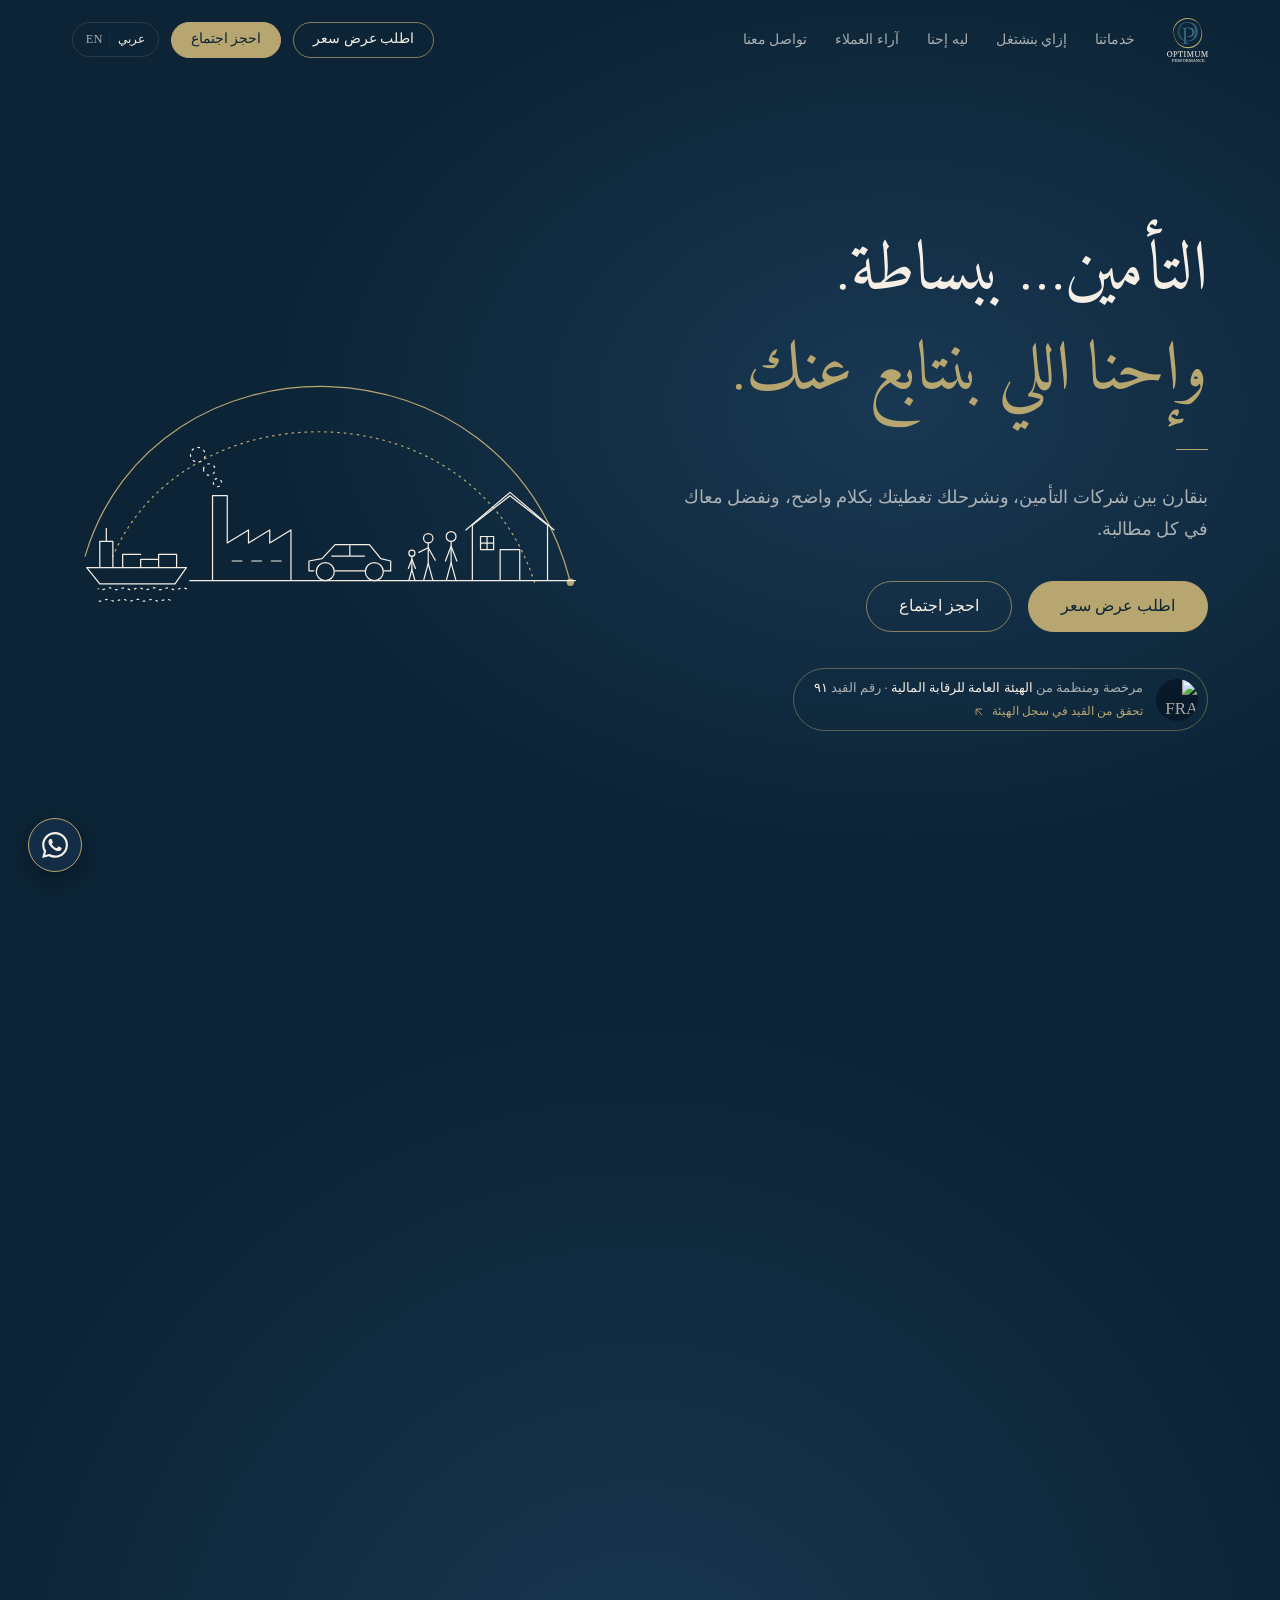
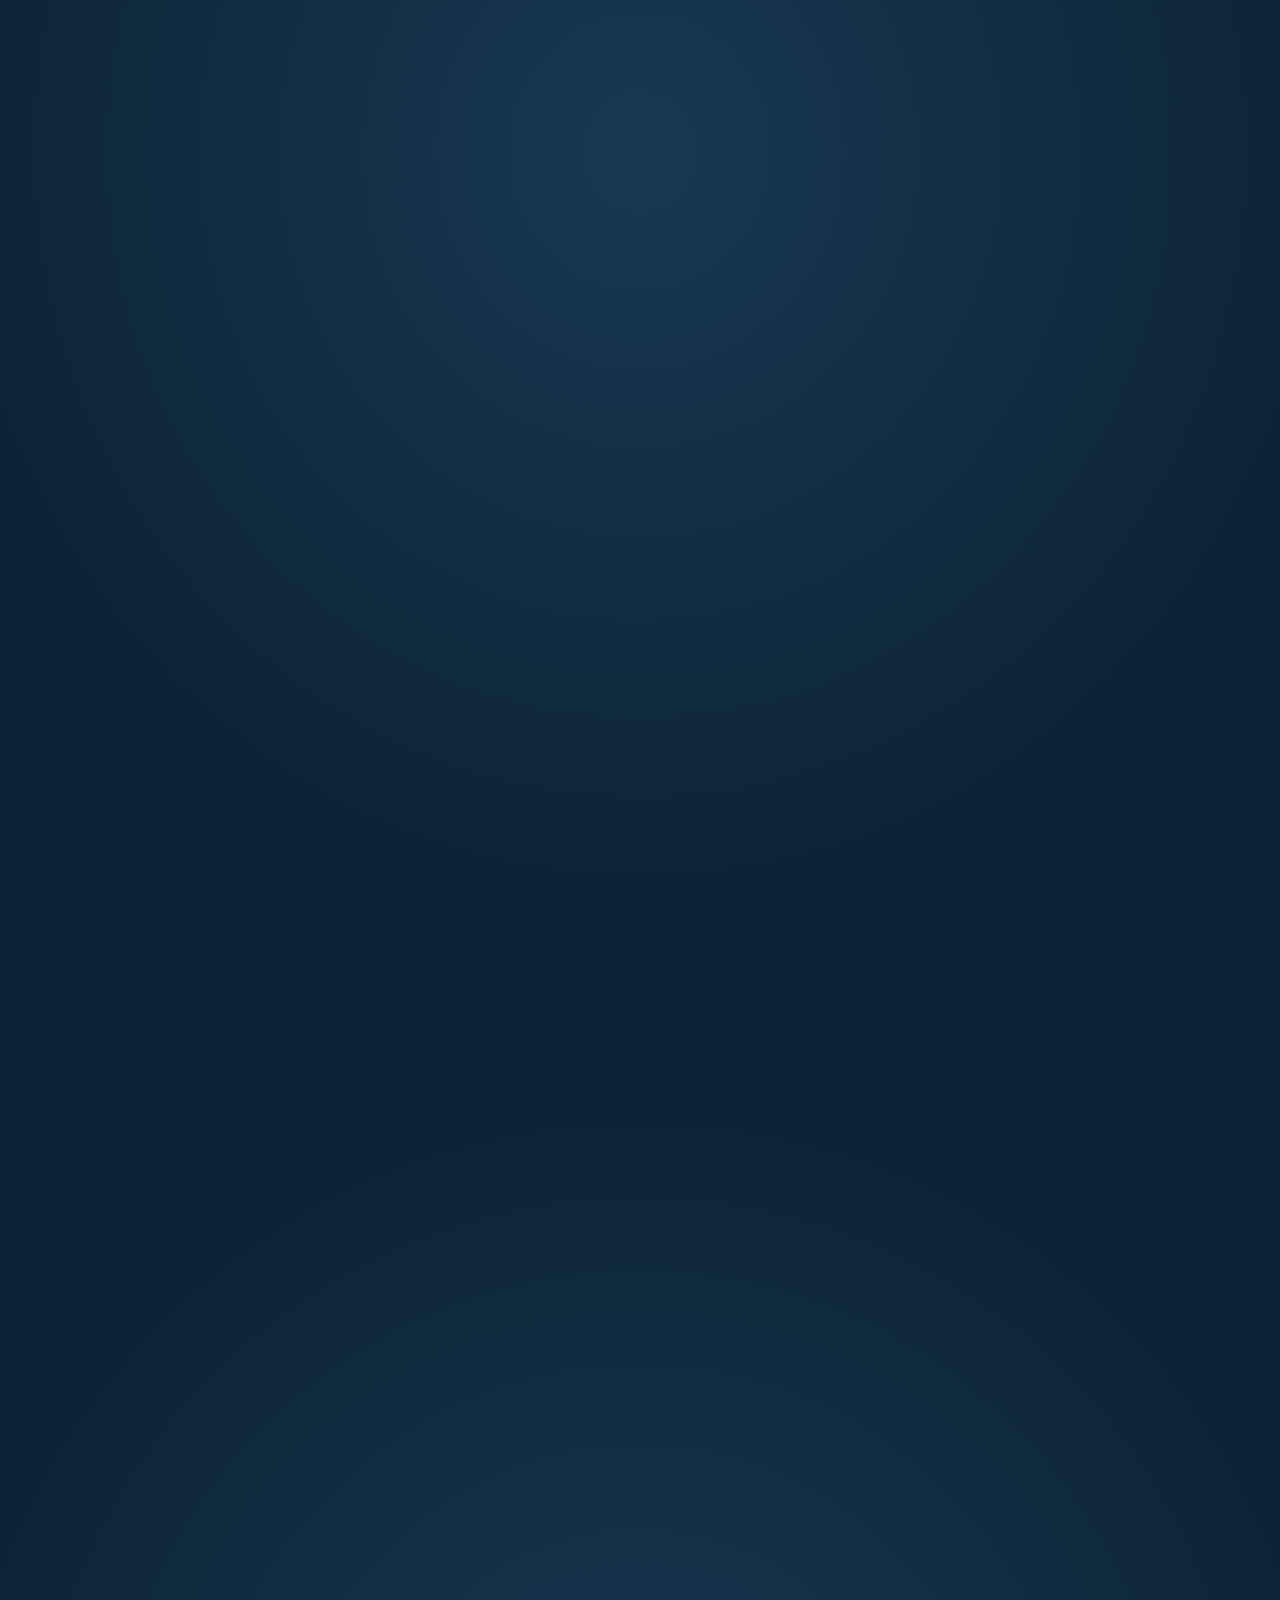
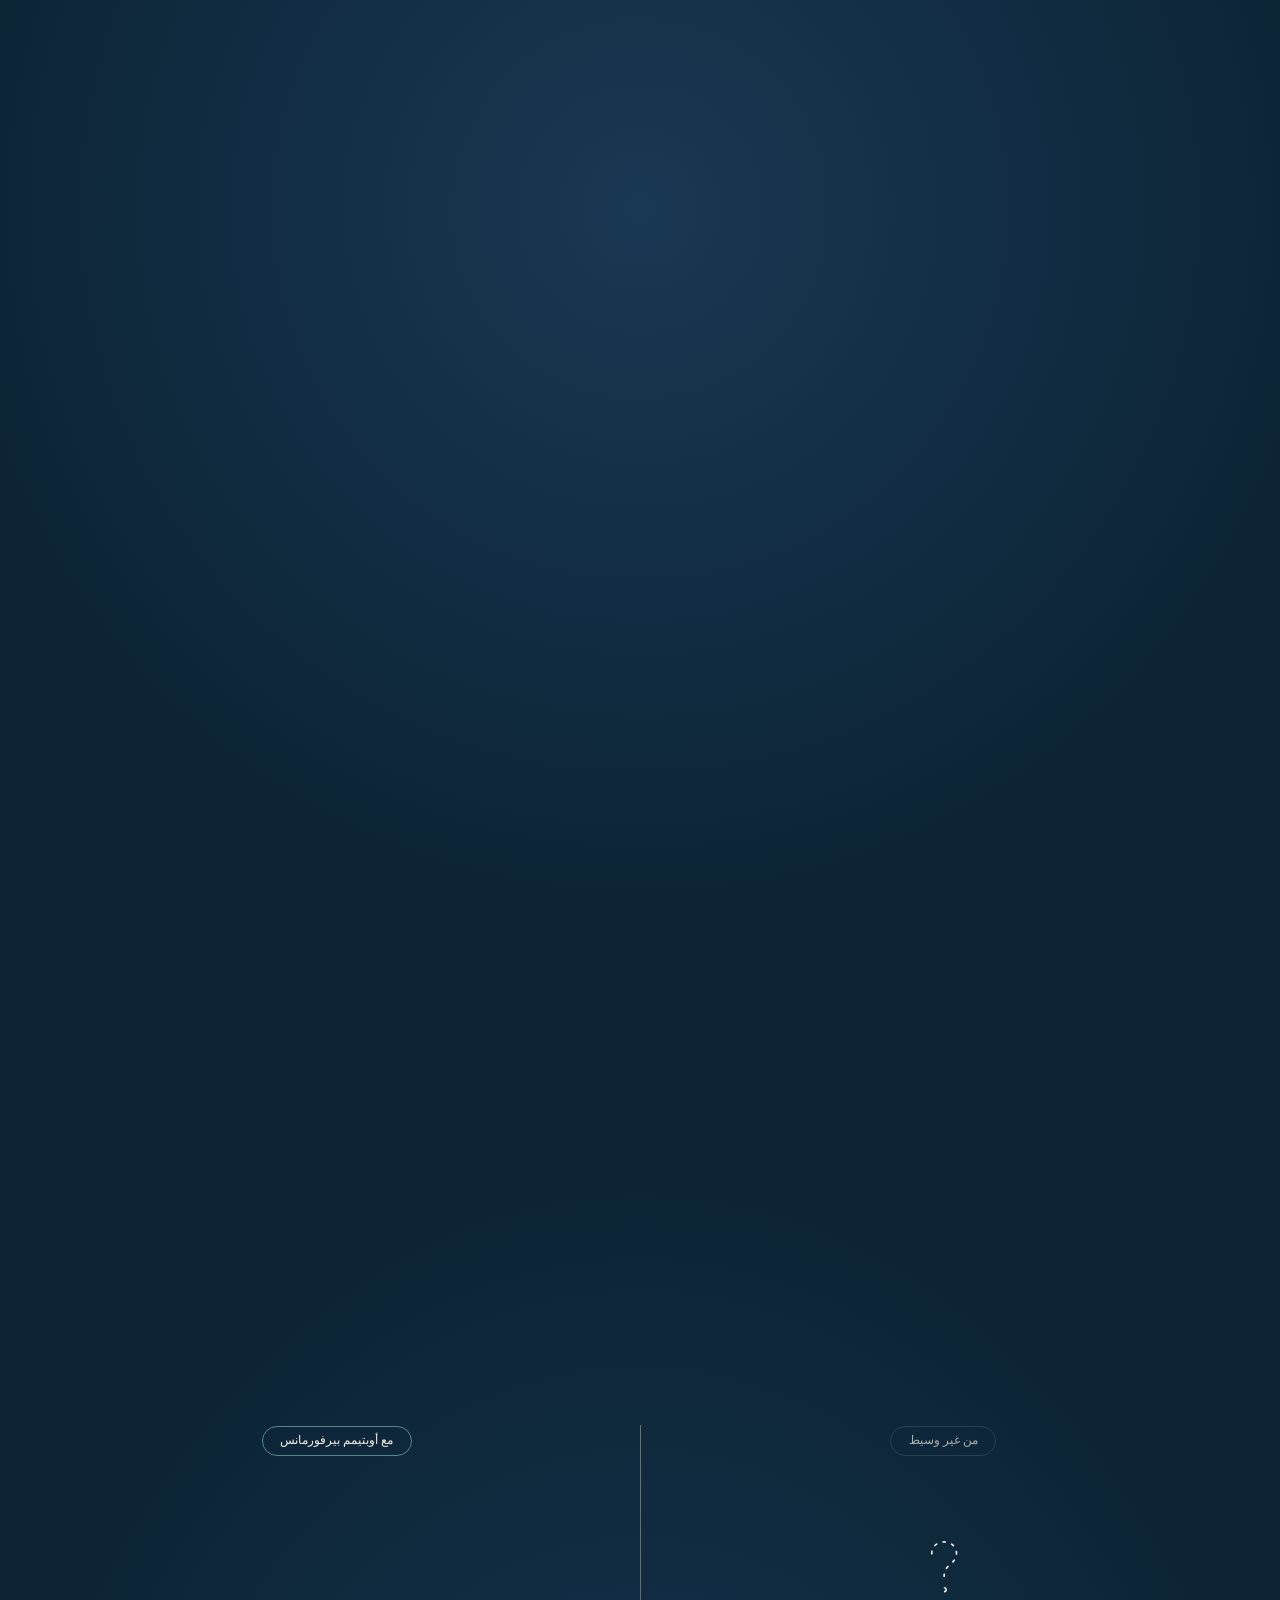
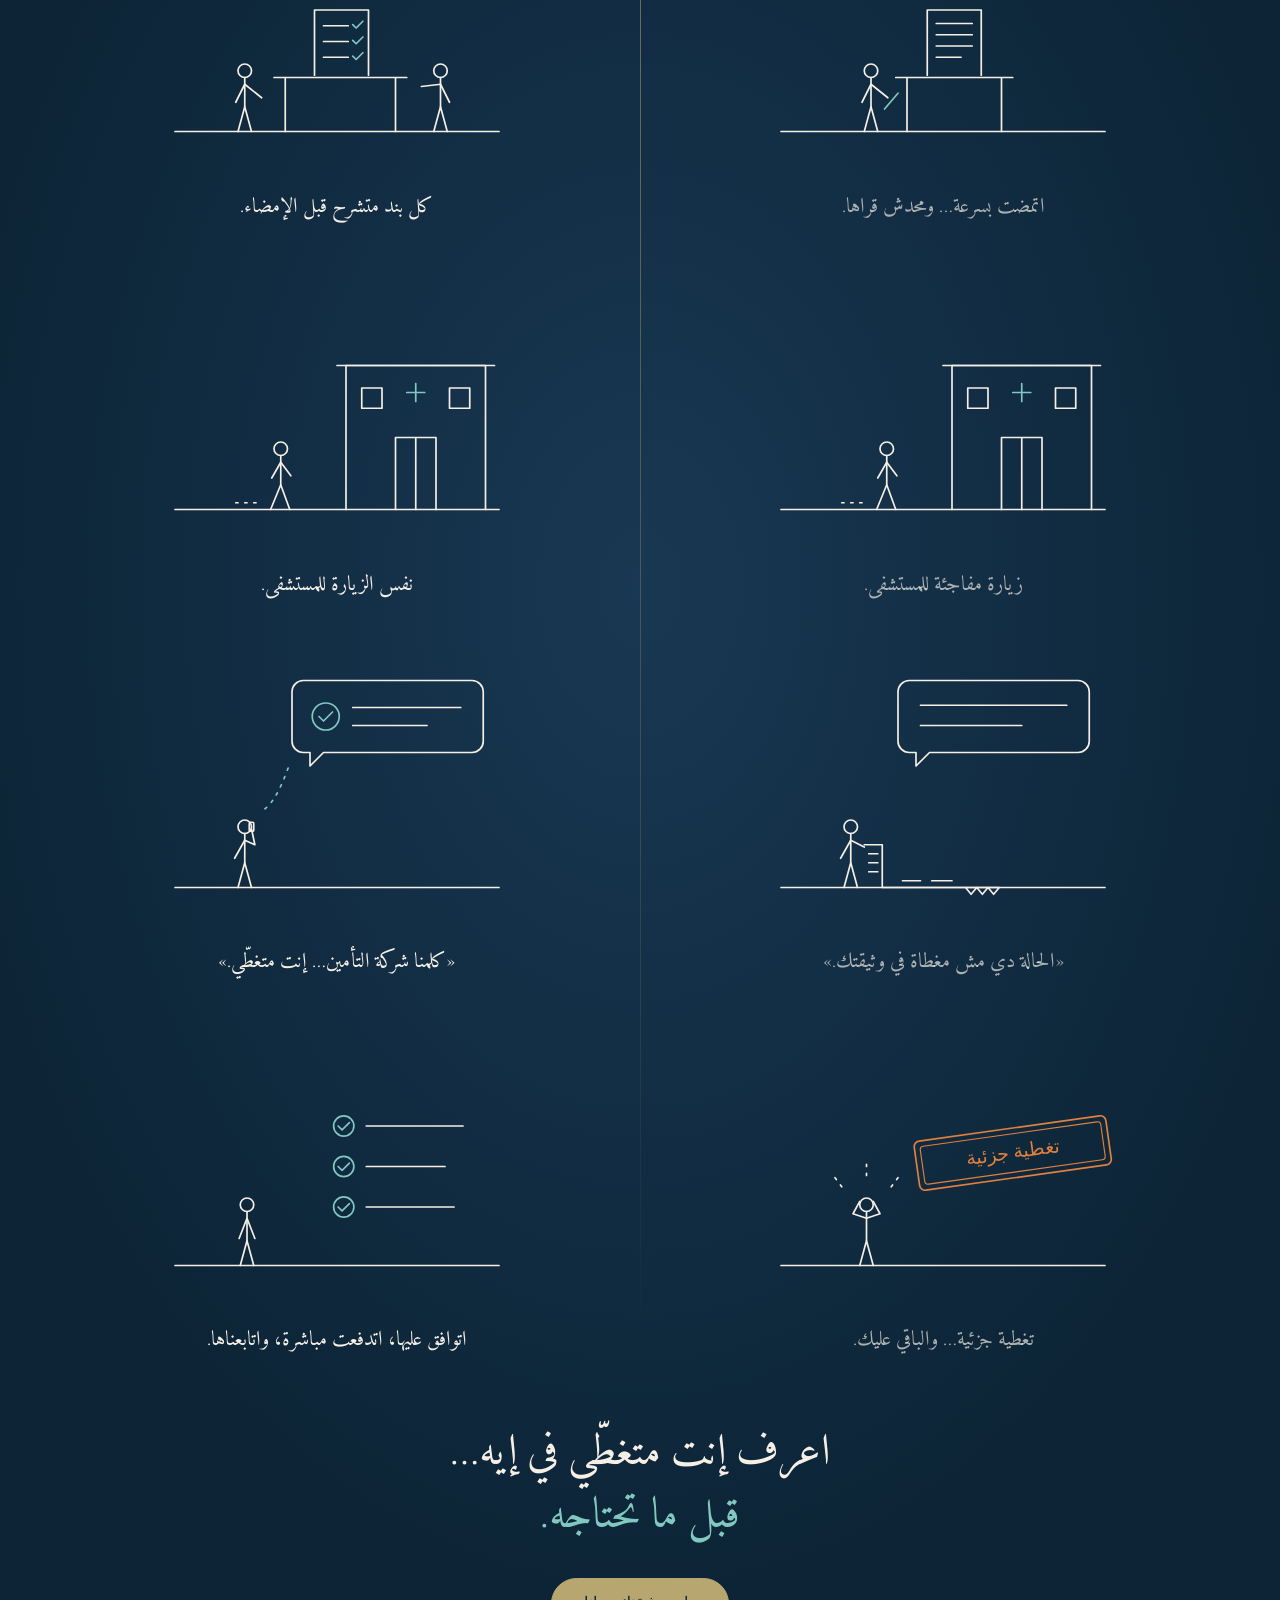
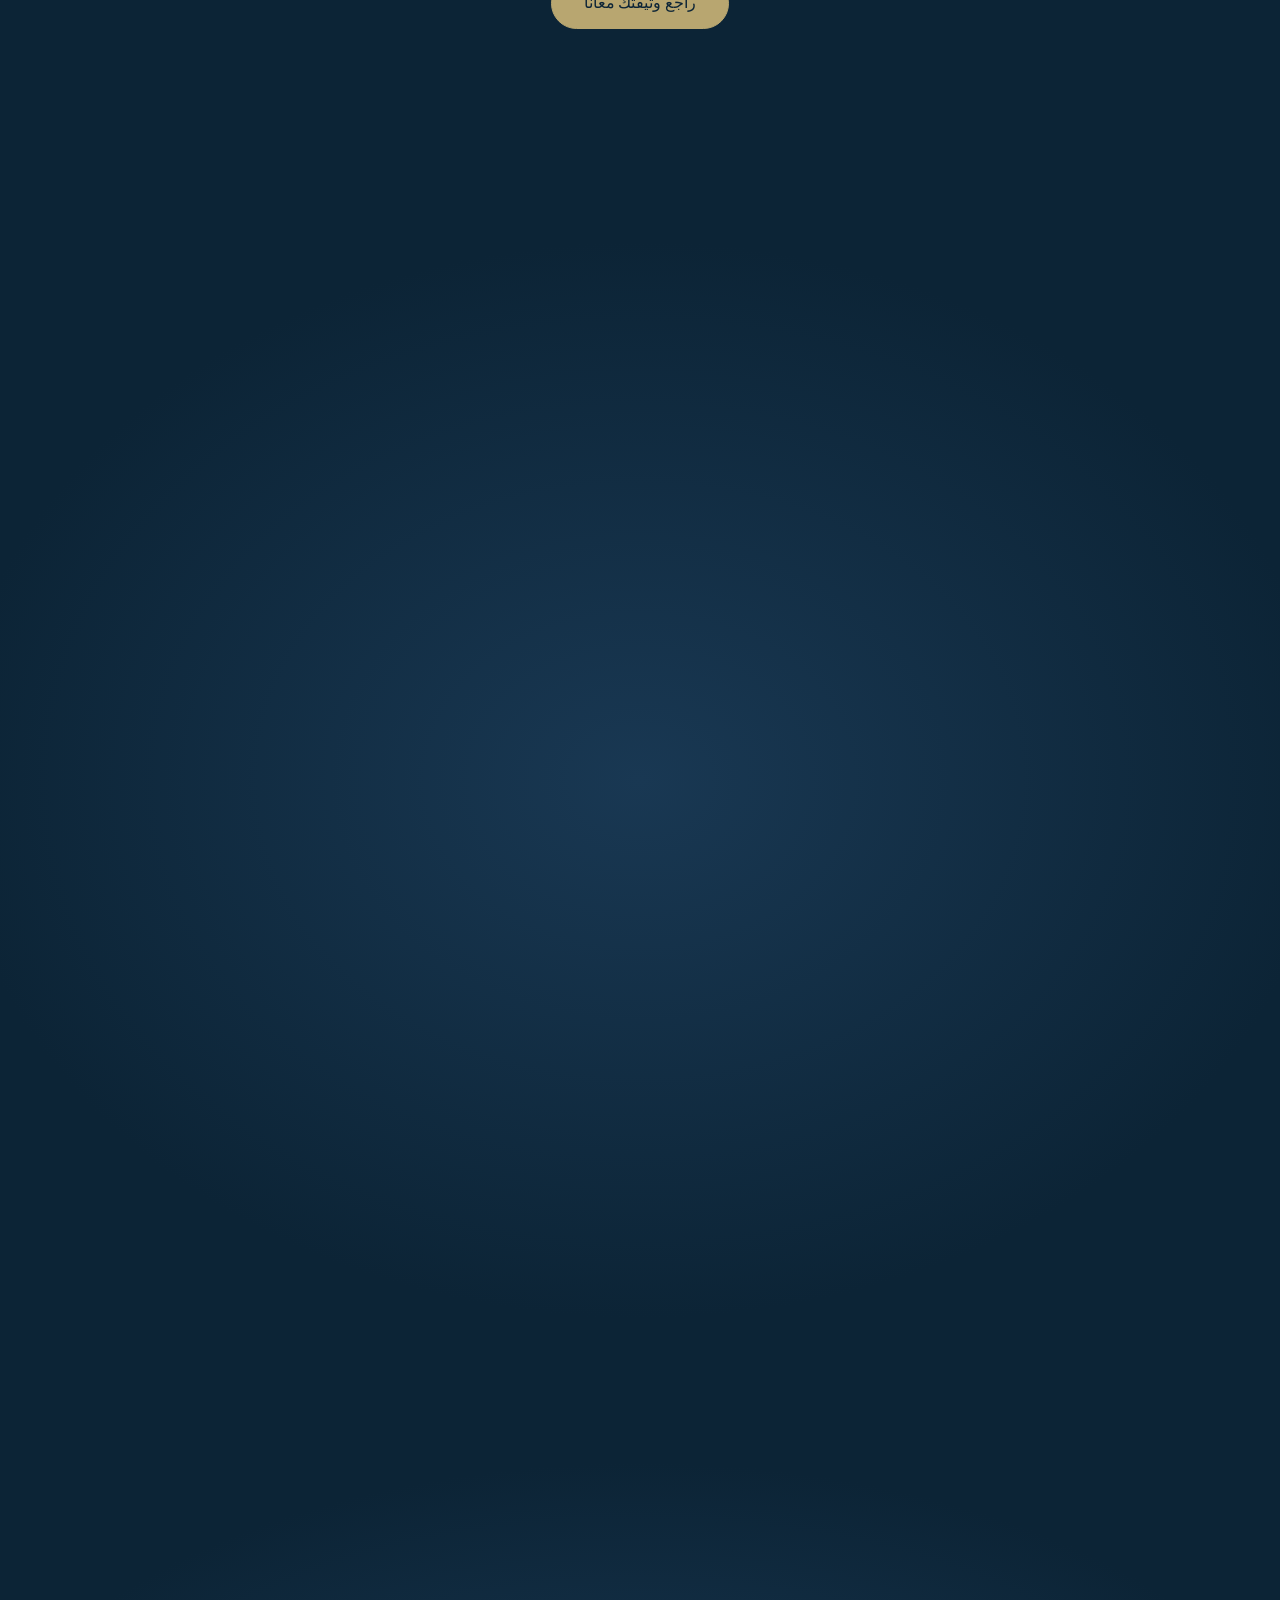
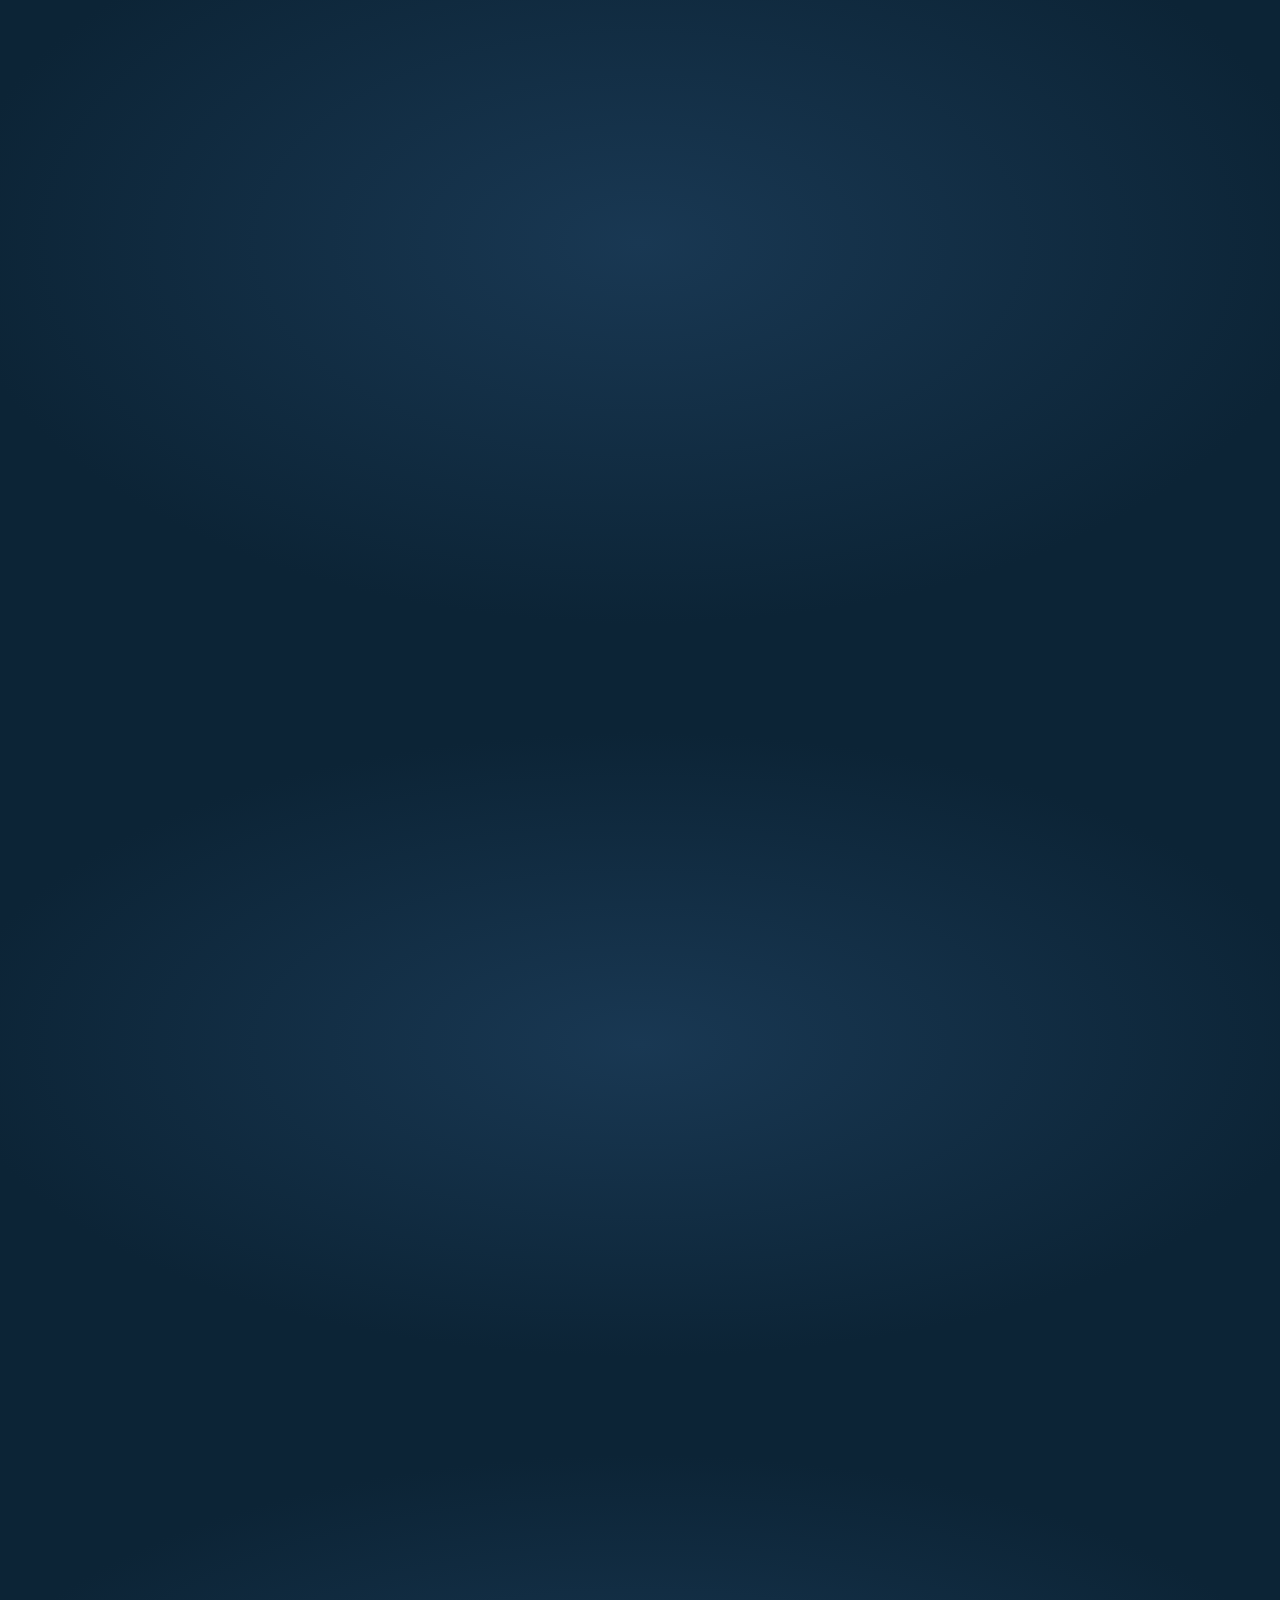
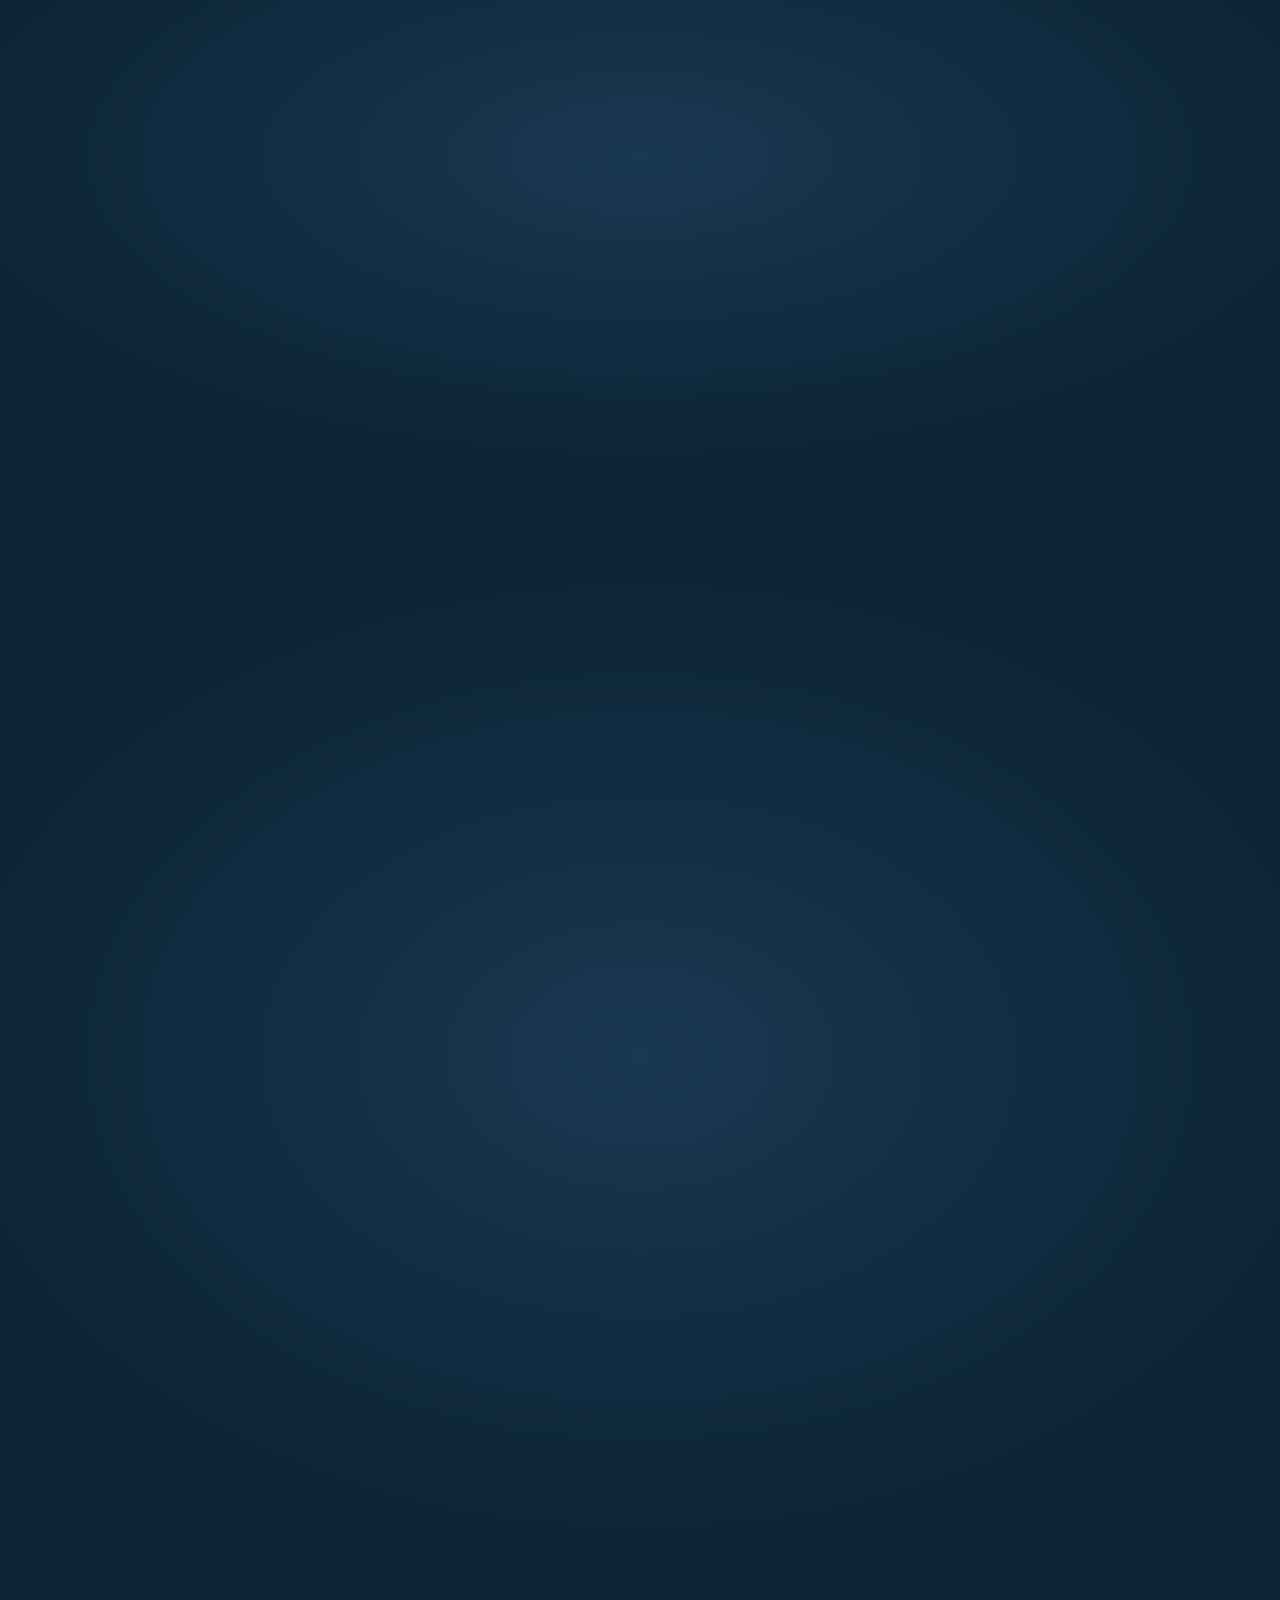
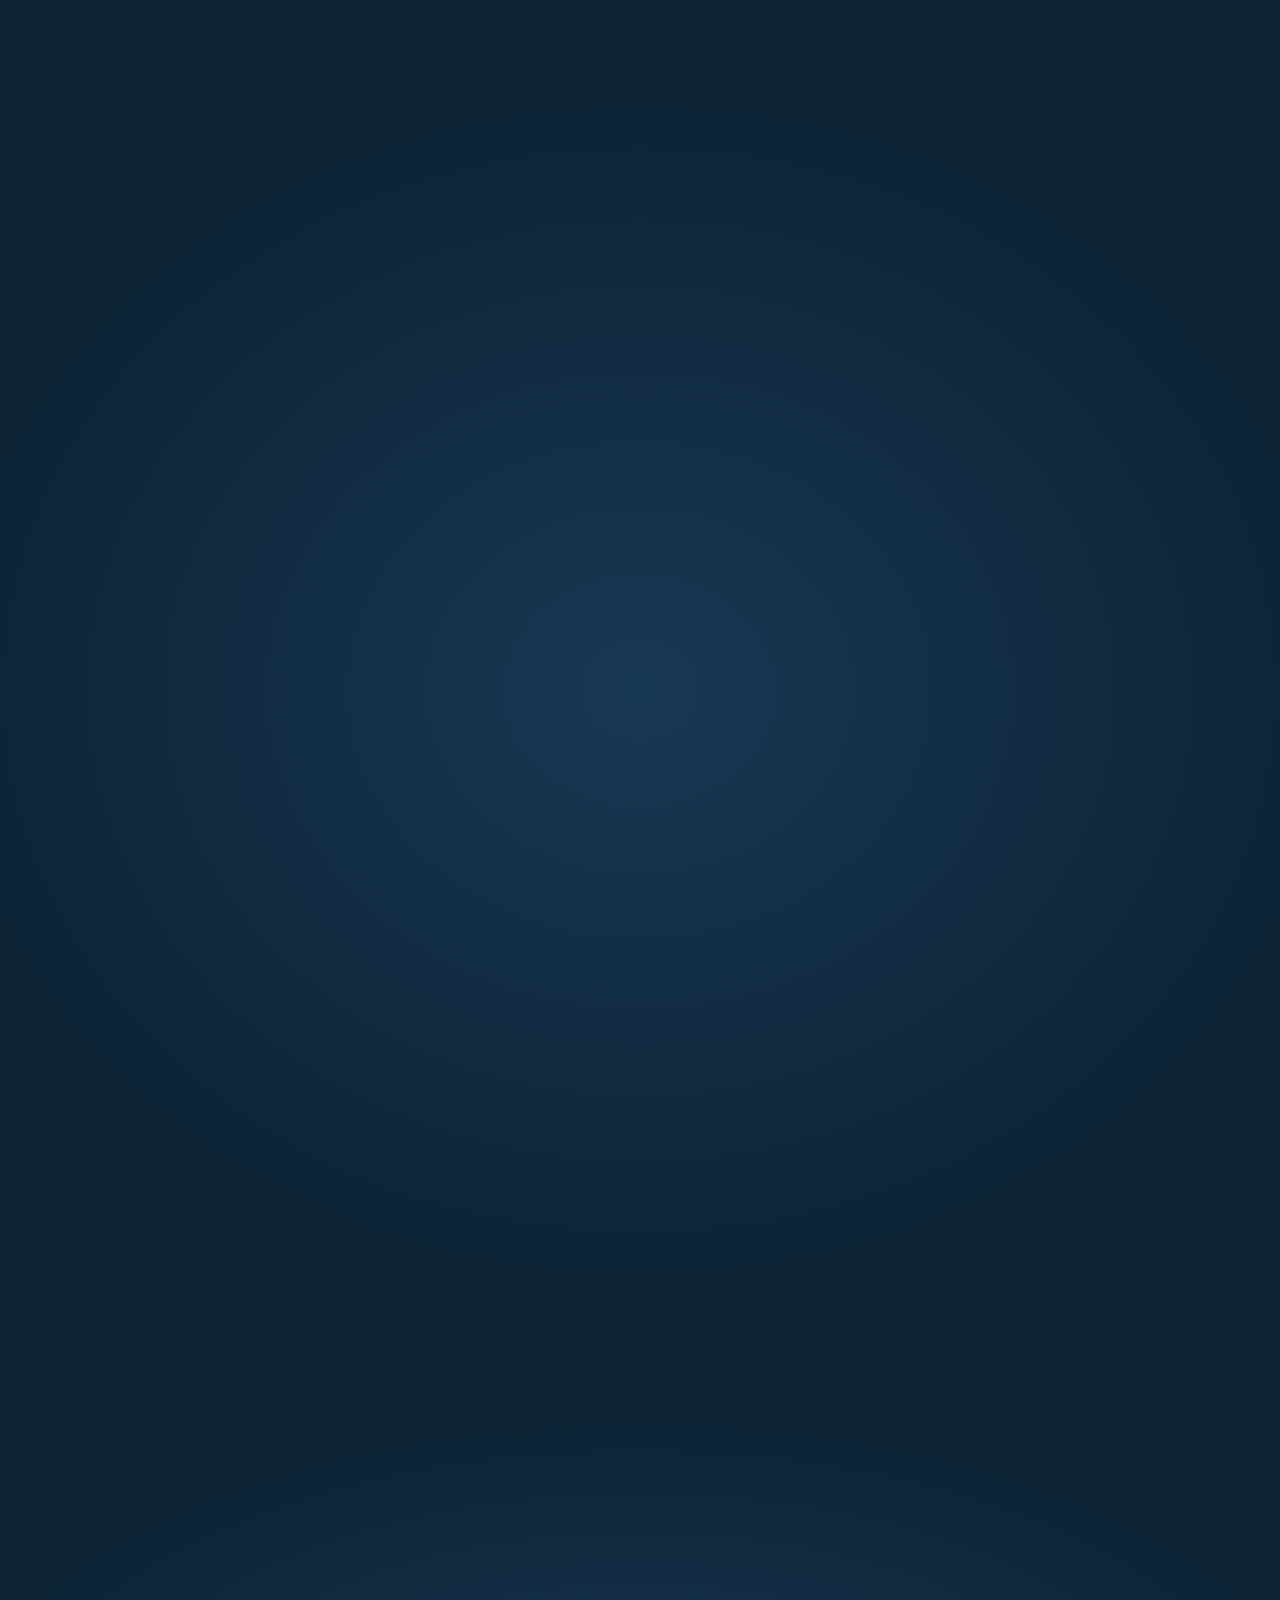
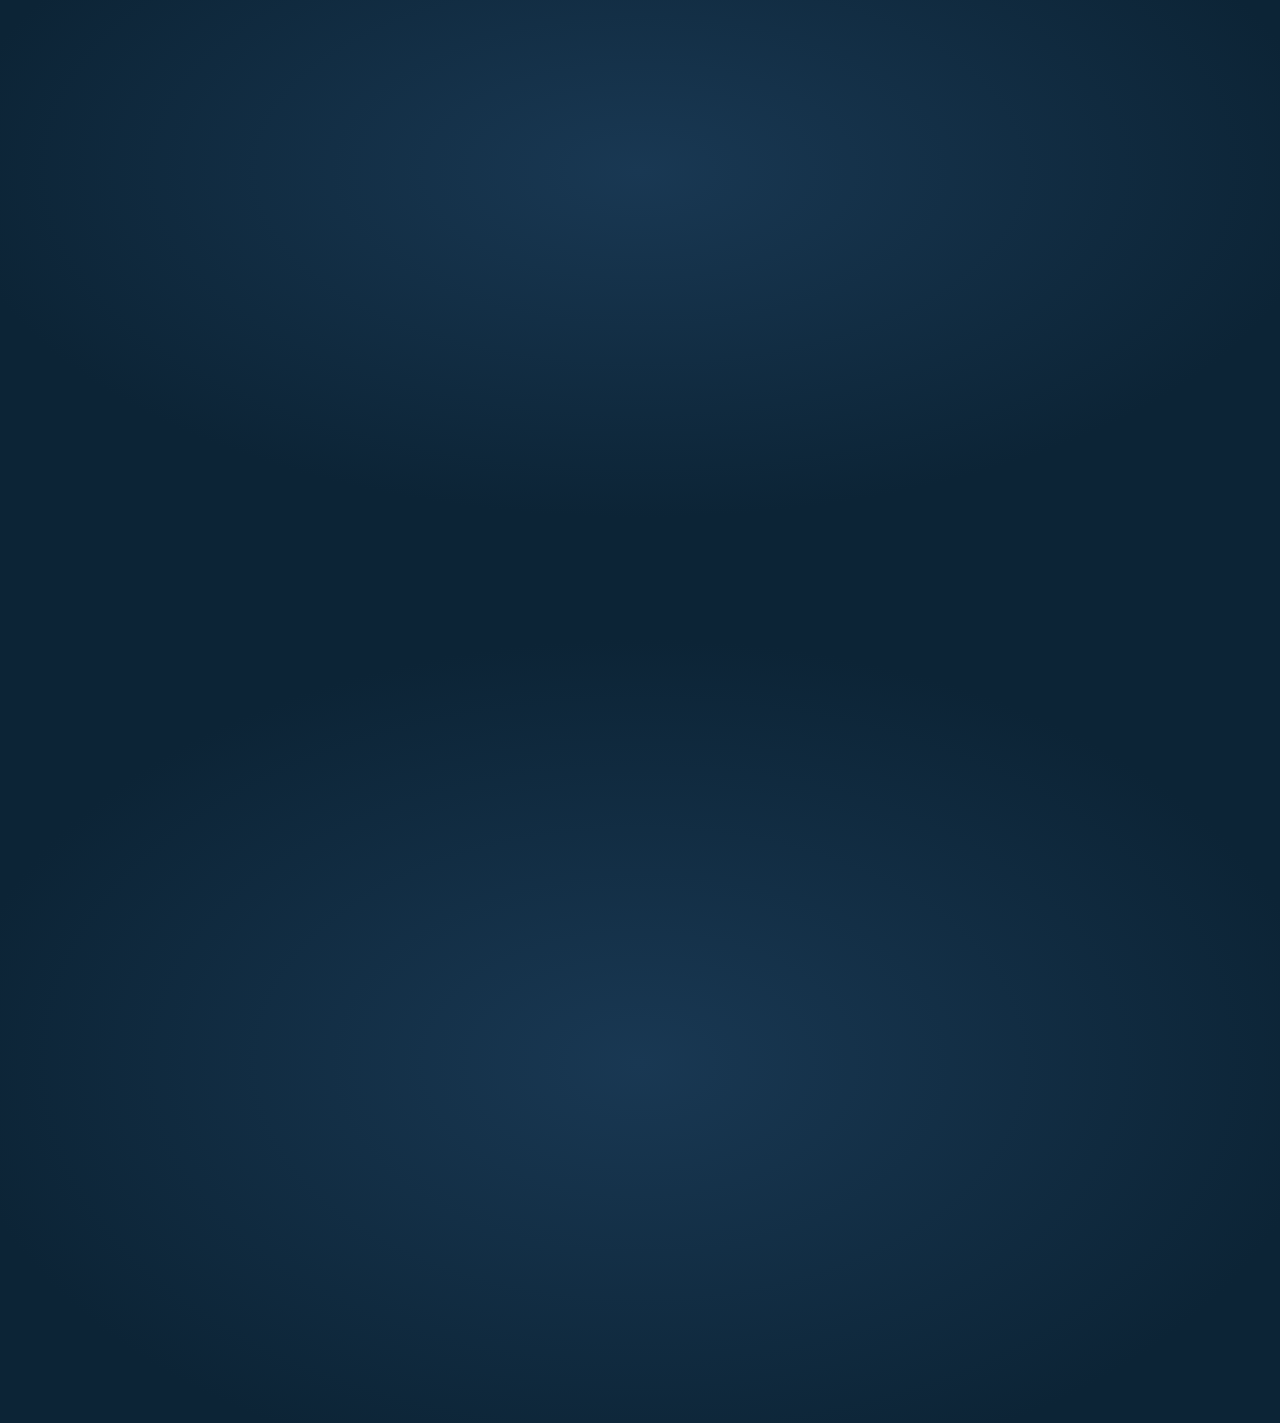
==== commit 210b477d: "Update theme colors and remove unused fonts - Changed theme color from #0d1d26 to #0c2436 in HTML fi" ====
--- a/index.html
+++ b/index.html
@@ -13,7 +13,7 @@
     })(window,document,'script','dataLayer','GTM-NPVGN75T');</script>
     <!-- End Google Tag Manager -->
     <meta name="description" content="أوبتيمم بيرفورمانس وسيط تأمين مرخص في مصر (رقم القيد ٩١). بنقارن بين شركات التأمين، ونشرحلك تغطيتك بوضوح، ونفضل معاك في كل مطالبة.">
-    <meta name="theme-color" content="#0d1d26">
+    <meta name="theme-color" content="#0c2436">
     <link rel="icon" href="static/OP_original.png" type="image/png">
     <title>أوبتيمم بيرفورمانس — التأمين ببساطة، وإحنا معاك فيه</title>
     <link rel="preload" href="fonts/Amiri-400-arabic.woff2" as="font" type="font/woff2" crossorigin>
@@ -57,13 +57,13 @@
        gradientTransform="matrix(79.626793,0,0,-79.626793,257.8244,1651.054)"
        spreadMethod="pad"
        id="intro-linearGradient1457">
-      <stop stop-color="#f5efe6" offset="0"
+      <stop stop-color="#1f3d4a" offset="0"
          id="intro-stop1454" />
-      <stop stop-color="#f5efe6" offset="0.55270582"
+      <stop stop-color="#3e7596" offset="0.55270582"
          id="intro-stop1455" />
-      <stop stop-color="#f5efe6" offset="0.557542"
+      <stop stop-color="#3e7596" offset="0.557542"
          id="intro-stop1456" />
-      <stop stop-color="#f5efe6" offset="1"
+      <stop stop-color="#315c69" offset="1"
          id="intro-stop1457" />
     </linearGradient>
   </defs>
--- a/styles.css
+++ b/styles.css
@@ -4,7 +4,7 @@
    thin-line illustrations. Old shield logo rendered light-on-dark.
    ========================================================================== */
 
-/* --- Self-hosted fonts (Latin + Arabic subsets) --- */
+/* --- Self-hosted display fonts (Latin + Arabic subsets); body text uses the system Times New Roman --- */
 @font-face {
     font-family: 'Cormorant Garamond';
     font-style: normal;
@@ -24,15 +24,6 @@
 }
 
 @font-face {
-    font-family: 'IBM Plex Sans';
-    font-style: normal;
-    font-weight: 300 500;
-    font-display: swap;
-    src: url('fonts/IBMPlexSans-latin.woff2') format('woff2');
-    unicode-range: U+0000-00FF, U+0131, U+0152-0153, U+02BB-02BC, U+02C6, U+02DA, U+02DC, U+0304, U+0308, U+0329, U+2000-206F, U+20AC, U+2122, U+2191, U+2193, U+2212, U+2215, U+FEFF, U+FFFD;
-}
-
-@font-face {
     font-family: 'Amiri';
     font-style: normal;
     font-weight: 400;
@@ -50,33 +41,6 @@
     unicode-range: U+0600-06FF, U+0750-077F, U+0870-0891, U+0897-08E1, U+08E3-08FF, U+200C-200E, U+2010-2011, U+204F, U+2E41, U+FB50-FDFF, U+FE70-FE74, U+FE76-FEFC;
 }
 
-@font-face {
-    font-family: 'IBM Plex Sans Arabic';
-    font-style: normal;
-    font-weight: 300;
-    font-display: swap;
-    src: url('fonts/IBMPlexSansArabic-300-arabic.woff2') format('woff2');
-    unicode-range: U+0600-06FF, U+0750-077F, U+0870-0891, U+0897-08E1, U+08E3-08FF, U+200C-200E, U+2010-2011, U+204F, U+2E41, U+FB50-FDFF, U+FE70-FE74, U+FE76-FEFC;
-}
-
-@font-face {
-    font-family: 'IBM Plex Sans Arabic';
-    font-style: normal;
-    font-weight: 400;
-    font-display: swap;
-    src: url('fonts/IBMPlexSansArabic-400-arabic.woff2') format('woff2');
-    unicode-range: U+0600-06FF, U+0750-077F, U+0870-0891, U+0897-08E1, U+08E3-08FF, U+200C-200E, U+2010-2011, U+204F, U+2E41, U+FB50-FDFF, U+FE70-FE74, U+FE76-FEFC;
-}
-
-@font-face {
-    font-family: 'IBM Plex Sans Arabic';
-    font-style: normal;
-    font-weight: 500;
-    font-display: swap;
-    src: url('fonts/IBMPlexSansArabic-500-arabic.woff2') format('woff2');
-    unicode-range: U+0600-06FF, U+0750-077F, U+0870-0891, U+0897-08E1, U+08E3-08FF, U+200C-200E, U+2010-2011, U+204F, U+2E41, U+FB50-FDFF, U+FE70-FE74, U+FE76-FEFC;
-}
-
 *,
 *::before,
 *::after {
@@ -86,27 +50,27 @@
 }
 
 :root {
-    --ink-950: #0a161d;
-    --ink-900: #0d1d26;
-    --ink-800: #13262f;
-    --ink-700: #1a2e36;
+    --ink-950: #081a29;
+    --ink-900: #0c2436;
+    --ink-800: #122d45;
+    --ink-700: #193853;
     --cream: #f5efe6;
     --cream-muted: rgba(245, 239, 230, 0.68);
     --cream-faint: rgba(245, 239, 230, 0.55);
     --line: rgba(245, 239, 230, 0.12);
     --gold: #b8a670;
     --teal: #80c8c0;
-    --ember: #d9773a;
+    --ember: #e0803f;
     --accent: var(--gold);
     --font-display: 'Cormorant Garamond', 'Garamond', Georgia, serif;
-    --font-body: 'IBM Plex Sans', system-ui, -apple-system, 'Segoe UI', sans-serif;
+    --font-body: 'Times New Roman', Times, serif;
     --ease: cubic-bezier(0.16, 1, 0.3, 1);
     --transition: 0.3s ease;
 }
 
 .lang-ar {
     --font-display: 'Amiri', 'Cormorant Garamond', serif;
-    --font-body: 'IBM Plex Sans Arabic', 'IBM Plex Sans', system-ui, sans-serif;
+    --font-body: 'Times New Roman', Times, serif;
 }
 
 [data-accent="gold"] { --accent: var(--gold); }
@@ -121,7 +85,8 @@
 
 body {
     font-family: var(--font-body);
-    font-weight: 300;
+    font-weight: 400;
+    font-size: 1.06rem;
     color: var(--cream-muted);
     background-color: var(--ink-900);
     line-height: 1.7;
@@ -517,7 +482,7 @@
 
 .navbar.scrolled {
     padding: 0.65rem 0;
-    background-color: rgba(13, 29, 38, 0.92);
+    background-color: rgba(12, 36, 54, 0.92);
     backdrop-filter: blur(12px);
     -webkit-backdrop-filter: blur(12px);
     border-bottom-color: var(--line);
@@ -1540,7 +1505,7 @@
 }
 
 .form-group .optional {
-    font-weight: 300;
+    font-weight: 400;
     text-transform: none;
     letter-spacing: 0;
 }
@@ -1550,7 +1515,7 @@
 .form-group textarea {
     font-family: var(--font-body);
     font-size: 1rem;
-    font-weight: 300;
+    font-weight: 400;
     padding: 0.65rem 0;
     border: none;
     border-bottom: 1px solid rgba(245, 239, 230, 0.22);
@@ -1915,7 +1880,7 @@
 }
 
 .footer-sign__name small {
-    font-family: 'IBM Plex Sans', system-ui, sans-serif;
+    font-family: var(--font-body);
     font-size: 0.66rem;
     letter-spacing: 0.34em;
     color: var(--cream-muted);
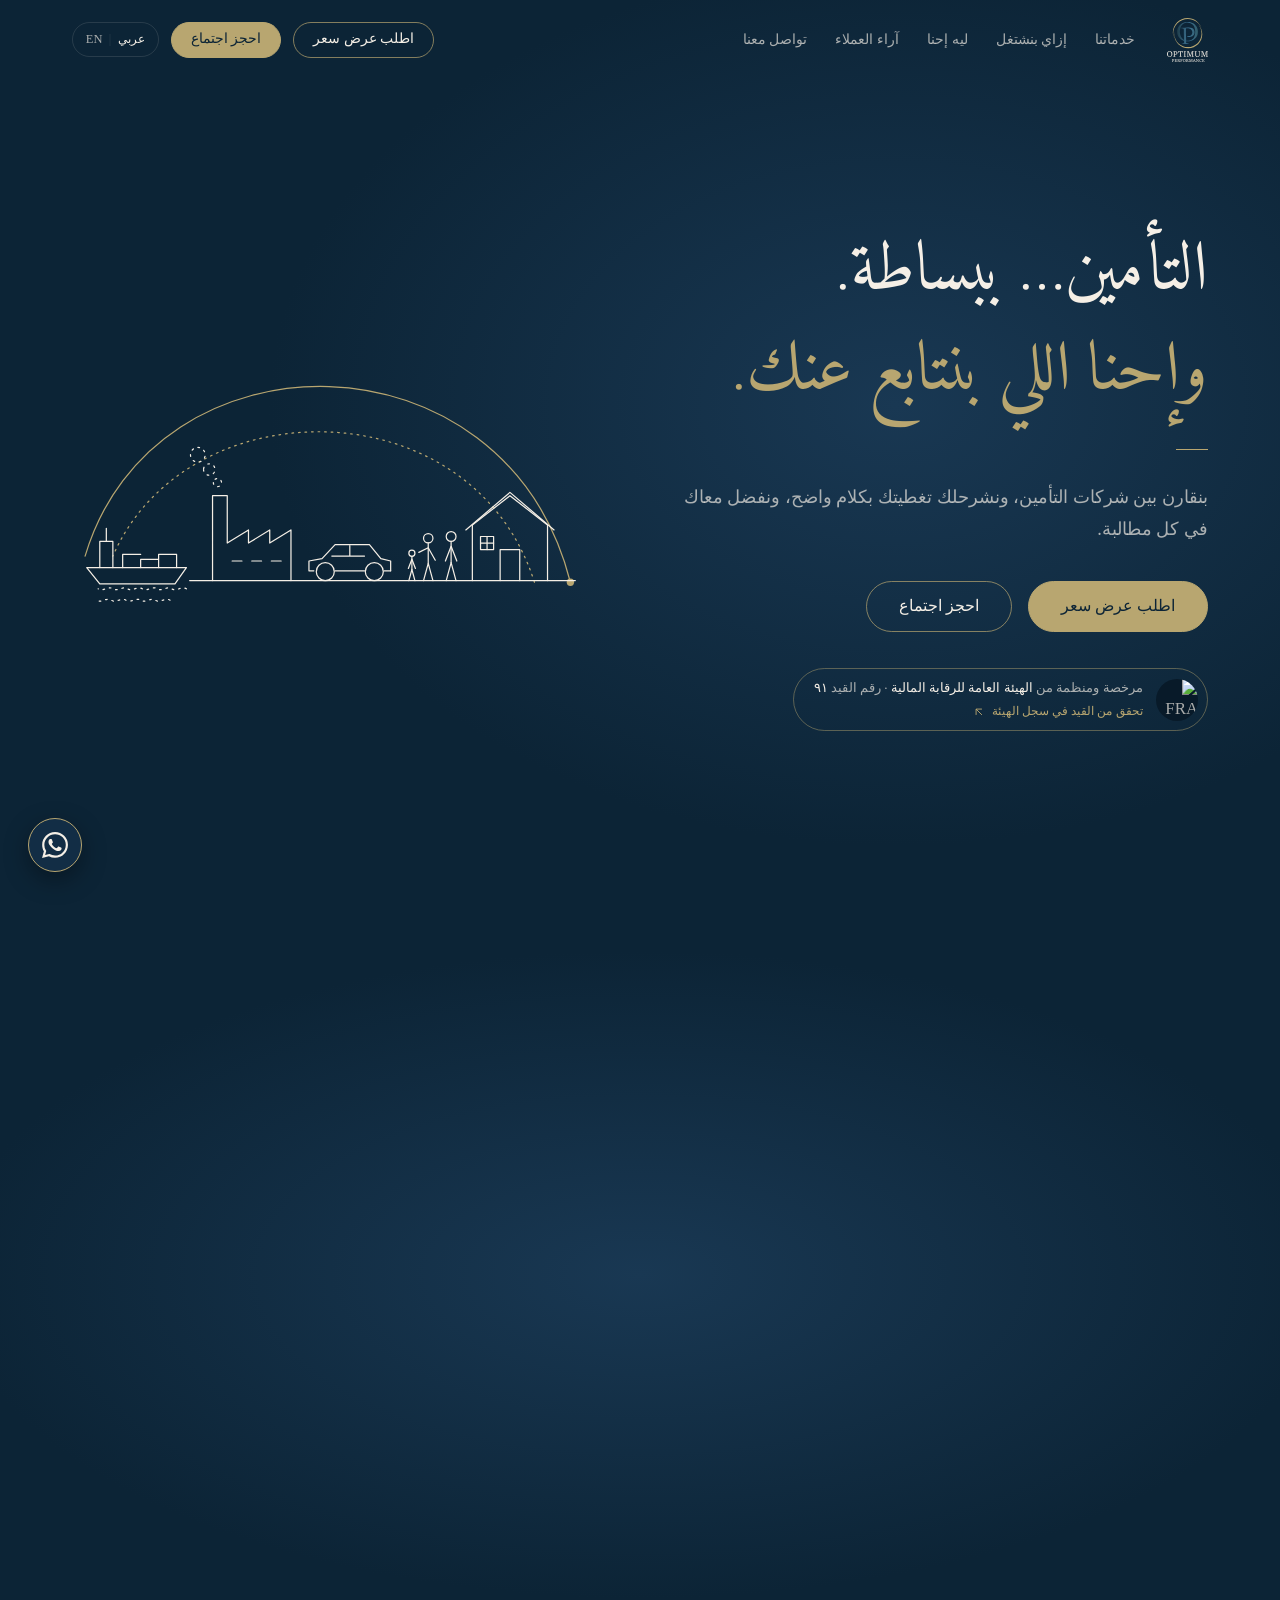
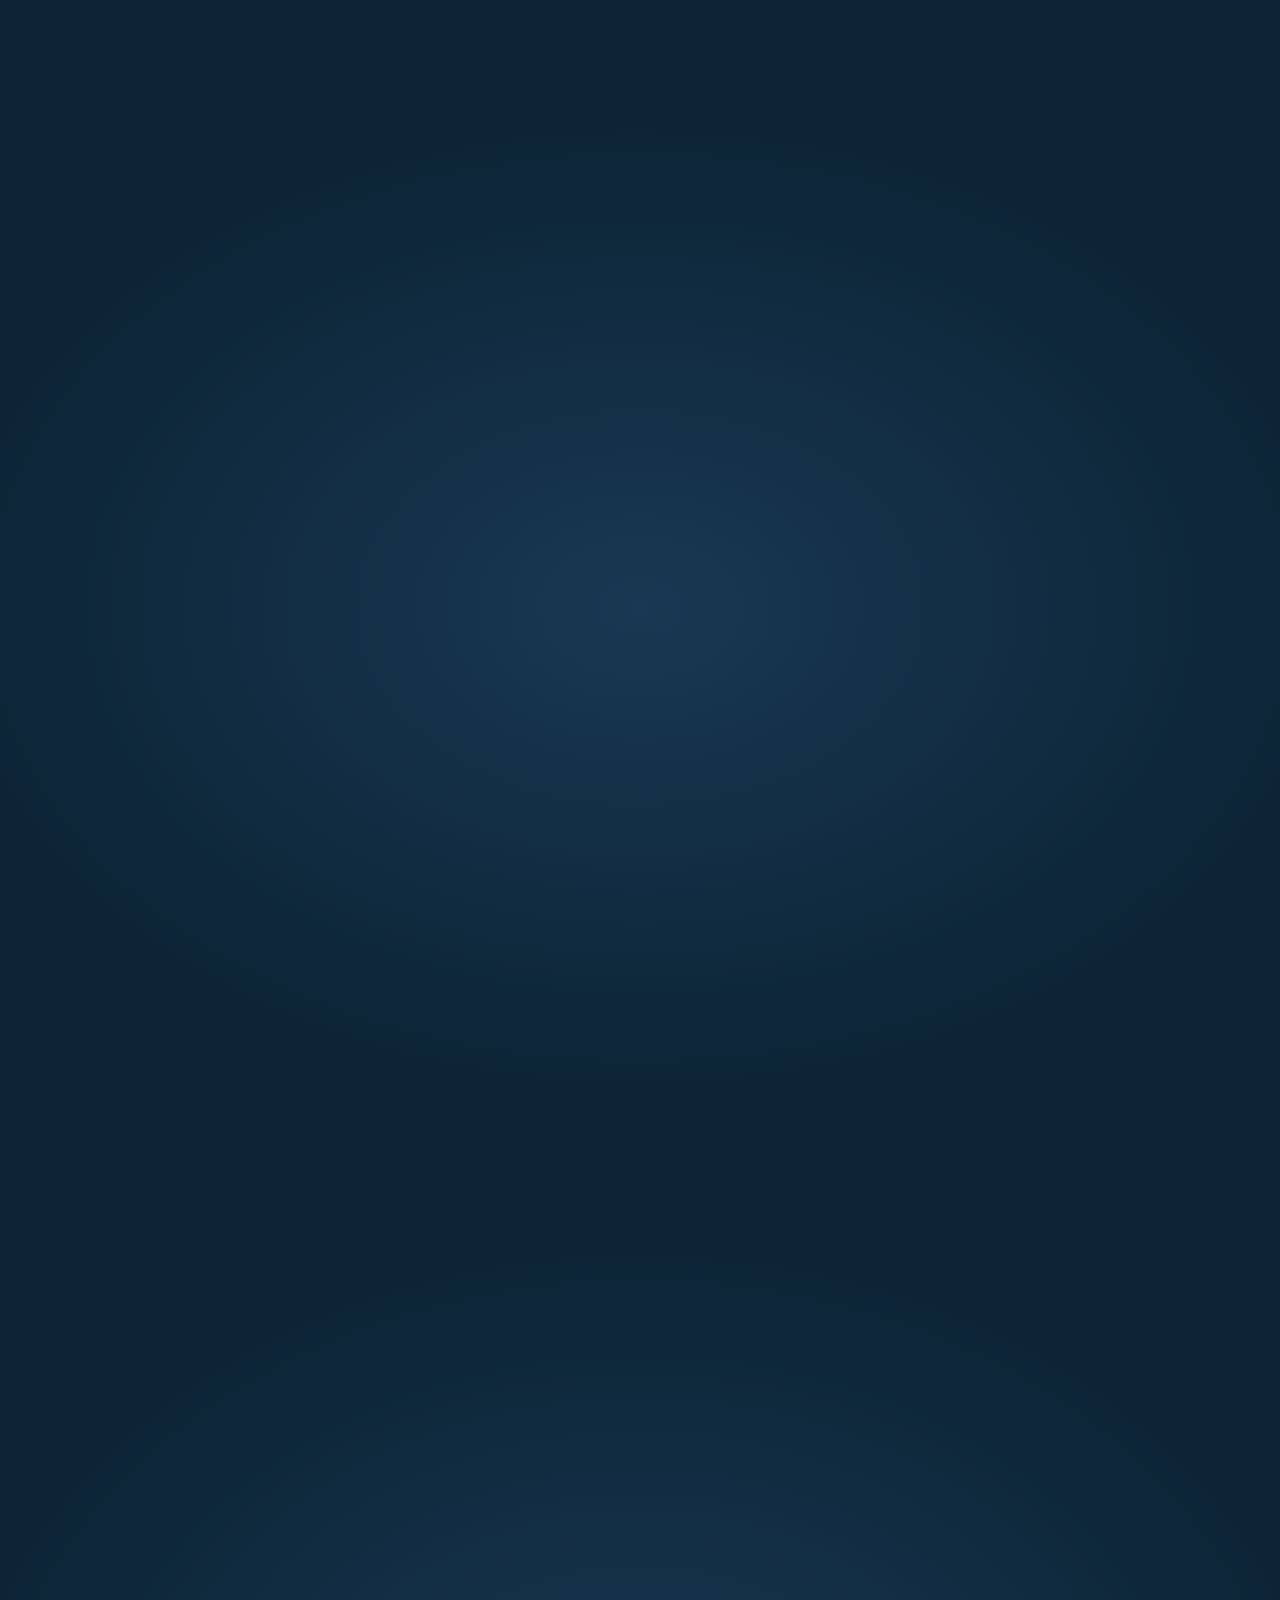
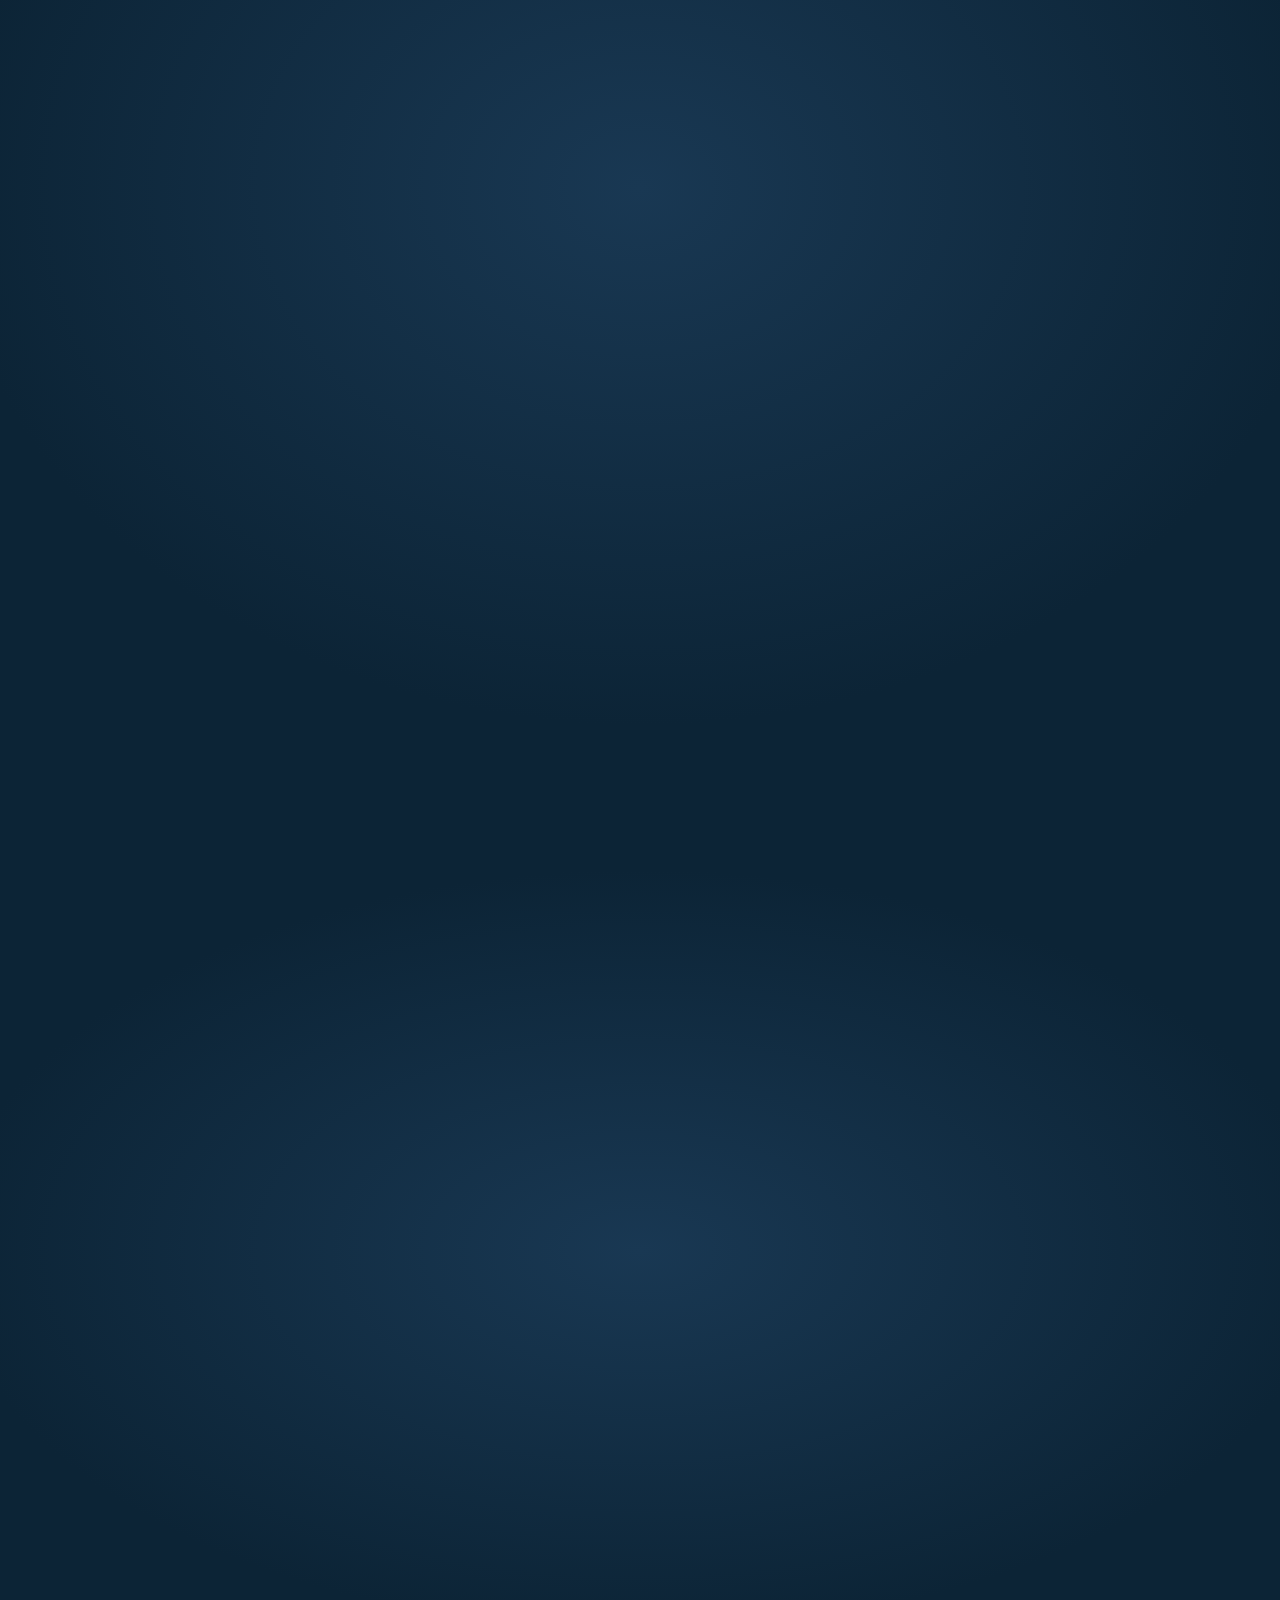
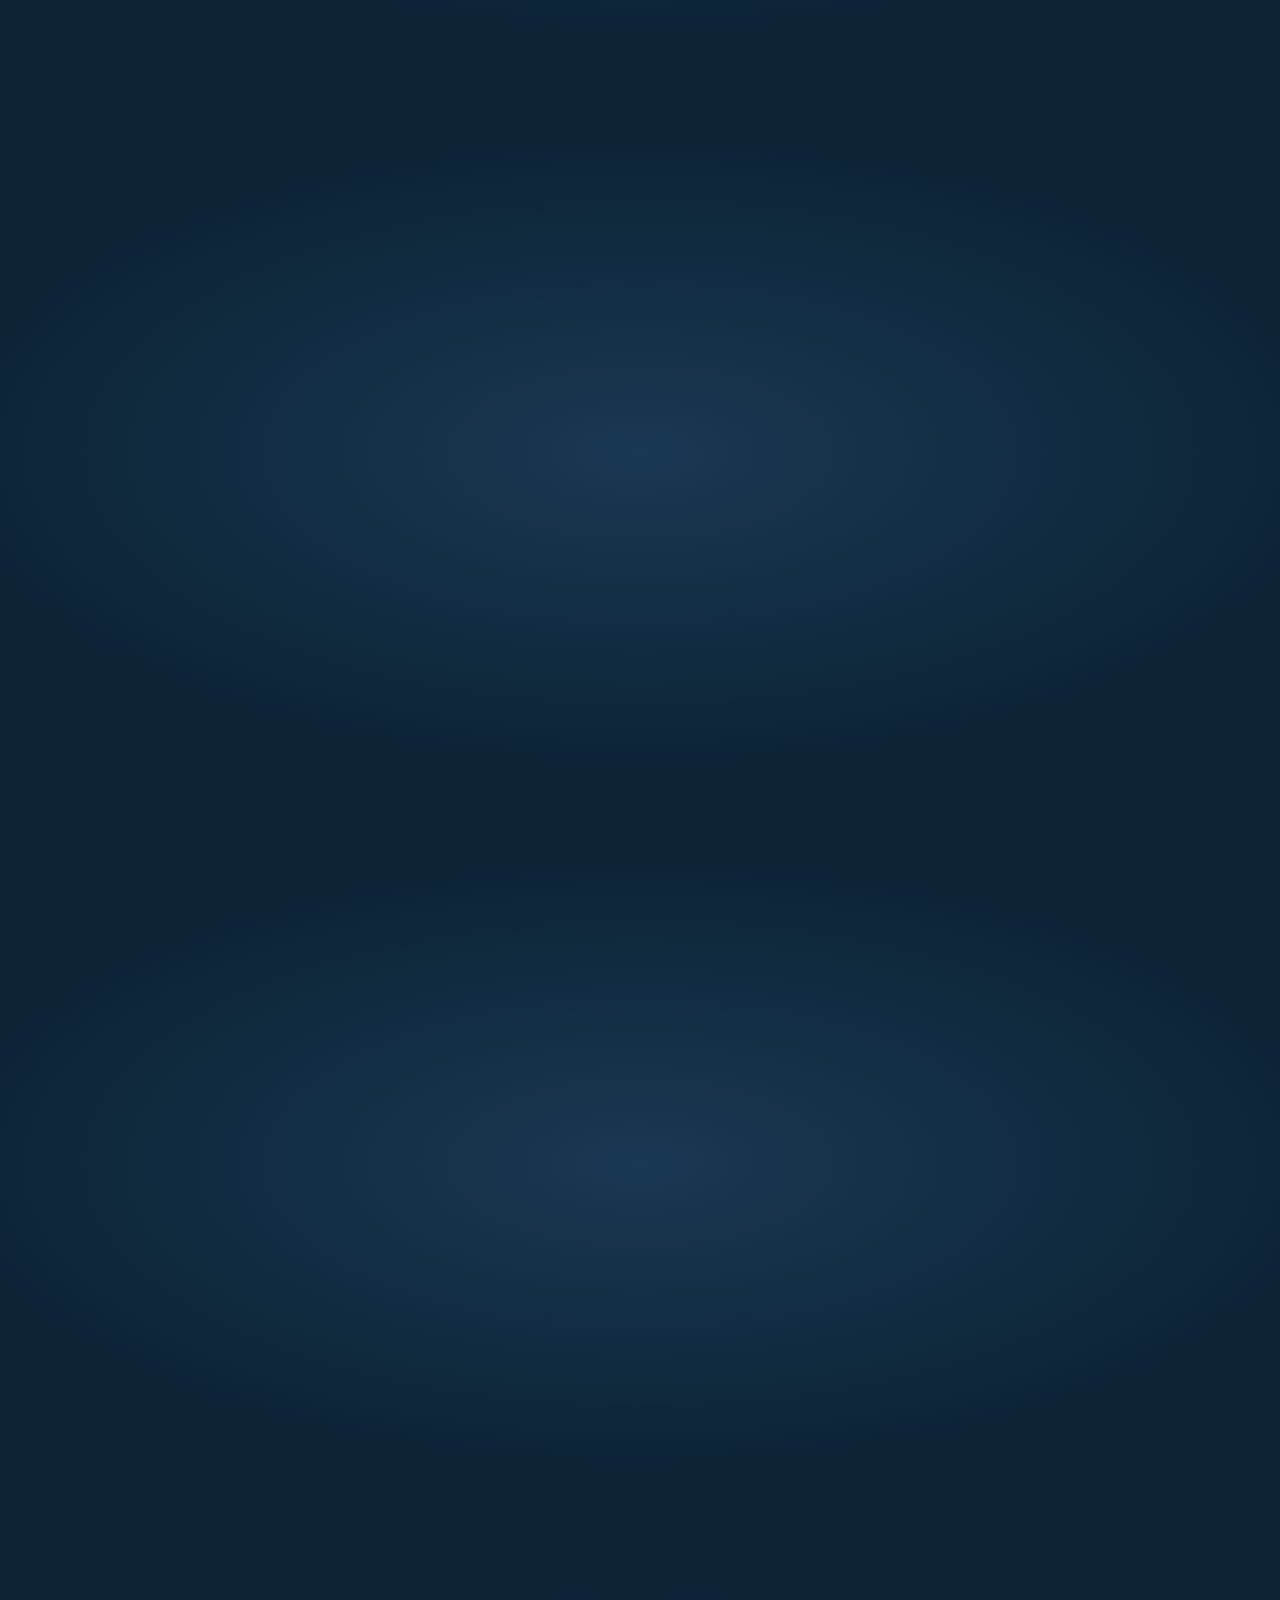
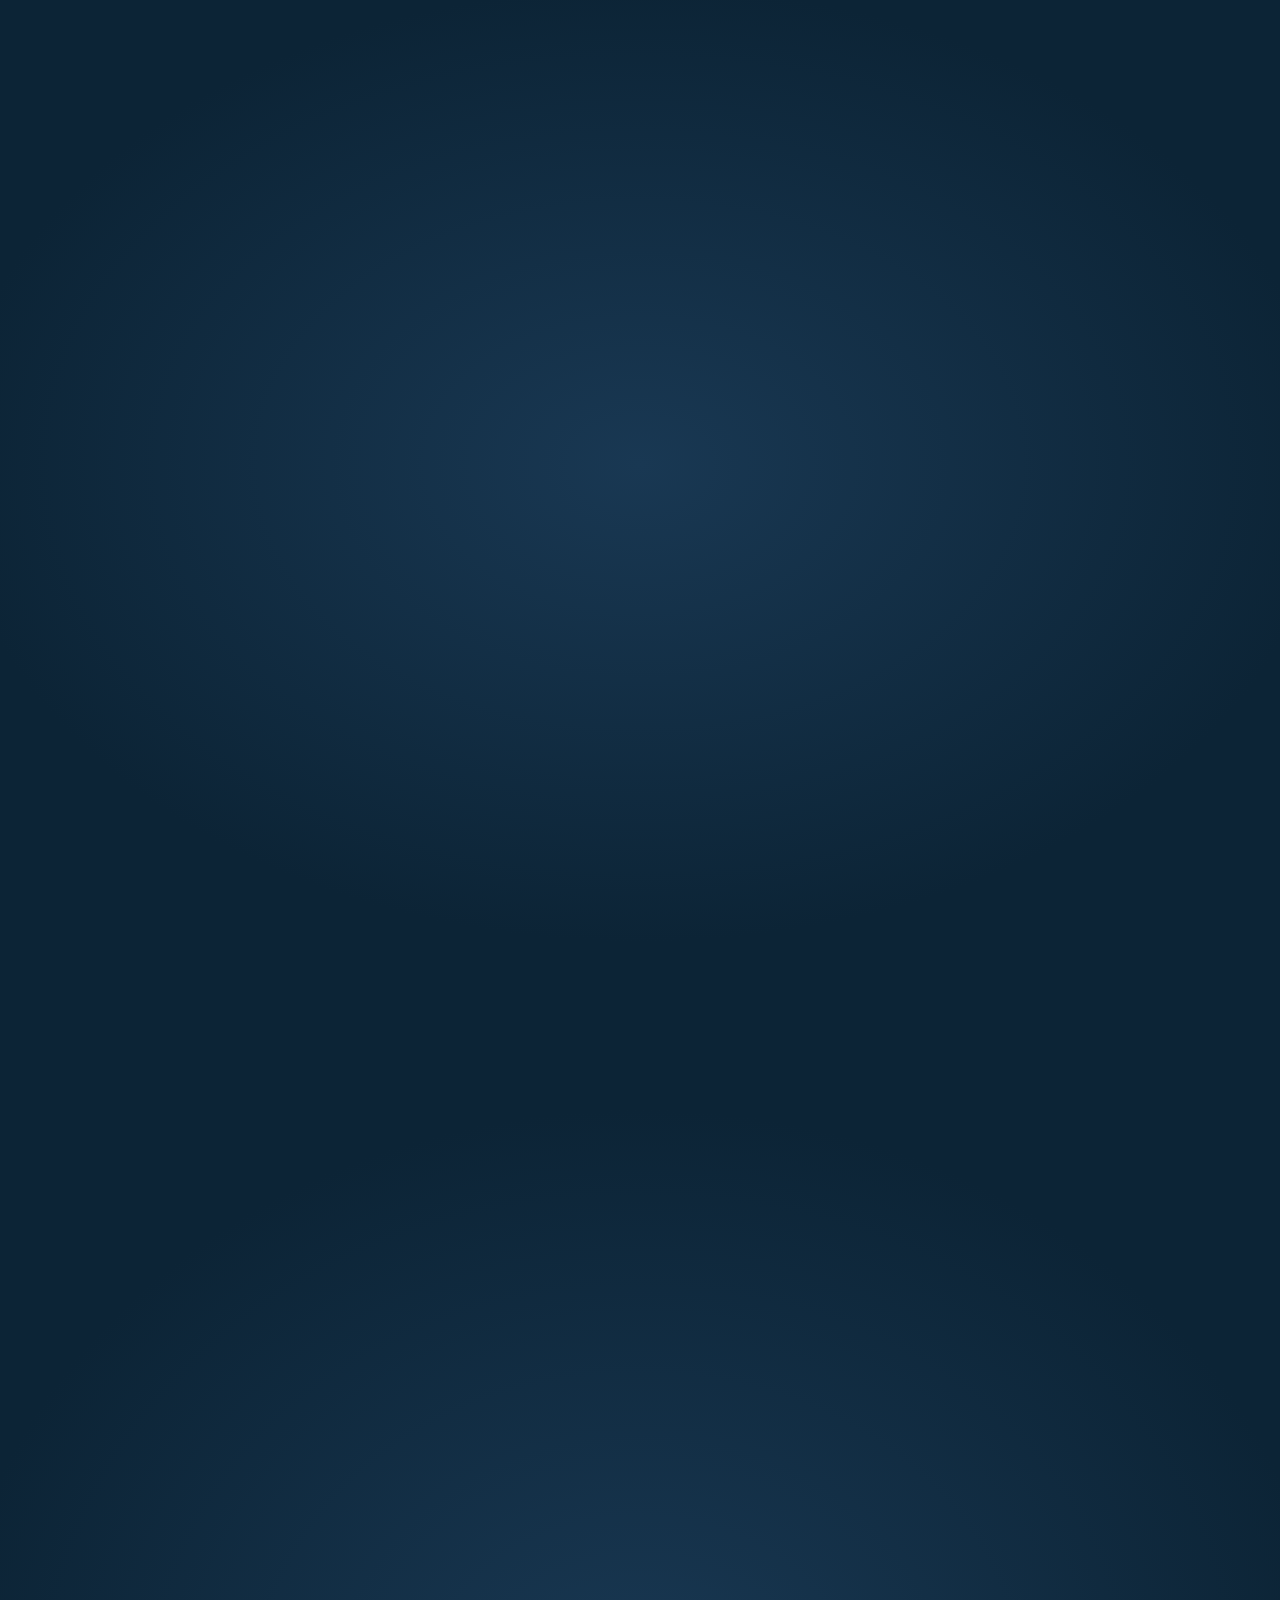
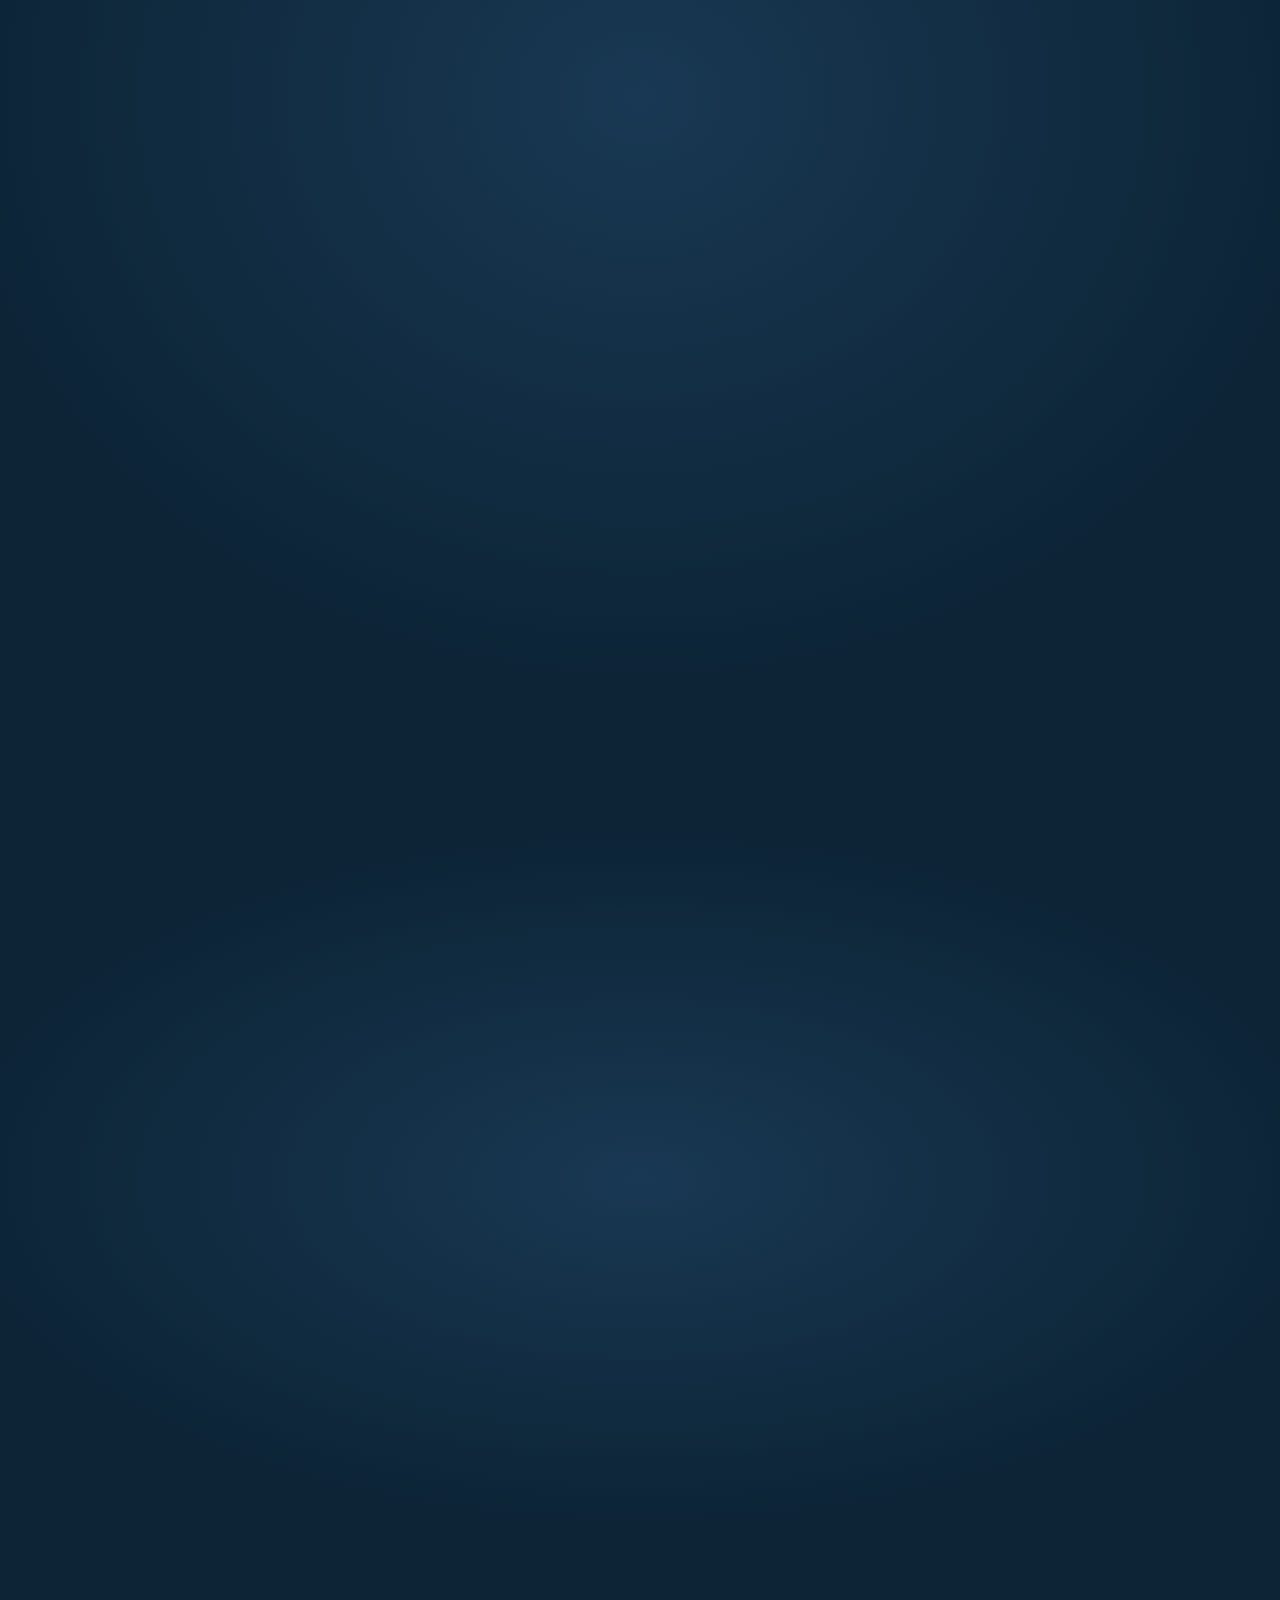
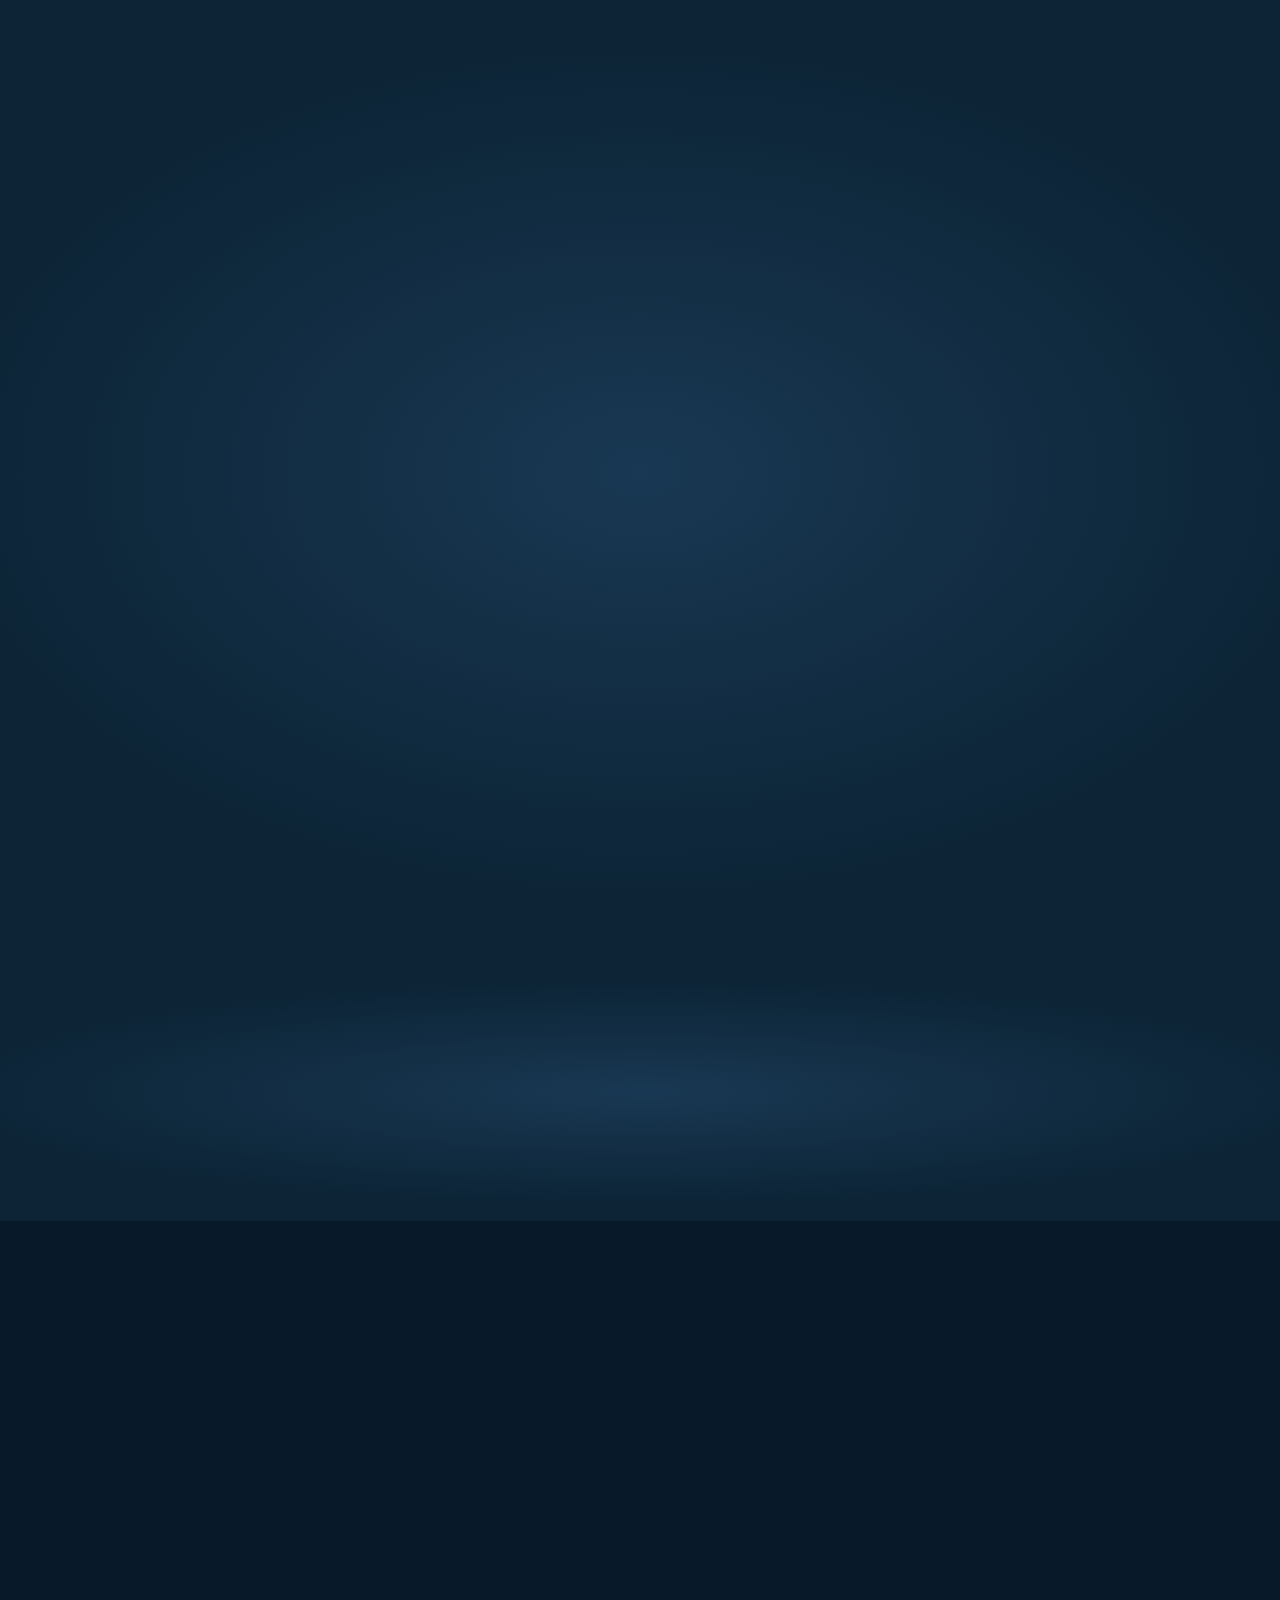
==== commit 1cfd92a2: "Refactor story section and styles; remove unused code and improve layout - Removed scroll-driven sto" ====
--- a/index.html
+++ b/index.html
@@ -240,26 +240,21 @@
 <div class="segment-content active" id="segment-individual"><div class="services-carousel reveal" data-carousel><div class="services-track" data-carousel-track tabindex="0" aria-label="حلول تأمين الأفراد"><div class="service-card" data-client-type="individual" data-service="life-health"><div class="ring card-ring"><svg class="svc-svg draw" viewBox="0 0 48 48" fill="none" stroke="currentColor" stroke-width="1.5" stroke-linecap="round" stroke-linejoin="round" aria-hidden="true" focusable="false"><path d="M4 26 H13 L17 16 L23 36 L28 22 L31 26 H44"/><path class="acc" d="M24 6 V12 M21 9 H27"/></svg></div><h3>التأمين الطبي</h3><p>رعاية ليك ولعيلتك، من غير مفاجآت في البنود الصغيرة.</p><a href="#quote" class="card-cta">اسأل عنها &larr;</a></div><div class="service-card" data-client-type="individual" data-service="home"><div class="ring card-ring"><svg class="svc-svg draw" viewBox="0 0 48 48" fill="none" stroke="currentColor" stroke-width="1.5" stroke-linecap="round" stroke-linejoin="round" aria-hidden="true" focusable="false"><path d="M7 22 L24 8 L41 22"/><path d="M11 19 V40 H37 V19"/><path d="M20 40 V29 H28 V40"/><path class="acc" d="M31 15 V9 H35 V18"/></svg></div><h3>تأمين المنزل</h3><p>بيتك وكل اللي فيه، متأمن ضد الحريق والسرقة والمفاجآت.</p><a href="#quote" class="card-cta">اسأل عنها &larr;</a></div><div class="service-card" data-client-type="individual" data-service="motor"><div class="ring card-ring"><svg class="svc-svg draw" viewBox="0 0 48 48" fill="none" stroke="currentColor" stroke-width="1.5" stroke-linecap="round" stroke-linejoin="round" aria-hidden="true" focusable="false"><path d="M5 31 V26 L10 25 L15 18 H31 L37 25 L43 26 V31 H40"/><path d="M5 31 H9 M19 31 H29"/><circle cx="14" cy="32" r="4.5"/><circle cx="34" cy="32" r="4.5"/><path class="acc" d="M17 24 H33"/></svg></div><h3>تأمين السيارات</h3><p>شامل أو ضد الغير… متشرح قبل ما تمضي.</p><a href="#quote" class="card-cta">اسأل عنها &larr;</a></div><div class="service-card" data-client-type="individual" data-service="personal-accident"><div class="ring card-ring"><svg class="svc-svg draw" viewBox="0 0 48 48" fill="none" stroke="currentColor" stroke-width="1.5" stroke-linecap="round" stroke-linejoin="round" aria-hidden="true" focusable="false"><circle cx="24" cy="9" r="4"/><path d="M24 13 V30 M24 30 L19 42 M24 30 L29 42 M24 18 L16 27"/><path d="M24 18 L30 24 L22 27"/><path class="acc" d="M20 15 L33 23 L21 29"/></svg></div><h3>الحوادث الشخصية</h3><p>دخلك وراحة بالك لو حادثة وقفتك.</p><a href="#quote" class="card-cta">اسأل عنها &larr;</a></div></div><div class="carousel-controls"><button type="button" class="carousel-arrow" data-carousel-prev aria-label="الخدمة السابقة"><svg viewBox="0 0 24 24" fill="none" stroke="currentColor" stroke-width="1.5" stroke-linecap="round" stroke-linejoin="round" aria-hidden="true"><path d="M15 6l-6 6 6 6"/></svg></button><div class="carousel-dots" data-carousel-dots></div><button type="button" class="carousel-arrow" data-carousel-next aria-label="الخدمة التالية"><svg viewBox="0 0 24 24" fill="none" stroke="currentColor" stroke-width="1.5" stroke-linecap="round" stroke-linejoin="round" aria-hidden="true"><path d="M9 6l6 6-6 6"/></svg></button></div></div></div>
 <div class="segment-content" id="segment-corporate"><div class="services-carousel reveal" data-carousel><div class="services-track" data-carousel-track tabindex="0" aria-label="حلول تأمين الشركات"><div class="service-card" data-client-type="corporate" data-service="property"><div class="ring card-ring"><svg class="svc-svg draw" viewBox="0 0 48 48" fill="none" stroke="currentColor" stroke-width="1.5" stroke-linecap="round" stroke-linejoin="round" aria-hidden="true" focusable="false"><path d="M5 40 H43"/><path d="M7 40 V24 L15 29 V24 L23 29 V24 L31 29 V10 H37 V40"/><path d="M12 35 H16 M20 35 H24 M28 35 H32"/><path class="acc" d="M34 6 a2 2 0 0 1 4 0"/></svg></div><h3>تأمين الممتلكات</h3><p>المباني والمخزون والمعدات، متغطية بقيمتها الحقيقية.</p><a href="#quote" class="card-cta">اسأل عنها &larr;</a></div><div class="service-card" data-client-type="corporate" data-service="employee-benefits"><div class="ring card-ring"><svg class="svc-svg draw" viewBox="0 0 48 48" fill="none" stroke="currentColor" stroke-width="1.5" stroke-linecap="round" stroke-linejoin="round" aria-hidden="true" focusable="false"><circle cx="14" cy="17" r="3.5"/><circle cx="24" cy="13" r="4"/><circle cx="34" cy="17" r="3.5"/><path d="M7 34 a7 7 0 0 1 14 0 M16 31 a8 8 0 0 1 16 0 M27 34 a7 7 0 0 1 14 0"/><path class="acc" d="M8 40 H40"/></svg></div><h3>مزايا الموظفين</h3><p>برامج طبية وحياة تساعدك تحافظ على فريقك.</p><a href="#quote" class="card-cta">اسأل عنها &larr;</a></div><div class="service-card" data-client-type="corporate" data-service="marine-cargo"><div class="ring card-ring"><svg class="svc-svg draw" viewBox="0 0 48 48" fill="none" stroke="currentColor" stroke-width="1.5" stroke-linecap="round" stroke-linejoin="round" aria-hidden="true" focusable="false"><path d="M6 30 H42 L37 38 H11 Z"/><path d="M12 30 V24 H20 V30 M20 26 H28 V30"/><path d="M31 30 V19 H37 V30 M34 19 V14"/><path class="acc" d="M4 43 c4 -2 8 2 12 0 s8 2 12 0 s8 2 12 0"/></svg></div><h3>التأمين البحري والشحن</h3><p>بضاعتك متغطية في كل مرحلة، من الميناء للمخزن.</p><a href="#quote" class="card-cta">اسأل عنها &larr;</a></div><div class="service-card" data-client-type="corporate" data-service="liability"><div class="ring card-ring"><svg class="svc-svg draw" viewBox="0 0 48 48" fill="none" stroke="currentColor" stroke-width="1.5" stroke-linecap="round" stroke-linejoin="round" aria-hidden="true" focusable="false"><path d="M24 8 V40 M16 40 H32 M10 14 H38"/><path d="M10 14 L5 26 M10 14 L15 26 M38 14 L33 26 M38 14 L43 26"/><path class="acc" d="M4 26 a6 3.5 0 0 0 12 0 Z M32 26 a6 3.5 0 0 0 12 0 Z"/></svg></div><h3>المسؤولية</h3><p>حماية لما طرف تالت يحمّل شركتك المسؤولية.</p><a href="#quote" class="card-cta">اسأل عنها &larr;</a></div><div class="service-card" data-client-type="corporate" data-service="cybersecurity"><div class="ring card-ring"><svg class="svc-svg draw" viewBox="0 0 48 48" fill="none" stroke="currentColor" stroke-width="1.5" stroke-linecap="round" stroke-linejoin="round" aria-hidden="true" focusable="false"><rect x="12" y="22" width="24" height="18" rx="3"/><path d="M17 22 V16 a7 7 0 0 1 14 0 V22"/><path class="acc" d="M24 29 V34"/><circle class="acc" cx="24" cy="28" r="2"/></svg></div><h3>التأمين السيبراني</h3><p>تغطية لاختراق البيانات وبرامج الفدية وتكلفة التعافي.</p><a href="#quote" class="card-cta">اسأل عنها &larr;</a></div></div><div class="carousel-controls"><button type="button" class="carousel-arrow" data-carousel-prev aria-label="الخدمة السابقة"><svg viewBox="0 0 24 24" fill="none" stroke="currentColor" stroke-width="1.5" stroke-linecap="round" stroke-linejoin="round" aria-hidden="true"><path d="M15 6l-6 6 6 6"/></svg></button><div class="carousel-dots" data-carousel-dots></div><button type="button" class="carousel-arrow" data-carousel-next aria-label="الخدمة التالية"><svg viewBox="0 0 24 24" fill="none" stroke="currentColor" stroke-width="1.5" stroke-linecap="round" stroke-linejoin="round" aria-hidden="true"><path d="M9 6l6 6-6 6"/></svg></button></div></div></div>
 </div></section>
-<section class="section story" id="story" data-accent="teal" data-beat="1"><div class="story-stage"><div class="container">
-<div class="sec-label reveal"><span class="sec-label__text">مطالبة واحدة… ونهايتين</span><span class="sec-label__rule" aria-hidden="true"></span><span class="sec-label__num">03</span></div><div class="section-head  reveal"><h2 class="headline">نفس المستشفى. نفس الفاتورة.<br><em>الفرق في الوثيقة.</em></h2></div>
-<div class="story-split"><div class="story-side story-side--without"><span class="pill">من غير وسيط</span><div class="story-frames"><figure class="story-frame" data-frame="1"><svg class="story-svg draw" viewBox="0 0 320 260" fill="none" stroke="currentColor" stroke-width="1.5" stroke-linecap="round" stroke-linejoin="round" aria-hidden="true" focusable="false"><path d="M16 220 H304"/><g transform="translate(96 220) scale(1.0 1.0)" stroke-width="1.5"><circle cx="0" cy="-54" r="6"/><path d="M0 -48 V-22"/><path d="M-8 -26 L0 -42 L15 -30"/><path d="M0 -22 L-6 0 M0 -22 L6 0"/></g><path d="M118 172 H222 M128 172 V220 M212 172 V220"/><path d="M146 170 V112 H194 V170"/><path d="M154 124 H186 M154 134 H186 M154 144 H186 M154 154 H176"/><path d="M108 200 L120 186" class="acc"/><path class="dash" d="M150 62 c0 -14 22 -14 22 0 c0 9 -11 9 -11 20" stroke-dasharray="2 5"/><circle class="dash" cx="161" cy="94" r="1.8"/></svg><figcaption class="story-cap">اتمضت بسرعة… ومحدش قراها.</figcaption></figure><figure class="story-frame" data-frame="2"><svg class="story-svg draw" viewBox="0 0 320 260" fill="none" stroke="currentColor" stroke-width="1.5" stroke-linecap="round" stroke-linejoin="round" aria-hidden="true" focusable="false"><path d="M16 220 H304"/><g transform="translate(110 220) scale(1.0 1.0)" stroke-width="1.5"><circle cx="0" cy="-54" r="6"/><path d="M0 -48 V-22"/><path d="M-8 -28 L0 -42 L9 -30"/><path d="M0 -22 L-9 0 M0 -22 L8 0"/></g><path d="M168 220 V92 H292 V220"/><path d="M160 92 H300"/><path d="M212 220 V156 H248 V220 M230 156 V220"/><rect x="182" y="112" width="18" height="18"/><rect x="260" y="112" width="18" height="18"/><path class="acc" d="M222 116 H238 M230 108 V124"/><path class="dash" d="M70 214 H90" stroke-dasharray="2 6"/></svg><figcaption class="story-cap">زيارة مفاجئة للمستشفى.</figcaption></figure><figure class="story-frame" data-frame="3"><svg class="story-svg draw" viewBox="0 0 320 260" fill="none" stroke="currentColor" stroke-width="1.5" stroke-linecap="round" stroke-linejoin="round" aria-hidden="true" focusable="false"><path d="M16 220 H304"/><g transform="translate(78 220) scale(1.0 1.0)" stroke-width="1.5"><circle cx="0" cy="-54" r="6"/><path d="M0 -48 V-22"/><path d="M-9 -26 L0 -42 L12 -36"/><path d="M0 -22 L-6 0 M0 -22 L6 0"/></g><path d="M90 182 H106 V220 H210 l-5 6 l-5 -6 l-5 6 l-5 -6 l-5 6 l-5 -6"/><path d="M94 190 H102 M94 198 H102 M94 206 H102 M124 214 H140 M150 214 H168"/><path d="M130 36 H280 a10 10 0 0 1 10 10 V90 a10 10 0 0 1 -10 10 H148 l-12 12 v-12 H130 a10 10 0 0 1 -10 -10 V46 a10 10 0 0 1 10 -10 Z"/><path d="M140 58 H270 M140 76 H230"/></svg><figcaption class="story-cap">«الحالة دي مش مغطاة في وثيقتك.»</figcaption></figure><figure class="story-frame" data-frame="4"><svg class="story-svg draw" viewBox="0 0 320 260" fill="none" stroke="currentColor" stroke-width="1.5" stroke-linecap="round" stroke-linejoin="round" aria-hidden="true" focusable="false"><path d="M16 220 H304"/><g transform="translate(92 220) scale(1.0 1.0)" stroke-width="1.5"><circle cx="0" cy="-54" r="6"/><path d="M0 -48 V-22"/><path d="M-6 -57 L-12 -46 L0 -42 L12 -46 L6 -57"/><path d="M0 -22 L-6 0 M0 -22 L6 0"/></g><path class="dash" d="M70 150 l-6 -8 M114 150 l6 -8 M92 140 V130" stroke-dasharray="2 4"/><g class="stamp" transform="rotate(-8 222 120)"><rect class="ember" x="136" y="98" width="172" height="44" rx="5"/><rect class="ember" x="141" y="103" width="162" height="34" rx="3" stroke-width="1"/><text x="222" y="125" text-anchor="middle">تغطية جزئية</text></g></svg><figcaption class="story-cap">تغطية جزئية… والباقي عليك.</figcaption></figure></div></div><span class="story-rule" aria-hidden="true"></span><div class="story-side story-side--with"><span class="pill">مع أوبتيمم بيرفورمانس</span><div class="story-frames"><figure class="story-frame" data-frame="1"><svg class="story-svg draw" viewBox="0 0 320 260" fill="none" stroke="currentColor" stroke-width="1.5" stroke-linecap="round" stroke-linejoin="round" aria-hidden="true" focusable="false"><path d="M16 220 H304"/><g transform="translate(78 220) scale(1.0 1.0)" stroke-width="1.5"><circle cx="0" cy="-54" r="6"/><path d="M0 -48 V-22"/><path d="M-8 -26 L0 -42 L15 -30"/><path d="M0 -22 L-6 0 M0 -22 L6 0"/></g><g transform="translate(252 220) scale(-1.0 1.0)" stroke-width="1.5"><circle cx="0" cy="-54" r="6"/><path d="M0 -48 V-22"/><path d="M-8 -26 L0 -42 L17 -40"/><path d="M0 -22 L-6 0 M0 -22 L6 0"/></g><path d="M104 172 H222 M114 172 V220 M212 172 V220"/><path d="M140 170 V112 H188 V170"/><path d="M148 126 H170 M148 140 H170 M148 154 H170"/><path class="acc" d="M174 125 l3 3 l6 -6 M174 139 l3 3 l6 -6 M174 153 l3 3 l6 -6"/></svg><figcaption class="story-cap">كل بند متشرح قبل الإمضاء.</figcaption></figure><figure class="story-frame" data-frame="2"><svg class="story-svg draw" viewBox="0 0 320 260" fill="none" stroke="currentColor" stroke-width="1.5" stroke-linecap="round" stroke-linejoin="round" aria-hidden="true" focusable="false"><path d="M16 220 H304"/><g transform="translate(110 220) scale(1.0 1.0)" stroke-width="1.5"><circle cx="0" cy="-54" r="6"/><path d="M0 -48 V-22"/><path d="M-8 -28 L0 -42 L9 -30"/><path d="M0 -22 L-9 0 M0 -22 L8 0"/></g><path d="M168 220 V92 H292 V220"/><path d="M160 92 H300"/><path d="M212 220 V156 H248 V220 M230 156 V220"/><rect x="182" y="112" width="18" height="18"/><rect x="260" y="112" width="18" height="18"/><path class="acc" d="M222 116 H238 M230 108 V124"/><path class="dash" d="M70 214 H90" stroke-dasharray="2 6"/></svg><figcaption class="story-cap">نفس الزيارة للمستشفى.</figcaption></figure><figure class="story-frame" data-frame="3"><svg class="story-svg draw" viewBox="0 0 320 260" fill="none" stroke="currentColor" stroke-width="1.5" stroke-linecap="round" stroke-linejoin="round" aria-hidden="true" focusable="false"><path d="M16 220 H304"/><g transform="translate(78 220) scale(1.0 1.0)" stroke-width="1.5"><circle cx="0" cy="-54" r="6"/><path d="M0 -48 V-22"/><path d="M-9 -26 L0 -42 L9 -38 L6 -52"/><rect x="4" y="-58" width="4" height="8" rx="1"/><path d="M0 -22 L-6 0 M0 -22 L6 0"/></g><path d="M130 36 H280 a10 10 0 0 1 10 10 V90 a10 10 0 0 1 -10 10 H148 l-12 12 v-12 H130 a10 10 0 0 1 -10 -10 V46 a10 10 0 0 1 10 -10 Z"/><circle class="acc" cx="150" cy="68" r="12"/><path class="acc" d="M144 68 l4 4 l8 -8"/><path d="M174 60 H270 M174 76 H240"/><path class="acc dash" d="M96 150 c10 -8 16 -24 22 -40" stroke-dasharray="2 5"/></svg><figcaption class="story-cap">«كلمنا شركة التأمين… إنت متغطّي.»</figcaption></figure><figure class="story-frame" data-frame="4"><svg class="story-svg draw" viewBox="0 0 320 260" fill="none" stroke="currentColor" stroke-width="1.5" stroke-linecap="round" stroke-linejoin="round" aria-hidden="true" focusable="false"><path d="M16 220 H304"/><g transform="translate(80 220) scale(1.0 1.0)" stroke-width="1.5"><circle cx="0" cy="-54" r="6"/><path d="M0 -48 V-22"/><path d="M-7 -24 L0 -42 L7 -24"/><path d="M0 -22 L-6 0 M0 -22 L6 0"/></g><circle class="acc" cx="166" cy="96" r="9"/><path class="acc" d="M161 96 l3.5 3.5 l6.5 -6.5"/><path d="M186 96 H272"/><circle class="acc" cx="166" cy="132" r="9"/><path class="acc" d="M161 132 l3.5 3.5 l6.5 -6.5"/><path d="M186 132 H256"/><circle class="acc" cx="166" cy="168" r="9"/><path class="acc" d="M161 168 l3.5 3.5 l6.5 -6.5"/><path d="M186 168 H264"/></svg><figcaption class="story-cap">اتوافق عليها، اتدفعت مباشرة، واتابعناها.</figcaption></figure></div></div></div>
-<div class="story-close"><h3 class="headline headline--sm">اعرف إنت متغطّي في إيه…<br><em>قبل ما تحتاجه.</em></h3><a href="#quote" class="btn btn-primary btn-lg">راجع وثيقتك معانا</a></div>
-</div></div></section>
 <section class="section" id="how-we-work" data-accent="teal"><div class="container">
-<div class="sec-label reveal"><span class="sec-label__text">إزاي بنشتغل</span><span class="sec-label__rule" aria-hidden="true"></span><span class="sec-label__num">04</span></div><div class="section-head  reveal"><h2 class="headline">أربع خطوات…<br><em>وشخص واحد تكلمه.</em></h2></div>
+<div class="sec-label reveal"><span class="sec-label__text">إزاي بنشتغل</span><span class="sec-label__rule" aria-hidden="true"></span><span class="sec-label__num">03</span></div><div class="section-head  reveal"><h2 class="headline">أربع خطوات…<br><em>وشخص واحد تكلمه.</em></h2></div>
 <div class="stairs reveal"><svg class="stairs-svg draw mirror-rtl" viewBox="0 0 560 300" fill="none" stroke="currentColor" stroke-width="1.5" stroke-linecap="round" stroke-linejoin="round" aria-hidden="true" focusable="false"><path d="M16 272 H140 V212 H264 V152 H388 V92 H544"/><path class="dash" d="M16 286 H544" stroke-dasharray="2 8"/><path class="acc dash" d="M78 262 Q140 200 202 202 Q264 140 326 142 Q388 80 456 80" stroke-dasharray="2 7"/><circle class="acc-fill" cx="78" cy="272" r="4"/><circle class="acc-fill" cx="202" cy="212" r="4"/><circle class="acc-fill" cx="326" cy="152" r="4"/><circle class="acc-fill" cx="466" cy="92" r="4"/><g transform="translate(500 92) scale(1.0 1.0)" stroke-width="1.5"><circle cx="0" cy="-54" r="6"/><path d="M0 -48 V-22"/><path d="M-7 -24 L0 -42 L7 -24"/><path d="M0 -22 L-6 0 M0 -22 L6 0"/></g></svg></div>
 <ol class="steps"><li class="step reveal stagger"><span class="ring step-num">01</span><h3>نفهم</h3><p>بنسمعك الأول ونحدد احتياجك الحقيقي.</p></li><li class="step reveal stagger"><span class="ring step-num">02</span><h3>نقارن ونتفاوض</h3><p>كذا شركة جنب بعض، وبشروطك.</p></li><li class="step reveal stagger"><span class="ring step-num">03</span><h3>نصدر</h3><p>توافق، وإحنا نخلّص الورق.</p></li><li class="step reveal stagger"><span class="ring step-num">04</span><h3>نفضل معاك</h3><p>تجديد وتعديل ومطالبات، طول السنة.</p></li></ol>
 <div class="section-cta reveal"><a href="#quote" class="btn btn-primary btn-lg">جاهز؟ اطلب عرض سعر</a></div>
 </div></section>
 <section class="section" id="why-us" data-accent="gold">
 <img src="static/OP_light_emblem.svg" alt="" class="shield-mark" aria-hidden="true" loading="lazy">
-<div class="container"><div class="sec-label reveal"><span class="sec-label__text">ليه وسيط؟</span><span class="sec-label__rule" aria-hidden="true"></span><span class="sec-label__num">05</span></div>
+<div class="container"><div class="sec-label reveal"><span class="sec-label__text">ليه وسيط؟</span><span class="sec-label__rule" aria-hidden="true"></span><span class="sec-label__num">04</span></div>
 <div class="why-grid"><div class="why-art reveal"><svg class="walk-svg draw mirror-rtl" viewBox="0 0 360 260" fill="none" stroke="currentColor" stroke-width="1.5" stroke-linecap="round" stroke-linejoin="round" aria-hidden="true" focusable="false"><path d="M24 220 H336"/><path class="dash" d="M60 236 H300" stroke-dasharray="2 8"/><g transform="translate(150 220) scale(1.15 1.15)" stroke-width="1.3"><circle cx="0" cy="-54" r="6"/><path d="M0 -48 V-22"/><path d="M-9 -30 L0 -42 L10 -31"/><path d="M0 -22 L-11 0 M0 -22 L10 -1"/></g><g transform="translate(214 220) scale(1.15 1.15)" stroke-width="1.3"><circle cx="0" cy="-54" r="6"/><path d="M0 -48 V-22"/><path d="M-9 -30 L0 -42 L10 -31"/><path d="M0 -22 L-11 0 M0 -22 L10 -1"/></g><rect x="226" y="176" width="16" height="12" rx="2"/><circle class="acc-fill" cx="182" cy="187" r="3.5"/><path class="acc dash" d="M70 120 C 120 40, 250 40, 300 120" stroke-dasharray="2 7"/></svg></div>
 <div class="why-copy"><div class="section-head reveal"><h2 class="headline">إحنا شغالين ليك…<br><em>مش لشركة تأمين واحدة.</em></h2><span class="accent-dash" aria-hidden="true"></span><p class="lede">شركة التأمين بتبيع منتجاتها. إحنا قاعدين في صفك، وبنقارن السوق كله عشانك.</p></div>
 <ul class="values"><li class="reveal stagger"><h3>استشارة محايدة</h3><p>احتياجك الأول، وبعدين السعر.</p></li><li class="reveal stagger"><h3>نزاهة</h3><p>المغطى وغير المغطى… بوضوح.</p></li><li class="reveal stagger"><h3>شريك مش بيّاع</h3><p>وسيط واحد مخصص ليك طول السنة.</p></li></ul></div></div>
 </div></section>
-<section class="section" id="stats" data-accent="gold"><div class="container"><div class="sec-label reveal"><span class="sec-label__text">بالأرقام</span><span class="sec-label__rule" aria-hidden="true"></span><span class="sec-label__num">06</span></div><div class="section-head section-head--center reveal"><h2 class="headline">خمسة وعشرين سنة…<br><em>ونفس الوعد.</em></h2></div><div class="stats-grid"><div class="stat-item reveal stagger"><span class="stat-figure"><span class="stat-number" data-count="25">0</span><span class="stat-suffix">+</span></span><span class="stat-label">سنوات الخبرة</span></div><div class="stat-item reveal stagger"><span class="stat-figure"><span class="stat-number" data-count="200">0</span><span class="stat-suffix">+</span></span><span class="stat-label">وثيقة تأمين</span></div><div class="stat-item reveal stagger"><span class="stat-figure"><span class="stat-number" data-count="15">0</span><span class="stat-suffix">+</span></span><span class="stat-label">شريك تأمين</span></div><div class="stat-item reveal stagger"><span class="stat-figure"><span class="stat-number" data-count="98">0</span><span class="stat-suffix">%</span></span><span class="stat-label">نسبة نجاح المطالبات</span></div></div></div></section>
-<section class="section" id="partners" data-accent="teal"><div class="container"><div class="sec-label reveal"><span class="sec-label__text">شركاؤنا</span><span class="sec-label__rule" aria-hidden="true"></span><span class="sec-label__num">07</span></div><div class="section-head  reveal"><h2 class="headline">بنقارن بين أفضل الشركات…<br><em>عشان ماتتعبش.</em></h2><span class="accent-dash" aria-hidden="true"></span><p class="lede">بنتفاوض لصالحك مع أكتر من 15 شركة تأمين محلية وعالمية.</p></div></div><div class="logo-marquee reveal">
+<section class="section" id="stats" data-accent="gold"><div class="container"><div class="sec-label reveal"><span class="sec-label__text">بالأرقام</span><span class="sec-label__rule" aria-hidden="true"></span><span class="sec-label__num">05</span></div><div class="section-head section-head--center reveal"><h2 class="headline">خمسة وعشرين سنة…<br><em>ونفس الوعد.</em></h2></div><div class="stats-grid"><div class="stat-item reveal stagger"><span class="stat-figure"><span class="stat-number" data-count="25">0</span><span class="stat-suffix">+</span></span><span class="stat-label">سنوات الخبرة</span></div><div class="stat-item reveal stagger"><span class="stat-figure"><span class="stat-number" data-count="200">0</span><span class="stat-suffix">+</span></span><span class="stat-label">وثيقة تأمين</span></div><div class="stat-item reveal stagger"><span class="stat-figure"><span class="stat-number" data-count="15">0</span><span class="stat-suffix">+</span></span><span class="stat-label">شريك تأمين</span></div><div class="stat-item reveal stagger"><span class="stat-figure"><span class="stat-number" data-count="98">0</span><span class="stat-suffix">%</span></span><span class="stat-label">نسبة نجاح المطالبات</span></div></div></div></section>
+<section class="section" id="partners" data-accent="teal"><div class="container"><div class="sec-label reveal"><span class="sec-label__text">شركاؤنا</span><span class="sec-label__rule" aria-hidden="true"></span><span class="sec-label__num">06</span></div><div class="section-head  reveal"><h2 class="headline">بنقارن بين أفضل الشركات…<br><em>عشان ماتتعبش.</em></h2><span class="accent-dash" aria-hidden="true"></span><p class="lede">بنتفاوض لصالحك مع أكتر من 15 شركة تأمين محلية وعالمية.</p></div></div><div class="logo-marquee reveal">
             <div class="logo-marquee-track">
                 <div class="logo-marquee-group">
                     <div class="logo-cell"><img src="static/partners/allianz.webp" alt="Allianz" loading="lazy" decoding="async"></div>
@@ -288,13 +283,13 @@
             </div>
         </div></section>
 <section class="section" id="testimonials" data-accent="gold"><div class="container">
-<div class="sec-label reveal"><span class="sec-label__text">بكلامهم</span><span class="sec-label__rule" aria-hidden="true"></span><span class="sec-label__num">08</span></div><div class="section-head  reveal"><h2 class="headline">ثقة الناس<br><em>اللي بنحميهم.</em></h2></div>
+<div class="sec-label reveal"><span class="sec-label__text">بكلامهم</span><span class="sec-label__rule" aria-hidden="true"></span><span class="sec-label__num">07</span></div><div class="section-head  reveal"><h2 class="headline">ثقة الناس<br><em>اللي بنحميهم.</em></h2></div>
 <div class="testimonial-carousel reveal" data-carousel><div class="testimonial-track" data-carousel-track tabindex="0" aria-label="آراء عملائنا"><div class="testimonial-card"><span class="t-mark" aria-hidden="true">&ldquo;</span><blockquote class="testimonial-quote">نتقدم إليكم بخالص الشكر والتقدير على ما تبذلونه من جهد متميز ومتابعة مستمرة ودقيقة في جميع الأعمال والتعاملات، مما يعكس مدى احترافيتكم العالية وحرصكم الدائم على تقديم أفضل مستوى من الخدمة. لقد لمسنا منكم تعاونًا مثمرًا، وسرعة استجابة، واهتمامًا كبيرًا بكافة التفاصيل، وهو ما كان له بالغ الأثر في تعزيز الثقة وبناء علاقة عمل قائمة على الاحترام المتبادل والالتزام.</blockquote><div class="testimonial-author"><span class="testimonial-logo bubble"><img src="static/clients/tesppas.webp" alt="Tesppas" loading="lazy"></span><div class="testimonial-info"><span class="testimonial-name">اشرف شعبان علي</span><span class="testimonial-role">مدير ادارة الحركة والخدمات اللوجستية بشركة اوول فودز تسيباس</span></div></div></div><div class="testimonial-card"><span class="t-mark" aria-hidden="true">&ldquo;</span><blockquote class="testimonial-quote">في إطار اهتمام الشركة بصحة وسلامة العاملين، تم تنظيم يوم طبي بالتعاون مع شركة أوبتيمم للخدمات الطبية، حيث قُدمت فحوصات واستشارات طبية باحترافية عالية، مما ساهم في تعزيز الوعي الصحي وترسيخ ثقافة الرعاية الوقائية داخل بيئة العمل.</blockquote><div class="testimonial-author"><span class="testimonial-logo bubble"><img src="static/clients/ro.webp" alt="RO" loading="lazy"></span><div class="testimonial-info"><span class="testimonial-name">خليل ابراهيم خليل</span><span class="testimonial-role">مدير قطاع الموارد البشرية بشركة أر أو</span></div></div></div><div class="testimonial-card"><span class="t-mark" aria-hidden="true">&ldquo;</span><blockquote class="testimonial-quote">من دواعي سرورنا بإسم شركة فاجا للصناعات أن نتقدم لكم بخالص الشكر والإمتنان والعرفان على ما قدمه سيادتكم من مجهود وخدمات وسهوله فى الاجراءات وإزاله العقبات بصدر رحب و روح من التعاون والتفاني فى ملف التأمين ضد السطو والحريق.</blockquote><div class="testimonial-author"><span class="testimonial-logo bubble"><img src="static/clients/phaga.webp" alt="Phaga Industries" loading="lazy"></span><div class="testimonial-info"><span class="testimonial-name">الإدارة المالية</span><span class="testimonial-role">شركة فاجا للصناعات</span></div></div></div><div class="testimonial-card"><span class="t-mark" aria-hidden="true">&ldquo;</span><blockquote class="testimonial-quote">نتقدم بخالص الشكر والتقدير لشركة أوبتيمم لما لمسناه من التزام ومهنية عالية في جميع مراحل التعاون. لقد كان تعاملكم مثالًا للدقة والاحترافية، مما ساهم في إنجاز الأعمال بكفاءة وجودة متميزة. ونعتز بهذا التعاون البناء، ونتطلع إلى استمرار شراكتنا خلال الفترة القادمة.</blockquote><div class="testimonial-author"><span class="testimonial-logo bubble"><img src="static/clients/entrag.webp" alt="ENTRAG" loading="lazy"></span><div class="testimonial-info"><span class="testimonial-name">المجموعة الهندسية والتجارية انتراج</span></div></div></div><div class="testimonial-card"><span class="t-mark" aria-hidden="true">&ldquo;</span><blockquote class="testimonial-quote">أود أن أعرب عن خالص امتناني لكم ولشركة أوبتيموم بروكريدج الموقرة على دعمكم المستمر، وحل المشكلات الاستباقي، والمتابعة الدؤوبة.</blockquote><div class="testimonial-author"><span class="testimonial-logo bubble"><img src="static/clients/saom.webp" alt="Client" loading="lazy"></span><div class="testimonial-info"><span class="testimonial-name">هشام السخاوي</span><span class="testimonial-role">نائب المدير العام والمدير الإداري</span></div></div></div></div><div class="carousel-controls"><button type="button" class="carousel-arrow" data-carousel-prev aria-label="الرأي السابق"><svg viewBox="0 0 24 24" fill="none" stroke="currentColor" stroke-width="1.5" stroke-linecap="round" stroke-linejoin="round" aria-hidden="true"><path d="M15 6l-6 6 6 6"/></svg></button><div class="carousel-dots" data-carousel-dots></div><button type="button" class="carousel-arrow" data-carousel-next aria-label="الرأي التالي"><svg viewBox="0 0 24 24" fill="none" stroke="currentColor" stroke-width="1.5" stroke-linecap="round" stroke-linejoin="round" aria-hidden="true"><path d="M9 6l6 6-6 6"/></svg></button></div></div>
 <div class="section-cta reveal"><a href="#quote" class="btn btn-outline btn-lg">انضم لأكتر من 200 شركة بنحميها</a></div>
 </div></section>
 <section class="section" id="quote" data-accent="teal">
 <img src="static/OP_light_emblem.svg" alt="" class="shield-mark" aria-hidden="true" loading="lazy">
-<div class="container"><div class="sec-label reveal"><span class="sec-label__text">ابدأ هنا</span><span class="sec-label__rule" aria-hidden="true"></span><span class="sec-label__num">09</span></div>
+<div class="container"><div class="sec-label reveal"><span class="sec-label__text">ابدأ هنا</span><span class="sec-label__rule" aria-hidden="true"></span><span class="sec-label__num">08</span></div>
 <div class="quote-head"><div class="section-head reveal"><h2 class="headline">قولنا محتاج إيه…<br><em>وإحنا نلاقي المناسب.</em></h2><span class="accent-dash" aria-hidden="true"></span><p class="lede">هنرد عليك خلال 24 ساعة — مجانًا ومن غير أي التزام.</p></div>
 <div class="quote-art reveal"><svg class="table-svg draw mirror-rtl" viewBox="0 0 360 240" fill="none" stroke="currentColor" stroke-width="1.5" stroke-linecap="round" stroke-linejoin="round" aria-hidden="true" focusable="false"><path d="M30 220 H330"/><path d="M116 168 H244 M128 168 V220 M232 168 V220"/><g transform="translate(84 0) scale(1 1)"><path d="M-14 190 H6 M-14 190 V148 M-12 190 V220 M4 190 V220"/><circle cx="-2" cy="132" r="6"/><path d="M-2 138 L-4 188 L16 188 L18 220"/><path d="M-2 150 L14 164 L28 168"/></g><g transform="translate(276 0) scale(-1 1)"><path d="M-14 190 H6 M-14 190 V148 M-12 190 V220 M4 190 V220"/><circle cx="-2" cy="132" r="6"/><path d="M-2 138 L-4 188 L16 188 L18 220"/><path d="M-2 150 L14 164 L28 168"/></g><path d="M166 166 L176 158 H202 L192 166 Z"/><path class="dash" d="M146 158 H158 M150 150 H160" stroke-dasharray="2 4"/><circle class="acc" cx="190" cy="132" r="9"/><path class="acc" d="M185 132 l3.5 3.5 l6.5 -6.5"/></svg></div></div>
 <div class="quote-panel reveal"><div class="form-grid">
@@ -388,7 +383,7 @@
                 <p>تم استلام طلبك وسنرد عليك خلال 24 ساعة.</p>
             </div></div>
 </div></section>
-<section class="section" id="trusted" data-accent="gold"><div class="container"><div class="sec-label reveal"><span class="sec-label__text">عملاؤنا</span><span class="sec-label__rule" aria-hidden="true"></span><span class="sec-label__num">10</span></div><div class="section-head  reveal"><h2 class="headline">شركات اختارت<br><em>تكون مطمّنة.</em></h2><span class="accent-dash" aria-hidden="true"></span><p class="lede">شراكات مع مؤسسات في كل أنحاء مصر.</p></div></div><div class="logo-marquee logo-marquee--clients reveal">
+<section class="section" id="trusted" data-accent="gold"><div class="container"><div class="sec-label reveal"><span class="sec-label__text">عملاؤنا</span><span class="sec-label__rule" aria-hidden="true"></span><span class="sec-label__num">09</span></div><div class="section-head  reveal"><h2 class="headline">شركات اختارت<br><em>تكون مطمّنة.</em></h2><span class="accent-dash" aria-hidden="true"></span><p class="lede">شراكات مع مؤسسات في كل أنحاء مصر.</p></div></div><div class="logo-marquee logo-marquee--clients reveal">
             <div class="logo-marquee-track">
                 <div class="logo-marquee-group">
                     <div class="logo-cell"><img src="static/clients/abdeldaim.webp" alt="Abdeldaim" loading="lazy" decoding="async"></div>
@@ -461,18 +456,14 @@
             </div>
         </div></section>
 <section class="section" id="faq" data-accent="teal"><div class="container">
-<div class="sec-label reveal"><span class="sec-label__text">أسئلة</span><span class="sec-label__rule" aria-hidden="true"></span><span class="sec-label__num">11</span></div><div class="faq-head"><div class="section-head reveal"><h2 class="headline">أسئلة مهمة…<br><em>وإجابات واضحة.</em></h2></div><div class="faq-art reveal"><svg class="faq-svg draw" viewBox="0 0 120 120" fill="none" stroke="currentColor" stroke-width="1.5" stroke-linecap="round" stroke-linejoin="round" aria-hidden="true" focusable="false"><path d="M10 112 H110"/><g transform="translate(42 112) scale(1.0 1.0)" stroke-width="1.5"><circle cx="0" cy="-54" r="6"/><path d="M0 -48 V-22"/><path d="M-9 -26 L0 -42 L9 -26"/><path d="M0 -22 L-6 0 M0 -22 L6 0"/></g><circle class="dash" cx="56" cy="44" r="2"/><circle class="dash" cx="64" cy="34" r="3"/><path class="acc" d="M76 18 c0 -10 16 -10 16 0 c0 7 -8 7 -8 15"/><circle class="acc-fill" cx="84" cy="40" r="1.8"/></svg></div></div>
+<div class="sec-label reveal"><span class="sec-label__text">أسئلة</span><span class="sec-label__rule" aria-hidden="true"></span><span class="sec-label__num">10</span></div><div class="faq-head"><div class="section-head reveal"><h2 class="headline">أسئلة مهمة…<br><em>وإجابات واضحة.</em></h2></div><div class="faq-art reveal"><svg class="faq-svg draw" viewBox="0 0 120 120" fill="none" stroke="currentColor" stroke-width="1.5" stroke-linecap="round" stroke-linejoin="round" aria-hidden="true" focusable="false"><path d="M10 112 H110"/><g transform="translate(42 112) scale(1.0 1.0)" stroke-width="1.5"><circle cx="0" cy="-54" r="6"/><path d="M0 -48 V-22"/><path d="M-9 -26 L0 -42 L9 -26"/><path d="M0 -22 L-6 0 M0 -22 L6 0"/></g><circle class="dash" cx="56" cy="44" r="2"/><circle class="dash" cx="64" cy="34" r="3"/><path class="acc" d="M76 18 c0 -10 16 -10 16 0 c0 7 -8 7 -8 15"/><circle class="acc-fill" cx="84" cy="40" r="1.8"/></svg></div></div>
 <div class="accordion reveal"><div class="accordion-item"><button class="accordion-header" aria-expanded="false"><span>ما هو وسيط التأمين وكيف يختلف عن شركة التأمين؟</span><span class="ring accordion-icon" aria-hidden="true"><svg viewBox="0 0 24 24" fill="none" stroke="currentColor" stroke-width="1.5" stroke-linecap="round"><path d="M12 6v12M6 12h12"/></svg></span></button><div class="accordion-body"><p>وسيط التأمين يعمل لصالحك أنت، لا لصالح شركة التأمين. نقارن عروض عدة شركات، ونتفاوض على الشروط، ونقف معك عند المطالبة، بينما تبيع شركة التأمين منتجاتها فقط.</p></div></div><div class="accordion-item"><button class="accordion-header" aria-expanded="false"><span>هل خدمات أوبتيمم بيرفورمانس مجانية؟</span><span class="ring accordion-icon" aria-hidden="true"><svg viewBox="0 0 24 24" fill="none" stroke="currentColor" stroke-width="1.5" stroke-linecap="round"><path d="M12 6v12M6 12h12"/></svg></span></button><div class="accordion-body"><p>نعم، الاستشارة وعروض الأسعار مجانية. نحصل على عمولتنا من شركة التأمين، فتدفع نفس السعر أو أقل مما لو تعاملت مباشرة، مع دعمنا الكامل.</p></div></div><div class="accordion-item"><button class="accordion-header" aria-expanded="false"><span>ماذا يحدث عند تقديم مطالبة تأمين؟</span><span class="ring accordion-icon" aria-hidden="true"><svg viewBox="0 0 24 24" fill="none" stroke="currentColor" stroke-width="1.5" stroke-linecap="round"><path d="M12 6v12M6 12h12"/></svg></span></button><div class="accordion-body"><p>تواصل معنا فقط. نجهّز المستندات ونتعامل مع شركة التأمين ونتابع التسوية حتى استلام التعويض، ولهذا تبلغ نسبة نجاح مطالباتنا 98%.</p></div></div><div class="accordion-item"><button class="accordion-header" aria-expanded="false"><span>هل أوبتيمم بيرفورمانس شركة مرخصة؟</span><span class="ring accordion-icon" aria-hidden="true"><svg viewBox="0 0 24 24" fill="none" stroke="currentColor" stroke-width="1.5" stroke-linecap="round"><path d="M12 6v12M6 12h12"/></svg></span></button><div class="accordion-body"><p>نعم، مرخصة ومنظمة من الهيئة العامة للرقابة المالية (FRA) برقم قيد ٩١ منذ أكتوبر 2019.</p></div></div><div class="accordion-item"><button class="accordion-header" aria-expanded="false"><span>هل يمكنني تغيير وثيقتي الحالية والانتقال إليكم؟</span><span class="ring accordion-icon" aria-hidden="true"><svg viewBox="0 0 24 24" fill="none" stroke="currentColor" stroke-width="1.5" stroke-linecap="round"><path d="M12 6v12M6 12h12"/></svg></span></button><div class="accordion-body"><p>بالتأكيد. نراجع وثيقتك الحالية مجانًا، ويمكنك الانتقال عند موعد التجديد التالي دون أي انقطاع في التغطية.</p></div></div></div>
 </div></section>
 </main>
-<section class="section fra-strip" data-accent="gold"><div class="container">
-<div class="sec-label reveal"><span class="sec-label__text">مرخّصين</span><span class="sec-label__rule" aria-hidden="true"></span><span class="sec-label__num">12</span></div>
-<div class="fra-layout">
-<div class="fra-copy reveal"><h2 class="headline">مرخّصين. وتحت الرقابة.<br><em>وتقدر تتأكد بنفسك.</em></h2><span class="accent-dash" aria-hidden="true"></span><p class="lede">مرخصة من الهيئة العامة للرقابة المالية، رقم القيد ٩١، منذ أكتوبر 2019.</p>
-<p class="fra-authority">الهيئة العامة للرقابة المالية<span>Financial Regulatory Authority (FRA)</span></p>
-<a href="https://fra.gov.eg/en/company_records/company-record-1259n-2/" target="_blank" rel="noopener noreferrer" class="btn btn-outline btn-lg fra-verify">تحقق من السجل <svg class="arrow-ne" viewBox="0 0 24 24" fill="none" stroke="currentColor" stroke-width="1.6" width="14" height="14" aria-hidden="true"><path d="M7 17L17 7"/><path d="M7 7h10v10"/></svg></a></div>
-<div class="cert reveal"><svg class="cert-svg draw" viewBox="0 0 280 220" fill="none" stroke="currentColor" stroke-width="1.5" stroke-linecap="round" stroke-linejoin="round" aria-hidden="true" focusable="false"><path d="M30 14 H212 L244 46 V206 H30 Z"/><path d="M212 14 V46 H244"/><path d="M58 54 H190 M58 74 H214 M58 94 H170 M58 114 H120"/><circle class="acc" cx="180" cy="150" r="33"/><circle class="acc" cx="180" cy="150" r="27" stroke-width="1"/><path class="acc" d="M218.0 150.0 L225.0 150.0"/><path class="acc" d="M215.1 164.5 L221.6 167.2"/><path class="acc" d="M206.9 176.9 L211.8 181.8"/><path class="acc" d="M194.5 185.1 L197.2 191.6"/><path class="acc" d="M180.0 188.0 L180.0 195.0"/><path class="acc" d="M165.5 185.1 L162.8 191.6"/><path class="acc" d="M153.1 176.9 L148.2 181.8"/><path class="acc" d="M144.9 164.5 L138.4 167.2"/><path class="acc" d="M142.0 150.0 L135.0 150.0"/><path class="acc" d="M144.9 135.5 L138.4 132.8"/><path class="acc" d="M153.1 123.1 L148.2 118.2"/><path class="acc" d="M165.5 114.9 L162.8 108.4"/><path class="acc" d="M180.0 112.0 L180.0 105.0"/><path class="acc" d="M194.5 114.9 L197.2 108.4"/><path class="acc" d="M206.9 123.1 L211.8 118.2"/><path class="acc" d="M215.1 135.5 L221.6 132.8"/><path class="acc" d="M164 180 L156 206 L166 201 L171 211 L176 186 M196 180 L204 206 L194 201 L189 211 L184 186"/></svg><img src="static/financialRegulatoryAuthority.png" alt="الهيئة العامة للرقابة المالية" class="cert-seal" loading="lazy"><span class="cert-reg">رقم القيد ٩١ · أكتوبر 2019</span></div>
-</div></div></section>
+<section class="section fra-strip" data-accent="gold"><img src="static/financialRegulatoryAuthority.png" class="fra-watermark" alt="" aria-hidden="true" loading="lazy"><div class="container">
+<a href="https://fra.gov.eg/en/company_records/company-record-1259n-2/" target="_blank" rel="noopener noreferrer" class="fra-card reveal"><span class="fra-regblock"><span class="fra-regnum">٩١</span><span class="fra-reglabel">رقم القيد · أكتوبر 2019</span></span><span class="fra-vline" aria-hidden="true"></span><span class="fra-mid"><img src="static/financialRegulatoryAuthority.png" alt="الهيئة العامة للرقابة المالية" class="fra-logo-img" loading="lazy"><span class="fra-text"><span class="fra-label">مرخصة ومنظمة من</span><span class="fra-authority">الهيئة العامة للرقابة المالية</span><span class="fra-authority-alt">Financial Regulatory Authority (FRA)</span></span></span><span class="fra-vline" aria-hidden="true"></span><span class="fra-verify"><span>تحقق من السجل</span> <svg class="fra-verify-arrow" viewBox="0 0 24 24" fill="none" stroke="currentColor" stroke-width="1.6" width="14" height="14" aria-hidden="true"><path d="M7 17L17 7"/><path d="M7 7h10v10"/></svg></span></a>
+<div class="fra-cx reveal" id="complaints"><p><span class="fra-cx-seg">لديك شكوى؟ يحق لك التواصل مع الهيئة مباشرةً، شريطة توافر جميع وثائق التأمين المطلوبة</span><span class="fra-cx-dot" aria-hidden="true"></span><span class="fra-cx-seg"><a href="mailto:info@fra.gov.eg" dir="ltr">info@fra.gov.eg</a></span><span class="fra-cx-dot" aria-hidden="true"></span><span class="fra-cx-seg"><a href="https://fra.gov.eg/wp-content/uploads/2021/05/guide-1.pdf" target="_blank" rel="noopener noreferrer" class="fra-cx-guide">دليل حماية المتعاملين <svg viewBox="0 0 24 24" fill="none" stroke="currentColor" stroke-width="1.6" width="11" height="11" aria-hidden="true"><path d="M7 17L17 7"/><path d="M7 7h10v10"/></svg></a></span></p></div>
+</div></section>
 <footer class="footer" id="contact"><div class="container">
 <div class="footer-sign"><span class="footer-sign__rule" aria-hidden="true"></span><span class="footer-sign__name" lang="en" dir="ltr">OPTIMUM PERFORMANCE<small>INSURANCE BROKERAGE</small></span><span class="footer-sign__rule" aria-hidden="true"></span></div>
 <div class="footer-grid">
--- a/styles.css
+++ b/styles.css
@@ -79,7 +79,7 @@
 html {
     scroll-behavior: smooth;
     font-size: 16px;
-    overflow-x: clip; /* clip, not hidden: hidden would make a scroll container and break the sticky story stage */
+    overflow-x: clip; /* clip, not hidden: hidden makes a scroll container and breaks position: sticky */
     background: var(--ink-900);
 }
 
@@ -932,202 +932,6 @@
     background: var(--gold);
 }
 
-/* --- Story (scroll-driven split screen) --- */
-.story-split {
-    display: grid;
-    grid-template-columns: 1fr 1px 1fr;
-    gap: clamp(1rem, 3vw, 3rem);
-}
-
-.story-rule {
-    background: linear-gradient(180deg, var(--gold), transparent);
-    opacity: 0.6;
-}
-
-.story-side {
-    min-width: 0;
-    text-align: center;
-}
-
-.story-side--with .pill {
-    --accent: var(--teal);
-}
-
-.story-side--without .pill {
-    border-color: var(--line);
-    color: var(--cream-muted);
-}
-
-.story-frames {
-    display: grid;
-    gap: 2.5rem;
-    margin-top: 1.75rem;
-}
-
-.story-frame .draw {
-    max-width: 360px;
-    margin: 0 auto;
-}
-
-.story-cap {
-    margin-top: 0.75rem;
-    font-family: var(--font-display);
-    font-size: 1.3rem;
-    line-height: 1.35;
-    color: var(--cream);
-}
-
-.story-side--without .story-cap {
-    color: var(--cream-muted);
-}
-
-.story .stamp .ember {
-    stroke: var(--ember);
-}
-
-.story .stamp text {
-    fill: var(--ember);
-    stroke: none;
-    font-family: var(--font-body);
-    font-size: 13px;
-    font-weight: 500;
-    letter-spacing: 0.08em;
-    text-transform: uppercase;
-}
-
-.lang-ar .story .stamp text {
-    letter-spacing: 0;
-    font-size: 17px;
-}
-
-.story-close {
-    margin-top: 4rem;
-    text-align: center;
-}
-
-.story-close .btn {
-    margin-top: 2rem;
-}
-
-/* live mode: pinned stage, one frame per side at a time */
-.story--live {
-    height: 400vh;
-    padding: 0;
-    overflow: visible;
-    background: var(--ink-900);
-}
-
-.story--live .story-stage {
-    position: sticky;
-    top: 0;
-    height: 100vh;
-    height: 100svh;
-    display: flex;
-    align-items: safe center; /* overflowing content starts at the top instead of hiding under the nav */
-    padding: 6.25rem 0 1.5rem;
-    background: radial-gradient(ellipse 75% 60% at 50% 50%, var(--ink-700), var(--ink-900) 72%);
-    overflow: hidden;
-}
-
-.story--live .story-stage > .container {
-    width: 100%;
-}
-
-.story--live .sec-label {
-    margin-bottom: 1.25rem;
-}
-
-.story--live .section-head {
-    margin-bottom: 1.75rem;
-}
-
-.story--live .headline {
-    font-size: clamp(1.9rem, 3.6vw, 3rem);
-}
-
-.story--live .story-frames {
-    display: grid;
-    gap: 0;
-}
-
-.story--live .story-frame {
-    grid-area: 1 / 1;
-    opacity: 0;
-    transition: opacity 0.6s ease;
-}
-
-.story--live .story-frame .draw {
-    max-height: clamp(96px, calc(100svh - 29rem), 34vh);
-    width: auto;
-    max-width: 100%;
-}
-
-.story--live[data-beat="1"] [data-frame="1"],
-.story--live[data-beat="2"] [data-frame="2"],
-.story--live[data-beat="3"] [data-frame="3"],
-.story--live[data-beat="4"] [data-frame="4"],
-.story--live[data-beat="end"] [data-frame="4"] {
-    opacity: 1;
-}
-
-.story--live .story-close {
-    margin-top: 1.5rem;
-    opacity: 0;
-    visibility: hidden; /* keeps the CTA out of the tab order until it is shown */
-    transform: translateY(12px);
-    transition: opacity 0.6s ease, transform 0.6s ease, visibility 0s linear 0.6s;
-}
-
-.story--live[data-beat="end"] .story-close {
-    opacity: 1;
-    visibility: visible;
-    transform: none;
-    transition-delay: 0s;
-}
-
-/* at the end the closing headline takes over from the stage headline */
-.story--live[data-beat="end"] .section-head {
-    display: none;
-}
-
-/* short viewports (laptops, landscape phones): drop the headline from the pinned stage */
-@media (max-height: 760px) {
-    .story--live .section-head {
-        display: none;
-    }
-
-    .story--live .story-frames {
-        margin-top: 1rem;
-    }
-
-    .story--live .story-cap {
-        font-size: 1.05rem;
-    }
-
-    .story--live .story-close {
-        margin-top: 0.75rem;
-    }
-
-    .story--live .story-close .headline {
-        font-size: clamp(1.4rem, 2.6vw, 2rem);
-    }
-}
-
-/* very short (landscape phones): the closing CTA replaces the split at the end */
-@media (max-height: 520px) {
-    .story--live .story-stage {
-        padding-top: 5rem;
-    }
-
-    .story--live[data-beat="end"] .story-split {
-        display: none;
-    }
-}
-
-.story--live .story-close .btn {
-    margin-top: 1rem;
-}
-
 /* --- How we work: staircase --- */
 .stairs {
     max-width: 760px;
@@ -1792,59 +1596,232 @@
     line-height: 1.75;
 }
 
-/* --- FRA verification --- */
-.fra-layout {
-    display: grid;
-    grid-template-columns: 1fr 1fr;
-    gap: 4rem;
-    align-items: center;
+/* --- FRA licence strip (original card layout) --- */
+.fra-strip {
+    padding: 3.5rem 0;
+    overflow: hidden;
+}
+
+/* oversized faded seal behind the card */
+.fra-watermark {
+    position: absolute;
+    top: 50%;
+    inset-inline-start: 3%;
+    transform: translateY(-50%);
+    width: 300px;
+    height: 300px;
+    object-fit: contain;
+    opacity: 0.06;
+    filter: grayscale(40%);
+    pointer-events: none;
+}
+
+.fra-card {
+    position: relative;
+    display: flex;
+    align-items: center;
+    justify-content: center;
+    gap: 2.25rem;
+    flex-wrap: wrap;
+    text-decoration: none;
+}
+
+/* oversized registration number - the focal point */
+.fra-regblock {
+    text-align: center;
+    opacity: 0;
+    transform: translateY(14px);
+    transition: opacity 0.6s var(--ease) 0.15s, transform 0.6s var(--ease) 0.15s;
+}
+
+.fra-regnum {
+    display: block;
+    font-family: var(--font-display);
+    font-size: 4.2rem;
+    font-weight: 500;
+    color: var(--gold);
+    line-height: 1;
+}
+
+.fra-reglabel {
+    display: block;
+    margin-top: 0.2rem;
+    font-size: 0.85rem;
+    letter-spacing: 0.1em;
+    color: var(--cream-faint);
+    white-space: nowrap;
+}
+
+/* hairline dividers grow in on reveal */
+.fra-vline {
+    width: 1px;
+    height: 84px;
+    background: linear-gradient(180deg, transparent, rgba(184, 166, 112, 0.5), transparent);
+    transform: scaleY(0);
+    transition: transform 0.9s var(--ease) 0.35s;
+}
+
+.fra-mid {
+    display: flex;
+    align-items: center;
+    gap: 1.5rem;
+    opacity: 0;
+    transform: translateY(14px);
+    transition: opacity 0.6s var(--ease) 0.3s, transform 0.6s var(--ease) 0.3s;
+}
+
+.fra-logo-img {
+    width: 72px;
+    height: 72px;
+    object-fit: contain;
+    flex-shrink: 0;
+    filter: drop-shadow(0 0 10px rgba(184, 166, 112, 0.25));
+    transform: scale(0.7);
+    transition: transform 0.7s var(--ease) 0.3s;
+}
+
+.fra-text {
+    display: flex;
+    flex-direction: column;
+    gap: 0.1rem;
+    text-align: start;
+}
+
+.fra-label {
+    font-size: 0.8rem;
+    color: var(--gold);
+    letter-spacing: 0.08em;
+    text-transform: uppercase;
 }
 
 .fra-authority {
-    display: flex;
-    flex-direction: column;
-    margin-bottom: 2rem;
     font-family: var(--font-display);
-    font-size: 1.45rem;
+    font-size: 1.4rem;
+    font-weight: 500;
+    color: var(--cream);
+    letter-spacing: 0.02em;
     line-height: 1.3;
-    color: var(--cream);
-}
-
-.fra-authority span {
-    font-family: var(--font-body);
+}
+
+.fra-authority-alt {
     font-size: 0.9rem;
-    color: var(--cream-muted);
-}
-
-.fra-copy .lede {
-    margin-bottom: 1.75rem;
-}
-
-.cert {
-    position: relative;
-    max-width: 440px;
-    width: 100%;
-    justify-self: center;
-}
-
-/* FRA logo sits inside the drawn seal (seal centre 180,150 in a 280x220 viewBox) */
-.cert-seal {
-    position: absolute;
-    left: calc(180 / 280 * 100%);
-    top: calc(150 / 220 * 100%);
-    width: calc(46 / 280 * 100%);
-    transform: translate(-50%, -50%);
+    color: var(--cream-faint);
+}
+
+.fra-verify {
+    display: inline-flex;
+    align-items: center;
+    gap: 0.5rem;
+    padding: 0.7rem 1.5rem;
+    border: 1px solid rgba(184, 166, 112, 0.5);
+    border-radius: 999px;
+    color: var(--gold);
+    font-size: 0.95rem;
+    letter-spacing: 0.04em;
+    white-space: nowrap;
+    opacity: 0;
+    transform: translateY(14px);
+    transition: opacity 0.6s var(--ease) 0.45s, transform 0.6s var(--ease) 0.45s,
+        background 0.3s ease, border-color 0.3s ease, color 0.3s ease;
+}
+
+.fra-verify-arrow {
+    flex-shrink: 0;
+    transition: transform 0.3s ease;
+}
+
+.fra-card.visible .fra-regblock,
+.fra-card.visible .fra-mid,
+.fra-card.visible .fra-verify {
+    opacity: 1;
+    transform: translateY(0);
+}
+
+.fra-card.visible .fra-vline {
+    transform: scaleY(1);
+}
+
+.fra-card.visible .fra-logo-img {
+    transform: scale(1);
+}
+
+.fra-card:hover .fra-verify,
+.fra-card:focus-visible .fra-verify {
+    background: var(--gold);
+    border-color: var(--gold);
+    color: var(--ink-900);
+}
+
+.fra-card:hover .fra-verify-arrow {
+    transform: translate(2px, -2px);
+}
+
+.lang-ar .fra-card:hover .fra-verify-arrow {
+    transform: translate(-2px, -2px);
+}
+
+/* hide hairlines once the row starts wrapping */
+@media (max-width: 1100px) {
+    .fra-vline {
+        display: none;
+    }
+}
+
+@media (max-width: 600px) {
+    .fra-mid {
+        flex-direction: column;
+        text-align: center;
+    }
+
+    .fra-text {
+        text-align: center;
+    }
+}
+
+/* complaints line: one muted sentence under the card, segments split by gold dots */
+.fra-cx {
+    margin-top: 1.75rem;
+    text-align: center;
+}
+
+.fra-cx p {
+    margin: 0;
+    font-size: 0.88rem;
+    line-height: 1.8;
+    color: var(--cream-faint);
+}
+
+.fra-cx-dot {
+    display: inline-block;
+    width: 4px;
+    height: 4px;
+    margin: 0 0.8rem;
     border-radius: 50%;
-}
-
-.cert-reg {
-    position: absolute;
-    left: calc(58 / 280 * 100%);
-    top: calc(24 / 220 * 100%);
-    font-size: clamp(0.6rem, 1.5vw, 0.78rem);
-    letter-spacing: 0.08em;
+    background: var(--gold);
+    vertical-align: middle;
+}
+
+.fra-cx a {
+    color: var(--cream);
+    text-decoration: underline;
+    text-decoration-color: rgba(184, 166, 112, 0.6);
+    text-underline-offset: 3px;
+    transition: color 0.3s ease, text-decoration-color 0.3s ease;
+}
+
+.fra-cx a:hover,
+.fra-cx a:focus-visible {
     color: var(--gold);
+    text-decoration-color: var(--gold);
+}
+
+.fra-cx-guide {
     white-space: nowrap;
+}
+
+.fra-cx-guide svg {
+    vertical-align: -1px;
+    margin-inline-start: 0.2rem;
 }
 
 /* --- Footer --- */
@@ -2029,8 +2006,7 @@
     }
 
 .hero-grid,
-    .why-grid,
-    .fra-layout {
+    .why-grid {
         gap: 3rem;
     }
 
@@ -2056,7 +2032,6 @@
 @media (max-width: 900px) {
     .hero-grid,
     .why-grid,
-    .fra-layout,
     .quote-head {
         grid-template-columns: 1fr;
     }
@@ -2193,15 +2168,6 @@
         letter-spacing: 0.1em;
     }
 
-    .story-cap {
-        font-size: 1rem;
-    }
-
-    .story .pill {
-        font-size: 0.6rem;
-        letter-spacing: 0.1em;
-        padding: 0.4rem 0.7rem;
-    }
 
     .testimonial-card {
         padding: 2rem 1.5rem 1.75rem;
@@ -2227,8 +2193,6 @@
 
 .lang-ar .section-head--center,
 .lang-ar .stats-grid,
-.lang-ar .story-side,
-.lang-ar .story-close,
 .lang-ar .section-cta,
 .lang-ar .pain-item,
 .lang-ar .footer-bottom,
@@ -2243,7 +2207,11 @@
 .lang-ar .stat-label,
 .lang-ar .form-group label,
 .lang-ar .footer-links h5,
-.lang-ar .footer-contact h5 {
+.lang-ar .footer-contact h5,
+.lang-ar .fra-label,
+.lang-ar .fra-reglabel,
+.lang-ar .fra-verify,
+.lang-ar .fra-authority {
     letter-spacing: 0;
     text-transform: none;
 }
@@ -2270,7 +2238,6 @@
 .lang-ar .service-card h3,
 .lang-ar .step h3,
 .lang-ar .values h3,
-.lang-ar .story-cap,
 .lang-ar .accordion-header,
 .lang-ar .meeting-card h3,
 .lang-ar .testimonial-quote,
@@ -2321,8 +2288,8 @@
    Performance & motion preferences
    ========================================================================== */
 
-/* Skip rendering work for off-screen sections (not the pinned story) */
-.section:not(.story),
+/* Skip rendering work for off-screen sections */
+.section,
 .footer {
     content-visibility: auto;
     contain-intrinsic-size: auto 700px;
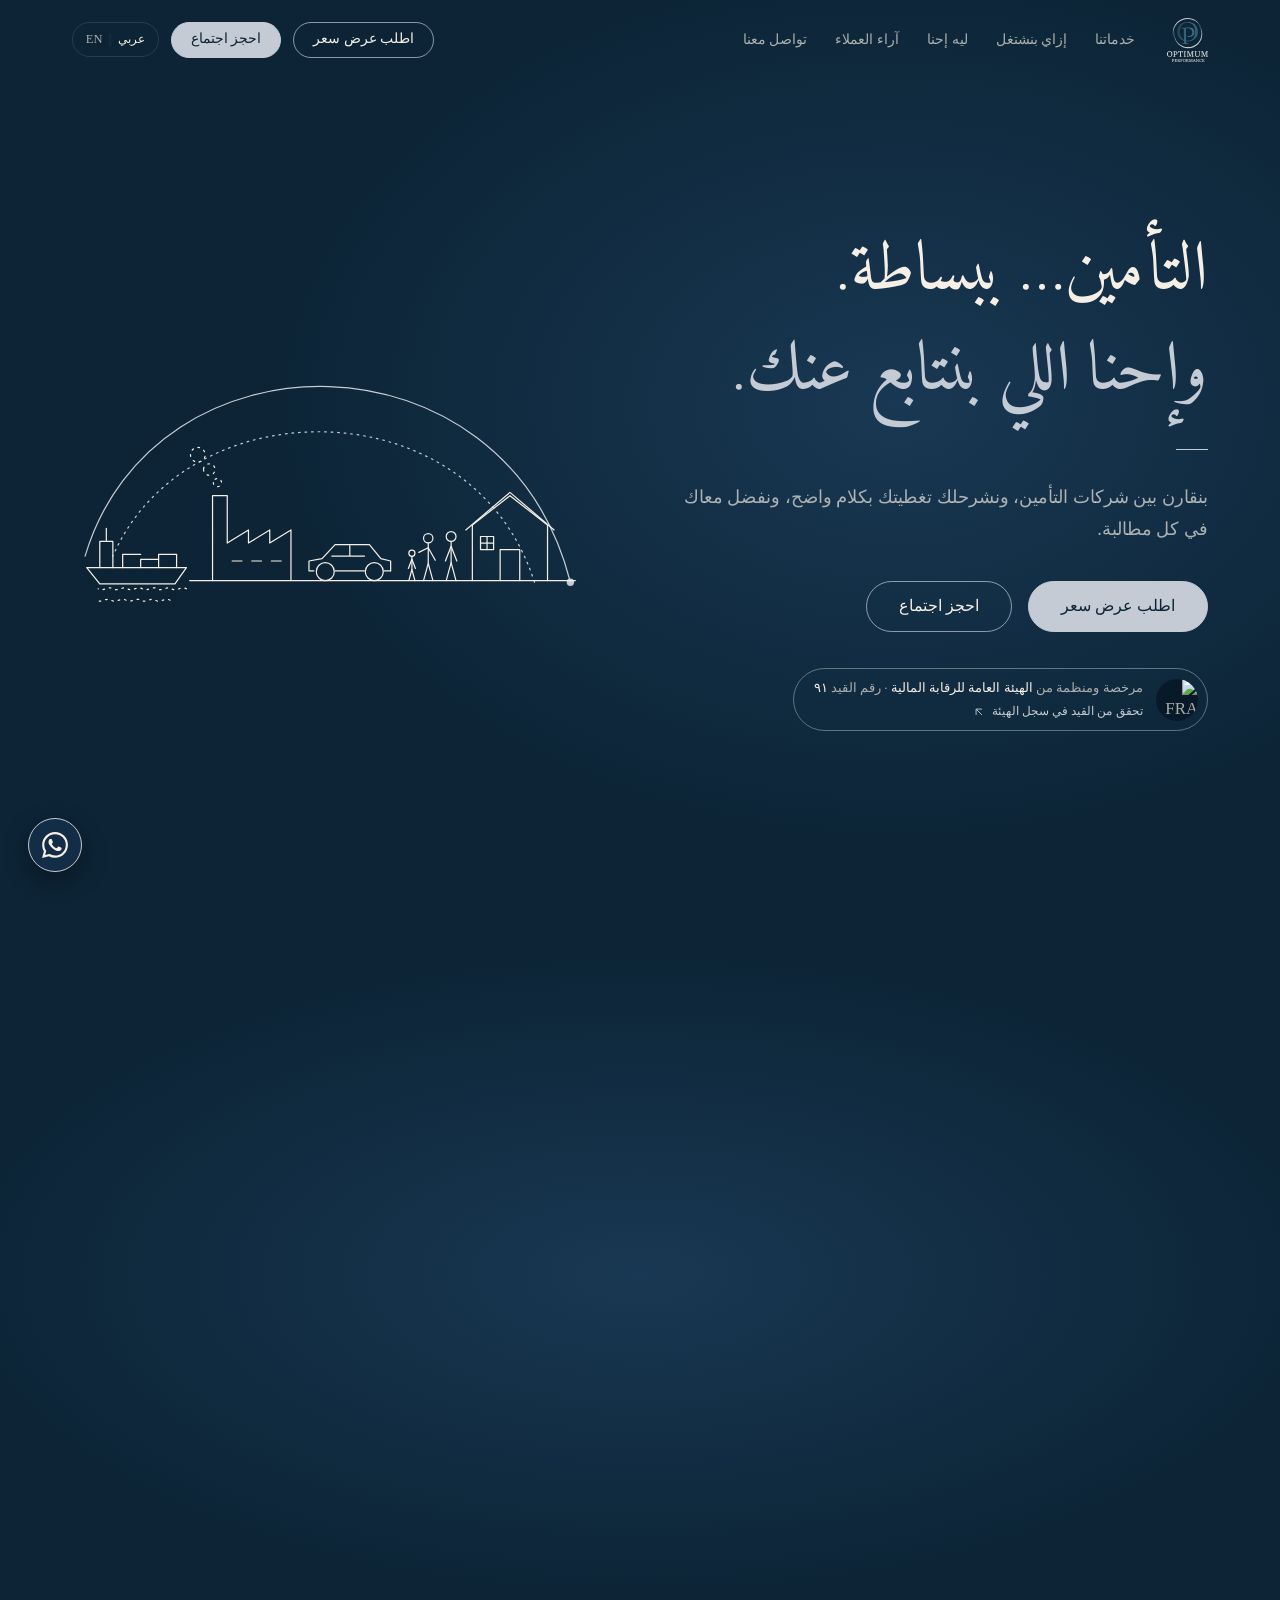
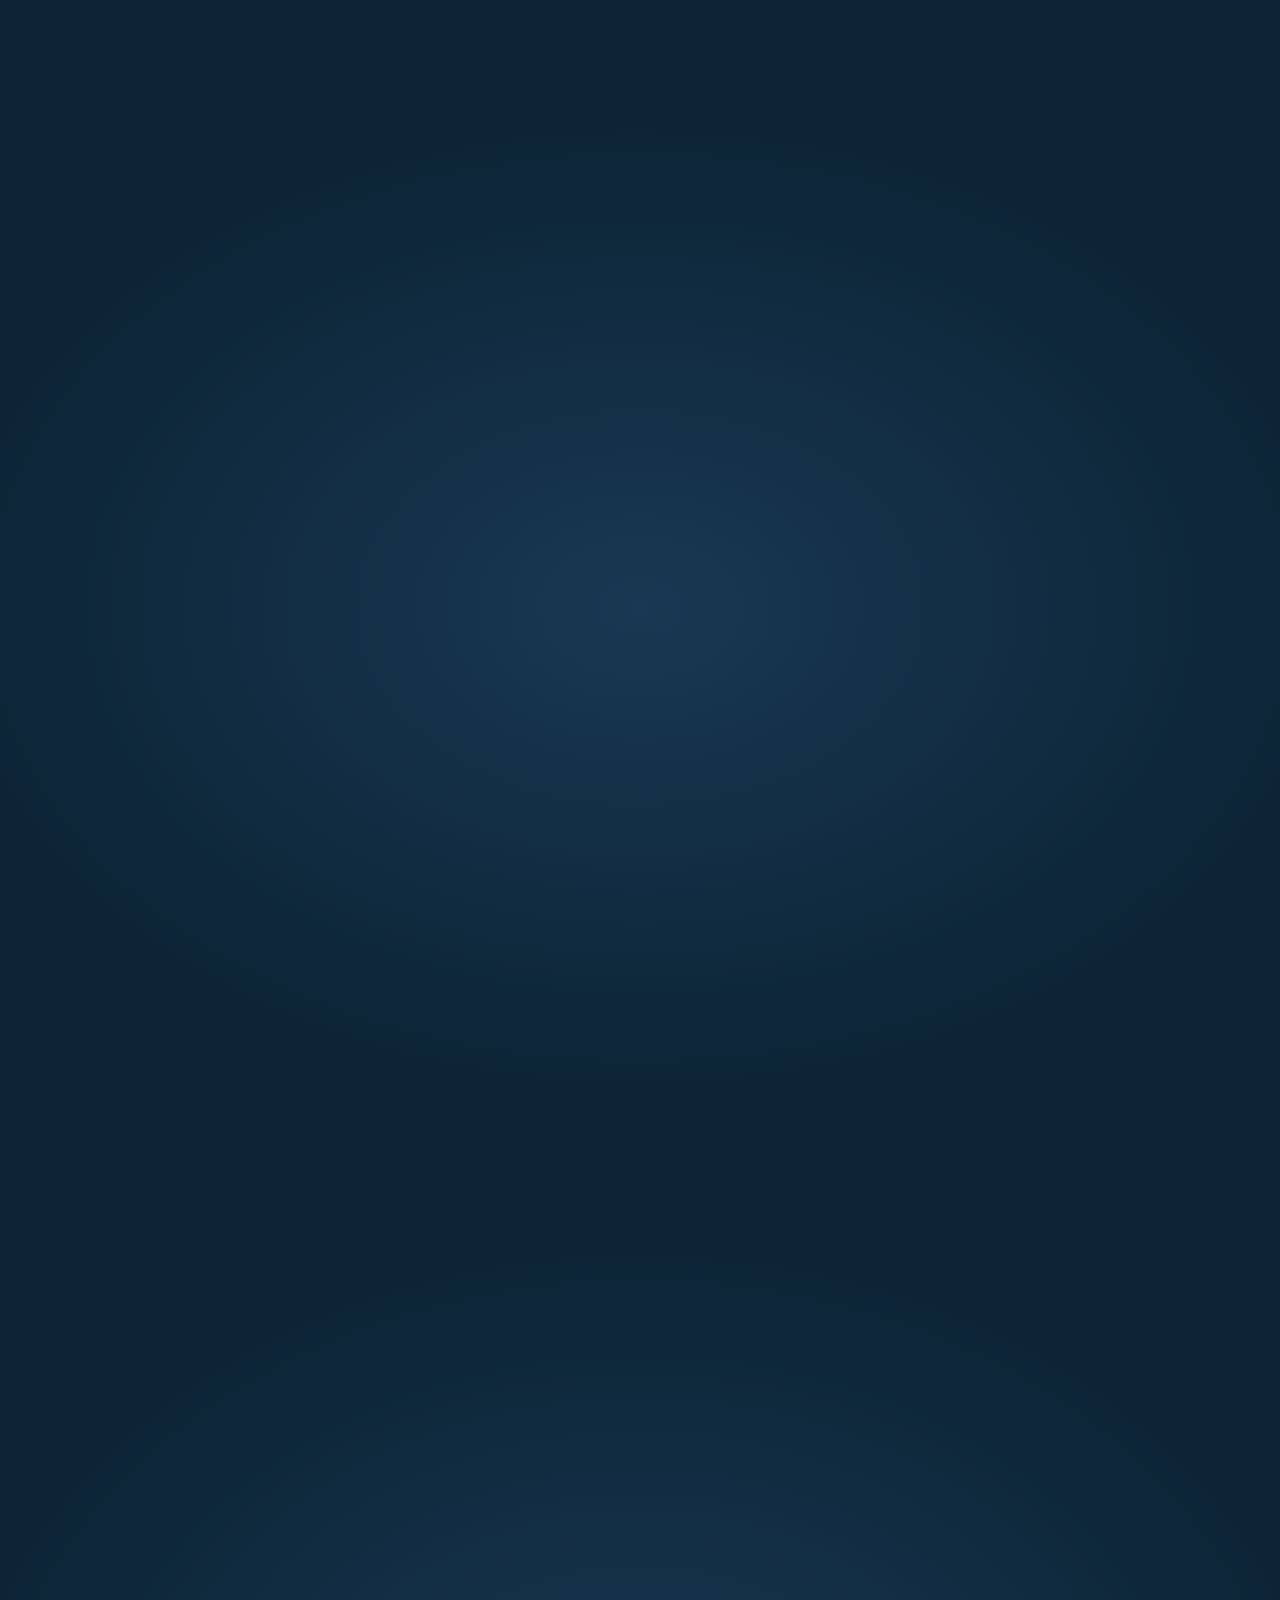
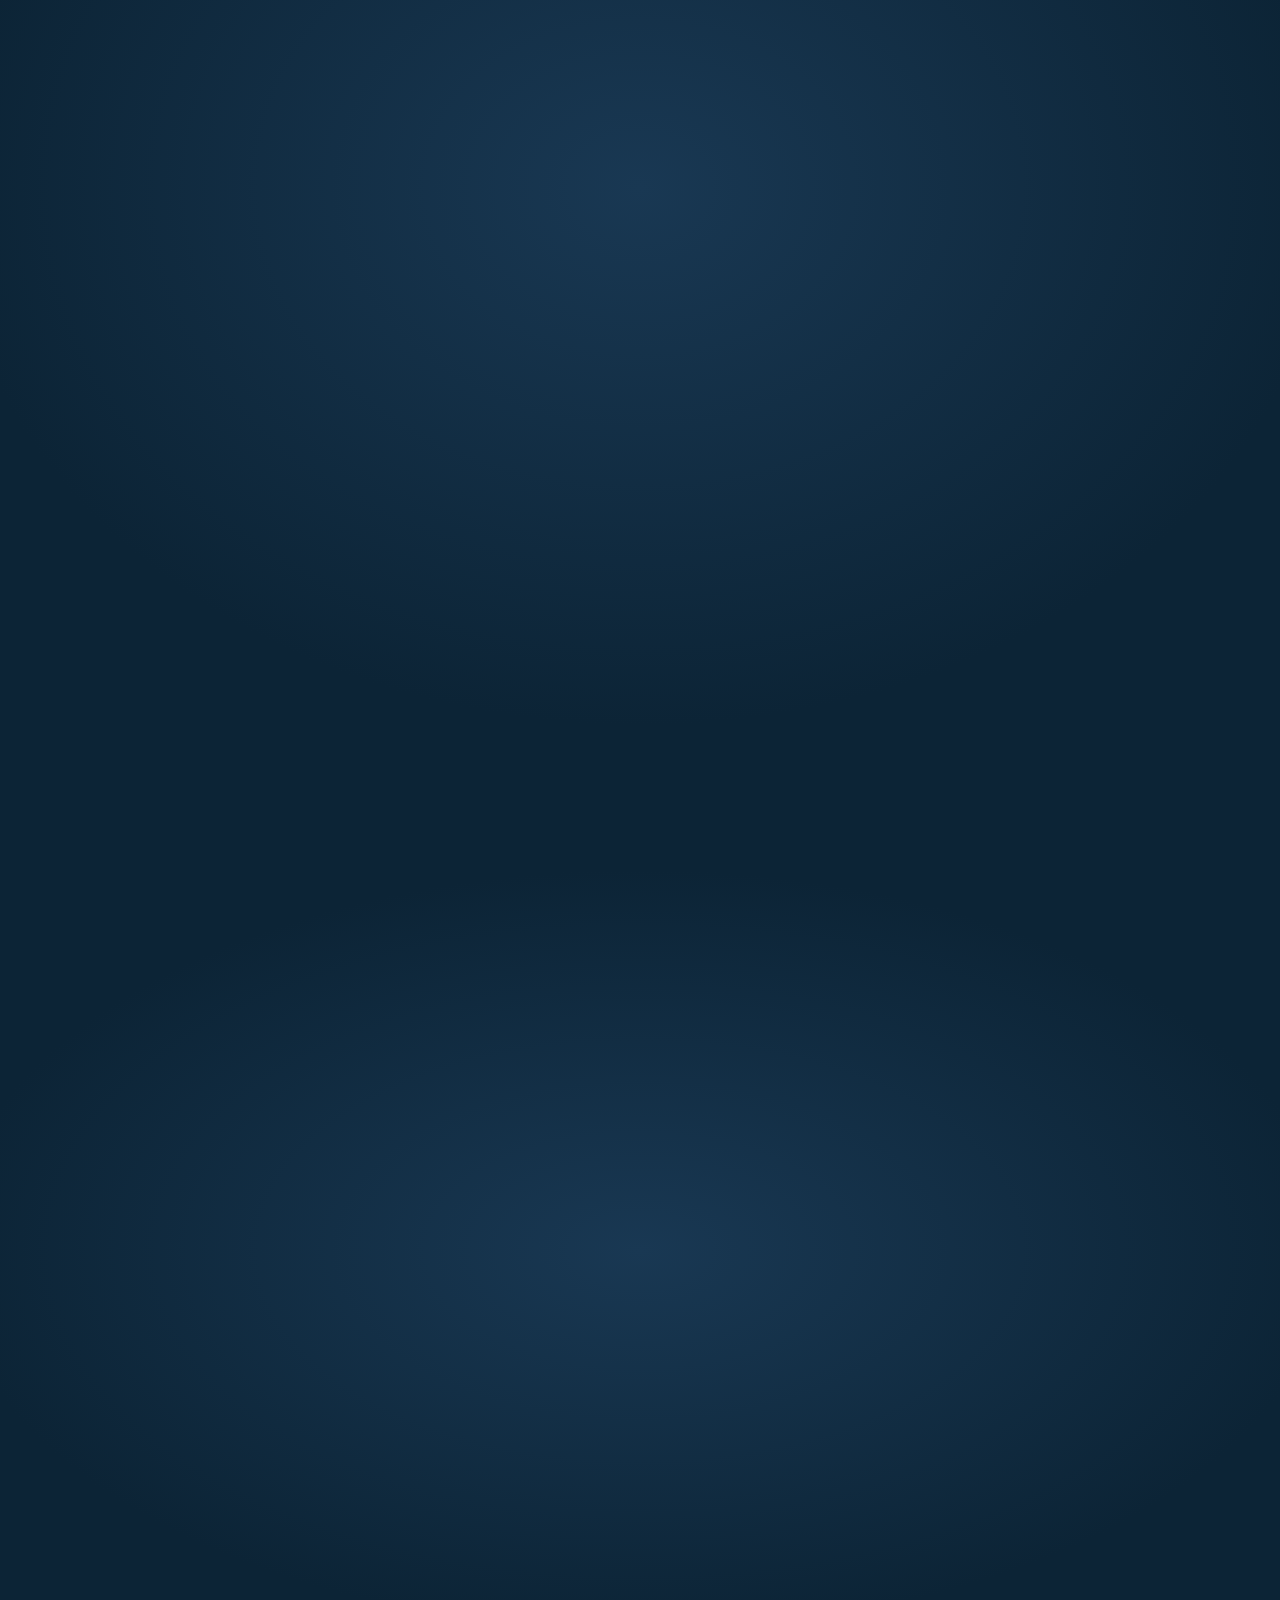
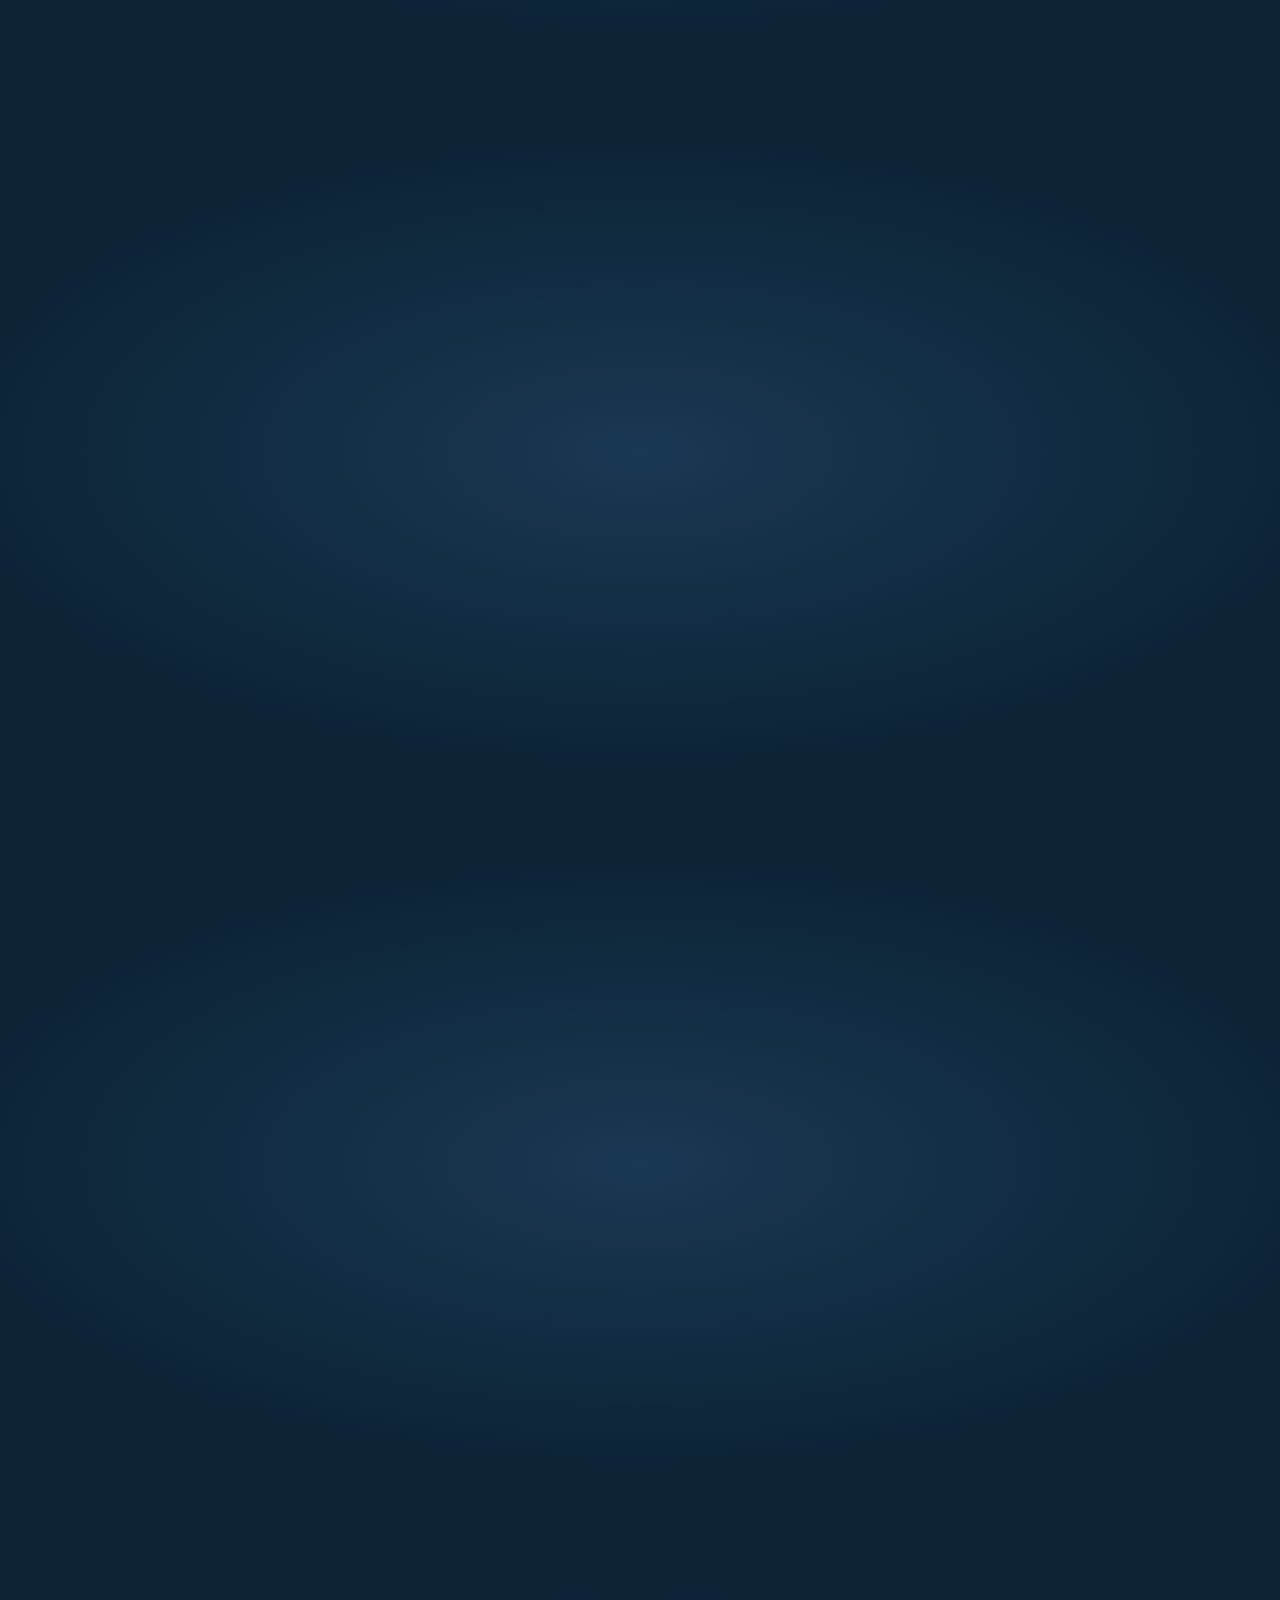
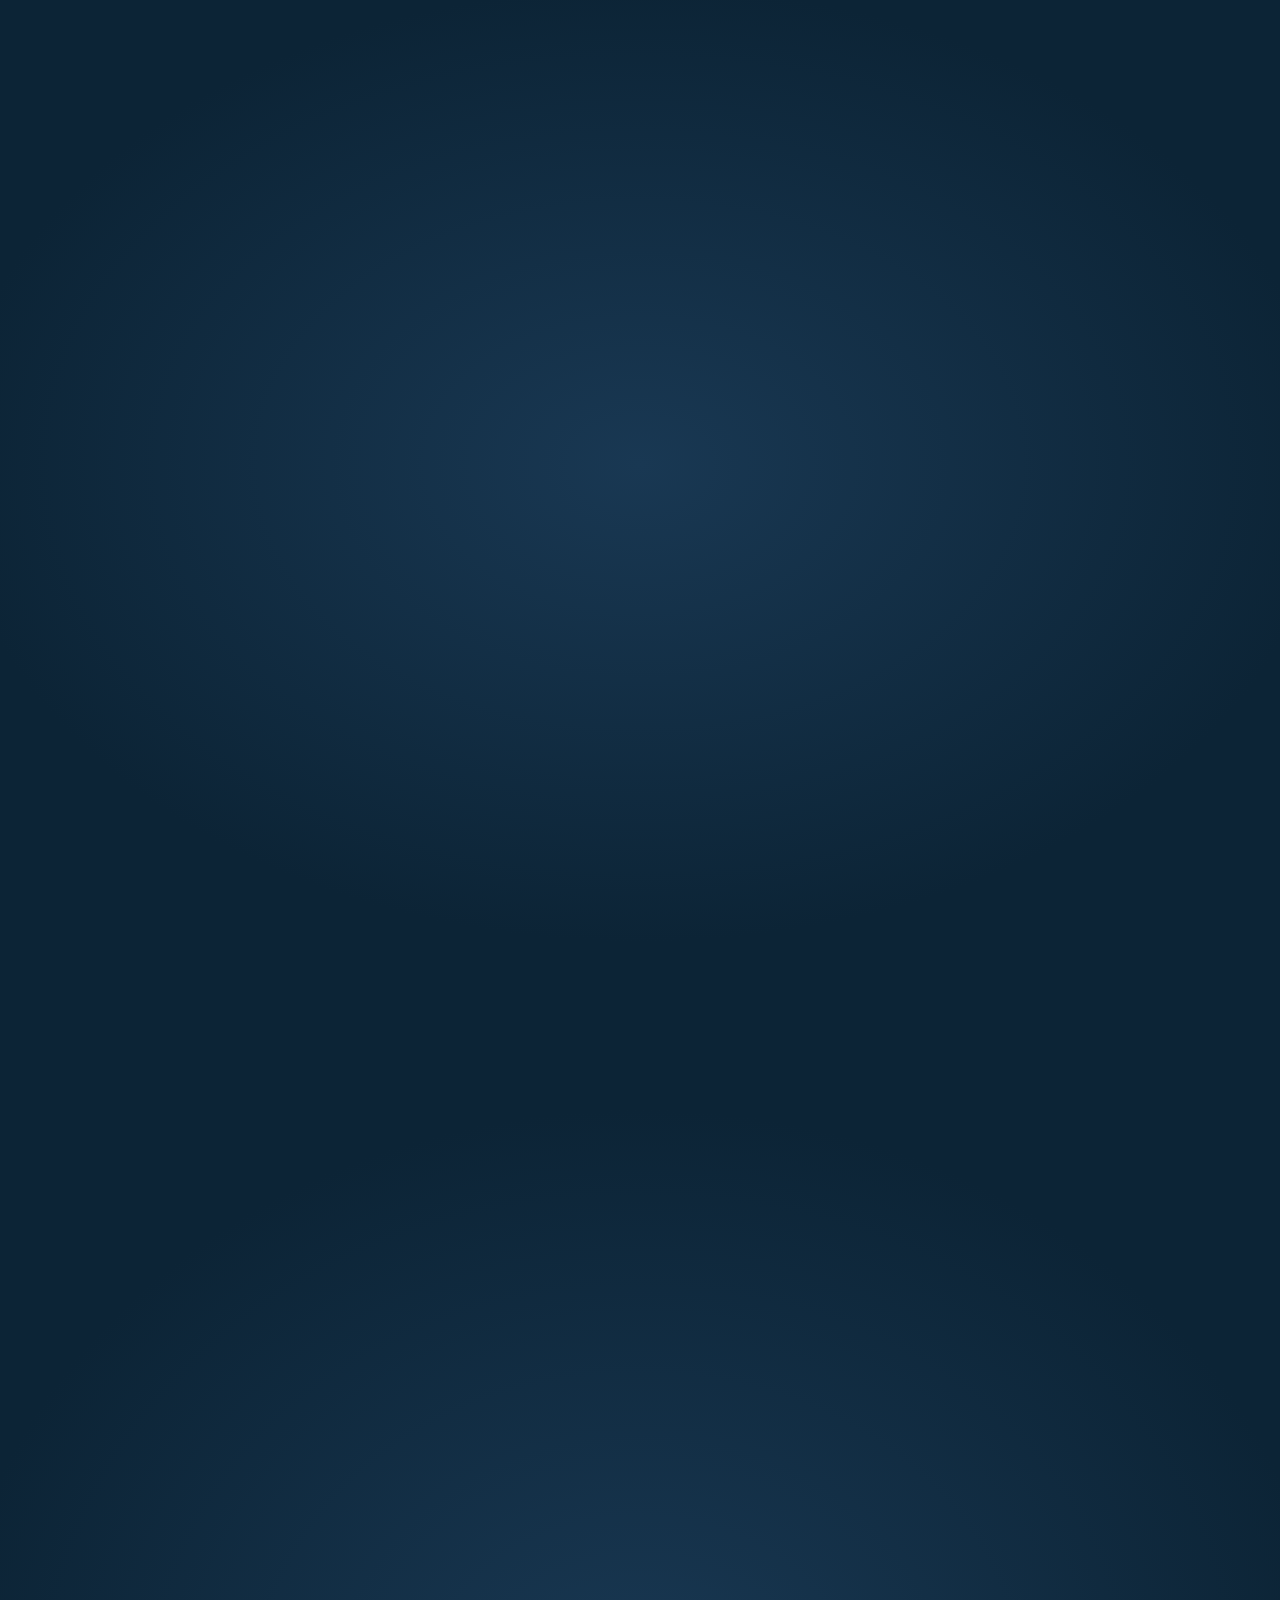
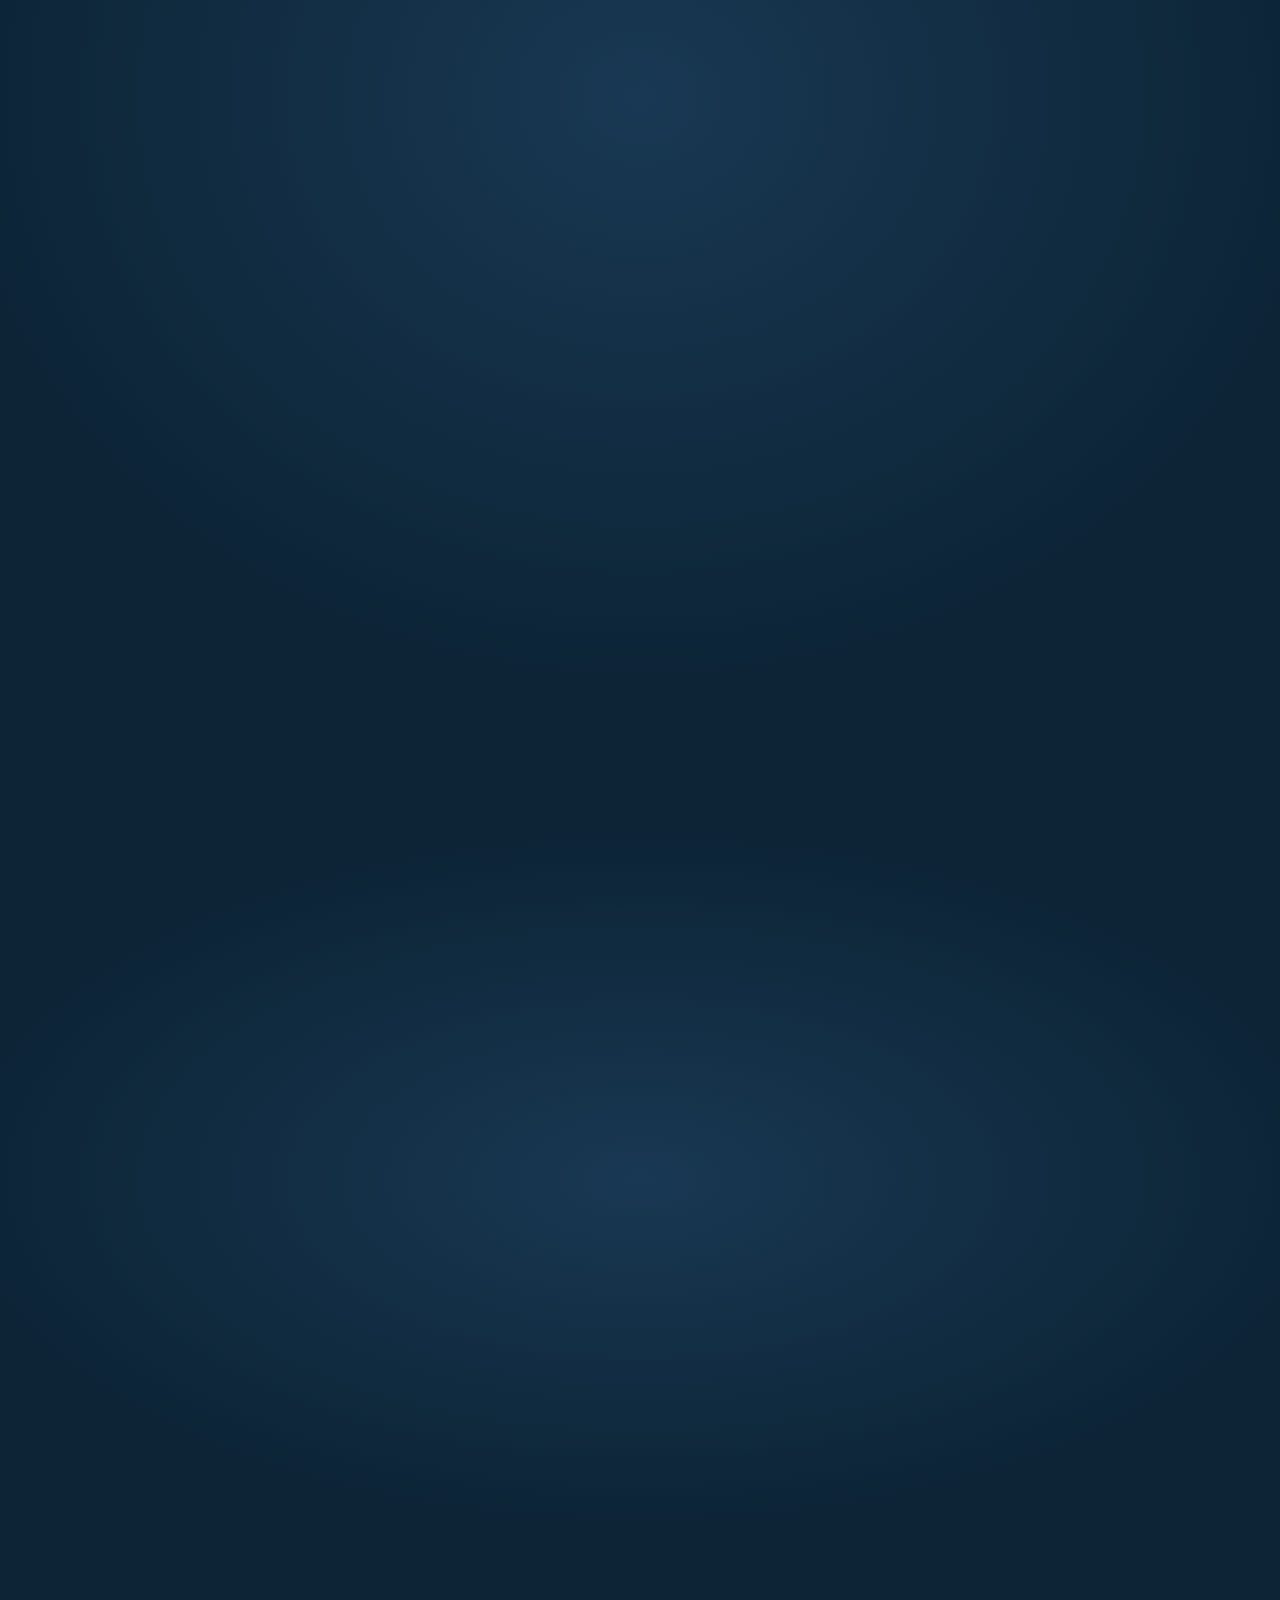
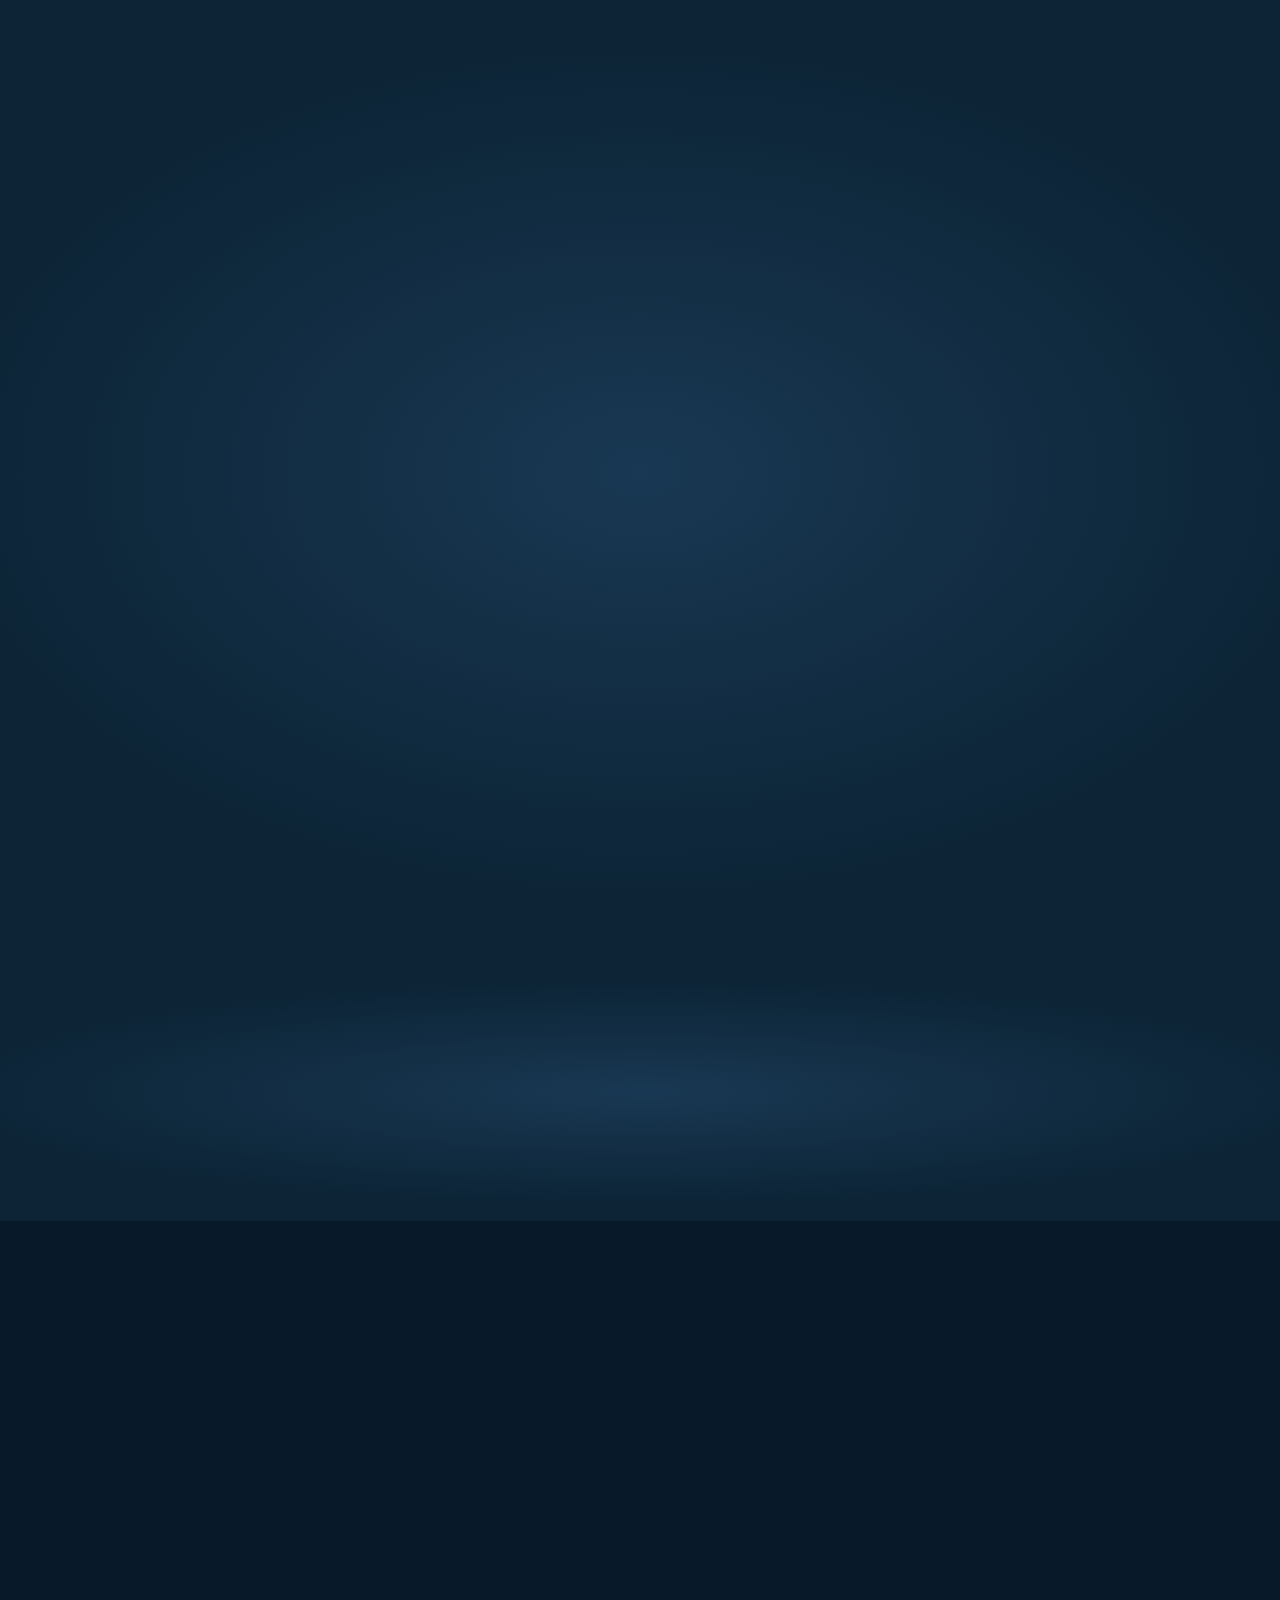
==== commit 63af28c3: "silver init" ====
--- a/index.html
+++ b/index.html
@@ -79,13 +79,13 @@
     <path pathLength="1"
        id="intro-path1458"
        d="m 0,0 c 0,30.968 25.104,56.072 56.072,56.072 23.274,0 43.234,-14.181 51.716,-34.374 -7.549,22.05 -28.439,37.909 -53.047,37.909 -30.968,0 -56.073,-25.104 -56.073,-56.072 0,-7.693 1.553,-15.024 4.357,-21.699 C 1.074,-12.465 0,-6.36 0,0"
-       fill="#b8a670" fill-rule="nonzero"
+       fill="#c4cbd4" fill-rule="nonzero"
        transform="matrix(1.3333333,0,0,-1.3333333,323.86307,692.0072)"
        clip-path="url(#intro-clipPath1459)" />
     <path pathLength="1"
        id="intro-path1460"
        d="m 0,0 c 9.43,-9.515 15.262,-22.661 15.262,-37.183 0,-29.037 -23.32,-52.576 -52.086,-52.576 -28.767,0 -52.087,23.539 -52.087,52.576 0,2.408 0.175,4.774 0.485,7.096 -0.617,-3.259 -0.954,-6.618 -0.954,-10.058 0,-29.664 24.048,-53.711 53.712,-53.711 29.664,0 53.711,24.047 53.711,53.711 C 18.043,-24.173 11.065,-9.838 0,0"
-       fill="#b8a670" fill-rule="nonzero"
+       fill="#c4cbd4" fill-rule="nonzero"
        transform="matrix(1.3333333,0,0,-1.3333333,448.11627,641.78387)"
        clip-path="url(#intro-clipPath1461)" />
   </g>
@@ -220,7 +220,7 @@
 <a href="en/index.html" class="lang-toggle" aria-label="Switch language"><span class="lang-active">عربي</span><span class="lang-divider">|</span><span class="lang-inactive">EN</span></a>
 </div></div></nav>
 <main id="main-content" tabindex="-1">
-<section class="hero" id="hero" data-accent="gold"><div class="container"><div class="hero-grid">
+<section class="hero" id="hero" data-accent="silver"><div class="container"><div class="hero-grid">
 <div class="hero-copy reveal">
 <h1 class="headline headline--hero">التأمين… ببساطة.<br><em>وإحنا اللي بنتابع عنك.</em></h1>
 <span class="accent-dash" aria-hidden="true"></span>
@@ -234,7 +234,7 @@
 <div class="hero-art reveal"><svg class="hero-svg draw mirror-rtl" viewBox="0 0 640 400" fill="none" stroke="currentColor" stroke-width="1.5" stroke-linecap="round" stroke-linejoin="round" aria-hidden="true" focusable="false"><path class="acc" d="M30 332 C 110 18, 540 18, 624 300"/><path class="acc dash" d="M74 332 C 150 92, 500 92, 590 300" stroke-dasharray="2 7"/><circle class="acc-fill" cx="30" cy="332" r="4.5"/><path d="M24 330 H496"/><path d="M58 330 V262 L104 226 L150 262 V330"/><path d="M50 268 L104 222 L158 268"/><path d="M92 330 V292 H116 V330"/><rect x="124" y="276" width="16" height="16"/><path d="M132 276 V292 M124 284 H140"/><g transform="translate(176 330) scale(1.0 1.0)" stroke-width="1.5"><circle cx="0" cy="-54" r="6"/><path d="M0 -48 V-22"/><path d="M-7 -24 L0 -42 L7 -24"/><path d="M0 -22 L-6 0 M0 -22 L6 0"/></g><g transform="translate(204 330) scale(0.96 0.96)" stroke-width="1.56"><circle cx="0" cy="-54" r="6"/><path d="M0 -48 V-22"/><path d="M-9 -26 L0 -42 L12 -36"/><path d="M0 -22 L-6 0 M0 -22 L6 0"/></g><g transform="translate(224 330) scale(0.62 0.62)" stroke-width="2.42"><circle cx="0" cy="-54" r="6"/><path d="M0 -48 V-22"/><path d="M-7 -24 L0 -42 L7 -24"/><path d="M0 -22 L-6 0 M0 -22 L6 0"/></g><path d="M250 318 V306 L262 303 L276 286 H318 L334 303 L350 306 V318 H344"/><path d="M250 318 H258 M282 318 H318"/><circle cx="270" cy="319" r="11"/><circle cx="330" cy="319" r="11"/><path d="M282 300 H322 M300 287 V300"/><path d="M372 330 V268 L398 284 V268 L424 284 V268 L450 284 V226 H468 V330"/><path d="M384 306 H396 M408 306 H420 M432 306 H444"/><circle class="dash" cx="462" cy="210" r="5"/><circle class="dash" cx="472" cy="194" r="7"/><circle class="dash" cx="486" cy="176" r="9"/><path class="dash" d="M500 340 c6 -4 12 4 18 0 s12 4 18 0 s12 4 18 0 s12 4 18 0 s12 4 18 0 s12 4 18 0"/><path class="dash" d="M520 354 c6 -4 12 4 18 0 s12 4 18 0 s12 4 18 0 s12 4 18 0 s12 4 18 0"/><path d="M500 314 H622 L606 334 H514 Z"/><path d="M512 314 V298 H534 V314 M534 304 H556 V314 M556 298 H578 V314"/><path d="M590 314 V282 H606 V314 M598 282 V266"/></svg></div>
 </div></div></section>
 <section class="section pain-strip" data-accent="teal"><div class="container"><div class="sec-label reveal"><span class="sec-label__text">الطريقة المعتادة</span><span class="sec-label__rule" aria-hidden="true"></span><span class="sec-label__num">01</span></div><div class="section-head  reveal"><h2 class="headline">خمس مكالمات، تلات عروض…<br><em>ولسه مش متأكد.</em></h2></div><div class="pain-grid"><div class="pain-item reveal stagger"><svg class="pain-svg draw" viewBox="0 0 160 120" fill="none" stroke="currentColor" stroke-width="1.5" stroke-linecap="round" stroke-linejoin="round" aria-hidden="true" focusable="false"><g transform="translate(44 104) scale(1.0 1.0)" stroke-width="1.5"><circle cx="0" cy="-54" r="6"/><path d="M0 -48 V-22"/><path d="M-9 -26 L0 -42 L12 -36"/><path d="M0 -22 L-6 0 M0 -22 L6 0"/></g><path d="M56 66 H70 V104 H130 l-4 5 l-4 -5 l-4 5 l-4 -5 l-4 5 l-4 -5"/><path class="acc" d="M60 74 H66 M60 82 H66 M60 90 H66 M84 98 H96 M104 98 H116"/><path d="M12 104 H56"/></svg><p>بتدفع أكتر من اللازم؟</p></div><div class="pain-item reveal stagger"><svg class="pain-svg draw" viewBox="0 0 160 120" fill="none" stroke="currentColor" stroke-width="1.5" stroke-linecap="round" stroke-linejoin="round" aria-hidden="true" focusable="false"><g transform="translate(54 104) scale(1.0 1.0)" stroke-width="1.5"><circle cx="0" cy="-54" r="6"/><path d="M0 -48 V-22"/><path d="M-9 -26 L0 -42 L9 -26"/><path d="M0 -22 L-6 0 M0 -22 L6 0"/></g><path d="M92 104 V36 H132 V104"/><path d="M98 104 V42 H126 V104"/><circle cx="119" cy="74" r="2"/><circle class="acc" cx="54" cy="22" r="10"/><path class="acc" d="M54 16 V22 L59 25"/><path d="M14 104 H148"/></svg><p>مطالبة بتتأجل كل شوية؟</p></div><div class="pain-item reveal stagger"><svg class="pain-svg draw" viewBox="0 0 160 120" fill="none" stroke="currentColor" stroke-width="1.5" stroke-linecap="round" stroke-linejoin="round" aria-hidden="true" focusable="false"><g transform="translate(58 104) scale(1.0 1.0)" stroke-width="1.5"><circle cx="0" cy="-54" r="6"/><path d="M0 -48 V-22"/><path d="M-8 -28 L0 -42 L9 -30"/><path d="M0 -22 L-9 0 M0 -22 L8 0"/></g><path d="M10 104 H88 V114 M112 114 V104 H150"/><path class="acc dash" d="M88 104 H112" stroke-dasharray="2 5"/><path class="acc" d="M100 58 c0 -8 12 -8 12 0 c0 5 -6 5 -6 11"/><circle class="acc-fill" cx="106" cy="76" r="1.6"/></svg><p>ثغرات بتظهر لما يكون الوقت فات؟</p></div><div class="pain-item reveal stagger"><svg class="pain-svg draw" viewBox="0 0 160 120" fill="none" stroke="currentColor" stroke-width="1.5" stroke-linecap="round" stroke-linejoin="round" aria-hidden="true" focusable="false"><g transform="translate(52 104) scale(1.0 1.0)" stroke-width="1.5"><circle cx="0" cy="-54" r="6"/><path d="M0 -48 V-22"/><path d="M-9 -26 L0 -42 L9 -38 L6 -52"/><rect x="4" y="-58" width="4" height="8" rx="1"/><path d="M0 -22 L-6 0 M0 -22 L6 0"/></g><path class="acc dash" d="M68 40 c4 -12 20 -14 24 -2 c3 9 -9 12 -10 3 c-1 -10 16 -14 24 -5 c6 7 -4 13 -7 6 c-3 -9 14 -13 22 -6" stroke-dasharray="2 5"/><path d="M14 104 H146"/></svg><p>مفيش حد ترجعله وقت الحاجة؟</p></div></div></div></section>
-<section class="section" id="services" data-accent="gold"><div class="container">
+<section class="section" id="services" data-accent="silver"><div class="container">
 <div class="sec-label reveal"><span class="sec-label__text">تغطياتنا</span><span class="sec-label__rule" aria-hidden="true"></span><span class="sec-label__num">02</span></div><div class="section-head  reveal"><h2 class="headline">حماية للي بنيته…<br><em>على مقاس حياتك وشغلك.</em></h2><span class="accent-dash" aria-hidden="true"></span><p class="lede">قولنا مين اللي عايز تحميه، ونوريك المناسب ليه.</p></div>
 <div class="segment-tabs reveal" role="tablist"><button class="segment-tab active" data-segment="individual">ليك</button><button class="segment-tab" data-segment="corporate">لشركتك</button></div>
 <div class="segment-content active" id="segment-individual"><div class="services-carousel reveal" data-carousel><div class="services-track" data-carousel-track tabindex="0" aria-label="حلول تأمين الأفراد"><div class="service-card" data-client-type="individual" data-service="life-health"><div class="ring card-ring"><svg class="svc-svg draw" viewBox="0 0 48 48" fill="none" stroke="currentColor" stroke-width="1.5" stroke-linecap="round" stroke-linejoin="round" aria-hidden="true" focusable="false"><path d="M4 26 H13 L17 16 L23 36 L28 22 L31 26 H44"/><path class="acc" d="M24 6 V12 M21 9 H27"/></svg></div><h3>التأمين الطبي</h3><p>رعاية ليك ولعيلتك، من غير مفاجآت في البنود الصغيرة.</p><a href="#quote" class="card-cta">اسأل عنها &larr;</a></div><div class="service-card" data-client-type="individual" data-service="home"><div class="ring card-ring"><svg class="svc-svg draw" viewBox="0 0 48 48" fill="none" stroke="currentColor" stroke-width="1.5" stroke-linecap="round" stroke-linejoin="round" aria-hidden="true" focusable="false"><path d="M7 22 L24 8 L41 22"/><path d="M11 19 V40 H37 V19"/><path d="M20 40 V29 H28 V40"/><path class="acc" d="M31 15 V9 H35 V18"/></svg></div><h3>تأمين المنزل</h3><p>بيتك وكل اللي فيه، متأمن ضد الحريق والسرقة والمفاجآت.</p><a href="#quote" class="card-cta">اسأل عنها &larr;</a></div><div class="service-card" data-client-type="individual" data-service="motor"><div class="ring card-ring"><svg class="svc-svg draw" viewBox="0 0 48 48" fill="none" stroke="currentColor" stroke-width="1.5" stroke-linecap="round" stroke-linejoin="round" aria-hidden="true" focusable="false"><path d="M5 31 V26 L10 25 L15 18 H31 L37 25 L43 26 V31 H40"/><path d="M5 31 H9 M19 31 H29"/><circle cx="14" cy="32" r="4.5"/><circle cx="34" cy="32" r="4.5"/><path class="acc" d="M17 24 H33"/></svg></div><h3>تأمين السيارات</h3><p>شامل أو ضد الغير… متشرح قبل ما تمضي.</p><a href="#quote" class="card-cta">اسأل عنها &larr;</a></div><div class="service-card" data-client-type="individual" data-service="personal-accident"><div class="ring card-ring"><svg class="svc-svg draw" viewBox="0 0 48 48" fill="none" stroke="currentColor" stroke-width="1.5" stroke-linecap="round" stroke-linejoin="round" aria-hidden="true" focusable="false"><circle cx="24" cy="9" r="4"/><path d="M24 13 V30 M24 30 L19 42 M24 30 L29 42 M24 18 L16 27"/><path d="M24 18 L30 24 L22 27"/><path class="acc" d="M20 15 L33 23 L21 29"/></svg></div><h3>الحوادث الشخصية</h3><p>دخلك وراحة بالك لو حادثة وقفتك.</p><a href="#quote" class="card-cta">اسأل عنها &larr;</a></div></div><div class="carousel-controls"><button type="button" class="carousel-arrow" data-carousel-prev aria-label="الخدمة السابقة"><svg viewBox="0 0 24 24" fill="none" stroke="currentColor" stroke-width="1.5" stroke-linecap="round" stroke-linejoin="round" aria-hidden="true"><path d="M15 6l-6 6 6 6"/></svg></button><div class="carousel-dots" data-carousel-dots></div><button type="button" class="carousel-arrow" data-carousel-next aria-label="الخدمة التالية"><svg viewBox="0 0 24 24" fill="none" stroke="currentColor" stroke-width="1.5" stroke-linecap="round" stroke-linejoin="round" aria-hidden="true"><path d="M9 6l6 6-6 6"/></svg></button></div></div></div>
@@ -246,14 +246,14 @@
 <ol class="steps"><li class="step reveal stagger"><span class="ring step-num">01</span><h3>نفهم</h3><p>بنسمعك الأول ونحدد احتياجك الحقيقي.</p></li><li class="step reveal stagger"><span class="ring step-num">02</span><h3>نقارن ونتفاوض</h3><p>كذا شركة جنب بعض، وبشروطك.</p></li><li class="step reveal stagger"><span class="ring step-num">03</span><h3>نصدر</h3><p>توافق، وإحنا نخلّص الورق.</p></li><li class="step reveal stagger"><span class="ring step-num">04</span><h3>نفضل معاك</h3><p>تجديد وتعديل ومطالبات، طول السنة.</p></li></ol>
 <div class="section-cta reveal"><a href="#quote" class="btn btn-primary btn-lg">جاهز؟ اطلب عرض سعر</a></div>
 </div></section>
-<section class="section" id="why-us" data-accent="gold">
+<section class="section" id="why-us" data-accent="silver">
 <img src="static/OP_light_emblem.svg" alt="" class="shield-mark" aria-hidden="true" loading="lazy">
 <div class="container"><div class="sec-label reveal"><span class="sec-label__text">ليه وسيط؟</span><span class="sec-label__rule" aria-hidden="true"></span><span class="sec-label__num">04</span></div>
 <div class="why-grid"><div class="why-art reveal"><svg class="walk-svg draw mirror-rtl" viewBox="0 0 360 260" fill="none" stroke="currentColor" stroke-width="1.5" stroke-linecap="round" stroke-linejoin="round" aria-hidden="true" focusable="false"><path d="M24 220 H336"/><path class="dash" d="M60 236 H300" stroke-dasharray="2 8"/><g transform="translate(150 220) scale(1.15 1.15)" stroke-width="1.3"><circle cx="0" cy="-54" r="6"/><path d="M0 -48 V-22"/><path d="M-9 -30 L0 -42 L10 -31"/><path d="M0 -22 L-11 0 M0 -22 L10 -1"/></g><g transform="translate(214 220) scale(1.15 1.15)" stroke-width="1.3"><circle cx="0" cy="-54" r="6"/><path d="M0 -48 V-22"/><path d="M-9 -30 L0 -42 L10 -31"/><path d="M0 -22 L-11 0 M0 -22 L10 -1"/></g><rect x="226" y="176" width="16" height="12" rx="2"/><circle class="acc-fill" cx="182" cy="187" r="3.5"/><path class="acc dash" d="M70 120 C 120 40, 250 40, 300 120" stroke-dasharray="2 7"/></svg></div>
 <div class="why-copy"><div class="section-head reveal"><h2 class="headline">إحنا شغالين ليك…<br><em>مش لشركة تأمين واحدة.</em></h2><span class="accent-dash" aria-hidden="true"></span><p class="lede">شركة التأمين بتبيع منتجاتها. إحنا قاعدين في صفك، وبنقارن السوق كله عشانك.</p></div>
 <ul class="values"><li class="reveal stagger"><h3>استشارة محايدة</h3><p>احتياجك الأول، وبعدين السعر.</p></li><li class="reveal stagger"><h3>نزاهة</h3><p>المغطى وغير المغطى… بوضوح.</p></li><li class="reveal stagger"><h3>شريك مش بيّاع</h3><p>وسيط واحد مخصص ليك طول السنة.</p></li></ul></div></div>
 </div></section>
-<section class="section" id="stats" data-accent="gold"><div class="container"><div class="sec-label reveal"><span class="sec-label__text">بالأرقام</span><span class="sec-label__rule" aria-hidden="true"></span><span class="sec-label__num">05</span></div><div class="section-head section-head--center reveal"><h2 class="headline">خمسة وعشرين سنة…<br><em>ونفس الوعد.</em></h2></div><div class="stats-grid"><div class="stat-item reveal stagger"><span class="stat-figure"><span class="stat-number" data-count="25">0</span><span class="stat-suffix">+</span></span><span class="stat-label">سنوات الخبرة</span></div><div class="stat-item reveal stagger"><span class="stat-figure"><span class="stat-number" data-count="200">0</span><span class="stat-suffix">+</span></span><span class="stat-label">وثيقة تأمين</span></div><div class="stat-item reveal stagger"><span class="stat-figure"><span class="stat-number" data-count="15">0</span><span class="stat-suffix">+</span></span><span class="stat-label">شريك تأمين</span></div><div class="stat-item reveal stagger"><span class="stat-figure"><span class="stat-number" data-count="98">0</span><span class="stat-suffix">%</span></span><span class="stat-label">نسبة نجاح المطالبات</span></div></div></div></section>
+<section class="section" id="stats" data-accent="silver"><div class="container"><div class="sec-label reveal"><span class="sec-label__text">بالأرقام</span><span class="sec-label__rule" aria-hidden="true"></span><span class="sec-label__num">05</span></div><div class="section-head section-head--center reveal"><h2 class="headline">خمسة وعشرين سنة…<br><em>ونفس الوعد.</em></h2></div><div class="stats-grid"><div class="stat-item reveal stagger"><span class="stat-figure"><span class="stat-number" data-count="25">0</span><span class="stat-suffix">+</span></span><span class="stat-label">سنوات الخبرة</span></div><div class="stat-item reveal stagger"><span class="stat-figure"><span class="stat-number" data-count="200">0</span><span class="stat-suffix">+</span></span><span class="stat-label">وثيقة تأمين</span></div><div class="stat-item reveal stagger"><span class="stat-figure"><span class="stat-number" data-count="15">0</span><span class="stat-suffix">+</span></span><span class="stat-label">شريك تأمين</span></div><div class="stat-item reveal stagger"><span class="stat-figure"><span class="stat-number" data-count="98">0</span><span class="stat-suffix">%</span></span><span class="stat-label">نسبة نجاح المطالبات</span></div></div></div></section>
 <section class="section" id="partners" data-accent="teal"><div class="container"><div class="sec-label reveal"><span class="sec-label__text">شركاؤنا</span><span class="sec-label__rule" aria-hidden="true"></span><span class="sec-label__num">06</span></div><div class="section-head  reveal"><h2 class="headline">بنقارن بين أفضل الشركات…<br><em>عشان ماتتعبش.</em></h2><span class="accent-dash" aria-hidden="true"></span><p class="lede">بنتفاوض لصالحك مع أكتر من 15 شركة تأمين محلية وعالمية.</p></div></div><div class="logo-marquee reveal">
             <div class="logo-marquee-track">
                 <div class="logo-marquee-group">
@@ -282,7 +282,7 @@
                 </div>
             </div>
         </div></section>
-<section class="section" id="testimonials" data-accent="gold"><div class="container">
+<section class="section" id="testimonials" data-accent="silver"><div class="container">
 <div class="sec-label reveal"><span class="sec-label__text">بكلامهم</span><span class="sec-label__rule" aria-hidden="true"></span><span class="sec-label__num">07</span></div><div class="section-head  reveal"><h2 class="headline">ثقة الناس<br><em>اللي بنحميهم.</em></h2></div>
 <div class="testimonial-carousel reveal" data-carousel><div class="testimonial-track" data-carousel-track tabindex="0" aria-label="آراء عملائنا"><div class="testimonial-card"><span class="t-mark" aria-hidden="true">&ldquo;</span><blockquote class="testimonial-quote">نتقدم إليكم بخالص الشكر والتقدير على ما تبذلونه من جهد متميز ومتابعة مستمرة ودقيقة في جميع الأعمال والتعاملات، مما يعكس مدى احترافيتكم العالية وحرصكم الدائم على تقديم أفضل مستوى من الخدمة. لقد لمسنا منكم تعاونًا مثمرًا، وسرعة استجابة، واهتمامًا كبيرًا بكافة التفاصيل، وهو ما كان له بالغ الأثر في تعزيز الثقة وبناء علاقة عمل قائمة على الاحترام المتبادل والالتزام.</blockquote><div class="testimonial-author"><span class="testimonial-logo bubble"><img src="static/clients/tesppas.webp" alt="Tesppas" loading="lazy"></span><div class="testimonial-info"><span class="testimonial-name">اشرف شعبان علي</span><span class="testimonial-role">مدير ادارة الحركة والخدمات اللوجستية بشركة اوول فودز تسيباس</span></div></div></div><div class="testimonial-card"><span class="t-mark" aria-hidden="true">&ldquo;</span><blockquote class="testimonial-quote">في إطار اهتمام الشركة بصحة وسلامة العاملين، تم تنظيم يوم طبي بالتعاون مع شركة أوبتيمم للخدمات الطبية، حيث قُدمت فحوصات واستشارات طبية باحترافية عالية، مما ساهم في تعزيز الوعي الصحي وترسيخ ثقافة الرعاية الوقائية داخل بيئة العمل.</blockquote><div class="testimonial-author"><span class="testimonial-logo bubble"><img src="static/clients/ro.webp" alt="RO" loading="lazy"></span><div class="testimonial-info"><span class="testimonial-name">خليل ابراهيم خليل</span><span class="testimonial-role">مدير قطاع الموارد البشرية بشركة أر أو</span></div></div></div><div class="testimonial-card"><span class="t-mark" aria-hidden="true">&ldquo;</span><blockquote class="testimonial-quote">من دواعي سرورنا بإسم شركة فاجا للصناعات أن نتقدم لكم بخالص الشكر والإمتنان والعرفان على ما قدمه سيادتكم من مجهود وخدمات وسهوله فى الاجراءات وإزاله العقبات بصدر رحب و روح من التعاون والتفاني فى ملف التأمين ضد السطو والحريق.</blockquote><div class="testimonial-author"><span class="testimonial-logo bubble"><img src="static/clients/phaga.webp" alt="Phaga Industries" loading="lazy"></span><div class="testimonial-info"><span class="testimonial-name">الإدارة المالية</span><span class="testimonial-role">شركة فاجا للصناعات</span></div></div></div><div class="testimonial-card"><span class="t-mark" aria-hidden="true">&ldquo;</span><blockquote class="testimonial-quote">نتقدم بخالص الشكر والتقدير لشركة أوبتيمم لما لمسناه من التزام ومهنية عالية في جميع مراحل التعاون. لقد كان تعاملكم مثالًا للدقة والاحترافية، مما ساهم في إنجاز الأعمال بكفاءة وجودة متميزة. ونعتز بهذا التعاون البناء، ونتطلع إلى استمرار شراكتنا خلال الفترة القادمة.</blockquote><div class="testimonial-author"><span class="testimonial-logo bubble"><img src="static/clients/entrag.webp" alt="ENTRAG" loading="lazy"></span><div class="testimonial-info"><span class="testimonial-name">المجموعة الهندسية والتجارية انتراج</span></div></div></div><div class="testimonial-card"><span class="t-mark" aria-hidden="true">&ldquo;</span><blockquote class="testimonial-quote">أود أن أعرب عن خالص امتناني لكم ولشركة أوبتيموم بروكريدج الموقرة على دعمكم المستمر، وحل المشكلات الاستباقي، والمتابعة الدؤوبة.</blockquote><div class="testimonial-author"><span class="testimonial-logo bubble"><img src="static/clients/saom.webp" alt="Client" loading="lazy"></span><div class="testimonial-info"><span class="testimonial-name">هشام السخاوي</span><span class="testimonial-role">نائب المدير العام والمدير الإداري</span></div></div></div></div><div class="carousel-controls"><button type="button" class="carousel-arrow" data-carousel-prev aria-label="الرأي السابق"><svg viewBox="0 0 24 24" fill="none" stroke="currentColor" stroke-width="1.5" stroke-linecap="round" stroke-linejoin="round" aria-hidden="true"><path d="M15 6l-6 6 6 6"/></svg></button><div class="carousel-dots" data-carousel-dots></div><button type="button" class="carousel-arrow" data-carousel-next aria-label="الرأي التالي"><svg viewBox="0 0 24 24" fill="none" stroke="currentColor" stroke-width="1.5" stroke-linecap="round" stroke-linejoin="round" aria-hidden="true"><path d="M9 6l6 6-6 6"/></svg></button></div></div>
 <div class="section-cta reveal"><a href="#quote" class="btn btn-outline btn-lg">انضم لأكتر من 200 شركة بنحميها</a></div>
@@ -383,7 +383,7 @@
                 <p>تم استلام طلبك وسنرد عليك خلال 24 ساعة.</p>
             </div></div>
 </div></section>
-<section class="section" id="trusted" data-accent="gold"><div class="container"><div class="sec-label reveal"><span class="sec-label__text">عملاؤنا</span><span class="sec-label__rule" aria-hidden="true"></span><span class="sec-label__num">09</span></div><div class="section-head  reveal"><h2 class="headline">شركات اختارت<br><em>تكون مطمّنة.</em></h2><span class="accent-dash" aria-hidden="true"></span><p class="lede">شراكات مع مؤسسات في كل أنحاء مصر.</p></div></div><div class="logo-marquee logo-marquee--clients reveal">
+<section class="section" id="trusted" data-accent="silver"><div class="container"><div class="sec-label reveal"><span class="sec-label__text">عملاؤنا</span><span class="sec-label__rule" aria-hidden="true"></span><span class="sec-label__num">09</span></div><div class="section-head  reveal"><h2 class="headline">شركات اختارت<br><em>تكون مطمّنة.</em></h2><span class="accent-dash" aria-hidden="true"></span><p class="lede">شراكات مع مؤسسات في كل أنحاء مصر.</p></div></div><div class="logo-marquee logo-marquee--clients reveal">
             <div class="logo-marquee-track">
                 <div class="logo-marquee-group">
                     <div class="logo-cell"><img src="static/clients/abdeldaim.webp" alt="Abdeldaim" loading="lazy" decoding="async"></div>
@@ -460,7 +460,7 @@
 <div class="accordion reveal"><div class="accordion-item"><button class="accordion-header" aria-expanded="false"><span>ما هو وسيط التأمين وكيف يختلف عن شركة التأمين؟</span><span class="ring accordion-icon" aria-hidden="true"><svg viewBox="0 0 24 24" fill="none" stroke="currentColor" stroke-width="1.5" stroke-linecap="round"><path d="M12 6v12M6 12h12"/></svg></span></button><div class="accordion-body"><p>وسيط التأمين يعمل لصالحك أنت، لا لصالح شركة التأمين. نقارن عروض عدة شركات، ونتفاوض على الشروط، ونقف معك عند المطالبة، بينما تبيع شركة التأمين منتجاتها فقط.</p></div></div><div class="accordion-item"><button class="accordion-header" aria-expanded="false"><span>هل خدمات أوبتيمم بيرفورمانس مجانية؟</span><span class="ring accordion-icon" aria-hidden="true"><svg viewBox="0 0 24 24" fill="none" stroke="currentColor" stroke-width="1.5" stroke-linecap="round"><path d="M12 6v12M6 12h12"/></svg></span></button><div class="accordion-body"><p>نعم، الاستشارة وعروض الأسعار مجانية. نحصل على عمولتنا من شركة التأمين، فتدفع نفس السعر أو أقل مما لو تعاملت مباشرة، مع دعمنا الكامل.</p></div></div><div class="accordion-item"><button class="accordion-header" aria-expanded="false"><span>ماذا يحدث عند تقديم مطالبة تأمين؟</span><span class="ring accordion-icon" aria-hidden="true"><svg viewBox="0 0 24 24" fill="none" stroke="currentColor" stroke-width="1.5" stroke-linecap="round"><path d="M12 6v12M6 12h12"/></svg></span></button><div class="accordion-body"><p>تواصل معنا فقط. نجهّز المستندات ونتعامل مع شركة التأمين ونتابع التسوية حتى استلام التعويض، ولهذا تبلغ نسبة نجاح مطالباتنا 98%.</p></div></div><div class="accordion-item"><button class="accordion-header" aria-expanded="false"><span>هل أوبتيمم بيرفورمانس شركة مرخصة؟</span><span class="ring accordion-icon" aria-hidden="true"><svg viewBox="0 0 24 24" fill="none" stroke="currentColor" stroke-width="1.5" stroke-linecap="round"><path d="M12 6v12M6 12h12"/></svg></span></button><div class="accordion-body"><p>نعم، مرخصة ومنظمة من الهيئة العامة للرقابة المالية (FRA) برقم قيد ٩١ منذ أكتوبر 2019.</p></div></div><div class="accordion-item"><button class="accordion-header" aria-expanded="false"><span>هل يمكنني تغيير وثيقتي الحالية والانتقال إليكم؟</span><span class="ring accordion-icon" aria-hidden="true"><svg viewBox="0 0 24 24" fill="none" stroke="currentColor" stroke-width="1.5" stroke-linecap="round"><path d="M12 6v12M6 12h12"/></svg></span></button><div class="accordion-body"><p>بالتأكيد. نراجع وثيقتك الحالية مجانًا، ويمكنك الانتقال عند موعد التجديد التالي دون أي انقطاع في التغطية.</p></div></div></div>
 </div></section>
 </main>
-<section class="section fra-strip" data-accent="gold"><img src="static/financialRegulatoryAuthority.png" class="fra-watermark" alt="" aria-hidden="true" loading="lazy"><div class="container">
+<section class="section fra-strip" data-accent="silver"><img src="static/financialRegulatoryAuthority.png" class="fra-watermark" alt="" aria-hidden="true" loading="lazy"><div class="container">
 <a href="https://fra.gov.eg/en/company_records/company-record-1259n-2/" target="_blank" rel="noopener noreferrer" class="fra-card reveal"><span class="fra-regblock"><span class="fra-regnum">٩١</span><span class="fra-reglabel">رقم القيد · أكتوبر 2019</span></span><span class="fra-vline" aria-hidden="true"></span><span class="fra-mid"><img src="static/financialRegulatoryAuthority.png" alt="الهيئة العامة للرقابة المالية" class="fra-logo-img" loading="lazy"><span class="fra-text"><span class="fra-label">مرخصة ومنظمة من</span><span class="fra-authority">الهيئة العامة للرقابة المالية</span><span class="fra-authority-alt">Financial Regulatory Authority (FRA)</span></span></span><span class="fra-vline" aria-hidden="true"></span><span class="fra-verify"><span>تحقق من السجل</span> <svg class="fra-verify-arrow" viewBox="0 0 24 24" fill="none" stroke="currentColor" stroke-width="1.6" width="14" height="14" aria-hidden="true"><path d="M7 17L17 7"/><path d="M7 7h10v10"/></svg></span></a>
 <div class="fra-cx reveal" id="complaints"><p><span class="fra-cx-seg">لديك شكوى؟ يحق لك التواصل مع الهيئة مباشرةً، شريطة توافر جميع وثائق التأمين المطلوبة</span><span class="fra-cx-dot" aria-hidden="true"></span><span class="fra-cx-seg"><a href="mailto:info@fra.gov.eg" dir="ltr">info@fra.gov.eg</a></span><span class="fra-cx-dot" aria-hidden="true"></span><span class="fra-cx-seg"><a href="https://fra.gov.eg/wp-content/uploads/2021/05/guide-1.pdf" target="_blank" rel="noopener noreferrer" class="fra-cx-guide">دليل حماية المتعاملين <svg viewBox="0 0 24 24" fill="none" stroke="currentColor" stroke-width="1.6" width="11" height="11" aria-hidden="true"><path d="M7 17L17 7"/><path d="M7 7h10v10"/></svg></a></span></p></div>
 </div></section>
--- a/styles.css
+++ b/styles.css
@@ -1,6 +1,6 @@
 /* ==========================================================================
    Optimum Performance — Lead Generation Website
-   Dark teal-ink identity: cream type, champagne gold + soft teal accents,
+   Dark teal-ink identity: cream type, silver + soft teal accents,
    thin-line illustrations. Old shield logo rendered light-on-dark.
    ========================================================================== */
 
@@ -58,10 +58,10 @@
     --cream-muted: rgba(245, 239, 230, 0.68);
     --cream-faint: rgba(245, 239, 230, 0.55);
     --line: rgba(245, 239, 230, 0.12);
-    --gold: #b8a670;
+    --silver: #c4cbd4;
     --teal: #80c8c0;
     --ember: #e0803f;
-    --accent: var(--gold);
+    --accent: var(--silver);
     --font-display: 'Cormorant Garamond', 'Garamond', Georgia, serif;
     --font-body: 'Times New Roman', Times, serif;
     --ease: cubic-bezier(0.16, 1, 0.3, 1);
@@ -73,7 +73,7 @@
     --font-body: 'Times New Roman', Times, serif;
 }
 
-[data-accent="gold"] { --accent: var(--gold); }
+[data-accent="silver"] { --accent: var(--silver); }
 [data-accent="teal"] { --accent: var(--teal); }
 
 html {
@@ -130,7 +130,7 @@
     left: 0;
     height: 2px;
     width: 0%;
-    background: var(--gold);
+    background: var(--silver);
     z-index: 1001;
     transition: width 0.05s linear;
 }
@@ -165,27 +165,27 @@
 }
 
 .btn-primary {
-    background-color: var(--gold);
-    border-color: var(--gold);
+    background-color: var(--silver);
+    border-color: var(--silver);
     color: var(--ink-900);
 }
 
 .btn-primary:hover {
-    background-color: #c9b883;
-    border-color: #c9b883;
+    background-color: #dde2e8;
+    border-color: #dde2e8;
     transform: translateY(-2px);
-    box-shadow: 0 10px 30px rgba(184, 166, 112, 0.22);
+    box-shadow: 0 10px 30px rgba(196, 203, 212, 0.22);
 }
 
 .btn-outline {
     background: transparent;
     color: var(--cream);
-    border-color: rgba(184, 166, 112, 0.7);
+    border-color: rgba(196, 203, 212, 0.7);
 }
 
 .btn-outline:hover {
-    border-color: var(--gold);
-    background: rgba(184, 166, 112, 0.1);
+    border-color: var(--silver);
+    background: rgba(196, 203, 212, 0.1);
     transform: translateY(-2px);
 }
 
@@ -211,7 +211,7 @@
     position: absolute;
     top: -100px;
     left: 0;
-    background: var(--gold);
+    background: var(--silver);
     color: var(--ink-900);
     padding: 0.75rem 1.5rem;
     z-index: 10000;
@@ -524,7 +524,7 @@
     inset-inline-start: 0;
     width: 0;
     height: 1px;
-    background: var(--gold);
+    background: var(--silver);
     transition: width 0.3s ease;
 }
 
@@ -588,7 +588,7 @@
 }
 
 .lang-toggle:hover {
-    border-color: var(--gold);
+    border-color: var(--silver);
 }
 
 .lang-active {
@@ -658,15 +658,15 @@
     gap: 0.85rem;
     padding-block: 0.5rem;
     padding-inline: 0.55rem 1.25rem;
-    border: 1px solid rgba(184, 166, 112, 0.45);
+    border: 1px solid rgba(196, 203, 212, 0.45);
     border-radius: 999px;
     overflow: hidden;
     transition: border-color var(--transition), background-color var(--transition);
 }
 
 .hero-fra-link:hover {
-    border-color: var(--gold);
-    background: rgba(184, 166, 112, 0.06);
+    border-color: var(--silver);
+    background: rgba(196, 203, 212, 0.06);
 }
 
 /* one-time glint sweep after the intro releases the page */
@@ -677,7 +677,7 @@
     left: 0;
     width: 55%;
     height: 100%;
-    background: linear-gradient(105deg, transparent, rgba(184, 166, 112, 0.22), transparent);
+    background: linear-gradient(105deg, transparent, rgba(196, 203, 212, 0.22), transparent);
     transform: translateX(-130%) skewX(-18deg);
     pointer-events: none;
 }
@@ -716,7 +716,7 @@
     gap: 0.35rem;
     font-size: 0.78rem;
     font-weight: 500;
-    color: var(--gold);
+    color: var(--silver);
 }
 
 .hero-art {
@@ -774,7 +774,7 @@
 }
 
 .segment-tab.active {
-    background: var(--gold);
+    background: var(--silver);
     color: var(--ink-900);
 }
 
@@ -801,7 +801,7 @@
 }
 
 .service-card:hover {
-    border-color: rgba(184, 166, 112, 0.45);
+    border-color: rgba(196, 203, 212, 0.45);
     background: var(--ink-700);
     transform: translateY(-4px);
 }
@@ -817,7 +817,7 @@
 }
 
 .service-card:hover .card-ring {
-    border-color: var(--gold);
+    border-color: var(--silver);
 }
 
 .service-card h3 {
@@ -839,7 +839,7 @@
     margin-top: auto;
     font-size: 0.88rem;
     font-weight: 500;
-    color: var(--gold);
+    color: var(--silver);
 }
 
 /* --- Carousels (testimonials, services) --- */
@@ -907,8 +907,8 @@
 
 .carousel-arrow:hover,
 .carousel-arrow:focus-visible {
-    border-color: var(--gold);
-    color: var(--gold);
+    border-color: var(--silver);
+    color: var(--silver);
 }
 
 .carousel-dots {
@@ -929,7 +929,7 @@
 
 .carousel-dot[aria-current="true"] {
     width: 22px;
-    background: var(--gold);
+    background: var(--silver);
 }
 
 /* --- How we work: staircase --- */
@@ -1001,7 +1001,7 @@
     top: 0.6rem;
     bottom: 0.6rem;
     width: 1px;
-    background: linear-gradient(180deg, var(--gold), var(--line));
+    background: linear-gradient(180deg, var(--silver), var(--line));
 }
 
 .values li {
@@ -1016,8 +1016,8 @@
     width: 13px;
     height: 13px;
     border-radius: 50%;
-    border: 1px solid var(--gold);
-    background: radial-gradient(circle, var(--gold) 0 2.5px, var(--ink-900) 3px);
+    border: 1px solid var(--silver);
+    background: radial-gradient(circle, var(--silver) 0 2.5px, var(--ink-900) 3px);
 }
 
 .values h3 {
@@ -1054,7 +1054,7 @@
     top: 15%;
     height: 70%;
     width: 1px;
-    background: linear-gradient(180deg, transparent, rgba(184, 166, 112, 0.55), transparent);
+    background: linear-gradient(180deg, transparent, rgba(196, 203, 212, 0.55), transparent);
 }
 
 .stat-figure {
@@ -1076,7 +1076,7 @@
 .stat-suffix {
     font-family: 'Cormorant Garamond', Georgia, serif;
     font-size: clamp(1.8rem, 3.5vw, 3rem);
-    color: var(--gold);
+    color: var(--silver);
     margin-inline-start: 0.1em;
 }
 
@@ -1180,7 +1180,7 @@
     font-size: 5rem;
     line-height: 0.6;
     height: 2.2rem;
-    color: var(--gold);
+    color: var(--silver);
 }
 
 .testimonial-quote {
@@ -1639,7 +1639,7 @@
     font-family: var(--font-display);
     font-size: 4.2rem;
     font-weight: 500;
-    color: var(--gold);
+    color: var(--silver);
     line-height: 1;
 }
 
@@ -1656,7 +1656,7 @@
 .fra-vline {
     width: 1px;
     height: 84px;
-    background: linear-gradient(180deg, transparent, rgba(184, 166, 112, 0.5), transparent);
+    background: linear-gradient(180deg, transparent, rgba(196, 203, 212, 0.5), transparent);
     transform: scaleY(0);
     transition: transform 0.9s var(--ease) 0.35s;
 }
@@ -1675,7 +1675,7 @@
     height: 72px;
     object-fit: contain;
     flex-shrink: 0;
-    filter: drop-shadow(0 0 10px rgba(184, 166, 112, 0.25));
+    filter: drop-shadow(0 0 10px rgba(196, 203, 212, 0.25));
     transform: scale(0.7);
     transition: transform 0.7s var(--ease) 0.3s;
 }
@@ -1689,7 +1689,7 @@
 
 .fra-label {
     font-size: 0.8rem;
-    color: var(--gold);
+    color: var(--silver);
     letter-spacing: 0.08em;
     text-transform: uppercase;
 }
@@ -1713,9 +1713,9 @@
     align-items: center;
     gap: 0.5rem;
     padding: 0.7rem 1.5rem;
-    border: 1px solid rgba(184, 166, 112, 0.5);
+    border: 1px solid rgba(196, 203, 212, 0.5);
     border-radius: 999px;
-    color: var(--gold);
+    color: var(--silver);
     font-size: 0.95rem;
     letter-spacing: 0.04em;
     white-space: nowrap;
@@ -1747,8 +1747,8 @@
 
 .fra-card:hover .fra-verify,
 .fra-card:focus-visible .fra-verify {
-    background: var(--gold);
-    border-color: var(--gold);
+    background: var(--silver);
+    border-color: var(--silver);
     color: var(--ink-900);
 }
 
@@ -1778,7 +1778,7 @@
     }
 }
 
-/* complaints line: one muted sentence under the card, segments split by gold dots */
+/* complaints line: one muted sentence under the card, segments split by silver dots */
 .fra-cx {
     margin-top: 1.75rem;
     text-align: center;
@@ -1797,22 +1797,22 @@
     height: 4px;
     margin: 0 0.8rem;
     border-radius: 50%;
-    background: var(--gold);
+    background: var(--silver);
     vertical-align: middle;
 }
 
 .fra-cx a {
     color: var(--cream);
     text-decoration: underline;
-    text-decoration-color: rgba(184, 166, 112, 0.6);
+    text-decoration-color: rgba(196, 203, 212, 0.6);
     text-underline-offset: 3px;
     transition: color 0.3s ease, text-decoration-color 0.3s ease;
 }
 
 .fra-cx a:hover,
 .fra-cx a:focus-visible {
-    color: var(--gold);
-    text-decoration-color: var(--gold);
+    color: var(--silver);
+    text-decoration-color: var(--silver);
 }
 
 .fra-cx-guide {
@@ -1907,7 +1907,7 @@
 
 .footer-links a:hover,
 .footer-social-link:hover {
-    color: var(--gold);
+    color: var(--silver);
 }
 
 .footer-contact li {
@@ -1921,7 +1921,7 @@
 .footer-contact svg {
     flex-shrink: 0;
     margin-top: 4px;
-    color: var(--gold);
+    color: var(--silver);
 }
 
 .footer-bottom {
@@ -1951,7 +1951,7 @@
     justify-content: center;
     border-radius: 50%;
     background: var(--ink-800);
-    border: 1px solid var(--gold);
+    border: 1px solid var(--silver);
     color: var(--cream);
     box-shadow: 0 8px 24px rgba(0, 0, 0, 0.35);
     z-index: 999;
@@ -2373,10 +2373,10 @@
     overflow: visible; /* viewBox is tight-cropped; lets the wordmark glow paint past the edges */
 }
 
-/* Phase 1+2: gold trace (0-1.9s, staggered), then light-on-dark fill / stroke fade (1.7-2.4s) */
+/* Phase 1+2: silver trace (0-1.9s, staggered), then light-on-dark fill / stroke fade (1.7-2.4s) */
 #intro .emblem path {
     fill-opacity: 0;
-    stroke: var(--gold);
+    stroke: var(--silver);
     stroke-width: 0.9;
     stroke-dasharray: 1;
     stroke-dashoffset: 1;
@@ -2410,7 +2410,7 @@
 
 #intro .wordmark path {
     fill-opacity: 0;
-    stroke: #dee4ec; /* silver counterpart to the emblem's gold */
+    stroke: #dee4ec; /* brighter silver than the emblem trace */
     stroke-width: 0.45;
     stroke-dasharray: 1;
     stroke-dashoffset: 1;
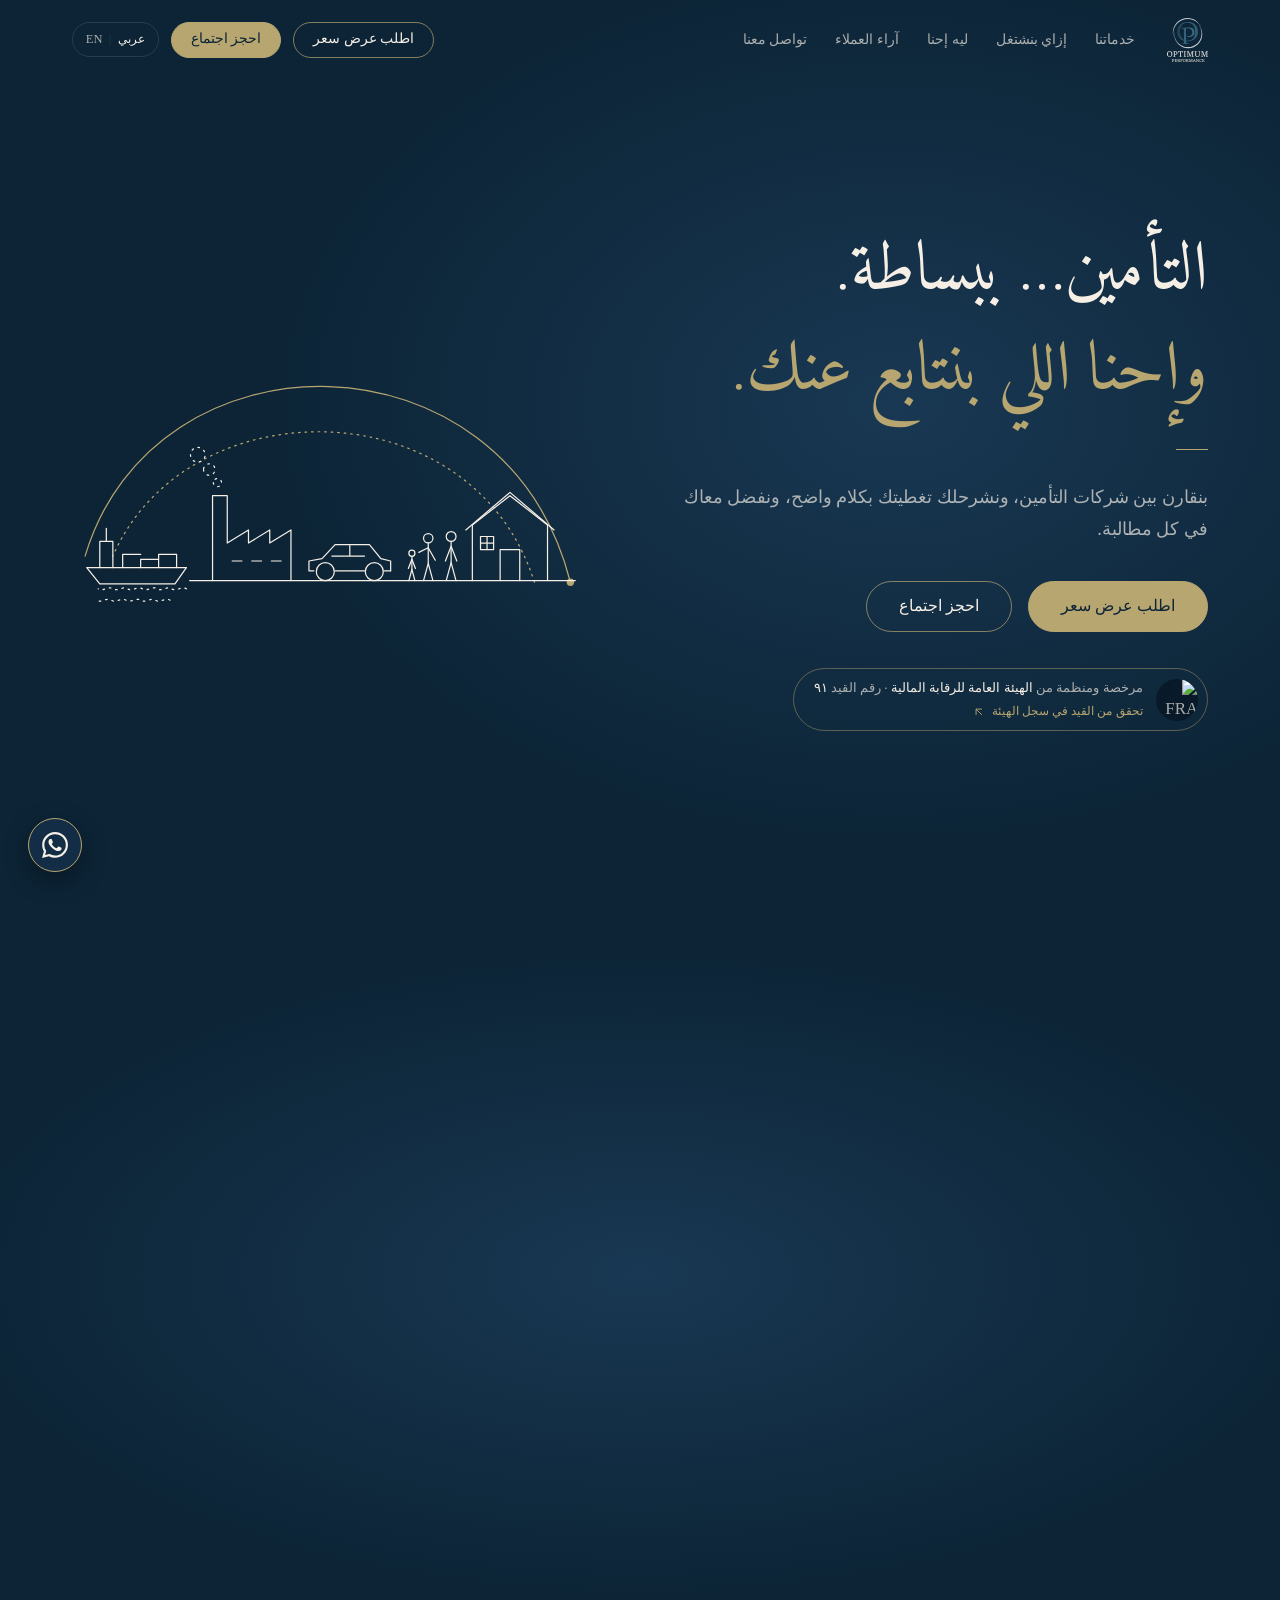
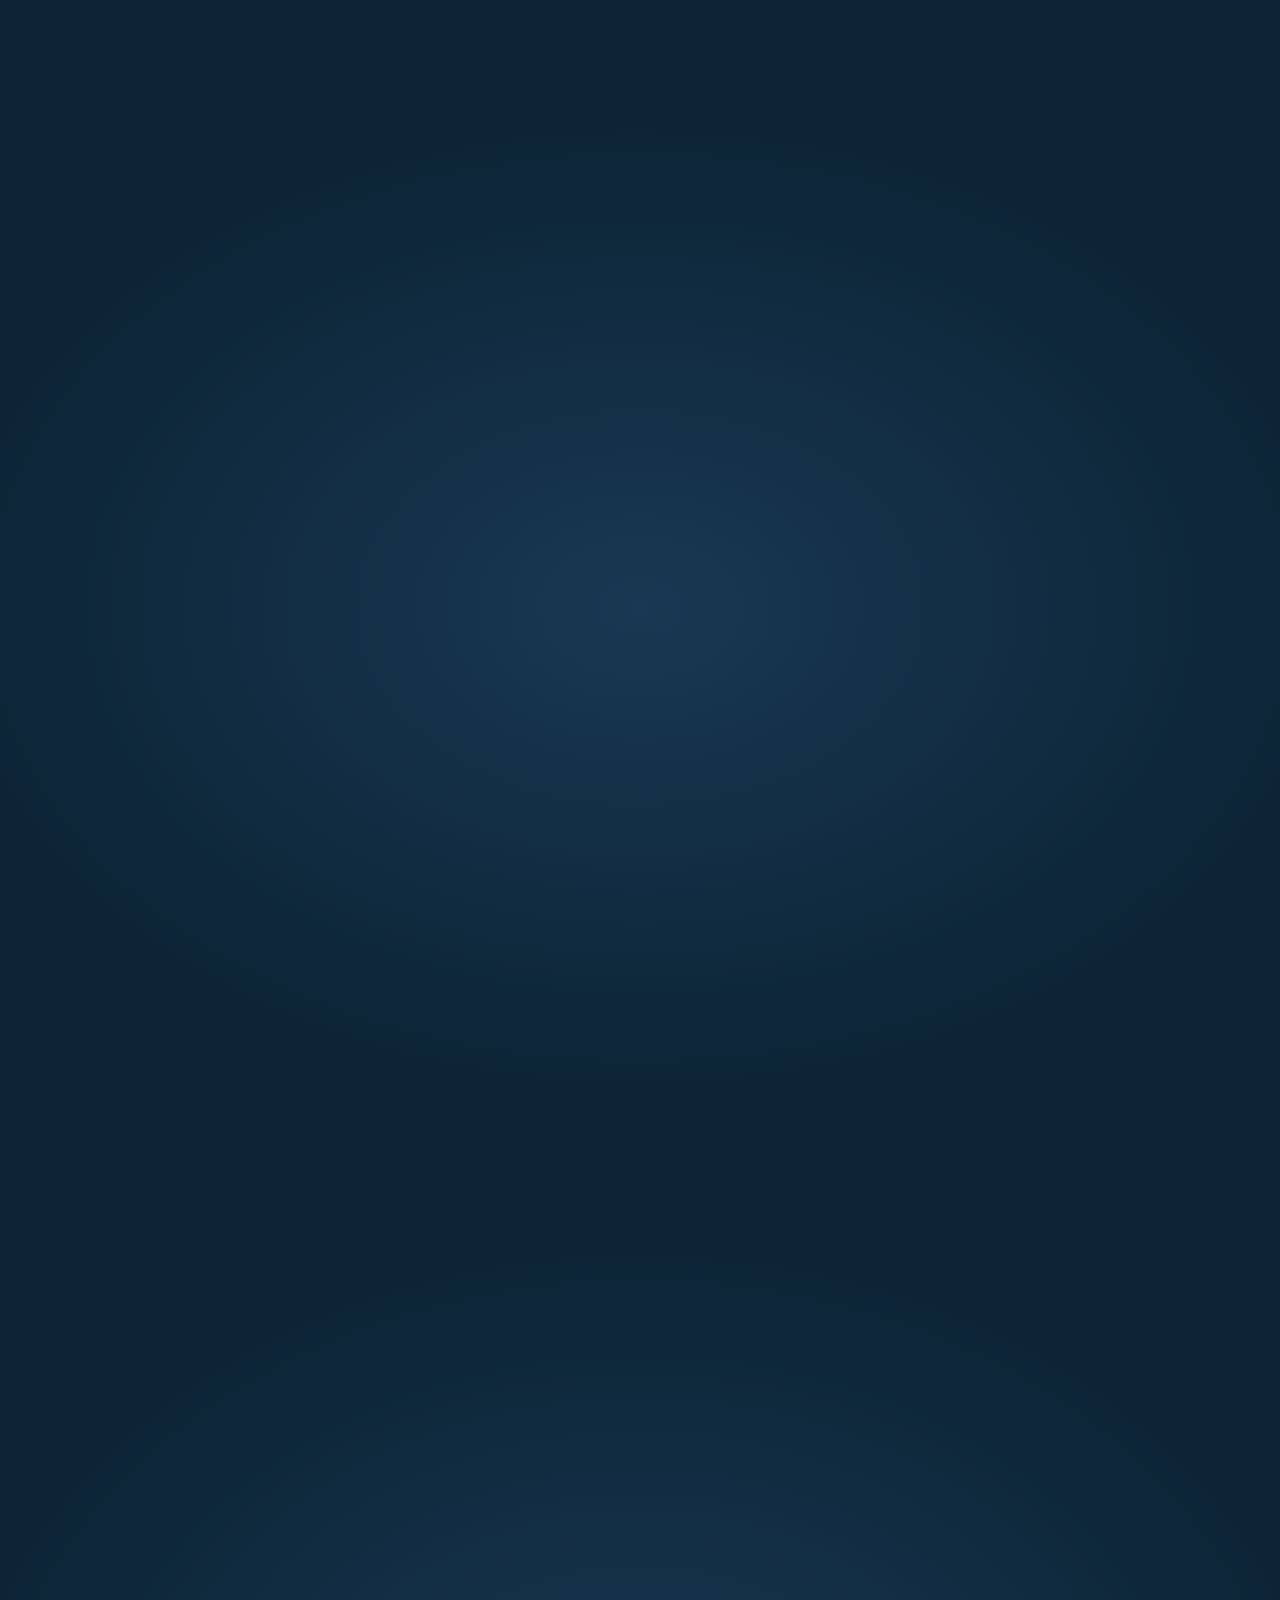
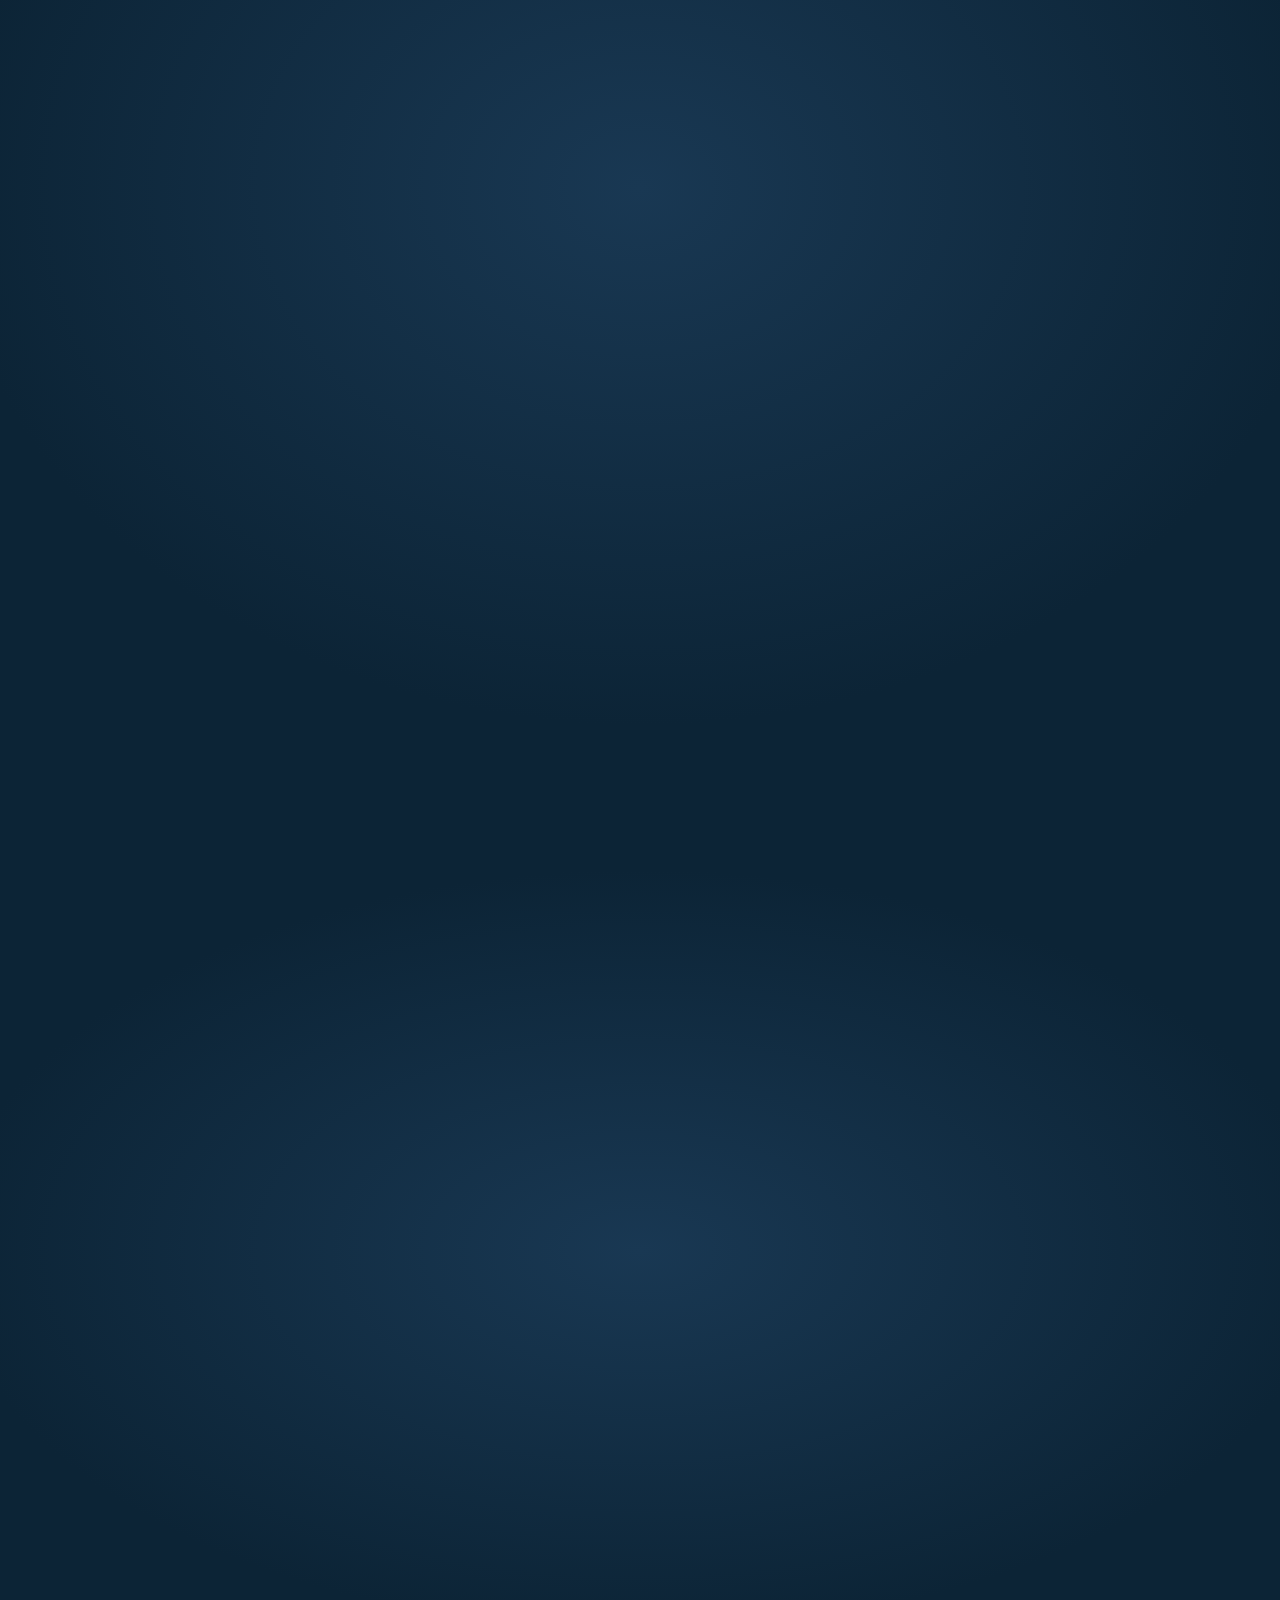
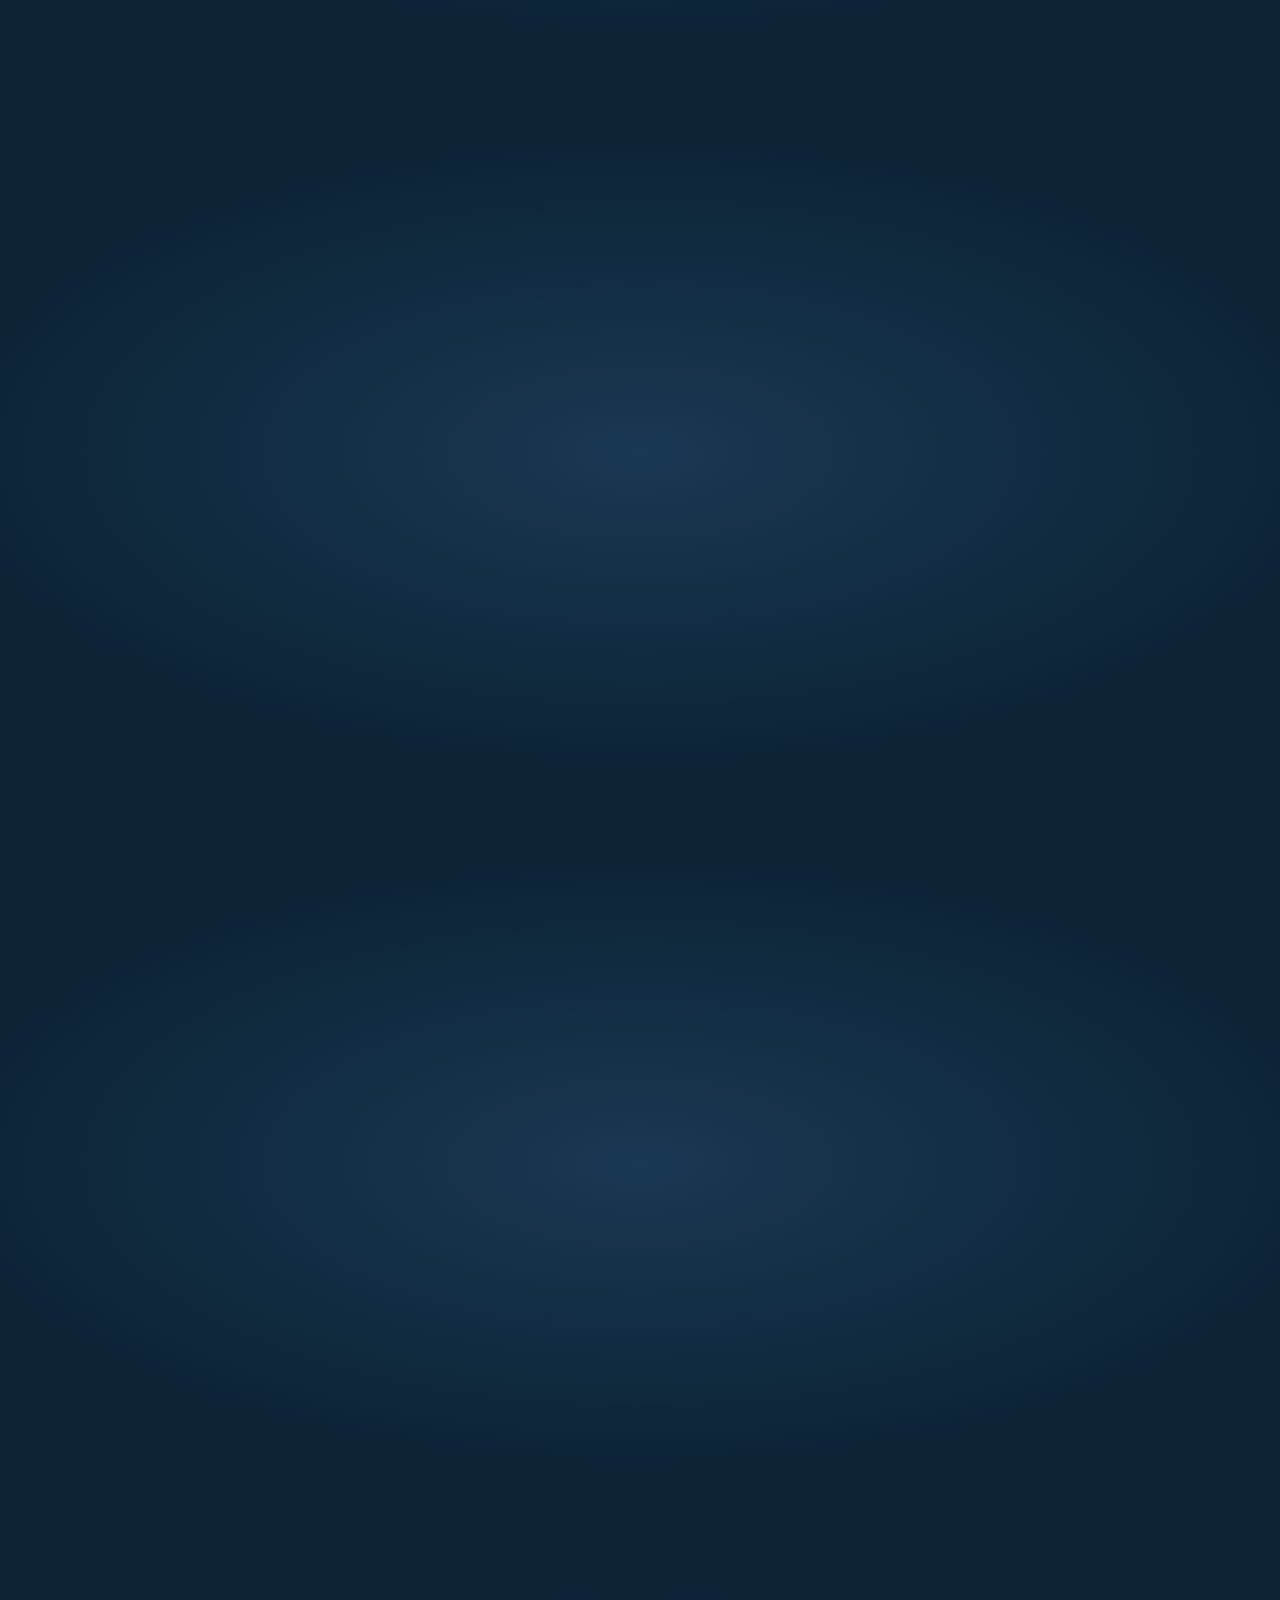
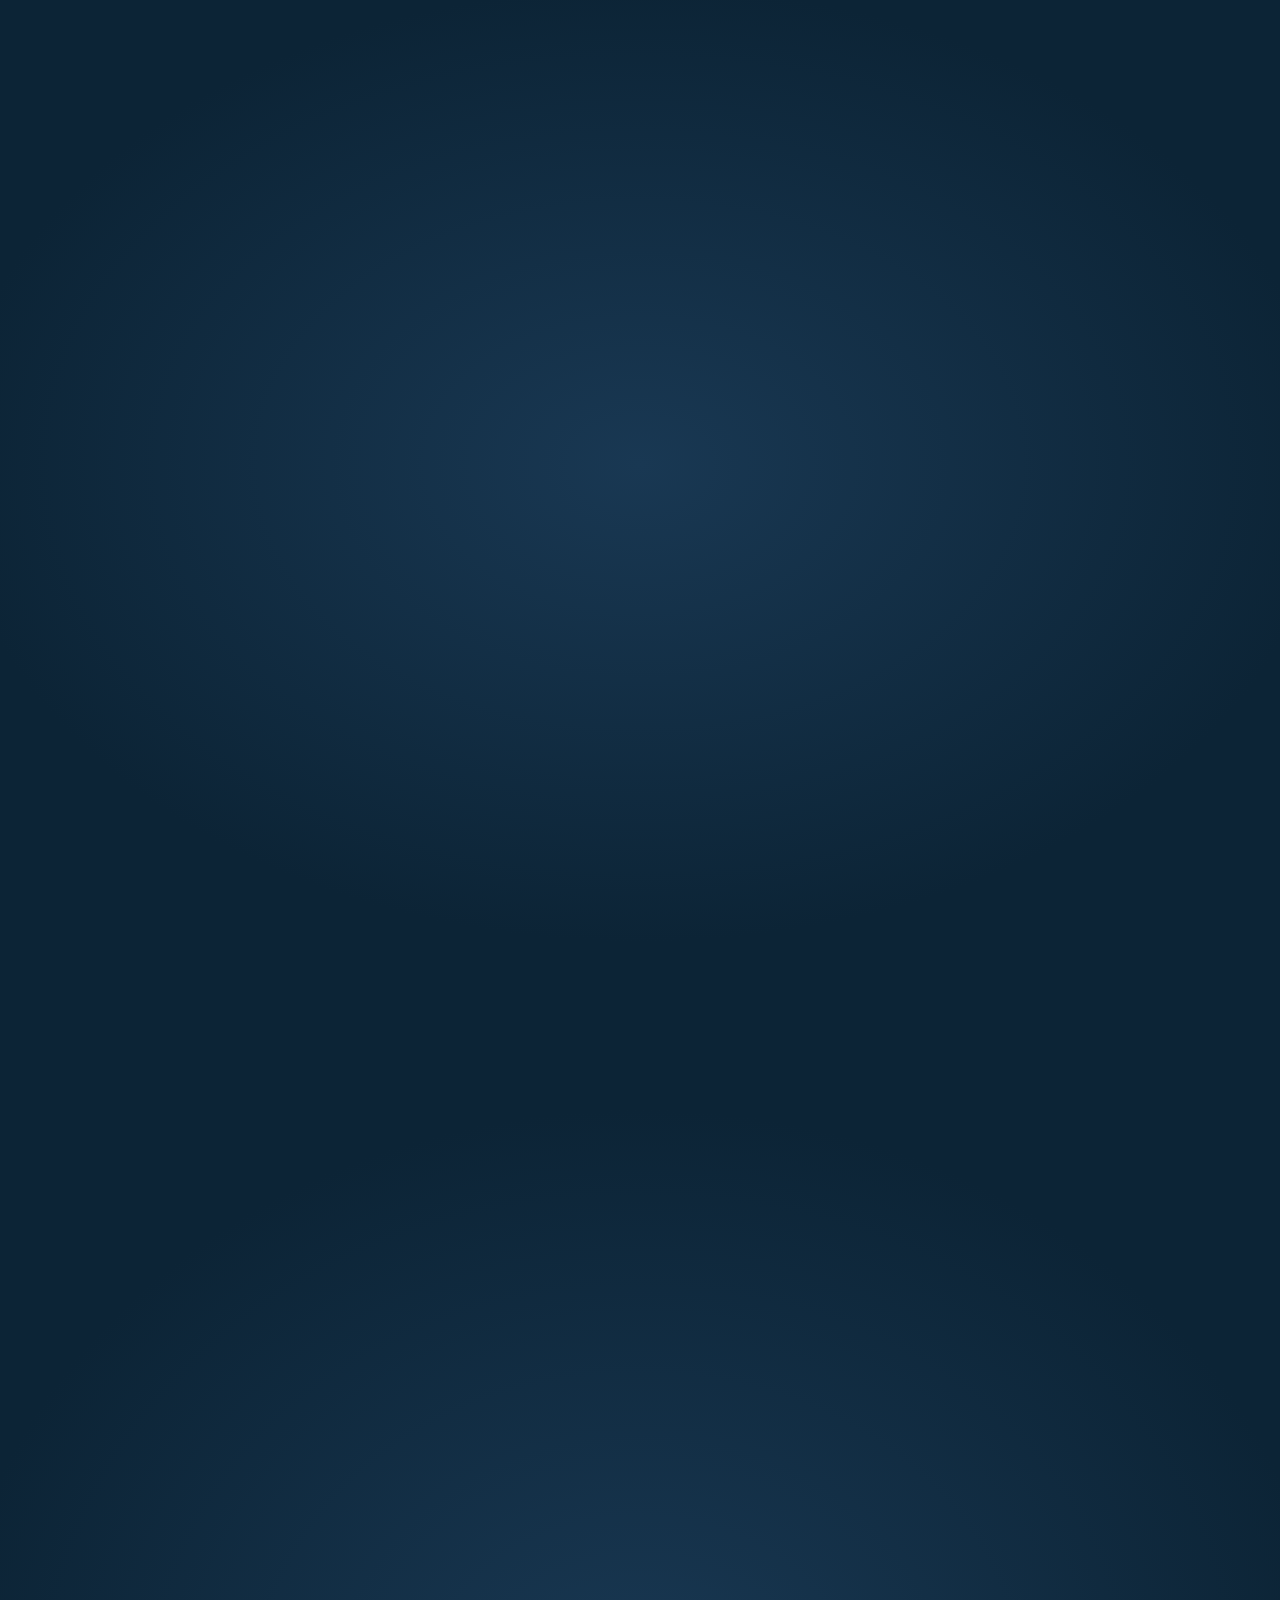
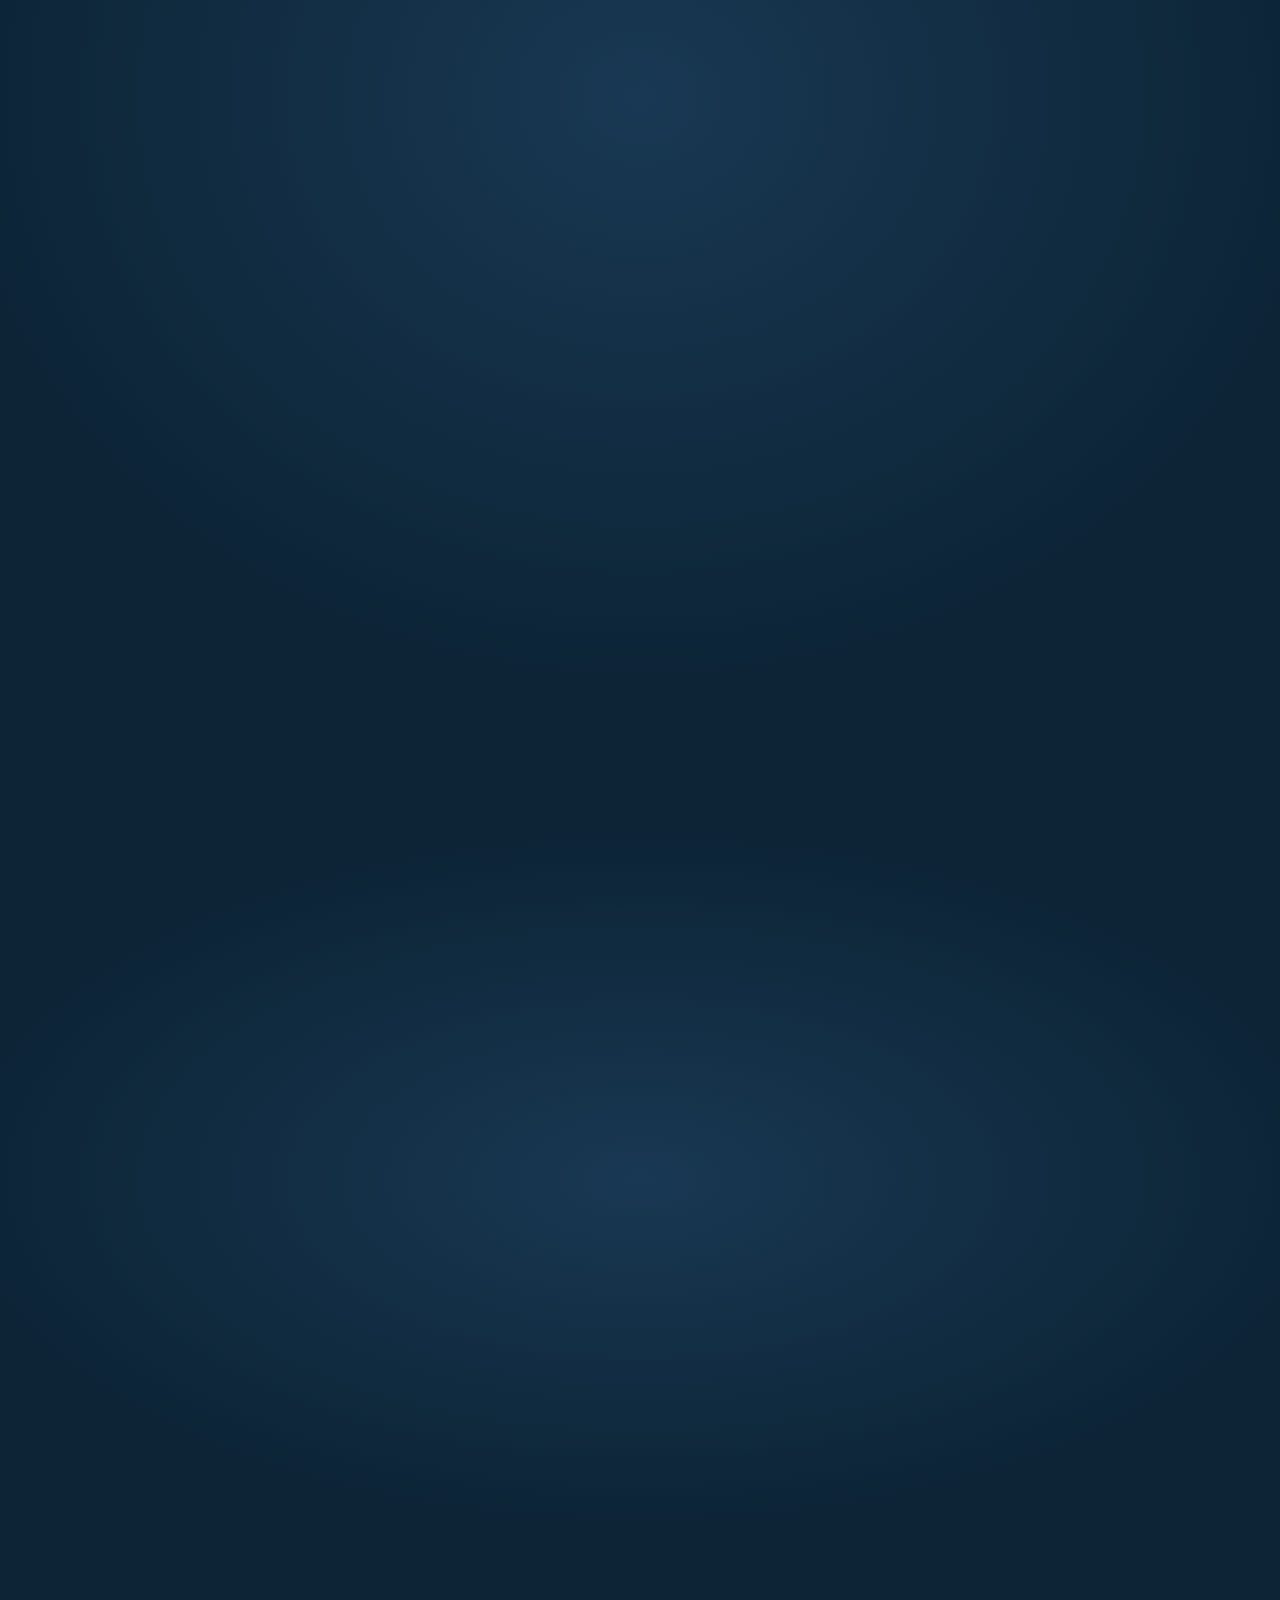
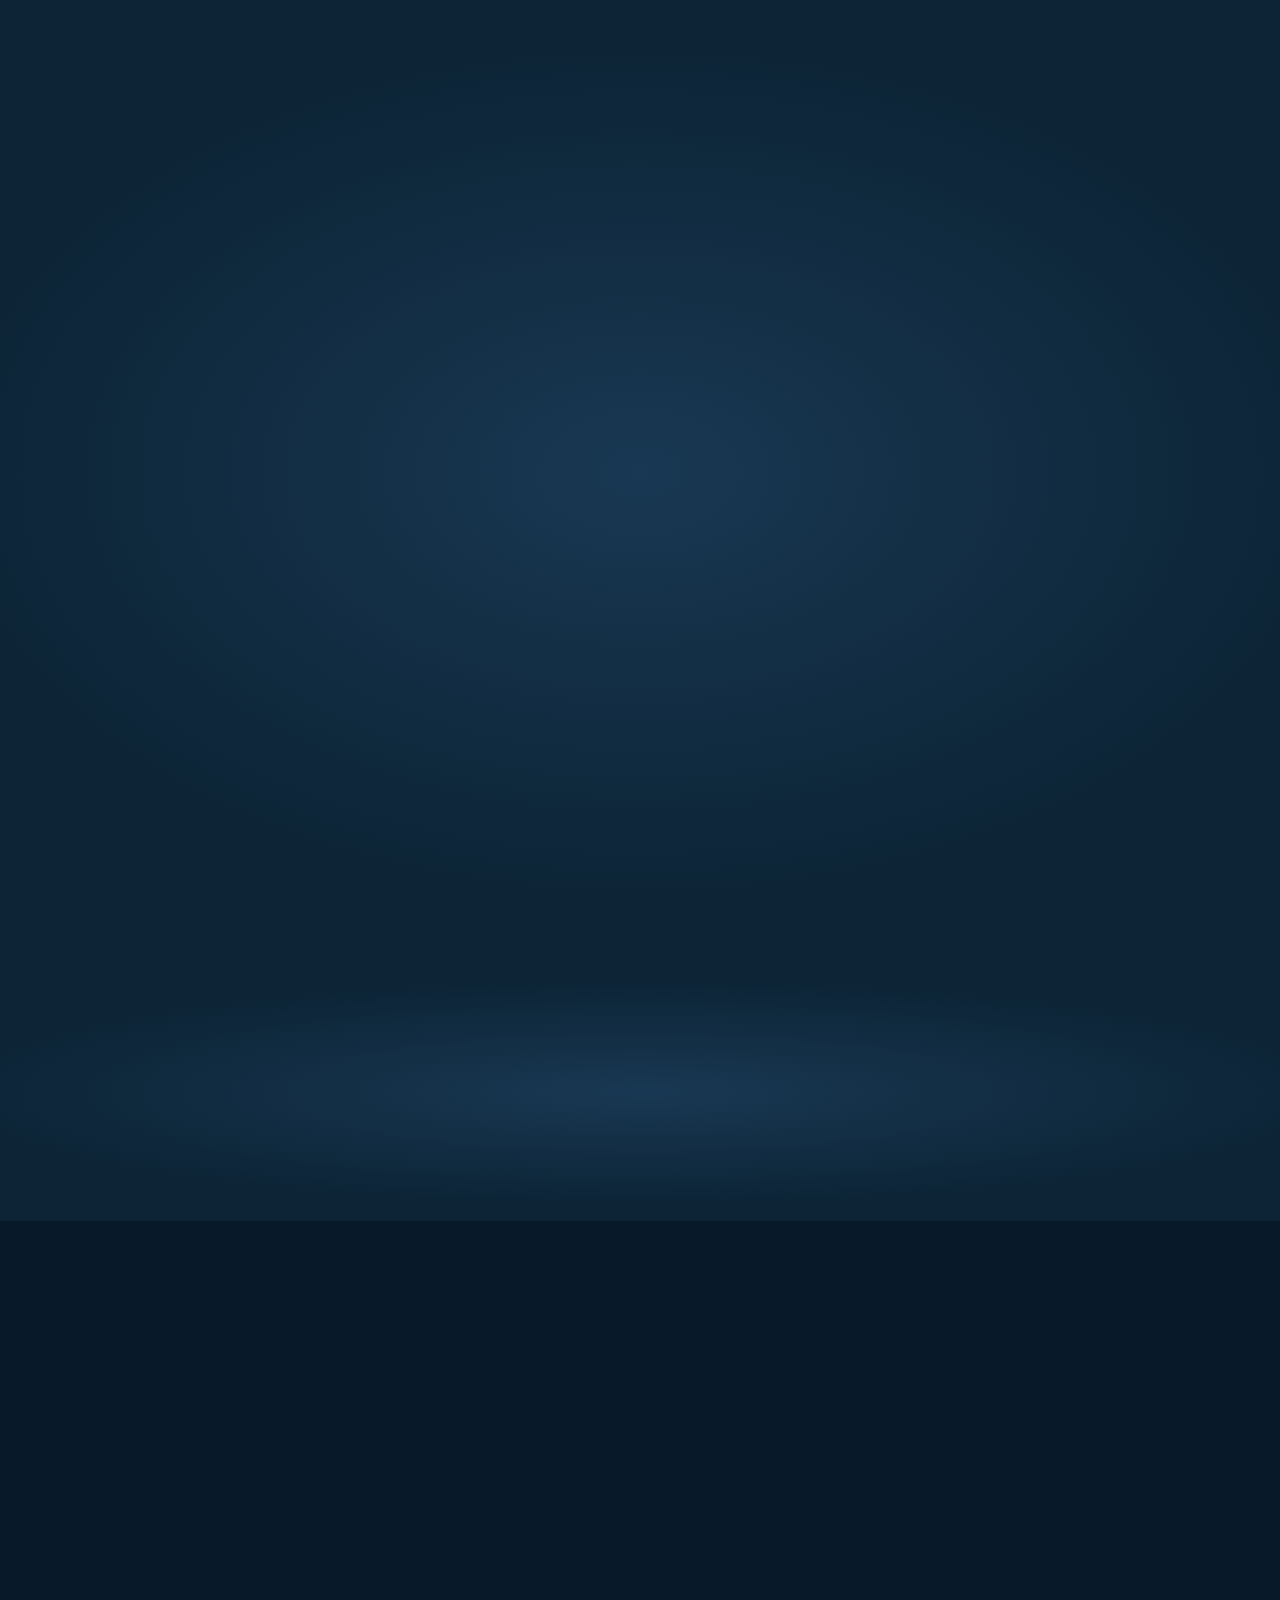
==== commit 82aa2d4c: "Add radial gradient and halo effects for intro animation; enhance visual appeal" ====
--- a/index.html
+++ b/index.html
@@ -66,7 +66,18 @@
       <stop stop-color="#315c69" offset="1"
          id="intro-stop1457" />
     </linearGradient>
+    <radialGradient id="intro-haloGrad" cx="104.8" cy="77.2" r="120" gradientUnits="userSpaceOnUse">
+      <stop stop-color="#d9c68c" stop-opacity="0.1" offset="0.000" />
+      <stop stop-color="#d9c68c" stop-opacity="0.12" offset="0.167" />
+      <stop stop-color="#d9c68c" stop-opacity="0.17" offset="0.333" />
+      <stop stop-color="#d9c68c" stop-opacity="0.24" offset="0.483" />
+      <stop stop-color="#d9c68c" stop-opacity="0.34" offset="0.633" />
+      <stop stop-color="#d9c68c" stop-opacity="0.1" offset="0.750" />
+      <stop stop-color="#d9c68c" stop-opacity="0" offset="0.917" />
+      <stop stop-color="#d9c68c" stop-opacity="0" offset="1.000" />
+    </radialGradient>
   </defs>
+  <g class="intro-halo"><circle cx="104.8" cy="77.2" r="120" fill="url(#intro-haloGrad)" /></g>
   <g
      class="emblem"
      id="intro-g1"
@@ -79,16 +90,17 @@
     <path pathLength="1"
        id="intro-path1458"
        d="m 0,0 c 0,30.968 25.104,56.072 56.072,56.072 23.274,0 43.234,-14.181 51.716,-34.374 -7.549,22.05 -28.439,37.909 -53.047,37.909 -30.968,0 -56.073,-25.104 -56.073,-56.072 0,-7.693 1.553,-15.024 4.357,-21.699 C 1.074,-12.465 0,-6.36 0,0"
-       fill="#c4cbd4" fill-rule="nonzero"
+       fill="#b8a670" fill-rule="nonzero"
        transform="matrix(1.3333333,0,0,-1.3333333,323.86307,692.0072)"
        clip-path="url(#intro-clipPath1459)" />
     <path pathLength="1"
        id="intro-path1460"
        d="m 0,0 c 9.43,-9.515 15.262,-22.661 15.262,-37.183 0,-29.037 -23.32,-52.576 -52.086,-52.576 -28.767,0 -52.087,23.539 -52.087,52.576 0,2.408 0.175,4.774 0.485,7.096 -0.617,-3.259 -0.954,-6.618 -0.954,-10.058 0,-29.664 24.048,-53.711 53.712,-53.711 29.664,0 53.711,24.047 53.711,53.711 C 18.043,-24.173 11.065,-9.838 0,0"
-       fill="#c4cbd4" fill-rule="nonzero"
+       fill="#b8a670" fill-rule="nonzero"
        transform="matrix(1.3333333,0,0,-1.3333333,448.11627,641.78387)"
        clip-path="url(#intro-clipPath1461)" />
   </g>
+  <g class="intro-halo intro-halo--over"><circle cx="104.8" cy="77.2" r="120" fill="url(#intro-haloGrad)" /></g>
   <g class="wordmark"><g transform="translate(-292.30997,-612.5312)">
     <g
        transform="translate(264.5673,264.5669)"
@@ -220,7 +232,7 @@
 <a href="en/index.html" class="lang-toggle" aria-label="Switch language"><span class="lang-active">عربي</span><span class="lang-divider">|</span><span class="lang-inactive">EN</span></a>
 </div></div></nav>
 <main id="main-content" tabindex="-1">
-<section class="hero" id="hero" data-accent="silver"><div class="container"><div class="hero-grid">
+<section class="hero" id="hero" data-accent="gold"><div class="container"><div class="hero-grid">
 <div class="hero-copy reveal">
 <h1 class="headline headline--hero">التأمين… ببساطة.<br><em>وإحنا اللي بنتابع عنك.</em></h1>
 <span class="accent-dash" aria-hidden="true"></span>
@@ -234,7 +246,7 @@
 <div class="hero-art reveal"><svg class="hero-svg draw mirror-rtl" viewBox="0 0 640 400" fill="none" stroke="currentColor" stroke-width="1.5" stroke-linecap="round" stroke-linejoin="round" aria-hidden="true" focusable="false"><path class="acc" d="M30 332 C 110 18, 540 18, 624 300"/><path class="acc dash" d="M74 332 C 150 92, 500 92, 590 300" stroke-dasharray="2 7"/><circle class="acc-fill" cx="30" cy="332" r="4.5"/><path d="M24 330 H496"/><path d="M58 330 V262 L104 226 L150 262 V330"/><path d="M50 268 L104 222 L158 268"/><path d="M92 330 V292 H116 V330"/><rect x="124" y="276" width="16" height="16"/><path d="M132 276 V292 M124 284 H140"/><g transform="translate(176 330) scale(1.0 1.0)" stroke-width="1.5"><circle cx="0" cy="-54" r="6"/><path d="M0 -48 V-22"/><path d="M-7 -24 L0 -42 L7 -24"/><path d="M0 -22 L-6 0 M0 -22 L6 0"/></g><g transform="translate(204 330) scale(0.96 0.96)" stroke-width="1.56"><circle cx="0" cy="-54" r="6"/><path d="M0 -48 V-22"/><path d="M-9 -26 L0 -42 L12 -36"/><path d="M0 -22 L-6 0 M0 -22 L6 0"/></g><g transform="translate(224 330) scale(0.62 0.62)" stroke-width="2.42"><circle cx="0" cy="-54" r="6"/><path d="M0 -48 V-22"/><path d="M-7 -24 L0 -42 L7 -24"/><path d="M0 -22 L-6 0 M0 -22 L6 0"/></g><path d="M250 318 V306 L262 303 L276 286 H318 L334 303 L350 306 V318 H344"/><path d="M250 318 H258 M282 318 H318"/><circle cx="270" cy="319" r="11"/><circle cx="330" cy="319" r="11"/><path d="M282 300 H322 M300 287 V300"/><path d="M372 330 V268 L398 284 V268 L424 284 V268 L450 284 V226 H468 V330"/><path d="M384 306 H396 M408 306 H420 M432 306 H444"/><circle class="dash" cx="462" cy="210" r="5"/><circle class="dash" cx="472" cy="194" r="7"/><circle class="dash" cx="486" cy="176" r="9"/><path class="dash" d="M500 340 c6 -4 12 4 18 0 s12 4 18 0 s12 4 18 0 s12 4 18 0 s12 4 18 0 s12 4 18 0"/><path class="dash" d="M520 354 c6 -4 12 4 18 0 s12 4 18 0 s12 4 18 0 s12 4 18 0 s12 4 18 0"/><path d="M500 314 H622 L606 334 H514 Z"/><path d="M512 314 V298 H534 V314 M534 304 H556 V314 M556 298 H578 V314"/><path d="M590 314 V282 H606 V314 M598 282 V266"/></svg></div>
 </div></div></section>
 <section class="section pain-strip" data-accent="teal"><div class="container"><div class="sec-label reveal"><span class="sec-label__text">الطريقة المعتادة</span><span class="sec-label__rule" aria-hidden="true"></span><span class="sec-label__num">01</span></div><div class="section-head  reveal"><h2 class="headline">خمس مكالمات، تلات عروض…<br><em>ولسه مش متأكد.</em></h2></div><div class="pain-grid"><div class="pain-item reveal stagger"><svg class="pain-svg draw" viewBox="0 0 160 120" fill="none" stroke="currentColor" stroke-width="1.5" stroke-linecap="round" stroke-linejoin="round" aria-hidden="true" focusable="false"><g transform="translate(44 104) scale(1.0 1.0)" stroke-width="1.5"><circle cx="0" cy="-54" r="6"/><path d="M0 -48 V-22"/><path d="M-9 -26 L0 -42 L12 -36"/><path d="M0 -22 L-6 0 M0 -22 L6 0"/></g><path d="M56 66 H70 V104 H130 l-4 5 l-4 -5 l-4 5 l-4 -5 l-4 5 l-4 -5"/><path class="acc" d="M60 74 H66 M60 82 H66 M60 90 H66 M84 98 H96 M104 98 H116"/><path d="M12 104 H56"/></svg><p>بتدفع أكتر من اللازم؟</p></div><div class="pain-item reveal stagger"><svg class="pain-svg draw" viewBox="0 0 160 120" fill="none" stroke="currentColor" stroke-width="1.5" stroke-linecap="round" stroke-linejoin="round" aria-hidden="true" focusable="false"><g transform="translate(54 104) scale(1.0 1.0)" stroke-width="1.5"><circle cx="0" cy="-54" r="6"/><path d="M0 -48 V-22"/><path d="M-9 -26 L0 -42 L9 -26"/><path d="M0 -22 L-6 0 M0 -22 L6 0"/></g><path d="M92 104 V36 H132 V104"/><path d="M98 104 V42 H126 V104"/><circle cx="119" cy="74" r="2"/><circle class="acc" cx="54" cy="22" r="10"/><path class="acc" d="M54 16 V22 L59 25"/><path d="M14 104 H148"/></svg><p>مطالبة بتتأجل كل شوية؟</p></div><div class="pain-item reveal stagger"><svg class="pain-svg draw" viewBox="0 0 160 120" fill="none" stroke="currentColor" stroke-width="1.5" stroke-linecap="round" stroke-linejoin="round" aria-hidden="true" focusable="false"><g transform="translate(58 104) scale(1.0 1.0)" stroke-width="1.5"><circle cx="0" cy="-54" r="6"/><path d="M0 -48 V-22"/><path d="M-8 -28 L0 -42 L9 -30"/><path d="M0 -22 L-9 0 M0 -22 L8 0"/></g><path d="M10 104 H88 V114 M112 114 V104 H150"/><path class="acc dash" d="M88 104 H112" stroke-dasharray="2 5"/><path class="acc" d="M100 58 c0 -8 12 -8 12 0 c0 5 -6 5 -6 11"/><circle class="acc-fill" cx="106" cy="76" r="1.6"/></svg><p>ثغرات بتظهر لما يكون الوقت فات؟</p></div><div class="pain-item reveal stagger"><svg class="pain-svg draw" viewBox="0 0 160 120" fill="none" stroke="currentColor" stroke-width="1.5" stroke-linecap="round" stroke-linejoin="round" aria-hidden="true" focusable="false"><g transform="translate(52 104) scale(1.0 1.0)" stroke-width="1.5"><circle cx="0" cy="-54" r="6"/><path d="M0 -48 V-22"/><path d="M-9 -26 L0 -42 L9 -38 L6 -52"/><rect x="4" y="-58" width="4" height="8" rx="1"/><path d="M0 -22 L-6 0 M0 -22 L6 0"/></g><path class="acc dash" d="M68 40 c4 -12 20 -14 24 -2 c3 9 -9 12 -10 3 c-1 -10 16 -14 24 -5 c6 7 -4 13 -7 6 c-3 -9 14 -13 22 -6" stroke-dasharray="2 5"/><path d="M14 104 H146"/></svg><p>مفيش حد ترجعله وقت الحاجة؟</p></div></div></div></section>
-<section class="section" id="services" data-accent="silver"><div class="container">
+<section class="section" id="services" data-accent="gold"><div class="container">
 <div class="sec-label reveal"><span class="sec-label__text">تغطياتنا</span><span class="sec-label__rule" aria-hidden="true"></span><span class="sec-label__num">02</span></div><div class="section-head  reveal"><h2 class="headline">حماية للي بنيته…<br><em>على مقاس حياتك وشغلك.</em></h2><span class="accent-dash" aria-hidden="true"></span><p class="lede">قولنا مين اللي عايز تحميه، ونوريك المناسب ليه.</p></div>
 <div class="segment-tabs reveal" role="tablist"><button class="segment-tab active" data-segment="individual">ليك</button><button class="segment-tab" data-segment="corporate">لشركتك</button></div>
 <div class="segment-content active" id="segment-individual"><div class="services-carousel reveal" data-carousel><div class="services-track" data-carousel-track tabindex="0" aria-label="حلول تأمين الأفراد"><div class="service-card" data-client-type="individual" data-service="life-health"><div class="ring card-ring"><svg class="svc-svg draw" viewBox="0 0 48 48" fill="none" stroke="currentColor" stroke-width="1.5" stroke-linecap="round" stroke-linejoin="round" aria-hidden="true" focusable="false"><path d="M4 26 H13 L17 16 L23 36 L28 22 L31 26 H44"/><path class="acc" d="M24 6 V12 M21 9 H27"/></svg></div><h3>التأمين الطبي</h3><p>رعاية ليك ولعيلتك، من غير مفاجآت في البنود الصغيرة.</p><a href="#quote" class="card-cta">اسأل عنها &larr;</a></div><div class="service-card" data-client-type="individual" data-service="home"><div class="ring card-ring"><svg class="svc-svg draw" viewBox="0 0 48 48" fill="none" stroke="currentColor" stroke-width="1.5" stroke-linecap="round" stroke-linejoin="round" aria-hidden="true" focusable="false"><path d="M7 22 L24 8 L41 22"/><path d="M11 19 V40 H37 V19"/><path d="M20 40 V29 H28 V40"/><path class="acc" d="M31 15 V9 H35 V18"/></svg></div><h3>تأمين المنزل</h3><p>بيتك وكل اللي فيه، متأمن ضد الحريق والسرقة والمفاجآت.</p><a href="#quote" class="card-cta">اسأل عنها &larr;</a></div><div class="service-card" data-client-type="individual" data-service="motor"><div class="ring card-ring"><svg class="svc-svg draw" viewBox="0 0 48 48" fill="none" stroke="currentColor" stroke-width="1.5" stroke-linecap="round" stroke-linejoin="round" aria-hidden="true" focusable="false"><path d="M5 31 V26 L10 25 L15 18 H31 L37 25 L43 26 V31 H40"/><path d="M5 31 H9 M19 31 H29"/><circle cx="14" cy="32" r="4.5"/><circle cx="34" cy="32" r="4.5"/><path class="acc" d="M17 24 H33"/></svg></div><h3>تأمين السيارات</h3><p>شامل أو ضد الغير… متشرح قبل ما تمضي.</p><a href="#quote" class="card-cta">اسأل عنها &larr;</a></div><div class="service-card" data-client-type="individual" data-service="personal-accident"><div class="ring card-ring"><svg class="svc-svg draw" viewBox="0 0 48 48" fill="none" stroke="currentColor" stroke-width="1.5" stroke-linecap="round" stroke-linejoin="round" aria-hidden="true" focusable="false"><circle cx="24" cy="9" r="4"/><path d="M24 13 V30 M24 30 L19 42 M24 30 L29 42 M24 18 L16 27"/><path d="M24 18 L30 24 L22 27"/><path class="acc" d="M20 15 L33 23 L21 29"/></svg></div><h3>الحوادث الشخصية</h3><p>دخلك وراحة بالك لو حادثة وقفتك.</p><a href="#quote" class="card-cta">اسأل عنها &larr;</a></div></div><div class="carousel-controls"><button type="button" class="carousel-arrow" data-carousel-prev aria-label="الخدمة السابقة"><svg viewBox="0 0 24 24" fill="none" stroke="currentColor" stroke-width="1.5" stroke-linecap="round" stroke-linejoin="round" aria-hidden="true"><path d="M15 6l-6 6 6 6"/></svg></button><div class="carousel-dots" data-carousel-dots></div><button type="button" class="carousel-arrow" data-carousel-next aria-label="الخدمة التالية"><svg viewBox="0 0 24 24" fill="none" stroke="currentColor" stroke-width="1.5" stroke-linecap="round" stroke-linejoin="round" aria-hidden="true"><path d="M9 6l6 6-6 6"/></svg></button></div></div></div>
@@ -246,14 +258,14 @@
 <ol class="steps"><li class="step reveal stagger"><span class="ring step-num">01</span><h3>نفهم</h3><p>بنسمعك الأول ونحدد احتياجك الحقيقي.</p></li><li class="step reveal stagger"><span class="ring step-num">02</span><h3>نقارن ونتفاوض</h3><p>كذا شركة جنب بعض، وبشروطك.</p></li><li class="step reveal stagger"><span class="ring step-num">03</span><h3>نصدر</h3><p>توافق، وإحنا نخلّص الورق.</p></li><li class="step reveal stagger"><span class="ring step-num">04</span><h3>نفضل معاك</h3><p>تجديد وتعديل ومطالبات، طول السنة.</p></li></ol>
 <div class="section-cta reveal"><a href="#quote" class="btn btn-primary btn-lg">جاهز؟ اطلب عرض سعر</a></div>
 </div></section>
-<section class="section" id="why-us" data-accent="silver">
+<section class="section" id="why-us" data-accent="gold">
 <img src="static/OP_light_emblem.svg" alt="" class="shield-mark" aria-hidden="true" loading="lazy">
 <div class="container"><div class="sec-label reveal"><span class="sec-label__text">ليه وسيط؟</span><span class="sec-label__rule" aria-hidden="true"></span><span class="sec-label__num">04</span></div>
 <div class="why-grid"><div class="why-art reveal"><svg class="walk-svg draw mirror-rtl" viewBox="0 0 360 260" fill="none" stroke="currentColor" stroke-width="1.5" stroke-linecap="round" stroke-linejoin="round" aria-hidden="true" focusable="false"><path d="M24 220 H336"/><path class="dash" d="M60 236 H300" stroke-dasharray="2 8"/><g transform="translate(150 220) scale(1.15 1.15)" stroke-width="1.3"><circle cx="0" cy="-54" r="6"/><path d="M0 -48 V-22"/><path d="M-9 -30 L0 -42 L10 -31"/><path d="M0 -22 L-11 0 M0 -22 L10 -1"/></g><g transform="translate(214 220) scale(1.15 1.15)" stroke-width="1.3"><circle cx="0" cy="-54" r="6"/><path d="M0 -48 V-22"/><path d="M-9 -30 L0 -42 L10 -31"/><path d="M0 -22 L-11 0 M0 -22 L10 -1"/></g><rect x="226" y="176" width="16" height="12" rx="2"/><circle class="acc-fill" cx="182" cy="187" r="3.5"/><path class="acc dash" d="M70 120 C 120 40, 250 40, 300 120" stroke-dasharray="2 7"/></svg></div>
 <div class="why-copy"><div class="section-head reveal"><h2 class="headline">إحنا شغالين ليك…<br><em>مش لشركة تأمين واحدة.</em></h2><span class="accent-dash" aria-hidden="true"></span><p class="lede">شركة التأمين بتبيع منتجاتها. إحنا قاعدين في صفك، وبنقارن السوق كله عشانك.</p></div>
 <ul class="values"><li class="reveal stagger"><h3>استشارة محايدة</h3><p>احتياجك الأول، وبعدين السعر.</p></li><li class="reveal stagger"><h3>نزاهة</h3><p>المغطى وغير المغطى… بوضوح.</p></li><li class="reveal stagger"><h3>شريك مش بيّاع</h3><p>وسيط واحد مخصص ليك طول السنة.</p></li></ul></div></div>
 </div></section>
-<section class="section" id="stats" data-accent="silver"><div class="container"><div class="sec-label reveal"><span class="sec-label__text">بالأرقام</span><span class="sec-label__rule" aria-hidden="true"></span><span class="sec-label__num">05</span></div><div class="section-head section-head--center reveal"><h2 class="headline">خمسة وعشرين سنة…<br><em>ونفس الوعد.</em></h2></div><div class="stats-grid"><div class="stat-item reveal stagger"><span class="stat-figure"><span class="stat-number" data-count="25">0</span><span class="stat-suffix">+</span></span><span class="stat-label">سنوات الخبرة</span></div><div class="stat-item reveal stagger"><span class="stat-figure"><span class="stat-number" data-count="200">0</span><span class="stat-suffix">+</span></span><span class="stat-label">وثيقة تأمين</span></div><div class="stat-item reveal stagger"><span class="stat-figure"><span class="stat-number" data-count="15">0</span><span class="stat-suffix">+</span></span><span class="stat-label">شريك تأمين</span></div><div class="stat-item reveal stagger"><span class="stat-figure"><span class="stat-number" data-count="98">0</span><span class="stat-suffix">%</span></span><span class="stat-label">نسبة نجاح المطالبات</span></div></div></div></section>
+<section class="section" id="stats" data-accent="gold"><div class="container"><div class="sec-label reveal"><span class="sec-label__text">بالأرقام</span><span class="sec-label__rule" aria-hidden="true"></span><span class="sec-label__num">05</span></div><div class="section-head section-head--center reveal"><h2 class="headline">خمسة وعشرين سنة…<br><em>ونفس الوعد.</em></h2></div><div class="stats-grid"><div class="stat-item reveal stagger"><span class="stat-figure"><span class="stat-number" data-count="25">0</span><span class="stat-suffix">+</span></span><span class="stat-label">سنوات الخبرة</span></div><div class="stat-item reveal stagger"><span class="stat-figure"><span class="stat-number" data-count="200">0</span><span class="stat-suffix">+</span></span><span class="stat-label">وثيقة تأمين</span></div><div class="stat-item reveal stagger"><span class="stat-figure"><span class="stat-number" data-count="15">0</span><span class="stat-suffix">+</span></span><span class="stat-label">شريك تأمين</span></div><div class="stat-item reveal stagger"><span class="stat-figure"><span class="stat-number" data-count="98">0</span><span class="stat-suffix">%</span></span><span class="stat-label">نسبة نجاح المطالبات</span></div></div></div></section>
 <section class="section" id="partners" data-accent="teal"><div class="container"><div class="sec-label reveal"><span class="sec-label__text">شركاؤنا</span><span class="sec-label__rule" aria-hidden="true"></span><span class="sec-label__num">06</span></div><div class="section-head  reveal"><h2 class="headline">بنقارن بين أفضل الشركات…<br><em>عشان ماتتعبش.</em></h2><span class="accent-dash" aria-hidden="true"></span><p class="lede">بنتفاوض لصالحك مع أكتر من 15 شركة تأمين محلية وعالمية.</p></div></div><div class="logo-marquee reveal">
             <div class="logo-marquee-track">
                 <div class="logo-marquee-group">
@@ -282,7 +294,7 @@
                 </div>
             </div>
         </div></section>
-<section class="section" id="testimonials" data-accent="silver"><div class="container">
+<section class="section" id="testimonials" data-accent="gold"><div class="container">
 <div class="sec-label reveal"><span class="sec-label__text">بكلامهم</span><span class="sec-label__rule" aria-hidden="true"></span><span class="sec-label__num">07</span></div><div class="section-head  reveal"><h2 class="headline">ثقة الناس<br><em>اللي بنحميهم.</em></h2></div>
 <div class="testimonial-carousel reveal" data-carousel><div class="testimonial-track" data-carousel-track tabindex="0" aria-label="آراء عملائنا"><div class="testimonial-card"><span class="t-mark" aria-hidden="true">&ldquo;</span><blockquote class="testimonial-quote">نتقدم إليكم بخالص الشكر والتقدير على ما تبذلونه من جهد متميز ومتابعة مستمرة ودقيقة في جميع الأعمال والتعاملات، مما يعكس مدى احترافيتكم العالية وحرصكم الدائم على تقديم أفضل مستوى من الخدمة. لقد لمسنا منكم تعاونًا مثمرًا، وسرعة استجابة، واهتمامًا كبيرًا بكافة التفاصيل، وهو ما كان له بالغ الأثر في تعزيز الثقة وبناء علاقة عمل قائمة على الاحترام المتبادل والالتزام.</blockquote><div class="testimonial-author"><span class="testimonial-logo bubble"><img src="static/clients/tesppas.webp" alt="Tesppas" loading="lazy"></span><div class="testimonial-info"><span class="testimonial-name">اشرف شعبان علي</span><span class="testimonial-role">مدير ادارة الحركة والخدمات اللوجستية بشركة اوول فودز تسيباس</span></div></div></div><div class="testimonial-card"><span class="t-mark" aria-hidden="true">&ldquo;</span><blockquote class="testimonial-quote">في إطار اهتمام الشركة بصحة وسلامة العاملين، تم تنظيم يوم طبي بالتعاون مع شركة أوبتيمم للخدمات الطبية، حيث قُدمت فحوصات واستشارات طبية باحترافية عالية، مما ساهم في تعزيز الوعي الصحي وترسيخ ثقافة الرعاية الوقائية داخل بيئة العمل.</blockquote><div class="testimonial-author"><span class="testimonial-logo bubble"><img src="static/clients/ro.webp" alt="RO" loading="lazy"></span><div class="testimonial-info"><span class="testimonial-name">خليل ابراهيم خليل</span><span class="testimonial-role">مدير قطاع الموارد البشرية بشركة أر أو</span></div></div></div><div class="testimonial-card"><span class="t-mark" aria-hidden="true">&ldquo;</span><blockquote class="testimonial-quote">من دواعي سرورنا بإسم شركة فاجا للصناعات أن نتقدم لكم بخالص الشكر والإمتنان والعرفان على ما قدمه سيادتكم من مجهود وخدمات وسهوله فى الاجراءات وإزاله العقبات بصدر رحب و روح من التعاون والتفاني فى ملف التأمين ضد السطو والحريق.</blockquote><div class="testimonial-author"><span class="testimonial-logo bubble"><img src="static/clients/phaga.webp" alt="Phaga Industries" loading="lazy"></span><div class="testimonial-info"><span class="testimonial-name">الإدارة المالية</span><span class="testimonial-role">شركة فاجا للصناعات</span></div></div></div><div class="testimonial-card"><span class="t-mark" aria-hidden="true">&ldquo;</span><blockquote class="testimonial-quote">نتقدم بخالص الشكر والتقدير لشركة أوبتيمم لما لمسناه من التزام ومهنية عالية في جميع مراحل التعاون. لقد كان تعاملكم مثالًا للدقة والاحترافية، مما ساهم في إنجاز الأعمال بكفاءة وجودة متميزة. ونعتز بهذا التعاون البناء، ونتطلع إلى استمرار شراكتنا خلال الفترة القادمة.</blockquote><div class="testimonial-author"><span class="testimonial-logo bubble"><img src="static/clients/entrag.webp" alt="ENTRAG" loading="lazy"></span><div class="testimonial-info"><span class="testimonial-name">المجموعة الهندسية والتجارية انتراج</span></div></div></div><div class="testimonial-card"><span class="t-mark" aria-hidden="true">&ldquo;</span><blockquote class="testimonial-quote">أود أن أعرب عن خالص امتناني لكم ولشركة أوبتيموم بروكريدج الموقرة على دعمكم المستمر، وحل المشكلات الاستباقي، والمتابعة الدؤوبة.</blockquote><div class="testimonial-author"><span class="testimonial-logo bubble"><img src="static/clients/saom.webp" alt="Client" loading="lazy"></span><div class="testimonial-info"><span class="testimonial-name">هشام السخاوي</span><span class="testimonial-role">نائب المدير العام والمدير الإداري</span></div></div></div></div><div class="carousel-controls"><button type="button" class="carousel-arrow" data-carousel-prev aria-label="الرأي السابق"><svg viewBox="0 0 24 24" fill="none" stroke="currentColor" stroke-width="1.5" stroke-linecap="round" stroke-linejoin="round" aria-hidden="true"><path d="M15 6l-6 6 6 6"/></svg></button><div class="carousel-dots" data-carousel-dots></div><button type="button" class="carousel-arrow" data-carousel-next aria-label="الرأي التالي"><svg viewBox="0 0 24 24" fill="none" stroke="currentColor" stroke-width="1.5" stroke-linecap="round" stroke-linejoin="round" aria-hidden="true"><path d="M9 6l6 6-6 6"/></svg></button></div></div>
 <div class="section-cta reveal"><a href="#quote" class="btn btn-outline btn-lg">انضم لأكتر من 200 شركة بنحميها</a></div>
@@ -383,7 +395,7 @@
                 <p>تم استلام طلبك وسنرد عليك خلال 24 ساعة.</p>
             </div></div>
 </div></section>
-<section class="section" id="trusted" data-accent="silver"><div class="container"><div class="sec-label reveal"><span class="sec-label__text">عملاؤنا</span><span class="sec-label__rule" aria-hidden="true"></span><span class="sec-label__num">09</span></div><div class="section-head  reveal"><h2 class="headline">شركات اختارت<br><em>تكون مطمّنة.</em></h2><span class="accent-dash" aria-hidden="true"></span><p class="lede">شراكات مع مؤسسات في كل أنحاء مصر.</p></div></div><div class="logo-marquee logo-marquee--clients reveal">
+<section class="section" id="trusted" data-accent="gold"><div class="container"><div class="sec-label reveal"><span class="sec-label__text">عملاؤنا</span><span class="sec-label__rule" aria-hidden="true"></span><span class="sec-label__num">09</span></div><div class="section-head  reveal"><h2 class="headline">شركات اختارت<br><em>تكون مطمّنة.</em></h2><span class="accent-dash" aria-hidden="true"></span><p class="lede">شراكات مع مؤسسات في كل أنحاء مصر.</p></div></div><div class="logo-marquee logo-marquee--clients reveal">
             <div class="logo-marquee-track">
                 <div class="logo-marquee-group">
                     <div class="logo-cell"><img src="static/clients/abdeldaim.webp" alt="Abdeldaim" loading="lazy" decoding="async"></div>
@@ -460,7 +472,7 @@
 <div class="accordion reveal"><div class="accordion-item"><button class="accordion-header" aria-expanded="false"><span>ما هو وسيط التأمين وكيف يختلف عن شركة التأمين؟</span><span class="ring accordion-icon" aria-hidden="true"><svg viewBox="0 0 24 24" fill="none" stroke="currentColor" stroke-width="1.5" stroke-linecap="round"><path d="M12 6v12M6 12h12"/></svg></span></button><div class="accordion-body"><p>وسيط التأمين يعمل لصالحك أنت، لا لصالح شركة التأمين. نقارن عروض عدة شركات، ونتفاوض على الشروط، ونقف معك عند المطالبة، بينما تبيع شركة التأمين منتجاتها فقط.</p></div></div><div class="accordion-item"><button class="accordion-header" aria-expanded="false"><span>هل خدمات أوبتيمم بيرفورمانس مجانية؟</span><span class="ring accordion-icon" aria-hidden="true"><svg viewBox="0 0 24 24" fill="none" stroke="currentColor" stroke-width="1.5" stroke-linecap="round"><path d="M12 6v12M6 12h12"/></svg></span></button><div class="accordion-body"><p>نعم، الاستشارة وعروض الأسعار مجانية. نحصل على عمولتنا من شركة التأمين، فتدفع نفس السعر أو أقل مما لو تعاملت مباشرة، مع دعمنا الكامل.</p></div></div><div class="accordion-item"><button class="accordion-header" aria-expanded="false"><span>ماذا يحدث عند تقديم مطالبة تأمين؟</span><span class="ring accordion-icon" aria-hidden="true"><svg viewBox="0 0 24 24" fill="none" stroke="currentColor" stroke-width="1.5" stroke-linecap="round"><path d="M12 6v12M6 12h12"/></svg></span></button><div class="accordion-body"><p>تواصل معنا فقط. نجهّز المستندات ونتعامل مع شركة التأمين ونتابع التسوية حتى استلام التعويض، ولهذا تبلغ نسبة نجاح مطالباتنا 98%.</p></div></div><div class="accordion-item"><button class="accordion-header" aria-expanded="false"><span>هل أوبتيمم بيرفورمانس شركة مرخصة؟</span><span class="ring accordion-icon" aria-hidden="true"><svg viewBox="0 0 24 24" fill="none" stroke="currentColor" stroke-width="1.5" stroke-linecap="round"><path d="M12 6v12M6 12h12"/></svg></span></button><div class="accordion-body"><p>نعم، مرخصة ومنظمة من الهيئة العامة للرقابة المالية (FRA) برقم قيد ٩١ منذ أكتوبر 2019.</p></div></div><div class="accordion-item"><button class="accordion-header" aria-expanded="false"><span>هل يمكنني تغيير وثيقتي الحالية والانتقال إليكم؟</span><span class="ring accordion-icon" aria-hidden="true"><svg viewBox="0 0 24 24" fill="none" stroke="currentColor" stroke-width="1.5" stroke-linecap="round"><path d="M12 6v12M6 12h12"/></svg></span></button><div class="accordion-body"><p>بالتأكيد. نراجع وثيقتك الحالية مجانًا، ويمكنك الانتقال عند موعد التجديد التالي دون أي انقطاع في التغطية.</p></div></div></div>
 </div></section>
 </main>
-<section class="section fra-strip" data-accent="silver"><img src="static/financialRegulatoryAuthority.png" class="fra-watermark" alt="" aria-hidden="true" loading="lazy"><div class="container">
+<section class="section fra-strip" data-accent="gold"><img src="static/financialRegulatoryAuthority.png" class="fra-watermark" alt="" aria-hidden="true" loading="lazy"><div class="container">
 <a href="https://fra.gov.eg/en/company_records/company-record-1259n-2/" target="_blank" rel="noopener noreferrer" class="fra-card reveal"><span class="fra-regblock"><span class="fra-regnum">٩١</span><span class="fra-reglabel">رقم القيد · أكتوبر 2019</span></span><span class="fra-vline" aria-hidden="true"></span><span class="fra-mid"><img src="static/financialRegulatoryAuthority.png" alt="الهيئة العامة للرقابة المالية" class="fra-logo-img" loading="lazy"><span class="fra-text"><span class="fra-label">مرخصة ومنظمة من</span><span class="fra-authority">الهيئة العامة للرقابة المالية</span><span class="fra-authority-alt">Financial Regulatory Authority (FRA)</span></span></span><span class="fra-vline" aria-hidden="true"></span><span class="fra-verify"><span>تحقق من السجل</span> <svg class="fra-verify-arrow" viewBox="0 0 24 24" fill="none" stroke="currentColor" stroke-width="1.6" width="14" height="14" aria-hidden="true"><path d="M7 17L17 7"/><path d="M7 7h10v10"/></svg></span></a>
 <div class="fra-cx reveal" id="complaints"><p><span class="fra-cx-seg">لديك شكوى؟ يحق لك التواصل مع الهيئة مباشرةً، شريطة توافر جميع وثائق التأمين المطلوبة</span><span class="fra-cx-dot" aria-hidden="true"></span><span class="fra-cx-seg"><a href="mailto:info@fra.gov.eg" dir="ltr">info@fra.gov.eg</a></span><span class="fra-cx-dot" aria-hidden="true"></span><span class="fra-cx-seg"><a href="https://fra.gov.eg/wp-content/uploads/2021/05/guide-1.pdf" target="_blank" rel="noopener noreferrer" class="fra-cx-guide">دليل حماية المتعاملين <svg viewBox="0 0 24 24" fill="none" stroke="currentColor" stroke-width="1.6" width="11" height="11" aria-hidden="true"><path d="M7 17L17 7"/><path d="M7 7h10v10"/></svg></a></span></p></div>
 </div></section>
--- a/styles.css
+++ b/styles.css
@@ -1,6 +1,6 @@
 /* ==========================================================================
    Optimum Performance — Lead Generation Website
-   Dark teal-ink identity: cream type, silver + soft teal accents,
+   Dark teal-ink identity: cream type, champagne gold + soft teal accents,
    thin-line illustrations. Old shield logo rendered light-on-dark.
    ========================================================================== */
 
@@ -58,10 +58,10 @@
     --cream-muted: rgba(245, 239, 230, 0.68);
     --cream-faint: rgba(245, 239, 230, 0.55);
     --line: rgba(245, 239, 230, 0.12);
-    --silver: #c4cbd4;
+    --gold: #b8a670;
     --teal: #80c8c0;
     --ember: #e0803f;
-    --accent: var(--silver);
+    --accent: var(--gold);
     --font-display: 'Cormorant Garamond', 'Garamond', Georgia, serif;
     --font-body: 'Times New Roman', Times, serif;
     --ease: cubic-bezier(0.16, 1, 0.3, 1);
@@ -73,7 +73,7 @@
     --font-body: 'Times New Roman', Times, serif;
 }
 
-[data-accent="silver"] { --accent: var(--silver); }
+[data-accent="gold"] { --accent: var(--gold); }
 [data-accent="teal"] { --accent: var(--teal); }
 
 html {
@@ -130,7 +130,7 @@
     left: 0;
     height: 2px;
     width: 0%;
-    background: var(--silver);
+    background: var(--gold);
     z-index: 1001;
     transition: width 0.05s linear;
 }
@@ -165,27 +165,27 @@
 }
 
 .btn-primary {
-    background-color: var(--silver);
-    border-color: var(--silver);
+    background-color: var(--gold);
+    border-color: var(--gold);
     color: var(--ink-900);
 }
 
 .btn-primary:hover {
-    background-color: #dde2e8;
-    border-color: #dde2e8;
+    background-color: #c9b883;
+    border-color: #c9b883;
     transform: translateY(-2px);
-    box-shadow: 0 10px 30px rgba(196, 203, 212, 0.22);
+    box-shadow: 0 10px 30px rgba(184, 166, 112, 0.22);
 }
 
 .btn-outline {
     background: transparent;
     color: var(--cream);
-    border-color: rgba(196, 203, 212, 0.7);
+    border-color: rgba(184, 166, 112, 0.7);
 }
 
 .btn-outline:hover {
-    border-color: var(--silver);
-    background: rgba(196, 203, 212, 0.1);
+    border-color: var(--gold);
+    background: rgba(184, 166, 112, 0.1);
     transform: translateY(-2px);
 }
 
@@ -211,7 +211,7 @@
     position: absolute;
     top: -100px;
     left: 0;
-    background: var(--silver);
+    background: var(--gold);
     color: var(--ink-900);
     padding: 0.75rem 1.5rem;
     z-index: 10000;
@@ -524,7 +524,7 @@
     inset-inline-start: 0;
     width: 0;
     height: 1px;
-    background: var(--silver);
+    background: var(--gold);
     transition: width 0.3s ease;
 }
 
@@ -588,7 +588,7 @@
 }
 
 .lang-toggle:hover {
-    border-color: var(--silver);
+    border-color: var(--gold);
 }
 
 .lang-active {
@@ -658,15 +658,15 @@
     gap: 0.85rem;
     padding-block: 0.5rem;
     padding-inline: 0.55rem 1.25rem;
-    border: 1px solid rgba(196, 203, 212, 0.45);
+    border: 1px solid rgba(184, 166, 112, 0.45);
     border-radius: 999px;
     overflow: hidden;
     transition: border-color var(--transition), background-color var(--transition);
 }
 
 .hero-fra-link:hover {
-    border-color: var(--silver);
-    background: rgba(196, 203, 212, 0.06);
+    border-color: var(--gold);
+    background: rgba(184, 166, 112, 0.06);
 }
 
 /* one-time glint sweep after the intro releases the page */
@@ -677,7 +677,7 @@
     left: 0;
     width: 55%;
     height: 100%;
-    background: linear-gradient(105deg, transparent, rgba(196, 203, 212, 0.22), transparent);
+    background: linear-gradient(105deg, transparent, rgba(184, 166, 112, 0.22), transparent);
     transform: translateX(-130%) skewX(-18deg);
     pointer-events: none;
 }
@@ -716,7 +716,7 @@
     gap: 0.35rem;
     font-size: 0.78rem;
     font-weight: 500;
-    color: var(--silver);
+    color: var(--gold);
 }
 
 .hero-art {
@@ -774,7 +774,7 @@
 }
 
 .segment-tab.active {
-    background: var(--silver);
+    background: var(--gold);
     color: var(--ink-900);
 }
 
@@ -801,7 +801,7 @@
 }
 
 .service-card:hover {
-    border-color: rgba(196, 203, 212, 0.45);
+    border-color: rgba(184, 166, 112, 0.45);
     background: var(--ink-700);
     transform: translateY(-4px);
 }
@@ -817,7 +817,7 @@
 }
 
 .service-card:hover .card-ring {
-    border-color: var(--silver);
+    border-color: var(--gold);
 }
 
 .service-card h3 {
@@ -839,7 +839,7 @@
     margin-top: auto;
     font-size: 0.88rem;
     font-weight: 500;
-    color: var(--silver);
+    color: var(--gold);
 }
 
 /* --- Carousels (testimonials, services) --- */
@@ -907,8 +907,8 @@
 
 .carousel-arrow:hover,
 .carousel-arrow:focus-visible {
-    border-color: var(--silver);
-    color: var(--silver);
+    border-color: var(--gold);
+    color: var(--gold);
 }
 
 .carousel-dots {
@@ -929,7 +929,7 @@
 
 .carousel-dot[aria-current="true"] {
     width: 22px;
-    background: var(--silver);
+    background: var(--gold);
 }
 
 /* --- How we work: staircase --- */
@@ -1001,7 +1001,7 @@
     top: 0.6rem;
     bottom: 0.6rem;
     width: 1px;
-    background: linear-gradient(180deg, var(--silver), var(--line));
+    background: linear-gradient(180deg, var(--gold), var(--line));
 }
 
 .values li {
@@ -1016,8 +1016,8 @@
     width: 13px;
     height: 13px;
     border-radius: 50%;
-    border: 1px solid var(--silver);
-    background: radial-gradient(circle, var(--silver) 0 2.5px, var(--ink-900) 3px);
+    border: 1px solid var(--gold);
+    background: radial-gradient(circle, var(--gold) 0 2.5px, var(--ink-900) 3px);
 }
 
 .values h3 {
@@ -1054,7 +1054,7 @@
     top: 15%;
     height: 70%;
     width: 1px;
-    background: linear-gradient(180deg, transparent, rgba(196, 203, 212, 0.55), transparent);
+    background: linear-gradient(180deg, transparent, rgba(184, 166, 112, 0.55), transparent);
 }
 
 .stat-figure {
@@ -1076,7 +1076,7 @@
 .stat-suffix {
     font-family: 'Cormorant Garamond', Georgia, serif;
     font-size: clamp(1.8rem, 3.5vw, 3rem);
-    color: var(--silver);
+    color: var(--gold);
     margin-inline-start: 0.1em;
 }
 
@@ -1180,7 +1180,7 @@
     font-size: 5rem;
     line-height: 0.6;
     height: 2.2rem;
-    color: var(--silver);
+    color: var(--gold);
 }
 
 .testimonial-quote {
@@ -1639,7 +1639,7 @@
     font-family: var(--font-display);
     font-size: 4.2rem;
     font-weight: 500;
-    color: var(--silver);
+    color: var(--gold);
     line-height: 1;
 }
 
@@ -1656,7 +1656,7 @@
 .fra-vline {
     width: 1px;
     height: 84px;
-    background: linear-gradient(180deg, transparent, rgba(196, 203, 212, 0.5), transparent);
+    background: linear-gradient(180deg, transparent, rgba(184, 166, 112, 0.5), transparent);
     transform: scaleY(0);
     transition: transform 0.9s var(--ease) 0.35s;
 }
@@ -1675,7 +1675,7 @@
     height: 72px;
     object-fit: contain;
     flex-shrink: 0;
-    filter: drop-shadow(0 0 10px rgba(196, 203, 212, 0.25));
+    filter: drop-shadow(0 0 10px rgba(184, 166, 112, 0.25));
     transform: scale(0.7);
     transition: transform 0.7s var(--ease) 0.3s;
 }
@@ -1689,7 +1689,7 @@
 
 .fra-label {
     font-size: 0.8rem;
-    color: var(--silver);
+    color: var(--gold);
     letter-spacing: 0.08em;
     text-transform: uppercase;
 }
@@ -1713,9 +1713,9 @@
     align-items: center;
     gap: 0.5rem;
     padding: 0.7rem 1.5rem;
-    border: 1px solid rgba(196, 203, 212, 0.5);
+    border: 1px solid rgba(184, 166, 112, 0.5);
     border-radius: 999px;
-    color: var(--silver);
+    color: var(--gold);
     font-size: 0.95rem;
     letter-spacing: 0.04em;
     white-space: nowrap;
@@ -1747,8 +1747,8 @@
 
 .fra-card:hover .fra-verify,
 .fra-card:focus-visible .fra-verify {
-    background: var(--silver);
-    border-color: var(--silver);
+    background: var(--gold);
+    border-color: var(--gold);
     color: var(--ink-900);
 }
 
@@ -1778,7 +1778,7 @@
     }
 }
 
-/* complaints line: one muted sentence under the card, segments split by silver dots */
+/* complaints line: one muted sentence under the card, segments split by gold dots */
 .fra-cx {
     margin-top: 1.75rem;
     text-align: center;
@@ -1797,22 +1797,22 @@
     height: 4px;
     margin: 0 0.8rem;
     border-radius: 50%;
-    background: var(--silver);
+    background: var(--gold);
     vertical-align: middle;
 }
 
 .fra-cx a {
     color: var(--cream);
     text-decoration: underline;
-    text-decoration-color: rgba(196, 203, 212, 0.6);
+    text-decoration-color: rgba(184, 166, 112, 0.6);
     text-underline-offset: 3px;
     transition: color 0.3s ease, text-decoration-color 0.3s ease;
 }
 
 .fra-cx a:hover,
 .fra-cx a:focus-visible {
-    color: var(--silver);
-    text-decoration-color: var(--silver);
+    color: var(--gold);
+    text-decoration-color: var(--gold);
 }
 
 .fra-cx-guide {
@@ -1907,7 +1907,7 @@
 
 .footer-links a:hover,
 .footer-social-link:hover {
-    color: var(--silver);
+    color: var(--gold);
 }
 
 .footer-contact li {
@@ -1921,7 +1921,7 @@
 .footer-contact svg {
     flex-shrink: 0;
     margin-top: 4px;
-    color: var(--silver);
+    color: var(--gold);
 }
 
 .footer-bottom {
@@ -1951,7 +1951,7 @@
     justify-content: center;
     border-radius: 50%;
     background: var(--ink-800);
-    border: 1px solid var(--silver);
+    border: 1px solid var(--gold);
     color: var(--cream);
     box-shadow: 0 8px 24px rgba(0, 0, 0, 0.35);
     z-index: 999;
@@ -2373,10 +2373,10 @@
     overflow: visible; /* viewBox is tight-cropped; lets the wordmark glow paint past the edges */
 }
 
-/* Phase 1+2: silver trace (0-1.9s, staggered), then light-on-dark fill / stroke fade (1.7-2.4s) */
+/* Phase 1+2: gold trace (0-1.9s, staggered), then light-on-dark fill / stroke fade (1.7-2.4s) */
 #intro .emblem path {
     fill-opacity: 0;
-    stroke: var(--silver);
+    stroke: var(--gold);
     stroke-width: 0.9;
     stroke-dasharray: 1;
     stroke-dashoffset: 1;
@@ -2396,6 +2396,49 @@
     to { fill-opacity: 1; stroke-opacity: 0; }
 }
 
+/* Gold glow from the ring in toward the centre: fades up with the fill, a faint screen pass tints the letters,
+   then fades out on the glide so the nav logo lands as the normal logo */
+#intro .intro-halo {
+    opacity: 0;
+    animation: introHaloIn 0.9s ease 1.5s forwards;
+}
+
+#intro .intro-halo--over {
+    mix-blend-mode: screen;
+    --halo-max: 0.25;
+}
+
+#intro.intro-gliding .intro-halo {
+    animation: introHaloOut 0.5s ease forwards;
+}
+
+/* Candle-like flicker on the circles (multiplies with the group's fade), both layers in step */
+#intro .intro-halo circle {
+    animation: introHaloFlicker 4.5s ease-in-out 1.5s infinite;
+}
+
+@keyframes introHaloFlicker {
+    0%, 100% { opacity: 1; }
+    9%  { opacity: 0.78; }
+    16% { opacity: 0.94; }
+    27% { opacity: 0.66; }
+    35% { opacity: 0.9; }
+    48% { opacity: 0.74; }
+    58% { opacity: 1; }
+    71% { opacity: 0.82; }
+    79% { opacity: 0.95; }
+    90% { opacity: 0.7; }
+}
+
+@keyframes introHaloIn {
+    to { opacity: var(--halo-max, 1); }
+}
+
+@keyframes introHaloOut {
+    from { opacity: var(--halo-max, 1); }
+    to { opacity: 0; }
+}
+
 /* Phase 3: wordmark writes on letter by letter with a silver trace + glow (1.6-3.4s) */
 #intro .wordmark {
     animation: introWordGlow 3.6s ease forwards;
@@ -2410,7 +2453,7 @@
 
 #intro .wordmark path {
     fill-opacity: 0;
-    stroke: #dee4ec; /* brighter silver than the emblem trace */
+    stroke: #dee4ec; /* silver counterpart to the emblem's gold */
     stroke-width: 0.45;
     stroke-dasharray: 1;
     stroke-dashoffset: 1;
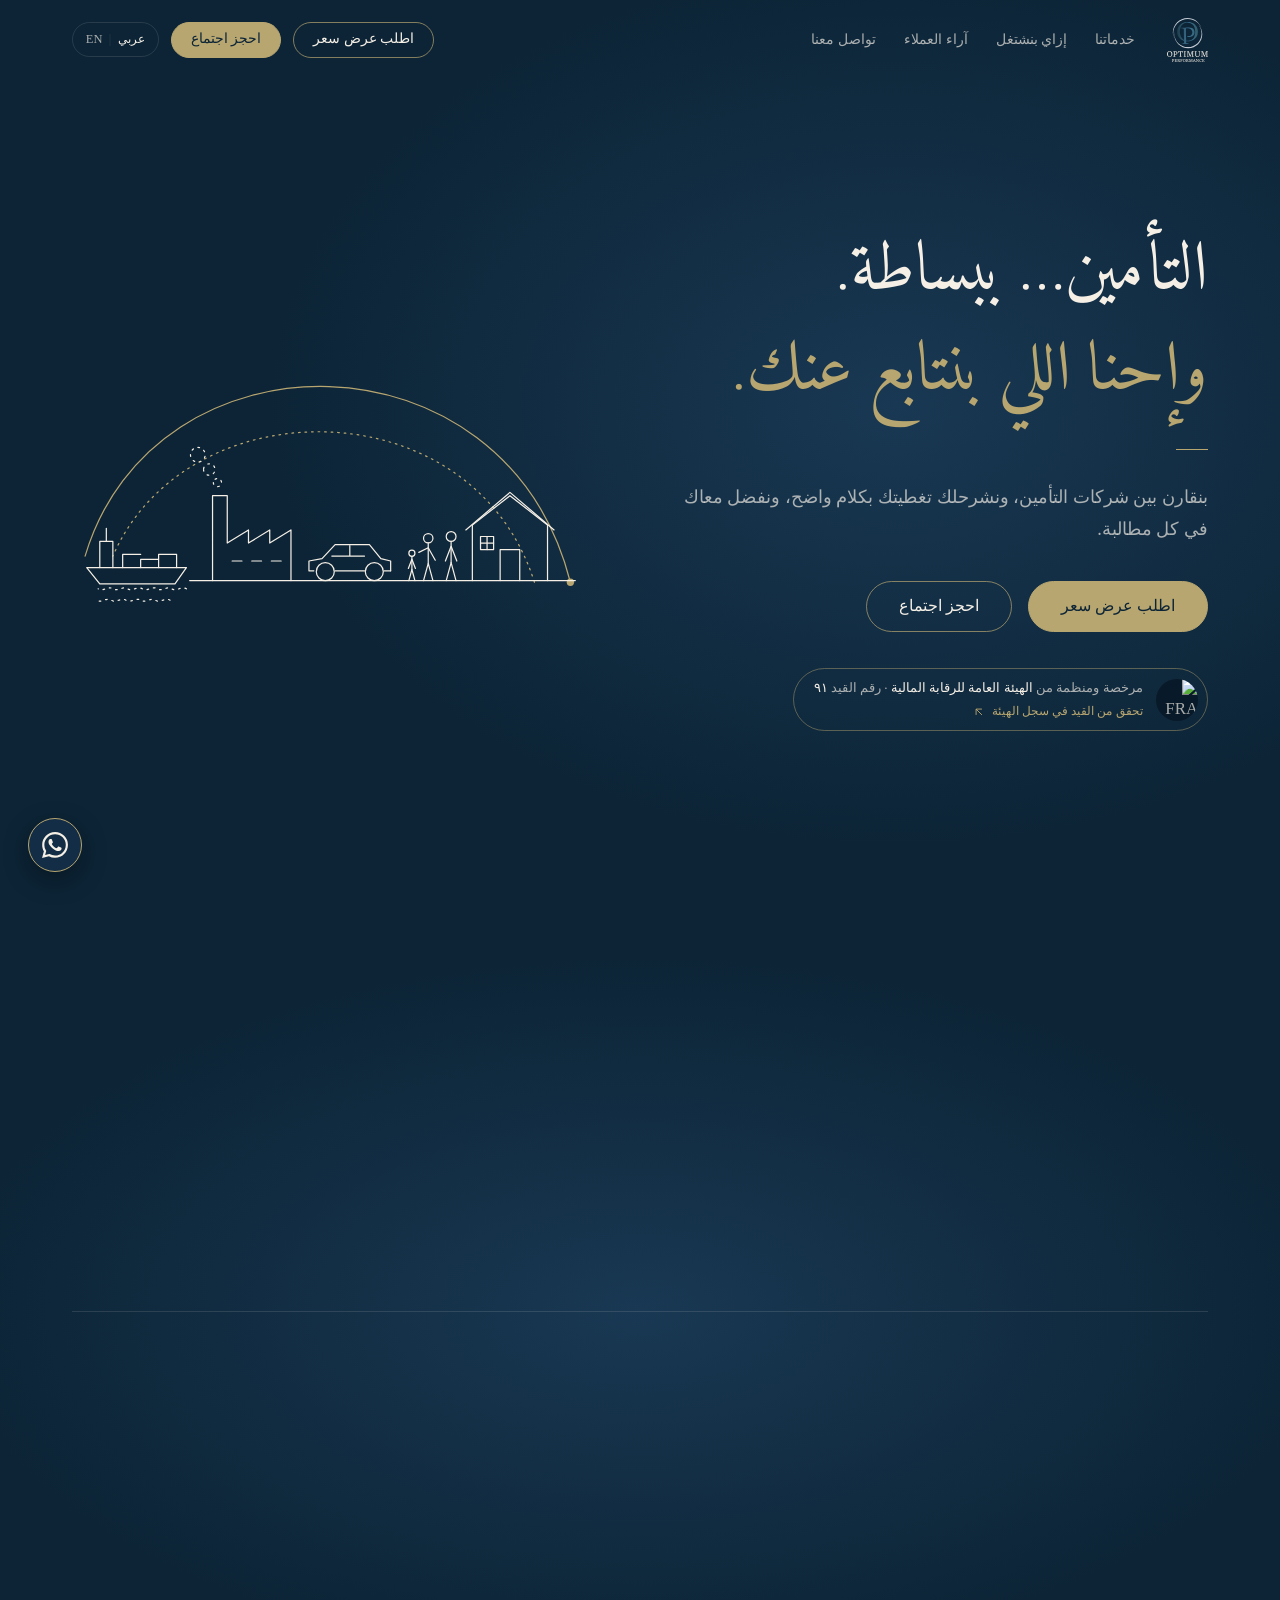
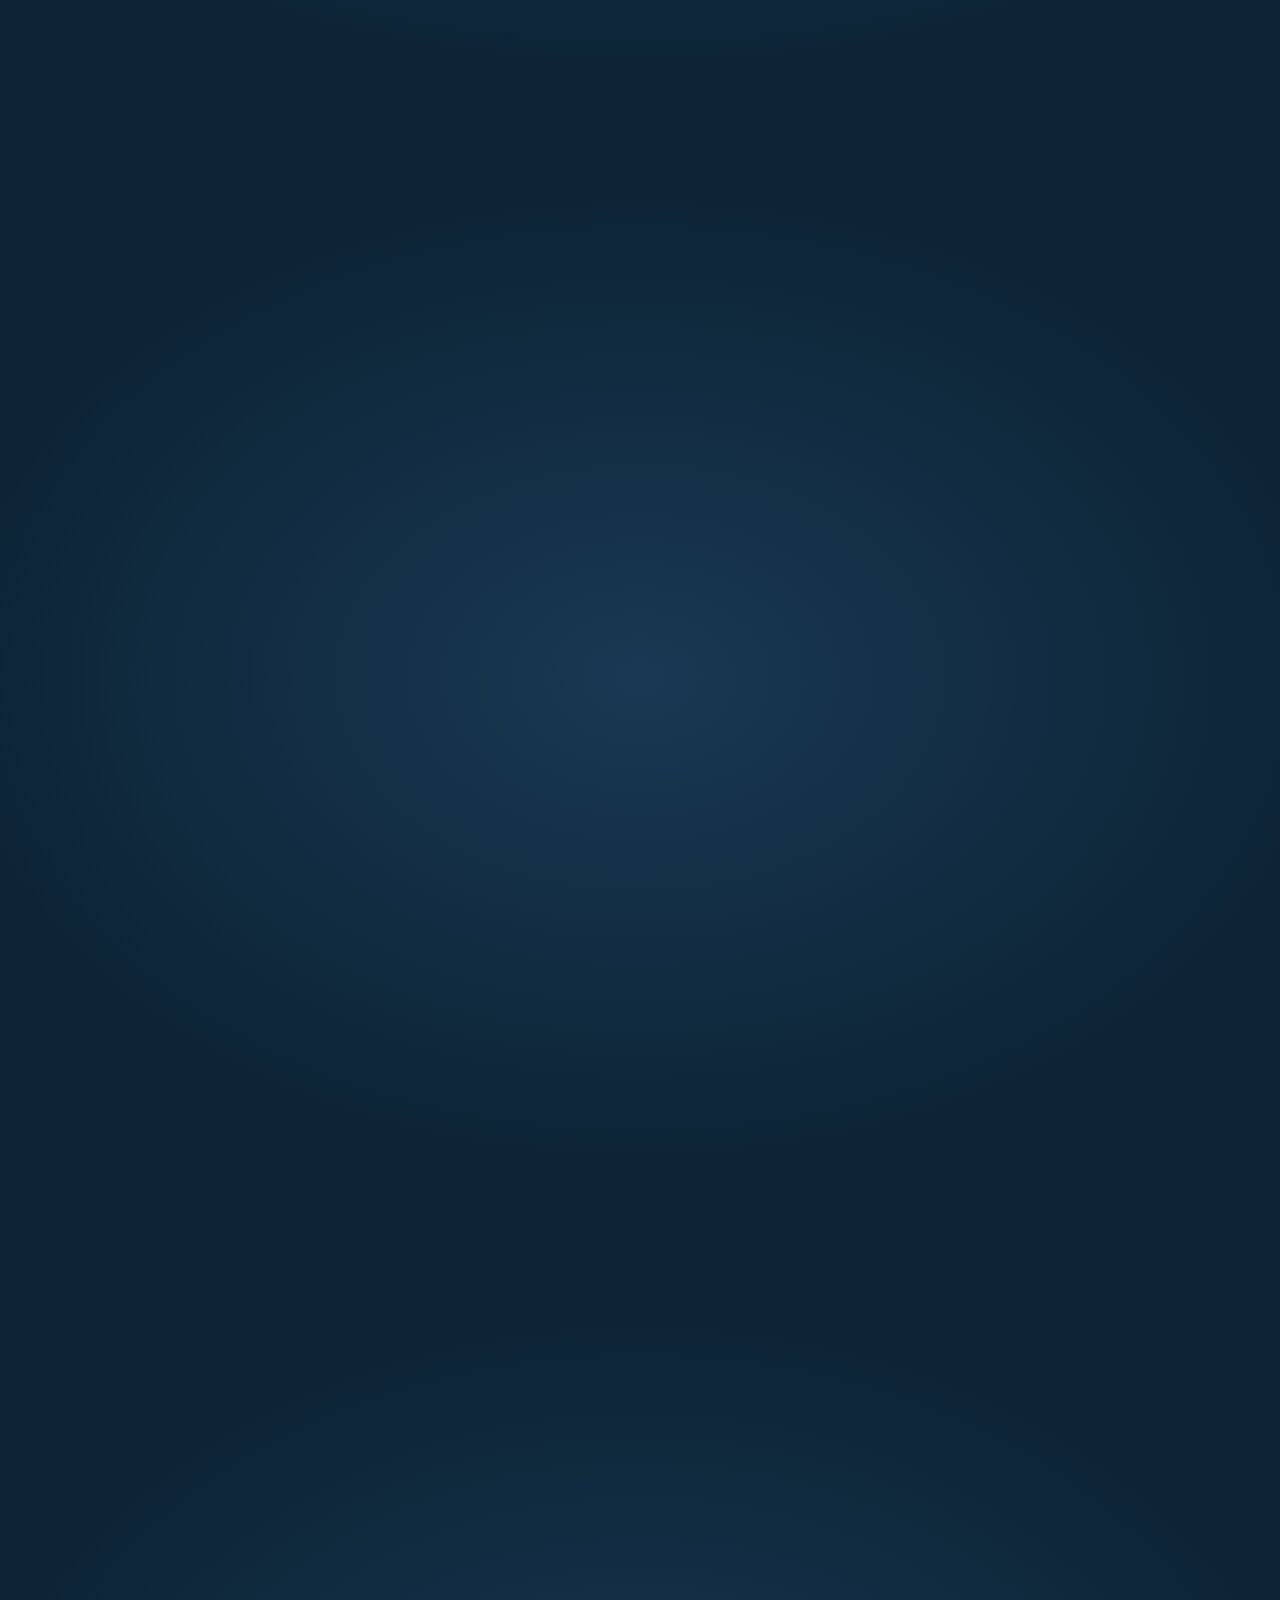
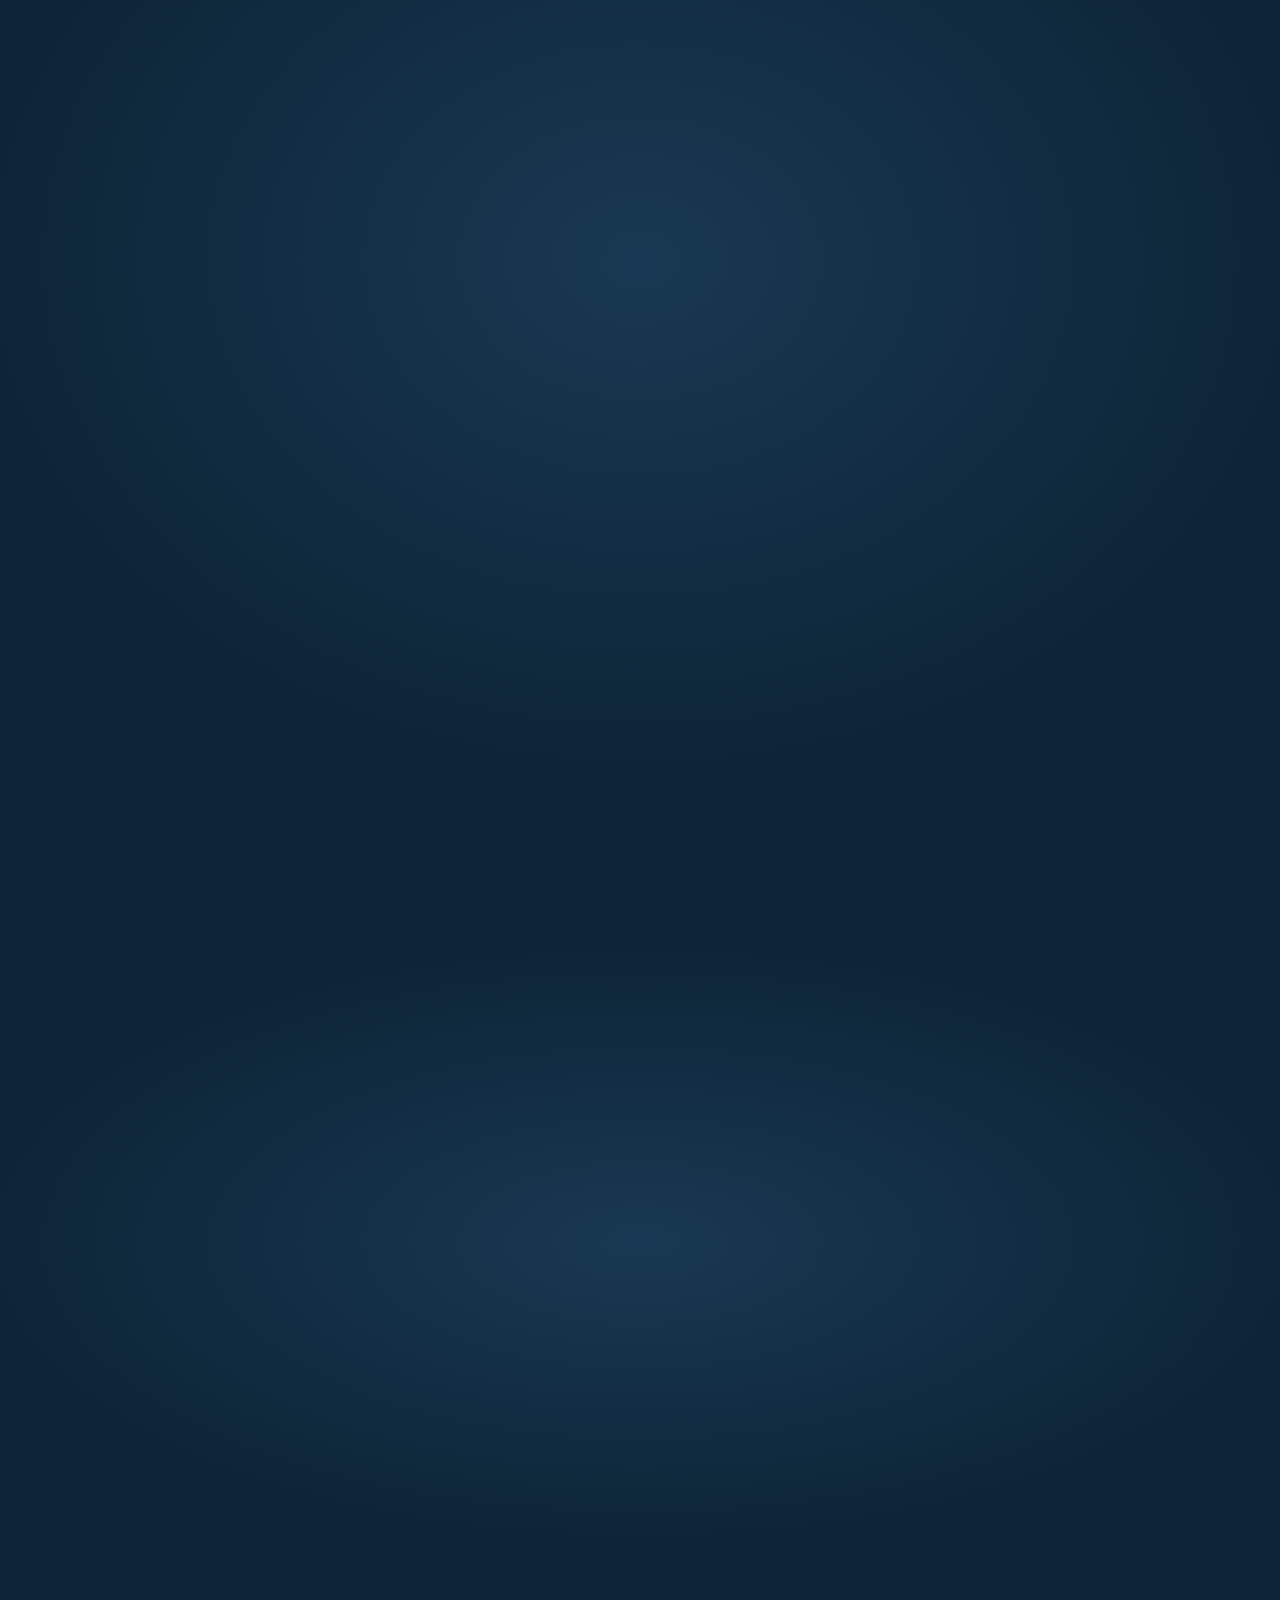
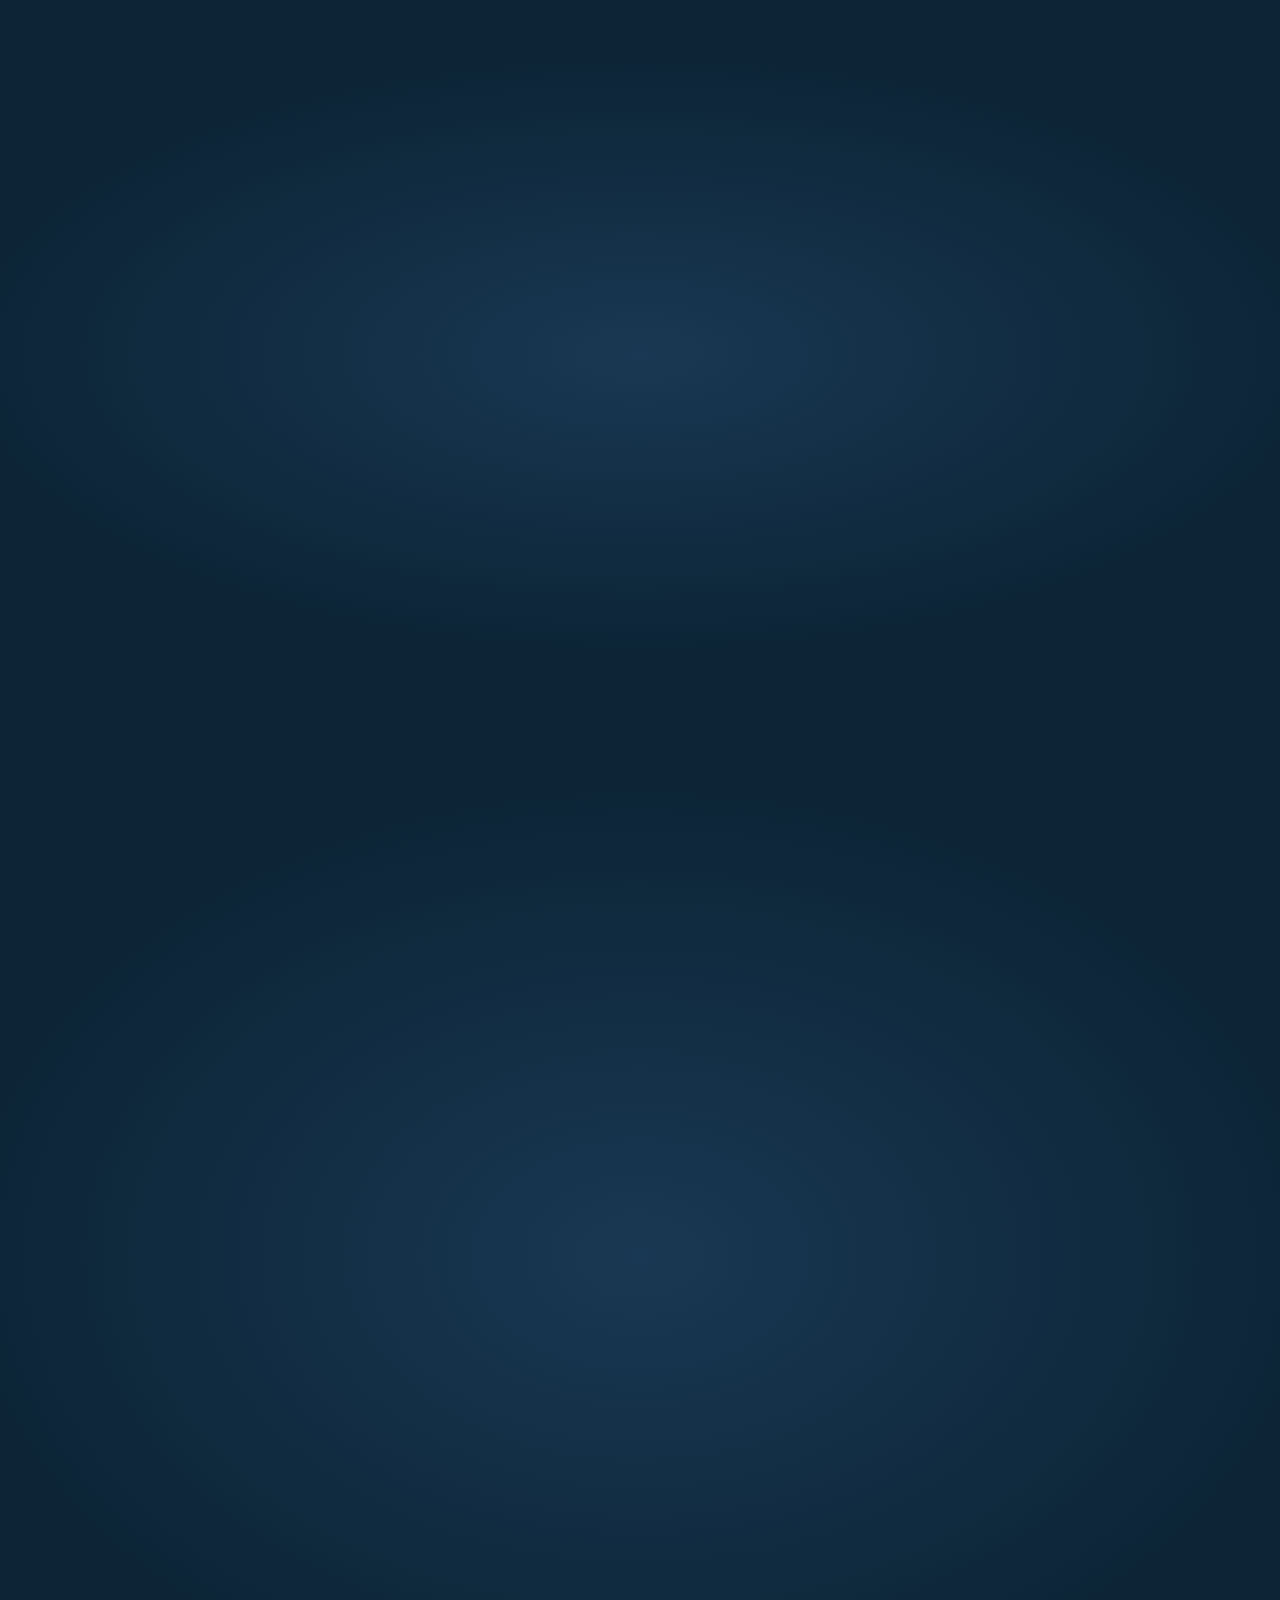
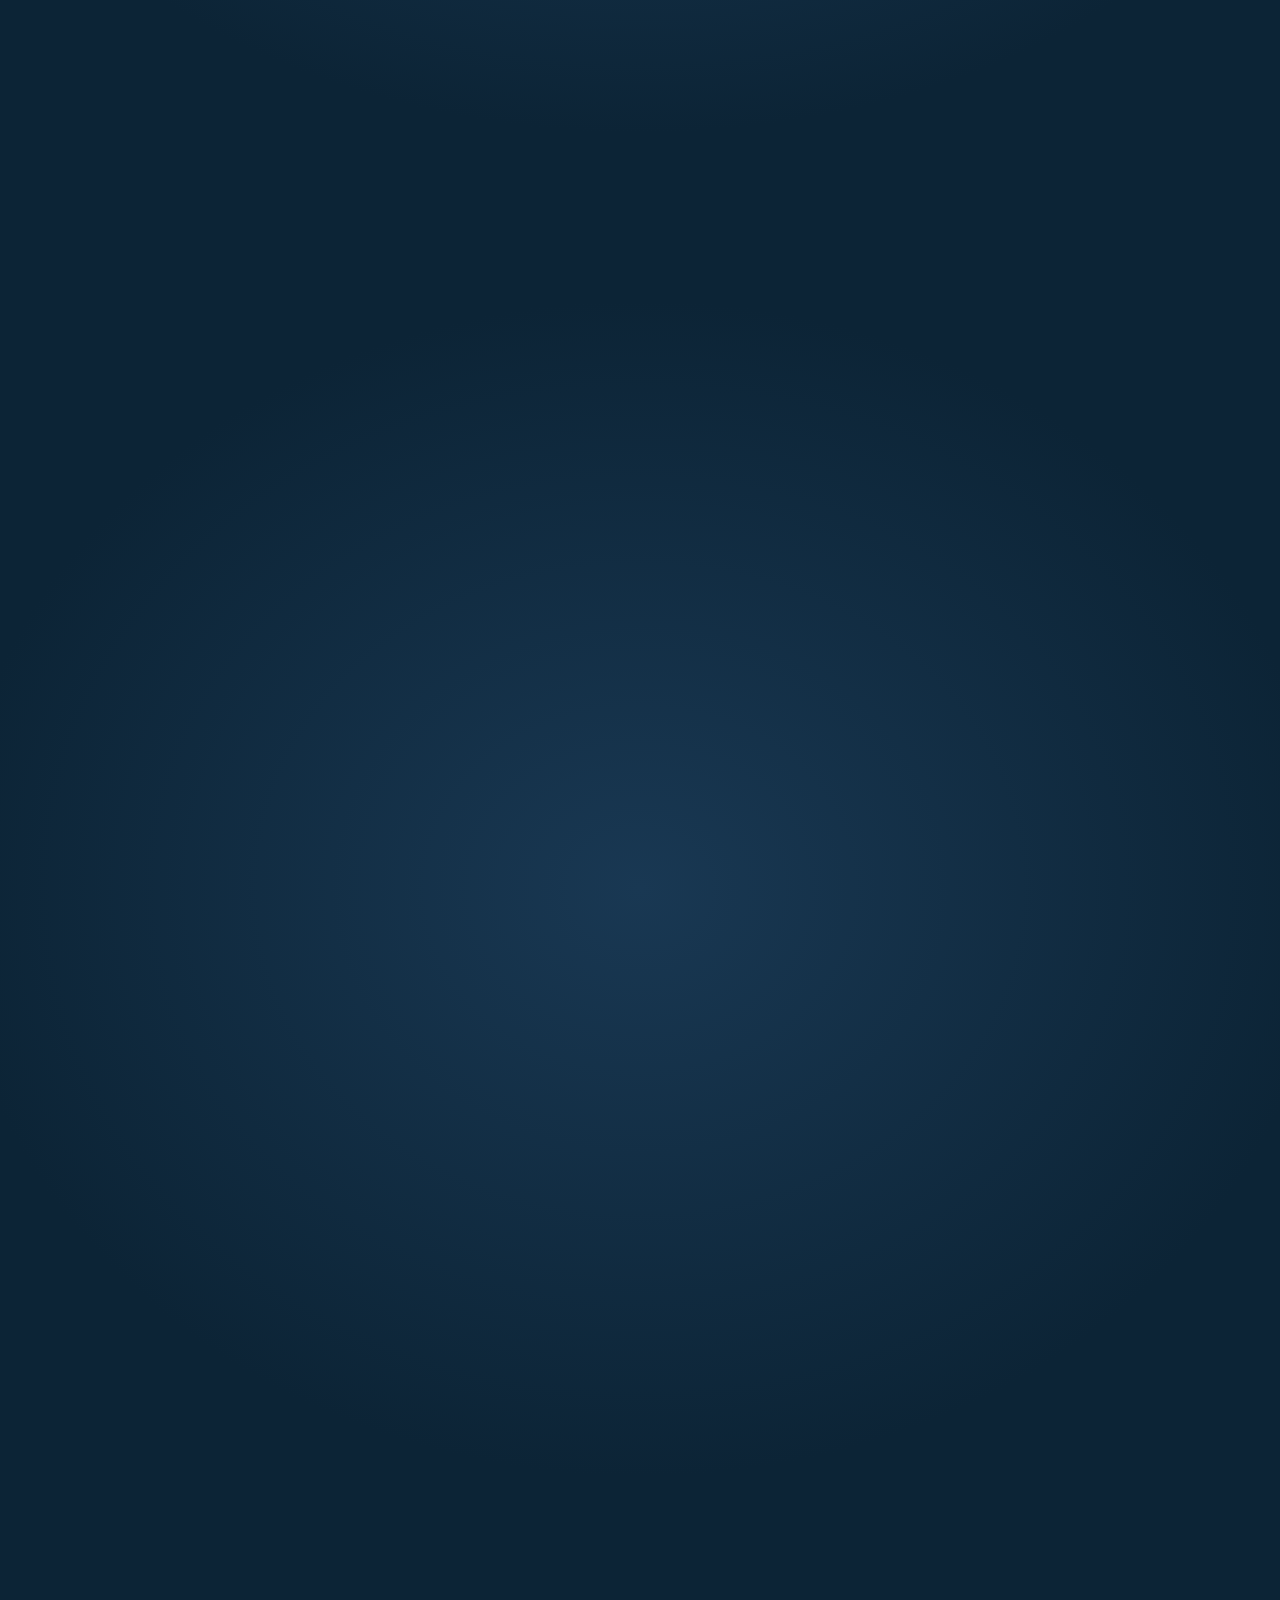
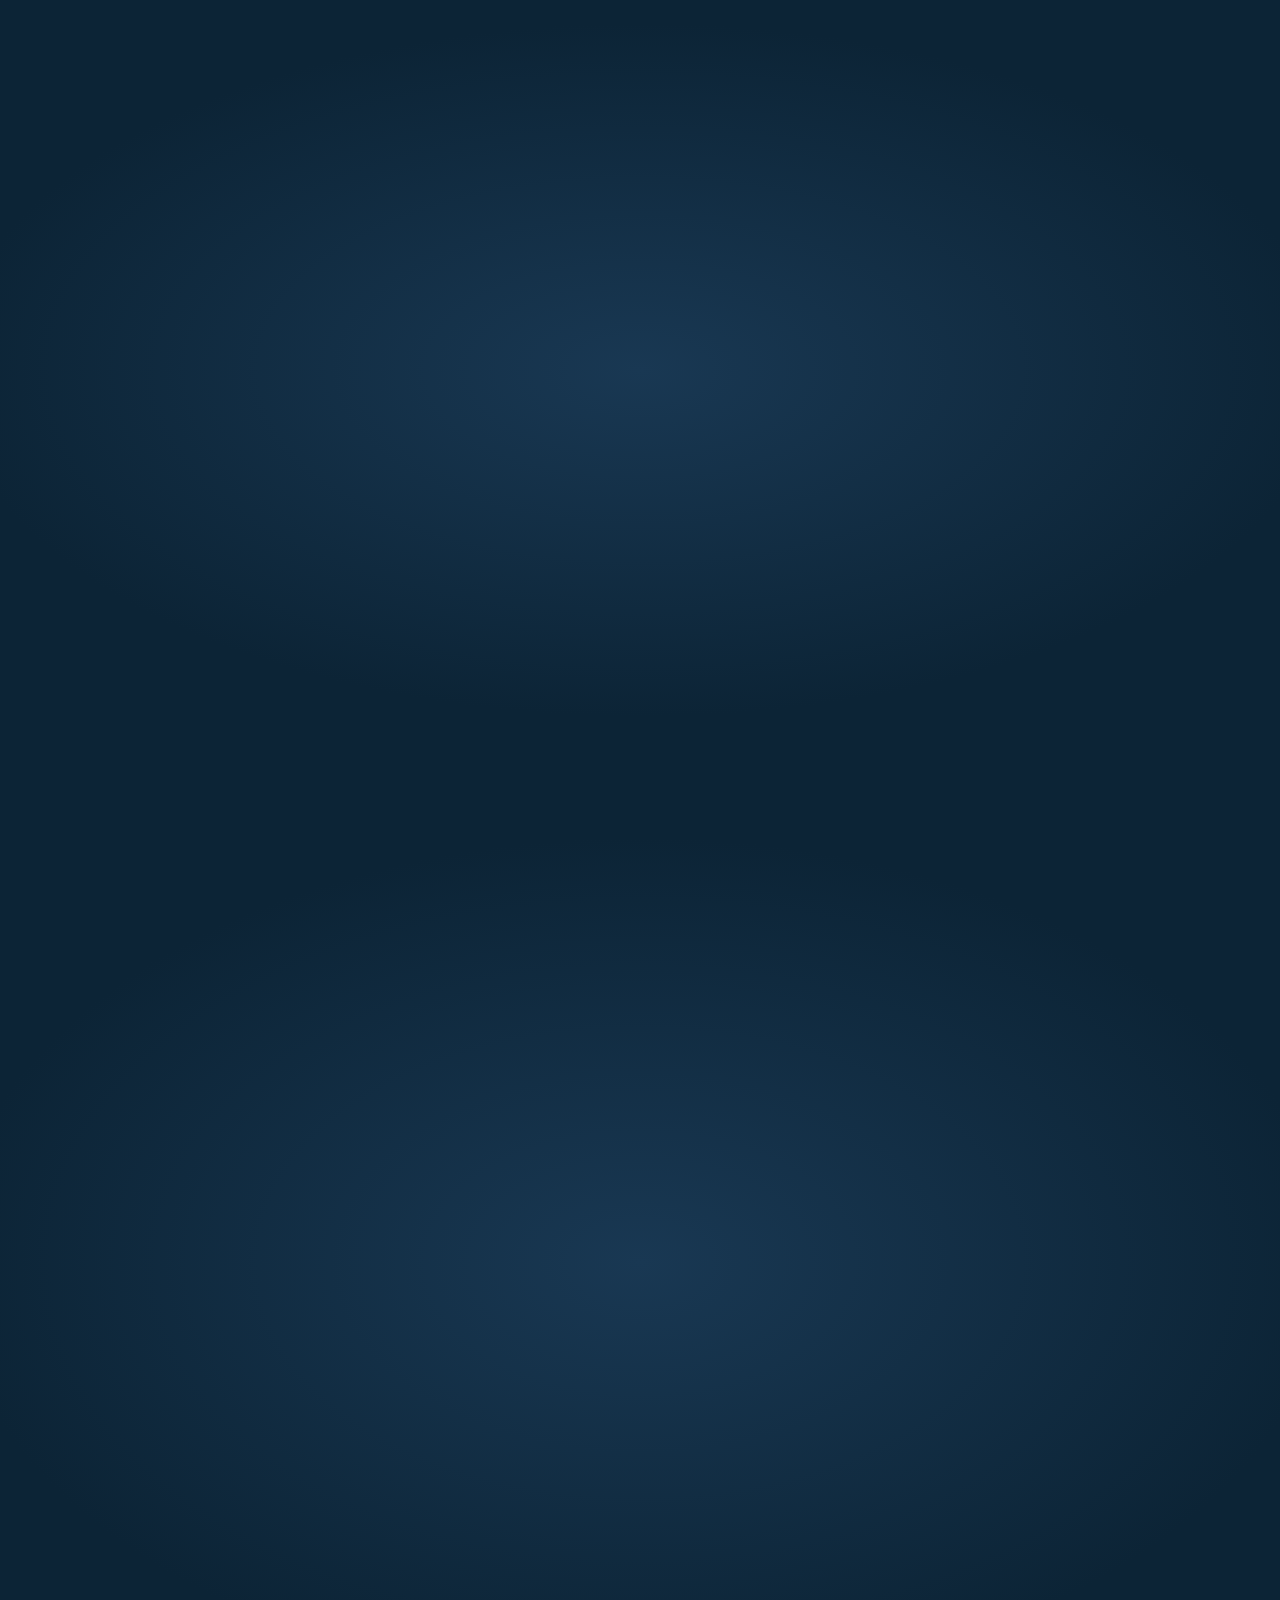
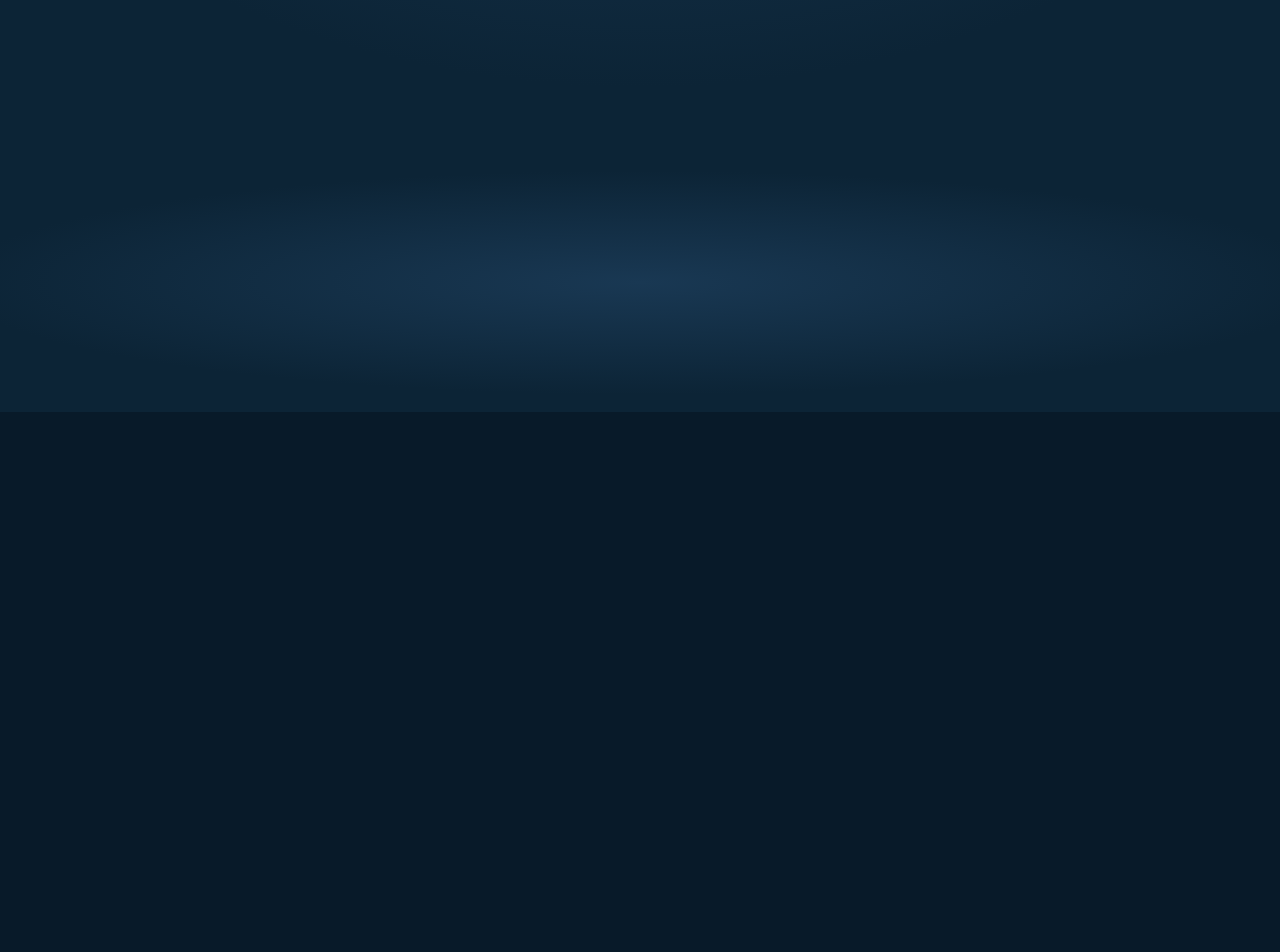
==== commit 328fb2cc: "Refactor styles for Vision & Mission section and update tests - Renamed and restructured CSS classes" ====
--- a/index.html
+++ b/index.html
@@ -225,7 +225,7 @@
 <nav class="navbar" id="navbar"><div class="nav-container">
 <a href="#hero" class="nav-logo"><img src="static/OP_light.svg" alt="أوبتيمم بيرفورمانس"></a>
 <button class="nav-toggle" id="navToggle" aria-label="تبديل القائمة"><span></span><span></span><span></span></button>
-<ul class="nav-links" id="navLinks"><li><a href="#services">خدماتنا</a></li><li><a href="#how-we-work">إزاي بنشتغل</a></li><li><a href="#why-us">ليه إحنا</a></li><li><a href="#testimonials">آراء العملاء</a></li><li><a href="#quote">تواصل معنا</a></li></ul>
+<ul class="nav-links" id="navLinks"><li><a href="#services">خدماتنا</a></li><li><a href="#how-we-work">إزاي بنشتغل</a></li><li><a href="#testimonials">آراء العملاء</a></li><li><a href="#quote">تواصل معنا</a></li></ul>
 <div class="nav-actions">
 <a href="#quote" class="btn btn-outline btn-sm">اطلب عرض سعر</a>
 <a href="#meeting" class="btn btn-primary btn-sm">احجز اجتماع</a>
@@ -245,7 +245,10 @@
 </div>
 <div class="hero-art reveal"><svg class="hero-svg draw mirror-rtl" viewBox="0 0 640 400" fill="none" stroke="currentColor" stroke-width="1.5" stroke-linecap="round" stroke-linejoin="round" aria-hidden="true" focusable="false"><path class="acc" d="M30 332 C 110 18, 540 18, 624 300"/><path class="acc dash" d="M74 332 C 150 92, 500 92, 590 300" stroke-dasharray="2 7"/><circle class="acc-fill" cx="30" cy="332" r="4.5"/><path d="M24 330 H496"/><path d="M58 330 V262 L104 226 L150 262 V330"/><path d="M50 268 L104 222 L158 268"/><path d="M92 330 V292 H116 V330"/><rect x="124" y="276" width="16" height="16"/><path d="M132 276 V292 M124 284 H140"/><g transform="translate(176 330) scale(1.0 1.0)" stroke-width="1.5"><circle cx="0" cy="-54" r="6"/><path d="M0 -48 V-22"/><path d="M-7 -24 L0 -42 L7 -24"/><path d="M0 -22 L-6 0 M0 -22 L6 0"/></g><g transform="translate(204 330) scale(0.96 0.96)" stroke-width="1.56"><circle cx="0" cy="-54" r="6"/><path d="M0 -48 V-22"/><path d="M-9 -26 L0 -42 L12 -36"/><path d="M0 -22 L-6 0 M0 -22 L6 0"/></g><g transform="translate(224 330) scale(0.62 0.62)" stroke-width="2.42"><circle cx="0" cy="-54" r="6"/><path d="M0 -48 V-22"/><path d="M-7 -24 L0 -42 L7 -24"/><path d="M0 -22 L-6 0 M0 -22 L6 0"/></g><path d="M250 318 V306 L262 303 L276 286 H318 L334 303 L350 306 V318 H344"/><path d="M250 318 H258 M282 318 H318"/><circle cx="270" cy="319" r="11"/><circle cx="330" cy="319" r="11"/><path d="M282 300 H322 M300 287 V300"/><path d="M372 330 V268 L398 284 V268 L424 284 V268 L450 284 V226 H468 V330"/><path d="M384 306 H396 M408 306 H420 M432 306 H444"/><circle class="dash" cx="462" cy="210" r="5"/><circle class="dash" cx="472" cy="194" r="7"/><circle class="dash" cx="486" cy="176" r="9"/><path class="dash" d="M500 340 c6 -4 12 4 18 0 s12 4 18 0 s12 4 18 0 s12 4 18 0 s12 4 18 0 s12 4 18 0"/><path class="dash" d="M520 354 c6 -4 12 4 18 0 s12 4 18 0 s12 4 18 0 s12 4 18 0 s12 4 18 0"/><path d="M500 314 H622 L606 334 H514 Z"/><path d="M512 314 V298 H534 V314 M534 304 H556 V314 M556 298 H578 V314"/><path d="M590 314 V282 H606 V314 M598 282 V266"/></svg></div>
 </div></div></section>
-<section class="section pain-strip" data-accent="teal"><div class="container"><div class="sec-label reveal"><span class="sec-label__text">الطريقة المعتادة</span><span class="sec-label__rule" aria-hidden="true"></span><span class="sec-label__num">01</span></div><div class="section-head  reveal"><h2 class="headline">خمس مكالمات، تلات عروض…<br><em>ولسه مش متأكد.</em></h2></div><div class="pain-grid"><div class="pain-item reveal stagger"><svg class="pain-svg draw" viewBox="0 0 160 120" fill="none" stroke="currentColor" stroke-width="1.5" stroke-linecap="round" stroke-linejoin="round" aria-hidden="true" focusable="false"><g transform="translate(44 104) scale(1.0 1.0)" stroke-width="1.5"><circle cx="0" cy="-54" r="6"/><path d="M0 -48 V-22"/><path d="M-9 -26 L0 -42 L12 -36"/><path d="M0 -22 L-6 0 M0 -22 L6 0"/></g><path d="M56 66 H70 V104 H130 l-4 5 l-4 -5 l-4 5 l-4 -5 l-4 5 l-4 -5"/><path class="acc" d="M60 74 H66 M60 82 H66 M60 90 H66 M84 98 H96 M104 98 H116"/><path d="M12 104 H56"/></svg><p>بتدفع أكتر من اللازم؟</p></div><div class="pain-item reveal stagger"><svg class="pain-svg draw" viewBox="0 0 160 120" fill="none" stroke="currentColor" stroke-width="1.5" stroke-linecap="round" stroke-linejoin="round" aria-hidden="true" focusable="false"><g transform="translate(54 104) scale(1.0 1.0)" stroke-width="1.5"><circle cx="0" cy="-54" r="6"/><path d="M0 -48 V-22"/><path d="M-9 -26 L0 -42 L9 -26"/><path d="M0 -22 L-6 0 M0 -22 L6 0"/></g><path d="M92 104 V36 H132 V104"/><path d="M98 104 V42 H126 V104"/><circle cx="119" cy="74" r="2"/><circle class="acc" cx="54" cy="22" r="10"/><path class="acc" d="M54 16 V22 L59 25"/><path d="M14 104 H148"/></svg><p>مطالبة بتتأجل كل شوية؟</p></div><div class="pain-item reveal stagger"><svg class="pain-svg draw" viewBox="0 0 160 120" fill="none" stroke="currentColor" stroke-width="1.5" stroke-linecap="round" stroke-linejoin="round" aria-hidden="true" focusable="false"><g transform="translate(58 104) scale(1.0 1.0)" stroke-width="1.5"><circle cx="0" cy="-54" r="6"/><path d="M0 -48 V-22"/><path d="M-8 -28 L0 -42 L9 -30"/><path d="M0 -22 L-9 0 M0 -22 L8 0"/></g><path d="M10 104 H88 V114 M112 114 V104 H150"/><path class="acc dash" d="M88 104 H112" stroke-dasharray="2 5"/><path class="acc" d="M100 58 c0 -8 12 -8 12 0 c0 5 -6 5 -6 11"/><circle class="acc-fill" cx="106" cy="76" r="1.6"/></svg><p>ثغرات بتظهر لما يكون الوقت فات؟</p></div><div class="pain-item reveal stagger"><svg class="pain-svg draw" viewBox="0 0 160 120" fill="none" stroke="currentColor" stroke-width="1.5" stroke-linecap="round" stroke-linejoin="round" aria-hidden="true" focusable="false"><g transform="translate(52 104) scale(1.0 1.0)" stroke-width="1.5"><circle cx="0" cy="-54" r="6"/><path d="M0 -48 V-22"/><path d="M-9 -26 L0 -42 L9 -38 L6 -52"/><rect x="4" y="-58" width="4" height="8" rx="1"/><path d="M0 -22 L-6 0 M0 -22 L6 0"/></g><path class="acc dash" d="M68 40 c4 -12 20 -14 24 -2 c3 9 -9 12 -10 3 c-1 -10 16 -14 24 -5 c6 7 -4 13 -7 6 c-3 -9 14 -13 22 -6" stroke-dasharray="2 5"/><path d="M14 104 H146"/></svg><p>مفيش حد ترجعله وقت الحاجة؟</p></div></div></div></section>
+<section class="section" id="vision" data-accent="teal"><div class="container">
+<div class="sec-label reveal"><span class="sec-label__text">رؤيتنا ورسالتنا</span><span class="sec-label__rule" aria-hidden="true"></span><span class="sec-label__num">01</span></div><div class="section-head reveal"><h2 class="headline">إحنا رايحين فين…<br><em>وإزاي هنوصل.</em></h2></div>
+<div class="mv-grid"><article class="mv-item reveal stagger"><span class="ring ring--lg mv-icon" aria-hidden="true"><svg viewBox="0 0 32 32" fill="none" stroke="currentColor" stroke-width="1.5" stroke-linecap="round" stroke-linejoin="round"><path d="M4 23 H28"/><path d="M9 23 a7 7 0 0 1 14 0"/><path d="M16 10 V7 M8.6 13.6 L6.5 11.5 M23.4 13.6 L25.5 11.5"/></svg></span><h3 class="mv-kicker">رؤيتنا</h3><p class="mv-text">نكون وسيط التأمين اللي الناس بتثق فيه أكتر في المنطقة.</p></article><article class="mv-item reveal stagger"><span class="ring ring--lg mv-icon" aria-hidden="true"><svg viewBox="0 0 32 32" fill="none" stroke="currentColor" stroke-width="1.5" stroke-linecap="round" stroke-linejoin="round"><circle cx="16" cy="16" r="11"/><path d="M20.5 11.5 L18 18 L11.5 20.5 L14 14 Z"/><path d="M16 5 V7.5"/></svg></span><h3 class="mv-kicker">رسالتنا</h3><p class="mv-text">نلاقيلك التغطية الصح بسعر عادل، نشرحهالك بكلام بسيط، ونقف جنبك وقت المطالبة.</p></article></div>
+</div></section>
 <section class="section" id="services" data-accent="gold"><div class="container">
 <div class="sec-label reveal"><span class="sec-label__text">تغطياتنا</span><span class="sec-label__rule" aria-hidden="true"></span><span class="sec-label__num">02</span></div><div class="section-head  reveal"><h2 class="headline">حماية للي بنيته…<br><em>على مقاس حياتك وشغلك.</em></h2><span class="accent-dash" aria-hidden="true"></span><p class="lede">قولنا مين اللي عايز تحميه، ونوريك المناسب ليه.</p></div>
 <div class="segment-tabs reveal" role="tablist"><button class="segment-tab active" data-segment="individual">ليك</button><button class="segment-tab" data-segment="corporate">لشركتك</button></div>
@@ -258,15 +261,8 @@
 <ol class="steps"><li class="step reveal stagger"><span class="ring step-num">01</span><h3>نفهم</h3><p>بنسمعك الأول ونحدد احتياجك الحقيقي.</p></li><li class="step reveal stagger"><span class="ring step-num">02</span><h3>نقارن ونتفاوض</h3><p>كذا شركة جنب بعض، وبشروطك.</p></li><li class="step reveal stagger"><span class="ring step-num">03</span><h3>نصدر</h3><p>توافق، وإحنا نخلّص الورق.</p></li><li class="step reveal stagger"><span class="ring step-num">04</span><h3>نفضل معاك</h3><p>تجديد وتعديل ومطالبات، طول السنة.</p></li></ol>
 <div class="section-cta reveal"><a href="#quote" class="btn btn-primary btn-lg">جاهز؟ اطلب عرض سعر</a></div>
 </div></section>
-<section class="section" id="why-us" data-accent="gold">
-<img src="static/OP_light_emblem.svg" alt="" class="shield-mark" aria-hidden="true" loading="lazy">
-<div class="container"><div class="sec-label reveal"><span class="sec-label__text">ليه وسيط؟</span><span class="sec-label__rule" aria-hidden="true"></span><span class="sec-label__num">04</span></div>
-<div class="why-grid"><div class="why-art reveal"><svg class="walk-svg draw mirror-rtl" viewBox="0 0 360 260" fill="none" stroke="currentColor" stroke-width="1.5" stroke-linecap="round" stroke-linejoin="round" aria-hidden="true" focusable="false"><path d="M24 220 H336"/><path class="dash" d="M60 236 H300" stroke-dasharray="2 8"/><g transform="translate(150 220) scale(1.15 1.15)" stroke-width="1.3"><circle cx="0" cy="-54" r="6"/><path d="M0 -48 V-22"/><path d="M-9 -30 L0 -42 L10 -31"/><path d="M0 -22 L-11 0 M0 -22 L10 -1"/></g><g transform="translate(214 220) scale(1.15 1.15)" stroke-width="1.3"><circle cx="0" cy="-54" r="6"/><path d="M0 -48 V-22"/><path d="M-9 -30 L0 -42 L10 -31"/><path d="M0 -22 L-11 0 M0 -22 L10 -1"/></g><rect x="226" y="176" width="16" height="12" rx="2"/><circle class="acc-fill" cx="182" cy="187" r="3.5"/><path class="acc dash" d="M70 120 C 120 40, 250 40, 300 120" stroke-dasharray="2 7"/></svg></div>
-<div class="why-copy"><div class="section-head reveal"><h2 class="headline">إحنا شغالين ليك…<br><em>مش لشركة تأمين واحدة.</em></h2><span class="accent-dash" aria-hidden="true"></span><p class="lede">شركة التأمين بتبيع منتجاتها. إحنا قاعدين في صفك، وبنقارن السوق كله عشانك.</p></div>
-<ul class="values"><li class="reveal stagger"><h3>استشارة محايدة</h3><p>احتياجك الأول، وبعدين السعر.</p></li><li class="reveal stagger"><h3>نزاهة</h3><p>المغطى وغير المغطى… بوضوح.</p></li><li class="reveal stagger"><h3>شريك مش بيّاع</h3><p>وسيط واحد مخصص ليك طول السنة.</p></li></ul></div></div>
-</div></section>
-<section class="section" id="stats" data-accent="gold"><div class="container"><div class="sec-label reveal"><span class="sec-label__text">بالأرقام</span><span class="sec-label__rule" aria-hidden="true"></span><span class="sec-label__num">05</span></div><div class="section-head section-head--center reveal"><h2 class="headline">خمسة وعشرين سنة…<br><em>ونفس الوعد.</em></h2></div><div class="stats-grid"><div class="stat-item reveal stagger"><span class="stat-figure"><span class="stat-number" data-count="25">0</span><span class="stat-suffix">+</span></span><span class="stat-label">سنوات الخبرة</span></div><div class="stat-item reveal stagger"><span class="stat-figure"><span class="stat-number" data-count="200">0</span><span class="stat-suffix">+</span></span><span class="stat-label">وثيقة تأمين</span></div><div class="stat-item reveal stagger"><span class="stat-figure"><span class="stat-number" data-count="15">0</span><span class="stat-suffix">+</span></span><span class="stat-label">شريك تأمين</span></div><div class="stat-item reveal stagger"><span class="stat-figure"><span class="stat-number" data-count="98">0</span><span class="stat-suffix">%</span></span><span class="stat-label">نسبة نجاح المطالبات</span></div></div></div></section>
-<section class="section" id="partners" data-accent="teal"><div class="container"><div class="sec-label reveal"><span class="sec-label__text">شركاؤنا</span><span class="sec-label__rule" aria-hidden="true"></span><span class="sec-label__num">06</span></div><div class="section-head  reveal"><h2 class="headline">بنقارن بين أفضل الشركات…<br><em>عشان ماتتعبش.</em></h2><span class="accent-dash" aria-hidden="true"></span><p class="lede">بنتفاوض لصالحك مع أكتر من 15 شركة تأمين محلية وعالمية.</p></div></div><div class="logo-marquee reveal">
+<section class="section" id="stats" data-accent="gold"><div class="container"><div class="sec-label reveal"><span class="sec-label__text">بالأرقام</span><span class="sec-label__rule" aria-hidden="true"></span><span class="sec-label__num">04</span></div><div class="section-head section-head--center reveal"><h2 class="headline">خمسة وعشرين سنة…<br><em>ونفس الوعد.</em></h2></div><div class="stats-grid"><div class="stat-item reveal stagger"><span class="stat-figure"><span class="stat-number" data-count="25">0</span><span class="stat-suffix">+</span></span><span class="stat-label">سنوات الخبرة</span></div><div class="stat-item reveal stagger"><span class="stat-figure"><span class="stat-number" data-count="200">0</span><span class="stat-suffix">+</span></span><span class="stat-label">وثيقة تأمين</span></div><div class="stat-item reveal stagger"><span class="stat-figure"><span class="stat-number" data-count="15">0</span><span class="stat-suffix">+</span></span><span class="stat-label">شريك تأمين</span></div><div class="stat-item reveal stagger"><span class="stat-figure"><span class="stat-number" data-count="98">0</span><span class="stat-suffix">%</span></span><span class="stat-label">نسبة نجاح المطالبات</span></div></div></div></section>
+<section class="section" id="partners" data-accent="teal"><div class="container"><div class="sec-label reveal"><span class="sec-label__text">شركاؤنا</span><span class="sec-label__rule" aria-hidden="true"></span><span class="sec-label__num">05</span></div><div class="section-head  reveal"><h2 class="headline">بنقارن بين أفضل الشركات…<br><em>عشان ماتتعبش.</em></h2><span class="accent-dash" aria-hidden="true"></span><p class="lede">بنتفاوض لصالحك مع أكتر من 15 شركة تأمين محلية وعالمية.</p></div></div><div class="logo-marquee reveal">
             <div class="logo-marquee-track">
                 <div class="logo-marquee-group">
                     <div class="logo-cell"><img src="static/partners/allianz.webp" alt="Allianz" loading="lazy" decoding="async"></div>
@@ -295,13 +291,13 @@
             </div>
         </div></section>
 <section class="section" id="testimonials" data-accent="gold"><div class="container">
-<div class="sec-label reveal"><span class="sec-label__text">بكلامهم</span><span class="sec-label__rule" aria-hidden="true"></span><span class="sec-label__num">07</span></div><div class="section-head  reveal"><h2 class="headline">ثقة الناس<br><em>اللي بنحميهم.</em></h2></div>
+<div class="sec-label reveal"><span class="sec-label__text">بكلامهم</span><span class="sec-label__rule" aria-hidden="true"></span><span class="sec-label__num">06</span></div><div class="section-head  reveal"><h2 class="headline">ثقة الناس<br><em>اللي بنحميهم.</em></h2></div>
 <div class="testimonial-carousel reveal" data-carousel><div class="testimonial-track" data-carousel-track tabindex="0" aria-label="آراء عملائنا"><div class="testimonial-card"><span class="t-mark" aria-hidden="true">&ldquo;</span><blockquote class="testimonial-quote">نتقدم إليكم بخالص الشكر والتقدير على ما تبذلونه من جهد متميز ومتابعة مستمرة ودقيقة في جميع الأعمال والتعاملات، مما يعكس مدى احترافيتكم العالية وحرصكم الدائم على تقديم أفضل مستوى من الخدمة. لقد لمسنا منكم تعاونًا مثمرًا، وسرعة استجابة، واهتمامًا كبيرًا بكافة التفاصيل، وهو ما كان له بالغ الأثر في تعزيز الثقة وبناء علاقة عمل قائمة على الاحترام المتبادل والالتزام.</blockquote><div class="testimonial-author"><span class="testimonial-logo bubble"><img src="static/clients/tesppas.webp" alt="Tesppas" loading="lazy"></span><div class="testimonial-info"><span class="testimonial-name">اشرف شعبان علي</span><span class="testimonial-role">مدير ادارة الحركة والخدمات اللوجستية بشركة اوول فودز تسيباس</span></div></div></div><div class="testimonial-card"><span class="t-mark" aria-hidden="true">&ldquo;</span><blockquote class="testimonial-quote">في إطار اهتمام الشركة بصحة وسلامة العاملين، تم تنظيم يوم طبي بالتعاون مع شركة أوبتيمم للخدمات الطبية، حيث قُدمت فحوصات واستشارات طبية باحترافية عالية، مما ساهم في تعزيز الوعي الصحي وترسيخ ثقافة الرعاية الوقائية داخل بيئة العمل.</blockquote><div class="testimonial-author"><span class="testimonial-logo bubble"><img src="static/clients/ro.webp" alt="RO" loading="lazy"></span><div class="testimonial-info"><span class="testimonial-name">خليل ابراهيم خليل</span><span class="testimonial-role">مدير قطاع الموارد البشرية بشركة أر أو</span></div></div></div><div class="testimonial-card"><span class="t-mark" aria-hidden="true">&ldquo;</span><blockquote class="testimonial-quote">من دواعي سرورنا بإسم شركة فاجا للصناعات أن نتقدم لكم بخالص الشكر والإمتنان والعرفان على ما قدمه سيادتكم من مجهود وخدمات وسهوله فى الاجراءات وإزاله العقبات بصدر رحب و روح من التعاون والتفاني فى ملف التأمين ضد السطو والحريق.</blockquote><div class="testimonial-author"><span class="testimonial-logo bubble"><img src="static/clients/phaga.webp" alt="Phaga Industries" loading="lazy"></span><div class="testimonial-info"><span class="testimonial-name">الإدارة المالية</span><span class="testimonial-role">شركة فاجا للصناعات</span></div></div></div><div class="testimonial-card"><span class="t-mark" aria-hidden="true">&ldquo;</span><blockquote class="testimonial-quote">نتقدم بخالص الشكر والتقدير لشركة أوبتيمم لما لمسناه من التزام ومهنية عالية في جميع مراحل التعاون. لقد كان تعاملكم مثالًا للدقة والاحترافية، مما ساهم في إنجاز الأعمال بكفاءة وجودة متميزة. ونعتز بهذا التعاون البناء، ونتطلع إلى استمرار شراكتنا خلال الفترة القادمة.</blockquote><div class="testimonial-author"><span class="testimonial-logo bubble"><img src="static/clients/entrag.webp" alt="ENTRAG" loading="lazy"></span><div class="testimonial-info"><span class="testimonial-name">المجموعة الهندسية والتجارية انتراج</span></div></div></div><div class="testimonial-card"><span class="t-mark" aria-hidden="true">&ldquo;</span><blockquote class="testimonial-quote">أود أن أعرب عن خالص امتناني لكم ولشركة أوبتيموم بروكريدج الموقرة على دعمكم المستمر، وحل المشكلات الاستباقي، والمتابعة الدؤوبة.</blockquote><div class="testimonial-author"><span class="testimonial-logo bubble"><img src="static/clients/saom.webp" alt="Client" loading="lazy"></span><div class="testimonial-info"><span class="testimonial-name">هشام السخاوي</span><span class="testimonial-role">نائب المدير العام والمدير الإداري</span></div></div></div></div><div class="carousel-controls"><button type="button" class="carousel-arrow" data-carousel-prev aria-label="الرأي السابق"><svg viewBox="0 0 24 24" fill="none" stroke="currentColor" stroke-width="1.5" stroke-linecap="round" stroke-linejoin="round" aria-hidden="true"><path d="M15 6l-6 6 6 6"/></svg></button><div class="carousel-dots" data-carousel-dots></div><button type="button" class="carousel-arrow" data-carousel-next aria-label="الرأي التالي"><svg viewBox="0 0 24 24" fill="none" stroke="currentColor" stroke-width="1.5" stroke-linecap="round" stroke-linejoin="round" aria-hidden="true"><path d="M9 6l6 6-6 6"/></svg></button></div></div>
 <div class="section-cta reveal"><a href="#quote" class="btn btn-outline btn-lg">انضم لأكتر من 200 شركة بنحميها</a></div>
 </div></section>
 <section class="section" id="quote" data-accent="teal">
 <img src="static/OP_light_emblem.svg" alt="" class="shield-mark" aria-hidden="true" loading="lazy">
-<div class="container"><div class="sec-label reveal"><span class="sec-label__text">ابدأ هنا</span><span class="sec-label__rule" aria-hidden="true"></span><span class="sec-label__num">08</span></div>
+<div class="container"><div class="sec-label reveal"><span class="sec-label__text">ابدأ هنا</span><span class="sec-label__rule" aria-hidden="true"></span><span class="sec-label__num">07</span></div>
 <div class="quote-head"><div class="section-head reveal"><h2 class="headline">قولنا محتاج إيه…<br><em>وإحنا نلاقي المناسب.</em></h2><span class="accent-dash" aria-hidden="true"></span><p class="lede">هنرد عليك خلال 24 ساعة — مجانًا ومن غير أي التزام.</p></div>
 <div class="quote-art reveal"><svg class="table-svg draw mirror-rtl" viewBox="0 0 360 240" fill="none" stroke="currentColor" stroke-width="1.5" stroke-linecap="round" stroke-linejoin="round" aria-hidden="true" focusable="false"><path d="M30 220 H330"/><path d="M116 168 H244 M128 168 V220 M232 168 V220"/><g transform="translate(84 0) scale(1 1)"><path d="M-14 190 H6 M-14 190 V148 M-12 190 V220 M4 190 V220"/><circle cx="-2" cy="132" r="6"/><path d="M-2 138 L-4 188 L16 188 L18 220"/><path d="M-2 150 L14 164 L28 168"/></g><g transform="translate(276 0) scale(-1 1)"><path d="M-14 190 H6 M-14 190 V148 M-12 190 V220 M4 190 V220"/><circle cx="-2" cy="132" r="6"/><path d="M-2 138 L-4 188 L16 188 L18 220"/><path d="M-2 150 L14 164 L28 168"/></g><path d="M166 166 L176 158 H202 L192 166 Z"/><path class="dash" d="M146 158 H158 M150 150 H160" stroke-dasharray="2 4"/><circle class="acc" cx="190" cy="132" r="9"/><path class="acc" d="M185 132 l3.5 3.5 l6.5 -6.5"/></svg></div></div>
 <div class="quote-panel reveal"><div class="form-grid">
@@ -395,7 +391,7 @@
                 <p>تم استلام طلبك وسنرد عليك خلال 24 ساعة.</p>
             </div></div>
 </div></section>
-<section class="section" id="trusted" data-accent="gold"><div class="container"><div class="sec-label reveal"><span class="sec-label__text">عملاؤنا</span><span class="sec-label__rule" aria-hidden="true"></span><span class="sec-label__num">09</span></div><div class="section-head  reveal"><h2 class="headline">شركات اختارت<br><em>تكون مطمّنة.</em></h2><span class="accent-dash" aria-hidden="true"></span><p class="lede">شراكات مع مؤسسات في كل أنحاء مصر.</p></div></div><div class="logo-marquee logo-marquee--clients reveal">
+<section class="section" id="trusted" data-accent="gold"><div class="container"><div class="sec-label reveal"><span class="sec-label__text">عملاؤنا</span><span class="sec-label__rule" aria-hidden="true"></span><span class="sec-label__num">08</span></div><div class="section-head  reveal"><h2 class="headline">شركات اختارت<br><em>تكون مطمّنة.</em></h2><span class="accent-dash" aria-hidden="true"></span><p class="lede">شراكات مع مؤسسات في كل أنحاء مصر.</p></div></div><div class="logo-marquee logo-marquee--clients reveal">
             <div class="logo-marquee-track">
                 <div class="logo-marquee-group">
                     <div class="logo-cell"><img src="static/clients/abdeldaim.webp" alt="Abdeldaim" loading="lazy" decoding="async"></div>
@@ -468,7 +464,7 @@
             </div>
         </div></section>
 <section class="section" id="faq" data-accent="teal"><div class="container">
-<div class="sec-label reveal"><span class="sec-label__text">أسئلة</span><span class="sec-label__rule" aria-hidden="true"></span><span class="sec-label__num">10</span></div><div class="faq-head"><div class="section-head reveal"><h2 class="headline">أسئلة مهمة…<br><em>وإجابات واضحة.</em></h2></div><div class="faq-art reveal"><svg class="faq-svg draw" viewBox="0 0 120 120" fill="none" stroke="currentColor" stroke-width="1.5" stroke-linecap="round" stroke-linejoin="round" aria-hidden="true" focusable="false"><path d="M10 112 H110"/><g transform="translate(42 112) scale(1.0 1.0)" stroke-width="1.5"><circle cx="0" cy="-54" r="6"/><path d="M0 -48 V-22"/><path d="M-9 -26 L0 -42 L9 -26"/><path d="M0 -22 L-6 0 M0 -22 L6 0"/></g><circle class="dash" cx="56" cy="44" r="2"/><circle class="dash" cx="64" cy="34" r="3"/><path class="acc" d="M76 18 c0 -10 16 -10 16 0 c0 7 -8 7 -8 15"/><circle class="acc-fill" cx="84" cy="40" r="1.8"/></svg></div></div>
+<div class="sec-label reveal"><span class="sec-label__text">أسئلة</span><span class="sec-label__rule" aria-hidden="true"></span><span class="sec-label__num">09</span></div><div class="faq-head"><div class="section-head reveal"><h2 class="headline">أسئلة مهمة…<br><em>وإجابات واضحة.</em></h2></div><div class="faq-art reveal"><svg class="faq-svg draw" viewBox="0 0 120 120" fill="none" stroke="currentColor" stroke-width="1.5" stroke-linecap="round" stroke-linejoin="round" aria-hidden="true" focusable="false"><path d="M10 112 H110"/><g transform="translate(42 112) scale(1.0 1.0)" stroke-width="1.5"><circle cx="0" cy="-54" r="6"/><path d="M0 -48 V-22"/><path d="M-9 -26 L0 -42 L9 -26"/><path d="M0 -22 L-6 0 M0 -22 L6 0"/></g><circle class="dash" cx="56" cy="44" r="2"/><circle class="dash" cx="64" cy="34" r="3"/><path class="acc" d="M76 18 c0 -10 16 -10 16 0 c0 7 -8 7 -8 15"/><circle class="acc-fill" cx="84" cy="40" r="1.8"/></svg></div></div>
 <div class="accordion reveal"><div class="accordion-item"><button class="accordion-header" aria-expanded="false"><span>ما هو وسيط التأمين وكيف يختلف عن شركة التأمين؟</span><span class="ring accordion-icon" aria-hidden="true"><svg viewBox="0 0 24 24" fill="none" stroke="currentColor" stroke-width="1.5" stroke-linecap="round"><path d="M12 6v12M6 12h12"/></svg></span></button><div class="accordion-body"><p>وسيط التأمين يعمل لصالحك أنت، لا لصالح شركة التأمين. نقارن عروض عدة شركات، ونتفاوض على الشروط، ونقف معك عند المطالبة، بينما تبيع شركة التأمين منتجاتها فقط.</p></div></div><div class="accordion-item"><button class="accordion-header" aria-expanded="false"><span>هل خدمات أوبتيمم بيرفورمانس مجانية؟</span><span class="ring accordion-icon" aria-hidden="true"><svg viewBox="0 0 24 24" fill="none" stroke="currentColor" stroke-width="1.5" stroke-linecap="round"><path d="M12 6v12M6 12h12"/></svg></span></button><div class="accordion-body"><p>نعم، الاستشارة وعروض الأسعار مجانية. نحصل على عمولتنا من شركة التأمين، فتدفع نفس السعر أو أقل مما لو تعاملت مباشرة، مع دعمنا الكامل.</p></div></div><div class="accordion-item"><button class="accordion-header" aria-expanded="false"><span>ماذا يحدث عند تقديم مطالبة تأمين؟</span><span class="ring accordion-icon" aria-hidden="true"><svg viewBox="0 0 24 24" fill="none" stroke="currentColor" stroke-width="1.5" stroke-linecap="round"><path d="M12 6v12M6 12h12"/></svg></span></button><div class="accordion-body"><p>تواصل معنا فقط. نجهّز المستندات ونتعامل مع شركة التأمين ونتابع التسوية حتى استلام التعويض، ولهذا تبلغ نسبة نجاح مطالباتنا 98%.</p></div></div><div class="accordion-item"><button class="accordion-header" aria-expanded="false"><span>هل أوبتيمم بيرفورمانس شركة مرخصة؟</span><span class="ring accordion-icon" aria-hidden="true"><svg viewBox="0 0 24 24" fill="none" stroke="currentColor" stroke-width="1.5" stroke-linecap="round"><path d="M12 6v12M6 12h12"/></svg></span></button><div class="accordion-body"><p>نعم، مرخصة ومنظمة من الهيئة العامة للرقابة المالية (FRA) برقم قيد ٩١ منذ أكتوبر 2019.</p></div></div><div class="accordion-item"><button class="accordion-header" aria-expanded="false"><span>هل يمكنني تغيير وثيقتي الحالية والانتقال إليكم؟</span><span class="ring accordion-icon" aria-hidden="true"><svg viewBox="0 0 24 24" fill="none" stroke="currentColor" stroke-width="1.5" stroke-linecap="round"><path d="M12 6v12M6 12h12"/></svg></span></button><div class="accordion-body"><p>بالتأكيد. نراجع وثيقتك الحالية مجانًا، ويمكنك الانتقال عند موعد التجديد التالي دون أي انقطاع في التغطية.</p></div></div></div>
 </div></section>
 </main>
@@ -480,7 +476,7 @@
 <div class="footer-sign"><span class="footer-sign__rule" aria-hidden="true"></span><span class="footer-sign__name" lang="en" dir="ltr">OPTIMUM PERFORMANCE<small>INSURANCE BROKERAGE</small></span><span class="footer-sign__rule" aria-hidden="true"></span></div>
 <div class="footer-grid">
 <div class="footer-brand"><img src="static/OP_light.svg" alt="أوبتيمم بيرفورمانس" class="footer-logo" loading="lazy"><p class="footer-tagline">مش مجرد تأمين…<br>دي ثقافة شغل.</p></div>
-<div class="footer-links"><h5>روابط سريعة</h5><ul><li><a href="#services">خدماتنا</a></li><li><a href="#how-we-work">إزاي بنشتغل</a></li><li><a href="#why-us">ليه إحنا</a></li><li><a href="#quote">اطلب عرض سعر</a></li><li><a href="#faq">الأسئلة الشائعة</a></li></ul></div>
+<div class="footer-links"><h5>روابط سريعة</h5><ul><li><a href="#services">خدماتنا</a></li><li><a href="#how-we-work">إزاي بنشتغل</a></li><li><a href="#quote">اطلب عرض سعر</a></li><li><a href="#faq">الأسئلة الشائعة</a></li></ul></div>
 <div class="footer-contact"><h5>تواصل معنا</h5><ul>
 <li><svg width="16" height="16" viewBox="0 0 24 24" fill="none" stroke="currentColor" stroke-width="1.5" aria-hidden="true"><path d="M4 4h16c1.1 0 2 .9 2 2v12c0 1.1-.9 2-2 2H4c-1.1 0-2-.9-2-2V6c0-1.1.9-2 2-2z"/><polyline points="22,6 12,13 2,6"/></svg><a href="mailto:hello@op-eg.com" class="footer-social-link" dir="ltr">hello@op-eg.com</a></li>
 <li><svg width="16" height="16" viewBox="0 0 24 24" fill="none" stroke="currentColor" stroke-width="1.5" aria-hidden="true"><path d="M22 16.92v3a2 2 0 01-2.18 2 19.79 19.79 0 01-8.63-3.07 19.5 19.5 0 01-6-6 19.79 19.79 0 01-3.07-8.67A2 2 0 014.11 2h3a2 2 0 012 1.72c.127.96.361 1.903.7 2.81a2 2 0 01-.45 2.11L8.09 9.91a16 16 0 006 6l1.27-1.27a2 2 0 012.11-.45c.907.339 1.85.573 2.81.7A2 2 0 0122 16.92z"/></svg><a href="tel:+201000015558" class="footer-social-link" dir="ltr">+010 000 1555 8</a></li>
--- a/styles.css
+++ b/styles.css
@@ -725,29 +725,42 @@
     width: 100%;
 }
 
-/* --- Pain strip --- */
-.pain-grid {
+/* --- Vision & mission --- */
+.mv-grid {
     display: grid;
-    grid-template-columns: repeat(4, 1fr);
-    gap: 2.5rem;
-}
-
-.pain-item {
-    text-align: center;
-}
-
-.pain-item .draw {
-    max-width: 200px;
-    margin: 0 auto 1.5rem;
-}
-
-.pain-item p {
+    grid-template-columns: 1fr 1fr;
+    border-top: 1px solid var(--line);
+}
+
+.mv-item {
+    padding-top: 2.75rem;
+    padding-inline-end: 3.5rem;
+}
+
+.mv-item + .mv-item {
+    padding-inline: 3.5rem 0;
+    border-inline-start: 1px solid var(--line);
+}
+
+.mv-icon {
+    margin: 0 0 1.5rem;
+}
+
+.mv-kicker {
+    font-size: 0.78rem;
+    font-weight: 400;
+    letter-spacing: 0.2em;
+    text-transform: uppercase;
+    color: var(--accent);
+    margin-bottom: 1rem;
+}
+
+.mv-text {
     font-family: var(--font-display);
-    font-size: 1.4rem;
-    line-height: 1.3;
-    color: var(--cream);
-    max-width: 13em;
-    margin: 0 auto;
+    font-size: clamp(1.5rem, 2.4vw, 1.95rem);
+    line-height: 1.35;
+    color: var(--cream);
+    max-width: 22em;
 }
 
 /* --- Services --- */
@@ -973,64 +986,6 @@
 .step p {
     font-size: 0.95rem;
     line-height: 1.65;
-}
-
-/* --- Why us --- */
-.why-grid {
-    display: grid;
-    grid-template-columns: 1fr 1.1fr;
-    gap: 4rem;
-    align-items: center;
-}
-
-.why-copy .section-head {
-    margin-bottom: 2.5rem;
-}
-
-.values {
-    position: relative;
-    display: grid;
-    gap: 1.75rem;
-    padding-inline-start: 2.5rem;
-}
-
-.values::before {
-    content: '';
-    position: absolute;
-    inset-inline-start: 7px;
-    top: 0.6rem;
-    bottom: 0.6rem;
-    width: 1px;
-    background: linear-gradient(180deg, var(--gold), var(--line));
-}
-
-.values li {
-    position: relative;
-}
-
-.values li::before {
-    content: '';
-    position: absolute;
-    inset-inline-start: calc(-2.5rem + 1px);
-    top: 0.55rem;
-    width: 13px;
-    height: 13px;
-    border-radius: 50%;
-    border: 1px solid var(--gold);
-    background: radial-gradient(circle, var(--gold) 0 2.5px, var(--ink-900) 3px);
-}
-
-.values h3 {
-    font-family: var(--font-display);
-    font-size: 1.6rem;
-    font-weight: 500;
-    line-height: 1.2;
-    color: var(--cream);
-    margin-bottom: 0.25rem;
-}
-
-.values p {
-    font-size: 0.98rem;
 }
 
 /* --- Stats --- */
@@ -2005,8 +1960,7 @@
         display: none;
     }
 
-.hero-grid,
-    .why-grid {
+.hero-grid {
         gap: 3rem;
     }
 
@@ -2016,11 +1970,6 @@
 
     .testimonial-carousel {
         --carousel-per-view: 1;
-    }
-
-    .pain-grid {
-        grid-template-columns: repeat(2, 1fr);
-        gap: 3rem 2rem;
     }
 
     .steps {
@@ -2031,9 +1980,23 @@
 
 @media (max-width: 900px) {
     .hero-grid,
-    .why-grid,
     .quote-head {
         grid-template-columns: 1fr;
+    }
+
+    .mv-grid {
+        grid-template-columns: 1fr;
+    }
+
+    .mv-item,
+    .mv-item + .mv-item {
+        padding-inline: 0;
+    }
+
+    .mv-item + .mv-item {
+        margin-top: 2.75rem;
+        border-inline-start: 0;
+        border-top: 1px solid var(--line);
     }
 
     .hero-art,
@@ -2041,10 +2004,6 @@
         justify-self: center;
         max-width: 520px;
     }
-
-    .why-art {
-        max-width: 420px;
-    }
 }
 
 @media (max-width: 768px) {
@@ -2124,7 +2083,6 @@
         padding: 0 1.25rem;
     }
 
-    .pain-grid,
     .steps {
         grid-template-columns: 1fr;
     }
@@ -2194,7 +2152,6 @@
 .lang-ar .section-head--center,
 .lang-ar .stats-grid,
 .lang-ar .section-cta,
-.lang-ar .pain-item,
 .lang-ar .footer-bottom,
 .lang-ar .form-success {
     text-align: center;
@@ -2202,6 +2159,7 @@
 
 /* Arabic: tracking breaks letter joining; synthetic italic looks broken */
 .lang-ar .sec-label,
+.lang-ar .mv-kicker,
 .lang-ar .pill,
 .lang-ar .btn,
 .lang-ar .stat-label,
@@ -2220,6 +2178,10 @@
     font-size: 0.9rem;
 }
 
+.lang-ar .mv-kicker {
+    font-size: 0.95rem;
+}
+
 .lang-ar .headline {
     line-height: 1.45;
     letter-spacing: 0;
@@ -2234,10 +2196,9 @@
     font-size: clamp(2.5rem, 5.4vw, 4.6rem);
 }
 
-.lang-ar .pain-item p,
+.lang-ar .mv-text,
 .lang-ar .service-card h3,
 .lang-ar .step h3,
-.lang-ar .values h3,
 .lang-ar .accordion-header,
 .lang-ar .meeting-card h3,
 .lang-ar .testimonial-quote,
